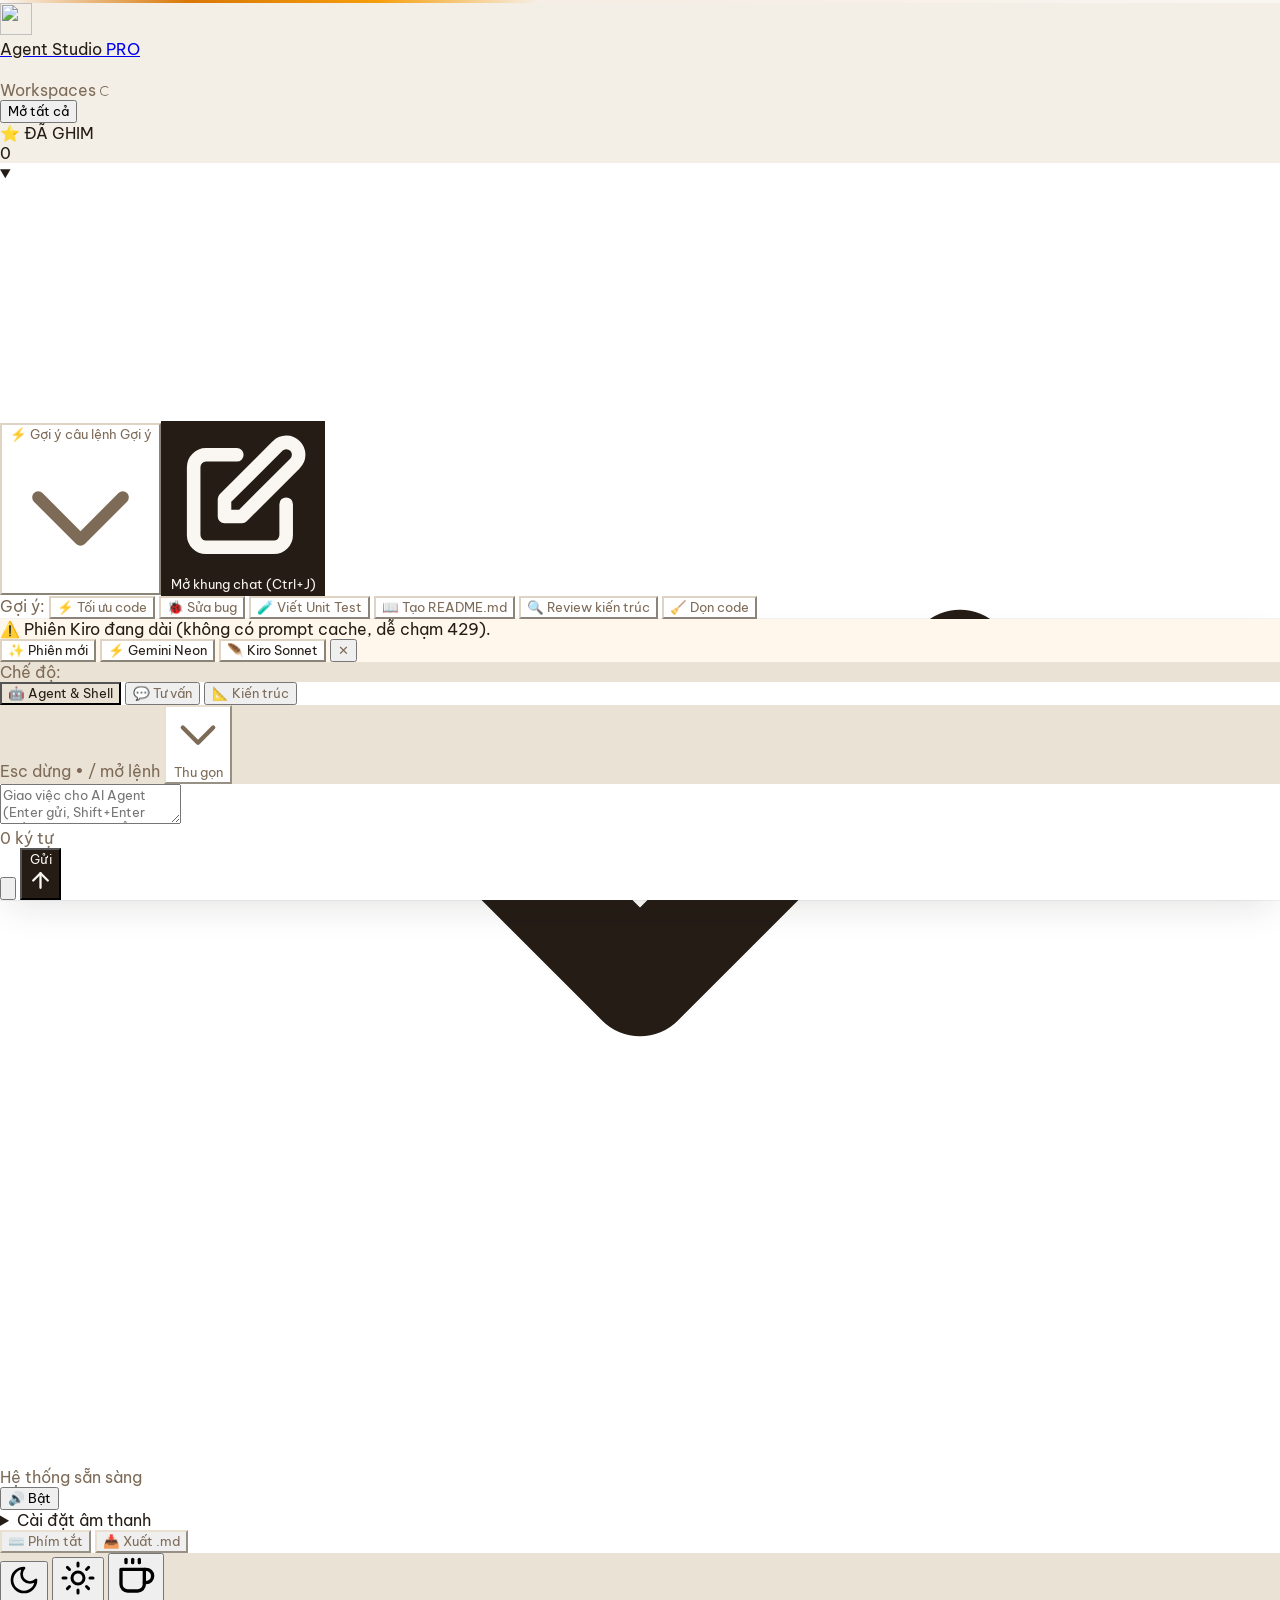
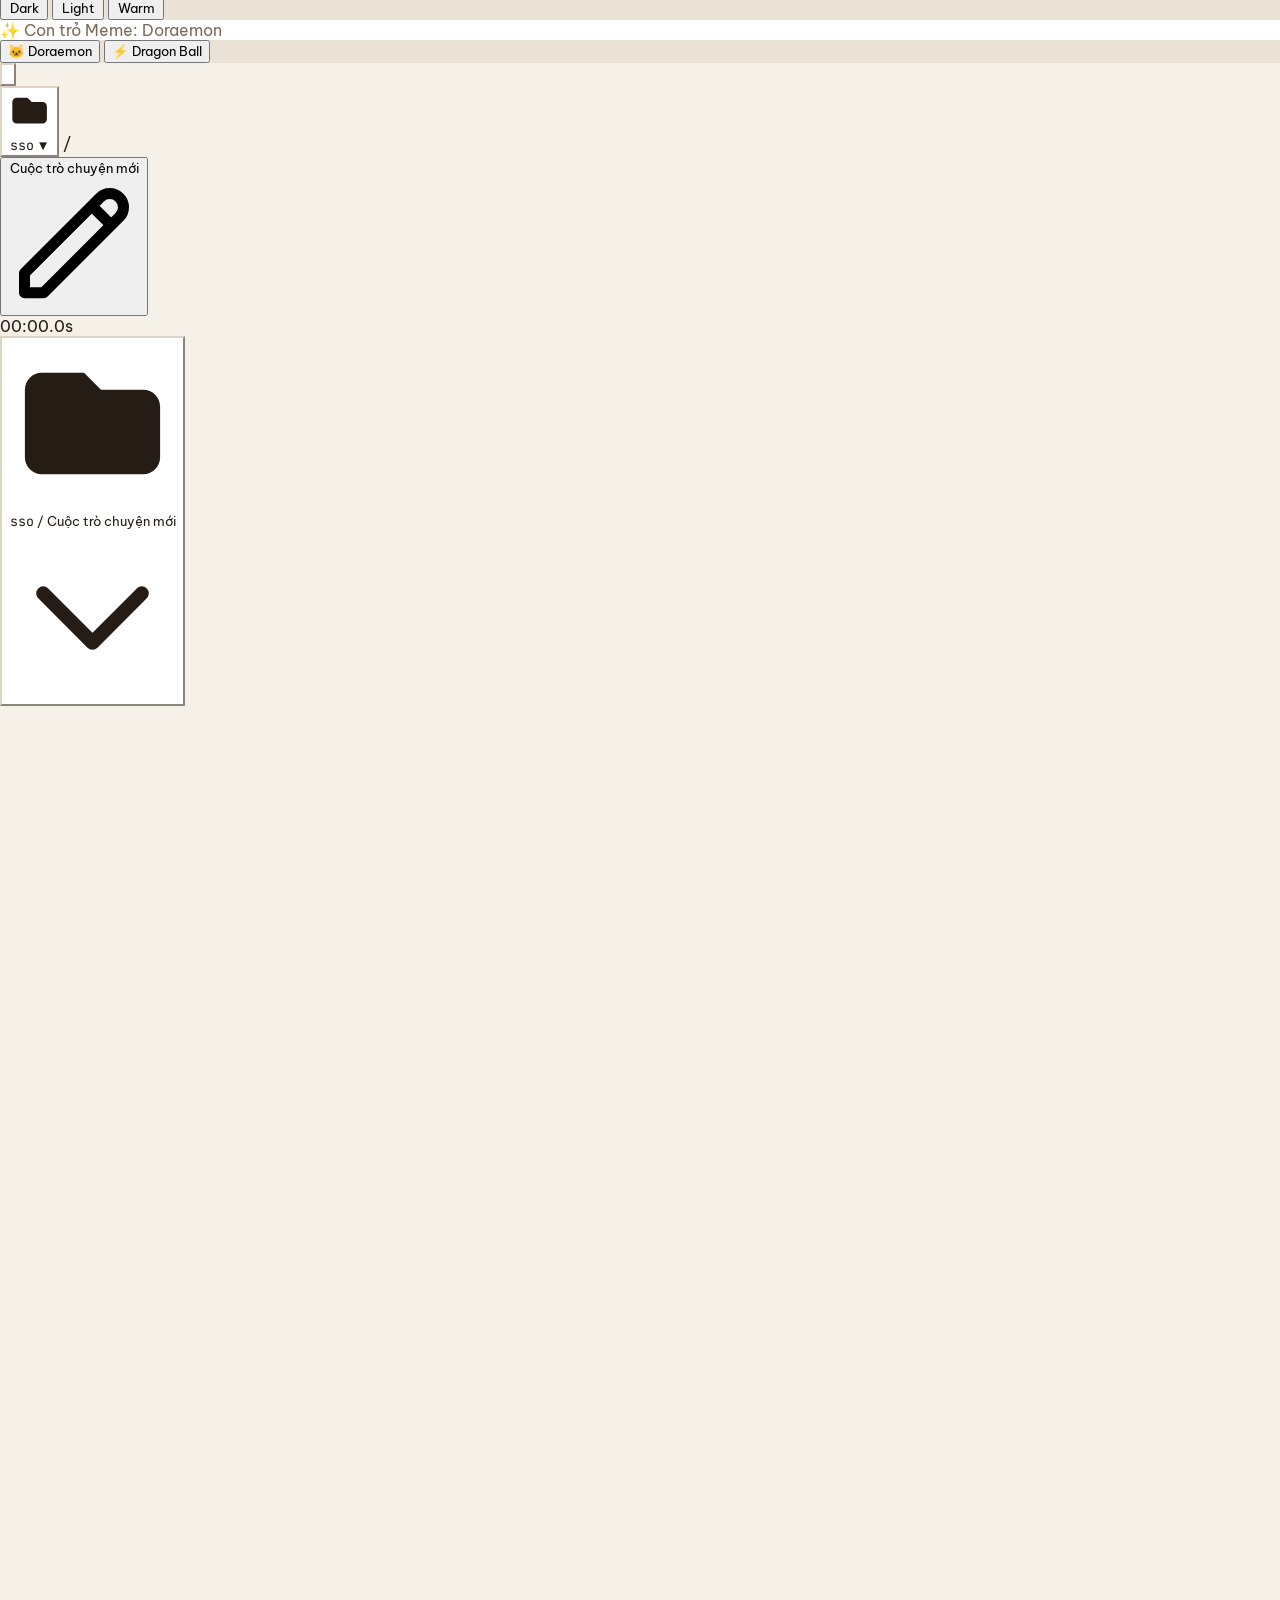
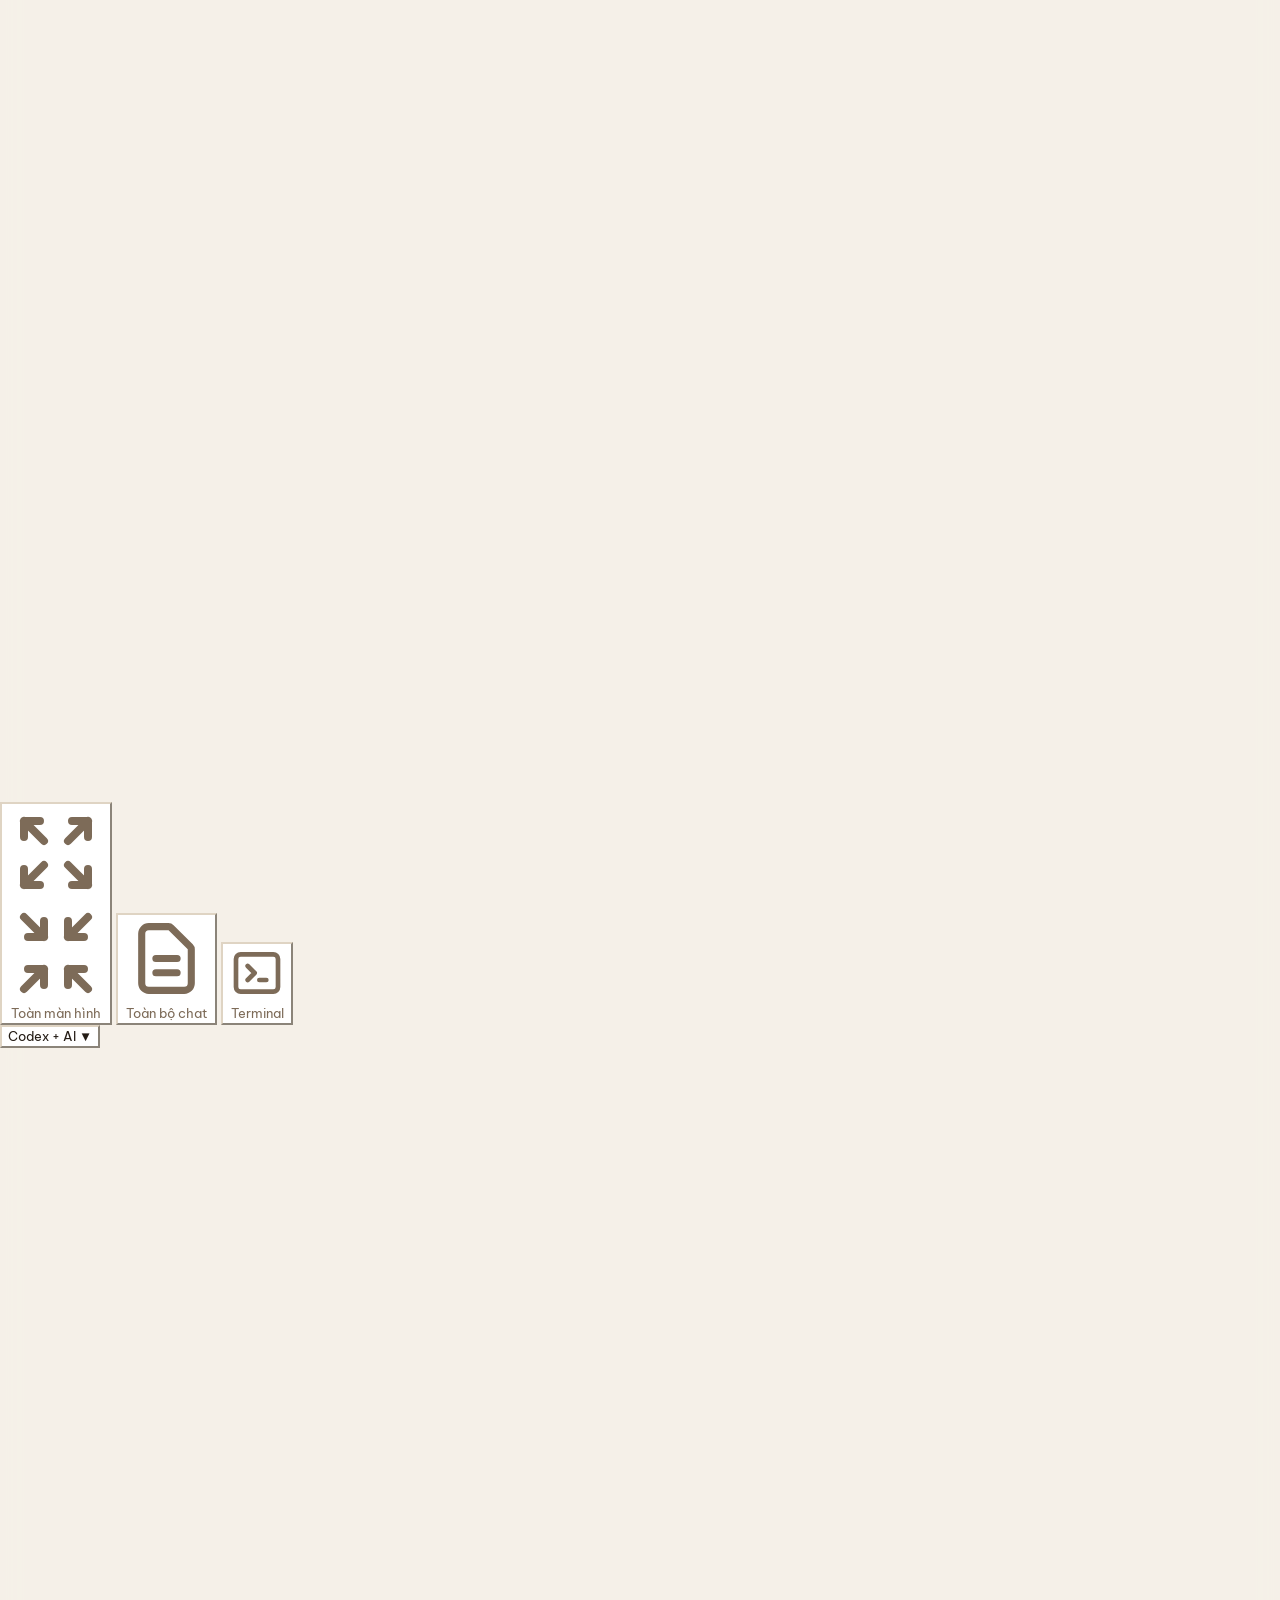
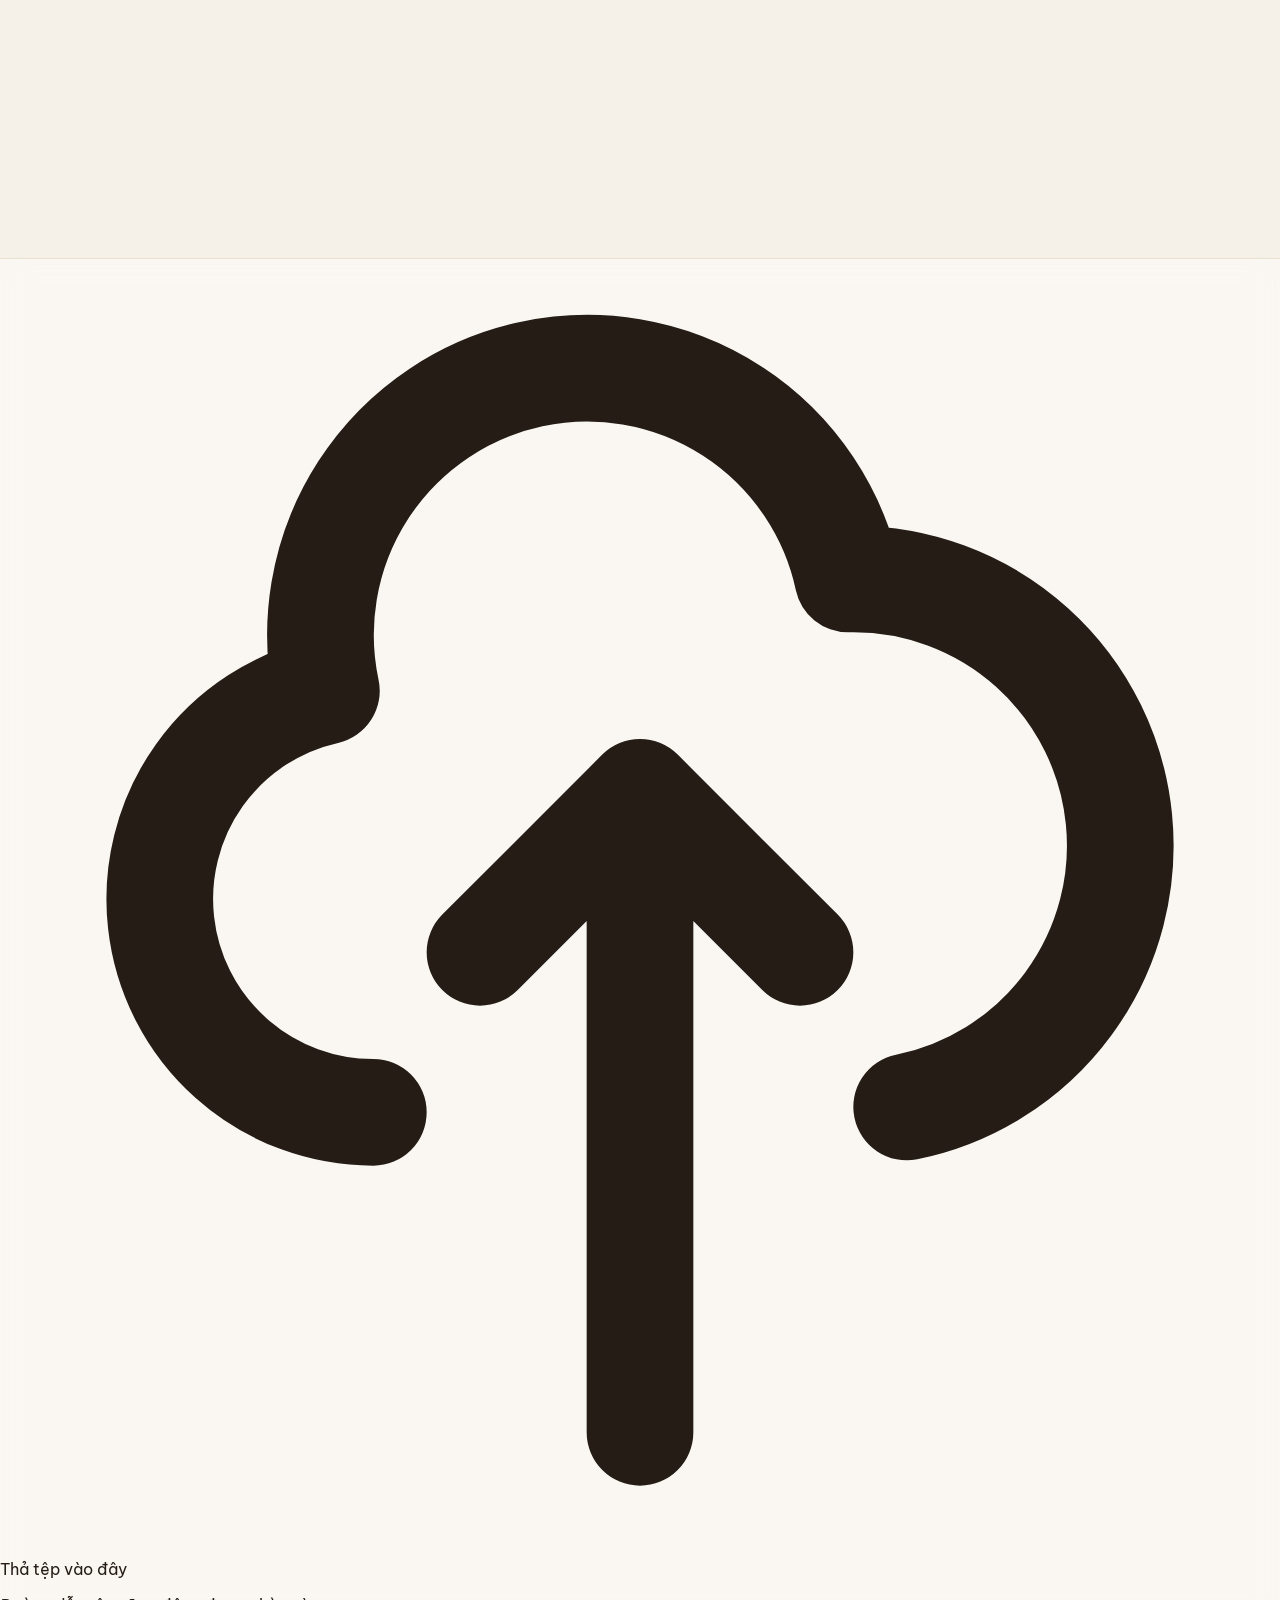
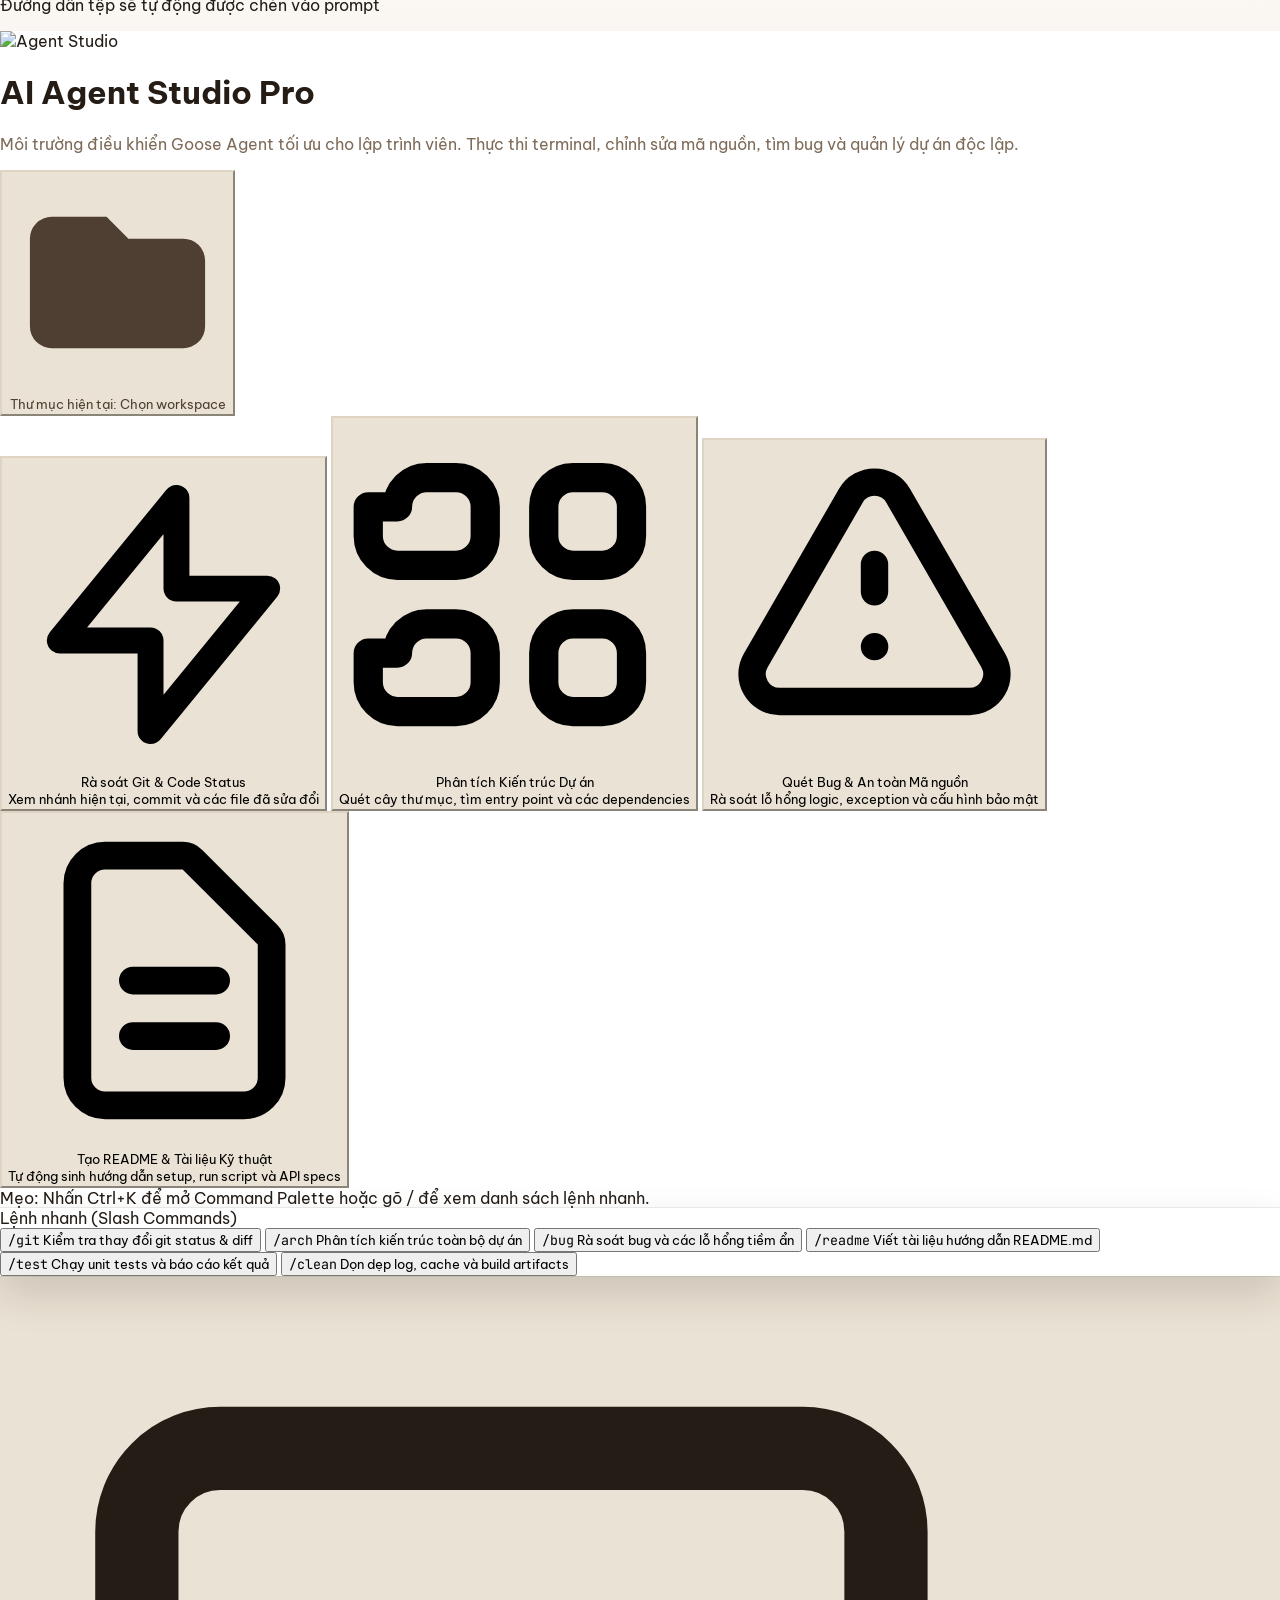
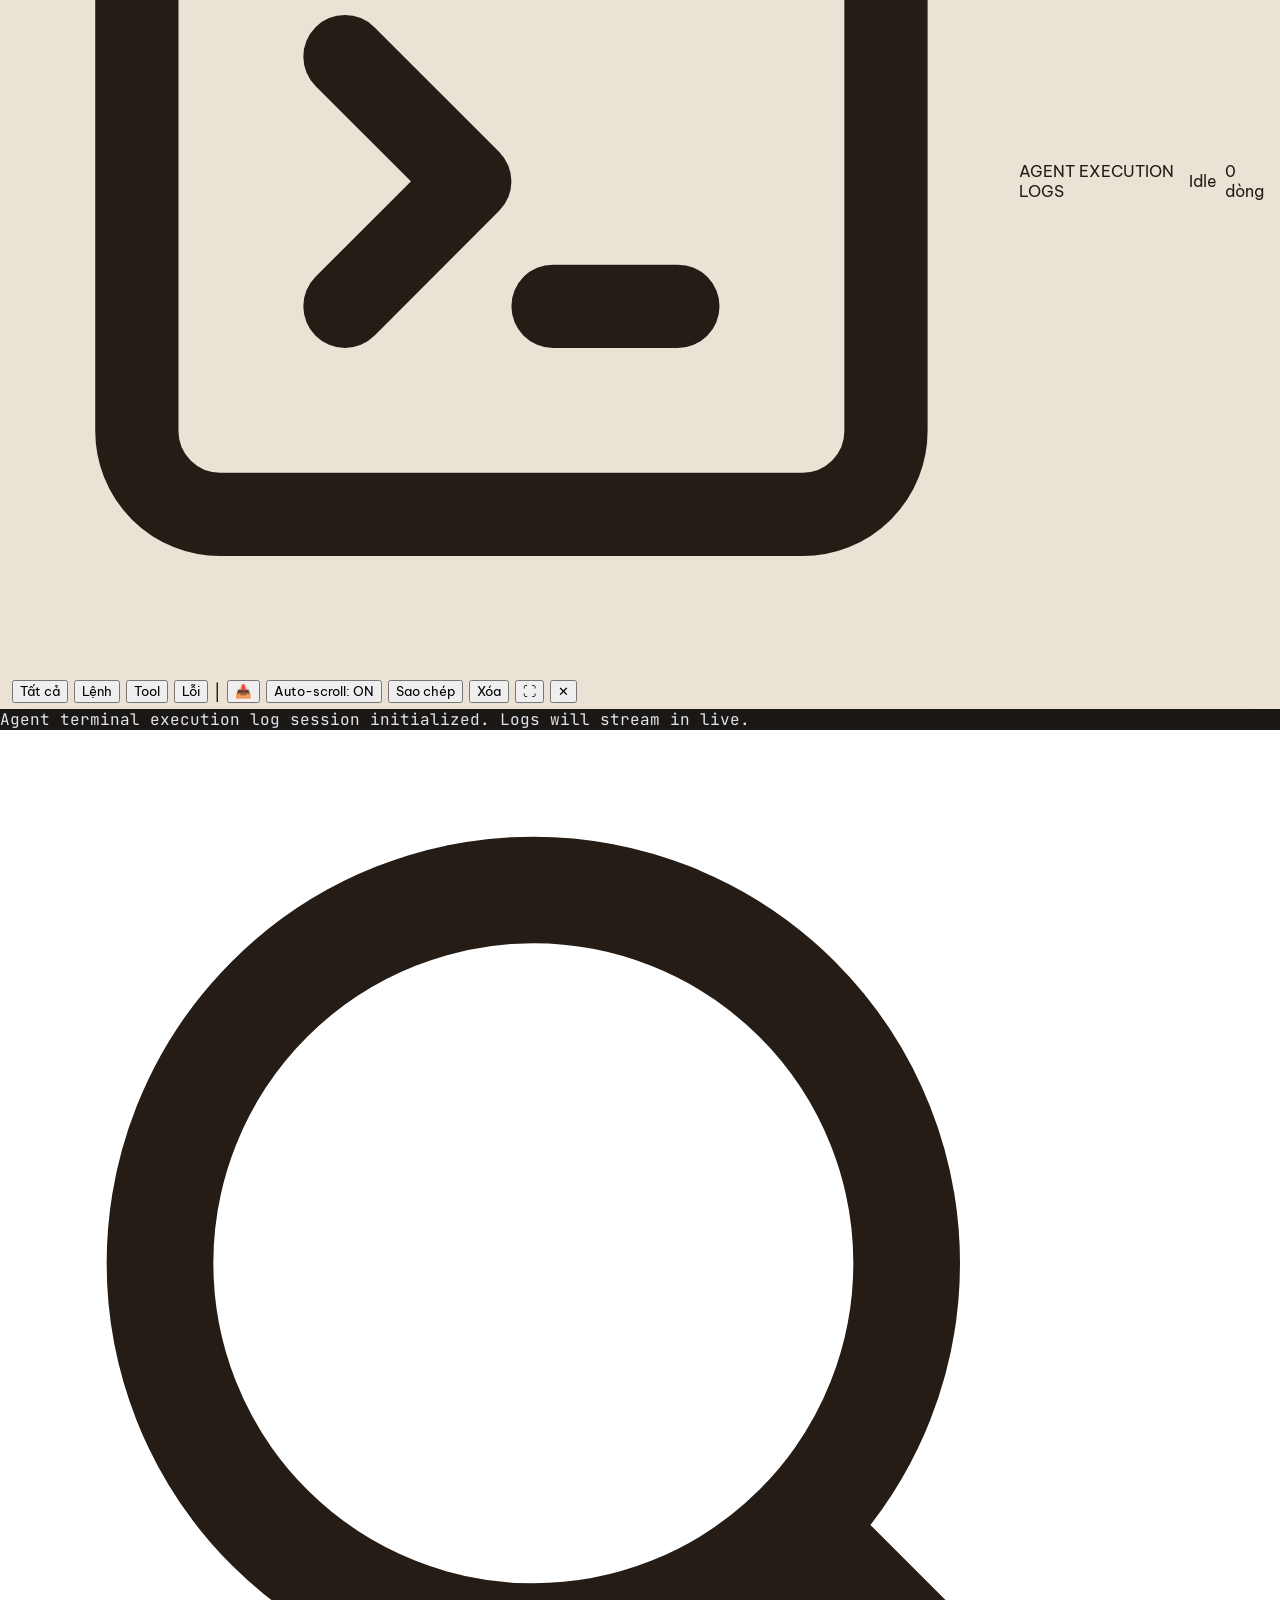
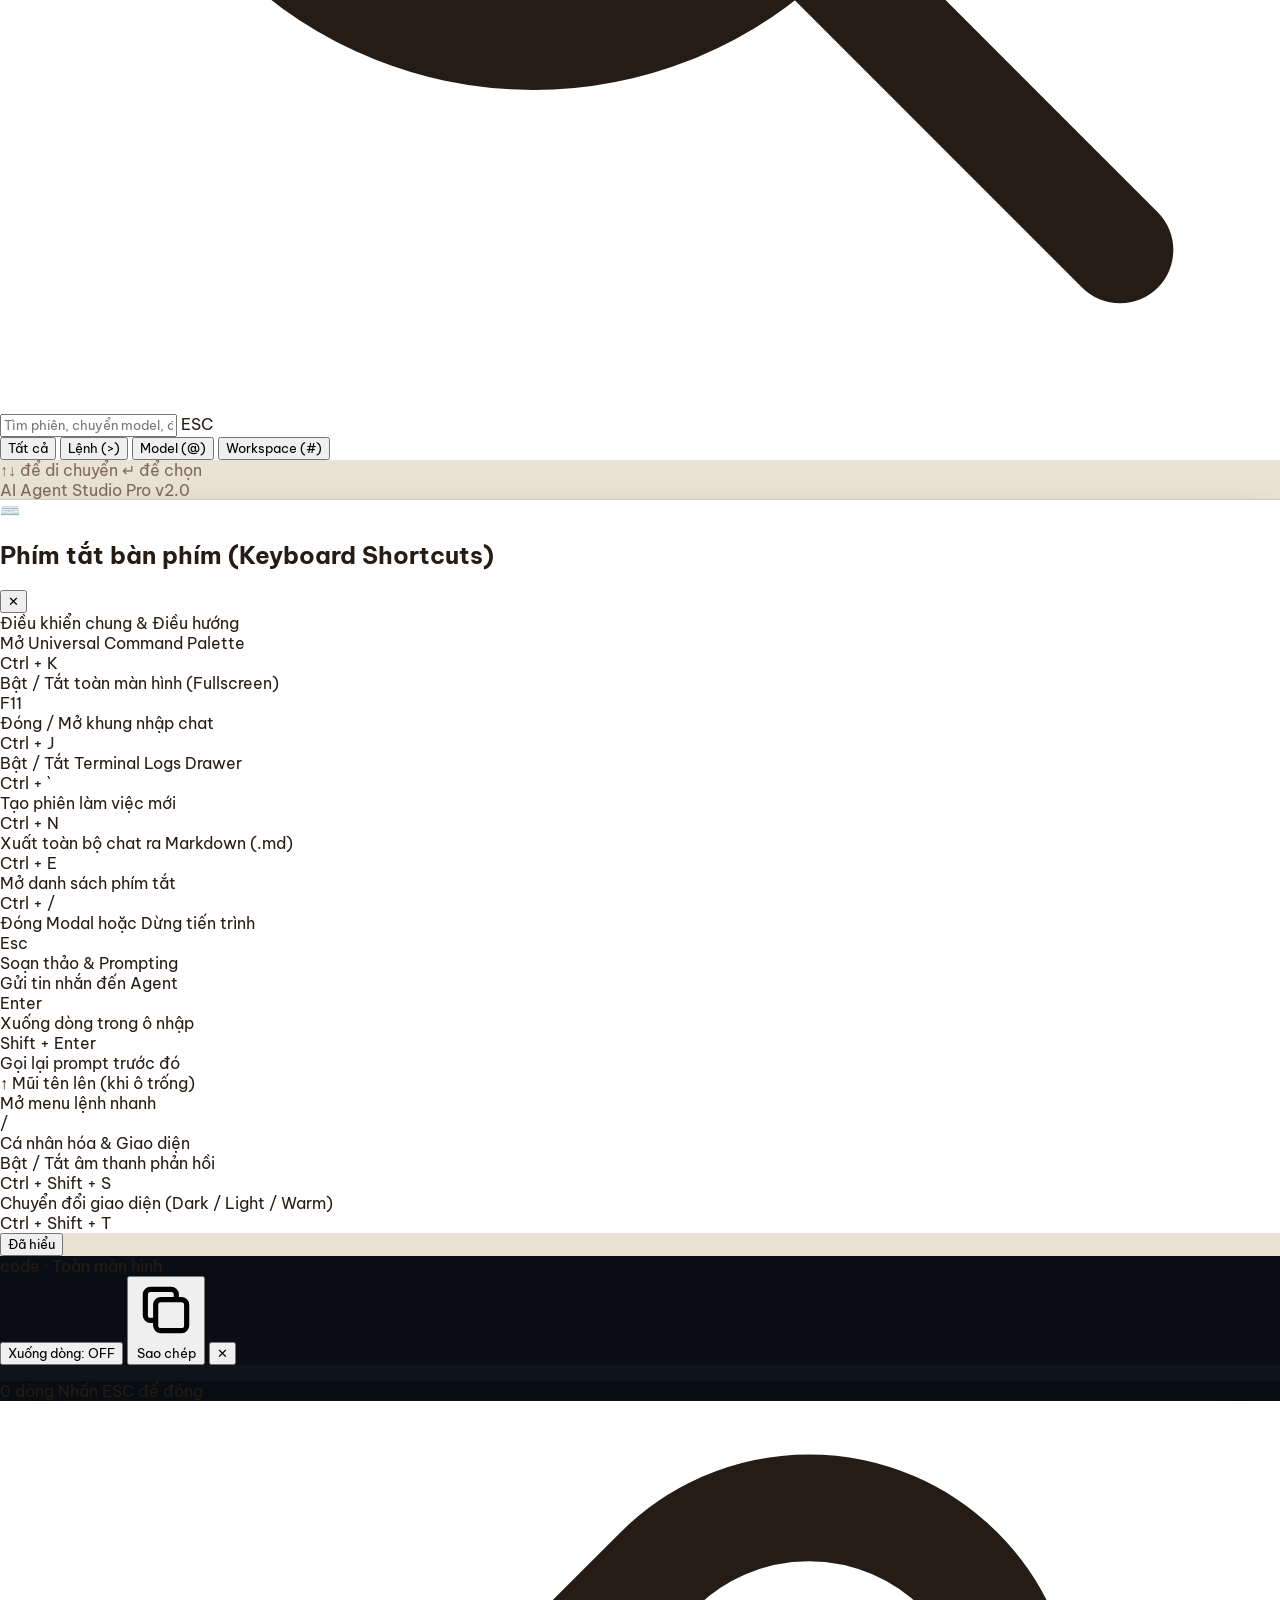
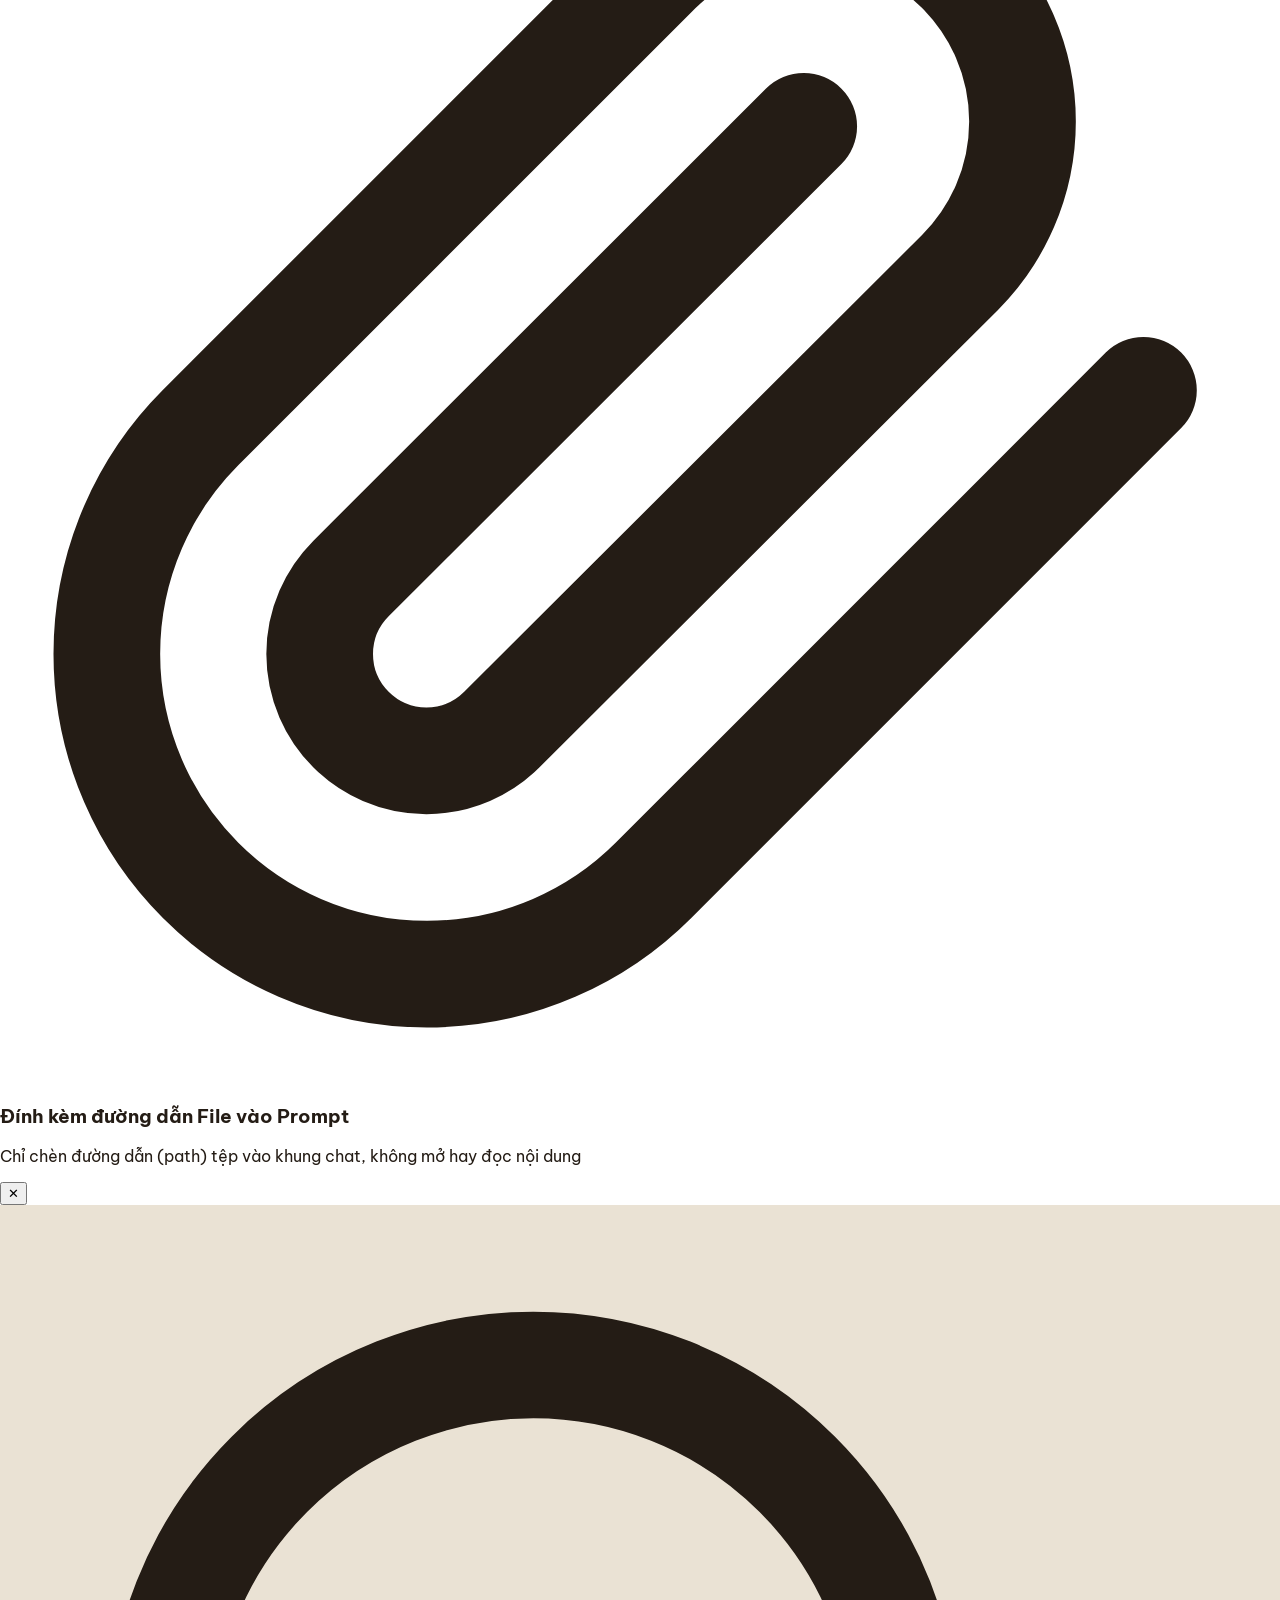
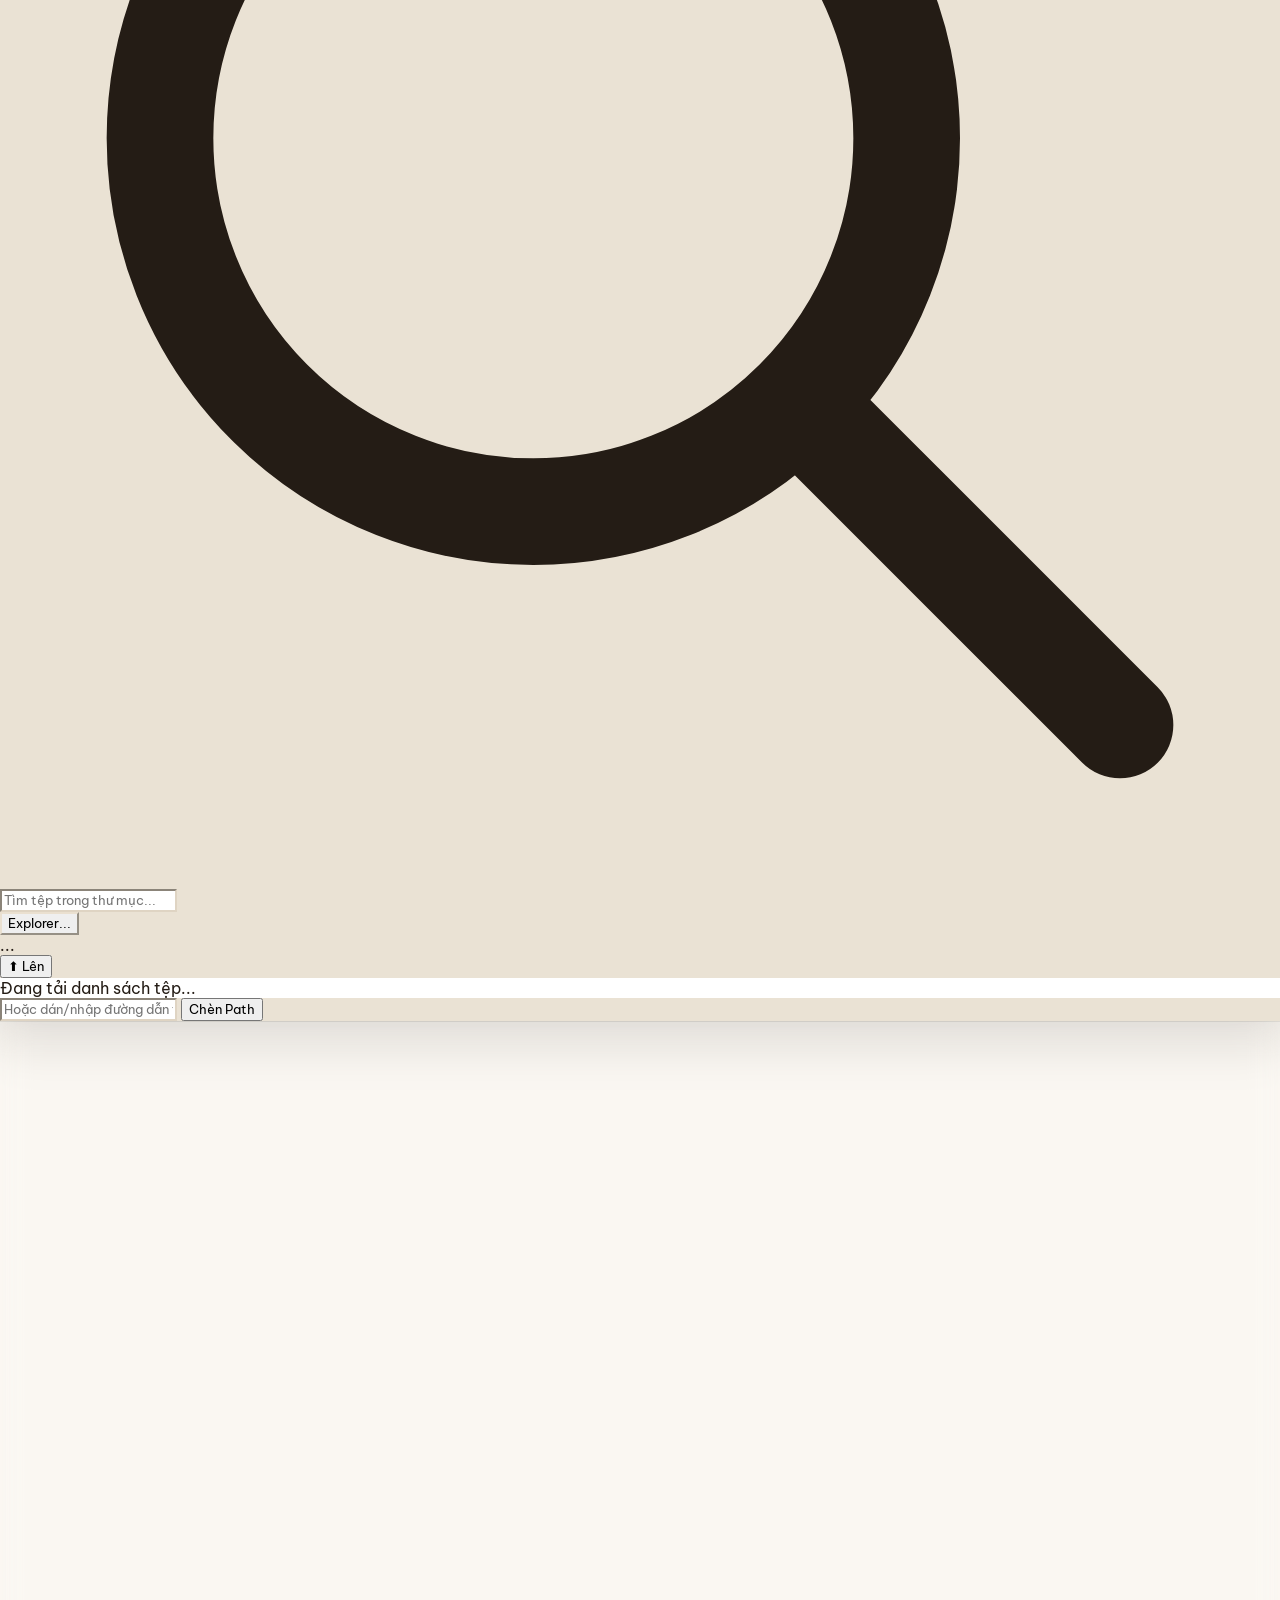
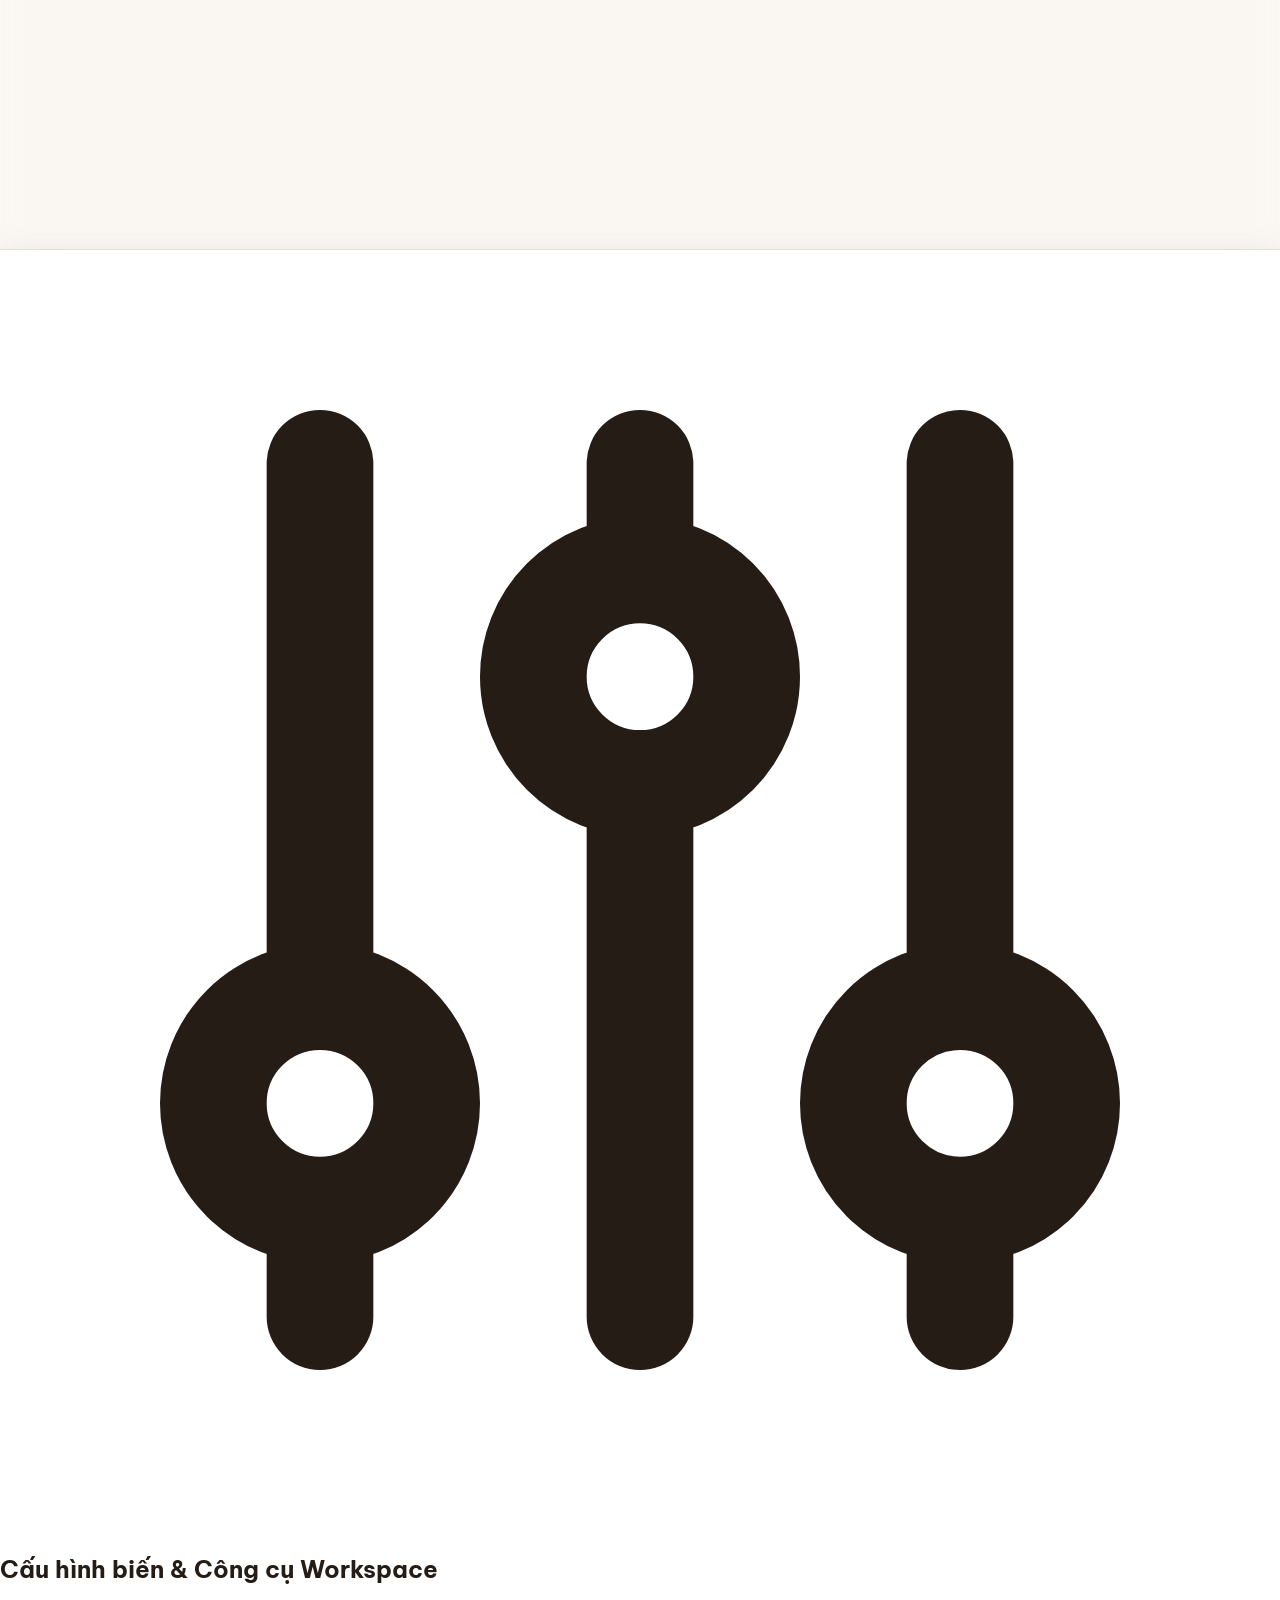
==== ai-hub-web/public/index.html @ 458a69fd "feat(ai-hub-web): store pinned sessions and workspace order on the server; pinned sessions are exemp" ====
<!DOCTYPE html>
<html lang="vi" data-theme="warm">
<head>
  <meta charset="UTF-8">
  <meta name="viewport" content="width=device-width, initial-scale=1.0, viewport-fit=cover, interactive-widget=resizes-content">
  <title>AI Agent Studio Pro</title>
  <meta name="application-name" content="AI Hub">
  <meta name="apple-mobile-web-app-title" content="AI Hub">
  <meta name="mobile-web-app-capable" content="yes">
  <meta name="apple-mobile-web-app-capable" content="yes">
  <meta name="apple-mobile-web-app-status-bar-style" content="black-translucent">
  <meta name="theme-color" content="#09090b">
  <link rel="icon" href="/favicon.ico" sizes="any">
  <link rel="shortcut icon" href="/favicon.ico" type="image/x-icon">
  <link rel="apple-touch-icon" href="/apple-touch-icon.png">
  <link rel="apple-touch-icon" sizes="180x180" href="/apple-touch-icon-180x180.png">
  <link rel="apple-touch-icon" sizes="152x152" href="/apple-touch-icon-152x152.png">
  <link rel="apple-touch-icon" sizes="120x120" href="/apple-touch-icon-120x120.png">
  <link rel="apple-touch-icon-precomposed" href="/apple-touch-icon-precomposed.png">
  <link rel="icon" type="image/png" sizes="192x192" href="/icon-192.png">
  <link rel="icon" type="image/png" sizes="192x192" href="/icon-192.png?v=3">
  <link rel="icon" type="image/png" sizes="512x512" href="/icon-512.png">
  <link rel="icon" type="image/png" sizes="96x96" href="/icon-96.png">
  <link rel="icon" type="image/png" sizes="48x48" href="/icon-48.png">
  <link rel="icon" type="image/png" sizes="32x32" href="/icon-32.png">
  <link rel="icon" type="image/png" sizes="16x16" href="/icon-16.png">
  <link rel="image_src" href="/apple-touch-icon.png">
  <meta name="msapplication-TileImage" content="/icon-144.png">
  <meta name="msapplication-TileColor" content="#09090b">
  <link rel="manifest" href="/manifest.json?v=3">
  <meta property="og:title" content="AI Hub">
  <meta property="og:image" content="/apple-touch-icon.png">
  
  <!-- Fonts: Be Vietnam Pro & JetBrains Mono -->
  <link rel="preconnect" href="https://fonts.googleapis.com">
  <link rel="preconnect" href="https://fonts.gstatic.com" crossorigin>
  <link href="https://fonts.googleapis.com/css2?family=Be+Vietnam+Pro:ital,wght@0,300;0,400;0,500;0,600;0,700;1,400;1,500&family=JetBrains+Mono:ital,wght@0,400;0,500;0,600;0,700;1,400&display=swap" rel="stylesheet">
  
  <!-- Tailwind CSS -->
  <script src="https://cdn.tailwindcss.com"></script>
  <!-- Marked for Markdown -->
  <script src="https://cdn.jsdelivr.net/npm/marked/marked.min.js"></script>
  <!-- Highlight.js for Code Highlighting -->
  <link rel="stylesheet" href="https://cdnjs.cloudflare.com/ajax/libs/highlight.js/11.9.0/styles/github-dark.min.css" id="hljs-theme">
  <script src="https://cdnjs.cloudflare.com/ajax/libs/highlight.js/11.9.0/highlight.min.js"></script>
  <!-- SheetJS for Excel Preview (.xlsx, .xls) -->
  <script src="https://cdn.jsdelivr.net/npm/xlsx@0.18.5/dist/xlsx.full.min.js"></script>
  <!-- JSZip & docx-preview for Word Document (.docx) Paginated Preview -->
  <script src="https://cdn.jsdelivr.net/npm/jszip@3.10.1/dist/jszip.min.js"></script>
  <script src="https://cdn.jsdelivr.net/npm/docx-preview@0.3.3/dist/docx-preview.min.js"></script>
  <!-- Mammoth for fallback -->
  <script src="https://cdn.jsdelivr.net/npm/mammoth@1.8.0/mammoth.browser.min.js"></script>

  <style>
    /* ========================================================
       PREMIUM THEMES: DARK (Obsidian), LIGHT (Crisp Slate), WARM (Notion Sepia)
       ======================================================== */
    :root, [data-theme="dark"] {
      --bg-base: #09090b;
      --bg-sidebar: #0e0e12;
      --bg-surface: #17171d;
      --bg-card: #121217;
      --bg-hover: #1e1e26;
      --bg-input: #0e0e12;
      --border: #262631;
      --border-subtle: #1c1c24;
      --border-focus: #3b82f6;
      --text-main: #fcfcfc;
      --text-muted: #a1a1aa;
      --text-sub: #71717a;
      
      --user-bubble-bg: linear-gradient(135deg, #1f1f27 0%, #17171f 100%);
      --user-bubble-text: #fcfcfc;
      --user-bubble-border: #32323f;
      
      --ai-card-bg: transparent;
      --ai-card-border: transparent;
      --ai-card-text: #fcfcfc;
      
      --tool-bg: #0c0d12;
      --tool-header-bg: #14151d;
      --tool-border: #242633;
      --tool-text: #f4f4f5;
      
      --send-btn-bg: #fcfcfc;
      --send-btn-text: #09090b;
      --badge-bg: #1e1e26;
      --badge-text: #e4e4e7;
      --shadow-dock: 0 16px 48px -12px rgba(0, 0, 0, 0.75), 0 0 0 1px rgba(255, 255, 255, 0.05);
      --shadow-popover: 0 20px 48px rgba(0, 0, 0, 0.8), 0 0 0 1px rgba(255, 255, 255, 0.08);
      --glass-bg: rgba(14, 14, 18, 0.82);
      --mesh-glow: radial-gradient(circle at 50% 0%, rgba(59, 130, 246, 0.09) 0%, transparent 65%);
      --spotlight-bg: #131318;
      --terminal-bg: #090a0f;
    }

    [data-theme="light"] {
      --bg-base: #f8fafc;
      --bg-sidebar: #ffffff;
      --bg-surface: #f1f5f9;
      --bg-card: #ffffff;
      --bg-hover: #f1f5f9;
      --bg-input: #ffffff;
      --border: #e2e8f0;
      --border-subtle: #edf2f7;
      --border-focus: #2563eb;
      --text-main: #0f172a;
      --text-muted: #334155;
      --text-sub: #64748b;
      
      --user-bubble-bg: linear-gradient(135deg, #f1f5f9 0%, #e2e8f0 100%);
      --user-bubble-text: #0f172a;
      --user-bubble-border: #cbd5e1;
      
      --ai-card-bg: transparent;
      --ai-card-border: transparent;
      --ai-card-text: #0f172a;
      
      --tool-bg: #f8fafc;
      --tool-header-bg: #edf2f7;
      --tool-border: #cbd5e1;
      --tool-text: #0f172a;
      
      --send-btn-bg: #0f172a;
      --send-btn-text: #ffffff;
      --badge-bg: #f1f5f9;
      --badge-text: #0f172a;
      --shadow-dock: 0 14px 34px -8px rgba(0, 0, 0, 0.09), 0 0 0 1px rgba(0, 0, 0, 0.04);
      --shadow-popover: 0 18px 42px rgba(0, 0, 0, 0.12), 0 0 0 1px rgba(0, 0, 0, 0.05);
      --glass-bg: rgba(255, 255, 255, 0.88);
      --mesh-glow: radial-gradient(circle at 50% 0%, rgba(37, 99, 235, 0.05) 0%, transparent 65%);
      --spotlight-bg: #ffffff;
      --terminal-bg: #0f172a;
    }

    [data-theme="warm"] {
      --bg-base: #faf7f2;
      --bg-sidebar: #f4efe6;
      --bg-surface: #eae2d4;
      --bg-card: #ffffff;
      --bg-hover: #e8dfd1;
      --bg-input: #ffffff;
      --border: #dfd4c3;
      --border-subtle: #eae0d0;
      --border-focus: #3a2e23;
      --text-main: #241c15;
      --text-muted: #4e3f32;
      --text-sub: #7d6b58;
      
      --user-bubble-bg: linear-gradient(135deg, #ece3d4 0%, #e2d7c4 100%);
      --user-bubble-text: #241c15;
      --user-bubble-border: #d4c5af;
      
      --ai-card-bg: transparent;
      --ai-card-border: transparent;
      --ai-card-text: #241c15;
      
      --tool-bg: #faf7f2;
      --tool-header-bg: #eae2d4;
      --tool-border: #d4c5af;
      --tool-text: #241c15;
      
      --send-btn-bg: #241c15;
      --send-btn-text: #faf7f2;
      --badge-bg: #ece3d4;
      --badge-text: #241c15;
      --shadow-dock: 0 14px 34px -8px rgba(36, 28, 21, 0.12), 0 0 0 1px rgba(36, 28, 21, 0.05);
      --shadow-popover: 0 18px 42px rgba(36, 28, 21, 0.15), 0 0 0 1px rgba(36, 28, 21, 0.08);
      --glass-bg: rgba(244, 239, 230, 0.88);
      --mesh-glow: radial-gradient(circle at 50% 0%, rgba(180, 83, 9, 0.06) 0%, transparent 65%);
      --spotlight-bg: #ffffff;
      --terminal-bg: #1c1815;
    }
    [data-theme="cyber"] {
      --bg-base: #060813;
      --bg-sidebar: #090c1e;
      --bg-surface: #0f1530;
      --bg-card: #0c1024;
      --bg-hover: #151d42;
      --bg-input: #090c1e;
      --border: #1e2954;
      --border-subtle: #141c3d;
      --border-focus: #06b6d4;
      --text-main: #f0fdfa;
      --text-muted: #94a3b8;
      --text-sub: #64748b;
      
      --user-bubble-bg: linear-gradient(135deg, #151b3d 0%, #0d122b 100%);
      --user-bubble-text: #f0fdfa;
      --user-bubble-border: #2a3a75;
      
      --ai-card-bg: transparent;
      --ai-card-border: transparent;
      --ai-card-text: #f0fdfa;
      
      --tool-bg: #070914;
      --tool-header-bg: #0d132e;
      --tool-border: #1e2954;
      --tool-text: #f0fdfa;
      
      --send-btn-bg: #06b6d4;
      --send-btn-text: #04121a;
      --badge-bg: #151d42;
      --badge-text: #38bdf8;
      --shadow-dock: 0 16px 48px -12px rgba(6, 182, 212, 0.25), 0 0 0 1px rgba(6, 182, 212, 0.2);
      --shadow-popover: 0 20px 48px rgba(0, 0, 0, 0.8), 0 0 0 1px rgba(6, 182, 212, 0.3);
      --glass-bg: rgba(9, 12, 30, 0.85);
      --mesh-glow: radial-gradient(circle at 50% 0%, rgba(6, 182, 212, 0.15) 0%, transparent 65%);
      --spotlight-bg: #0c1024;
      --terminal-bg: #04060e;
    }

    #sidebar {
      transition: width 0.25s cubic-bezier(0.16, 1, 0.3, 1), transform 0.25s cubic-bezier(0.16, 1, 0.3, 1), opacity 0.2s ease;
    }

    #sidebar.sidebar-collapsed {
      width: 0px !important;
      min-width: 0px !important;
      padding: 0 !important;
      margin: 0 !important;
      border-right-width: 0 !important;
      overflow: hidden !important;
      pointer-events: none !important;
      opacity: 0 !important;
    }

    .thought-process-card {
      transition: all 0.2s ease;
    }
    .thought-process-card summary::-webkit-details-marker {
      display: none;
    }

    .ai-process-group {
      transition: all 0.2s ease;
    }
    .ai-process-toggle .ai-process-chevron {
      transition: transform 0.2s cubic-bezier(0.34, 1.56, 0.64, 1);
    }

    .streaming-cursor {
      display: inline-block;
      width: 7px;
      height: 15px;
      background-color: #3b82f6;
      border-radius: 2px;
      vertical-align: middle;
      animation: blinkCursor 0.8s infinite;
    }

    .live-progress-container {
      display: flex;
      align-items: center;
      justify-content: center;
      width: 100%;
      min-height: 32px;
      margin: 8px 0 4px;
      color: var(--text-sub);
    }
    .agent-loading-tiles {
      display: inline-flex;
      align-items: center;
      justify-content: center;
      gap: 6px;
      height: 28px;
      color: var(--text-sub);
    }
    .agent-loading-tiles i {
      display: block;
      width: 9px;
      height: 9px;
      border-radius: 2px;
      background: currentColor;
      animation: agentTileFlip 1.2s ease-in-out infinite;
    }
    .agent-loading-tiles i:nth-child(2) { animation-delay: -0.8s; }
    .agent-loading-tiles i:nth-child(3) { animation-delay: -0.4s; }
    @keyframes agentTileFlip {
      0%, 100% { transform: perspective(40px) rotateY(0deg); opacity: 0.35; }
      50% { transform: perspective(40px) rotateY(180deg); opacity: 1; }
    }
    @keyframes agentTileFade {
      0%, 100% { opacity: 0.35; }
      50% { opacity: 1; }
    }
    @media (prefers-reduced-motion: reduce) {
      .agent-loading-tiles i { animation-name: agentTileFade; animation-duration: 2.4s; }
    }

    @keyframes blinkCursor {
      0%, 100% { opacity: 1; }
      50% { opacity: 0; }
    }


    * {
      box-sizing: border-box;
      font-family: 'Be Vietnam Pro', -apple-system, BlinkMacSystemFont, sans-serif;
    }

    code, pre, .font-mono, code *, pre *, .font-mono * {
      font-family: 'JetBrains Mono', monospace !important;
    }

    body {
      background-color: var(--bg-base);
      color: var(--text-main);
      background-image: var(--mesh-glow);
      background-repeat: no-repeat;
      background-attachment: fixed;
    }

    /* Custom Scrollbar */
    ::-webkit-scrollbar {
      width: 6px;
      height: 6px;
    }
    ::-webkit-scrollbar-track {
      background: transparent;
    }
    ::-webkit-scrollbar-thumb {
      background: var(--border);
      border-radius: 9999px;
    }
    ::-webkit-scrollbar-thumb:hover {
      background: var(--text-sub);
    }

    /* Spring micro-transitions */
    .ease-spring {
      transition: all 0.18s cubic-bezier(0.16, 1, 0.3, 1);
    }

    /* Glassmorphism Backdrop Blur */
    .backdrop-blur-md {
      backdrop-filter: blur(14px);
      -webkit-backdrop-filter: blur(14px);
    }
    .backdrop-blur-sm {
      backdrop-filter: blur(6px);
      -webkit-backdrop-filter: blur(6px);
    }

    /* User Message Bubble */
    .user-bubble {
      background: var(--user-bubble-bg);
      color: var(--user-bubble-text);
      border: 1px solid var(--user-bubble-border);
      border-radius: 16px;
      padding: 9px 13px;
      box-shadow: 0 2px 8px rgba(0, 0, 0, 0.08);
    }
    @media (min-width: 640px) {
      .user-bubble {
        border-radius: 18px;
        padding: 12px 18px;
      }
    }

    /* Markdown Styling */
    .markdown-body {
      color: var(--text-main);
      line-height: 1.7;
      font-size: 13.5px;
    }
    .markdown-body p {
      margin-bottom: 0.85em;
    }
    .markdown-body p:last-child {
      margin-bottom: 0;
    }
    .markdown-body h1, .markdown-body h2, .markdown-body h3, .markdown-body h4 {
      font-weight: 700;
      color: var(--text-main);
      margin-top: 1.4em;
      margin-bottom: 0.6em;
      letter-spacing: -0.015em;
    }
    .markdown-body h1 { font-size: 1.45em; border-bottom: 1px solid var(--border-subtle); padding-bottom: 0.3em; }
    .markdown-body h2 { font-size: 1.25em; border-bottom: 1px solid var(--border-subtle); padding-bottom: 0.25em; }
    .markdown-body h3 { font-size: 1.1em; }
    .markdown-body h4 { font-size: 1.0em; }
    
    .markdown-body ul, .markdown-body ol {
      margin-bottom: 0.85em;
      padding-left: 1.5em;
    }
    .markdown-body ul { list-style-type: disc; }
    .markdown-body ol { list-style-type: decimal; }
    .markdown-body li { margin-bottom: 0.3em; }
    
    .markdown-body code:not(pre code) {
      font-family: 'JetBrains Mono', monospace;
      font-size: 11.5px;
      background: var(--badge-bg);
      color: #38bdf8;
      padding: 2px 5px;
      border-radius: 5px;
      border: 1px solid var(--border-subtle);
    }
    [data-theme="light"] .markdown-body code:not(pre code) {
      color: #0284c7;
      background: #e2e8f0;
    }
    [data-theme="warm"] .markdown-body code:not(pre code) {
      color: #b45309;
      background: #eae2d4;
    }

    .markdown-body pre {
      margin: 0;
      padding: 12px 16px;
      font-size: 12px;
      line-height: 1.55;
      overflow-x: auto;
      background: transparent;
    }

    /* Clickable Path and Web Link Badges in Chat */
    .chat-web-link {
      color: #38bdf8 !important;
      text-decoration: underline !important;
      text-underline-offset: 3px !important;
      font-weight: 500;
      transition: color 0.15s ease;
      word-break: break-all;
    }
    .chat-web-link:hover {
      color: #7dd3fc !important;
    }
    [data-theme="warm"] .chat-web-link {
      color: #0284c7 !important;
    }
    [data-theme="warm"] .chat-web-link:hover {
      color: #0369a1 !important;
    }

    .local-path-badge {
      display: inline-flex;
      align-items: center;
      gap: 5px;
      padding: 2px 7px;
      margin: 2px 2px;
      border-radius: 7px;
      font-family: ui-monospace, SFMono-Regular, Menlo, Monaco, Consolas, monospace;
      font-size: 11.5px;
      background: var(--bg-surface);
      border: 1px solid var(--border-subtle);
      color: var(--text-main);
      cursor: pointer;
      user-select: none;
      vertical-align: middle;
      transition: all 0.18s cubic-bezier(0.4, 0, 0.2, 1);
      box-shadow: 0 1px 2px rgba(0, 0, 0, 0.05);
    }
    .local-path-badge:hover {
      background: var(--bg-hover);
      border-color: #38bdf8;
      box-shadow: 0 0 0 1px rgba(56, 189, 248, 0.25), 0 2px 8px rgba(0, 0, 0, 0.15);
      transform: translateY(-0.5px);
    }
    [data-theme="warm"] .local-path-badge:hover {
      border-color: #f59e0b;
      box-shadow: 0 0 0 1px rgba(245, 158, 11, 0.25);
    }
    .local-path-badge,
    .local-path-badge *,
    [data-file-diff-row="1"],
    [data-file-diff-row="1"] *,
    [data-ws-folder-row="1"],
    [data-ws-folder-row="1"] *,
    #currentSessionWorkspaceBadge,
    #currentSessionWorkspaceBadge * {
      -webkit-touch-callout: none !important;
      user-select: none !important;
    }
    .local-path-badge .path-text {
      color: #38bdf8;
      text-decoration: underline;
      text-decoration-style: dotted;
      text-underline-offset: 2.5px;
      user-select: none;
      word-break: break-all;
    }
    /* Desktop: allow selecting/copying the path text. Touch devices keep long-press for the path menu. */
    @media (hover: hover) and (pointer: fine) {
      .local-path-badge,
      .local-path-badge .path-text {
        -webkit-user-select: text !important;
        user-select: text !important;
        cursor: pointer;
      }
      .local-path-badge .path-icon,
      .local-path-badge .path-actions,
      .local-path-badge .path-actions * {
        -webkit-user-select: none !important;
        user-select: none !important;
      }
    }
    [data-theme="warm"] .local-path-badge .path-text {
      color: #d97706;
    }
    .local-path-badge:hover .path-text {
      color: #7dd3fc;
      text-decoration-style: solid;
    }
    [data-theme="warm"] .local-path-badge:hover .path-text {
      color: #b45309;
    }
    .local-path-badge .path-icon {
      font-size: 12px;
      line-height: 1;
      flex-shrink: 0;
    }
    .local-path-badge .path-actions {
      display: inline-flex;
      align-items: center;
      gap: 3px;
      opacity: 0.65;
      margin-left: 2px;
      transition: opacity 0.15s;
    }
    .local-path-badge:hover .path-actions {
      opacity: 1;
    }
    .local-path-badge .path-btn {
      padding: 1px 4px;
      border-radius: 4px;
      font-size: 10px;
      background: rgba(255, 255, 255, 0.08);
      color: var(--text-muted);
      transition: all 0.15s;
    }
    [data-theme="warm"] .local-path-badge .path-btn {
      background: rgba(0, 0, 0, 0.06);
    }
    .local-path-badge .path-btn:hover {
      background: rgba(56, 189, 248, 0.25);
      color: #ffffff;
    }
    [data-theme="warm"] .local-path-badge .path-btn:hover {
      background: rgba(245, 158, 11, 0.25);
      color: #1e293b;
    }
    .markdown-body pre code {
      font-family: 'JetBrains Mono', monospace;
      background: transparent !important;
      padding: 0 !important;
    }

    .markdown-body blockquote {
      border-left: 3px solid var(--border-focus);
      padding-left: 12px;
      margin: 0.9em 0;
      color: var(--text-sub);
      font-style: italic;
    }
    
    .markdown-body table {
      width: 100%;
      border-collapse: collapse;
      margin: 1em 0;
      font-size: 12px;
    }
    .markdown-body th, .markdown-body td {
      border: 1px solid var(--border);
      padding: 7px 12px;
      text-align: left;
    }
    .markdown-body th {
      background: var(--bg-surface);
      font-weight: 600;
    }

    /* Popover Transitions */
    .hidden-popover {
      opacity: 0;
      transform: translateY(6px) scale(0.98);
      pointer-events: none;
    }
    .visible-popover {
      opacity: 1;
      transform: translateY(0) scale(1);
      pointer-events: auto;
    }

    /* Modal Transitions */
    .modal-enter {
      animation: modalFadeIn 0.18s cubic-bezier(0.16, 1, 0.3, 1) forwards;
    }
    @keyframes modalFadeIn {
      from { opacity: 0; transform: scale(0.96) translateY(-8px); }
      to { opacity: 1; transform: scale(1) translateY(0); }
    }

    /* Responsive Toast Notification System */
    .hub-inline-error { margin: 8px; font-size: 12px; color: var(--text-main); border-left: 2px solid #f43f5e; background: var(--bg-card); border-radius: 6px; }
    .hub-inline-error summary { cursor: pointer; padding: 8px 10px; white-space: nowrap; overflow: hidden; text-overflow: ellipsis; color: var(--text-sub); }
    .hub-error-detail { padding: 8px 12px; white-space: pre-wrap; overflow-wrap: anywhere; max-height: 220px; overflow: auto; border-top: 1px solid var(--border-subtle); }
    @media (prefers-reduced-motion: reduce) {
      .hub-skeleton, .hub-top-loading-track, .hub-inline-spinner { animation: none !important; }
    }
    @keyframes hubLoadingSpin { to { transform: rotate(360deg); } }
    .workspace-running-spinner {
      display: block;
      width: 15px;
      height: 15px;
      flex-shrink: 0;
      transform-origin: center;
      animation: hubLoadingSpin 1.1s linear infinite;
    }
    @media (prefers-reduced-motion: reduce) {
      .workspace-running-spinner { animation-duration: 3s; }
    }
    #toastContainer {
      top: 20px;
      right: 20px;
      width: min(380px, calc(100vw - 32px));
      gap: 10px;
    }
    .toast-item {
      position: relative;
      display: flex;
      align-items: flex-start;
      gap: 10px;
      padding: 12px 14px;
      border-radius: 14px;
      border-width: 1px;
      border-style: solid;
      pointer-events: auto;
      user-select: none;
      touch-action: pan-y;
      background: var(--spotlight-bg, var(--bg-card));
      color: var(--text-main);
      border-color: var(--border);
      box-shadow: var(--shadow-popover);
      backdrop-filter: blur(16px);
      -webkit-backdrop-filter: blur(16px);
      transition: transform 0.22s cubic-bezier(0.16, 1, 0.3, 1), opacity 0.2s ease;
      overflow: hidden;
      will-change: transform, opacity;
    }
    .toast-item.toast-enter {
      animation: toastSlideIn 0.24s cubic-bezier(0.16, 1, 0.3, 1) forwards;
    }
    .toast-item.toast-leave {
      opacity: 0 !important;
      transform: translateY(-8px) scale(0.96) !important;
      pointer-events: none;
    }
    @keyframes toastSlideIn {
      from { opacity: 0; transform: translateY(-14px) scale(0.96); }
      to { opacity: 1; transform: translateY(0) scale(1); }
    }

    /* Session Context Menu & Mobile Action Sheet */
    .session-item {
      -webkit-touch-callout: none !important;
      -webkit-user-select: none !important;
      user-select: none !important;
      touch-action: pan-y;
    }
    #sessionContextMenu,
    #pathContextMenu {
      transition: opacity 0.16s ease, transform 0.16s cubic-bezier(0.16, 1, 0.3, 1);
    }
    #sessionContextMenu.active,
    #pathContextMenu.active {
      opacity: 1 !important;
      pointer-events: auto !important;
    }
    #sessionContextMenuPanel,
    #pathContextMenuPanel {
      background-color: var(--bg-card) !important;
      box-shadow: 0 20px 50px rgba(0, 0, 0, 0.6), 0 0 0 1px var(--border) !important;
    }

    /* Unified Loading System: Top Glide Bar, Shimmer Skeletons & Inline Busy States */
    #hubTopLoadingBar {
      height: 2.5px;
      overflow: hidden;
      background: transparent;
    }
    #hubTopLoadingBar.is-loading {
      opacity: 1 !important;
    }
    .hub-top-loading-track {
      width: 42%;
      height: 100%;
      border-radius: 999px;
      background: linear-gradient(90deg, transparent 0%, #3b82f6 35%, #38bdf8 70%, transparent 100%);
      animation: hubTopBarGlide 1.15s cubic-bezier(0.4, 0, 0.2, 1) infinite;
      will-change: transform;
    }
    [data-theme="warm"] .hub-top-loading-track {
      background: linear-gradient(90deg, transparent 0%, #d97706 35%, #f59e0b 70%, transparent 100%);
    }
    @keyframes hubTopBarGlide {
      0% { transform: translateX(-110%); }
      100% { transform: translateX(340%); }
    }
    .hub-skeleton {
      position: relative;
      overflow: hidden;
      border-radius: 8px;
      background: linear-gradient(90deg, rgba(255, 255, 255, 0.045) 25%, rgba(255, 255, 255, 0.11) 50%, rgba(255, 255, 255, 0.045) 75%);
      background-size: 200% 100%;
      animation: hubSkeletonShimmer 1.35s ease-in-out infinite;
    }
    [data-theme="light"] .hub-skeleton,
    [data-theme="warm"] .hub-skeleton {
      background: linear-gradient(90deg, rgba(15, 23, 42, 0.055) 25%, rgba(15, 23, 42, 0.125) 50%, rgba(15, 23, 42, 0.055) 75%);
      background-size: 200% 100%;
    }
    @keyframes hubSkeletonShimmer {
      0% { background-position: 200% 0; }
      100% { background-position: -200% 0; }
    }
    .hub-inline-spinner {
      display: inline-block;
      width: 12px;
      height: 12px;
      border: 1.8px solid currentColor;
      border-right-color: transparent;
      border-radius: 9999px;
      animation: hubLoadingSpin 0.65s linear infinite;
      vertical-align: middle;
      flex-shrink: 0;
    }
    .hub-row-busy {
      opacity: 0.6 !important;
      pointer-events: none !important;
      position: relative;
    }
    .local-path-badge[data-path-loading="1"],
    [data-file-diff-row="1"][data-path-loading="1"] {
      border-color: #38bdf8 !important;
      opacity: 0.85;
      pointer-events: none;
    }
    .local-path-badge[data-path-loading="1"] .path-icon {
      display: inline-block;
      animation: spin 0.75s linear infinite;
    }
    .local-path-badge[data-path-done="1"],
    [data-file-diff-row="1"][data-path-done="1"] {
      border-color: #10b981 !important;
      box-shadow: 0 0 0 1px rgba(16, 185, 129, 0.25);
    }
    .local-path-badge[data-path-error="1"],
    [data-file-diff-row="1"][data-path-error="1"] {
      border-color: #f43f5e !important;
      box-shadow: 0 0 0 1px rgba(244, 63, 94, 0.25);
    }
    .toast-item.toast-success {
      border-color: rgba(16, 185, 129, 0.45);
      box-shadow: 0 10px 30px -5px rgba(0, 0, 0, 0.4), 0 0 0 1px rgba(16, 185, 129, 0.2);
    }
    .toast-item.toast-error {
      border-color: rgba(239, 68, 68, 0.45);
      box-shadow: 0 10px 30px -5px rgba(0, 0, 0, 0.4), 0 0 0 1px rgba(239, 68, 68, 0.2);
    }
    .toast-item.toast-warning {
      border-color: rgba(245, 158, 11, 0.45);
      box-shadow: 0 10px 30px -5px rgba(0, 0, 0, 0.4), 0 0 0 1px rgba(245, 158, 11, 0.2);
    }
    .toast-item.toast-info {
      border-color: rgba(56, 189, 248, 0.45);
      box-shadow: 0 10px 30px -5px rgba(0, 0, 0, 0.4), 0 0 0 1px rgba(56, 189, 248, 0.2);
    }
    [data-theme="light"] .toast-item,
    [data-theme="warm"] .toast-item {
      box-shadow: 0 10px 25px -5px rgba(0, 0, 0, 0.12), 0 0 0 1px rgba(0, 0, 0, 0.05);
    }
    .toast-close-btn {
      display: inline-flex;
      align-items: center;
      justify-content: center;
      width: 28px;
      height: 28px;
      min-width: 28px;
      min-height: 28px;
      margin: -4px -6px -4px auto;
      border-radius: 8px;
      background: transparent;
      color: inherit;
      opacity: 0.6;
      transition: opacity 0.15s ease, background-color 0.15s ease;
      cursor: pointer;
    }
    .toast-close-btn:hover,
    .toast-close-btn:active {
      opacity: 1;
      background-color: rgba(255, 255, 255, 0.12);
    }
    [data-theme="light"] .toast-close-btn:hover,
    [data-theme="light"] .toast-close-btn:active,
    [data-theme="warm"] .toast-close-btn:hover,
    [data-theme="warm"] .toast-close-btn:active {
      background-color: rgba(0, 0, 0, 0.08);
    }

    /* Pulse Glow */
    .pulse-glow {
      box-shadow: 0 0 12px rgba(16, 185, 129, 0.45);
    }
    .pulse-glow-amber {
      box-shadow: 0 0 12px rgba(245, 158, 11, 0.45);
    }

    /* Bento Card Hover */
    .bento-card {
      transition: all 0.2s cubic-bezier(0.16, 1, 0.3, 1);
    }
    .bento-card:hover {
      transform: translateY(-2px);
      box-shadow: 0 8px 24px -4px rgba(0, 0, 0, 0.25);
      border-color: var(--border-focus);
    }

    /* Terminal Line Numbers */
    .line-number {
      user-select: none;
      color: #64748b;
      text-align: right;
      padding-right: 12px;
    }

    .turn-duration-footer { padding-top: 10px; margin-top: 12px; border-top: 1px solid var(--border-subtle); }
    .message-timing { font-size: 10px; color: var(--text-sub); font-variant-numeric: tabular-nums; margin-top: 6px; font-weight: 400; }
    #fullConvMessagesContainer { min-height: 0; overscroll-behavior: contain; background: radial-gradient(ellipse at top right, rgba(59,130,246,.05), transparent 65%), var(--bg-surface); }
    .conversation-dialog { max-width: 1120px; height: min(92dvh, 1000px); }
    #fullConvMessagesContainer { overflow-anchor: none; scroll-behavior: auto; background: var(--bg-base); }
    #fullConvMessagesContainer > .group { max-width: 920px; margin-left: auto; margin-right: auto; }
    .conversation-toolbar { display: flex; align-items: center; gap: 8px; padding: 10px 16px; border-bottom: 1px solid var(--border-subtle); font-size: 11px; color: var(--text-sub); }
    .conversation-toolbar > span { margin-right: auto; }
    .conversation-toolbar button { padding: 6px 10px; border: 1px solid var(--border); border-radius: 8px; color: var(--text-main); background: var(--bg-card); white-space: nowrap; }
    .conversation-toolbar button:hover { background: var(--bg-hover); }
    .conversation-footer { display: flex; justify-content: space-between; gap: 8px; padding: 10px 16px; border-top: 1px solid var(--border-subtle); font-size: 10px; color: var(--text-sub); }
    .conversation-empty { padding: 64px 20px; text-align: center; font-size: 13px; color: var(--text-sub); }
    @media (max-width: 640px) {
      #fullConversationModal { padding: 0; }
      .conversation-dialog { height: var(--mobile-app-height, 100dvh); max-height: var(--mobile-app-height, 100dvh); border-radius: 0; }
      .conversation-toolbar { padding: 8px 10px; font-size: 10.5px; flex-wrap: wrap; gap: 6px; }
      .conversation-toolbar > span { width: 100%; margin-right: 0; }
      #fullConvMessagesContainer { padding: 12px 10px; }
      #fullConvMessagesContainer .group > div { max-width: 100%; }
      #fullConvMessagesContainer .ai-msg-avatar { width: 26px !important; height: 26px !important; border-radius: 8px !important; }
      #fullConvMessagesContainer .ai-msg-header { margin-bottom: 6px !important; gap: 6px !important; }
    }
    .transcript-loading { display: flex; align-items: center; justify-content: center; gap: 10px; min-height: 180px; font-size: 13px; color: var(--text-sub); }
    .transcript-spinner { width: 18px; height: 18px; border: 2px solid var(--border); border-top-color: #3b82f6; border-radius: 50%; animation: spin 1s linear infinite; }
    @keyframes spin { to { transform: rotate(360deg); } }
    .question-context { display: flex; align-items: center; gap: 12px; width: 100%; flex-shrink: 0; text-align: left; padding: 10px 20px; background: var(--bg-card); color: var(--text-main); border-bottom: 1px solid var(--border); box-shadow: 0 4px 12px rgba(0,0,0,.04); }
    .question-context[hidden] { display: none; }
    .question-context:hover { background: var(--bg-hover); }
    .question-context-label { font-size: 10px; color: var(--text-sub); flex-shrink: 0; }
    .question-context-text { font-size: 12px; font-weight: 500; white-space: nowrap; overflow: hidden; text-overflow: ellipsis; flex: 1; min-width: 0; }
    .hub-tooltip { position: fixed; z-index: 2147483647; box-sizing: border-box; width: max-content; max-width: min(340px, calc(100vw - 24px)); padding: 10px 13px; border: 1px solid var(--border); border-radius: 10px; background: var(--bg-card); color: var(--text-main); box-shadow: 0 8px 28px rgba(0,0,0,.18); font-size: 12px; line-height: 1.6; font-weight: 400; overflow-wrap: anywhere; white-space: pre-wrap; pointer-events: none; opacity: 0; transition: opacity 120ms ease; }
    .hub-tooltip[data-visible="true"] { opacity: 1; }
    .hub-tooltip[hidden] { display: none; }
    @media (prefers-reduced-motion: reduce) { .hub-tooltip { transition: none; } }
    @media (hover: none) and (pointer: coarse) {
      #hubTooltip, .hub-tooltip {
        display: none !important;
        opacity: 0 !important;
        visibility: hidden !important;
        pointer-events: none !important;
      }
    }
    .question-context-action { font-size: 11px; color: #3b82f6; flex-shrink: 0; }
    .question-context-highlight .user-bubble { outline: 2px solid #3b82f6; outline-offset: 4px; }
    @media (max-width: 640px) { .question-context { padding: 10px 12px; gap: 8px; } .question-context-label { display: none; } }
    .question-context-navigation { display: flex; align-items: center; flex-shrink: 0; background: var(--bg-card); border-bottom: 1px solid var(--border-subtle); }
    .question-context-navigation .question-context { flex: 1; min-width: 0; border-bottom: 0; box-shadow: none; }
    .jump-bottom-arrow { display: flex; align-items: center; justify-content: center; width: 32px; height: 32px; margin: 6px 12px 6px auto; flex-shrink: 0; border: 1px solid var(--border); border-radius: 9px; background: var(--bg-surface); color: var(--text-main); }
    .jump-bottom-arrow:hover { background: var(--bg-hover); color: #3b82f6; }
    .jump-bottom-arrow:focus-visible { outline: 2px solid #3b82f6; outline-offset: 2px; }
    .composer-bottom-arrow { margin: 0; border-radius: 50%; background: var(--bg-card); box-shadow: 0 3px 12px rgba(0,0,0,.15); transition: transform 120ms ease, background-color 120ms ease; }
    .composer-bottom-arrow:hover { transform: scale(1.08); background: var(--bg-hover); color: #3b82f6; }
    .composer-bottom-arrow:active { transform: scale(0.95); }
    .composer-bottom-arrow[hidden] { display: none !important; }
    .composer-suggestions-header { position: relative; display: flex; align-items: center; justify-content: flex-start; width: 100%; min-height: 38px; background: transparent; }
    .composer-suggestions-header #toggleQuickPromptsBtn { position: relative; z-index: 1; }

    .composer-outer { position: absolute; bottom: 0; left: 0; right: 0; background: transparent !important; pointer-events: none; }
    .composer-outer button, .composer-outer textarea, .composer-outer input, .composer-outer select { pointer-events: auto; }
    .composer-outer > .rounded-2xl { pointer-events: auto; }
    .composer-suggestions-header, #quickPromptChipsBar { background: transparent !important; }
    #chatFeed, #fullConvMessagesContainer, .user-bubble, .ai-content-body, .markdown-body { -webkit-user-select: text; user-select: text; }
    #promptInput::placeholder,
    #promptInput::-webkit-input-placeholder,
    #promptInput::-moz-placeholder {
      font-weight: 400 !important;
      font-style: italic !important;
      font-size: 12px !important;
      color: var(--text-sub) !important;
      opacity: 0.75;
    }
    /* Keep intrinsic code/log widths inside their own scroll areas, never the page. */
    html { width: 100%; height: 100%; overflow: hidden; }
    body { width: 100% !important; height: 100dvh !important; margin: 0; }
    main, #chatFeed, #terminalDrawer, #terminalLogsFeed { min-height: 0; min-width: 0; }
    #terminalDrawer { overflow: hidden; }
    #terminalLogsFeed, #liveTerminalOutput { color: #e2e8f0; }
    #terminalLogsFeed .text-zinc-600 { color: #94a3b8; }
    .ai-content-body, .markdown-body, .user-bubble { min-width: 0; overflow-wrap: anywhere; word-break: break-word; }
    .markdown-body pre { max-width: 100%; overflow-x: auto; -webkit-overflow-scrolling: touch; }
    .markdown-body table { display: block; max-width: 100%; overflow-x: auto; -webkit-overflow-scrolling: touch; }
    /* Shared Terminal Drawer responsive layout */
    .terminal-drawer-header {
      min-height: 40px;
      padding: 6px 12px;
      gap: 8px;
      flex-wrap: wrap;
    }
    .terminal-drawer-title-row {
      display: flex;
      align-items: center;
      gap: 8px;
      min-width: 0;
      flex: 1 1 200px;
    }
    .terminal-drawer-controls {
      display: flex;
      align-items: center;
      gap: 6px;
      min-width: 0;
      max-width: 100%;
      overflow-x: auto;
      scrollbar-width: none;
      -webkit-overflow-scrolling: touch;
    }
    .terminal-drawer-controls::-webkit-scrollbar { display: none; }
    .terminal-drawer-controls button { flex-shrink: 0; white-space: nowrap; }

    /* AI message responsive header defaults */
    .ai-msg-header {
      display: flex;
      flex-wrap: wrap;
      align-items: center;
      justify-content: space-between;
      gap: 4px 8px;
      min-width: 0;
    }
    .ai-msg-meta {
      display: flex;
      align-items: center;
      flex-wrap: wrap;
      gap: 3px 6px;
      min-width: 0;
      flex: 1 1 140px;
    }
    .ai-msg-actions {
      display: flex;
      align-items: center;
      gap: 2px;
      flex-shrink: 0;
      margin-left: auto;
    }

    @media (max-width: 1023px) {
      #terminalDrawer {
        position: absolute;
        inset: auto 0 0;
        max-height: min(68dvh, 420px);
        border-radius: 16px 16px 0 0;
        box-shadow: 0 -12px 40px rgba(0,0,0,.28);
        z-index: 35;
      }
      .terminal-drawer-header {
        position: relative;
        height: auto;
        padding: 7px 42px 7px 12px;
        gap: 6px;
      }
      .terminal-drawer-title-row { flex-basis: 100%; }
      .terminal-drawer-controls { width: 100%; gap: 4px; padding-bottom: 1px; }
      #terminalDrawer button { flex-shrink: 0; min-height: 30px; }
      #terminalDrawer button[onclick="toggleTerminalDrawer(false)"] {
        position: absolute;
        right: 8px;
        top: 6px;
        width: 30px;
        height: 30px;
        min-width: 30px;
        min-height: 30px;
        display: inline-flex;
        align-items: center;
        justify-content: center;
        border-radius: 8px;
        background: var(--bg-card);
        border: 1px solid var(--border-subtle);
      }
    }

    @media (max-width: 639px) {
      body { height: var(--mobile-app-height, 100dvh) !important; }
      main { overflow: hidden; width: 100%; max-width: 100vw; }
      #welcomeBanner { padding: 16px 12px; border-radius: 20px; margin-top: 0; }
      #welcomeBanner > div > button { max-width: 100%; min-width: 0; }
      #welcomeBanner > div > button > span:first-of-type { display: none; }
      #heroWorkspaceLabel { min-width: 0; max-width: 100%; }
      #welcomeBanner .bento-card { padding: 11px; }
      #welcomeBanner .grid { margin-top: 14px; gap: 8px; }
      main > header {
        height: calc(54px + max(0px, env(safe-area-inset-top)));
        padding-top: max(6px, env(safe-area-inset-top));
        padding-left: max(8px, env(safe-area-inset-left));
        padding-right: max(8px, env(safe-area-inset-right));
        padding-bottom: 6px;
        gap: 6px;
      }
      main > header > div { min-width: 0; }
      #sidebarToggleBtn { min-width: 38px; width: 38px; height: 38px; padding: 0; justify-content: center; display: inline-flex; align-items: center; }
      #mobileHeaderComboboxBtn { min-height: 38px; height: 38px; }
      #btnHeaderFullConv, #btnToggleTerminal, #btnToggleFullscreen { display: none !important; }
      #currentSessionFolder { font-size: 12px; }
      #modelDropdownBtn { min-width: 38px; height: 38px; max-width: 112px; padding: 6px 8px; }
      #currentModelName { max-width: 60px; }
      #headerLiveTimerBadge { display: none !important; }
      #mobileHeaderComboboxMenu {
        position: fixed;
        top: max(58px, calc(env(safe-area-inset-top) + 50px));
        left: max(10px, env(safe-area-inset-left));
        right: max(10px, env(safe-area-inset-right));
        margin: 0 auto;
        width: calc(100vw - 20px);
        max-width: 380px;
        max-height: min(76dvh, 520px);
        overflow-y: auto;
        -webkit-overflow-scrolling: touch;
      }
      #modelDropdownMenu {
        position: fixed;
        top: max(58px, calc(env(safe-area-inset-top) + 50px));
        right: max(8px, env(safe-area-inset-right));
        width: min(320px, calc(100vw - 16px));
        max-height: min(68dvh, 460px);
        overflow-y: auto;
        -webkit-overflow-scrolling: touch;
      }
      #slashCommandsMenu { left: 8px !important; right: 8px !important; bottom: 164px !important; width: auto !important; max-width: none !important; max-height: min(44dvh, 280px); overflow-y: auto; -webkit-overflow-scrolling: touch; }
      #sidebar {
        width: min(320px, calc(100vw - 44px));
        padding-top: max(0px, env(safe-area-inset-top));
        padding-bottom: max(0px, env(safe-area-inset-bottom));
        overscroll-behavior-y: contain;
        -webkit-overflow-scrolling: touch;
      }
      #sidebar .session-item { min-height: 44px; }
      #chatFeed {
        padding: 12px 10px;
        padding-left: max(10px, env(safe-area-inset-left));
        padding-right: max(10px, env(safe-area-inset-right));
        overscroll-behavior-y: contain;
        -webkit-overflow-scrolling: touch;
      }
      #chatFeed > .group { padding-left: 0; padding-right: 0; }
      #chatFeed > .group > div { min-width: 0; max-width: 100%; }
      #chatFeed > .justify-end > div { max-width: 92%; }
      #chatFeed .ai-msg-avatar, #fullConvMessagesContainer .ai-msg-avatar { width: 26px !important; height: 26px !important; border-radius: 8px !important; }
      #chatFeed .ai-msg-row, #fullConvMessagesContainer .ai-msg-row { gap: 8px !important; }
      #chatFeed .ai-msg-header, #fullConvMessagesContainer .ai-msg-header { margin-bottom: 4px !important; gap: 4px 6px !important; }
      .ai-msg-actions button { padding: 3px 5px; }
      .markdown-body, .user-bubble { font-size: 14px; line-height: 1.72; word-break: break-word; }
      .markdown-body pre { font-size: 12px; -webkit-overflow-scrolling: touch; }
      .question-context { padding: 10px 12px; }
      .question-context-text { font-size: 12px; }
      .question-context-action { font-size: 0; }
      .question-context-action::after { content: '\2191'; font-size: 18px; }
      .composer-outer {
        padding: 0 max(8px, env(safe-area-inset-left)) max(8px, env(safe-area-inset-bottom)) max(8px, env(safe-area-inset-right));
      }
      #btnToggleComposerCollapse {
        min-height: 34px;
        min-width: 34px;
        display: inline-flex;
        align-items: center;
        justify-content: center;
      }
      #composerDockHeader { gap: 6px; padding-bottom: 4px; }
      .composer-suggestions-header { min-height: 30px; padding-bottom: 2px; }
      #quickPromptChipsBar { max-height: 42px; overflow-x: auto; flex-wrap: nowrap; -webkit-overflow-scrolling: touch; }
      #quickPromptChipsBar button { flex-shrink: 0; min-height: 34px; }
      #agentModeSelector { width: 100%; display: flex; }
      #agentModeSelector button { flex: 1; justify-content: center; min-height: 34px; font-size: 11px; padding: 5px 6px; white-space: nowrap; }
      #promptInput { font-size: 16px !important; line-height: 1.5; min-height: 54px; max-height: 140px; padding: 9px 12px; }
      #sessionSearchInput, #modelSearchInput, #fullConvSearchInput, #wsPathInput, #workspaceListFilterInput, #gitCommitMessageInput, .inline-user-edit-textarea { font-size: 16px !important; }
      #stopBtn { width: 38px; height: 38px; padding: 0; border-radius: 10px; }
      #sendBtn { height: 38px; padding: 0 14px; font-size: 13px; border-radius: 10px; }
      #workspaceModal, #workspaceConfigModal, #attachFileModal, #filePreviewModal, #fullscreenCodeModal { padding: 0 !important; }
      #workspaceModal > div,
      #workspaceConfigModal > div,
      #attachFileModal > div,
      #filePreviewDialog,
      #fullscreenCodeModal > div {
        width: 100% !important;
        max-width: 100% !important;
        height: var(--mobile-app-height, 100dvh) !important;
        max-height: var(--mobile-app-height, 100dvh) !important;
        border-radius: 0 !important;
        border-left: none !important;
        border-right: none !important;
      }
      #workspaceModal > div > div:last-child { flex-wrap: wrap; gap: 8px; }
      #workspaceModal > div > div:last-child > span { width: 100%; }
      #workspaceModal > div > div:last-child > div { width: 100%; justify-content: flex-end; }
      #workspaceConfigModal > div > div:last-child { flex-wrap: wrap; gap: 8px; }
      #modelProviderModal { padding: 8px !important; }
      #modelProviderModal > div { max-height: calc(var(--mobile-app-height, 100dvh) - 16px) !important; }
      #modelProviderModalList { flex: 1 1 auto; min-height: 0; max-height: none !important; }
      #attachFilesListContainer { flex: 1 1 auto; min-height: 0; max-height: none !important; }
      #commandPaletteModal { padding: 10px 8px 8px !important; }
      #paletteResultsList { max-height: min(55dvh, 320px); }
      #confirmActionModal > div { padding: 18px; border-radius: 18px; }
      .terminal-drawer-header > div:first-child > span:first-of-type { font-size: 11px; flex: 1; overflow: hidden; text-overflow: ellipsis; white-space: nowrap; }
      #terminalLineCountBadge { margin-right: 4px; }
      #terminalLogsFeed, #liveTerminalOutput { font-size: 12px; overflow: auto; overscroll-behavior: contain; padding-bottom: max(12px, env(safe-area-inset-bottom)); -webkit-overflow-scrolling: touch; }
      #toastContainer {
        top: max(12px, env(safe-area-inset-top));
        left: 12px !important;
        right: 12px !important;
        width: auto !important;
        max-width: 420px;
        margin: 0 auto;
        gap: 8px;
      }
      #sessionContextMenu.active,
      #pathContextMenu.active {
        inset: 0 !important;
        top: 0 !important;
        left: 0 !important;
        right: 0 !important;
        bottom: 0 !important;
        display: flex !important;
        align-items: center !important;
        justify-content: center !important;
        padding: 16px !important;
      }
      #sessionContextMenu.active #sessionContextMenuPanel,
      #pathContextMenu.active #pathContextMenuPanel {
        width: calc(100% - 32px) !important;
        max-width: 320px !important;
        border-radius: 20px !important;
        animation: sessionModalPopIn 0.18s cubic-bezier(0.16, 1, 0.3, 1) forwards;
      }
      @keyframes sessionModalPopIn {
        from { transform: scale(0.92); opacity: 0; }
        to { transform: scale(1); opacity: 1; }
      }
    }
    @media (min-width: 640px) and (max-width: 1023px) {
      body { height: var(--mobile-app-height, 100dvh) !important; }
      main { overflow: hidden; width: 100%; max-width: 100vw; }
      #btnHeaderFullConv, #btnToggleTerminal, #btnToggleFullscreen { display: none !important; }
      #headerLiveTimerBadge { display: none !important; }
      #mobileHeaderComboboxBtn { min-height: 38px; height: 38px; max-width: 380px; }
      #mobileHeaderComboboxMenu {
        position: fixed;
        top: 60px;
        left: 10px;
        right: 10px;
        margin: 0 auto;
        width: calc(100vw - 20px);
        max-width: 420px;
        max-height: min(76dvh, 520px);
        overflow-y: auto;
      }
      #modelDropdownMenu { position: fixed; top: 60px; right: 12px; width: min(340px, calc(100vw - 24px)); max-height: min(68dvh, 460px); }
      #slashCommandsMenu { left: 16px !important; width: min(360px, calc(100vw - 32px)) !important; }
    }
    @media (orientation: landscape) and (max-height: 520px) {
      main > header {
        height: 46px !important;
        padding-top: 4px !important;
        padding-bottom: 4px !important;
        padding-left: max(8px, env(safe-area-inset-left)) !important;
        padding-right: max(8px, env(safe-area-inset-right)) !important;
      }
      #sidebarToggleBtn { min-width: 34px !important; width: 34px !important; height: 34px !important; }
      #mobileHeaderComboboxBtn { min-height: 34px !important; height: 34px !important; max-width: 380px !important; }
      #modelDropdownBtn { min-width: 34px !important; height: 34px !important; padding: 4px 8px !important; }
      #mobileHeaderComboboxMenu {
        top: max(48px, calc(env(safe-area-inset-top) + 40px)) !important;
        max-height: calc(100dvh - 56px) !important;
        max-width: 440px !important;
      }
      #modelDropdownMenu {
        top: max(48px, calc(env(safe-area-inset-top) + 40px)) !important;
        max-height: calc(100dvh - 56px) !important;
      }
      #slashCommandsMenu {
        bottom: 126px !important;
        max-height: calc(100dvh - 140px) !important;
      }
      #welcomeBanner { padding: 12px 14px !important; margin: 4px auto !important; border-radius: 16px !important; }
      #welcomeBanner img { width: 34px !important; height: 34px !important; margin-bottom: 6px !important; }
      #welcomeBanner h1 { font-size: 16px !important; margin-bottom: 4px !important; }
      #welcomeBanner p { display: none !important; }
      #welcomeBanner .grid { margin-top: 10px !important; gap: 6px !important; grid-template-columns: repeat(2, minmax(0, 1fr)) !important; }
      #welcomeBanner .bento-card { padding: 8px 10px !important; border-radius: 12px !important; }
      .composer-outer {
        padding-left: max(8px, env(safe-area-inset-left)) !important;
        padding-right: max(8px, env(safe-area-inset-right)) !important;
        padding-bottom: max(4px, env(safe-area-inset-bottom)) !important;
        padding-top: 0 !important;
      }
      .composer-suggestions-header { min-height: 26px !important; padding-bottom: 2px !important; }
      #toggleQuickPromptsBtn { padding: 2px 8px !important; font-size: 10px !important; }
      #composerDockHeader { padding: 3px 8px !important; gap: 6px !important; }
      #agentModeSelector button { min-height: 26px !important; padding: 2px 8px !important; font-size: 10.5px !important; }
      #btnToggleComposerCollapse { min-height: 26px !important; height: 26px !important; padding: 0 8px !important; }
      #promptInput {
        min-height: 36px !important;
        max-height: 70px !important;
        padding: 5px 10px !important;
        font-size: 14px !important;
        line-height: 1.4 !important;
      }
      #mainDockBox > div:last-child { padding: 3px 8px !important; }
      #sendBtn { height: 28px !important; padding: 0 12px !important; font-size: 11.5px !important; }
      #stopBtn { width: 28px !important; height: 28px !important; }
      #chatFeed {
        padding-top: 8px !important;
        padding-bottom: 8px !important;
        padding-left: max(10px, env(safe-area-inset-left)) !important;
        padding-right: max(10px, env(safe-area-inset-right)) !important;
      }
      #terminalDrawer {
        position: absolute !important;
        inset: auto 0 0 !important;
        max-height: calc(100dvh - 50px) !important;
        border-radius: 14px 14px 0 0 !important;
        z-index: 35 !important;
      }
      #modelProviderModal,
      #workspaceModal,
      #workspaceConfigModal,
      #attachFileModal,
      #keyboardShortcutsModal,
      #commandPaletteModal,
      #fullConversationModal,
      #filePreviewModal,
      #fullscreenCodeModal {
        padding: 6px !important;
      }
      #modelProviderModal > div,
      #workspaceModal > div,
      #workspaceConfigModal > div,
      #attachFileModal > div,
      #keyboardShortcutsModal > div,
      #commandPaletteModal > div,
      #fullConversationModal > div,
      #filePreviewDialog,
      #fullscreenCodeModal > div {
        max-height: calc(100dvh - 12px) !important;
        height: calc(100dvh - 12px) !important;
      }
      #modelProviderModalList,
      #attachFilesListContainer,
      #foldersListContainer,
      #workspaceConfigRowsContainer,
      #paletteResultsList {
        flex: 1 1 auto !important;
        min-height: 0 !important;
        max-height: none !important;
      }
    }
    @media (max-width: 390px) {
      .ai-msg-role-tag, .ai-msg-role-dot { display: none !important; }
    }
    @media (max-width: 359px) {
      #modelDropdownBtn { max-width: 84px; padding: 5px 6px; }
      #currentModelName { max-width: 38px; }
      #mobileComboboxSessionTitle { display: none !important; }
      #agentModeSelector button { padding-left: 4px; padding-right: 4px; font-size: 10px; }
      #chatFeed .ai-msg-avatar, #fullConvMessagesContainer .ai-msg-avatar { width: 22px !important; height: 22px !important; }
      .ai-msg-actions button { padding: 2px 3px; }
      #welcomeBanner { padding: 12px 10px; }
      #modelProviderTabs button { padding: 4px 8px; font-size: 11px; }
    }

    /* Unverified candidate local paths look like plain inline code until verified on PC */
    .local-path-badge[data-unverified="1"] {
      background: var(--bg-hover) !important;
      color: var(--text-main) !important;
      border-color: transparent !important;
      cursor: text !important;
      padding: 1px 6px !important;
    }
    .local-path-badge[data-unverified="1"] .path-icon,
    .local-path-badge[data-unverified="1"] .path-actions {
      display: none !important;
    }
    .local-path-badge[data-unverified="1"]:hover {
      box-shadow: none !important;
      border-color: transparent !important;
    }

    /* Unified Diff Viewer (Green/Red row backgrounds with high-contrast normal code text) */
    .diff-viewer-table {
      width: 100%;
      border-collapse: collapse;
      font-family: 'JetBrains Mono', monospace;
      font-size: 12px;
      line-height: 1.55;
    }
    .diff-viewer-table tr.diff-row-add {
      background: rgba(46, 160, 67, 0.08);
    }
    .diff-viewer-table tr.diff-row-add td.diff-sign {
      color: #34d399;
    }
    [data-theme="light"] .diff-viewer-table tr.diff-row-add {
      background: rgba(46, 160, 67, 0.06);
    }
    [data-theme="warm"] .diff-viewer-table tr.diff-row-add {
      background: #dce7d5;
    }
    [data-theme="light"] .diff-viewer-table tr.diff-row-add td.diff-sign,
    [data-theme="warm"] .diff-viewer-table tr.diff-row-add td.diff-sign {
      color: #047857;
    }
    .diff-viewer-table tr.diff-row-del {
      background: rgba(248, 81, 73, 0.07);
    }
    .diff-viewer-table tr.diff-row-del td.diff-sign {
      color: #fb7185;
    }
    [data-theme="light"] .diff-viewer-table tr.diff-row-del {
      background: rgba(248, 81, 73, 0.055);
    }
    [data-theme="warm"] .diff-viewer-table tr.diff-row-del {
      background: #eedbd3;
    }
    [data-theme="warm"] #filePreviewPre,
    [data-theme="warm"] #filePreviewContent.hljs {
      background: var(--bg-surface);
      color: var(--text-main);
    }
    [data-theme="warm"] #filePreviewContent.hljs {
      padding: 0;
    }
    /* Ink-based syntax palette stays readable on warm paper and muted diff rows. */
    [data-theme="warm"] #filePreviewBody .hljs-keyword,
    [data-theme="warm"] #filePreviewBody .hljs-selector-tag { color: #823c70; }
    [data-theme="warm"] #filePreviewBody .hljs-string,
    [data-theme="warm"] #filePreviewBody .hljs-regexp { color: #245d3b; }
    [data-theme="warm"] #filePreviewBody .hljs-number,
    [data-theme="warm"] #filePreviewBody .hljs-literal { color: #87401b; }
    [data-theme="warm"] #filePreviewBody .hljs-title,
    [data-theme="warm"] #filePreviewBody .hljs-built_in { color: #244f78; }
    [data-theme="warm"] #filePreviewBody .hljs-comment,
    [data-theme="warm"] #filePreviewBody .hljs-quote { color: #625b50; }
    [data-theme="warm"] #filePreviewBody .hljs-attr,
    [data-theme="warm"] #filePreviewBody .hljs-attribute,
    [data-theme="warm"] #filePreviewBody .hljs-type { color: #705019; }
    [data-theme="warm"] #filePreviewBody .hljs-name,
    [data-theme="warm"] #filePreviewBody .hljs-tag { color: #753c2c; }
    [data-theme="light"] .diff-viewer-table tr.diff-row-del td.diff-sign,
    [data-theme="warm"] .diff-viewer-table tr.diff-row-del td.diff-sign {
      color: #be123c;
    }
    .diff-viewer-table tr.diff-row-hunk {
      background: rgba(59, 130, 246, 0.12);
      color: #60a5fa;
    }
    [data-theme="light"] .diff-viewer-table tr.diff-row-hunk,
    [data-theme="warm"] .diff-viewer-table tr.diff-row-hunk {
      background: rgba(37, 99, 235, 0.11);
      color: #1d4ed8;
    }
    .diff-viewer-table td.diff-ln {
      width: 44px;
      min-width: 44px;
      padding: 1px 8px;
      text-align: right;
      user-select: none;
      opacity: 0.55;
      border-right: 1px solid var(--border-subtle);
      color: var(--text-sub);
      font-size: 11px;
      vertical-align: top;
    }
    .diff-viewer-table tr.diff-row-add td.diff-ln:first-child {
      border-left: 3px solid #10b981;
    }
    .diff-viewer-table tr.diff-row-del td.diff-ln:first-child {
      border-left: 3px solid #f43f5e;
    }
    .diff-viewer-table tr.diff-row-ctx td.diff-ln:first-child,
    .diff-viewer-table tr.diff-row-hunk td.diff-ln:first-child {
      border-left: 3px solid transparent;
    }
    .diff-viewer-table td.diff-sign {
      width: 24px;
      min-width: 24px;
      text-align: center;
      user-select: none;
      font-weight: 700;
      vertical-align: top;
      padding: 1px 2px;
    }
    .diff-viewer-table td.diff-code {
      padding: 1px 12px 1px 4px;
      white-space: pre-wrap;
      word-break: break-word;
      color: var(--text-main);
      vertical-align: top;
    }
    .file-change-pill {
      display: inline-flex;
      align-items: center;
      gap: 6px;
      padding: 3px 9px;
      border-radius: 8px;
      font-family: 'JetBrains Mono', monospace;
      font-size: 11.5px;
      border: 1px solid var(--border-subtle);
      background: var(--bg-card);
      cursor: pointer;
      transition: all 0.15s ease;
    }
    .file-change-pill:hover {
      border-color: rgba(59, 130, 246, 0.5);
      background: var(--bg-hover);
    }
    .user-message-row:not([data-latest-user-question="true"]) .user-edit-btn,
    .user-message-row:not([data-latest-user-question="true"]) .user-edit-sep {
      display: none !important;
    }


    .user-message-row:not([data-question-expanded="true"]) .user-bubble:not(.hidden) {
      overflow: auto;
      max-height: min(420px, 55vh);
    }
    .user-question-toggle {
      color: var(--text-sub);
      font-size: 11px;
      padding: 3px 6px;
      border-radius: 6px;
    }
    .user-question-toggle:hover { color: var(--text-main); background: var(--bg-hover); }
    .code-block-container > pre {
      max-height: min(420px, 55vh);
      overflow: auto;
    }
    @media (max-width: 640px) {
      .code-block-container > pre,
      .user-message-row:not([data-question-expanded="true"]) .user-bubble:not(.hidden) { max-height: min(320px, 50vh); }
    }

    /* Auxiliary Model Dialog & Trigger styling */
    .auxiliary-dialog {
      margin: auto;
      padding: 0;
      border: 1px solid var(--border);
      border-radius: 1rem;
      background: var(--spotlight-bg);
      box-shadow: var(--shadow-popover);
      color: var(--text-main);
    }
    .auxiliary-dialog::backdrop {
      background: rgba(0, 0, 0, 0.65);
      backdrop-filter: blur(8px);
      -webkit-backdrop-filter: blur(8px);
    }
    .auxiliary-dialog-close {
      border: none;
      background: transparent;
      cursor: pointer;
    }
    .auxiliary-dialog:focus-visible, .auxiliary-dialog *:focus-visible {
      outline: 2px solid #10b981;
      outline-offset: 2px;
    }
    #modelDropdownMenu { max-width:calc(100vw - 24px);max-height:calc(100dvh - 90px);overflow-y:auto; }
    .browser-activity, .browser-tool-card {
      box-sizing: border-box;
      min-width: 0;
      max-width: 100%;
      width: 100%;
      container-type: inline-size;
    }
    .browser-activity {
      display: flex;
      align-items: center;
      gap: 12px;
      margin: 10px 0;
      padding: 10px 13px;
      border: 1px solid rgba(14, 165, 233, 0.28);
      border-radius: 14px;
      background: linear-gradient(115deg, rgba(14, 165, 233, 0.11), var(--bg-card) 68%);
      color: var(--text-main);
      box-shadow: 0 2px 12px rgba(14, 165, 233, 0.07);
    }
    .browser-activity-pointer {
      display: grid;
      place-items: center;
      flex-shrink: 0;
      width: 44px;
      height: 48px;
      border-radius: 11px;
      background: rgba(14, 165, 233, 0.12);
      border: 1px solid rgba(14, 165, 233, 0.24);
      position: relative;
      overflow: hidden;
    }
    .browser-activity-pointer svg { width: 38px; height: 44px; display: block; }
    .browser-activity-copy {
      display: flex;
      flex-direction: column;
      gap: 5px;
      min-width: 0;
      flex: 1 1 0%;
    }
    .browser-activity-head {
      display: flex;
      align-items: center;
      justify-content: space-between;
      gap: 8px;
      min-width: 0;
    }
    .browser-activity strong {
      font-size: 12.5px;
      font-weight: 600;
      line-height: 1.35;
      min-width: 0;
      flex: 1 1 0%;
      overflow: hidden;
      text-overflow: ellipsis;
      white-space: nowrap;
    }
    .browser-activity-pill {
      display: inline-flex;
      align-items: center;
      gap: 5px;
      flex-shrink: 0;
      white-space: nowrap;
      font-size: 10.5px;
      font-weight: 600;
      line-height: 1.2;
      padding: 2px 8px;
      border-radius: 999px;
      border: 1px solid rgba(14, 165, 233, 0.28);
      background: rgba(14, 165, 233, 0.12);
      color: #38bdf8;
    }
    .browser-activity-dot {
      width: 6px;
      height: 6px;
      border-radius: 999px;
      background: currentColor;
      flex-shrink: 0;
    }
    .browser-activity[data-state="working"] .browser-activity-dot { animation: pulse 1.4s ease-in-out infinite; }
    .browser-activity-step {
      font-size: 10px;
      opacity: 0.88;
    }
    .browser-activity small {
      display: flex;
      align-items: center;
      flex-wrap: wrap;
      gap: 4px 6px;
      min-width: 0;
      font-size: 11px;
      line-height: 1.35;
      color: var(--text-sub);
    }
    .browser-meta-chip {
      display: inline-flex;
      align-items: center;
      gap: 4px;
      flex-shrink: 0;
      max-width: 100%;
      padding: 1px 6px;
      border-radius: 6px;
      font-size: 10.5px;
      font-weight: 500;
      white-space: nowrap;
      border: 1px solid var(--border-subtle);
      background: var(--bg-surface);
      color: var(--text-main);
    }
    .browser-meta-chip.is-mode {
      border-color: rgba(14, 165, 233, 0.25);
      background: rgba(14, 165, 233, 0.1);
      color: #38bdf8;
      font-weight: 600;
    }
    .browser-meta-chip.is-mode[data-channel="personal"] {
      border-color: rgba(245, 158, 11, 0.3);
      background: rgba(245, 158, 11, 0.12);
      color: #fbbf24;
    }
    .browser-meta-chip.is-mode[data-channel="sso"] {
      border-color: rgba(168, 85, 247, 0.3);
      background: rgba(168, 85, 247, 0.12);
      color: #c084fc;
    }
    .browser-meta-chip.is-tab {
      font-size: 10px;
      color: var(--text-sub);
    }
    .browser-meta-target {
      min-width: 0;
      flex: 1 1 140px;
      max-width: 100%;
      overflow: hidden;
      text-overflow: ellipsis;
      white-space: nowrap;
      font-family: 'JetBrains Mono', monospace;
      font-size: 10.5px;
      color: var(--text-sub);
    }
    .browser-activity[data-state="working"] .browser-doraemon-svg { animation: browser-float 1.8s ease-in-out infinite; }
    .browser-activity[data-state="working"] .browser-copter { transform-origin: 36px 3px; animation: browser-copter-spin 0.12s linear infinite; }
    .browser-activity[data-state="working"] .browser-arm-l { transform-origin: 24px 48px; animation: browser-type-l 0.35s ease-in-out infinite; }
    .browser-activity[data-state="working"] .browser-arm-r { transform-origin: 48px 48px; animation: browser-type-r 0.35s ease-in-out infinite; }
    .browser-activity[data-state="failed"] {
      border-color: rgba(239, 68, 68, 0.38);
      background: linear-gradient(115deg, rgba(239, 68, 68, 0.11), var(--bg-card) 68%);
    }
    .browser-activity[data-state="failed"] .browser-activity-pointer {
      border-color: rgba(239, 68, 68, 0.28);
      background: rgba(239, 68, 68, 0.1);
    }
    .browser-activity[data-state="failed"] .browser-activity-pill {
      border-color: rgba(239, 68, 68, 0.32);
      background: rgba(239, 68, 68, 0.14);
      color: #f87171;
    }
    .browser-activity[data-state="completed"] {
      border-color: rgba(16, 185, 129, 0.32);
      background: linear-gradient(115deg, rgba(16, 185, 129, 0.08), var(--bg-card) 70%);
    }
    .browser-activity[data-state="completed"] .browser-activity-pill {
      border-color: rgba(16, 185, 129, 0.3);
      background: rgba(16, 185, 129, 0.13);
      color: #34d399;
    }
    .browser-activity[data-state="ended"] {
      border-color: var(--border-subtle);
      background: var(--bg-card);
      box-shadow: none;
    }
    .browser-activity[data-state="ended"] .browser-activity-pill {
      border-color: var(--border-subtle);
      background: var(--bg-surface);
      color: var(--text-sub);
    }

    /* Chrome step rows inside process group */
    .browser-tool-card > div:first-child {
      display: flex;
      align-items: center;
      justify-content: space-between;
      flex-wrap: nowrap;
      gap: 8px;
      min-width: 0;
    }
    .browser-tool-card > div:first-child > div:first-child {
      flex: 1 1 0%;
      min-width: 0;
      margin-right: 0;
    }
    .browser-tool-card .browser-tool-action {
      flex-shrink: 0;
      white-space: nowrap;
    }
    .browser-tool-card .browser-channel-tag {
      flex-shrink: 0;
      white-space: nowrap;
      font-size: 9.5px;
      font-weight: 600;
      line-height: 1.2;
      padding: 1px 5px;
      border-radius: 5px;
      border: 1px solid rgba(14, 165, 233, 0.26);
      background: rgba(14, 165, 233, 0.1);
      color: #38bdf8;
    }
    .browser-tool-card .browser-channel-tag[data-channel="personal"] {
      border-color: rgba(245, 158, 11, 0.3);
      background: rgba(245, 158, 11, 0.12);
      color: #fbbf24;
    }
    .browser-tool-card .browser-channel-tag[data-channel="sso"] {
      border-color: rgba(168, 85, 247, 0.3);
      background: rgba(168, 85, 247, 0.12);
      color: #c084fc;
    }
    .browser-tool-card [id^="toolFilePath_"] {
      flex: 1 1 0%;
      min-width: 0;
      overflow: hidden;
      text-overflow: ellipsis;
      white-space: nowrap;
    }
    .browser-tool-card > div:first-child > div:last-child {
      flex-shrink: 0;
      gap: 4px;
    }
    .browser-tool-card [id^="badge_"] { white-space: nowrap; display: inline-flex; align-items: center; }
    .browser-tool-card [id^="body_"] { min-width: 0; max-width: 100%; box-sizing: border-box; }
    .browser-tool-card [id^="body_"] .justify-between { flex-wrap: wrap; gap: 6px; }
    .browser-tool-card pre {
      min-width: 0;
      max-width: 100%;
      box-sizing: border-box;
      white-space: pre-wrap;
      overflow-wrap: anywhere;
      word-break: break-word;
    }

    /* Container-aware breakpoints: adapts to phones, tablets, AND desktop split-screen windows */
    @container (max-width: 480px) {
      .browser-tool-card .tool-status-label { display: none; }
      .browser-tool-card .tool-status-pill { padding: 2px 6px; min-width: 22px; justify-content: center; gap: 0; }
      .browser-tool-card [id^="body_"] { padding: 10px; }
    }
    @container (max-width: 310px) {
      .browser-tool-card .browser-channel-tag { display: none; }
      .browser-tool-card .browser-tool-action { max-width: 108px; overflow: hidden; text-overflow: ellipsis; }
    }
    @container (max-width: 430px) {
      .browser-activity { gap: 9px; padding: 9px 10px; border-radius: 12px; align-items: flex-start; }
      .browser-activity-pointer { width: 36px; height: 40px; border-radius: 9px; margin-top: 1px; }
      .browser-activity-pointer svg { width: 31px; height: 36px; }
      .browser-activity strong { font-size: 12px; }
      .browser-activity-pill-text { display: none; }
      .browser-activity-pill { padding: 2px 6px; }
      .browser-meta-target { flex-basis: 100%; }
    }
    @media (max-width: 520px) {
      .browser-tool-card .tool-status-label { display: none; }
      .browser-tool-card .tool-status-pill { padding: 2px 6px; min-width: 22px; justify-content: center; gap: 0; }
      .browser-activity-pill-text { display: none; }
    }
    @keyframes browser-copter-spin { 0% { transform: scaleX(1); } 50% { transform: scaleX(-1); } 100% { transform: scaleX(1); } }
    @keyframes browser-float { 0%, 100% { transform: translateY(0); } 50% { transform: translateY(-2.5px); } }
    @keyframes browser-type-l { 0%, 100% { transform: translateY(0); } 50% { transform: translateY(-3px) rotate(10deg); } }
    @keyframes browser-type-r { 0%, 100% { transform: translateY(-3px) rotate(-10deg); } 50% { transform: translateY(0); } }
    @media (prefers-reduced-motion: reduce) { .browser-activity[data-state="working"] .browser-doraemon-svg, .browser-activity[data-state="working"] .browser-copter, .browser-activity[data-state="working"] .browser-arm-l, .browser-activity[data-state="working"] .browser-arm-r, .browser-activity[data-state="working"] .browser-activity-dot { animation: none !important; } }


    #filePreviewDialog { min-height: 0; height: 88dvh; }
    #filePreviewDialog > :not(#filePreviewBody) { flex-shrink: 0; }
    #filePreviewBody { min-height: 0; }
    #filePreviewDocxScrollWrapper { overflow: auto; scrollbar-gutter: stable; overscroll-behavior: contain; }
    #filePreviewModal.is-expanded { padding: 0; }
    #filePreviewModal.is-expanded #filePreviewDialog { max-width: none; width: 100%; height: 100dvh; border-radius: 0; }
    /* Office, PDF & Document Preview Stylings */
    .docx-viewer-workbench {
      background-color: #525659;
      background-image: radial-gradient(rgba(255, 255, 255, 0.05) 1px, transparent 1px);
      background-size: 16px 16px;
      min-height: 100%;
      padding: 24px 12px;
      display: flex;
      flex-direction: column;
      align-items: center;
      gap: 20px;
      overflow-x: auto;
      -webkit-overflow-scrolling: touch;
      touch-action: pan-x pan-y;
    }
    [data-theme="warm"] .docx-viewer-workbench,
    [data-theme="light"] .docx-viewer-workbench {
      background-color: #cbd5e1;
      background-image: radial-gradient(rgba(0, 0, 0, 0.05) 1px, transparent 1px);
    }
    /* White Document Paper Isolation from AI Hub Dark/Light Theme */
    .docx-viewer-workbench .docx-wrapper,
    .docx-viewer-workbench .docx-paper-wrapper {
      background: transparent !important;
      padding: 0 !important;
      display: flex;
      flex-direction: column;
      align-items: center;
      gap: 20px;
      width: 100%;
    }
    .docx-viewer-workbench section.docx,
    .docx-viewer-workbench section.docx-paper,
    .docx-viewer-workbench .docx,
    .docx-viewer-workbench .docx-paper {
      background-color: #ffffff !important;
      color: #111827;
      box-shadow: 0 4px 18px rgba(0, 0, 0, 0.35), 0 1px 3px rgba(0, 0, 0, 0.2) !important;
      border: 1px solid #e2e8f0 !important;
      border-radius: 2px !important;
      margin-bottom: 20px !important;
      transform-origin: top center;
      transition: transform 0.15s ease-out;
      box-sizing: border-box;
      flex-shrink: 0;
    }
    .docx-viewer-workbench .docx *,
    .docx-viewer-workbench .docx-paper * {
      box-sizing: border-box;
    }
    .docx-viewer-workbench .docx table,
    .docx-viewer-workbench .docx-paper table {
      border-collapse: collapse;
      margin: 1em 0;
    }
    .docx-viewer-workbench .docx td,
    .docx-viewer-workbench .docx th,
    .docx-viewer-workbench .docx-paper td,
    .docx-viewer-workbench .docx-paper th {
      border: 1px solid #cbd5e1;
      padding: 4px 8px;
    }

    /* Fallback Mammoth Paper View */
    #filePreviewDocxBody.mammoth-fallback-paper {
      background-color: #ffffff !important;
      color: #111827 !important;
      box-shadow: 0 4px 18px rgba(0, 0, 0, 0.35), 0 1px 3px rgba(0, 0, 0, 0.2) !important;
      border: 1px solid #e2e8f0 !important;
      border-radius: 2px !important;
      max-width: 820px;
      width: 100%;
      padding: 40px 48px;
      margin: 0 auto;
      font-family: -apple-system, BlinkMacSystemFont, "Segoe UI", Roboto, Arial, sans-serif;
      line-height: 1.7;
    }
    @media (max-width: 640px) {
      #filePreviewDocxBody.mammoth-fallback-paper { padding: 24px 16px; }
      .docx-viewer-workbench { padding: 12px 6px; }
    }
    #filePreviewDocxBody.mammoth-fallback-paper h1 { font-size: 1.6rem; font-weight: 700; margin-bottom: 0.75rem; border-bottom: 1px solid #e2e8f0; padding-bottom: 0.3rem; color: #0f172a; }
    #filePreviewDocxBody.mammoth-fallback-paper h2 { font-size: 1.3rem; font-weight: 600; margin-top: 1.25rem; margin-bottom: 0.5rem; color: #1e293b; }
    #filePreviewDocxBody.mammoth-fallback-paper h3 { font-size: 1.15rem; font-weight: 600; margin-top: 1rem; margin-bottom: 0.4rem; color: #334155; }
    #filePreviewDocxBody.mammoth-fallback-paper p { margin-bottom: 0.85rem; }
    #filePreviewDocxBody.mammoth-fallback-paper ul { list-style-type: disc; padding-left: 1.5rem; margin-bottom: 0.85rem; }
    #filePreviewDocxBody.mammoth-fallback-paper ol { list-style-type: decimal; padding-left: 1.5rem; margin-bottom: 0.85rem; }
    #filePreviewDocxBody.mammoth-fallback-paper table { border-collapse: collapse; width: 100%; margin: 1rem 0; font-size: 12px; }
    #filePreviewDocxBody.mammoth-fallback-paper th, #filePreviewDocxBody.mammoth-fallback-paper td { border: 1px solid #cbd5e1; padding: 6px 10px; }
    #filePreviewDocxBody.mammoth-fallback-paper th { background: #f1f5f9; font-weight: 600; }
    #filePreviewDocxBody.mammoth-fallback-paper img { max-width: 100%; height: auto; border-radius: 4px; margin: 0.5rem 0; }

    #filePreviewMarkdownBody h1 { font-size: 1.5rem; font-weight: 700; margin-bottom: 0.75rem; border-bottom: 1px solid var(--border-subtle); padding-bottom: 0.3rem; }
    #filePreviewMarkdownBody h2 { font-size: 1.25rem; font-weight: 600; margin-top: 1.25rem; margin-bottom: 0.5rem; }
    #filePreviewMarkdownBody h3 { font-size: 1.1rem; font-weight: 600; margin-top: 1rem; margin-bottom: 0.4rem; }
    #filePreviewMarkdownBody p { margin-bottom: 0.75rem; line-height: 1.65; }
    #filePreviewMarkdownBody ul { list-style-type: disc; padding-left: 1.5rem; margin-bottom: 0.75rem; }
    #filePreviewMarkdownBody ol { list-style-type: decimal; padding-left: 1.5rem; margin-bottom: 0.75rem; }
    #filePreviewMarkdownBody table { border-collapse: collapse; width: 100%; margin: 1rem 0; font-size: 12px; }
    #filePreviewMarkdownBody th, #filePreviewMarkdownBody td { border: 1px solid var(--border-subtle); padding: 6px 10px; }
    #filePreviewMarkdownBody th { background: var(--bg-hover); font-weight: 600; }
    #filePreviewMarkdownBody pre { background: var(--bg-card); border: 1px solid var(--border-subtle); border-radius: 8px; padding: 12px; overflow-x: auto; margin-bottom: 0.75rem; }
    #filePreviewMarkdownBody code { font-family: var(--font-mono, monospace); font-size: 0.9em; }

    #filePreviewSheetBody table { border-collapse: collapse; width: 100%; font-size: 11.5px; font-family: var(--font-mono, monospace); }
    #filePreviewSheetBody th, #filePreviewSheetBody td { border: 1px solid var(--border-subtle); padding: 5px 9px; white-space: nowrap; max-width: 320px; overflow: hidden; text-overflow: ellipsis; }
    #filePreviewSheetBody th { background: var(--bg-hover); font-weight: 600; position: sticky; top: 0; z-index: 10; }
    #filePreviewSheetBody tr:hover td { background: var(--bg-hover); }
  </style>
</head>
<body class="h-screen w-screen flex overflow-hidden">

  <!-- Global Top Indeterminate Loading Progress Bar -->
  <div id="hubTopLoadingBar" class="fixed top-0 left-0 right-0 z-[120] pointer-events-none opacity-0 transition-opacity duration-200" aria-hidden="true">
    <div class="hub-top-loading-track"></div>
  </div>

  <!-- Persistent Global SVG Definitions for Model Gradients -->
  <svg style="position: absolute; width: 0; height: 0; overflow: hidden; pointer-events: none;" aria-hidden="true" focusable="false">
    <defs>
      <linearGradient id="brand-gem-grad" x1="0%" y1="0%" x2="100%" y2="100%">
        <stop offset="0%" stop-color="#4285F4"/>
        <stop offset="50%" stop-color="#9B72CB"/>
        <stop offset="100%" stop-color="#D96570"/>
      </linearGradient>
      <linearGradient id="brand-arg-grad" x1="0%" y1="0%" x2="100%" y2="100%">
        <stop offset="0%" stop-color="#F59E0B"/>
        <stop offset="100%" stop-color="#EF4444"/>
      </linearGradient>
    </defs>
  </svg>

  <!-- Mobile Sidebar Backdrop Overlay -->
  <div id="sidebarBackdrop" onclick="toggleSidebar()" 
       class="hidden fixed inset-0 bg-black/60 z-30 lg:hidden backdrop-blur-xs transition-opacity duration-200"></div>

  <!-- ========================================================
       SIDEBAR: WORKSPACE TREE & SESSIONS
       ======================================================== -->
  <aside id="sidebar" 
         class="fixed lg:static inset-y-0 left-0 z-40 w-72 shrink-0 flex flex-col border-r h-full transition-all duration-200 -translate-x-full lg:translate-x-0"
         style="background-color: var(--bg-sidebar); border-color: var(--border);">
    
    <script src="/model-levels.js"></script>
  <script>
      // Restore before the main app initializes, avoiding an expanded flash on reload.
      try {
        if (window.innerWidth >= 1024 && localStorage.getItem('ai_hub_sidebar_collapsed') === 'true') {
          document.getElementById('sidebar').classList.add('sidebar-collapsed');
        }
      } catch (_) {}
    </script>
    <!-- Sidebar Header (56px) -->
    <div class="h-14 px-3.5 flex items-center justify-between border-b shrink-0"
         style="border-color: var(--border);">
      <a href="/" aria-label="Trang chủ" class="flex items-center space-x-2.5 rounded-lg focus-visible:outline focus-visible:outline-2 focus-visible:outline-blue-500">
        <img src="/logo.svg" width="32" height="32" alt="" class="w-8 h-8 shrink-0">
        <div class="flex items-center gap-1.5">
          <span class="font-semibold text-sm tracking-tight" style="color: var(--text-main);">Agent Studio</span>
          <span class="text-[9px] font-bold px-1 py-0.2 rounded uppercase bg-blue-500/10 text-blue-500 border border-blue-500/20">PRO</span>
        </div>
      </a>
      
      <!-- New Chat Button (+) & Mobile Close Button -->
      <div class="flex items-center space-x-0.5">
        <button onclick="newSession()" title="Tạo phiên mới (Ctrl+N)"
                class="w-9 h-9 sm:w-8 sm:h-8 rounded-lg flex items-center justify-center text-[var(--text-sub)] hover:text-blue-400 hover:bg-[var(--bg-hover)] active:scale-95 ease-spring shrink-0 transition-colors"
                style="background: transparent; border: none;">
          <svg class="w-4 h-4 text-blue-500" fill="none" stroke="currentColor" viewBox="0 0 24 24">
            <path stroke-linecap="round" stroke-linejoin="round" stroke-width="2.2" d="M12 4v16m8-8H4"/>
          </svg>
        </button>
        <button onclick="toggleSidebar(false)" title="Đóng thanh bên"
                class="lg:hidden w-9 h-9 sm:w-8 sm:h-8 rounded-lg flex items-center justify-center text-[var(--text-sub)] hover:text-[var(--text-main)] hover:bg-[var(--bg-hover)] active:scale-95 ease-spring shrink-0 transition-colors"
                style="background: transparent; border: none;">
          <svg class="w-4 h-4" fill="none" stroke="currentColor" viewBox="0 0 24 24">
            <path stroke-linecap="round" stroke-linejoin="round" stroke-width="2" d="M6 18L18 6M6 6l12 12"/>
          </svg>
        </button>
      </div>
    </div>

    <!-- Workspace navigation -->
    <div class="p-2.5 border-b" style="border-color: var(--border-subtle);">
      <div class="flex items-center justify-between px-1 text-[11px]" style="color: var(--text-sub);">
        <div class="flex items-center gap-1.5">
          <span class="font-medium">Workspaces</span>
          <span id="sidebarRefreshIndicator" class="hidden inline-flex items-center text-blue-400" title="Đang đồng bộ danh sách...">
            <span class="hub-inline-spinner" style="width: 10px; height: 10px; border-width: 1.6px;"></span>
          </span>
        </div>
        <button id="btnExpandAll" onclick="toggleExpandAllWorkspaces()" class="hover:underline text-[10px]">
          Mở tất cả
        </button>
      </div>
    </div>

    <!-- Pinned Sessions Section Container (Appears when user stars a session) -->
    <div id="pinnedSessionsSection" class="hidden px-2 pt-2 pb-1 border-b" style="border-color: var(--border-subtle);">
      <div class="flex items-center justify-between px-2 py-1 text-[11px] font-semibold text-amber-500 select-none">
        <div class="flex items-center gap-1.5">
          <span>⭐</span>
          <span>ĐÃ GHIM</span>
        </div>
        <span id="pinnedCountBadge" class="text-[9.5px] px-1 rounded bg-amber-500/10 text-amber-500">0</span>
      </div>
      <div id="pinnedSessionsList" class="space-y-0.5 mt-1"></div>
    </div>

    <!-- Workspace Tree View (VS Code Tree Style) -->
    <div id="workspaceTree" class="flex-1 overflow-y-auto p-2 space-y-1">
      <div class="space-y-2.5 p-1.5" aria-busy="true">
        <div class="flex items-center gap-2 px-2 py-1.5">
          <div class="hub-skeleton w-3.5 h-3.5 rounded"></div>
          <div class="hub-skeleton h-3.5 w-28"></div>
          <div class="hub-skeleton h-3.5 w-6 ml-auto rounded"></div>
        </div>
        <div class="pl-4 space-y-1.5">
          <div class="hub-skeleton h-7 w-full rounded-lg"></div>
          <div class="hub-skeleton h-7 w-11/12 rounded-lg"></div>
          <div class="hub-skeleton h-7 w-4/5 rounded-lg"></div>
        </div>
        <div class="flex items-center gap-2 px-2 py-1.5 pt-2">
          <div class="hub-skeleton w-3.5 h-3.5 rounded"></div>
          <div class="hub-skeleton h-3.5 w-24"></div>
          <div class="hub-skeleton h-3.5 w-5 ml-auto rounded"></div>
        </div>
        <div class="pl-4 space-y-1.5">
          <div class="hub-skeleton h-7 w-10/12 rounded-lg"></div>
          <div class="hub-skeleton h-7 w-3/4 rounded-lg"></div>
        </div>
      </div>
    </div>



    <!-- Sidebar Bottom Footer: Storage & Settings -->
    <details id="sidebarFooter" class="shrink-0 border-t group" style="border-color: var(--border); background-color: var(--bg-card);" open>
      <summary class="flex items-center justify-center h-6 cursor-pointer list-none text-[var(--text-sub)] hover:text-[var(--text-main)] hover:bg-[var(--bg-hover)] focus-visible:outline focus-visible:outline-2 focus-visible:outline-blue-500 [&::-webkit-details-marker]:hidden" title="&#7848;n / hi&#7879;n ph&#7847;n d&#432;&#7899;i sidebar" aria-label="&#7848;n / hi&#7879;n ph&#7847;n d&#432;&#7899;i sidebar">
        <svg class="w-4 h-4 rotate-180 group-open:rotate-0 transition-transform duration-200 motion-reduce:transition-none" fill="none" stroke="currentColor" viewBox="0 0 24 24" aria-hidden="true">
          <path stroke-linecap="round" stroke-linejoin="round" stroke-width="2" d="m6 9 6 6 6-6"/>
        </svg>
      </summary>
    <script>
      try {
        document.getElementById('sidebarFooter').open = localStorage.getItem('ai_hub_sidebar_footer_collapsed') !== 'true';
      } catch (_) {}
    </script>
    <div class="px-3 pb-3 flex flex-col gap-2">
      
      <div class="flex items-center justify-between text-[11px]" style="color: var(--text-sub);">
        <div class="flex items-center space-x-2">
          <span class="w-2 h-2 rounded-full bg-emerald-500 pulse-glow"></span>
          <span class="font-medium text-[11px] text-[var(--text-sub)]">Hệ thống sẵn sàng</span>
        </div>
        <button onclick="soundEffects.toggle()" id="audioToggleBtn" title="Bật/Tắt âm thanh hiệu ứng"
                class="flex items-center gap-1 text-[10.5px] px-2 py-0.5 rounded hover:bg-[var(--bg-hover)] ease-spring">
          <span id="audioIcon">🔊</span>
          <span id="audioStatusLabel">Bật</span>
        </button>
      </div>

      <details class="rounded-lg border px-2 py-1.5 text-[11px]" style="border-color: var(--border-subtle);">
        <summary class="cursor-pointer font-medium">Cài đặt âm thanh</summary>
        <div class="flex flex-col gap-2 pt-2">
          <label for="soundChoice">Tiếng thông báo</label>
          <select id="soundChoice" onchange="soundPreferences.select(this.value)" class="w-full rounded border p-1.5" style="background: var(--bg-input); border-color: var(--border);">
            <option value="chime">Giai điệu mặc định</option>
            <option value="bell">Chuông trong trẻo</option>
            <option value="soft">Hai nốt dịu nhẹ</option>
            <option value="custom">File nhạc riêng</option>
          </select>
          <div class="flex gap-2">
            <button type="button" onclick="document.getElementById('soundFileInput').click()" class="flex-1 rounded border p-1" style="border-color: var(--border);">Chọn file nhạc</button>
            <button type="button" onclick="soundPreferences.preview()" class="rounded border px-2" style="border-color: var(--border);">Nghe thử</button>
          </div>
          <input id="soundFileInput" type="file" accept="audio/*,.mp3,.wav,.ogg,.m4a,.aac,.flac,.webm" class="hidden" onchange="soundPreferences.upload(this)">
          <span id="soundFileLabel" class="break-all" style="color: var(--text-sub);"></span>
          <div id="soundTrimPanel" class="hidden rounded border p-2 space-y-2" style="border-color: var(--border-subtle);">
            <div id="soundTrimName" class="break-all font-medium"></div>
            <div class="grid grid-cols-2 gap-2">
              <label class="min-w-0">Bắt đầu (giây)
                <input id="soundTrimStart" type="number" min="0" step="0.01" value="0" onchange="soundPreferences.updateTrim('start')" class="w-full rounded border p-1" style="background: var(--bg-input); border-color: var(--border);">
              </label>
              <label class="min-w-0">Kết thúc (giây)
                <input id="soundTrimEnd" type="number" min="0" step="0.01" value="8" onchange="soundPreferences.updateTrim('end')" class="w-full rounded border p-1" style="background: var(--bg-input); border-color: var(--border);">
              </label>
            </div>
            <div id="soundTrimInfo" role="status" style="color: var(--text-sub);"></div>
            <div class="flex flex-wrap gap-2">
              <button type="button" onclick="soundPreferences.previewTrim()" class="rounded border px-2 py-1" style="border-color: var(--border);">Nghe đoạn</button>
              <button id="soundTrimSave" type="button" onclick="soundPreferences.saveTrim()" class="rounded border px-2 py-1 disabled:opacity-50" style="border-color: var(--border);">Lưu đoạn nhạc</button>
              <button type="button" onclick="soundPreferences.cancelTrim()" class="rounded border px-2 py-1" style="border-color: var(--border);">Hủy</button>
            </div>
          </div>
          <span style="color: var(--text-sub);">Không giới hạn file gốc 2 MB. Chọn đoạn tối đa 8 giây để nghe thử và lưu; chỉ đoạn đã cắt được lưu trên trình duyệt này (khoảng 334 KB trở xuống). File quá lớn vẫn có thể vượt bộ nhớ xử lý của thiết bị. Bật loa để nghe thử.</span>
        </div>
      </details>

      <!-- Quick Action Buttons: Keyboard Shortcuts & Export -->
      <div class="flex items-center gap-1.5 pt-1 border-t" style="border-color: var(--border-subtle);">
        <button onclick="openKeyboardShortcutsModal()" title="Xem danh sách phím tắt (Ctrl+/)"
                class="flex-1 py-1 rounded-md border text-[10.5px] font-medium flex items-center justify-center gap-1 ease-spring hover:bg-[var(--bg-hover)]"
                style="border-color: var(--border-subtle); color: var(--text-sub);">
          <span>⌨️</span>
          <span>Phím tắt</span>
        </button>
        <button onclick="exportCurrentChatToMarkdown()" title="Xuất hội thoại ra Markdown (.md)"
                class="flex-1 py-1 rounded-md border text-[10.5px] font-medium flex items-center justify-center gap-1 ease-spring hover:bg-[var(--bg-hover)]"
                style="border-color: var(--border-subtle); color: var(--text-sub);">
          <span>📥</span>
          <span>Xuất .md</span>
        </button>
      </div>

      <!-- Theme Switcher: Dark, Light, Warm -->
      <div class="flex items-center p-0.5 rounded-lg border text-xs"
           style="background-color: var(--bg-surface); border-color: var(--border);">
        <button id="themeBtn-dark" onclick="setTheme('dark')"
                class="flex-1 py-1 rounded-md text-[11px] font-medium text-center ease-spring flex items-center justify-center gap-1.5"
                title="Chế độ Tối (Dark)">
          <svg class="w-3.5 h-3.5 shrink-0" viewBox="0 0 24 24" fill="none" stroke="currentColor" stroke-width="2" stroke-linecap="round" stroke-linejoin="round">
            <path d="M12 3a6 6 0 0 0 9 9 9 9 0 1 1-9-9Z"/>
          </svg>
          <span>Dark</span>
        </button>
        <button id="themeBtn-light" onclick="setTheme('light')"
                class="flex-1 py-1 rounded-md text-[11px] font-medium text-center ease-spring flex items-center justify-center gap-1.5"
                title="Chế độ Sáng (Light)">
          <svg class="w-3.5 h-3.5 shrink-0" viewBox="0 0 24 24" fill="none" stroke="currentColor" stroke-width="2" stroke-linecap="round" stroke-linejoin="round">
            <circle cx="12" cy="12" r="4"/>
            <path d="M12 2v2"/><path d="M12 20v2"/><path d="m4.93 4.93 1.41 1.41"/><path d="m17.66 17.66 1.41 1.41"/><path d="M2 12h2"/><path d="M20 12h2"/><path d="m6.34 17.66-1.41 1.41"/><path d="m19.07 4.93-1.41 1.41"/>
          </svg>
          <span>Light</span>
        </button>
        <button id="themeBtn-warm" onclick="setTheme('warm')"
                class="flex-1 py-1 rounded-md text-[11px] font-medium text-center ease-spring flex items-center justify-center gap-1.5"
                title="Chế độ Ấm (Warm)">
          <svg class="w-3.5 h-3.5 shrink-0" viewBox="0 0 24 24" fill="none" stroke="currentColor" stroke-width="2" stroke-linecap="round" stroke-linejoin="round">
            <path d="M17 8h1a4 4 0 1 1 0 8h-1"/>
            <path d="M3 8h14v9a4 4 0 0 1-4 4H7a4 4 0 0 1-4-4Z"/>
            <line x1="6" x2="6" y1="2" y2="4"/>
            <line x1="10" x2="10" y1="2" y2="4"/>
            <line x1="14" x2="14" y1="2" y2="4"/>
          </svg>
          <span>Warm</span>
        </button>
      </div>

      <!-- Meme Cursor Pack Selector: Doraemon vs Dragon Ball -->
      <div class="flex flex-col gap-1 pt-1.5 border-t" style="border-color: var(--border-subtle);">
        <div class="flex items-center justify-between px-0.5 text-[10.5px]" style="color: var(--text-sub);">
          <span class="font-medium flex items-center gap-1">
            <span>✨</span>
            <span>Con trỏ Meme:</span>
          </span>
          <span id="currentMemePackBadge" class="text-[10px] font-semibold text-amber-500">Doraemon</span>
        </div>
        <div class="flex items-center p-0.5 rounded-lg border text-xs"
             style="background-color: var(--bg-surface); border-color: var(--border);">
          <button id="memePackBtn-doraemon" onclick="setMemePack('doraemon')"
                  class="flex-1 py-1 rounded-md text-[11px] font-medium text-center ease-spring flex items-center justify-center gap-1.5"
                  title="Meme Doraemon hoạt hình mượt mà">
            <span>🐱</span>
            <span>Doraemon</span>
          </button>
          <button id="memePackBtn-dragonball" onclick="setMemePack('dragonball')"
                  class="flex-1 py-1 rounded-md text-[11px] font-medium text-center ease-spring flex items-center justify-center gap-1.5"
                  title="Meme Dragon Ball (Goku & Vegeta)">
            <span>⚡</span>
            <span>Dragon Ball</span>
          </button>
        </div>
      </div>

    </div>
    </details>
  </aside>

  <!-- ========================================================
       MAIN CHAT & EXECUTION WORKSPACE
       ======================================================== -->
  <main class="flex-1 flex flex-col h-full min-w-0 relative" style="background: transparent;">
    
    <!-- Top Navigation Header -->
    <header class="h-14 px-2 sm:px-4 md:px-5 flex items-center justify-between border-b shrink-0 z-20 backdrop-blur-md transition-all"
            style="background-color: var(--glass-bg); border-color: var(--border);">
      
      <!-- Left Side: Navigation & Desktop Dynamic Session Info -->
      <div class="flex items-center gap-1.5 sm:gap-2.5 min-w-0 shrink-0 sm:flex-1 sm:mr-3">
        
        <!-- Sidebar Toggle Button (Always visible on mobile & desktop) -->
        <button onclick="toggleSidebar()" 
                id="sidebarToggleBtn"
                type="button"
                class="w-8 h-8 sm:w-9 sm:h-9 flex items-center justify-center rounded-lg border ease-spring hover:bg-[var(--bg-hover)] active:scale-95 shrink-0 shadow-2xs transition-colors"
                style="background: var(--bg-card); border-color: var(--border); color: var(--text-main);"
                title="Thu gọn / Mở rộng thanh bên">
          <svg class="w-4 h-4" fill="none" stroke="currentColor" viewBox="0 0 24 24">
            <rect x="3" y="3" width="18" height="18" rx="2.5" stroke-width="2"/>
            <path stroke-linecap="round" stroke-linejoin="round" stroke-width="2" d="M9 3v18"/>
            <path stroke-linecap="round" stroke-linejoin="round" stroke-width="2" d="M15 15l-3-3 3-3"/>
          </svg>
        </button>

        <!-- Smart Responsive Session & Workspace Indicator (Desktop only: hidden on mobile) -->
        <div class="hidden lg:flex items-center min-w-0 flex-1 gap-1.5 sm:gap-2 overflow-hidden">
          
          <!-- Workspace Badge -->
          <button id="currentSessionWorkspaceBadge"
                  onclick="openWorkspaceModal()" 
                  type="button"
                  class="flex items-center gap-1 sm:gap-1.5 px-2 py-1 sm:px-2.5 sm:py-1.5 rounded-lg border text-xs font-medium ease-spring hover:bg-[var(--bg-hover)] shrink-0 max-w-[85px] xs:max-w-[120px] sm:max-w-[170px] md:max-w-[210px] shadow-2xs group"
                  style="background: var(--bg-card); border-color: var(--border); color: var(--text-main);" 
                  title="Bấm để chuyển đổi thư mục Workspace">
            <svg class="w-3.5 h-3.5 text-amber-500 shrink-0" fill="currentColor" viewBox="0 0 20 20">
              <path d="M2 6a2 2 0 012-2h5l2 2h5a2 2 0 012 2v6a2 2 0 01-2 2H4a2 2 0 01-2-2V6z"/>
            </svg>
            <span id="currentSessionFolder" class="truncate font-mono text-[11px] sm:text-[11.5px]">sso</span>
            <span class="text-[9px] opacity-50 group-hover:opacity-100 ease-spring text-[var(--text-sub)]">▼</span>
          </button>

          <!-- Slash separator -->
          <span class="text-zinc-600 select-none text-xs hidden xs:inline shrink-0">/</span>

          <!-- Active Session Title -->
          <div class="flex items-center min-w-0 flex-1">
            <button onclick="renameCurrentSessionPrompt()" 
                    id="currentSessionTitleBtn"
                    type="button"
                    title="Bấm để đổi tên phiên làm việc"
                    class="flex items-center gap-1 min-w-0 max-w-full px-1.5 py-1 rounded-md hover:bg-[var(--bg-hover)] ease-spring group text-left">
              <span class="text-xs truncate font-medium text-[var(--text-sub)] group-hover:text-[var(--text-main)] transition-colors" id="currentSessionTitle">
                Cuộc trò chuyện mới
              </span>
              <svg class="w-3 h-3 opacity-0 group-hover:opacity-100 ease-spring text-[var(--text-sub)] shrink-0 hidden sm:inline" fill="none" stroke="currentColor" viewBox="0 0 24 24">
                <path stroke-linecap="round" stroke-linejoin="round" stroke-width="2" d="M15.232 5.232l3.536 3.536m-2.036-5.036a2.5 2.5 0 113.536 3.536L6.5 21.036H3v-3.572L16.732 3.732z"/>
              </svg>
            </button>

            <!-- Live Stopwatch Timer Badge -->
            <div id="headerLiveTimerBadge" class="hidden items-center gap-1 sm:gap-1.5 px-1.5 sm:px-2 py-0.5 ml-1 sm:ml-2 rounded-full bg-blue-500/10 border border-blue-500/30 text-blue-400 text-[10px] sm:text-[11px] shrink-0">
              <span class="w-1.5 h-1.5 rounded-full bg-blue-400 animate-ping"></span>
              <span id="headerLiveTimerText">00:00.0s</span>
            </div>
          </div>

        </div>
      </div>

      <!-- Center Combobox: Mobile Only Action & Session Hub -->
      <div id="mobileHeaderComboboxContainer" class="flex lg:hidden items-center justify-center min-w-0 flex-1 px-1">
        
        <!-- Mobile Combobox Trigger Button -->
        <button id="mobileHeaderComboboxBtn" 
                onclick="toggleMobileActionMenu()" 
                type="button"
                class="w-full max-w-[240px] xs:max-w-[280px] sm:max-w-[360px] md:max-w-[420px] h-9 px-2.5 flex items-center justify-between gap-1.5 rounded-xl border ease-spring hover:bg-[var(--bg-hover)] active:scale-95 shadow-2xs transition-all cursor-pointer"
                style="background: var(--bg-card); border-color: var(--border); color: var(--text-main);"
                title="Bấm để mở danh sách tác vụ và phiên làm việc">
          <div class="flex items-center gap-1.5 min-w-0 flex-1">
            <svg class="w-3.5 h-3.5 text-amber-500 shrink-0" fill="currentColor" viewBox="0 0 20 20">
              <path d="M2 6a2 2 0 012-2h5l2 2h5a2 2 0 012 2v6a2 2 0 01-2 2H4a2 2 0 01-2-2V6z"/>
            </svg>
            <span id="mobileComboboxFolder" class="truncate font-mono text-[11px] font-semibold text-[var(--text-main)] max-w-[70px] xs:max-w-[90px]">sso</span>
            <span class="text-zinc-500 opacity-60 text-[10px] shrink-0">/</span>
            <span id="mobileComboboxSessionTitle" class="truncate text-[11px] text-[var(--text-sub)] flex-1 text-left">Cuộc trò chuyện mới</span>
          </div>
          <svg id="mobileComboboxChevron" class="w-3.5 h-3.5 text-[var(--text-sub)] opacity-70 shrink-0 ease-spring transition-transform duration-200" fill="none" stroke="currentColor" viewBox="0 0 24 24">
            <path stroke-linecap="round" stroke-linejoin="round" stroke-width="2" d="M19 9l-7 7-7-7"/>
          </svg>
        </button>

        <!-- Mobile Action Popover Dropdown Menu -->
        <div id="mobileHeaderComboboxMenu" 
             class="hidden-popover fixed lg:hidden z-50 rounded-2xl border p-2 shadow-2xl ease-spring"
             style="background-color: var(--bg-card); border-color: var(--border); box-shadow: 0 20px 50px rgba(0, 0, 0, 0.6), 0 0 0 1px var(--border); backdrop-filter: blur(20px); -webkit-backdrop-filter: blur(20px);">
          
          <!-- Unified Context Card: Workspace & Session in 1 Single Option -->
          <div class="p-2.5 rounded-xl border transition-all mb-1.5"
               style="background-color: var(--bg-card); border-color: var(--border);">
            
            <div class="text-[10px] font-semibold uppercase tracking-wider text-[var(--text-sub)] mb-1.5 flex items-center justify-between">
              <span class="flex items-center gap-1.5">
                <svg class="w-3 h-3 text-amber-500" fill="currentColor" viewBox="0 0 20 20">
                  <path d="M2 6a2 2 0 012-2h5l2 2h5a2 2 0 012 2v6a2 2 0 01-2 2H4a2 2 0 01-2-2V6z"/>
                </svg>
                Ngữ cảnh phiên làm việc
              </span>
              <span class="w-1.5 h-1.5 rounded-full bg-emerald-500 animate-pulse" title="Đang hoạt động"></span>
            </div>

            <!-- Workspace + Session Title Breadcrumb Line -->
            <div class="flex items-center gap-1.5 mb-2 min-w-0">
              <span id="mobileMenuWorkspaceText" 
                    class="shrink-0 px-2 py-0.5 rounded-md text-[11px] font-semibold bg-amber-500/10 text-amber-400 border border-amber-500/20 max-w-[100px] truncate">
                sso
              </span>
              <span class="text-zinc-600 text-xs shrink-0 select-none">/</span>
              <span id="mobileMenuSessionTitleText" 
                    class="text-xs font-medium text-[var(--text-main)] truncate flex-1"
                    title="Tên phiên hiện tại">
                Cuộc trò chuyện mới
              </span>
            </div>

            <!-- 2 Fast Action Buttons in Same Option Card -->
            <div class="grid grid-cols-2 gap-1.5 pt-1.5 border-t border-[var(--border)] opacity-90">
              <button onclick="handleMobileComboboxAction('workspace')" 
                      type="button"
                      class="flex items-center justify-center gap-1.5 py-1.5 px-2 rounded-lg text-[11px] font-medium border ease-spring hover:bg-[var(--bg-hover)] active:scale-95 transition-all text-[var(--text-main)] cursor-pointer"
                      style="background: var(--bg-card); border-color: var(--border);">
                <svg class="w-3.5 h-3.5 text-amber-500 shrink-0" fill="currentColor" viewBox="0 0 20 20">
                  <path d="M2 6a2 2 0 012-2h5l2 2h5a2 2 0 012 2v6a2 2 0 01-2 2H4a2 2 0 01-2-2V6z"/>
                </svg>
                <span>Đổi thư mục</span>
              </button>

              <button onclick="handleMobileComboboxAction('rename')" 
                      type="button"
                      class="flex items-center justify-center gap-1.5 py-1.5 px-2 rounded-lg text-[11px] font-medium border ease-spring hover:bg-[var(--bg-hover)] active:scale-95 transition-all text-blue-400 cursor-pointer"
                      style="background: var(--bg-card); border-color: var(--border);">
                <svg class="w-3.5 h-3.5 shrink-0" fill="none" stroke="currentColor" viewBox="0 0 24 24">
                  <path stroke-linecap="round" stroke-linejoin="round" stroke-width="2" d="M15.232 5.232l3.536 3.536m-2.036-5.036a2.5 2.5 0 113.536 3.536L6.5 21.036H3v-3.572L16.732 3.732z"/>
                </svg>
                <span>Đổi tên phiên</span>
              </button>
            </div>
          </div>

          <!-- Divider -->
          <div class="my-1.5 border-t border-[var(--border)] opacity-60"></div>

          <!-- Quick Actions Section -->
          <div class="space-y-0.5">
            <!-- Action Item 3: New Chat -->
            <button onclick="handleMobileComboboxAction('newChat')" 
                    id="mobileHeaderNewChatBtn"
                    type="button"
                    class="w-full flex items-center gap-2.5 p-2 rounded-xl text-left hover:bg-[var(--bg-hover)] active:scale-[0.99] transition-all cursor-pointer">
              <div class="w-8 h-8 rounded-lg flex items-center justify-center bg-blue-500/10 text-blue-500 shrink-0">
                <svg class="w-4 h-4" fill="none" stroke="currentColor" viewBox="0 0 24 24">
                  <path stroke-linecap="round" stroke-linejoin="round" stroke-width="2.2" d="M12 4v16m8-8H4"/>
                </svg>
              </div>
              <div class="flex-1 min-w-0">
                <div class="text-xs font-semibold text-[var(--text-main)]">Cuộc trò chuyện mới</div>
                <div class="text-[10px] text-[var(--text-sub)]">Mở phiên chat mới với AI Agent</div>
              </div>
            </button>

            <!-- Action Item 4: Full Conversation Modal -->
            <button onclick="handleMobileComboboxAction('fullChat')" 
                    type="button"
                    class="w-full flex items-center gap-2.5 p-2 rounded-xl text-left hover:bg-[var(--bg-hover)] active:scale-[0.99] transition-all cursor-pointer">
              <div class="w-8 h-8 rounded-lg flex items-center justify-center bg-sky-500/10 text-sky-400 shrink-0">
                <svg class="w-4 h-4" fill="none" stroke="currentColor" viewBox="0 0 24 24">
                  <path stroke-linecap="round" stroke-linejoin="round" stroke-width="2" d="M9 12h6m-6 4h6m2 5H7a2 2 0 01-2-2V5a2 2 0 012-2h5.586a1 1 0 01.707.293l5.414 5.414a1 1 0 01.293.707V19a2 2 0 01-2 2z"/>
                </svg>
              </div>
              <div class="flex-1 min-w-0">
                <div class="text-xs font-semibold text-[var(--text-main)]">Toàn bộ nội dung chat</div>
                <div class="text-[10px] text-[var(--text-sub)]">Xem hoặc sao chép đầy đủ lịch sử</div>
              </div>
            </button>

            <!-- Action Item 5: Terminal Drawer -->
            <button onclick="handleMobileComboboxAction('terminal')" 
                    type="button"
                    class="w-full flex items-center gap-2.5 p-2 rounded-xl text-left hover:bg-[var(--bg-hover)] active:scale-[0.99] transition-all cursor-pointer">
              <div class="w-8 h-8 rounded-lg flex items-center justify-center bg-emerald-500/10 text-emerald-400 shrink-0">
                <svg class="w-4 h-4" fill="none" stroke="currentColor" viewBox="0 0 24 24">
                  <path stroke-linecap="round" stroke-linejoin="round" stroke-width="2" d="M8 9l3 3-3 3m5 0h3M5 20h14a2 2 0 002-2V6a2 2 0 00-2-2H5a2 2 0 00-2 2v12a2 2 0 002 2z"/>
                </svg>
              </div>
              <div class="flex-1 min-w-0">
                <div class="text-xs font-semibold text-[var(--text-main)]">Terminal Drawer</div>
                <div class="text-[10px] text-[var(--text-sub)]">Bảng lệnh dòng lệnh hệ thống</div>
              </div>
            </button>

            <!-- Action Item 6: Fullscreen Toggle -->
            <button onclick="handleMobileComboboxAction('fullscreen')" 
                    type="button"
                    class="w-full flex items-center gap-2.5 p-2 rounded-xl text-left hover:bg-[var(--bg-hover)] active:scale-[0.99] transition-all cursor-pointer">
              <div class="w-8 h-8 rounded-lg flex items-center justify-center bg-amber-500/10 text-amber-400 shrink-0">
                <svg class="w-4 h-4" fill="none" stroke="currentColor" viewBox="0 0 24 24">
                  <path stroke-linecap="round" stroke-linejoin="round" stroke-width="2" d="M4 8V4m0 0h4M4 4l5 5m11-5h-4m4 0v4m0-4l-5 5M4 16v4m0 0h4m-4 0l5-5m11 5l-5-5m5 5v-4m0 4h-4"/>
                </svg>
              </div>
              <div class="flex-1 min-w-0">
                <div class="text-xs font-semibold text-[var(--text-main)]">Toàn màn hình</div>
                <div class="text-[10px] text-[var(--text-sub)]">Bật/tắt chế độ toàn màn hình</div>
              </div>
            </button>
          </div>

        </div>
      </div>

      <!-- Right Header Controls: Model Selector (Mobile + Desktop) & Desktop Actions -->
      <div class="flex items-center space-x-1 sm:space-x-1.5 shrink-0">
        
        <!-- Fullscreen Toggle Button (Desktop only: hidden on mobile < 640px) -->
        <button onclick="toggleFullscreen()" 
                id="btnToggleFullscreen"
                type="button"
                class="hidden lg:flex items-center space-x-1 p-1.5 sm:px-2.5 sm:py-1.5 rounded-lg border text-xs ease-spring hover:bg-[var(--bg-hover)] shadow-2xs transition-colors"
                style="background: var(--bg-card); border-color: var(--border); color: var(--text-sub);"
                title="Bật/Tắt chế độ toàn màn hình (F11)">
          <svg id="fullscreenIconExpand" class="w-3.5 h-3.5 text-amber-400 shrink-0" fill="none" stroke="currentColor" viewBox="0 0 24 24">
            <path stroke-linecap="round" stroke-linejoin="round" stroke-width="2" d="M4 8V4m0 0h4M4 4l5 5m11-5h-4m4 0v4m0-4l-5 5M4 16v4m0 0h4m-4 0l5-5m11 5l-5-5m5 5v-4m0 4h-4"/>
          </svg>
          <svg id="fullscreenIconCompress" class="w-3.5 h-3.5 text-amber-400 shrink-0 hidden" fill="none" stroke="currentColor" viewBox="0 0 24 24">
            <path stroke-linecap="round" stroke-linejoin="round" stroke-width="2" d="M9 4v4H5m4 0L4 3m11 1v4h4m-4 0l5-5M9 20v-4H5m4 0l-5 5m11-1v-4h4m-4 0l5 5"/>
          </svg>
          <span class="hidden md:inline text-[11px] font-medium" id="fullscreenBtnText">Toàn màn hình</span>
        </button>

        <!-- Full Conversation Popup Trigger Button (Desktop only: hidden on mobile < 640px) -->
        <button onclick="openFullConversationModal()" 
                id="btnHeaderFullConv"
                type="button"
                class="hidden lg:flex items-center space-x-1 p-1.5 sm:px-2 sm:py-1.5 rounded-lg border text-xs ease-spring hover:bg-[var(--bg-hover)] shadow-2xs transition-colors"
                style="background: var(--bg-card); border-color: var(--border); color: var(--text-sub);"
                title="Mở popup xem toàn bộ lịch sử đoạn chat">
          <svg class="w-3.5 h-3.5 text-blue-400 shrink-0" fill="none" stroke="currentColor" viewBox="0 0 24 24">
            <path stroke-linecap="round" stroke-linejoin="round" stroke-width="2" d="M9 12h6m-6 4h6m2 5H7a2 2 0 01-2-2V5a2 2 0 012-2h5.586a1 1 0 01.707.293l5.414 5.414a1 1 0 01.293.707V19a2 2 0 01-2 2z"/>
          </svg>
          <span class="hidden md:inline text-[11px] font-medium">Toàn bộ chat</span>
        </button>

        <!-- Terminal Drawer Toggle Button (Desktop only: hidden on mobile < 640px) -->
        <button onclick="toggleTerminalDrawer()" 
                id="btnToggleTerminal"
                type="button"
                class="hidden lg:flex items-center space-x-1 sm:space-x-1.5 p-1.5 sm:px-2.5 sm:py-1.5 rounded-lg border text-xs ease-spring hover:bg-[var(--bg-hover)] shadow-2xs transition-colors"
                style="background: var(--bg-card); border-color: var(--border); color: var(--text-sub);"
                title="Bật/Tắt Terminal Drawer (Ctrl+`)">
          <svg class="w-3.5 h-3.5 text-emerald-400" fill="none" stroke="currentColor" viewBox="0 0 24 24">
            <path stroke-linecap="round" stroke-linejoin="round" stroke-width="2" d="M8 9l3 3-3 3m5 0h3M5 20h14a2 2 0 002-2V6a2 2 0 00-2-2H5a2 2 0 00-2 2v12a2 2 0 002 2z"/>
          </svg>
          <span class="hidden md:inline text-[11px]">Terminal</span>
          <span id="terminalDrawerBadge" class="hidden w-2 h-2 rounded-full bg-blue-500"></span>
        </button>

        <!-- Model Selector Dropdown Button -->
        <div class="relative">
          <button id="modelDropdownBtn" onclick="toggleModelDropdown()"
                  type="button"
                  class="flex items-center space-x-1 sm:space-x-1.5 px-2 sm:px-3 py-1.5 rounded-lg border text-xs font-medium ease-spring hover:bg-[var(--bg-hover)] shadow-2xs transition-colors"
                  style="background: var(--bg-card); border-color: var(--border); color: var(--text-main);">
            <span id="currentModelIcon" class="w-4 h-4 flex items-center justify-center shrink-0"></span>
            <span id="currentModelName" class="font-semibold text-xs truncate max-w-[60px] xs:max-w-[90px] sm:max-w-[130px]">Codex</span>
            <span id="auxiliaryModelBadge" class="hidden text-[9.5px] font-medium px-1.5 py-0.5 rounded-full border border-emerald-500/30 bg-emerald-500/10 text-emerald-400 shrink-0 flex items-center gap-1 shadow-2xs" aria-label="Model phụ đã bật">+ AI</span>
            <span class="text-[9px] opacity-60 shrink-0">▼</span>
          </button>

          <!-- Model Picker Dropdown Popover -->
          <div id="modelDropdownMenu" 
               class="hidden-popover absolute right-0 mt-1.5 w-72 rounded-2xl border p-1.5 shadow-2xl z-50 ease-spring"
               style="background: var(--spotlight-bg); border-color: var(--border); box-shadow: var(--shadow-popover);">
            <div class="px-2.5 py-1.5 text-[10.5px] font-semibold uppercase tracking-wider text-[var(--text-sub)] border-b mb-1.5 flex items-center justify-between"
                 style="border-color: var(--border-subtle);">
              <span>Chọn Nhà Cung Cấp AI</span>
              <span class="text-[9px] px-1.5 py-0.5 rounded bg-emerald-500/15 text-emerald-400 ">9Router</span>
            </div>
            <div id="modelListOptions" class="space-y-1"></div>
            <section class="mt-2 pt-2 border-t" style="border-color: var(--border-subtle);" aria-labelledby="auxiliaryPickerLabel">
              <div class="px-2 pb-1.5 flex items-center justify-between">
                <span id="auxiliaryPickerLabel" class="text-[10px] font-semibold uppercase tracking-wider text-[var(--text-sub)] flex items-center gap-1.5">
                  <svg class="w-3 h-3 text-emerald-400" fill="none" stroke="currentColor" viewBox="0 0 24 24"><path stroke-linecap="round" stroke-linejoin="round" stroke-width="2" d="M13 10V3L4 14h7v7l9-11h-7z"/></svg>
                  <span>Model Phụ Hỗ Trợ</span>
                </span>
                <span id="auxiliaryStatusPill" class="text-[9px] px-1.5 py-0.2 rounded-full font-medium transition-colors bg-[var(--bg-hover)] text-[var(--text-sub)]">Tắt</span>
              </div>
              <select id="auxiliaryModelSelect" onchange="selectAuxiliaryModel(this.value)" hidden aria-hidden="true" tabindex="-1"></select>
              <button id="auxiliaryPickerTrigger" type="button" 
                      class="w-full p-2 rounded-xl flex items-center justify-between cursor-pointer border ease-spring transition-all hover:bg-[var(--bg-hover)] group"
                      style="background: var(--bg-card); border-color: var(--border);"
                      onclick="openAuxiliaryPicker()" aria-haspopup="dialog">
                <div class="flex items-center space-x-2.5 min-w-0">
                  <div id="auxiliaryTriggerIcon" class="w-7 h-7 rounded-lg flex items-center justify-center shrink-0 border shadow-2xs transition-transform group-hover:scale-105"
                       style="background: var(--bg-hover); border-color: var(--border);">
                    <svg class="w-3.5 h-3.5 text-[var(--text-sub)]" fill="none" stroke="currentColor" viewBox="0 0 24 24"><path stroke-linecap="round" stroke-linejoin="round" stroke-width="2" d="M9 3v2m6-2v2M9 19v2m6-2v2M5 9H3m2 6H3m18-6h-2m2 6h-2M7 19h10a2 2 0 002-2V7a2 2 0 00-2-2H7a2 2 0 00-2 2v10a2 2 0 002 2zM9 9h6v6H9V9z"/></svg>
                  </div>
                  <div class="min-w-0 text-left">
                    <div id="auxiliaryPickerSummary" class="text-xs font-semibold truncate text-[var(--text-main)]">Không dùng model phụ</div>
                    <div id="auxiliaryPickerDetail" class="text-[10px] text-[var(--text-sub)] truncate">Hỗ trợ đọc code & phân tích nền</div>
                  </div>
                </div>
                <div class="flex items-center space-x-1 shrink-0 ml-2 text-[var(--text-sub)] group-hover:text-[var(--text-main)] transition-colors">
                  <span class="text-xs opacity-60">›</span>
                </div>
              </button>
            </section>
            <div class="mt-1 pt-1.5 border-t px-2 text-[10px] flex items-center justify-between" 
                 style="border-color: var(--border-subtle); color: var(--text-sub);">
              <span>⚡ Bấm vào hãng để chọn model chi tiết</span>
            </div>
          </div>
        </div>

      </div>
    </header>

    <div class="question-context-navigation"><button id="chatQuestionContext" type="button" class="question-context" hidden title="Quay về câu hỏi đang đọc">
      <span class="question-context-label">Câu hỏi đang đọc</span><span class="question-context-text"></span><span class="question-context-action">Về câu hỏi ↑</span>
    </button></div>
    <!-- Chat Stream / Feed -->
    <div id="chatFeed" class="flex-1 overflow-y-auto px-2.5 sm:px-6 md:px-8 py-3.5 sm:py-6 space-y-3.5 sm:space-y-5 relative">
      
      <!-- Drag & Drop Overlay -->
      <div id="dragDropOverlay" class="hidden absolute inset-3 z-30 rounded-3xl border-2 border-dashed border-blue-500 bg-blue-500/10 backdrop-blur-md flex flex-col items-center justify-center pointer-events-none transition-all duration-200">
        <div class="w-14 h-14 rounded-2xl bg-blue-500/20 text-blue-400 flex items-center justify-center mb-3 animate-bounce">
          <svg class="w-8 h-8" fill="none" stroke="currentColor" viewBox="0 0 24 24"><path stroke-linecap="round" stroke-linejoin="round" stroke-width="2" d="M7 16a4 4 0 01-.88-7.903A5 5 0 1115.9 6L16 6a5 5 0 011 9.9M15 13l-3-3m0 0l-3 3m3-3v12"/></svg>
        </div>
        <p class="text-sm font-semibold text-blue-400">Thả tệp vào đây</p>
        <p class="text-xs text-[var(--text-sub)]">Đường dẫn tệp sẽ tự động được chèn vào prompt</p>
      </div>

      
      <!-- Bento Grid Hero Welcome Cockpit (When Chat is Empty) -->
      <div id="welcomeBanner" class="max-w-4xl mx-auto rounded-3xl p-6 sm:p-8 border my-4 shadow-sm relative overflow-hidden"
           style="background-color: var(--bg-card); border-color: var(--border);">
        <div class="absolute -top-24 left-1/2 -translate-x-1/2 w-96 h-36 bg-blue-500/10 rounded-full blur-3xl pointer-events-none"></div>

        <div class="relative z-10 text-center">
          <img src="/logo.svg" alt="Agent Studio" width="52" height="52" class="w-12 h-12 sm:w-14 sm:h-14 mx-auto mb-3" draggable="false">
          <h1 class="text-xl sm:text-2xl font-bold tracking-tight mb-2" style="color: var(--text-main);">
            AI Agent Studio Pro
          </h1>
          <p class="text-xs sm:text-sm max-w-lg mx-auto mb-4" style="color: var(--text-sub);">
            Môi trường điều khiển Goose Agent tối ưu cho lập trình viên. Thực thi terminal, chỉnh sửa mã nguồn, tìm bug và quản lý dự án độc lập.
          </p>

          <button type="button" onclick="openWorkspaceModal()" title="Chọn workspace" class="inline-flex items-center gap-2 px-3 py-1.5 rounded-full border text-xs mb-4"
               style="background-color: var(--bg-surface); border-color: var(--border); color: var(--text-muted);">
            <svg class="w-3.5 h-3.5 text-amber-500" fill="currentColor" viewBox="0 0 20 20">
              <path d="M2 6a2 2 0 012-2h5l2 2h5a2 2 0 012 2v6a2 2 0 01-2 2H4a2 2 0 01-2-2V6z"/>
            </svg>
            <span class="opacity-75">Thư mục hiện tại:</span>
            <span id="heroWorkspaceLabel" class="font-semibold text-[var(--text-main)] truncate max-w-[280px]">Chọn workspace</span>
          </button>

          <!-- Bento Grid Quick Actions -->
          <div class="grid grid-cols-1 sm:grid-cols-2 gap-3 mt-6 text-left">
            <button onclick="useQuickPrompt('Kiểm tra git status, branch hiện tại và các thay đổi uncommitted')" 
                    class="bento-card p-4 rounded-2xl border flex items-start space-x-3 text-left group"
                    style="background-color: var(--bg-surface); border-color: var(--border);">
              <div class="w-8 h-8 rounded-xl bg-emerald-500/10 text-emerald-500 flex items-center justify-center shrink-0 border border-emerald-500/20">
                <svg class="w-4 h-4" fill="none" stroke="currentColor" viewBox="0 0 24 24"><path stroke-linecap="round" stroke-linejoin="round" stroke-width="2" d="M13 10V3L4 14h7v7l9-11h-7z"/></svg>
              </div>
              <div class="flex-1 min-w-0">
                <div class="font-semibold text-xs text-[var(--text-main)] group-hover:text-blue-400 ease-spring">Rà soát Git & Code Status</div>
                <div class="text-[11px] text-[var(--text-sub)] mt-0.5 truncate">Xem nhánh hiện tại, commit và các file đã sửa đổi</div>
              </div>
            </button>

            <button onclick="useQuickPrompt('Kiểm tra cấu trúc dự án, tìm các file chính và giải thích kiến trúc')" 
                    class="bento-card p-4 rounded-2xl border flex items-start space-x-3 text-left group"
                    style="background-color: var(--bg-surface); border-color: var(--border);">
              <div class="w-8 h-8 rounded-xl bg-blue-500/10 text-blue-500 flex items-center justify-center shrink-0 border border-blue-500/20">
                <svg class="w-4 h-4" fill="none" stroke="currentColor" viewBox="0 0 24 24"><path stroke-linecap="round" stroke-linejoin="round" stroke-width="2" d="M4 6a2 2 0 012-2h2a2 2 0 012 2v2a2 2 0 01-2 2H4a2 2 0 01-2-2V6zM14 6a2 2 0 012-2h2a2 2 0 012 2v2a2 2 0 01-2 2h-2a2 2 0 01-2-2V6zM4 16a2 2 0 012-2h2a2 2 0 012 2v2a2 2 0 01-2 2H4a2 2 0 01-2-2v-2zM14 16a2 2 0 012-2h2a2 2 0 012 2v2a2 2 0 01-2 2h-2a2 2 0 01-2-2v-2z"/></svg>
              </div>
              <div class="flex-1 min-w-0">
                <div class="font-semibold text-xs text-[var(--text-main)] group-hover:text-blue-400 ease-spring">Phân tích Kiến trúc Dự án</div>
                <div class="text-[11px] text-[var(--text-sub)] mt-0.5 truncate">Quét cây thư mục, tìm entry point và các dependencies</div>
              </div>
            </button>

            <button onclick="useQuickPrompt('Tìm các tiềm ẩn lỗi, memory leak hoặc vấn đề bảo mật trong mã nguồn')" 
                    class="bento-card p-4 rounded-2xl border flex items-start space-x-3 text-left group"
                    style="background-color: var(--bg-surface); border-color: var(--border);">
              <div class="w-8 h-8 rounded-xl bg-amber-500/10 text-amber-500 flex items-center justify-center shrink-0 border border-amber-500/20">
                <svg class="w-4 h-4" fill="none" stroke="currentColor" viewBox="0 0 24 24"><path stroke-linecap="round" stroke-linejoin="round" stroke-width="2" d="M12 9v2m0 4h.01m-6.938 4h13.856c1.54 0 2.502-1.667 1.732-3L13.732 4c-.77-1.333-2.694-1.333-3.464 0L3.34 16c-.77 1.333.192 3 1.732 3z"/></svg>
              </div>
              <div class="flex-1 min-w-0">
                <div class="font-semibold text-xs text-[var(--text-main)] group-hover:text-blue-400 ease-spring">Quét Bug & An toàn Mã nguồn</div>
                <div class="text-[11px] text-[var(--text-sub)] mt-0.5 truncate">Rà soát lỗ hổng logic, exception và cấu hình bảo mật</div>
              </div>
            </button>

            <button onclick="useQuickPrompt('Tạo tài liệu README.md chi tiết hướng dẫn cài đặt và chạy ứng dụng này')" 
                    class="bento-card p-4 rounded-2xl border flex items-start space-x-3 text-left group"
                    style="background-color: var(--bg-surface); border-color: var(--border);">
              <div class="w-8 h-8 rounded-xl bg-purple-500/10 text-purple-500 flex items-center justify-center shrink-0 border border-purple-500/20">
                <svg class="w-4 h-4" fill="none" stroke="currentColor" viewBox="0 0 24 24"><path stroke-linecap="round" stroke-linejoin="round" stroke-width="2" d="M9 12h6m-6 4h6m2 5H7a2 2 0 01-2-2V5a2 2 0 012-2h5.586a1 1 0 01.707.293l5.414 5.414a1 1 0 01.293.707V19a2 2 0 01-2 2z"/></svg>
              </div>
              <div class="flex-1 min-w-0">
                <div class="font-semibold text-xs text-[var(--text-main)] group-hover:text-blue-400 ease-spring">Tạo README & Tài liệu Kỹ thuật</div>
                <div class="text-[11px] text-[var(--text-sub)] mt-0.5 truncate">Tự động sinh hướng dẫn setup, run script và API specs</div>
              </div>
            </button>
          </div>

          <div class="mt-6 text-center">
            <span class="text-[11px] text-[var(--text-sub)]">
              Mẹo: Nhấn <kbd class="px-1.5 py-0.5 rounded bg-[var(--badge-bg)] text-[var(--text-main)] text-[10px] border border-[var(--border-subtle)]">Ctrl+K</kbd> để mở Command Palette hoặc gõ <kbd class="px-1.5 py-0.5 rounded bg-[var(--badge-bg)] text-[var(--text-main)] text-[10px] border border-[var(--border-subtle)]">/</kbd> để xem danh sách lệnh nhanh.
            </span>
          </div>

        </div>
      </div>

    </div>

    <!-- Floating Slash Commands Autocomplete Menu -->
    <div id="slashCommandsMenu" 
         class="hidden absolute bottom-28 left-6 sm:left-12 max-w-sm w-80 rounded-2xl border shadow-2xl p-2 z-40 backdrop-blur-md ease-spring"
         style="background: var(--spotlight-bg); border-color: var(--border); box-shadow: var(--shadow-popover);">
      <div class="px-2.5 py-1 text-[10px] font-semibold uppercase tracking-wider text-[var(--text-sub)] border-b mb-1"
           style="border-color: var(--border-subtle);">
        Lệnh nhanh (Slash Commands)
      </div>
      <div class="space-y-0.5">
        <button onclick="insertSlashCommand('/git ')" class="w-full text-left px-2.5 py-1.5 rounded-lg text-xs flex items-center justify-between gap-2 hover:bg-[var(--bg-hover)] ease-spring min-w-0">
          <span class="font-mono text-emerald-400 font-semibold shrink-0">/git</span>
          <span class="text-[11px] text-[var(--text-sub)] truncate">Kiểm tra thay đổi git status & diff</span>
        </button>
        <button onclick="insertSlashCommand('/arch ')" class="w-full text-left px-2.5 py-1.5 rounded-lg text-xs flex items-center justify-between gap-2 hover:bg-[var(--bg-hover)] ease-spring min-w-0">
          <span class="font-mono text-blue-400 font-semibold shrink-0">/arch</span>
          <span class="text-[11px] text-[var(--text-sub)] truncate">Phân tích kiến trúc toàn bộ dự án</span>
        </button>
        <button onclick="insertSlashCommand('/bug ')" class="w-full text-left px-2.5 py-1.5 rounded-lg text-xs flex items-center justify-between gap-2 hover:bg-[var(--bg-hover)] ease-spring min-w-0">
          <span class="font-mono text-amber-400 font-semibold shrink-0">/bug</span>
          <span class="text-[11px] text-[var(--text-sub)] truncate">Rà soát bug và các lỗ hổng tiềm ẩn</span>
        </button>
        <button onclick="insertSlashCommand('/readme ')" class="w-full text-left px-2.5 py-1.5 rounded-lg text-xs flex items-center justify-between gap-2 hover:bg-[var(--bg-hover)] ease-spring min-w-0">
          <span class="font-mono text-purple-400 font-semibold shrink-0">/readme</span>
          <span class="text-[11px] text-[var(--text-sub)] truncate">Viết tài liệu hướng dẫn README.md</span>
        </button>
        <button onclick="insertSlashCommand('/test ')" class="w-full text-left px-2.5 py-1.5 rounded-lg text-xs flex items-center justify-between gap-2 hover:bg-[var(--bg-hover)] ease-spring min-w-0">
          <span class="font-mono text-teal-400 font-semibold shrink-0">/test</span>
          <span class="text-[11px] text-[var(--text-sub)] truncate">Chạy unit tests và báo cáo kết quả</span>
        </button>
        <button onclick="insertSlashCommand('/clean ')" class="w-full text-left px-2.5 py-1.5 rounded-lg text-xs flex items-center justify-between gap-2 hover:bg-[var(--bg-hover)] ease-spring min-w-0">
          <span class="font-mono text-rose-400 font-semibold shrink-0">/clean</span>
          <span class="text-[11px] text-[var(--text-sub)] truncate">Dọn dẹp log, cache và build artifacts</span>
        </button>
      </div>
    </div>

    <!-- Bottom Floating Input Dock -->
    <div id="composerOuterContainer" class="composer-outer px-2 sm:px-6 md:px-8 pb-3 sm:pb-4 pt-1 shrink-0 z-20 pointer-events-none" style="background: transparent;">
      
      <!-- Top Bar: Gợi ý (căn trái), Nút lướt xuống cuối nguyên bản (chính giữa dòng), Nút mở rộng (phải khi thu gọn) -->
      <div id="composerTopBar" class="composer-suggestions-header relative flex items-center justify-start w-full pb-1.5 px-0 text-[11px] select-none pointer-events-none">
        
        <!-- Bên trái: Nút Gợi ý câu lệnh (căn sát lề trái khung chat) -->
        <div id="quickPromptsContainer" class="pointer-events-auto mr-auto">
          <button type="button" onclick="toggleQuickPrompts()" id="toggleQuickPromptsBtn"
                  class="inline-flex items-center gap-1.5 px-2.5 py-1 rounded-full border text-[11px] font-medium ease-spring shadow-2xs hover:bg-[var(--bg-hover)] active:scale-95"
                  style="background: var(--bg-card); border-color: var(--border); color: var(--text-sub);"
                  title="Bấm để mở / ẩn danh sách gợi ý câu lệnh">
            <span class="text-amber-400">⚡</span>
            <span class="hidden xs:inline">Gợi ý câu lệnh</span>
            <span class="xs:hidden">Gợi ý</span>
            <svg id="quickPromptsArrow" class="w-3 h-3 text-[var(--text-sub)] transition-transform duration-200" fill="none" stroke="currentColor" viewBox="0 0 24 24">
              <path stroke-linecap="round" stroke-linejoin="round" stroke-width="2" d="M19 9l-7 7-7-7"/>
            </svg>
          </button>
        </div>

        <!-- Ở CHÍNH GIỮA DÒNG: Nút lướt xuống cuối cuộc trò chuyện nguyên bản (căn giữa màn hình / dòng) -->
        <div id="composerBottomArrowWrapper" class="absolute left-1/2 -translate-x-1/2 top-1/2 -translate-y-1/2 pointer-events-auto z-10">
          <button id="composerBottomArrow" hidden type="button" 
                  class="jump-bottom-arrow composer-bottom-arrow" 
                  onclick="scrollToBottomSmooth(true)" 
                  title="Xuống cuối cuộc trò chuyện" 
                  aria-label="Xuống cuối cuộc trò chuyện">
            <svg width="18" height="18" viewBox="0 0 24 24" fill="none" stroke="currentColor" stroke-width="1.8" stroke-linecap="round" stroke-linejoin="round" aria-hidden="true">
              <path d="M12 4v15m-6-6 6 6 6-6"/>
            </svg>
          </button>
        </div>

        <!-- Bên phải: Nút mở rộng khung chat (chỉ hiện khi thu gọn khung chat) -->
        <div id="composerCollapsedBar" class="hidden pointer-events-auto ml-auto">
          <button id="btnFloatingExpandComposer" type="button" onclick="toggleComposerCollapse(event, false)"
                  class="h-9 px-3.5 sm:px-4 rounded-full border text-xs font-semibold flex items-center gap-1.5 shadow-md ease-spring hover:opacity-90 active:scale-95 transition-all"
                  style="background: var(--send-btn-bg); border-color: transparent; color: var(--send-btn-text);"
                  title="Mở rộng khung nhập chat (Ctrl+J)" aria-label="Mở rộng khung chat">
            <svg class="w-3.5 h-3.5 shrink-0" fill="none" stroke="currentColor" viewBox="0 0 24 24">
              <path stroke-linecap="round" stroke-linejoin="round" stroke-width="2.2" d="M11 5H6a2 2 0 00-2 2v11a2 2 0 002 2h11a2 2 0 002-2v-5m-1.414-9.414a2 2 0 112.828 2.828L11.828 15H9v-2.828l8.586-8.586z"/>
            </svg>
            <span class="text-[11.5px] font-semibold">Mở khung chat</span>
            <span class="text-[10px] opacity-70 hidden sm:inline">(Ctrl+J)</span>
          </button>
        </div>

      </div>

      <!-- Quick Prompt Suggestion Chips (Mặc định ẩn) -->
      <div id="quickPromptChipsBar" class="hidden flex items-center space-x-1.5 overflow-x-auto scrollbar-none pb-2 pt-0.5 text-[11px] select-none pointer-events-auto">
        <span class="text-[10px] font-semibold uppercase tracking-wider shrink-0 select-none mr-1" style="color: var(--text-sub);">Gợi ý:</span>
        <button type="button" onclick="useQuickPrompt('Tối ưu hóa hiệu năng, dọn dẹp các biến thừa và tái cấu trúc mã nguồn dự án')" 
                class="shrink-0 px-2.5 py-1 rounded-full border text-[11px] font-medium ease-spring hover:border-blue-500 hover:text-blue-400 active:scale-95"
                style="background: var(--bg-card); border-color: var(--border); color: var(--text-sub);">
          ⚡ Tối ưu code
        </button>
        <button type="button" onclick="useQuickPrompt('Quét và kiểm tra toàn bộ lỗi tiềm ẩn, bug logic hoặc ngoại lệ chưa được xử lý')" 
                class="shrink-0 px-2.5 py-1 rounded-full border text-[11px] font-medium ease-spring hover:border-blue-500 hover:text-blue-400 active:scale-95"
                style="background: var(--bg-card); border-color: var(--border); color: var(--text-sub);">
          🐞 Sửa bug
        </button>
        <button type="button" onclick="useQuickPrompt('Viết bộ kiểm thử tự động (Unit Test / Integration Test) bao phủ các hàm quan trọng')" 
                class="shrink-0 px-2.5 py-1 rounded-full border text-[11px] font-medium ease-spring hover:border-blue-500 hover:text-blue-400 active:scale-95"
                style="background: var(--bg-card); border-color: var(--border); color: var(--text-sub);">
          🧪 Viết Unit Test
        </button>
        <button type="button" onclick="useQuickPrompt('Tạo hoặc cập nhật tệp README.md chi tiết hướng dẫn cài đặt và cấu hình dự án')" 
                class="shrink-0 px-2.5 py-1 rounded-full border text-[11px] font-medium ease-spring hover:border-blue-500 hover:text-blue-400 active:scale-95"
                style="background: var(--bg-card); border-color: var(--border); color: var(--text-sub);">
          📖 Tạo README.md
        </button>
        <button type="button" onclick="useQuickPrompt('Phân tích kiến trúc mã nguồn tổng thể và đề xuất giải pháp module hóa')" 
                class="shrink-0 px-2.5 py-1 rounded-full border text-[11px] font-medium ease-spring hover:border-blue-500 hover:text-blue-400 active:scale-95"
                style="background: var(--bg-card); border-color: var(--border); color: var(--text-sub);">
          🔍 Review kiến trúc
        </button>
        <button type="button" onclick="useQuickPrompt('Dọn dẹp các file rác, tệp tạm thời và chuẩn hóa định dạng indentation')" 
                class="shrink-0 px-2.5 py-1 rounded-full border text-[11px] font-medium ease-spring hover:border-blue-500 hover:text-blue-400 active:scale-95"
                style="background: var(--bg-card); border-color: var(--border); color: var(--text-sub);">
          🧹 Dọn code
        </button>
      </div>

      <!-- Main Dock Box (Khung chat chính, ẩn hoàn toàn cùng nền khi thu gọn) -->
      <div id="mainDockBox" class="rounded-2xl border transition-all duration-200 focus-within:ring-2 focus-within:ring-blue-500/30 overflow-hidden pointer-events-auto"
           style="background-color: var(--bg-card); border-color: var(--border); box-shadow: var(--shadow-dock);">

        <!-- Smart Kiro Heavy-Session Advisory Banner (ẩn mặc định, chỉ hiện khi phiên Kiro >= 80K tokens) -->
        <div id="kiroContextBanner" class="hidden px-2.5 sm:px-3.5 py-1.5 border-b flex flex-wrap items-center justify-between gap-1.5 text-[11px] select-none"
             style="background: rgba(245, 158, 11, 0.08); border-color: rgba(245, 158, 11, 0.28); color: var(--text-main);">
          <div class="flex items-center gap-1.5 min-w-0">
            <span class="shrink-0">⚠️</span>
            <span id="kiroContextBannerText" class="truncate sm:whitespace-normal font-medium">Phiên Kiro đang dài (không có prompt cache, dễ chạm 429).</span>
          </div>
          <div class="flex items-center gap-1 shrink-0">
            <button type="button" onclick="newSession()" class="px-2 py-0.5 rounded-md border text-[10.5px] font-semibold hover:bg-blue-600 hover:text-white transition-colors"
                    style="background: var(--bg-card); border-color: var(--border); color: var(--text-main);"
                    title="Tạo phiên mới để giảm tải context về ban đầu">✨ Phiên mới</button>
            <button type="button" onclick="selectModel('ag/gemini-4-neon-medium')" class="px-2 py-0.5 rounded-md border text-[10.5px] font-semibold hover:bg-emerald-600 hover:text-white transition-colors"
                    style="background: var(--bg-card); border-color: var(--border); color: var(--text-main);"
                    title="Chuyển sang Gemini Neon (có prompt cache ~96%, rất ít chạm 429)">⚡ Gemini Neon</button>
            <button id="kiroSwitchSonnetBtn" type="button" onclick="selectModel('kr/claude-sonnet-5.5')" class="hidden px-2 py-0.5 rounded-md border text-[10.5px] font-semibold hover:bg-amber-600 hover:text-white transition-colors"
                    style="background: var(--bg-card); border-color: var(--border); color: var(--text-main);"
                    title="Chuyển sang Kiro Sonnet 5.5 nhẹ quota hơn Opus">🪶 Kiro Sonnet</button>
            <button type="button" onclick="dismissKiroContextBanner()" class="px-1.5 py-0.5 rounded text-xs opacity-65 hover:opacity-100"
                    style="color: var(--text-sub);" title="Ẩn gợi ý cho phiên này">✕</button>
          </div>
        </div>
        
        <!-- Mode Switcher Pill Header inside Composer (Responsive trên di động) -->
        <div id="composerDockHeader" class="px-2 sm:px-3.5 pt-1.5 pb-1 flex items-center justify-between border-b text-[11px] select-none gap-1 sm:gap-2"
             style="border-color: var(--border-subtle); background: var(--bg-surface);">
          <div class="flex items-center space-x-1 sm:space-x-1.5 min-w-0">
            <span class="text-[9.5px] font-medium hidden md:inline shrink-0" style="color: var(--text-sub);">Chế độ:</span>
            <div id="agentModeSelector" class="flex items-center space-x-0.5 p-0.5 rounded-lg border text-[10px] sm:text-[10.5px] overflow-x-auto scrollbar-none" style="border-color: var(--border-subtle); background: var(--bg-card);" onclick="event.stopPropagation()">
              <button type="button" onclick="setAgentMode('agent')" id="modeBtn-agent" class="px-1.5 sm:px-2 py-0.5 rounded font-semibold text-[10px] sm:text-[10.5px] whitespace-nowrap transition-all" style="background: var(--bg-surface); color: var(--text-main);">🤖 Agent<span class="hidden sm:inline"> & Shell</span></button>
              <button type="button" onclick="setAgentMode('chat')" id="modeBtn-chat" class="px-1.5 sm:px-2 py-0.5 rounded font-medium text-[10px] sm:text-[10.5px] whitespace-nowrap transition-all" style="color: var(--text-sub);">💬 Tư vấn</button>
              <button type="button" onclick="setAgentMode('architect')" id="modeBtn-architect" class="px-1.5 sm:px-2 py-0.5 rounded font-medium text-[10px] sm:text-[10.5px] whitespace-nowrap transition-all" style="color: var(--text-sub);">📐 Kiến trúc</button>
            </div>
          </div>

          <div class="flex items-center space-x-1.5 sm:space-x-2 shrink-0">
            <span id="composerEscHint" class="text-[10px] opacity-60 hidden md:inline" style="color: var(--text-sub);">Esc dừng • / mở lệnh</span>
            
            <!-- Nút thu gọn khung chat -->
            <button type="button" onclick="toggleComposerCollapse(event, true)" id="btnToggleComposerCollapse"
                    class="h-7 px-2 sm:px-2.5 rounded-md border text-xs ease-spring hover:bg-[var(--bg-hover)] flex items-center gap-1 shadow-2xs transition-colors shrink-0"
                    style="background: var(--bg-card); border-color: var(--border-subtle); color: var(--text-sub);"
                    title="Thu gọn khung nhập chat (Ctrl+J)" aria-expanded="true">
              <svg id="composerCollapseIcon" class="w-3.5 h-3.5" fill="none" stroke="currentColor" viewBox="0 0 24 24">
                <path stroke-linecap="round" stroke-linejoin="round" stroke-width="2" d="M19 9l-7 7-7-7"/>
              </svg>
              <span id="composerCollapseBtnText" class="text-[10.5px] font-medium hidden sm:inline">Thu gọn</span>
            </button>
          </div>
        </div>

        <!-- Body: Textarea -->
        <textarea id="promptInput" rows="2" enterkeyhint="send"
                  placeholder="Giao việc cho AI Agent (Enter gửi, Shift+Enter xuống dòng, gõ / để mở lệnh)..."
                  class="w-full text-xs md:text-sm px-2.5 sm:px-4 pt-2 sm:pt-3.5 pb-2 bg-transparent border-0 focus:outline-none resize-none leading-relaxed font-medium placeholder:italic placeholder:font-normal placeholder:text-xs placeholder:text-[var(--text-sub)]"
                  style="color: var(--text-main);"></textarea>

        <!-- Integrated Bottom Toolbar (Tối ưu responsive) -->
        <div class="px-2 sm:px-3.5 pb-2 pt-1.5 flex items-center justify-between border-t gap-1 sm:gap-2 select-none"
             style="border-color: var(--border-subtle);">
          
          <!-- Left: Status, Folder, Char Count -->
          <div class="flex items-center space-x-1 sm:space-x-1.5 text-[11px] shrink-0 min-w-0">
            <span id="currentSessionFolderTag" hidden></span>

            <span id="charCount" class="text-[10px] hidden sm:inline" style="color: var(--text-sub);">
              0 ký tự
            </span>
          </div>

          <!-- Right: Action Buttons -->
          <div class="flex items-center space-x-1 sm:space-x-1.5 shrink-0">
            <!-- Stop Task Button (Visible while running, Icon Only) -->
            <button id="stopBtn" 
                    title="Dừng tiến trình (Esc)"
                    aria-label="Dừng tiến trình"
                    class="hidden h-7 w-7 sm:h-8 sm:w-8 p-0 rounded-lg sm:rounded-xl bg-rose-600 hover:bg-rose-500 active:scale-95 text-white ease-spring flex items-center justify-center shadow-lg shadow-rose-600/30 animate-pulse shrink-0">
              <svg class="w-3.5 h-3.5 shrink-0" fill="none" stroke="currentColor" viewBox="0 0 24 24">
                <rect x="6" y="6" width="12" height="12" rx="2" fill="currentColor"/>
              </svg>
            </button>

            <!-- Send Button -->
            <button id="sendBtn" 
                    class="h-7 sm:h-8 px-2.5 sm:px-3.5 rounded-lg sm:rounded-xl text-xs font-semibold flex items-center gap-1 sm:gap-1.5 ease-spring hover:opacity-90 active:scale-95 shadow-sm shrink-0"
                    style="background: var(--send-btn-bg); color: var(--send-btn-text);">
              <span>Gửi</span>
              <svg class="w-3.5 h-3.5 shrink-0" viewBox="0 0 24 24" fill="none" stroke="currentColor" stroke-width="2.2" stroke-linecap="round" stroke-linejoin="round">
                <line x1="12" y1="19" x2="12" y2="5"></line>
                <polyline points="5 12 12 5 19 12"></polyline>
              </svg>
            </button>
          </div>

        </div>

      </div>

      </div>

    <!-- ========================================================
         BOTTOM IDE TERMINAL & EXECUTION DRAWER (Ctrl+`)
         ======================================================== -->
    <div id="terminalDrawer" 
         class="h-0 border-t shrink-0 flex flex-col transition-all duration-200 relative select-text z-30"
         style="background: var(--terminal-bg); border-color: var(--border);">
      
      <!-- Drawer Header Bar -->
      <div class="terminal-drawer-header flex items-center justify-between border-b shrink-0 select-none"
           style="border-color: var(--border); background: var(--bg-surface);">
        <div class="terminal-drawer-title-row">
          <svg class="w-4 h-4 text-emerald-400 shrink-0" fill="none" stroke="currentColor" viewBox="0 0 24 24">
            <path stroke-linecap="round" stroke-linejoin="round" stroke-width="2" d="M8 9l3 3-3 3m5 0h3M5 20h14a2 2 0 002-2V6a2 2 0 00-2-2H5a2 2 0 00-2 2v12a2 2 0 002 2z"/>
          </svg>
          <span class="text-xs font-bold tracking-tight text-[var(--text-main)] truncate">AGENT EXECUTION LOGS</span>
          <span id="terminalDrawerStatus" class="text-[10px] px-1.5 py-0.2 rounded bg-zinc-800 text-zinc-400 shrink-0">
            Idle
          </span>
          <span id="terminalLineCountBadge" class="text-[10px] px-1.5 py-0.2 rounded bg-zinc-800 text-zinc-400 shrink-0">
            0 dòng
          </span>
        </div>

        <!-- Terminal Log Filters & Action Controls -->
        <div class="terminal-drawer-controls text-xs ">
          <!-- Filter buttons -->
          <button id="termFilterAll" onclick="filterTerminalLogs('all')" class="px-2 py-0.5 rounded text-[10.5px] bg-blue-500/20 text-blue-400 border border-blue-500/30">Tất cả</button>
          <button id="termFilterCmd" onclick="filterTerminalLogs('cmd')" class="px-2 py-0.5 rounded text-[10.5px] hover:bg-[var(--bg-hover)] text-zinc-400">Lệnh</button>
          <button id="termFilterTool" onclick="filterTerminalLogs('tool')" class="px-2 py-0.5 rounded text-[10.5px] hover:bg-[var(--bg-hover)] text-zinc-400">Tool</button>
          <button id="termFilterErr" onclick="filterTerminalLogs('error')" class="px-2 py-0.5 rounded text-[10.5px] hover:bg-[var(--bg-hover)] text-zinc-400">Lỗi</button>

          <span class="text-zinc-600 mx-1">|</span>

          <button onclick="downloadTerminalLogs()" class="p-1 rounded hover:bg-[var(--bg-hover)] text-zinc-400 hover:text-white" title="Tải file log (.txt)">
            📥
          </button>
          <button onclick="toggleTerminalAutoScroll()" id="termAutoScrollBtn" class="px-1.5 py-0.5 rounded hover:bg-[var(--bg-hover)] text-[11px] text-emerald-400" title="Tự động cuộn theo log">
            Auto-scroll: ON
          </button>
          <button onclick="copyTerminalLogs()" class="px-1.5 py-0.5 rounded hover:bg-[var(--bg-hover)] text-[11px] text-zinc-400 hover:text-white" title="Sao chép toàn bộ logs">
            Sao chép
          </button>
          <button onclick="clearTerminalLogs()" class="px-1.5 py-0.5 rounded hover:bg-[var(--bg-hover)] text-[11px] text-zinc-400 hover:text-rose-400" title="Xóa màn hình log">
            Xóa
          </button>
          <button onclick="toggleTerminalDrawerSize()" class="p-1 rounded hover:bg-[var(--bg-hover)] text-zinc-400 hover:text-white" title="Thu phóng kích thước">
            ⛶
          </button>
          <button onclick="toggleTerminalDrawer(false)" class="p-1 rounded hover:bg-[var(--bg-hover)] text-zinc-400 hover:text-white" title="Đóng terminal (Ctrl+`)">
            ✕
          </button>
        </div>
      </div>

      <!-- Terminal Output Body -->
      <div id="terminalLogsFeed" 
           class="flex-1 overflow-y-auto p-3 font-mono text-[11.5px] leading-relaxed space-y-1 select-text">
        <div class="text-zinc-500 italic">Agent terminal execution log session initialized. Logs will stream in live.</div>
      </div>
    </div>

  </main>

  <!-- ========================================================
       UNIVERSAL COMMAND PALETTE (Ctrl+K)
       ======================================================== -->
  <div id="commandPaletteModal" class="hidden fixed inset-0 z-50 flex items-start justify-center pt-16 sm:pt-24 px-4 bg-black/60 backdrop-blur-md">
    <div class="w-full max-w-xl rounded-2xl border shadow-2xl overflow-hidden modal-enter"
         style="background: var(--spotlight-bg); border-color: var(--border); box-shadow: var(--shadow-popover);">
      
      <!-- Search Input in Palette -->
      <div class="p-3.5 border-b flex items-center gap-3" style="border-color: var(--border-subtle);">
        <svg class="w-5 h-5 text-blue-400 shrink-0" fill="none" stroke="currentColor" viewBox="0 0 24 24">
          <path stroke-linecap="round" stroke-linejoin="round" stroke-width="2" d="M21 21l-6-6m2-5a7 7 0 11-14 0 7 7 0 0114 0z"/>
        </svg>
        <input id="paletteSearchInput" type="text" 
               placeholder="Tìm phiên, chuyển model, đổi workspace hoặc thực thi lệnh..." 
               class="w-full bg-transparent text-sm font-medium focus:outline-none placeholder-zinc-500"
               style="color: var(--text-main);"
               autocomplete="off">
        <kbd class="px-2 py-0.5 rounded text-[10px] border bg-[var(--badge-bg)] text-[var(--text-sub)] border-[var(--border-subtle)]">ESC</kbd>
      </div>

      <!-- Quick Category Filter Chips -->
      <div class="px-3 py-2 border-b flex items-center gap-1.5 text-xs select-none" style="border-color: var(--border-subtle);">
        <button onclick="renderPaletteResults('')" class="px-2 py-0.5 rounded text-[11px] bg-blue-500/10 text-blue-400 border border-blue-500/20">Tất cả</button>
        <button onclick="renderPaletteResults('>')" class="px-2 py-0.5 rounded text-[11px] text-zinc-400 hover:text-white">Lệnh (>)</button>
        <button onclick="renderPaletteResults('@')" class="px-2 py-0.5 rounded text-[11px] text-zinc-400 hover:text-white">Model (@)</button>
        <button onclick="renderPaletteResults('#')" class="px-2 py-0.5 rounded text-[11px] text-zinc-400 hover:text-white">Workspace (#)</button>
      </div>

      <!-- Palette Results List -->
      <div id="paletteResultsList" class="max-h-80 overflow-y-auto p-2 space-y-1"></div>

      <!-- Palette Footer -->
      <div class="px-3.5 py-2 border-t flex items-center justify-between text-[11px]"
           style="border-color: var(--border-subtle); color: var(--text-sub); background: var(--bg-surface);">
        <div class="flex items-center space-x-3">
          <span><kbd class="">↑↓</kbd> để di chuyển</span>
          <span><kbd class="">↵</kbd> để chọn</span>
        </div>
        <span>AI Agent Studio Pro v2.0</span>
      </div>

    </div>
  </div>

  <!-- ========================================================
       KEYBOARD SHORTCUTS CHEAT SHEET MODAL (Ctrl+/ or ?)
       ======================================================== -->
  <div id="keyboardShortcutsModal" class="hidden fixed inset-0 z-50 flex items-center justify-center p-4 bg-black/65 backdrop-blur-md">
    <div class="w-full max-w-xl rounded-2xl border shadow-2xl overflow-hidden modal-enter"
         style="background: var(--spotlight-bg); border-color: var(--border); box-shadow: var(--shadow-popover);">
      
      <div class="px-5 py-4 border-b flex items-center justify-between" style="border-color: var(--border-subtle);">
        <div class="flex items-center space-x-2">
          <span class="text-base">⌨️</span>
          <h2 class="text-sm font-bold text-[var(--text-main)]">Phím tắt bàn phím (Keyboard Shortcuts)</h2>
        </div>
        <button onclick="closeKeyboardShortcutsModal()" class="p-1 rounded-md text-zinc-400 hover:text-white ease-spring">✕</button>
      </div>

      <div class="p-5 max-h-[70vh] overflow-y-auto space-y-4 text-xs">
        
        <!-- Category: Điều khiển chung -->
        <div>
          <div class="text-[10.5px] uppercase font-bold tracking-wider text-blue-400 mb-2">Điều khiển chung & Điều hướng</div>
          <div class="space-y-2">
            <div class="flex items-center justify-between py-1 border-b" style="border-color: var(--border-subtle);">
              <span class="text-[var(--text-main)] font-medium">Mở Universal Command Palette</span>
              <div class="flex items-center gap-1 text-[11px]">
                <kbd class="px-2 py-0.5 rounded bg-[var(--badge-bg)] border border-[var(--border)]">Ctrl</kbd> + <kbd class="px-2 py-0.5 rounded bg-[var(--badge-bg)] border border-[var(--border)]">K</kbd>
              </div>
            </div>
            <div class="flex items-center justify-between py-1 border-b" style="border-color: var(--border-subtle);">
              <span class="text-[var(--text-main)] font-medium">Bật / Tắt toàn màn hình (Fullscreen)</span>
              <div class="flex items-center gap-1 text-[11px]">
                <kbd class="px-2 py-0.5 rounded bg-[var(--badge-bg)] border border-[var(--border)]">F11</kbd>
              </div>
            </div>
            <div class="flex items-center justify-between py-1 border-b" style="border-color: var(--border-subtle);">
              <span class="text-[var(--text-main)] font-medium">Đóng / Mở khung nhập chat</span>
              <div class="flex items-center gap-1 text-[11px]">
                <kbd class="px-2 py-0.5 rounded bg-[var(--badge-bg)] border border-[var(--border)]">Ctrl</kbd> + <kbd class="px-2 py-0.5 rounded bg-[var(--badge-bg)] border border-[var(--border)]">J</kbd>
              </div>
            </div>
            <div class="flex items-center justify-between py-1 border-b" style="border-color: var(--border-subtle);">
              <span class="text-[var(--text-main)] font-medium">Bật / Tắt Terminal Logs Drawer</span>
              <div class="flex items-center gap-1 text-[11px]">
                <kbd class="px-2 py-0.5 rounded bg-[var(--badge-bg)] border border-[var(--border)]">Ctrl</kbd> + <kbd class="px-2 py-0.5 rounded bg-[var(--badge-bg)] border border-[var(--border)]">`</kbd>
              </div>
            </div>
            <div class="flex items-center justify-between py-1 border-b" style="border-color: var(--border-subtle);">
              <span class="text-[var(--text-main)] font-medium">Tạo phiên làm việc mới</span>
              <div class="flex items-center gap-1 text-[11px]">
                <kbd class="px-2 py-0.5 rounded bg-[var(--badge-bg)] border border-[var(--border)]">Ctrl</kbd> + <kbd class="px-2 py-0.5 rounded bg-[var(--badge-bg)] border border-[var(--border)]">N</kbd>
              </div>
            </div>
            <div class="flex items-center justify-between py-1 border-b" style="border-color: var(--border-subtle);">
              <span class="text-[var(--text-main)] font-medium">Xuất toàn bộ chat ra Markdown (.md)</span>
              <div class="flex items-center gap-1 text-[11px]">
                <kbd class="px-2 py-0.5 rounded bg-[var(--badge-bg)] border border-[var(--border)]">Ctrl</kbd> + <kbd class="px-2 py-0.5 rounded bg-[var(--badge-bg)] border border-[var(--border)]">E</kbd>
              </div>
            </div>
            <div class="flex items-center justify-between py-1 border-b" style="border-color: var(--border-subtle);">
              <span class="text-[var(--text-main)] font-medium">Mở danh sách phím tắt</span>
              <div class="flex items-center gap-1 text-[11px]">
                <kbd class="px-2 py-0.5 rounded bg-[var(--badge-bg)] border border-[var(--border)]">Ctrl</kbd> + <kbd class="px-2 py-0.5 rounded bg-[var(--badge-bg)] border border-[var(--border)]">/</kbd>
              </div>
            </div>
            <div class="flex items-center justify-between py-1 border-b" style="border-color: var(--border-subtle);">
              <span class="text-[var(--text-main)] font-medium">Đóng Modal hoặc Dừng tiến trình</span>
              <div class="flex items-center gap-1 text-[11px]">
                <kbd class="px-2 py-0.5 rounded bg-[var(--badge-bg)] border border-[var(--border)]">Esc</kbd>
              </div>
            </div>
          </div>
        </div>

        <!-- Category: Soạn thảo & Prompt -->
        <div>
          <div class="text-[10.5px] uppercase font-bold tracking-wider text-emerald-400 mb-2">Soạn thảo & Prompting</div>
          <div class="space-y-2">
            <div class="flex items-center justify-between py-1 border-b" style="border-color: var(--border-subtle);">
              <span class="text-[var(--text-main)] font-medium">Gửi tin nhắn đến Agent</span>
              <div class="flex items-center gap-1 text-[11px]">
                <kbd class="px-2 py-0.5 rounded bg-[var(--badge-bg)] border border-[var(--border)]">Enter</kbd>
              </div>
            </div>
            <div class="flex items-center justify-between py-1 border-b" style="border-color: var(--border-subtle);">
              <span class="text-[var(--text-main)] font-medium">Xuống dòng trong ô nhập</span>
              <div class="flex items-center gap-1 text-[11px]">
                <kbd class="px-2 py-0.5 rounded bg-[var(--badge-bg)] border border-[var(--border)]">Shift</kbd> + <kbd class="px-2 py-0.5 rounded bg-[var(--badge-bg)] border border-[var(--border)]">Enter</kbd>
              </div>
            </div>
            <div class="flex items-center justify-between py-1 border-b" style="border-color: var(--border-subtle);">
              <span class="text-[var(--text-main)] font-medium">Gọi lại prompt trước đó</span>
              <div class="flex items-center gap-1 text-[11px]">
                <kbd class="px-2 py-0.5 rounded bg-[var(--badge-bg)] border border-[var(--border)]">↑ Mũi tên lên</kbd> (khi ô trống)
              </div>
            </div>
            <div class="flex items-center justify-between py-1 border-b" style="border-color: var(--border-subtle);">
              <span class="text-[var(--text-main)] font-medium">Mở menu lệnh nhanh</span>
              <div class="flex items-center gap-1 text-[11px]">
                <kbd class="px-2 py-0.5 rounded bg-[var(--badge-bg)] border border-[var(--border)]">/</kbd>
              </div>
            </div>
          </div>
        </div>

        <!-- Category: Giao diện & Âm thanh -->
        <div>
          <div class="text-[10.5px] uppercase font-bold tracking-wider text-amber-400 mb-2">Cá nhân hóa & Giao diện</div>
          <div class="space-y-2">
            <div class="flex items-center justify-between py-1 border-b" style="border-color: var(--border-subtle);">
              <span class="text-[var(--text-main)] font-medium">Bật / Tắt âm thanh phản hồi</span>
              <div class="flex items-center gap-1 text-[11px]">
                <kbd class="px-2 py-0.5 rounded bg-[var(--badge-bg)] border border-[var(--border)]">Ctrl</kbd> + <kbd class="px-2 py-0.5 rounded bg-[var(--badge-bg)] border border-[var(--border)]">Shift</kbd> + <kbd class="px-2 py-0.5 rounded bg-[var(--badge-bg)] border border-[var(--border)]">S</kbd>
              </div>
            </div>
            <div class="flex items-center justify-between py-1 border-b" style="border-color: var(--border-subtle);">
              <span class="text-[var(--text-main)] font-medium">Chuyển đổi giao diện (Dark / Light / Warm)</span>
              <div class="flex items-center gap-1 text-[11px]">
                <kbd class="px-2 py-0.5 rounded bg-[var(--badge-bg)] border border-[var(--border)]">Ctrl</kbd> + <kbd class="px-2 py-0.5 rounded bg-[var(--badge-bg)] border border-[var(--border)]">Shift</kbd> + <kbd class="px-2 py-0.5 rounded bg-[var(--badge-bg)] border border-[var(--border)]">T</kbd>
              </div>
            </div>
          </div>
        </div>

      </div>

      <div class="px-5 py-3 border-t text-right" style="border-color: var(--border-subtle); background: var(--bg-surface);">
        <button onclick="closeKeyboardShortcutsModal()" class="px-4 py-1.5 rounded-lg text-xs font-semibold bg-blue-600 hover:bg-blue-500 text-white ease-spring">
          Đã hiểu
        </button>
      </div>

    </div>
  </div>

  <!-- ========================================================
       FULLSCREEN CODE VIEWER MODAL
       ======================================================== -->
  <div id="fullscreenCodeModal" class="hidden fixed inset-0 z-50 flex items-center justify-center p-4 sm:p-6 bg-black/75 backdrop-blur-md">
    <div class="w-full max-w-5xl h-[85vh] rounded-2xl border shadow-2xl flex flex-col overflow-hidden modal-enter"
         style="background: #0f141c; border-color: #2e3440;">
      
      <!-- Window Header -->
      <div class="px-4 py-2.5 border-b flex items-center justify-between text-xs select-none"
           style="background: #0a0e14; border-color: #2e3440;">
        <div class="flex items-center space-x-2">
          <span class="w-3 h-3 rounded-full bg-rose-500/80 inline-block"></span>
          <span class="w-3 h-3 rounded-full bg-amber-500/80 inline-block"></span>
          <span class="w-3 h-3 rounded-full bg-emerald-500/80 inline-block"></span>
          <span id="fullscreenCodeLang" class="ml-2 font-bold text-slate-200">code</span>
          <span class="text-slate-500 text-[11px]">· Toàn màn hình</span>
        </div>

        <div class="flex items-center space-x-2">
          <button id="fullscreenWrapBtn" onclick="toggleFullscreenWrap()" class="px-2 py-1 rounded bg-slate-800 text-slate-300 hover:text-white text-[11px] ease-spring">
            Xuống dòng: OFF
          </button>
          <button id="fullscreenCopyBtn" onclick="copyFullscreenCode()" class="px-2.5 py-1 rounded bg-blue-600 hover:bg-blue-500 text-white text-[11px] font-semibold ease-spring flex items-center gap-1">
            <svg class="w-3 h-3" fill="none" stroke="currentColor" viewBox="0 0 24 24"><path stroke-linecap="round" stroke-linejoin="round" stroke-width="2" d="M8 16H6a2 2 0 01-2-2V6a2 2 0 012-2h8a2 2 0 012 2v2m-6 12h8a2 2 0 002-2v-8a2 2 0 00-2-2h-8a2 2 0 00-2 2v8a2 2 0 002 2z"/></svg>
            <span>Sao chép</span>
          </button>
          <button onclick="closeFullscreenCode()" class="w-9 h-9 sm:w-7 sm:h-7 rounded-lg flex items-center justify-center text-slate-400 hover:text-white ease-spring text-base leading-none">
            ✕
          </button>
        </div>
      </div>

      <!-- Code Body with Scroll & Pre -->
      <div class="flex-1 overflow-auto p-4 font-mono text-[12.5px] leading-relaxed select-text" style="background: #0f141c;">
        <pre id="fullscreenCodePre" class="p-0 m-0"><code id="fullscreenCodeContent" class="hljs"></code></pre>
      </div>

      <!-- Footer Bar -->
      <div class="px-4 py-2 border-t text-[11px] text-slate-400 flex items-center justify-between"
           style="background: #0a0e14; border-color: #2e3440;">
        <span id="fullscreenCodeMeta">0 dòng</span>
        <span>Nhấn <kbd class="px-1.5 py-0.2 rounded bg-slate-800 text-slate-300">ESC</kbd> để đóng</span>
      </div>

    </div>
  </div>

  <!-- ========================================================
       ATTACH FILE HELPER MODAL (CHỈ LẤY PATH FILE, KHÔNG MỞ FILE)
       ======================================================== -->
  <div id="attachFileModal" class="hidden fixed inset-0 z-50 flex items-center justify-center p-2 sm:p-4 bg-black/65 backdrop-blur-md">
    <div class="w-full max-w-lg rounded-2xl border shadow-2xl flex flex-col max-h-[88vh] overflow-hidden modal-enter"
         style="background: var(--spotlight-bg); border-color: var(--border); box-shadow: var(--shadow-popover);">
      
      <!-- Header -->
      <div class="px-4 py-3 border-b flex items-center justify-between shrink-0" style="border-color: var(--border-subtle);">
        <div class="flex items-center space-x-2">
          <svg class="w-4 h-4 text-blue-400" viewBox="0 0 24 24" fill="none" stroke="currentColor" stroke-width="2" stroke-linecap="round" stroke-linejoin="round">
            <path d="m21.44 11.05-9.19 9.19a6 6 0 0 1-8.49-8.49l8.57-8.57A4 4 0 1 1 18 8.84l-8.59 8.57a2 2 0 0 1-2.83-2.83l8.49-8.48"/>
          </svg>
          <div>
            <h3 class="text-xs font-bold text-[var(--text-main)]">Đính kèm đường dẫn File vào Prompt</h3>
            <p class="text-[10px] text-[var(--text-sub)]">Chỉ chèn đường dẫn (path) tệp vào khung chat, không mở hay đọc nội dung</p>
          </div>
        </div>
        <button onclick="closeAttachFileModal()" class="w-9 h-9 sm:w-7 sm:h-7 rounded-lg flex items-center justify-center text-zinc-400 hover:text-white hover:bg-[var(--bg-hover)] ease-spring text-base">✕</button>
      </div>

      <!-- Action & Filter Bar -->
      <div class="p-3 border-b flex flex-col gap-2 shrink-0" style="border-color: var(--border-subtle); background: var(--bg-surface);">
        <div class="flex items-center gap-2">
          <div class="relative flex-1">
            <svg class="w-3.5 h-3.5 absolute left-2.5 top-1/2 -translate-y-1/2 opacity-40" fill="none" stroke="currentColor" viewBox="0 0 24 24">
              <path stroke-linecap="round" stroke-linejoin="round" stroke-width="2" d="M21 21l-6-6m2-5a7 7 0 11-14 0 7 7 0 0114 0z"/>
            </svg>
            <input id="attachFileSearchInput" type="text" placeholder="Tìm tệp trong thư mục..." oninput="filterAttachFiles(this.value)"
                   class="w-full pl-8 pr-3 py-1.5 rounded-lg text-xs border bg-transparent focus:outline-none"
                   style="border-color: var(--border); color: var(--text-main);">
          </div>
          <button onclick="attachFilesViaExplorer()" type="button" title="Mở hộp thoại Windows Explorer (Desktop)"
                  class="px-2.5 py-1.5 rounded-lg border text-xs font-medium ease-spring hover:bg-[var(--bg-hover)] text-blue-400 shrink-0 flex items-center gap-1"
                  style="border-color: var(--border-subtle);">
            <span>Explorer...</span>
          </button>
        </div>

        <!-- Breadcrumb / Current Dir -->
        <div class="flex items-center justify-between text-[11px] px-1 text-[var(--text-sub)]">
          <div id="attachFileBreadcrumbs" class="truncate flex items-center gap-1">...</div>
          <button id="btnAttachNavUp" onclick="navigateUpAttachFolder()" class="px-1.5 py-0.5 rounded hover:bg-[var(--bg-hover)] text-blue-400 shrink-0" title="Lên thư mục cha">⬆ Lên</button>
        </div>
      </div>

      <!-- Files and Folders List -->
      <div id="attachFilesListContainer" class="flex-1 overflow-y-auto p-2 space-y-1 min-h-[160px] max-h-[300px]">
        <div class="p-4 text-center text-xs text-[var(--text-sub)] animate-pulse">Đang tải danh sách tệp...</div>
      </div>

      <!-- Manual Path Input & Footer -->
      <div class="p-3 border-t flex flex-col gap-2 shrink-0" style="border-color: var(--border-subtle); background: var(--bg-surface);">
        <div class="flex items-center gap-2">
          <input id="attachFilePathInput" type="text" placeholder="Hoặc dán/nhập đường dẫn tệp thủ công..."
                 class="flex-1 px-3 py-1.5 rounded-lg text-xs border bg-transparent focus:outline-none"
                 style="border-color: var(--border); color: var(--text-main);"
                 onkeydown="if(event.key==='Enter') confirmAttachManualFile()">
          <button onclick="confirmAttachManualFile()" class="px-3 py-1.5 rounded-lg text-xs font-semibold bg-blue-600 hover:bg-blue-500 text-white ease-spring shrink-0">
            Chèn Path
          </button>
        </div>
      </div>

    </div>
  </div>

  <!-- ========================================================
       MODAL: TOÀN BỘ ĐOẠN CHAT (FULL CONVERSATION POPUP)
       ======================================================== -->
  <div id="fullConversationModal" aria-labelledby="fullConvModalTitle" class="hidden fixed inset-0 z-50 flex items-center justify-center p-2 sm:p-4 bg-black/65 backdrop-blur-md">
    <div class="conversation-dialog w-full rounded-2xl border shadow-2xl flex flex-col overflow-hidden modal-enter"
         style="background: var(--spotlight-bg); border-color: var(--border); box-shadow: var(--shadow-popover);">
      
      <!-- Modal Header -->
      <div class="px-4 py-3 border-b flex items-center justify-between shrink-0" style="border-color: var(--border-subtle);">
        <div class="flex items-center space-x-2.5">
          <div class="w-7 h-7 rounded-lg bg-blue-500/10 text-blue-400 flex items-center justify-center">
            <svg class="w-4 h-4" fill="none" stroke="currentColor" viewBox="0 0 24 24">
              <path stroke-linecap="round" stroke-linejoin="round" stroke-width="2" d="M9 12h6m-6 4h6m2 5H7a2 2 0 01-2-2V5a2 2 0 012-2h5.586a1 1 0 01.707.293l5.414 5.414a1 1 0 01.293.707V19a2 2 0 01-2 2z"/>
            </svg>
          </div>
          <div>
            <h3 class="text-xs font-bold text-[var(--text-main)]" id="fullConvModalTitle">Toàn bộ lịch sử đoạn chat</h3>
            <p class="text-[10.5px] text-[var(--text-sub)]" id="fullConvModalSubtitle">0 tin nhắn</p>
          </div>
        </div>

        <div class="flex items-center space-x-1.5">
          <button onclick="copyFullConversationText()" class="px-2.5 py-1.5 rounded-lg border text-xs font-medium ease-spring hover:bg-[var(--bg-hover)] text-[var(--text-main)] flex items-center gap-1 shadow-2xs"
                  style="border-color: var(--border); background: var(--bg-card);" title="Sao chép toàn bộ văn bản cuộc trò chuyện">
            <svg class="w-3.5 h-3.5 text-blue-400" fill="none" stroke="currentColor" viewBox="0 0 24 24"><path stroke-linecap="round" stroke-linejoin="round" stroke-width="2" d="M8 16H6a2 2 0 01-2-2V6a2 2 0 012-2h8a2 2 0 012 2v2m-6 12h8a2 2 0 002-2v-8a2 2 0 00-2-2h-8a2 2 0 00-2 2v8a2 2 0 002 2z"/></svg>
            <span class="hidden sm:inline">Sao chép tất cả</span>
          </button>
          <button id="fullConvCloseButton" aria-label="Đóng lịch sử" onclick="closeFullConversationModal()" class="p-1.5 rounded-lg text-zinc-400 hover:text-white hover:bg-[var(--bg-hover)] ease-spring">✕</button>
        </div>
      </div>

      <!-- Quick Search Filter in Modal -->
      <div class="px-4 py-2 border-b shrink-0" style="border-color: var(--border-subtle); background: var(--bg-surface);">
        <div class="relative flex items-center">
          <svg class="w-3.5 h-3.5 absolute left-2.5 opacity-40" fill="none" stroke="currentColor" viewBox="0 0 24 24">
            <path stroke-linecap="round" stroke-linejoin="round" stroke-width="2" d="M21 21l-6-6m2-5a7 7 0 11-14 0 7 7 0 0114 0z"/>
          </svg>
          <input id="fullConvSearchInput" aria-label="Tìm trong toàn bộ cuộc trò chuyện" type="search" placeholder="Tìm kiếm nội dung trong cuộc trò chuyện..." oninput="filterFullConvModal(this.value)"
                 class="w-full pl-8 pr-3 py-1 rounded-lg text-xs border bg-transparent focus:outline-none"
                 style="border-color: var(--border-subtle); color: var(--text-main);">
        </div>
      </div>

      <div class="conversation-toolbar">
        <span id="fullConvPosition" role="status" aria-live="polite">Cuộn lên để xem tin nhắn cũ hơn</span>
        <button type="button" onclick="jumpFullConversation('start')">Về đầu</button>
        <button type="button" onclick="jumpFullConversation('latest')">Mới nhất ↓</button>
      </div>
      <div class="question-context-navigation"><button id="fullConvQuestionContext" type="button" class="question-context" hidden title="Quay về câu hỏi đang đọc">
        <span class="question-context-label">Câu hỏi đang đọc</span><span class="question-context-text"></span><span class="question-context-action">Về câu hỏi ↑</span>
      </button><button type="button" class="jump-bottom-arrow" onclick="jumpFullConversation('latest')" title="Xuống cuối cuộc trò chuyện" aria-label="Xuống cuối cuộc trò chuyện"><svg width="18" height="18" viewBox="0 0 24 24" fill="none" stroke="currentColor" stroke-width="1.8" stroke-linecap="round" stroke-linejoin="round" aria-hidden="true"><path d="M12 4v15m-6-6 6 6 6-6"/></svg></button></div>
      <div id="fullConvMessagesContainer" class="flex-1 overflow-y-auto px-3 sm:px-8 py-4 space-y-5 select-text" tabindex="0" aria-label="Lịch sử trò chuyện"></div>
      <div class="conversation-footer"><span>Cuộn để đọc liên tục · Tìm kiếm trong toàn bộ phiên</span><span class="hidden sm:inline">Esc để đóng</span></div>

    </div>
  </div>

  <!-- ========================================================
       MODAL: WORKSPACE CONFIG (NAME + VALUE VARIABLES & TOOLS)
       ======================================================== -->
  <div id="workspaceConfigModal" class="hidden fixed inset-0 z-50 flex items-center justify-center p-2 sm:p-4 bg-black/60 backdrop-blur-md">
    <div class="w-full max-w-xl rounded-2xl border shadow-2xl flex flex-col max-h-[90vh] overflow-hidden modal-enter"
         style="background: var(--spotlight-bg); border-color: var(--border); box-shadow: var(--shadow-popover);">
      
      <!-- Modal Header -->
      <div class="px-4 sm:px-5 py-3 sm:py-4 border-b flex items-center justify-between shrink-0" style="border-color: var(--border-subtle);">
        <div class="flex items-center space-x-2.5 min-w-0">
          <div class="w-8 h-8 rounded-xl bg-cyan-500/15 border border-cyan-500/25 flex items-center justify-center shrink-0 text-cyan-400">
            <svg class="w-4 h-4" fill="none" stroke="currentColor" viewBox="0 0 24 24">
              <path stroke-linecap="round" stroke-linejoin="round" stroke-width="2" d="M12 6V4m0 2a2 2 0 100 4m0-4a2 2 0 110 4m-6 8a2 2 0 100-4m0 4a2 2 0 110-4m0 4v2m0-6V4m6 6v10m6-2a2 2 0 100-4m0 4a2 2 0 110-4m0 4v2m0-6V4"/>
            </svg>
          </div>
          <div class="min-w-0">
            <h2 class="text-sm font-bold text-[var(--text-main)] truncate">Cấu hình biến & Công cụ Workspace</h2>
            <p id="workspaceConfigPathLabel" class="text-[11px] font-mono text-[var(--text-sub)] truncate max-w-[320px] sm:max-w-md" title="Đường dẫn workspace">D:\workspace</p>
          </div>
        </div>
        <button type="button" onclick="closeWorkspaceConfigModal()" class="w-8 h-8 rounded-lg flex items-center justify-center hover:bg-[var(--bg-hover)] text-zinc-400 hover:text-white ease-spring text-base">✕</button>
      </div>

      <!-- Modal Body -->
      <div class="flex-1 overflow-y-auto p-4 sm:p-5 space-y-4">
        <!-- Hướng dẫn thân thiện -->
        <div class="p-3 rounded-xl bg-cyan-500/10 border border-cyan-500/20 text-xs text-[var(--text-main)] leading-relaxed">
          <div class="font-semibold text-cyan-400 mb-1 flex items-center gap-1.5">
            <span>💡</span> <span>AI tự động nhận biết & quyết định sử dụng</span>
          </div>
          <div class="text-[11.5px] text-[var(--text-sub)]">
            Thêm tên và giá trị (đường dẫn công cụ hoặc biến môi trường). Khi AI chạy trong workspace này (như build, chạy test, biên dịch), AI sẽ nhận biết các công cụ này (như JDK ở ổ D, Maven, Python...) và tự quyết định có dùng hay không.
          </div>
        </div>

        <!-- Quick chips gợi ý -->
        <div class="flex items-center gap-1.5 flex-wrap text-xs">
          <span class="text-[11px] text-[var(--text-sub)] font-medium">Gợi ý nhanh:</span>
          <button type="button" onclick="addWorkspaceConfigRow('JDK', 'D:\\')" class="px-2 py-0.5 rounded-lg bg-[var(--bg-surface)] hover:bg-[var(--bg-hover)] border border-[var(--border)] text-[var(--text-sub)] hover:text-cyan-400 text-[11px] transition-colors">+ JDK</button>
          <button type="button" onclick="addWorkspaceConfigRow('JAVA_HOME', 'D:\\')" class="px-2 py-0.5 rounded-lg bg-[var(--bg-surface)] hover:bg-[var(--bg-hover)] border border-[var(--border)] text-[var(--text-sub)] hover:text-cyan-400 text-[11px] transition-colors">+ JAVA_HOME</button>
          <button type="button" onclick="addWorkspaceConfigRow('MAVEN_HOME', 'D:\\')" class="px-2 py-0.5 rounded-lg bg-[var(--bg-surface)] hover:bg-[var(--bg-hover)] border border-[var(--border)] text-[var(--text-sub)] hover:text-cyan-400 text-[11px] transition-colors">+ MAVEN_HOME</button>
          <button type="button" onclick="addWorkspaceConfigRow('PYTHON', 'D:\\')" class="px-2 py-0.5 rounded-lg bg-[var(--bg-surface)] hover:bg-[var(--bg-hover)] border border-[var(--border)] text-[var(--text-sub)] hover:text-cyan-400 text-[11px] transition-colors">+ PYTHON</button>
        </div>

        <!-- Danh sách Rows -->
        <div class="space-y-2">
          <div class="grid grid-cols-12 gap-2 text-[11px] font-semibold text-[var(--text-sub)] px-1">
            <div class="col-span-5 sm:col-span-4">Tên (Name)</div>
            <div class="col-span-6 sm:col-span-7">Giá trị / Đường dẫn (Value)</div>
            <div class="col-span-1 text-center"></div>
          </div>
          <div id="workspaceConfigRowsContainer" class="space-y-2 max-h-[300px] overflow-y-auto pr-1">
            <!-- Dynamic rows rendered here -->
          </div>
          <button type="button" onclick="addWorkspaceConfigRow('', '')"
                  class="w-full py-2 px-3 border border-dashed border-[var(--border)] rounded-xl text-xs font-medium text-[var(--text-sub)] hover:text-cyan-400 hover:border-cyan-500/50 hover:bg-cyan-500/5 flex items-center justify-center gap-2 transition-colors">
            <svg class="w-3.5 h-3.5" fill="none" stroke="currentColor" viewBox="0 0 24 24"><path stroke-linecap="round" stroke-linejoin="round" stroke-width="2" d="M12 4v16m8-8H4"/></svg>
            <span>Thêm biến mới</span>
          </button>
        </div>
      </div>

      <!-- Modal Footer -->
      <div class="px-4 sm:px-5 py-3 border-t flex items-center justify-between shrink-0 bg-[var(--bg-surface)]" style="border-color: var(--border-subtle);">
        <span id="workspaceConfigStatus" class="text-xs text-[var(--text-sub)]"></span>
        <div class="flex items-center gap-2">
          <button type="button" onclick="closeWorkspaceConfigModal()"
                  class="px-3.5 py-1.5 rounded-xl border border-[var(--border)] text-xs font-medium hover:bg-[var(--bg-hover)] text-[var(--text-sub)] transition-colors">
            Hủy
          </button>
          <button type="button" id="workspaceConfigSaveBtn" onclick="saveCurrentWorkspaceConfig()"
                  class="px-4 py-1.5 rounded-xl bg-cyan-600 hover:bg-cyan-500 text-white text-xs font-semibold shadow-md hover:shadow-cyan-500/20 transition-all flex items-center gap-1.5">
            <svg class="w-3.5 h-3.5" fill="none" stroke="currentColor" viewBox="0 0 24 24"><path stroke-linecap="round" stroke-linejoin="round" stroke-width="2" d="M5 13l4 4L19 7"/></svg>
            <span>Lưu cấu hình</span>
          </button>
        </div>
      </div>
    </div>
  </div>

  <!-- ========================================================
       MODAL: WORKSPACE SWITCHER
       ======================================================== -->
  <div id="workspaceModal" class="hidden fixed inset-0 z-50 flex items-center justify-center p-2 sm:p-4 bg-black/60 backdrop-blur-md">
    <div class="w-full max-w-2xl rounded-2xl border shadow-2xl flex flex-col max-h-[90vh] overflow-hidden modal-enter"
         style="background: var(--spotlight-bg); border-color: var(--border); box-shadow: var(--shadow-popover);">
      
      <!-- Modal Header -->
      <div class="px-3.5 sm:px-5 py-3 sm:py-4 border-b flex items-center justify-between shrink-0" style="border-color: var(--border-subtle);">
        <div class="flex items-center space-x-2.5">
          <svg class="w-5 h-5 text-amber-500" fill="currentColor" viewBox="0 0 20 20">
            <path d="M2 6a2 2 0 012-2h5l2 2h5a2 2 0 012 2v6a2 2 0 01-2 2H4a2 2 0 01-2-2V6z"/>
          </svg>
          <div>
            <h2 class="text-sm font-bold" style="color: var(--text-main);">Quản lý Workspace</h2>
            <p class="text-[11px]" style="color: var(--text-sub);">Chọn thư mục mã nguồn để AI Agent đọc/ghi file và thực thi lệnh</p>
          </div>
        </div>
        <button onclick="closeWorkspaceModal()" class="w-9 h-9 sm:w-7 sm:h-7 rounded-lg flex items-center justify-center hover:bg-[var(--bg-hover)] text-zinc-400 hover:text-white ease-spring text-base">✕</button>
      </div>

      <!-- Navigation Tabs -->
      <div class="px-3.5 sm:px-5 pt-2.5 pb-1 border-b shrink-0 overflow-x-auto scrollbar-none" style="border-color: var(--border-subtle);">
        <div class="inline-flex p-1 rounded-xl gap-1.5 border min-w-fit"
             style="background: var(--bg-surface); border-color: var(--border-subtle);">
          <button onclick="switchModalTab('explorer')" id="tabBtnExplorer"
                  class="flex items-center gap-2 px-3.5 py-1.5 rounded-lg text-xs font-semibold ease-spring transition-all border"
                  style="background: var(--bg-card); color: var(--text-main); border-color: var(--border); box-shadow: var(--shadow-sm);">
            <svg class="w-3.5 h-3.5 text-blue-500" fill="none" stroke="currentColor" viewBox="0 0 24 24"><path stroke-linecap="round" stroke-linejoin="round" stroke-width="2" d="M3 7v10a2 2 0 002 2h14a2 2 0 002-2V9a2 2 0 00-2-2h-6l-2-2H5a2 2 0 00-2 2z"/></svg>
            <span>Duyệt thư mục máy tính</span>
          </button>
          <button onclick="switchModalTab('manual')" id="tabBtnManual"
                  class="flex items-center gap-2 px-3.5 py-1.5 rounded-lg text-xs font-medium ease-spring transition-all border border-transparent hover:bg-[var(--bg-hover)] hover:text-[var(--text-main)]"
                  style="color: var(--text-sub);">
            <svg class="w-3.5 h-3.5 text-emerald-500" fill="none" stroke="currentColor" viewBox="0 0 24 24"><path stroke-linecap="round" stroke-linejoin="round" stroke-width="2" d="M11 5H6a2 2 0 00-2 2v11a2 2 0 002 2h11a2 2 0 002-2v-5m-1.414-9.414a2 2 0 112.828 2.828L11.828 15H9v-2.828l8.586-8.586z"/></svg>
            <span>Nhập đường dẫn trực tiếp</span>
          </button>
        </div>
      </div>

      <!-- Tab Content Area -->
      <div class="flex-1 overflow-y-auto p-3.5 sm:p-5">
        
        <!-- Tab 1: Server Folder Explorer -->
        <div id="tabExplorer" class="space-y-3">
          
          <!-- Drive selector & Native folder browser buttons -->
          <div class="flex flex-wrap items-center justify-between gap-2">
            <div id="drivesContainer" class="flex items-center gap-1.5 flex-wrap"></div>
            
            <button id="btnBrowseWorkspaceExplorer" type="button" onclick="triggerBrowserNativeFolder()" 
                    class="px-2.5 py-1.5 rounded-lg border text-xs font-semibold flex items-center gap-1.5 bg-blue-600 hover:bg-blue-500 text-white shadow-xs ease-spring">
              <svg class="w-3.5 h-3.5" fill="currentColor" viewBox="0 0 20 20"><path d="M2 6a2 2 0 012-2h5l2 2h5a2 2 0 012 2v6a2 2 0 01-2 2H4a2 2 0 01-2-2V6z"/></svg>
              <span>Chọn thư mục qua Explorer...</span>
            </button>
          </div>

          <!-- Breadcrumbs & Quick Search in Explorer -->
          <div class="p-2.5 rounded-xl border flex items-center justify-between gap-2"
               style="background: var(--bg-surface); border-color: var(--border);">
            <div id="explorerBreadcrumb" class="flex items-center gap-1 text-xs font-mono overflow-x-auto scrollbar-none flex-1">
              <span class="text-zinc-500">Đang nạp...</span>
            </div>
            <button onclick="navigateUpFolder()" id="btnNavUp" title="Lên thư mục cha" class="p-1 rounded hover:bg-[var(--bg-hover)] text-xs text-zinc-400 hover:text-white shrink-0">
              ⬆ Lên trên
            </button>
          </div>

          <!-- Explorer Filter -->
          <div class="relative">
            <input type="text" id="explorerSearchInput" placeholder="Lọc nhanh thư mục con..." oninput="filterFoldersList(this.value)"
                   class="w-full px-3 py-1.5 rounded-lg text-xs border bg-transparent focus:outline-none"
                   style="border-color: var(--border-subtle); color: var(--text-main);">
          </div>

          <!-- Folders List Container -->
          <div id="foldersListContainer" class="max-h-60 overflow-y-auto border rounded-xl p-1.5 space-y-1"
               style="border-color: var(--border-subtle); background: var(--bg-card);"></div>

          <div class="flex items-center justify-between pt-2">
            <div class="text-[11px] font-mono text-[var(--text-sub)] truncate max-w-sm" id="selectedFolderPathPreview">
              Chưa chọn thư mục nào
            </div>
            <button onclick="confirmExplorerFolder()" id="btnConfirmExplorer" disabled
                    class="px-4 py-2 rounded-xl text-xs font-semibold bg-emerald-600 hover:bg-emerald-500 disabled:opacity-40 text-white ease-spring shadow-sm">
              Sử dụng thư mục này
            </button>
          </div>
        </div>

        <!-- Tab 2: Manual Path Entry -->
        <div id="tabManual" class="hidden space-y-4">
          <!-- Guide & Quick Action Banner -->
          <div class="p-3 sm:p-3.5 rounded-xl border flex items-start gap-3"
               style="background: var(--bg-surface); border-color: var(--border-subtle);">
            <div class="w-8 h-8 rounded-lg bg-emerald-500/10 text-emerald-400 border border-emerald-500/20 flex items-center justify-center shrink-0 mt-0.5">
              <svg class="w-4 h-4" fill="none" stroke="currentColor" viewBox="0 0 24 24">
                <path stroke-linecap="round" stroke-linejoin="round" stroke-width="2" d="M13 16h-1v-4h-1m1-4h.01M21 12a9 9 0 11-18 0 9 9 0 0118 0z"/>
              </svg>
            </div>
            <div class="min-w-0 flex-1 text-xs leading-relaxed" style="color: var(--text-sub);">
              <span class="font-semibold text-[var(--text-main)]">Nhập đường dẫn trực tiếp</span> trên máy tính để tạo hoặc mở Workspace. AI Agent sẽ có toàn quyền đọc/ghi mã nguồn và chạy lệnh tại thư mục này.
            </div>
          </div>

          <!-- Main Input Form Card -->
          <div class="p-3.5 sm:p-4 rounded-xl border space-y-3"
               style="background: var(--bg-card); border-color: var(--border);">
            <div class="flex items-center justify-between">
              <label for="manualPathInput" class="text-xs font-semibold uppercase tracking-wider text-[var(--text-main)] flex items-center gap-1.5">
                <svg class="w-3.5 h-3.5 text-blue-400" fill="currentColor" viewBox="0 0 20 20">
                  <path d="M2 6a2 2 0 012-2h5l2 2h5a2 2 0 012 2v6a2 2 0 01-2 2H4a2 2 0 01-2-2V6z"/>
                </svg>
                <span>Đường dẫn thư mục dự án</span>
              </label>
              
              <!-- Quick Actions: Paste & Reset -->
              <div class="flex items-center space-x-1.5">
                <button type="button" onclick="pasteToManualInput()" title="Dán từ Clipboard"
                        class="px-2 py-1 rounded-md text-[11px] font-medium border ease-spring hover:bg-[var(--bg-hover)] text-blue-400 hover:text-blue-300 flex items-center gap-1"
                        style="border-color: var(--border-subtle); background: var(--bg-surface);">
                  <svg class="w-3 h-3" fill="none" stroke="currentColor" viewBox="0 0 24 24"><path stroke-linecap="round" stroke-linejoin="round" stroke-width="2" d="M9 5H7a2 2 0 00-2 2v12a2 2 0 002 2h10a2 2 0 002-2V7a2 2 0 00-2-2h-2M9 5a2 2 0 002 2h2a2 2 0 002-2M9 5a2 2 0 012-2h2a2 2 0 012 2"/></svg>
                  <span>Dán clipboard</span>
                </button>
                <button type="button" onclick="clearManualInput()" title="Xóa trắng ô nhập"
                        class="px-2 py-1 rounded-md text-[11px] font-medium border ease-spring hover:bg-[var(--bg-hover)] text-zinc-400 hover:text-[var(--text-main)]"
                        style="border-color: var(--border-subtle); background: var(--bg-surface);">
                  ✕ Xóa
                </button>
              </div>
            </div>

            <!-- Path Input Box -->
            <div class="relative flex items-center">
              <span class="absolute left-3.5 text-zinc-500 text-xs pointer-events-none">📁</span>
              <input type="text" id="manualPathInput" 
                     placeholder="Ví dụ: D:\ai-hub\my-project hoặc /home/user/project..."
                     oninput="onManualPathInputChange(this.value)"
                     onkeydown="if(event.key==='Enter') submitManualWorkspace()"
                     class="w-full pl-9 pr-4 py-2.5 rounded-xl text-xs font-mono border bg-transparent focus:outline-none focus:ring-2 focus:ring-blue-500/50 ease-spring"
                     style="border-color: var(--border); color: var(--text-main); background: var(--bg-surface);">
            </div>

            <!-- Real-time Validation / Status Message -->
            <div id="manualPathValidationMsg" class="text-[11px] min-h-[20px] transition-all flex items-center gap-1">
              <span class="text-[var(--text-sub)]">💡 Nhấn <b>Enter</b> hoặc bấm nút <b>Áp dụng</b> để chuyển Workspace.</span>
            </div>

            <!-- Primary Submit & Action Row -->
            <div class="flex flex-wrap items-center justify-between gap-2 pt-2 border-t" style="border-color: var(--border-subtle);">
              <div class="flex items-center gap-1 text-[11px] text-[var(--text-sub)]">
                <span>Hiện tại:</span>
                <button type="button" onclick="setManualInputPreset(currentWorkspace)" 
                        class="font-mono text-blue-400 hover:underline truncate max-w-[180px] sm:max-w-xs text-left" 
                        title="Bấm để nạp lại workspace hiện tại">
                  <span id="manualCurrentWsLabel">...</span>
                </button>
              </div>

              <button type="button" onclick="submitManualWorkspace()" id="btnSubmitManualWs"
                      class="px-4 py-2 rounded-xl text-xs font-semibold bg-blue-600 hover:bg-blue-500 active:scale-95 text-white ease-spring shadow-sm flex items-center gap-1.5 ml-auto">
                <svg class="w-3.5 h-3.5" fill="none" stroke="currentColor" viewBox="0 0 24 24"><path stroke-linecap="round" stroke-linejoin="round" stroke-width="2.5" d="M5 13l4 4L19 7"/></svg>
                <span>Áp dụng Workspace</span>
              </button>
            </div>
          </div>

          <!-- Helpful Syntax Hint -->
          <div class="p-3 rounded-xl border text-[11px] space-y-1" style="background: var(--bg-surface); border-color: var(--border-subtle); color: var(--text-sub);">
            <div class="font-medium text-[var(--text-main)]">Gợi ý cú pháp đường dẫn:</div>
            <div class="flex flex-wrap gap-2 text-[10.5px] ">
              <span class="px-1.5 py-0.5 rounded bg-[var(--bg-card)] border border-[var(--border-subtle)]">Windows: D:\ai-hub\my-project</span>
              <span class="px-1.5 py-0.5 rounded bg-[var(--bg-card)] border border-[var(--border-subtle)]">WSL: \\wsl$\Ubuntu\home\user\project</span>
              <span class="px-1.5 py-0.5 rounded bg-[var(--bg-card)] border border-[var(--border-subtle)]">Linux/Mac: /home/user/project</span>
            </div>
          </div>
        </div>

      </div>

    </div>
  </div>

  <!-- ========================================================
       CUSTOM PROMPT DIALOG (Clean promise-based modal, replaces prompt())
       ======================================================== -->
  <div id="appPromptModal" class="hidden fixed inset-0 z-50 flex items-center justify-center p-4 bg-black/60 backdrop-blur-md">
    <div class="w-full max-w-md rounded-2xl border shadow-2xl p-5 modal-enter"
         style="background: var(--spotlight-bg); border-color: var(--border); box-shadow: var(--shadow-popover);">
      <h3 id="appPromptTitle" class="text-sm font-bold mb-1" style="color: var(--text-main);">Nhập dữ liệu</h3>
      <p id="appPromptMessage" class="text-xs mb-3" style="color: var(--text-sub);"></p>
      
      <input id="appPromptInput" type="text" 
             class="w-full px-3 py-2 rounded-xl text-xs border bg-transparent focus:outline-none font-medium mb-4"
             style="border-color: var(--border); color: var(--text-main);">
      
      <div class="flex justify-end space-x-2">
        <button id="appPromptCancelBtn" class="px-3.5 py-1.5 rounded-lg text-xs font-medium border ease-spring"
                style="border-color: var(--border); color: var(--text-sub);">
          Hủy bỏ
        </button>
        <button id="appPromptOkBtn" class="px-4 py-1.5 rounded-lg text-xs font-semibold bg-blue-600 hover:bg-blue-500 text-white ease-spring shadow-sm">
          Đồng ý
        </button>
      </div>
    </div>
  </div>

  <!-- ========================================================
       CUSTOM CONFIRM DIALOG (Clean promise-based modal, replaces confirm())
       ======================================================== -->
  <div id="appConfirmModal" class="hidden fixed inset-0 z-50 flex items-center justify-center p-4 bg-black/60 backdrop-blur-md">
    <div class="w-full max-w-md rounded-2xl border shadow-2xl p-5 modal-enter"
         style="background: var(--spotlight-bg); border-color: var(--border); box-shadow: var(--shadow-popover);">
      <div class="flex items-center space-x-2.5 mb-2">
        <span id="appConfirmIcon" class="text-lg">⚠️</span>
        <h3 id="appConfirmTitle" class="text-sm font-bold" style="color: var(--text-main);">Xác nhận</h3>
      </div>
      <p id="appConfirmMessage" class="text-xs leading-relaxed mb-5" style="color: var(--text-sub);"></p>
      
      <div class="flex justify-end space-x-2">
        <button id="appConfirmCancelBtn" class="px-3.5 py-1.5 rounded-lg text-xs font-medium border ease-spring"
                style="border-color: var(--border); color: var(--text-sub);">
          Hủy bỏ
        </button>
        <button id="appConfirmOkBtn" class="px-4 py-1.5 rounded-lg text-xs font-semibold bg-rose-600 hover:bg-rose-500 text-white ease-spring shadow-sm">
          Đồng ý
        </button>
      </div>
    </div>
  </div>

  <!-- ========================================================
       MODAL: CHI TIET MODEL THEO NHA CUNG CAP & CAP DO SUY LUAN (REASONING EFFORT)
       ======================================================== -->
  <div id="modelProviderModal" class="hidden fixed inset-0 z-50 flex items-center justify-center p-2.5 sm:p-4 bg-black/75 backdrop-blur-md transition-opacity duration-200" onclick="if(event.target===this) closeModelProviderModal()">
    <div class="w-full max-w-lg sm:max-w-xl max-h-[92vh] sm:max-h-[88vh] rounded-2xl border shadow-2xl flex flex-col overflow-hidden modal-enter"
         style="background: var(--spotlight-bg); border-color: var(--border); box-shadow: var(--shadow-popover);">
      <!-- Header -->
      <div class="px-3.5 py-3 sm:px-5 sm:py-3.5 border-b flex items-center justify-between shrink-0" style="border-color: var(--border-subtle);">
        <div class="flex items-center space-x-2.5 sm:space-x-3 min-w-0">
          <button onclick="backToModelMenu()" type="button" class="w-8 h-8 rounded-lg flex items-center justify-center text-[var(--text-sub)] hover:text-[var(--text-main)] hover:bg-[var(--bg-hover)] transition-colors active:scale-95 shrink-0" title="Quay lại danh mục nhà cung cấp (Esc)">
            <svg class="w-4 h-4" fill="none" stroke="currentColor" viewBox="0 0 24 24"><path stroke-linecap="round" stroke-linejoin="round" stroke-width="2" d="M15 19l-7-7 7-7"/></svg>
          </button>
          <div id="modelProviderModalIcon" class="w-8 h-8 sm:w-9 sm:h-9 rounded-xl flex items-center justify-center shrink-0 border shadow-xs" style="border-color: var(--border);"></div>
          <div class="min-w-0">
            <h3 id="modelProviderModalTitle" class="text-xs sm:text-sm font-bold truncate text-[var(--text-main)]">Mô hình AI</h3>
            <p id="modelProviderModalSubtitle" class="text-[10.5px] sm:text-xs truncate text-[var(--text-sub)]"></p>
          </div>
        </div>
        <div class="flex items-center space-x-1.5 shrink-0 ml-2">
          <button onclick="closeModelProviderModal()" type="button" class="w-8 h-8 rounded-lg flex items-center justify-center text-[var(--text-sub)] hover:text-[var(--text-main)] hover:bg-[var(--bg-hover)] transition-colors active:scale-95 text-base" title="Đóng (Esc)">✕</button>
        </div>
      </div>

      <!-- Quick Provider Switcher Tabs (Dễ dàng chuyển đổi trực tiếp giữa OpenAI, Claude, Gemini) -->
      <div id="modelProviderTabs" class="px-2.5 sm:px-4 py-2 border-b flex items-center gap-1.5 overflow-x-auto scrollbar-none shrink-0 w-full min-w-0" style="border-color: var(--border-subtle); background: var(--bg-card);"></div>

      <!-- Models List -->
      <div id="modelProviderModalList" class="p-2.5 sm:p-4 space-y-2.5 overflow-y-auto flex-1 min-h-0 max-h-[58vh] sm:max-h-[62vh]"></div>

      <!-- Footer -->
      <div class="px-3.5 py-2.5 sm:px-5 sm:py-3 border-t text-[11px] flex items-center justify-between shrink-0" style="border-color: var(--border-subtle); color: var(--text-sub); background: var(--bg-card);">
        <div class="flex items-center gap-2 min-w-0">
          <span class="w-2 h-2 rounded-full bg-emerald-400 shrink-0"></span>
          <span id="modelProviderModalCurrentLabel" class="truncate text-[10.5px] sm:text-xs text-[var(--text-sub)]">Tự động áp dụng cho phiên hiện tại</span>
        </div>
        <div class="flex items-center gap-2 shrink-0 ml-2">
          <button onclick="closeModelProviderModal()" type="button" class="px-3 py-1.5 rounded-lg text-xs font-semibold bg-blue-600 hover:bg-blue-500 text-white transition-colors active:scale-95 shadow-xs">Xong</button>
        </div>
      </div>
    </div>
  </div>

  <!-- File Preview & Diff Modal (Quick view + Red/Green Diff for desktop & mobile) -->
  <div id="filePreviewModal" class="hidden fixed inset-0 z-50 flex items-center justify-center p-2 sm:p-4 bg-black/75 backdrop-blur-md">
    <div id="filePreviewDialog" class="w-full max-w-5xl h-[88vh] rounded-2xl border shadow-2xl flex flex-col overflow-hidden modal-enter"
         style="background: var(--bg-surface); border-color: var(--border-subtle);">
      
      <!-- Modal Header -->
      <div class="px-2.5 sm:px-4 py-2 sm:py-2.5 border-b flex items-center justify-between gap-1.5 sm:gap-2 text-xs select-none"
           style="background: var(--bg-hover); border-color: var(--border-subtle);">
        <div class="flex items-center space-x-1.5 sm:space-x-2 min-w-0 flex-1">
          <span class="hidden sm:inline-block w-3 h-3 rounded-full bg-rose-500/80 shrink-0"></span>
          <span class="hidden sm:inline-block w-3 h-3 rounded-full bg-amber-500/80 shrink-0"></span>
          <span class="hidden sm:inline-block w-3 h-3 rounded-full bg-emerald-500/80 shrink-0"></span>
          <span id="filePreviewTitle" class="sm:ml-2 font-bold truncate min-w-0 flex-1" style="color: var(--text-main);">filename</span>
          <span id="filePreviewStatusBadge" class="hidden px-2 py-0.5 rounded-full text-[10px] font-bold uppercase tracking-wider shrink-0"></span>
          <span id="filePreviewDiffStats" class="hidden items-center gap-1.5 text-[11px] font-bold shrink-0"></span>
          <span id="filePreviewSize" class="text-[11px] hidden md:inline shrink-0" style="color: var(--text-sub);">0 KB</span>
        </div>

        <div class="flex items-center space-x-1 sm:space-x-2 shrink-0">
          <a id="filePreviewNewTabBtn" href="#" target="_blank" rel="noopener noreferrer" class="hidden px-2.5 py-1 rounded bg-slate-800 hover:bg-slate-700 text-slate-200 text-[11px] font-medium ease-spring flex items-center gap-1" title="Mở trong tab trình duyệt mới">
            <svg class="w-3 h-3" fill="none" stroke="currentColor" viewBox="0 0 24 24"><path stroke-linecap="round" stroke-linejoin="round" stroke-width="2" d="M10 6H6a2 2 0 00-2 2v10a2 2 0 002 2h10a2 2 0 002-2v-4M14 4h6m0 0v6m0-6L10 14"/></svg>
            <span class="hidden sm:inline">Tab mới</span>
          </a>
          <button id="filePreviewOpenBtn" onclick="openCurrentPreviewOnPc()" class="px-2.5 py-1 rounded bg-slate-800 hover:bg-slate-700 text-slate-200 text-[11px] font-medium ease-spring flex items-center gap-1" title="Mở trên máy tính PC">
            <svg class="w-3 h-3" fill="none" stroke="currentColor" viewBox="0 0 24 24"><path stroke-linecap="round" stroke-linejoin="round" stroke-width="2" d="M10 6H6a2 2 0 00-2 2v10a2 2 0 002 2h10a2 2 0 002-2v-4M14 4h6m0 0v6m0-6L10 14"/></svg>
            <span class="hidden sm:inline">Mở trên PC</span>
          </button>
          <button id="filePreviewExpandBtn" type="button" onclick="toggleFilePreviewExpanded()" aria-label="Mo rong khung xem" aria-pressed="false" title="Mo rong / Thu gon" class="p-2 rounded hover:bg-slate-700 text-slate-300">&#x26F6;</button>
          <button id="filePreviewCopyBtn" onclick="copyFilePreviewContent()" class="px-2.5 py-1 rounded bg-blue-600 hover:bg-blue-500 text-white text-[11px] font-semibold ease-spring flex items-center gap-1" title="Sao chép nội dung đang xem">
            <svg class="w-3 h-3" fill="none" stroke="currentColor" viewBox="0 0 24 24"><path stroke-linecap="round" stroke-linejoin="round" stroke-width="2" d="M8 16H6a2 2 0 01-2-2V6a2 2 0 012-2h8a2 2 0 012 2v2m-6 12h8a2 2 0 002-2v-8a2 2 0 00-2-2h-8a2 2 0 00-2 2v8a2 2 0 002 2z"/></svg>
            <span id="filePreviewCopyText">Sao chép</span>
          </button>
          <button onclick="closeFilePreview()" class="p-1 rounded text-slate-400 hover:text-white ease-spring text-base leading-none">
            ✕
          </button>
        </div>
      </div>

      <!-- Diff / Content Mode Switcher Bar -->
      <div id="filePreviewTabsBar" class="px-4 py-1.5 border-b flex items-center justify-between gap-2 text-xs select-none"
           style="background: var(--bg-card); border-color: var(--border-subtle);">
        <div class="flex items-center gap-1.5 overflow-x-auto scrollbar-none py-0.5">
          <button id="fileTabPreviewBtn" type="button" onclick="switchFilePreviewTab('preview')"
                  class="px-3 py-1 rounded-lg font-semibold text-[11.5px] transition-all flex items-center gap-1.5 border">
            <span id="fileTabPreviewIcon">👁️</span>
            <span id="fileTabPreviewLabel">Xem trước trực quan</span>
          </button>
          <button id="fileTabFullBtn" type="button" onclick="switchFilePreviewTab('full')"
                  class="px-3 py-1 rounded-lg font-semibold text-[11.5px] transition-all flex items-center gap-1.5 border">
            <span id="fileTabFullIcon">📄</span>
            <span id="fileTabFullLabel">Mã nguồn / Text</span>
          </button>
          <button id="fileTabDiffBtn" type="button" onclick="switchFilePreviewTab('diff')"
                  class="px-3 py-1 rounded-lg font-semibold text-[11.5px] transition-all flex items-center gap-1.5 border">
            <span>± Thay đổi trong phiên</span>
          </button>
        </div>
        <div class="hidden sm:flex items-center gap-3 text-[11px] shrink-0" style="color: var(--text-sub);">
          <span class="inline-flex items-center gap-1"><span class="w-2.5 h-2.5 rounded-xs bg-emerald-500/40 border border-emerald-500 inline-block"></span> Dòng xanh (+): Thêm mới</span>
          <span class="inline-flex items-center gap-1"><span class="w-2.5 h-2.5 rounded-xs bg-rose-500/40 border border-rose-500 inline-block"></span> Dòng đỏ (-): Đã xóa</span>
        </div>
      </div>

      <!-- Preview Body -->
      <div id="filePreviewBody" class="flex-1 overflow-auto font-mono text-[12.5px] leading-relaxed select-text" style="background: var(--bg-surface);">
        <!-- Instant Shimmer Loading Skeleton for File Diff & Content -->
        <div id="filePreviewLoadingState" class="hidden p-4 space-y-2.5" role="status" aria-busy="true">
          <div class="flex items-center gap-2 text-xs font-sans pb-2 border-b" style="border-color: var(--border-subtle); color: var(--text-sub);">
            <span class="hub-inline-spinner text-blue-400"></span>
            <span>Đang tải thay đổi & nội dung file...</span>
          </div>
          <div class="space-y-2 pt-1">
            <div class="flex items-center gap-3"><div class="hub-skeleton w-10 h-3.5"></div><div class="hub-skeleton h-3.5 w-2/3"></div></div>
            <div class="flex items-center gap-3"><div class="hub-skeleton w-10 h-3.5"></div><div class="hub-skeleton h-3.5 w-1/2"></div></div>
            <div class="flex items-center gap-3"><div class="hub-skeleton w-10 h-3.5"></div><div class="hub-skeleton h-3.5 w-5/6"></div></div>
            <div class="flex items-center gap-3"><div class="hub-skeleton w-10 h-3.5"></div><div class="hub-skeleton h-3.5 w-3/4"></div></div>
            <div class="flex items-center gap-3"><div class="hub-skeleton w-10 h-3.5"></div><div class="hub-skeleton h-3.5 w-3/5"></div></div>
            <div class="flex items-center gap-3"><div class="hub-skeleton w-10 h-3.5"></div><div class="hub-skeleton h-3.5 w-4/5"></div></div>
            <div class="flex items-center gap-3"><div class="hub-skeleton w-10 h-3.5"></div><div class="hub-skeleton h-3.5 w-2/5"></div></div>
            <div class="flex items-center gap-3"><div class="hub-skeleton w-10 h-3.5"></div><div class="hub-skeleton h-3.5 w-9/12"></div></div>
          </div>
        </div>

        <!-- Diff View -->
        <div id="filePreviewDiffContainer" class="hidden w-full">
          <div id="filePreviewDiffEmpty" class="hidden p-8 text-center text-xs" style="color: var(--text-sub);">
            File này không có thay đổi nào trong phiên làm việc hiện tại.
          </div>
          <table id="filePreviewDiffTable" class="diff-viewer-table">
            <tbody id="filePreviewDiffTableBody"></tbody>
          </table>
        </div>

        <!-- Full Content View -->
        <pre id="filePreviewPre" class="p-4 m-0"><code id="filePreviewContent" class="hljs"></code></pre>
        <div id="filePreviewImageContainer" class="hidden flex flex-col items-center justify-center p-4 min-h-[220px]">
          <div id="filePreviewImageLoading" class="hidden flex items-center gap-2 text-xs font-sans py-6" style="color: var(--text-sub);">
            <span class="hub-inline-spinner text-blue-400"></span>
            <span>Đang tải hình ảnh...</span>
          </div>
          <img id="filePreviewImage" class="max-w-full max-h-[70vh] rounded-lg shadow-lg object-contain" src="" alt="preview" />
        </div>

        <!-- Video Preview Container -->
        <div id="filePreviewVideoContainer" class="hidden flex flex-col items-center justify-center p-4 min-h-[300px]">
          <video id="filePreviewVideo" controls playsinline class="max-w-full max-h-[70vh] rounded-xl shadow-2xl bg-black" src=""></video>
        </div>

        <!-- Audio Preview Container -->
        <div id="filePreviewAudioContainer" class="hidden flex flex-col items-center justify-center p-8 min-h-[220px]">
          <div class="w-16 h-16 rounded-2xl bg-blue-500/15 text-blue-400 flex items-center justify-center mb-4 shadow-sm">
            <svg class="w-8 h-8" fill="none" stroke="currentColor" viewBox="0 0 24 24"><path stroke-linecap="round" stroke-linejoin="round" stroke-width="2" d="M9 19V6l12-3v13M9 19c0 1.105-1.343 2-3 2s-3-.895-3-2 1.343-2 3-2 3 .895 3 2zm12-3c0 1.105-1.343 2-3 2s-3-.895-3-2 1.343-2 3-2 3 .895 3 2zM9 10l12-3"/></svg>
          </div>
          <div id="filePreviewAudioTitle" class="font-semibold text-sm mb-3 text-center truncate max-w-md px-2" style="color: var(--text-main);"></div>
          <audio id="filePreviewAudio" controls class="w-full max-w-md"></audio>
        </div>

        <!-- PDF Preview Container -->
        <div id="filePreviewPdfContainer" class="hidden w-full h-full min-h-[240px] sm:min-h-[480px] flex-1">
          <iframe id="filePreviewPdfFrame" class="w-full h-full min-h-[240px] sm:min-h-[480px] border-0 rounded-b-xl" src=""></iframe>
        </div>

        <!-- Word Document (.docx) Preview Container -->
        <div id="filePreviewDocxContainer" class="hidden flex-col w-full h-full min-h-0 overflow-hidden">
          <!-- DOCX Toolbar (Zoom and Fit-Width) -->
          <div id="filePreviewDocxToolbar" class="flex items-center justify-between gap-2 px-3 py-1.5 border-b text-xs shrink-0 select-none" style="background: var(--bg-card); border-color: var(--border-subtle);">
            <div class="flex items-center gap-1.5 flex-wrap">
              <span class="inline-flex items-center gap-1 font-medium text-blue-400">
                <svg class="w-4 h-4 shrink-0" fill="currentColor" viewBox="0 0 24 24"><path d="M14 2H6a2 2 0 0 0-2 2v16a2 2 0 0 0 2 2h12a2 2 0 0 0 2-2V8l-6-6zm1 7V3.5L18.5 8H15zM7 11.5h10v1H7v-1zm0 3h10v1H7v-1zm0 3h7v1H7v-1z"/></svg>
                <span class="hidden sm:inline">Trang giấy Word</span>
              </span>
              <span class="h-3 w-px bg-zinc-600/50 mx-1"></span>
              <!-- Zoom controls -->
              <div class="inline-flex items-center gap-1 bg-[var(--bg-surface)] border border-[var(--border-subtle)] rounded-lg p-0.5">
                <button type="button" onclick="zoomDocxPreview(-0.1)" class="p-1 rounded hover:bg-[var(--bg-hover)] text-[var(--text-sub)] hover:text-[var(--text-main)] transition-colors" title="Thu nhỏ">
                  <svg class="w-3.5 h-3.5" fill="none" stroke="currentColor" viewBox="0 0 24 24"><path stroke-linecap="round" stroke-linejoin="round" stroke-width="2" d="M20 12H4"/></svg>
                </button>
                <span id="filePreviewDocxZoomLabel" class="px-1.5 text-[11px] text-[var(--text-sub)] min-w-[42px] text-center">100%</span>
                <button type="button" onclick="zoomDocxPreview(0.1)" class="p-1 rounded hover:bg-[var(--bg-hover)] text-[var(--text-sub)] hover:text-[var(--text-main)] transition-colors" title="Phóng to">
                  <svg class="w-3.5 h-3.5" fill="none" stroke="currentColor" viewBox="0 0 24 24"><path stroke-linecap="round" stroke-linejoin="round" stroke-width="2" d="M12 4v16m8-8H4"/></svg>
                </button>
              </div>
              <!-- Fit to Width toggle -->
              <button type="button" id="filePreviewDocxFitBtn" onclick="toggleDocxFitWidth()" class="px-2 py-1 rounded-lg border border-[var(--border-subtle)] bg-[var(--bg-surface)] hover:bg-[var(--bg-hover)] text-[var(--text-sub)] hover:text-[var(--text-main)] transition-colors flex items-center gap-1 text-[11px]" title="Tự động co giãn vừa vặn khung hình">
                <svg class="w-3.5 h-3.5" fill="none" stroke="currentColor" viewBox="0 0 24 24"><path stroke-linecap="round" stroke-linejoin="round" stroke-width="2" d="M4 8V4m0 0h4M4 4l5 5m11-1V4m0 0h-4m4 0l-5 5M4 16v4m0 0h4m-4 0l5-5m11 5l-5-5m5 5v-4m0 4h-4"/></svg>
                <span class="hidden md:inline">Vừa màn hình</span>
              </button>
            </div>

          </div>

          <!-- Scoped Loading Overlay -->
          <div id="filePreviewDocxLoading" class="hidden flex-col items-center justify-center p-8 space-y-3 flex-1">
            <span class="hub-inline-spinner text-blue-400 w-8 h-8"></span>
            <div id="filePreviewDocxLoadingText" class="text-xs text-zinc-300 font-medium">Đang nạp tài liệu Word...</div>
            <div class="text-[11px] text-zinc-500">Đang giữ nguyên bố cục trang giấy A4</div>
          </div>

          <!-- Scoped Error/Unsupported View -->
          <div id="filePreviewDocxError" class="hidden flex-col items-center justify-center p-8 space-y-3 flex-1 text-center">
            <div class="w-12 h-12 rounded-full bg-rose-500/10 text-rose-400 flex items-center justify-center mb-1">
              <svg class="w-6 h-6" fill="none" stroke="currentColor" viewBox="0 0 24 24"><path stroke-linecap="round" stroke-linejoin="round" stroke-width="2" d="M12 9v2m0 4h.01m-6.938 4h13.856c1.54 0 2.502-1.667 1.732-3L13.732 4c-.77-1.333-2.694-1.333-3.464 0L3.34 16c-.77 1.333.192 3 1.732 3z"/></svg>
            </div>
            <div id="filePreviewDocxErrorMsg" class="text-xs text-rose-300 max-w-md"></div>
            <div class="flex items-center gap-2 pt-2">
              <button type="button" onclick="retryDocxPreview()" class="px-3 py-1.5 bg-blue-600 hover:bg-blue-500 text-white rounded-lg text-xs font-medium transition-colors">Thử lại</button>
              <button type="button" onclick="openCurrentPreviewOnPc()" class="px-3 py-1.5 bg-[var(--bg-surface)] hover:bg-[var(--bg-hover)] border border-[var(--border-subtle)] text-[var(--text-main)] rounded-lg text-xs font-medium transition-colors">Mở bằng Word trên PC</button>
            </div>
          </div>

          <!-- Workbench Scrollable Wrapper with Document Paper -->
          <div id="filePreviewDocxScrollWrapper" tabindex="0" class="flex-1 min-h-0 min-w-0 overflow-auto docx-viewer-workbench">
            <div id="filePreviewDocxBody"></div>
          </div>
        </div>

        <!-- Legacy .doc (Word 97-2003) Fallback Container -->
        <div id="filePreviewDocLegacyContainer" class="hidden flex-col items-center justify-center p-8 space-y-4 flex-1 text-center">
          <div class="w-16 h-16 rounded-2xl bg-amber-500/10 text-amber-400 flex items-center justify-center border border-amber-500/20 shadow-lg">
            <svg class="w-8 h-8" fill="currentColor" viewBox="0 0 24 24"><path d="M14 2H6a2 2 0 0 0-2 2v16a2 2 0 0 0 2 2h12a2 2 0 0 0 2-2V8l-6-6zm1 7V3.5L18.5 8H15zM7 11.5h10v1H7v-1zm0 3h10v1H7v-1zm0 3h7v1H7v-1z"/></svg>
          </div>
          <div class="space-y-1.5 max-w-md">
            <h4 class="text-sm font-semibold text-[var(--text-main)]">Tệp Word 97-2003 (.doc)</h4>
            <p class="text-xs text-[var(--text-sub)] leading-relaxed">Định dạng Word nhị phân cũ (.doc) không phải là chuẩn OpenXML (.docx). Trình duyệt không hỗ trợ kết xuất trực tiếp định dạng OLE nhị phân này.</p>
            <p class="text-xs text-amber-400/90 pt-1">💡 Khuyến nghị: Hãy lưu hoặc xuất tệp thành .docx để xem đầy đủ với bố cục trang giấy A4 trực tiếp trên AI Hub.</p>
          </div>
          <div class="pt-2">
            <button type="button" onclick="openCurrentPreviewOnPc()" class="px-4 py-2 bg-blue-600 hover:bg-blue-500 text-white rounded-xl text-xs font-semibold shadow-md transition-all flex items-center gap-1.5 mx-auto">
              <svg class="w-4 h-4" fill="none" stroke="currentColor" viewBox="0 0 24 24"><path stroke-linecap="round" stroke-linejoin="round" stroke-width="2" d="M10 6H6a2 2 0 00-2 2v10a2 2 0 002 2h10a2 2 0 002-2v-4M14 4h6m0 0v6m0-6L10 14"/></svg>
              <span>Mở bằng Microsoft Word trên PC</span>
            </button>
          </div>
        </div>

        <!-- Excel Spreadsheet (.xlsx, .xls, .csv) Preview Container -->
        <div id="filePreviewSheetContainer" class="hidden flex-col w-full h-full overflow-hidden">
          <div id="filePreviewSheetTabs" class="flex items-center gap-1 px-3 py-1.5 border-b overflow-x-auto scrollbar-none shrink-0" style="background: var(--bg-card); border-color: var(--border-subtle);"></div>
          <div id="filePreviewSheetTableWrapper" class="flex-1 overflow-auto p-2">
            <div id="filePreviewSheetBody"></div>
          </div>
        </div>

        <!-- Markdown Rendered Preview Container -->
        <div id="filePreviewMarkdownContainer" class="hidden w-full overflow-y-auto p-4 sm:p-8">
          <div id="filePreviewMarkdownBody" class="max-w-3xl mx-auto p-6 sm:p-8 rounded-xl leading-relaxed font-sans" style="color: var(--text-main);"></div>
        </div>

        <!-- HTML Sandbox Preview Container -->
        <div id="filePreviewHtmlContainer" class="hidden w-full h-full min-h-[240px] sm:min-h-[480px] flex-1">
          <iframe id="filePreviewHtmlFrame" sandbox="allow-scripts allow-same-origin" class="w-full h-full min-h-[240px] sm:min-h-[480px] border-0 bg-white rounded-b-xl" src=""></iframe>
        </div>
      </div>

      <!-- Footer Bar -->
      <div class="px-4 py-2 border-t text-[11px] flex items-center justify-between"
           style="background: var(--bg-hover); border-color: var(--border-subtle); color: var(--text-sub);">
        <span id="filePreviewMeta" class="truncate mr-2">Đường dẫn</span>
        <span class="shrink-0">Nhấn <kbd class="px-1.5 py-0.5 rounded bg-slate-800 text-slate-300">ESC</kbd> để đóng</span>
      </div>

    </div>
  </div>

  <!-- Custom Session Context Menu (Centered Mobile Modal & Solid Opaque Background) -->
  <div id="sessionContextMenu" class="hidden fixed z-[95] select-none transition-all duration-150 ease-out opacity-0 pointer-events-none" role="menu" aria-label="Menu phiên làm việc">
    <!-- Backdrop for mobile touch-outside -->
    <div id="sessionContextMenuBackdrop" class="fixed inset-0 bg-black/65 sm:hidden hidden"></div>

    <!-- Menu Panel (100% Solid background, zero see-through) -->
    <div id="sessionContextMenuPanel" class="relative w-[280px] max-w-[calc(100vw-32px)] rounded-2xl border border-[var(--border)] bg-[var(--bg-card)] shadow-2xl p-2 text-xs text-[var(--text-main)] overflow-hidden">
      <!-- Header (100% Full Title, Multi-line Wrap & Top Aligned) -->
      <div class="px-3 py-2.5 mb-1.5 rounded-xl bg-[var(--bg-surface)] border border-[var(--border)]/60 flex items-start justify-between gap-2.5">
        <div class="flex items-start gap-2.5 min-w-0 flex-1">
          <div class="w-6 h-6 rounded-lg bg-blue-500/15 text-blue-400 flex items-center justify-center shrink-0 mt-0.5">
            <svg class="w-3.5 h-3.5" fill="none" stroke="currentColor" viewBox="0 0 24 24">
              <path stroke-linecap="round" stroke-linejoin="round" stroke-width="2" d="M8 10h.01M12 10h.01M16 10h.01M9 16H5a2 2 0 01-2-2V6a2 2 0 012-2h14a2 2 0 012 2v8a2 2 0 01-2 2h-5l-5 5v-5z"/>
            </svg>
          </div>
          <div class="min-w-0 flex-1">
            <span id="sessionContextMenuTitle" class="font-semibold text-[13px] text-[var(--text-main)] break-words whitespace-normal leading-snug select-text block">Tên phiên</span>
          </div>
        </div>
        <span id="sessionContextMenuStatus" class="text-[10px] font-medium px-2 py-0.5 rounded-full bg-amber-500/15 text-amber-400 border border-amber-500/20 shrink-0 mt-0.5 hidden">Đang chạy</span>
      </div>

      <!-- Group 1: Navigation -->
      <div class="space-y-0.5">
        <!-- Open in current tab -->
        <button id="sessionCtxBtnOpen" type="button" class="w-full flex items-center gap-3 px-3 py-2.5 rounded-xl hover:bg-[var(--bg-hover)] text-left transition-colors">
          <svg class="w-4 h-4 text-blue-400 shrink-0" fill="none" stroke="currentColor" viewBox="0 0 24 24">
            <path stroke-linecap="round" stroke-linejoin="round" stroke-width="2" d="M13 5l7 7-7 7M5 5l7 7-7 7"/>
          </svg>
          <span class="flex-1 font-medium text-[13px]">Mở phiên này</span>
        </button>

        <!-- Open in new tab -->
        <button id="sessionCtxBtnOpenNewTab" type="button" class="w-full flex items-center gap-3 px-3 py-2.5 rounded-xl hover:bg-sky-500/10 text-sky-400 text-left transition-colors">
          <svg class="w-4 h-4 shrink-0" fill="none" stroke="currentColor" viewBox="0 0 24 24">
            <path stroke-linecap="round" stroke-linejoin="round" stroke-width="2" d="M10 6H6a2 2 0 00-2 2v10a2 2 0 002 2h10a2 2 0 002-2v-4M14 4h6m0 0v6m0-6L10 14"/>
          </svg>
          <span class="flex-1 font-medium text-[13px]">Mở trong tab mới</span>
          <span class="text-[11px] opacity-70 ">↗</span>
        </button>
      </div>

      <div class="my-1.5 border-t border-[var(--border)]/60"></div>

      <!-- Group 2: Management -->
      <div class="space-y-0.5">
        <!-- Pin / Unpin -->
        <button id="sessionCtxBtnPin" type="button" class="w-full flex items-center gap-3 px-3 py-2 rounded-xl hover:bg-[var(--bg-hover)] text-left transition-colors">
          <span id="sessionCtxPinIcon" class="text-amber-400 text-sm leading-none shrink-0 w-4 text-center">★</span>
          <span id="sessionCtxPinLabel" class="flex-1 text-[13px]">Ghim phiên</span>
        </button>

        <!-- Rename -->
        <button id="sessionCtxBtnRename" type="button" class="w-full flex items-center gap-3 px-3 py-2 rounded-xl hover:bg-[var(--bg-hover)] text-left transition-colors">
          <svg class="w-4 h-4 text-emerald-400 shrink-0" fill="none" stroke="currentColor" viewBox="0 0 24 24">
            <path stroke-linecap="round" stroke-linejoin="round" stroke-width="2" d="M11 5H6a2 2 0 00-2 2v11a2 2 0 002 2h11a2 2 0 002-2v-5m-1.414-9.414a2 2 0 112.828 2.828L11.828 15H9v-2.828l8.586-8.586z"/>
          </svg>
          <span class="flex-1 text-[13px]">Đổi tên phiên</span>
        </button>

        <!-- Copy Name -->
        <button id="sessionCtxBtnCopyName" type="button" class="w-full flex items-center gap-3 px-3 py-2 rounded-xl hover:bg-[var(--bg-hover)] text-left transition-colors">
          <svg class="w-4 h-4 text-zinc-400 shrink-0" fill="none" stroke="currentColor" viewBox="0 0 24 24">
            <path stroke-linecap="round" stroke-linejoin="round" stroke-width="2" d="M8 16H6a2 2 0 01-2-2V6a2 2 0 012-2h8a2 2 0 012 2v2m-6 12h8a2 2 0 002-2v-8a2 2 0 00-2-2h-8a2 2 0 00-2 2v8a2 2 0 002 2z"/>
          </svg>
          <span class="flex-1 text-[13px]">Sao chép tên phiên</span>
        </button>
      </div>

      <div class="my-1.5 border-t border-[var(--border)]/50"></div>

      <!-- Group 3: Danger Zone -->
      <div class="space-y-0.5">
        <!-- Delete session -->
        <button id="sessionCtxBtnDelete" type="button" class="w-full flex items-center gap-3 px-3 py-2.5 rounded-xl hover:bg-rose-500/15 text-rose-400 text-left transition-colors">
          <svg class="w-4 h-4 shrink-0" fill="none" stroke="currentColor" viewBox="0 0 24 24">
            <path stroke-linecap="round" stroke-linejoin="round" stroke-width="2" d="M19 7l-.867 12.142A2 2 0 0116.138 21H7.862a2 2 0 01-1.995-1.858L5 7m5 4v6m4-6v6m1-10V4a1 1 0 00-1-1h-4a1 1 0 00-1 1v3M4 7h16"/>
          </svg>
          <span class="flex-1 font-medium text-[13px]">Xóa phiên làm việc</span>
        </button>
      </div>
    </div>
  </div>

  <!-- Custom Path Context Menu (Right-click & Mobile Long-Press on File / Folder Paths) -->
  <div id="pathContextMenu" class="hidden fixed z-[96] select-none transition-all duration-150 ease-out opacity-0 pointer-events-none" role="menu" aria-label="Menu đường dẫn">
    <div id="pathContextMenuBackdrop" class="fixed inset-0 bg-black/65 sm:hidden hidden"></div>

    <div id="pathContextMenuPanel" class="relative w-[290px] max-w-[calc(100vw-32px)] rounded-2xl border border-[var(--border)] bg-[var(--bg-card)] shadow-2xl p-2 text-xs text-[var(--text-main)] overflow-hidden">
      <!-- Header: File/Folder Name & Full Path -->
      <div class="px-3 py-2.5 mb-1.5 rounded-xl bg-[var(--bg-surface)] border border-[var(--border)]/60">
        <div class="flex items-start justify-between gap-2">
          <div class="flex items-start gap-2 min-w-0 flex-1">
            <span id="pathContextMenuIcon" class="text-sm leading-none shrink-0 mt-0.5">📄</span>
            <span id="pathContextMenuTitle" class="font-semibold text-[13px] text-[var(--text-main)] break-words whitespace-normal leading-snug block">Tên đường dẫn</span>
          </div>
          <span id="pathContextMenuStatus" class="text-[10px] font-bold px-1.5 py-0.5 rounded bg-blue-500/15 text-blue-400 border border-blue-500/20 shrink-0 hidden"></span>
        </div>
        <span id="pathContextMenuFullPath" class="font-mono text-[11px] text-[var(--text-sub)] break-all whitespace-normal leading-snug mt-1.5 block"></span>
      </div>

      <!-- Actions: View, Open, Copy Path -->
      <div class="space-y-0.5">
        <button id="pathCtxBtnPreview" type="button" class="w-full flex items-center gap-3 px-3 py-2.5 rounded-xl hover:bg-[var(--bg-hover)] text-left transition-colors">
          <svg class="w-4 h-4 text-blue-400 shrink-0" fill="none" stroke="currentColor" viewBox="0 0 24 24">
            <path stroke-linecap="round" stroke-linejoin="round" stroke-width="2" d="M15 12a3 3 0 11-6 0 3 3 0 016 0z"/>
            <path stroke-linecap="round" stroke-linejoin="round" stroke-width="2" d="M2.458 12C3.732 7.943 7.523 5 12 5c4.478 0 8.268 2.943 9.542 7-1.274 4.057-5.064 7-9.542 7-4.477 0-8.268-2.943-9.542-7z"/>
          </svg>
          <span id="pathCtxPreviewLabel" class="flex-1 font-medium text-[13px]">Xem nội dung</span>
        </button>

        <button id="pathCtxBtnReveal" type="button" class="w-full flex items-center gap-3 px-3 py-2.5 rounded-xl hover:bg-[var(--bg-hover)] text-left transition-colors">
          <svg class="w-4 h-4 text-amber-400 shrink-0" fill="none" stroke="currentColor" viewBox="0 0 24 24">
            <path stroke-linecap="round" stroke-linejoin="round" stroke-width="2" d="M3 7a2 2 0 012-2h4l2 2h8a2 2 0 012 2v10a2 2 0 01-2 2H5a2 2 0 01-2-2V7zM10 14h6m-3-3l3 3-3 3"/>
          </svg>
          <span class="flex-1 font-medium text-[13px]">Mở thư mục chứa file</span>
        </button>

        <button id="pathCtxBtnOpen" type="button" class="w-full flex items-center gap-3 px-3 py-2.5 rounded-xl hover:bg-[var(--bg-hover)] text-left transition-colors">
          <svg class="w-4 h-4 text-emerald-400 shrink-0" fill="none" stroke="currentColor" viewBox="0 0 24 24">
            <path stroke-linecap="round" stroke-linejoin="round" stroke-width="2" d="M10 6H6a2 2 0 00-2 2v10a2 2 0 002 2h10a2 2 0 002-2v-4M14 4h6m0 0v6m0-6L10 14"/>
          </svg>
          <span id="pathCtxOpenLabel" class="flex-1 font-medium text-[13px]">Mở trên máy tính</span>
        </button>

        <div class="my-1 border-t border-[var(--border)]/60"></div>

        <div id="workspaceOrderActions" class="hidden border-b border-[var(--border)] pb-1 mb-1">
          <button type="button" data-workspace-order="up" class="w-full text-left px-3 py-2.5 rounded-xl hover:bg-[var(--bg-hover)]">↑ Đưa lên</button>
          <button type="button" data-workspace-order="down" class="w-full text-left px-3 py-2.5 rounded-xl hover:bg-[var(--bg-hover)]">↓ Đưa xuống</button>
          <button type="button" data-workspace-order="pin" class="w-full text-left px-3 py-2.5 rounded-xl hover:bg-[var(--bg-hover)]">Ghim lên đầu</button>
        </div>
                <button id="pathCtxBtnWorkspaceConfig" type="button" class="hidden w-full flex items-center gap-3 px-3 py-2.5 rounded-xl hover:bg-[var(--bg-hover)] text-left transition-colors">
          <svg class="w-4 h-4 text-cyan-400 shrink-0" fill="none" stroke="currentColor" viewBox="0 0 24 24">
            <path stroke-linecap="round" stroke-linejoin="round" stroke-width="2" d="M12 6V4m0 2a2 2 0 100 4m0-4a2 2 0 110 4m-6 8a2 2 0 100-4m0 4a2 2 0 110-4m0 4v2m0-6V4m6 6v10m6-2a2 2 0 100-4m0 4a2 2 0 110-4m0 4v2m0-6V4"/>
          </svg>
          <span class="flex-1 font-medium text-[13px]">Cấu hình & Biến môi trường</span>
        </button>
        <button id="pathCtxBtnCopy" type="button" class="w-full flex items-center gap-3 px-3 py-2.5 rounded-xl hover:bg-[var(--bg-hover)] text-left transition-colors">
          <svg class="w-4 h-4 text-amber-400 shrink-0" fill="none" stroke="currentColor" viewBox="0 0 24 24">
            <path stroke-linecap="round" stroke-linejoin="round" stroke-width="2" d="M8 16H6a2 2 0 01-2-2V6a2 2 0 012-2h8a2 2 0 012 2v2m-6 12h8a2 2 0 002-2v-8a2 2 0 00-2-2h-8a2 2 0 00-2 2v8a2 2 0 002 2z"/>
          </svg>
          <span id="pathCtxCopyLabel" class="flex-1 font-medium text-[13px]">Sao chép đường dẫn</span>
        </button>
      </div>
    </div>
  </div>

  <!-- Toast Notification Stack Container (Disabled per quiet AI chat UX) -->
  <div id="toastContainer" class="fixed z-[100] flex flex-col pointer-events-none" aria-live="polite"></div>

  <!-- ========================================================
       CORE CLIENT JAVASCRIPT
       ======================================================== -->
  <script>
    function safeRandomId() {
      if (typeof crypto !== 'undefined' && typeof crypto.randomUUID === 'function') {
        try {
          return crypto.randomUUID();
        } catch (_) {}
      }
      return 'id_' + Date.now().toString(36) + '_' + Math.random().toString(36).slice(2, 12);
    }

    const welcomeBannerTemplate = document.getElementById('welcomeBanner').cloneNode(true);

    // GLOBAL STATE
    let currentWorkspace = '';
    let runningWorkspace = null;
    let currentSessionId = null;
    let currentSelectedModel = 'cx/gpt-6.1-sol';
    let isGenerating = false;
    let allSessionsCache = [];
    let allWorkspacesCache = [];
    let expandedWorkspaces = new Set();
    let workspaceShowAllSessions = new Set();
    let promptHistory = [];
    let promptHistoryIndex = -1;
    let terminalAutoScroll = true;
    let terminalLogFilter = 'all';
    let terminalLogEntries = [];
    let liveExecutionTimerInterval = null;
    let liveExecutionStartTime = 0;
    // Pinned sessions and workspace order/pins live on the server (shared by every browser).
    let pinnedSessionsSet = new Set();
    let hubWorkspaceOrder = { order: [], pins: [] };
    function applyHubPrefs(p) {
      if (!p || !Array.isArray(p.sessionPins)) return;
      pinnedSessionsSet = new Set(p.sessionPins);
      const wo = p.workspaceOrder || {};
      hubWorkspaceOrder = { order: Array.isArray(wo.order) ? wo.order : [], pins: Array.isArray(wo.pins) ? wo.pins : [] };
    }
    async function postHubPrefs(body) {
      const res = await fetch('/api/hub-prefs', { method: 'POST', headers: { 'Content-Type': 'application/json' }, body: JSON.stringify(body) });
      const data = await res.json();
      if (!res.ok || !data || !data.ok) throw new Error((data && data.error) || ('HTTP ' + res.status));
      return data;
    }
    // One-time baseline: the first browser that still holds local pins/order seeds the server, then drops its local copy.
    const hubPrefsReady = (async () => {
      try {
        const res = await fetch('/api/hub-prefs');
        const data = await res.json();
        if (!data || !data.ok) return;
        applyHubPrefs(data);
        if (data.initialized) return;
        let legacyPins = [];
        let legacyOrder = {};
        try { legacyPins = JSON.parse(localStorage.getItem('ai_hub_pinned_sessions') || '[]'); } catch (_) {}
        try { legacyOrder = JSON.parse(localStorage.getItem('ai_hub_workspace_order') || '{}') || {}; } catch (_) {}
        const hasLegacy = (Array.isArray(legacyPins) && legacyPins.length > 0)
          || (Array.isArray(legacyOrder.order) && legacyOrder.order.length > 0)
          || (Array.isArray(legacyOrder.pins) && legacyOrder.pins.length > 0);
        if (!hasLegacy) return;
        const seeded = await postHubPrefs({ seed: { sessionPins: legacyPins, workspaceOrder: legacyOrder } });
        applyHubPrefs(seeded);
        if (seeded.seeded) {
          try { localStorage.removeItem('ai_hub_pinned_sessions'); localStorage.removeItem('ai_hub_workspace_order'); } catch (_) {}
        }
      } catch (_) { /* Server unavailable: pins stay empty until the next refresh. */ }
    })();

    window._codeSnippets = {};
    window._aiResponses = {};
    window._aiResultResponses = {};

    // MODELS DEFINITIONS
    const MODELS = [
      { id: "cx/gpt-6.1-sol", name: "GPT-6.1 Sol", full: "cx/gpt-6.1-sol", group: "chatgpt", provider: "OpenAI", tag: "Verified streaming and tool calls", iconType: "openai", iconBg: "rgba(16, 185, 129, 0.1)" },
      { id: "cx/gpt-6.1-sol[1m]", name: "GPT-6.1 Sol / 1M", full: "cx/gpt-6.1-sol[1m]", group: "chatgpt", provider: "OpenAI", tag: "1M route; short requests and tool round-trip verified", iconType: "openai", iconBg: "rgba(16, 185, 129, 0.1)" },
      { id: "cx/gpt-6.1-terra", name: "GPT-6.1 Terra", full: "cx/gpt-6.1-terra", group: "chatgpt", provider: "OpenAI", tag: "Verified streaming and tool calls", iconType: "openai", iconBg: "rgba(16, 185, 129, 0.1)" },
      { id: "cx/gpt-6.1-terra[1m]", name: "GPT-6.1 Terra / 1M", full: "cx/gpt-6.1-terra[1m]", group: "chatgpt", provider: "OpenAI", tag: "1M route; short requests and tool round-trip verified", iconType: "openai", iconBg: "rgba(16, 185, 129, 0.1)" },
      { id: "cx/gpt-6-astra", name: "GPT-6 Astra", full: "cx/gpt-6-astra", group: "chatgpt", provider: "OpenAI", tag: "Verified streaming and tool calls", iconType: "openai", iconBg: "rgba(16, 185, 129, 0.1)" },
      { id: "cx/gpt-6-astra[1m]", name: "GPT-6 Astra / 1M", full: "cx/gpt-6-astra[1m]", group: "chatgpt", provider: "OpenAI", tag: "1M route; short request verified", iconType: "openai", iconBg: "rgba(16, 185, 129, 0.1)" },
      { id: "cx/gpt-6-sol", name: "GPT-6 Sol", full: "cx/gpt-6-sol", group: "chatgpt", provider: "OpenAI", tag: "Verified streaming and tool calls", iconType: "openai", iconBg: "rgba(16, 185, 129, 0.1)" },
      { id: "cx/gpt-6-sol[1m]", name: "GPT-6 Sol / 1M", full: "cx/gpt-6-sol[1m]", group: "chatgpt", provider: "OpenAI", tag: "1M route; short request verified", iconType: "openai", iconBg: "rgba(16, 185, 129, 0.1)" },
      { id: "cx/gpt-6-luna", name: "GPT-6 Luna", full: "cx/gpt-6-luna", group: "chatgpt", provider: "OpenAI", tag: "Verified streaming and tool calls", iconType: "openai", iconBg: "rgba(16, 185, 129, 0.1)" },
      { id: "cx/gpt-6-luna[1m]", name: "GPT-6 Luna / 1M", full: "cx/gpt-6-luna[1m]", group: "chatgpt", provider: "OpenAI", tag: "1M route; short request verified", iconType: "openai", iconBg: "rgba(16, 185, 129, 0.1)" },
      { id: "cx/gpt-5.6-sol", name: "GPT-5.6 Sol", full: "cx/gpt-5.6-sol", group: "chatgpt", provider: "OpenAI", tag: "Verified streaming and tool calls", iconType: "openai", iconBg: "rgba(16, 185, 129, 0.1)" },
      { id: "cx/gpt-5.6-sol[1m]", name: "GPT-5.6 Sol / 1M", full: "cx/gpt-5.6-sol[1m]", group: "chatgpt", provider: "OpenAI", tag: "1M route; short request verified", iconType: "openai", iconBg: "rgba(16, 185, 129, 0.1)" },
      { id: "cx/gpt-5.6-sol-review", name: "GPT-5.6 Sol Review", full: "cx/gpt-5.6-sol-review", group: "chatgpt", provider: "OpenAI", tag: "Code review", iconType: "openai", iconBg: "rgba(16, 185, 129, 0.1)" },
      { id: "cx/gpt-5.6-terra", name: "GPT-5.6 Terra", full: "cx/gpt-5.6-terra", group: "chatgpt", provider: "OpenAI", tag: "Verified streaming and tool calls", iconType: "openai", iconBg: "rgba(16, 185, 129, 0.1)" },
      { id: "cx/gpt-5.6-terra[1m]", name: "GPT-5.6 Terra / 1M", full: "cx/gpt-5.6-terra[1m]", group: "chatgpt", provider: "OpenAI", tag: "1M route; short request verified", iconType: "openai", iconBg: "rgba(16, 185, 129, 0.1)" },
      { id: "cx/gpt-5.6-terra-review", name: "GPT-5.6 Terra Review", full: "cx/gpt-5.6-terra-review", group: "chatgpt", provider: "OpenAI", tag: "Code review", iconType: "openai", iconBg: "rgba(16, 185, 129, 0.1)" },
      { id: "cx/gpt-5.6-luna", name: "GPT-5.6 Luna", full: "cx/gpt-5.6-luna", group: "chatgpt", provider: "OpenAI", tag: "Verified streaming and tool calls", iconType: "openai", iconBg: "rgba(16, 185, 129, 0.1)" },
      { id: "cx/gpt-5.6-luna[1m]", name: "GPT-5.6 Luna / 1M", full: "cx/gpt-5.6-luna[1m]", group: "chatgpt", provider: "OpenAI", tag: "1M route; short request verified", iconType: "openai", iconBg: "rgba(16, 185, 129, 0.1)" },
      { id: "cx/gpt-5.6-luna-review", name: "GPT-5.6 Luna Review", full: "cx/gpt-5.6-luna-review", group: "chatgpt", provider: "OpenAI", tag: "Code review", iconType: "openai", iconBg: "rgba(16, 185, 129, 0.1)" },
      { id: "cx/gpt-reserve", name: "GPT Reserve", full: "cx/gpt-reserve", group: "chatgpt", provider: "OpenAI", tag: "Verified streaming and tool calls", iconType: "openai", iconBg: "rgba(16, 185, 129, 0.1)" },
      { id: "cx/codex-auto-review", name: "Codex Auto Review", full: "cx/codex-auto-review", group: "chatgpt", provider: "OpenAI", tag: "Code review", iconType: "openai", iconBg: "rgba(16, 185, 129, 0.1)" },
      { id: "ag/gpt-oss-120b-medium", name: "GPT OSS 120B", full: "ag/gpt-oss-120b-medium", group: "chatgpt", provider: "Antigravity", tag: "Mã nguồn mở linh hoạt", iconType: "openai", iconBg: "rgba(16, 185, 129, 0.1)" },
      { id: "ag/claude-sonnet-5-5-high", name: "Claude Sonnet 5.5", full: "ag/claude-sonnet-5-5-high", group: "claude", provider: "Anthropic", tag: "Refactor sâu & tự sửa bug", iconType: "claude", iconBg: "rgba(217, 119, 6, 0.1)" },
      { id: "ag/claude-opus-5-5-high", name: "Claude Opus 5.5", full: "ag/claude-opus-5-5-high", group: "claude", provider: "Anthropic", tag: "Tư duy cấu trúc & phân tích phức tạp", iconType: "claude", iconBg: "rgba(217, 119, 6, 0.1)" },
      { id: "ag/gemini-4-neon-high", name: "Gemini 4 Neon", full: "ag/gemini-4-neon-high", group: "gemini", provider: "DeepMind", tag: "Verified text, streaming and tool round-trip", iconType: "gemini", iconBg: "rgba(66, 133, 244, 0.1)" },
      { id: "ag/gemini-4-hydrogen-high", name: "Gemini 4 Hydrogen", full: "ag/gemini-4-hydrogen-high", group: "gemini", provider: "DeepMind", tag: "Verified live; unlisted router alias", iconType: "gemini", iconBg: "rgba(66, 133, 244, 0.1)" },
      { id: "ag/gemini-3.8-flash", name: "Gemini 3.8 Flash", full: "ag/gemini-3.8-flash", group: "gemini", provider: "Google", tag: "Tốc độ cao, suy luận thích ứng", iconType: "gemini", iconBg: "rgba(66, 133, 244, 0.1)" },
      { id: "ag/gemini-2.5-flash", name: "Gemini 2.5 Flash", full: "ag/gemini-2.5-flash", group: "gemini", provider: "Google", tag: "Verified fast text and tool round-trip", iconType: "gemini", iconBg: "rgba(66, 133, 244, 0.1)" },
      { id: "ag/gemini-4-argon-high", name: "Gemini 4 Argon", full: "ag/gemini-4-argon-high", group: "gemini", provider: "DeepMind", tag: "Mô hình suy luận cao cấp", iconType: "argon", iconBg: "rgba(66, 133, 244, 0.1)" },
      { id: "kr/claude-opus-5.5", name: "Kiro Claude Opus 5.5", full: "kr/claude-opus-5.5", group: "kiro", provider: "Kiro", tag: "1M ctx · Verified streaming & tool calls", iconType: "kiro", iconBg: "rgba(139, 92, 246, 0.1)" },
      { id: "kr/claude-opus-5", name: "Kiro Claude Opus 5", full: "kr/claude-opus-5", group: "kiro", provider: "Kiro", tag: "1M ctx · Verified live", iconType: "kiro", iconBg: "rgba(139, 92, 246, 0.1)" },
      { id: "kr/claude-opus-4.8", name: "Kiro Claude Opus 4.8", full: "kr/claude-opus-4.8", group: "kiro", provider: "Kiro", tag: "1M ctx · Verified live", iconType: "kiro", iconBg: "rgba(139, 92, 246, 0.1)" },
      { id: "kr/claude-opus-4.7", name: "Kiro Claude Opus 4.7", full: "kr/claude-opus-4.7", group: "kiro", provider: "Kiro", tag: "1M ctx · Verified live", iconType: "kiro", iconBg: "rgba(139, 92, 246, 0.1)" },
      { id: "kr/claude-opus-4.5", name: "Kiro Claude Opus 4.5", full: "kr/claude-opus-4.5", group: "kiro", provider: "Kiro", tag: "200K ctx · Verified live", iconType: "kiro", iconBg: "rgba(139, 92, 246, 0.1)" },
      { id: "kr/claude-sonnet-5.5", name: "Kiro Claude Sonnet 5.5", full: "kr/claude-sonnet-5.5", group: "kiro", provider: "Kiro", tag: "1M ctx · Verified live & tool calls (unlisted alias)", iconType: "kiro", iconBg: "rgba(139, 92, 246, 0.1)" },
      { id: "kr/claude-sonnet-5", name: "Kiro Claude Sonnet 5", full: "kr/claude-sonnet-5", group: "kiro", provider: "Kiro", tag: "1M ctx · Verified streaming & tool calls", iconType: "kiro", iconBg: "rgba(139, 92, 246, 0.1)" },
      { id: "kr/claude-sonnet-4.6", name: "Kiro Claude Sonnet 4.6", full: "kr/claude-sonnet-4.6", group: "kiro", provider: "Kiro", tag: "Verified live & tool calls (unlisted alias)", iconType: "kiro", iconBg: "rgba(139, 92, 246, 0.1)" },
      { id: "kr/claude-sonnet-4.5", name: "Kiro Claude Sonnet 4.5", full: "kr/claude-sonnet-4.5", group: "kiro", provider: "Kiro", tag: "200K ctx · Verified live", iconType: "kiro", iconBg: "rgba(139, 92, 246, 0.1)" },
      { id: "kr/claude-haiku-4.5", name: "Kiro Claude Haiku 4.5", full: "kr/claude-haiku-4.5", group: "kiro", provider: "Kiro", tag: "200K ctx · Nhanh, tiết kiệm", iconType: "kiro", iconBg: "rgba(139, 92, 246, 0.1)" },
      { id: "kr/gpt-5.6-sol", name: "Kiro GPT-5.6 Sol", full: "kr/gpt-5.6-sol", group: "kiro", provider: "Kiro", tag: "272K ctx · Verified live", iconType: "kiro", iconBg: "rgba(139, 92, 246, 0.1)" },
      { id: "kr/gpt-5.6-terra", name: "Kiro GPT-5.6 Terra", full: "kr/gpt-5.6-terra", group: "kiro", provider: "Kiro", tag: "272K ctx · Verified live", iconType: "kiro", iconBg: "rgba(139, 92, 246, 0.1)" },
      { id: "kr/gpt-5.6-luna", name: "Kiro GPT-5.6 Luna", full: "kr/gpt-5.6-luna", group: "kiro", provider: "Kiro", tag: "272K ctx · Verified live", iconType: "kiro", iconBg: "rgba(139, 92, 246, 0.1)" },
      { id: "kr/deepseek-3.2", name: "Kiro DeepSeek 3.2", full: "kr/deepseek-3.2", group: "kiro", provider: "Kiro", tag: "128K ctx · Verified live", iconType: "kiro", iconBg: "rgba(139, 92, 246, 0.1)" },
      { id: "kr/qwen3-coder-next", name: "Kiro Qwen3 Coder Next", full: "kr/qwen3-coder-next", group: "kiro", provider: "Kiro", tag: "1M ctx · Chuyên lập trình", iconType: "kiro", iconBg: "rgba(139, 92, 246, 0.1)" },
      { id: "kr/glm-5", name: "Kiro GLM-5", full: "kr/glm-5", group: "kiro", provider: "Kiro", tag: "200K ctx · Verified text & tool calls", iconType: "kiro", iconBg: "rgba(139, 92, 246, 0.1)" },
      { id: "kr/MiniMax-M2.5", name: "Kiro MiniMax M2.5", full: "kr/MiniMax-M2.5", group: "kiro", provider: "Kiro", tag: "200K ctx · Verified live", iconType: "kiro", iconBg: "rgba(139, 92, 246, 0.1)" }
    ];

    const MODEL_PROVIDERS = [
      {
        id: "chatgpt",
        name: "ChatGPT",
        subtitle: "GPT-6.1 / GPT-6 / GPT-5.6 / Review / OSS",
        provider: "OpenAI & Antigravity",
        iconType: "openai",
        iconBg: "rgba(16, 185, 129, 0.12)",
        badgeColor: "text-emerald-400 bg-emerald-500/10 border-emerald-500/20"
      },
      {
        id: "claude",
        name: "Claude",
        subtitle: "Sonnet 5.5 / Opus 5.5",
        provider: "Anthropic",
        iconType: "claude",
        iconBg: "rgba(217, 119, 6, 0.12)",
        badgeColor: "text-amber-400 bg-amber-500/10 border-amber-500/20"
      },
      {
        id: "gemini",
        name: "Gemini",
        subtitle: "4 Neon / 4 Hydrogen / 3.8 Flash / 2.5 Flash / 4 Argon",
        provider: "Google & DeepMind",
        iconType: "gemini",
        iconBg: "rgba(66, 133, 244, 0.12)",
        badgeColor: "text-blue-400 bg-blue-500/10 border-blue-500/20"
      },
      {
        id: "kiro",
        name: "Kiro",
        subtitle: "Claude / GPT-5.6 / DeepSeek / Qwen / GLM-5 / MiniMax",
        provider: "AWS Kiro",
        iconType: "kiro",
        iconBg: "rgba(139, 92, 246, 0.12)",
        badgeColor: "text-violet-400 bg-violet-500/10 border-violet-500/20"
      }
    ];

    // Brand artwork: Lobe Icons (MIT). Sources are recorded in public/model-icons-sources.md.
    let modelIconSequence = 0;
    const MODEL_ICONS = {
      get openai() { const iconId = ++modelIconSequence; return `<svg class="w-3.5 h-3.5 shrink-0" aria-hidden="true" fill="currentColor" fill-rule="evenodd" height="1em" style="flex:none;line-height:1" viewBox="0 0 24 24" width="1em" xmlns="http://www.w3.org/2000/svg"><title>OpenAI</title><path d="M9.205 8.658v-2.26c0-.19.072-.333.238-.428l4.543-2.616c.619-.357 1.356-.523 2.117-.523 2.854 0 4.662 2.212 4.662 4.566 0 .167 0 .357-.024.547l-4.71-2.759a.797.797 0 00-.856 0l-5.97 3.473zm10.609 8.8V12.06c0-.333-.143-.57-.429-.737l-5.97-3.473 1.95-1.118a.433.433 0 01.476 0l4.543 2.617c1.309.76 2.189 2.378 2.189 3.948 0 1.808-1.07 3.473-2.76 4.163zM7.802 12.703l-1.95-1.142c-.167-.095-.239-.238-.239-.428V5.899c0-2.545 1.95-4.472 4.591-4.472 1 0 1.927.333 2.712.928L8.23 5.067c-.285.166-.428.404-.428.737v6.898zM12 15.128l-2.795-1.57v-3.33L12 8.658l2.795 1.57v3.33L12 15.128zm1.796 7.23c-1 0-1.927-.332-2.712-.927l4.686-2.712c.285-.166.428-.404.428-.737v-6.898l1.974 1.142c.167.095.238.238.238.428v5.233c0 2.545-1.974 4.472-4.614 4.472zm-5.637-5.303l-4.544-2.617c-1.308-.761-2.188-2.378-2.188-3.948A4.482 4.482 0 014.21 6.327v5.423c0 .333.143.571.428.738l5.947 3.449-1.95 1.118a.432.432 0 01-.476 0zm-.262 3.9c-2.688 0-4.662-2.021-4.662-4.519 0-.19.024-.38.047-.57l4.686 2.71c.286.167.571.167.856 0l5.97-3.448v2.26c0 .19-.07.333-.237.428l-4.543 2.616c-.619.357-1.356.523-2.117.523zm5.899 2.83a5.947 5.947 0 005.827-4.756C22.287 18.339 24 15.84 24 13.296c0-1.665-.713-3.282-1.998-4.448.119-.5.19-.999.19-1.498 0-3.401-2.759-5.947-5.946-5.947-.642 0-1.26.095-1.88.31A5.962 5.962 0 0010.205 0a5.947 5.947 0 00-5.827 4.757C1.713 5.447 0 7.945 0 10.49c0 1.666.713 3.283 1.998 4.448-.119.5-.19 1-.19 1.499 0 3.401 2.759 5.946 5.946 5.946.642 0 1.26-.095 1.88-.309a5.96 5.96 0 004.162 1.713z"></path></svg>`; },
      get gemini() { const iconId = ++modelIconSequence; return `<svg class="w-3.5 h-3.5 shrink-0" aria-hidden="true" height="1em" style="flex:none;line-height:1" viewBox="0 0 24 24" width="1em" xmlns="http://www.w3.org/2000/svg"><title>Gemini</title><path d="M20.616 10.835a14.147 14.147 0 01-4.45-3.001 14.111 14.111 0 01-3.678-6.452.503.503 0 00-.975 0 14.134 14.134 0 01-3.679 6.452 14.155 14.155 0 01-4.45 3.001c-.65.28-1.318.505-2.002.678a.502.502 0 000 .975c.684.172 1.35.397 2.002.677a14.147 14.147 0 014.45 3.001 14.112 14.112 0 013.679 6.453.502.502 0 00.975 0c.172-.685.397-1.351.677-2.003a14.145 14.145 0 013.001-4.45 14.113 14.113 0 016.453-3.678.503.503 0 000-.975 13.245 13.245 0 01-2.003-.678z" fill="#3186FF"></path><path d="M20.616 10.835a14.147 14.147 0 01-4.45-3.001 14.111 14.111 0 01-3.678-6.452.503.503 0 00-.975 0 14.134 14.134 0 01-3.679 6.452 14.155 14.155 0 01-4.45 3.001c-.65.28-1.318.505-2.002.678a.502.502 0 000 .975c.684.172 1.35.397 2.002.677a14.147 14.147 0 014.45 3.001 14.112 14.112 0 013.679 6.453.502.502 0 00.975 0c.172-.685.397-1.351.677-2.003a14.145 14.145 0 013.001-4.45 14.113 14.113 0 016.453-3.678.503.503 0 000-.975 13.245 13.245 0 01-2.003-.678z" fill="url(#lobe-icons-gemini-0-_R_0_-${iconId})"></path><path d="M20.616 10.835a14.147 14.147 0 01-4.45-3.001 14.111 14.111 0 01-3.678-6.452.503.503 0 00-.975 0 14.134 14.134 0 01-3.679 6.452 14.155 14.155 0 01-4.45 3.001c-.65.28-1.318.505-2.002.678a.502.502 0 000 .975c.684.172 1.35.397 2.002.677a14.147 14.147 0 014.45 3.001 14.112 14.112 0 013.679 6.453.502.502 0 00.975 0c.172-.685.397-1.351.677-2.003a14.145 14.145 0 013.001-4.45 14.113 14.113 0 016.453-3.678.503.503 0 000-.975 13.245 13.245 0 01-2.003-.678z" fill="url(#lobe-icons-gemini-1-_R_0_-${iconId})"></path><path d="M20.616 10.835a14.147 14.147 0 01-4.45-3.001 14.111 14.111 0 01-3.678-6.452.503.503 0 00-.975 0 14.134 14.134 0 01-3.679 6.452 14.155 14.155 0 01-4.45 3.001c-.65.28-1.318.505-2.002.678a.502.502 0 000 .975c.684.172 1.35.397 2.002.677a14.147 14.147 0 014.45 3.001 14.112 14.112 0 013.679 6.453.502.502 0 00.975 0c.172-.685.397-1.351.677-2.003a14.145 14.145 0 013.001-4.45 14.113 14.113 0 016.453-3.678.503.503 0 000-.975 13.245 13.245 0 01-2.003-.678z" fill="url(#lobe-icons-gemini-2-_R_0_-${iconId})"></path><defs><linearGradient gradientUnits="userSpaceOnUse" id="lobe-icons-gemini-0-_R_0_-${iconId}" x1="7" x2="11" y1="15.5" y2="12"><stop stop-color="#08B962"></stop><stop offset="1" stop-color="#08B962" stop-opacity="0"></stop></linearGradient><linearGradient gradientUnits="userSpaceOnUse" id="lobe-icons-gemini-1-_R_0_-${iconId}" x1="8" x2="11.5" y1="5.5" y2="11"><stop stop-color="#F94543"></stop><stop offset="1" stop-color="#F94543" stop-opacity="0"></stop></linearGradient><linearGradient gradientUnits="userSpaceOnUse" id="lobe-icons-gemini-2-_R_0_-${iconId}" x1="3.5" x2="17.5" y1="13.5" y2="12"><stop stop-color="#FABC12"></stop><stop offset=".46" stop-color="#FABC12" stop-opacity="0"></stop></linearGradient></defs></svg>`; },
      get claude() { const iconId = ++modelIconSequence; return `<svg class="w-3.5 h-3.5 shrink-0" aria-hidden="true" height="1em" style="flex:none;line-height:1" viewBox="0 0 24 24" width="1em" xmlns="http://www.w3.org/2000/svg"><title>Claude</title><path d="M4.709 15.955l4.72-2.647.08-.23-.08-.128H9.2l-.79-.048-2.698-.073-2.339-.097-2.266-.122-.571-.121L0 11.784l.055-.352.48-.321.686.06 1.52.103 2.278.158 1.652.097 2.449.255h.389l.055-.157-.134-.098-.103-.097-2.358-1.596-2.552-1.688-1.336-.972-.724-.491-.364-.462-.158-1.008.656-.722.881.06.225.061.893.686 1.908 1.476 2.491 1.833.365.304.145-.103.019-.073-.164-.274-1.355-2.446-1.446-2.49-.644-1.032-.17-.619a2.97 2.97 0 01-.104-.729L6.283.134 6.696 0l.996.134.42.364.62 1.414 1.002 2.229 1.555 3.03.456.898.243.832.091.255h.158V9.01l.128-1.706.237-2.095.23-2.695.08-.76.376-.91.747-.492.584.28.48.685-.067.444-.286 1.851-.559 2.903-.364 1.942h.212l.243-.242.985-1.306 1.652-2.064.73-.82.85-.904.547-.431h1.033l.76 1.129-.34 1.166-1.064 1.347-.881 1.142-1.264 1.7-.79 1.36.073.11.188-.02 2.856-.606 1.543-.28 1.841-.315.833.388.091.395-.328.807-1.969.486-2.309.462-3.439.813-.042.03.049.061 1.549.146.662.036h1.622l3.02.225.79.522.474.638-.079.485-1.215.62-1.64-.389-3.829-.91-1.312-.329h-.182v.11l1.093 1.068 2.006 1.81 2.509 2.33.127.578-.322.455-.34-.049-2.205-1.657-.851-.747-1.926-1.62h-.128v.17l.444.649 2.345 3.521.122 1.08-.17.353-.608.213-.668-.122-1.374-1.925-1.415-2.167-1.143-1.943-.14.08-.674 7.254-.316.37-.729.28-.607-.461-.322-.747.322-1.476.389-1.924.315-1.53.286-1.9.17-.632-.012-.042-.14.018-1.434 1.967-2.18 2.945-1.726 1.845-.414.164-.717-.37.067-.662.401-.589 2.388-3.036 1.44-1.882.93-1.086-.006-.158h-.055L4.132 18.56l-1.13.146-.487-.456.061-.746.231-.243 1.908-1.312-.006.006z" fill="#D97757" fill-rule="nonzero"></path></svg>`; },
      get argon() { return this.gemini; },
      get kiro() { return `<svg class="w-3.5 h-3.5 shrink-0" aria-hidden="true" height="1em" style="flex:none;line-height:1" viewBox="0 0 24 24" width="1em" xmlns="http://www.w3.org/2000/svg"><title>Kiro</title><path d="M12 2C7.03 2 3 6.03 3 11v8.2c0 .93 1.07 1.46 1.81.89l2.44-1.88c.44-.34 1.06-.34 1.5 0l2.5 1.93c.44.34 1.06.34 1.5 0l2.5-1.93c.44-.34 1.06-.34 1.5 0l2.44 1.88c.74.57 1.81.04 1.81-.89V11c0-4.97-4.03-9-9-9zm-2.75 9.75a1.5 1.5 0 110-3 1.5 1.5 0 010 3zm5.5 0a1.5 1.5 0 110-3 1.5 1.5 0 010 3z" fill="#8B5CF6"></path></svg>`; }
    };

    // SOUND SYNTHESIZER (Web Audio API, zero dependencies)
    const soundEffects = {
      enabled: localStorage.getItem('ai_hub_sound') !== 'false',
      ctx: null,
      getCtx(autoResume = true) {
        if (!this.ctx) {
          const AudioCtx = window.AudioContext || window.webkitAudioContext;
          if (AudioCtx) this.ctx = new AudioCtx();
        }
        if (autoResume && this.ctx && this.ctx.state === 'suspended') this.ctx.resume().catch(() => {});
        return this.ctx;
      },
      playBop() {
        if (!this.enabled) return;
        try {
          const ctx = this.getCtx();
          if (!ctx) return;
          const osc = ctx.createOscillator();
          const gain = ctx.createGain();
          osc.type = 'sine';
          osc.frequency.setValueAtTime(440, ctx.currentTime);
          osc.frequency.exponentialRampToValueAtTime(880, ctx.currentTime + 0.08);
          gain.gain.setValueAtTime(0.08, ctx.currentTime);
          gain.gain.exponentialRampToValueAtTime(0.001, ctx.currentTime + 0.08);
          osc.connect(gain);
          gain.connect(ctx.destination);
          osc.start();
          osc.stop(ctx.currentTime + 0.08);
        } catch (_) {}
      },
      playChime() {
        if (!this.enabled) return;
        try {
          const ctx = this.getCtx();
          if (!ctx) return;
          if (window.soundPreferences?.play(ctx)) return;
          const now = ctx.currentTime;
          [523.25, 659.25, 783.99, 1046.50].forEach((freq, i) => {
            const osc = ctx.createOscillator();
            const gain = ctx.createGain();
            osc.type = 'triangle';
            const start = now + i * 0.10;
            osc.frequency.setValueAtTime(freq, start);
            // A short attack avoids clicks; the louder, longer chime stands out from UI sounds.
            gain.gain.setValueAtTime(0, start);
            gain.gain.linearRampToValueAtTime(0.18, start + 0.015);
            gain.gain.exponentialRampToValueAtTime(0.001, start + 0.45);
            osc.connect(gain);
            gain.connect(ctx.destination);
            osc.start(start);
            osc.stop(start + 0.45);
          });
        } catch (_) {}
      },
      playClick() {
        if (!this.enabled) return;
        try {
          const ctx = this.getCtx();
          if (!ctx) return;
          const osc = ctx.createOscillator();
          const gain = ctx.createGain();
          osc.type = 'sine';
          osc.frequency.setValueAtTime(800, ctx.currentTime);
          gain.gain.setValueAtTime(0.03, ctx.currentTime);
          gain.gain.exponentialRampToValueAtTime(0.001, ctx.currentTime + 0.03);
          osc.connect(gain);
          gain.connect(ctx.destination);
          osc.start();
          osc.stop(ctx.currentTime + 0.03);
        } catch (_) {}
      },
      async toggle() {
        this.enabled = !this.enabled;
        localStorage.setItem('ai_hub_sound', this.enabled ? 'true' : 'false');
        updateSoundUI();
        if (!this.enabled) { window.soundPreferences?.stop(); return; }
        try {
          const ctx = this.getCtx(false);
          if (!ctx) return;
          // Wait for audio unlock so the confirmation is audible on the first click.
          if (ctx.state === 'suspended') await ctx.resume();
          if (this.enabled) this.playChime();
        } catch (_) {}
      }
    };

    function updateSoundUI() {
      const icon = document.getElementById('audioIcon');
      const label = document.getElementById('audioStatusLabel');
      if (icon) icon.innerText = soundEffects.enabled ? '🔊' : '🔇';
      if (label) label.innerText = soundEffects.enabled ? 'Bật' : 'Tắt';
    }

    // QUIET AI CHAT UX: Toasts disabled; replaced by contextual loading indicators & skeletons
    function buildInlineErrorHtml(title, message) {
      return '<details class="hub-inline-error"><summary>' + escapeHtml(title) + '</summary><div class="hub-error-detail">' + escapeHtml(String(message || title)) + '</div></details>';
    }

    // Only actionable errors and warnings interrupt the quiet chat UI.
    function showToast(message, type = 'info') {
      if (type !== 'error' && type !== 'warning') return;
      const host = document.getElementById('toastContainer');
      if (!host) return;
      while (host.children.length >= 3) host.firstElementChild.remove();
      const toast = document.createElement('div');
      toast.className = 'toast-item toast-' + type;
      toast.setAttribute('role', 'alert');
      const text = document.createElement('span');
      text.style.cssText = 'flex:1;white-space:pre-wrap;overflow-wrap:anywhere';
      text.textContent = String(message || 'Không thể hoàn tất thao tác');
      const close = document.createElement('button');
      close.type = 'button';
      close.className = 'toast-close-btn';
      close.textContent = '×';
      close.setAttribute('aria-label', 'Đóng thông báo lỗi');
      let timer;
      const dismiss = () => { clearTimeout(timer); toast.remove(); };
      close.addEventListener('click', dismiss);
      toast.append(text, close);
      host.appendChild(toast);
      timer = setTimeout(dismiss, 6500);
    }

    let _topLoadingActiveCount = 0;
    let _topLoadingHideTimer = null;

    function beginTopLoading() {
      _topLoadingActiveCount++;
      if (_topLoadingHideTimer) {
        clearTimeout(_topLoadingHideTimer);
        _topLoadingHideTimer = null;
      }
      const bar = typeof document !== 'undefined' ? document.getElementById('hubTopLoadingBar') : null;
      if (bar) bar.classList.add('is-loading');
    }

    function endTopLoading() {
      _topLoadingActiveCount = Math.max(0, _topLoadingActiveCount - 1);
      if (_topLoadingActiveCount > 0) return;
      if (_topLoadingHideTimer) clearTimeout(_topLoadingHideTimer);
      _topLoadingHideTimer = setTimeout(() => {
        _topLoadingHideTimer = null;
        if (_topLoadingActiveCount === 0) {
          const bar = typeof document !== 'undefined' ? document.getElementById('hubTopLoadingBar') : null;
          if (bar) bar.classList.remove('is-loading');
        }
      }, 120);
    }

    function buildWorkspaceTreeSkeletonHtml() {
      return `
        <div class="space-y-2.5 p-1.5" aria-busy="true">
          <div class="flex items-center gap-2 px-2 py-1.5">
            <div class="hub-skeleton w-3.5 h-3.5 rounded"></div>
            <div class="hub-skeleton h-3.5 w-28"></div>
            <div class="hub-skeleton h-3.5 w-6 ml-auto rounded"></div>
          </div>
          <div class="pl-4 space-y-1.5">
            <div class="hub-skeleton h-7 w-full rounded-lg"></div>
            <div class="hub-skeleton h-7 w-11/12 rounded-lg"></div>
            <div class="hub-skeleton h-7 w-4/5 rounded-lg"></div>
          </div>
          <div class="flex items-center gap-2 px-2 py-1.5 pt-2">
            <div class="hub-skeleton w-3.5 h-3.5 rounded"></div>
            <div class="hub-skeleton h-3.5 w-24"></div>
            <div class="hub-skeleton h-3.5 w-5 ml-auto rounded"></div>
          </div>
          <div class="pl-4 space-y-1.5">
            <div class="hub-skeleton h-7 w-10/12 rounded-lg"></div>
            <div class="hub-skeleton h-7 w-3/4 rounded-lg"></div>
          </div>
        </div>
      `;
    }

    function buildChatFeedSkeletonHtml(titleText = '') {
      const safeTitle = titleText ? escapeHtml(titleText) : 'phiên làm việc';
      return `
        <div class="w-full max-w-4xl mx-auto px-2 sm:px-4 py-6 space-y-6 select-none" role="status" aria-busy="true">
          <div class="flex items-center justify-center gap-2 text-xs pb-1" style="color: var(--text-sub);">
            <span class="hub-inline-spinner text-blue-400"></span>
            <span class="truncate max-w-[260px] sm:max-w-md">Đang tải ${safeTitle}...</span>
          </div>
        </div>
      `;
    }

    function buildFolderExplorerSkeletonHtml() {
      return `
        <div class="space-y-1.5 p-2" role="status" aria-busy="true">
          <div class="flex items-center gap-2 px-2 py-1 text-[11px]" style="color: var(--text-sub);">
            <span class="hub-inline-spinner text-blue-400"></span>
            <span>Đang đọc danh sách thư mục...</span>
          </div>
          <div class="hub-skeleton h-8 w-full rounded-lg"></div>
          <div class="hub-skeleton h-8 w-11/12 rounded-lg"></div>
          <div class="hub-skeleton h-8 w-full rounded-lg"></div>
          <div class="hub-skeleton h-8 w-10/12 rounded-lg"></div>
          <div class="hub-skeleton h-8 w-4/5 rounded-lg"></div>
        </div>
      `;
    }

    // CUSTOM PROMPT DIALOG (Promise-based)
    function promptDialog({ title = "Nhập dữ liệu", message = "", defaultValue = "", placeholder = "" }) {
      return new Promise((resolve) => {
        const modal = document.getElementById('appPromptModal');
        const titleEl = document.getElementById('appPromptTitle');
        const msgEl = document.getElementById('appPromptMessage');
        const inputEl = document.getElementById('appPromptInput');
        const okBtn = document.getElementById('appPromptOkBtn');
        const cancelBtn = document.getElementById('appPromptCancelBtn');

        titleEl.innerText = title;
        msgEl.innerText = message;
        inputEl.value = defaultValue;
        inputEl.placeholder = placeholder;

        modal.classList.remove('hidden');
        inputEl.focus();
        inputEl.select();

        const cleanup = () => {
          modal.classList.add('hidden');
          okBtn.onclick = null;
          cancelBtn.onclick = null;
          inputEl.onkeydown = null;
        };

        okBtn.onclick = () => {
          const val = inputEl.value;
          cleanup();
          resolve(val);
        };

        cancelBtn.onclick = () => {
          cleanup();
          resolve(null);
        };

        inputEl.onkeydown = (e) => {
          if (e.key === 'Enter') {
            e.preventDefault();
            okBtn.click();
          } else if (e.key === 'Escape') {
            e.preventDefault();
            cancelBtn.click();
          }
        };
      });
    }

    // CUSTOM CONFIRM DIALOG (Promise-based)
    function confirmDialog({ title = "Xác nhận", message = "", confirmText = "Đồng ý", cancelText = "Hủy bỏ", type = "info" }) {
      return new Promise((resolve) => {
        const modal = document.getElementById('appConfirmModal');
        const titleEl = document.getElementById('appConfirmTitle');
        const msgEl = document.getElementById('appConfirmMessage');
        const okBtn = document.getElementById('appConfirmOkBtn');
        const cancelBtn = document.getElementById('appConfirmCancelBtn');
        const iconEl = document.getElementById('appConfirmIcon');

        titleEl.innerText = title;
        msgEl.innerText = message;
        okBtn.innerText = confirmText;
        cancelBtn.innerText = cancelText;

        if (type === 'danger') {
          iconEl.innerText = '🗑️';
          okBtn.className = 'px-4 py-1.5 rounded-lg text-xs font-semibold bg-rose-600 hover:bg-rose-500 text-white ease-spring shadow-sm';
        } else {
          iconEl.innerText = 'ℹ️';
          okBtn.className = 'px-4 py-1.5 rounded-lg text-xs font-semibold bg-blue-600 hover:bg-blue-500 text-white ease-spring shadow-sm';
        }

        modal.classList.remove('hidden');

        const cleanup = () => {
          modal.classList.add('hidden');
          okBtn.onclick = null;
          cancelBtn.onclick = null;
          document.removeEventListener('keydown', handleEsc);
        };

        const handleEsc = (e) => {
          if (e.key === 'Escape') {
            e.preventDefault();
            cancelBtn.click();
          }
        };

        okBtn.onclick = () => {
          cleanup();
          resolve(true);
        };

        cancelBtn.onclick = () => {
          cleanup();
          resolve(false);
        };

        document.addEventListener('keydown', handleEsc);
      });
    }

    // ========================================================
    // SESSION CONTEXT MENU & MOBILE ACTION SHEET
    // ========================================================
    let currentContextMenuSession = null;
    let suppressNextSessionClick = false;

    function handleSessionItemClick(e, id, name, wsPath) {
      if (suppressNextSessionClick) {
        suppressNextSessionClick = false;
        return;
      }
      selectSession(id, name, wsPath);
    }

    function getSessionFullUrl(sessionId, sessionName, wsPath) {
      const ws = wsPath || currentWorkspace;
      const session = allSessionsCache.find(s => s && (s.id === sessionId || s.name === sessionId)) || {
        id: sessionId,
        name: sessionName || sessionId,
        cwd: ws
      };
      const wsSlug = typeof workspaceRouteSlug === 'function' ? workspaceRouteSlug(ws) : 'workspace';
      const sSlug = typeof sessionRouteSlug === 'function' ? sessionRouteSlug(session) : encodeURIComponent(sessionId);
      const urlPath = '/' + wsSlug + '/' + sSlug;

      try {
        localStorage.setItem('ai_hub_session_workspace:' + sessionId, ws);
        localStorage.setItem('ai_hub_session_route:' + urlPath, JSON.stringify({ sessionId, workspace: ws }));
      } catch (_) {}

      return window.location.origin + urlPath;
    }

    function openSessionInNewTab(sessionId, sessionName, wsPath) {
      const url = getSessionFullUrl(sessionId, sessionName, wsPath);
      const newWin = window.open(url, '_blank', 'noopener,noreferrer');
      if (newWin) {
        showToast('Đang mở phiên trong tab mới...', 'info', 2000);
      } else {
        showToast('Trình duyệt chặn popup. Vui lòng cấp quyền mở tab mới.', 'warning');
      }
    }

    function openSessionContextMenu(sessionData, clientX, clientY) {
      const menu = document.getElementById('sessionContextMenu');
      const panel = document.getElementById('sessionContextMenuPanel');
      const backdrop = document.getElementById('sessionContextMenuBackdrop');
      const titleEl = document.getElementById('sessionContextMenuTitle');
      const statusEl = document.getElementById('sessionContextMenuStatus');
      const pinIcon = document.getElementById('sessionCtxPinIcon');
      const pinLabel = document.getElementById('sessionCtxPinLabel');
      const openBtn = document.getElementById('sessionCtxBtnOpen');
      if (!menu || !panel || !sessionData) return;

      if (typeof closePathContextMenu === 'function') closePathContextMenu();
      currentContextMenuSession = sessionData;

      if (titleEl) {
        const fullTitle = sessionData.name || sessionData.id || 'Phiên làm việc';
        titleEl.textContent = fullTitle;
        titleEl.setAttribute('title', fullTitle);
      }
      if (statusEl) {
        statusEl.classList.toggle('hidden', !sessionData.isRunning);
      }

      const isPinned = pinnedSessionsSet.has(sessionData.id);
      if (pinIcon) pinIcon.textContent = isPinned ? '★' : '☆';
      if (pinLabel) pinLabel.textContent = isPinned ? 'Bỏ ghim phiên' : 'Ghim phiên lên đầu';

      const isCurrent = currentSessionId && (sessionData.id === currentSessionId || sessionData.name === currentSessionId);
      if (openBtn) {
        openBtn.innerHTML = isCurrent
          ? '<svg class="w-4 h-4 text-emerald-400 shrink-0" fill="none" stroke="currentColor" viewBox="0 0 24 24"><path stroke-linecap="round" stroke-linejoin="round" stroke-width="2" d="M5 13l4 4L19 7"/></svg><span class="flex-1 font-medium text-emerald-400">Phiên đang chọn</span>'
          : '<svg class="w-4 h-4 text-blue-400 shrink-0" fill="none" stroke="currentColor" viewBox="0 0 24 24"><path stroke-linecap="round" stroke-linejoin="round" stroke-width="2" d="M13 5l7 7-7 7M5 5l7 7-7 7"/></svg><span class="flex-1 font-medium">Mở phiên này</span>';
      }

      menu.classList.remove('hidden');
      menu.classList.add('active');
      menu.style.pointerEvents = 'auto';
      menu.style.opacity = '1';

      if (window.innerWidth < 640) {
        if (backdrop) backdrop.classList.remove('hidden');
        menu.style.left = '0';
        menu.style.top = '0';
        menu.style.right = '0';
        menu.style.bottom = '0';
      } else {
        if (backdrop) backdrop.classList.add('hidden');
        const menuWidth = 280;
        const menuHeight = panel.offsetHeight > 0 ? panel.offsetHeight : 330;
        const padding = 12;

        let posX = clientX;
        let posY = clientY;

        if (posX + menuWidth > window.innerWidth - padding) {
          posX = window.innerWidth - menuWidth - padding;
        }
        if (posY + menuHeight > window.innerHeight - padding) {
          posY = window.innerHeight - menuHeight - padding;
        }

        menu.style.left = Math.max(padding, posX) + 'px';
        menu.style.top = Math.max(padding, posY) + 'px';
        menu.style.right = 'auto';
        menu.style.bottom = 'auto';
      }

      if (typeof soundEffects !== 'undefined' && soundEffects.playClick) {
        soundEffects.playClick();
      }
    }

    function closeSessionContextMenu() {
      const menu = document.getElementById('sessionContextMenu');
      const backdrop = document.getElementById('sessionContextMenuBackdrop');
      if (!menu || menu.classList.contains('hidden')) return false;

      menu.style.opacity = '0';
      menu.style.pointerEvents = 'none';
      menu.classList.remove('active');
      if (backdrop) backdrop.classList.add('hidden');

      setTimeout(() => {
        menu.classList.add('hidden');
        currentContextMenuSession = null;
      }, 160);
      return true;
    }

    function initSessionContextMenu() {
      const menu = document.getElementById('sessionContextMenu');
      const backdrop = document.getElementById('sessionContextMenuBackdrop');
      const sidebarEl = document.getElementById('sidebar');
      if (!menu) return;

      document.addEventListener('click', (e) => {
        if (!menu.classList.contains('hidden') && !menu.contains(e.target)) {
          closeSessionContextMenu();
        }
      });

      if (backdrop) {
        backdrop.addEventListener('click', closeSessionContextMenu);
      }

      if (sidebarEl) {
        sidebarEl.addEventListener('scroll', () => {
          if (!menu.classList.contains('hidden')) closeSessionContextMenu();
        }, { passive: true });
      }

      document.getElementById('sessionCtxBtnOpen')?.addEventListener('click', () => {
        if (!currentContextMenuSession) return;
        const { id, name, wsPath } = currentContextMenuSession;
        closeSessionContextMenu();
        selectSession(id, name, wsPath);
      });

      document.getElementById('sessionCtxBtnOpenNewTab')?.addEventListener('click', () => {
        if (!currentContextMenuSession) return;
        const { id, name, wsPath } = currentContextMenuSession;
        closeSessionContextMenu();
        if (typeof soundEffects !== 'undefined' && soundEffects.playClick) soundEffects.playClick();
        openSessionInNewTab(id, name, wsPath);
      });

      document.getElementById('sessionCtxBtnPin')?.addEventListener('click', (e) => {
        if (!currentContextMenuSession) return;
        const { id } = currentContextMenuSession;
        closeSessionContextMenu();
        togglePinSession(e, id);
      });

      document.getElementById('sessionCtxBtnRename')?.addEventListener('click', (e) => {
        if (!currentContextMenuSession) return;
        const { id, name } = currentContextMenuSession;
        closeSessionContextMenu();
        startRenameSession(e, id, name);
      });

      document.getElementById('sessionCtxBtnCopyName')?.addEventListener('click', () => {
        if (!currentContextMenuSession) return;
        const val = currentContextMenuSession.name || currentContextMenuSession.id;
        if (window.writeTextToClipboard) {
          window.writeTextToClipboard(val).then(() => {
            showToast('Đã sao chép tên phiên', 'info');
          });
        }
        closeSessionContextMenu();
      });

      document.getElementById('sessionCtxBtnDelete')?.addEventListener('click', (e) => {
        if (!currentContextMenuSession) return;
        const { id, name, wsPath } = currentContextMenuSession;
        closeSessionContextMenu();
        deleteSessionPrompt(e, id, name, wsPath);
      });

      if (sidebarEl) {
        sidebarEl.addEventListener('contextmenu', (e) => {
          const item = e.target.closest('.session-item');
          if (!item) return;
          e.preventDefault();
          e.stopPropagation();

          const sId = item.getAttribute('data-session-id');
          const sName = item.getAttribute('data-session-name');
          const ws = item.getAttribute('data-session-workspace');
          const isRun = item.getAttribute('data-is-running') === 'true';
          if (!sId) return;

          openSessionContextMenu({ id: sId, name: sName, wsPath: ws, isRunning: isRun }, e.clientX, e.clientY);
        });

        let touchHoldTimer = null;
        let touchStartX = 0;
        let touchStartY = 0;
        let touchTargetSession = null;
        let isLongPressTriggered = false;

        sidebarEl.addEventListener('touchstart', (e) => {
          const item = e.target.closest('.session-item');
          if (!item) return;
          if (e.target.closest('button')) return;
          if (e.touches.length !== 1) return;

          touchStartX = e.touches[0].clientX;
          touchStartY = e.touches[0].clientY;
          isLongPressTriggered = false;

          const sId = item.getAttribute('data-session-id');
          const sName = item.getAttribute('data-session-name');
          const ws = item.getAttribute('data-session-workspace');
          const isRun = item.getAttribute('data-is-running') === 'true';
          touchTargetSession = { id: sId, name: sName, wsPath: ws, isRunning: isRun };

          clearTimeout(touchHoldTimer);
          touchHoldTimer = setTimeout(() => {
            isLongPressTriggered = true;
            suppressNextSessionClick = true;
            try { if (navigator.vibrate) navigator.vibrate(35); } catch (_) {}
            openSessionContextMenu(touchTargetSession, touchStartX, touchStartY);
          }, 450);
        }, { passive: true });

        sidebarEl.addEventListener('touchmove', (e) => {
          if (!touchHoldTimer) return;
          const dx = Math.abs(e.touches[0].clientX - touchStartX);
          const dy = Math.abs(e.touches[0].clientY - touchStartY);
          if (dx > 8 || dy > 8) {
            clearTimeout(touchHoldTimer);
            touchHoldTimer = null;
          }
        }, { passive: true });

        sidebarEl.addEventListener('touchend', () => {
          if (touchHoldTimer) {
            clearTimeout(touchHoldTimer);
            touchHoldTimer = null;
          }
          if (isLongPressTriggered) {
            setTimeout(() => { suppressNextSessionClick = false; }, 350);
          }
        });

        sidebarEl.addEventListener('touchcancel', () => {
          if (touchHoldTimer) {
            clearTimeout(touchHoldTimer);
            touchHoldTimer = null;
          }
          isLongPressTriggered = false;
        });
      }
    }

    // A single delegated tooltip covers dynamic rows and preserves native label semantics.
    const hubTooltip = document.createElement('div');
    hubTooltip.id = 'hubTooltip';
    hubTooltip.className = 'hub-tooltip';
    hubTooltip.setAttribute('role', 'tooltip');
    hubTooltip.hidden = true;
    document.body.appendChild(hubTooltip);
    let tooltipAnchor = null;
    let tooltipTimer = null;
    let tooltipDescription = null;

    function hideHubTooltip() {
      clearTimeout(tooltipTimer);
      if (tooltipAnchor) {
        if (tooltipDescription === null) tooltipAnchor.removeAttribute('aria-describedby');
        else tooltipAnchor.setAttribute('aria-describedby', tooltipDescription);
      }
      tooltipAnchor = null;
      tooltipDescription = null;
      hubTooltip.hidden = true;
      hubTooltip.dataset.visible = 'false';
    }

    function isTouchInteraction(event) {
      if (!event) return false;
      if (event.pointerType === 'touch') return true;
      if (typeof window !== 'undefined' && window.matchMedia && window.matchMedia('(hover: none) and (pointer: coarse)').matches) {
        return true;
      }
      return false;
    }

    function revealTruncatedText(event) {
      if (isTouchInteraction(event)) { hideHubTooltip(); return; }
      if (event.type === 'focusin') {
        const isFocusVisible = typeof event.target?.matches === 'function' ? event.target.matches(':focus-visible') : false;
        if (!isFocusVisible && event.pointerType !== 'mouse') { hideHubTooltip(); return; }
      }
      const target = event.target instanceof Element ? event.target : event.target?.parentElement;
      const anchor = target?.closest('[title], [data-tooltip], .truncate, .question-context-text, [class*="line-clamp-"], [data-session-name]');
      if (!anchor) { hideHubTooltip(); return; }
      // Remove the browser tooltip before its delay elapses; keep the content for subsequent visits.
      if (anchor.hasAttribute('title')) {
        anchor.dataset.tooltip = anchor.getAttribute('title');
        anchor.removeAttribute('title');
      }
      const explicit = anchor.getAttribute('data-tooltip');
      const clipped = anchor.scrollWidth > anchor.clientWidth || anchor.scrollHeight > anchor.clientHeight;
      const text = explicit || anchor.getAttribute('data-session-name') ||
        (clipped ? anchor.textContent?.replace(/\s+/g, ' ').trim() : '');
      if (!text) { hideHubTooltip(); return; }
      if (tooltipAnchor === anchor) return;
      hideHubTooltip();
      tooltipAnchor = anchor;
      tooltipDescription = anchor.getAttribute('aria-describedby');
      tooltipTimer = setTimeout(() => {
        if (!anchor.isConnected) { hideHubTooltip(); return; }
        hubTooltip.textContent = text;
        hubTooltip.style.maxHeight = '';
        hubTooltip.hidden = false;
        const rect = anchor.getBoundingClientRect();
        const bubble = hubTooltip.getBoundingClientRect();
        const gap = 8;
        const margin = 12;
        const left = Math.max(margin, Math.min(rect.left + (rect.width - bubble.width) / 2,
          window.innerWidth - bubble.width - margin));
        const below = rect.bottom + gap;
        const top = below + bubble.height <= window.innerHeight - margin
          ? below : Math.max(margin, rect.top - gap - bubble.height);
        hubTooltip.style.left = left + 'px';
        hubTooltip.style.top = top + 'px';
        hubTooltip.style.maxHeight = Math.max(0, window.innerHeight - top - margin) + 'px';
        hubTooltip.style.overflow = 'hidden';
        anchor.setAttribute('aria-describedby', [tooltipDescription, hubTooltip.id].filter(Boolean).join(' '));
        hubTooltip.dataset.visible = 'true';
      }, event.type === 'focusin' ? 100 : 400);
    }
    document.addEventListener('pointerover', revealTruncatedText);
    document.addEventListener('focusin', revealTruncatedText);
    document.addEventListener('pointerout', event => {
      if (tooltipAnchor && !tooltipAnchor.contains(event.relatedTarget)) hideHubTooltip();
    });
    document.addEventListener('focusout', hideHubTooltip);
    document.addEventListener('pointerdown', hideHubTooltip);
    document.addEventListener('touchstart', hideHubTooltip, { passive: true });
    document.addEventListener('keydown', event => { if (event.key === 'Escape') hideHubTooltip(); });
    document.addEventListener('scroll', hideHubTooltip, true);
    window.addEventListener('resize', hideHubTooltip);
    window.addEventListener('blur', hideHubTooltip);

    // UTILITIES
    function normPath(p) {
      if (!p) return '';
      let value = p.trim().replace(/\\/g, '/');
      if (/^\/\/\?\/UNC\//i.test(value)) value = '//' + value.slice(8);
      else if (/^\/\/\?\/[a-z]:\//i.test(value)) value = value.slice(4);
      return value.replace(/\/+$/, '').toLowerCase();
    }

    function safeStringifyCode(arg) {
      if (typeof arg === 'string') return arg;
      if (arg === null || arg === undefined) return '';
      if (typeof arg === 'object') {
        if (typeof arg.text === 'string') return arg.text;
        if (typeof arg.code === 'string') return arg.code;
        try { return JSON.stringify(arg, null, 2); } catch (_) { return String(arg); }
      }
      return String(arg);
    }

    // FORMAT RELATIVE TIME (e.g. Vừa xong, 5m, 2h, Hôm qua, 28/10)
    function formatRelativeTime(dateStr) {
      if (!dateStr) return '';
      try {
        // SQLite timestamps without an offset are UTC, not browser-local time.
        const timestamp = typeof dateStr === 'string' ? dateStr.trim() : dateStr;
        const normalized = typeof timestamp === 'string' && /^\d{4}-\d{2}-\d{2}[ T]\d{2}:\d{2}:\d{2}(?:\.\d+)?$/.test(timestamp)
          ? timestamp.replace(' ', 'T') + 'Z'
          : timestamp;
        const d = new Date(normalized);
        if (isNaN(d.getTime())) return '';
        const now = new Date();
        const diffMs = now.getTime() - d.getTime();
        const diffSec = Math.floor(diffMs / 1000);
        const diffMin = Math.floor(diffSec / 60);
        const diffHour = Math.floor(diffMin / 60);
        const diffDay = Math.floor(diffHour / 24);

        if (diffSec < 45) return 'vừa xong';
        if (diffMin < 60) return `${diffMin}m trước`;
        if (diffHour < 24) return `${diffHour}h trước`;
        if (diffDay === 1) return 'hôm qua';
        if (diffDay < 7) return `${diffDay} ngày trước`;
        return `${d.getDate()}/${d.getMonth() + 1}`;
      } catch (_) {
        return '';
      }
    }

    // THEME ENGINE
    
    // AGENT MODE LOGIC
    let currentAgentMode = localStorage.getItem('ai_hub_agent_mode') || 'agent';

    function setAgentMode(mode) {
      currentAgentMode = mode;
      localStorage.setItem('ai_hub_agent_mode', mode);
      soundEffects.playClick();
      ['agent', 'chat', 'architect'].forEach(m => {
        const btn = document.getElementById('modeBtn-' + m);
        if (btn) {
          if (m === mode) {
            btn.style.background = 'var(--bg-surface)';
            btn.style.color = 'var(--text-main)';
            btn.style.fontWeight = '600';
          } else {
            btn.style.background = 'transparent';
            btn.style.color = 'var(--text-sub)';
            btn.style.fontWeight = '500';
          }
        }
      });
      const modeTitles = {
        agent: 'Chế độ: Full Agent (Đọc/Ghi file & Shell Terminal)',
        chat: 'Chế độ: Tư vấn & Hỏi đáp (Không tự ý sửa file)',
        architect: 'Chế độ: Kiến trúc sư (Phân tích thiết kế hệ thống)'
      };
      showToast(modeTitles[mode] || mode, 'info', 1800);
    }

    // LIVE INPUT STATS COUNTER
    function updateInputStats() {
      const text = (promptInput && promptInput.value) || '';
      const trimmed = text.trim();
      const words = trimmed ? trimmed.split(/\s+/).length : 0;
      const chars = text.length;
      const estTokens = Math.ceil(chars / 3.6);
      const statsEl = document.getElementById('inputStatsCounter');
      if (statsEl) {
        statsEl.innerText = `${words} từ · ~${estTokens} tokens`;
      }
    }

    // TEXT-TO-SPEECH (WEB SPEECH API)
    let activeSpeechBtn = null;
    function countInlineBackticksOutsideFences(raw) {
      const text = String(raw || '');
      let inFence = null;
      let backticks = 0;
      let i = 0;
      while (i < text.length) {
        const atLineStart = (i === 0 || text[i - 1] === '\n');
        if (atLineStart) {
          let j = i;
          while (j < text.length && j - i < 3 && text[j] === ' ') j++;
          if (j < text.length && (text[j] === '`' || text[j] === '~')) {
            const ch = text[j];
            let k = j;
            while (k < text.length && text[k] === ch) k++;
            const runLen = k - j;
            if (runLen >= 3) {
              if (!inFence) {
                inFence = { ch, len: runLen };
                const nl = text.indexOf('\n', k);
                i = (nl === -1) ? text.length : nl + 1;
                continue;
              } else if (inFence.ch === ch && runLen >= inFence.len) {
                const lineEnd = text.indexOf('\n', k);
                const tail = (lineEnd === -1 ? text.slice(k) : text.slice(k, lineEnd)).trim();
                if (!tail) {
                  inFence = null;
                  i = (lineEnd === -1) ? text.length : lineEnd + 1;
                  continue;
                }
              }
            }
          }
        }
        if (inFence) {
          const nl = text.indexOf('\n', i);
          i = (nl === -1) ? text.length : nl + 1;
          continue;
        }
        if (text[i] === '`') {
          let k = i;
          while (k < text.length && text[k] === '`') k++;
          if (k - i === 1) backticks++;
          i = k;
          continue;
        }
        i++;
      }
      return { backticks, inFence: !!inFence };
    }

    function splitThinkSegments(raw) {
      const text = String(raw || '');
      let inFence = null;
      let inlineTickLen = 0;
      let thinkStart = -1;
      let i = 0;
      while (i < text.length) {
        if (inlineTickLen && text[i] === '\n' && (text[i + 1] === '\n' || (text[i + 1] === '\r' && text[i + 2] === '\n'))) {
          inlineTickLen = 0;
        }
        const atLineStart = (i === 0 || text[i - 1] === '\n');
        if (!inlineTickLen && atLineStart) {
          let j = i;
          while (j < text.length && j - i < 3 && text[j] === ' ') j++;
          if (j < text.length && (text[j] === '`' || text[j] === '~')) {
            const ch = text[j];
            let k = j;
            while (k < text.length && text[k] === ch) k++;
            const runLen = k - j;
            if (runLen >= 3) {
              if (!inFence) {
                inFence = { ch, len: runLen };
                const nl = text.indexOf('\n', k);
                i = (nl === -1) ? text.length : nl + 1;
                continue;
              } else if (inFence.ch === ch && runLen >= inFence.len) {
                const lineEnd = text.indexOf('\n', k);
                const tail = (lineEnd === -1 ? text.slice(k) : text.slice(k, lineEnd)).trim();
                if (!tail) {
                  inFence = null;
                  i = (lineEnd === -1) ? text.length : lineEnd + 1;
                  continue;
                }
              }
            }
          }
        }
        if (inFence) {
          const nl = text.indexOf('\n', i);
          i = (nl === -1) ? text.length : nl + 1;
          continue;
        }
        if (text[i] === '`') {
          let k = i;
          while (k < text.length && text[k] === '`') k++;
          const runLen = k - i;
          if (!inlineTickLen) inlineTickLen = runLen;
          else if (inlineTickLen === runLen) inlineTickLen = 0;
          i = k;
          continue;
        }
        if (!inlineTickLen && text.startsWith('<think>', i)) {
          thinkStart = i;
          break;
        }
        i++;
      }
      if (thinkStart === -1) {
        return { hasThink: false, prefixPart: '', thinkingPart: '', answerPart: text, isThinkingDone: true };
      }
      const prefixPart = text.substring(0, thinkStart);
      const thinkEnd = text.indexOf('</think>', thinkStart + 7);
      const isThinkingDone = (thinkEnd !== -1);
      const thinkingPart = isThinkingDone ? text.substring(thinkStart + 7, thinkEnd) : text.substring(thinkStart + 7);
      const answerPart = isThinkingDone ? text.substring(thinkEnd + 8) : '';
      return { hasThink: true, prefixPart, thinkingPart, answerPart, isThinkingDone };
    }

    function extractResultMarkdown(raw) {
      const text = String(raw || '');
      const seg = splitThinkSegments(text);
      if (!seg.hasThink) return hasAiProcessText(text) ? text : '';
      if (!seg.isThinkingDone) return hasAiProcessText(seg.prefixPart) ? seg.prefixPart : '';
      const combined = [seg.prefixPart, seg.answerPart].filter(Boolean).join('\n');
      return hasAiProcessText(combined) ? combined : '';
    }

    function getSpeechResultText(respId, btn) {
      const msgRow = btn && btn.closest ? btn.closest('.ai-msg-row') : null;
      const contentBody = msgRow && msgRow.querySelector ? msgRow.querySelector('.ai-content-body') : null;
      if (contentBody) {
        const resultParts = [];
        for (const child of Array.from(contentBody.children || [])) {
          if (!child || !child.classList) continue;
          if (
            child.classList.contains('ai-process-group') ||
            child.classList.contains('thought-process-card') ||
            child.classList.contains('live-progress-container')
          ) {
            continue;
          }
          if (child.classList.contains('markdown-body')) {
            if (typeof child._rawResultMarkdown === 'string') {
              if (child._rawResultMarkdown.trim()) resultParts.push(child._rawResultMarkdown);
            } else {
              const clone = child.cloneNode(true);
              if (clone.querySelectorAll) {
                clone.querySelectorAll('pre, .code-block-wrapper, .streaming-cursor').forEach(el => {
                  if (el.classList && el.classList.contains('streaming-cursor')) {
                    el.remove();
                  } else {
                    el.replaceWith(' [Đoạn mã được bỏ qua] ');
                  }
                });
              }
              const domText = (clone.textContent || '').trim();
              if (domText) resultParts.push(domText);
            }
          }
        }
        return resultParts.join('\n\n').trim();
      }
      return (window._aiResultResponses && window._aiResultResponses[respId]) || '';
    }

    window.toggleSpeech = function(respId, btn) {
      if (window.speechSynthesis && window.speechSynthesis.speaking) {
        window.speechSynthesis.cancel();
        if (activeSpeechBtn) {
          activeSpeechBtn.classList.remove('text-blue-400');
          activeSpeechBtn.innerHTML = `<svg class="w-3.5 h-3.5" fill="none" stroke="currentColor" viewBox="0 0 24 24"><path stroke-linecap="round" stroke-linejoin="round" stroke-width="2" d="M15.536 8.464a5 5 0 010 7.072m2.828-9.9a9 9 0 010 12.728M5.586 15H4a1 1 0 01-1-1v-4a1 1 0 011-1h1.586l4.707-4.707C10.923 3.663 12 4.109 12 5v14c0 .891-1.077 1.337-1.707.707L5.586 15z"/></svg><span>Đọc</span>`;
        }
        if (activeSpeechBtn === btn) {
          activeSpeechBtn = null;
          return;
        }
      }

      const text = getSpeechResultText(respId, btn);
      if (!text.trim()) {
        showToast('Không có nội dung kết quả để đọc', 'warning');
        return;
      }

      // Clean markdown tags & code blocks for natural speech
      const cleanText = text
        .replace(/```[\s\S]*?```/g, ' [Đoạn mã được bỏ qua] ')
        .replace(/`([^`]+)`/g, '$1')
        .replace(/#+\s+/g, '')
        .replace(/<think>[\s\S]*?(?:<\/think>|$)/g, '')
        .replace(/<[^>]+>/g, '')
        .replace(/[*_~[\]()]/g, ' ')
        .replace(/\s+/g, ' ')
        .trim();

      if (!cleanText) {
        showToast('Không có nội dung kết quả để đọc', 'warning');
        return;
      }

      if (!('speechSynthesis' in window)) {
        showToast('Trình duyệt không hỗ trợ Web Speech API', 'warning');
        return;
      }

      const utterance = new SpeechSynthesisUtterance(cleanText);
      const voices = window.speechSynthesis.getVoices();
      const viVoice = voices.find(v => v.lang.includes('vi') || v.lang.includes('VI'));
      if (viVoice) utterance.voice = viVoice;
      utterance.rate = 1.05;

      utterance.onstart = () => {
        activeSpeechBtn = btn;
        btn.classList.add('text-blue-400');
        btn.innerHTML = `<svg class="w-3.5 h-3.5 animate-pulse" fill="none" stroke="currentColor" viewBox="0 0 24 24"><path stroke-linecap="round" stroke-linejoin="round" stroke-width="2" d="M21 12a9 9 0 11-18 0 9 9 0 0118 0z"/><path stroke-linecap="round" stroke-linejoin="round" stroke-width="2" d="M9 10a1 1 0 011-1h4a1 1 0 011 1v4a1 1 0 01-1 1h-4a1 1 0 01-1-1v-4z"/></svg><span>Dừng</span>`;
      };

      utterance.onend = utterance.onerror = () => {
        btn.classList.remove('text-blue-400');
        btn.innerHTML = `<svg class="w-3.5 h-3.5" fill="none" stroke="currentColor" viewBox="0 0 24 24"><path stroke-linecap="round" stroke-linejoin="round" stroke-width="2" d="M15.536 8.464a5 5 0 010 7.072m2.828-9.9a9 9 0 010 12.728M5.586 15H4a1 1 0 01-1-1v-4a1 1 0 011-1h1.586l4.707-4.707C10.923 3.663 12 4.109 12 5v14c0 .891-1.077 1.337-1.707.707L5.586 15z"/></svg><span>Đọc</span>`;
        activeSpeechBtn = null;
      };

      window.speechSynthesis.speak(utterance);
    };

    // REGENERATE RESPONSE
    window.regenerateLastUserPrompt = function(button) {
      if (isGenerating) {
        showToast('Agent đang bận thực thi tác vụ khác', 'warning');
        return;
      }
      // Resolve the clicked response inside this view, never the global input history.
      const row = button?.closest('[data-turn-question]');
      if (!row || !chatFeed.contains(row)) return;
      const prompt = (row.dataset.turnQuestion || '').trim();
      if (!prompt) {
        showToast('Chưa có câu hỏi nào trước đó để tạo lại', 'warning');
        return;
      }
      sendMessage({ promptOverride: prompt });
    };

    // FEEDBACK
    window.feedbackResponse = function(btn, type) {
      soundEffects.playClick();
      btn.style.transform = 'scale(1.25)';
      if (type === 'like') {
        btn.classList.add('text-emerald-400');
        showToast('Cảm ơn bạn đã đánh giá hữu ích!', 'success', 1800);
      } else {
        btn.classList.add('text-rose-400');
        showToast('Đã ghi nhận phản hồi để hoàn thiện!', 'info', 1800);
      }
      setTimeout(() => { btn.style.transform = 'scale(1)'; }, 200);
    };

    // SCROLL TO BOTTOM DETECTION & USER SCROLL LOCK
    let isChatUserScrolledUp = false;
    let _programmaticScrollGuard = false;

    function getChatDistanceToBottom() {
      if (!chatFeed) return 0;
      return Math.max(0, chatFeed.scrollHeight - chatFeed.scrollTop - chatFeed.clientHeight);
    }

    function checkScrollDistance() {
      if (!chatFeed) return;
      const distanceToBottom = getChatDistanceToBottom();
      if (!_programmaticScrollGuard) {
        if (distanceToBottom <= 18) {
          isChatUserScrolledUp = false;
        } else if (distanceToBottom > 42) {
          isChatUserScrolledUp = true;
          initialBottomFollow = false;
        }
      }
    }

    let _notifyMsgRafId = 0;
    function notifyNewMessageArrived() {
      if (!chatFeed || _notifyMsgRafId) return;
      _notifyMsgRafId = requestAnimationFrame(() => {
        _notifyMsgRafId = 0;
        if (!chatFeed) return;
        const distanceToBottom = getChatDistanceToBottom();
        if (!isChatUserScrolledUp && distanceToBottom <= 80) {
          scrollToBottom(false);
        }
      });
    }

    // DRAG AND DROP HANDLERS
    function initDragAndDrop() {
      const overlay = document.getElementById('dragDropOverlay');
      let dragCounter = 0;

      window.addEventListener('dragenter', (e) => {
        e.preventDefault();
        dragCounter++;
        if (overlay) overlay.classList.remove('hidden');
      });

      window.addEventListener('dragleave', (e) => {
        e.preventDefault();
        dragCounter--;
        if (dragCounter <= 0) {
          dragCounter = 0;
          if (overlay) overlay.classList.add('hidden');
        }
      });

      window.addEventListener('dragover', (e) => {
        e.preventDefault();
      });

      window.addEventListener('drop', (e) => {
        e.preventDefault();
        dragCounter = 0;
        if (overlay) overlay.classList.add('hidden');

        if (e.dataTransfer && e.dataTransfer.files && e.dataTransfer.files.length > 0) {
          const file = e.dataTransfer.files[0];
          const filePath = file.path || file.name;
          soundEffects.playBop();
          const cursor = promptInput.selectionStart || promptInput.value.length;
          const before = promptInput.value.slice(0, cursor);
          const after = promptInput.value.slice(cursor);
          promptInput.value = `${before}@${filePath} ${after}`;
          promptInput.focus();
          autoResizeTextarea();
          updateInputStats();
          showToast(`Đã chèn tệp: ${file.name}`, 'success');
        }
      });
    }

    function setTheme(theme) {
      document.documentElement.setAttribute('data-theme', theme);
      localStorage.setItem('ai_hub_theme', theme);
      ['dark', 'light', 'warm', 'cyber'].forEach(t => {
        const btn = document.getElementById(`themeBtn-${t}`);
        if (btn) {
          if (t === theme) {
            btn.style.background = 'var(--bg-card)';
            btn.style.color = 'var(--text-main)';
            btn.style.boxShadow = '0 1px 3px rgba(0,0,0,0.1)';
          } else {
            btn.style.background = 'transparent';
            btn.style.color = 'var(--text-sub)';
            btn.style.boxShadow = 'none';
          }
        }
      });
      const hljsTheme = document.getElementById('hljs-theme');
      if (hljsTheme) {
        if (theme === 'light') {
          hljsTheme.href = 'https://cdnjs.cloudflare.com/ajax/libs/highlight.js/11.9.0/styles/github.min.css';
        } else {
          hljsTheme.href = 'https://cdnjs.cloudflare.com/ajax/libs/highlight.js/11.9.0/styles/github-dark.min.css';
        }
      }
    }

    let activeMemePack = localStorage.getItem('ai_hub_meme_pack') || 'doraemon';
    async function loadMemePack() {
      try {
        const saved = localStorage.getItem('ai_hub_meme_pack');
        if (saved) updateMemePackUI(saved);
        const res = await fetch('/api/meme-pack');
        if (res.ok) {
          const data = await res.json();
          if (data && data.pack) {
            updateMemePackUI(data.pack);
            localStorage.setItem('ai_hub_meme_pack', data.pack);
          }
        }
      } catch (e) {
        const saved = localStorage.getItem('ai_hub_meme_pack') || 'doraemon';
        updateMemePackUI(saved);
      }
    }

    async function setMemePack(pack) {
      updateMemePackUI(pack);
      localStorage.setItem('ai_hub_meme_pack', pack);
      try {
        await fetch('/api/meme-pack', {
          method: 'POST',
          headers: { 'Content-Type': 'application/json' },
          body: JSON.stringify({ pack })
        });
        showToast(`Đã chọn bộ meme: ${pack === 'dragonball' ? 'Dragon Ball ⚡' : 'Doraemon 🐱'}`, 'info', 1800);
      } catch (e) {
        showToast(`Đã chọn bộ meme: ${pack === 'dragonball' ? 'Dragon Ball ⚡' : 'Doraemon 🐱'}`, 'info', 1800);
      }
    }

    function updateMemePackUI(pack) {
      activeMemePack = pack;
      const badge = document.getElementById('currentMemePackBadge');
      if (badge) badge.textContent = pack === 'dragonball' ? 'Dragon Ball' : 'Doraemon';
      ['doraemon', 'dragonball'].forEach(p => {
        const btn = document.getElementById(`memePackBtn-${p}`);
        if (btn) {
          if (p === pack) {
            btn.style.background = 'var(--bg-card)';
            btn.style.color = 'var(--text-main)';
            btn.style.boxShadow = '0 1px 3px rgba(0,0,0,0.1)';
          } else {
            btn.style.background = 'transparent';
            btn.style.color = 'var(--text-sub)';
            btn.style.boxShadow = 'none';
          }
        }
      });
    }

    function cycleTheme() {
      const current = document.documentElement.getAttribute('data-theme') || 'dark';
      const themes = ['dark', 'light', 'warm', 'cyber'];
      const next = themes[(themes.indexOf(current) + 1) % themes.length];
      setTheme(next);
      soundEffects.playClick();
      const themeNames = { dark: 'OBSIDIAN DARK', light: 'CRISP SLATE', warm: 'NOTION SEPIA', cyber: 'MIDNIGHT CYBER' };
      showToast(`Giao diện: ${themeNames[next] || next.toUpperCase()}`, 'info', 1800);
    }

    // PIN / STAR SESSIONS
    async function togglePinSession(e, sessionId) {
      if (e) e.stopPropagation();
      soundEffects.playClick();
      const pin = !pinnedSessionsSet.has(sessionId);
      try {
        applyHubPrefs(await postHubPrefs({ sessionPin: { id: sessionId, pinned: pin } }));
      } catch (err) {
        showToast('Không lưu được ghim lên server: ' + err.message, 'info', 2500);
        return;
      }
      showToast(pin ? 'Đã ghim phiên làm việc ⭐' : 'Đã bỏ ghim phiên', pin ? 'success' : 'info', 1500);
      loadWorkspaceTree();
      initHubEvents();
    }

    // FULLSCREEN CODE VIEWER
    let activeFullscreenCodeId = null;
    let fullscreenIsWrapped = false;

    window.openFullscreenCode = function(codeId, lang) {
      soundEffects.playClick();
      activeFullscreenCodeId = codeId;
      const code = String((window._codeSnippets && window._codeSnippets[codeId]) ?? '');

      const modal = document.getElementById('fullscreenCodeModal');
      const langEl = document.getElementById('fullscreenCodeLang');
      const contentEl = document.getElementById('fullscreenCodeContent');
      const metaEl = document.getElementById('fullscreenCodeMeta');
      const preEl = document.getElementById('fullscreenCodePre');
      if (!modal || !contentEl) return;

      if (langEl) langEl.innerText = lang || 'code';

      try {
        if (code.length <= 200000 && lang && typeof hljs !== 'undefined' && hljs.getLanguage(lang)) {
          contentEl.innerHTML = hljs.highlight(code, { language: lang, ignoreIllegals: true }).value;
        } else if (code.length <= 20000 && typeof hljs !== 'undefined') {
          contentEl.innerHTML = hljs.highlightAuto(code).value;
        } else {
          contentEl.textContent = code;
        }
      } catch (_) {
        contentEl.textContent = code;
      }

      if (metaEl) metaEl.innerText = `${code.split('\n').length} dòng · ${code.length} ký tự`;

      fullscreenIsWrapped = false;
      if (preEl) preEl.style.whiteSpace = 'pre';
      const wrapBtn = document.getElementById('fullscreenWrapBtn');
      if (wrapBtn) wrapBtn.innerText = 'Xuống dòng: OFF';

      modal.classList.remove('hidden');
    };

    window.closeFullscreenCode = function() {
      const modal = document.getElementById('fullscreenCodeModal');
      if (modal) modal.classList.add('hidden');
    };

    window.toggleFullscreenWrap = function() {
      fullscreenIsWrapped = !fullscreenIsWrapped;
      const preEl = document.getElementById('fullscreenCodePre');
      const wrapBtn = document.getElementById('fullscreenWrapBtn');
      if (preEl) preEl.style.whiteSpace = fullscreenIsWrapped ? 'pre-wrap' : 'pre';
      if (wrapBtn) wrapBtn.innerText = fullscreenIsWrapped ? 'Xuống dòng: ON' : 'Xuống dòng: OFF';
    };

    window.writeTextToClipboard = function(text) {
      const str = String(text ?? '');
      const fallbackCopy = () => {
        try {
          const ta = document.createElement('textarea');
          ta.value = str;
          ta.setAttribute('readonly', '');
          ta.style.cssText = 'position:fixed;top:0;left:-9999px;width:2em;height:2em;padding:0;border:none;outline:none;box-shadow:none;background:transparent;font-size:16px;opacity:0;pointer-events:none;z-index:-1;';
          document.body.appendChild(ta);
          ta.focus({ preventScroll: true });
          ta.select();
          ta.setSelectionRange(0, str.length);
          const ok = document.execCommand('copy');
          document.body.removeChild(ta);
          return !!ok;
        } catch (_) {
          return false;
        }
      };
      if (navigator.clipboard && typeof navigator.clipboard.writeText === 'function' && window.isSecureContext) {
        return navigator.clipboard.writeText(str).then(() => true).catch(() => {
          if (fallbackCopy()) return true;
          throw new Error('Không thể truy cập bộ nhớ tạm');
        });
      }
      if (fallbackCopy()) return Promise.resolve(true);
      if (navigator.clipboard && typeof navigator.clipboard.writeText === 'function') {
        return navigator.clipboard.writeText(str).then(() => true);
      }
      return Promise.reject(new Error('Trình duyệt không hỗ trợ sao chép qua HTTP'));
    };

    window.copyFullscreenCode = function() {
      if (!activeFullscreenCodeId) return;
      const code = window._codeSnippets[activeFullscreenCodeId] || '';
      window.writeTextToClipboard(code).then(() => {
        soundEffects.playBop();
        const copyBtn = document.getElementById('fullscreenCopyBtn');
        if (copyBtn) {
          const orig = copyBtn.innerHTML;
          copyBtn.innerHTML = '<span>✓ Đã chép</span>';
          setTimeout(() => { copyBtn.innerHTML = orig; }, 1800);
        }
        showToast('Đã sao chép mã nguồn vào clipboard', 'success', 2000);
      }).catch(err => {
        showToast('Không thể sao chép: ' + err.message, 'error');
      });
    };

    // KEYBOARD SHORTCUTS MODAL
    function openKeyboardShortcutsModal() {
      soundEffects.playClick();
      const modal = document.getElementById('keyboardShortcutsModal');
      if (modal) modal.classList.remove('hidden');
    }

    function closeKeyboardShortcutsModal() {
      const modal = document.getElementById('keyboardShortcutsModal');
      if (modal) modal.classList.add('hidden');
    }

// ATTACH FILES VIA WINDOWS EXPLORER (MULTI-SELECT)
    let isBrowsingFiles = false;

    async function attachFilesViaExplorer() {
      if (isBrowsingFiles) return;
      soundEffects.playClick();

      const btn = document.getElementById('btnAttachFile');
      const label = document.getElementById('attachFileLabel');
      const icon = document.getElementById('attachFileIcon');

      isBrowsingFiles = true;
      if (btn) btn.classList.add('opacity-70', 'pointer-events-none');
      if (label) label.innerText = 'Đang chọn...';
      if (icon) icon.classList.add('animate-spin');

      showToast('Đang mở hộp thoại Windows Explorer để chọn tệp...', 'info', 2000);

      try {
        const res = await fetch('/api/browse-files', {
          method: 'POST',
          headers: { 'Content-Type': 'application/json' },
          body: JSON.stringify({ initialDir: currentWorkspace || '' })
        });
        const data = await res.json();

        if (data.ok && Array.isArray(data.files) && data.files.length > 0) {
          soundEffects.playSuccess();
          closeAttachFileModal();
          const formattedFiles = data.files.map(f => (f.includes(' ') ? `"${f}"` : f));
          
          const currentVal = promptInput.value || '';
          let insertStr = '';

          if (!currentVal.trim()) {
            insertStr = formattedFiles.join('\n') + '\n';
            promptInput.value = insertStr;
          } else {
            const endsWithNewline = /\n\s*$/.test(currentVal);
            if (formattedFiles.length === 1) {
              const endsWithSpace = /\s$/.test(currentVal);
              insertStr = (endsWithSpace ? '' : ' ') + formattedFiles[0] + ' ';
            } else {
              if (endsWithNewline) {
                insertStr = formattedFiles.join('\n') + '\n';
              } else {
                insertStr = '\n' + formattedFiles.join('\n') + '\n';
              }
            }
            promptInput.value = currentVal + insertStr;
          }

          promptInput.focus();
          promptInput.selectionStart = promptInput.selectionEnd = promptInput.value.length;
          autoResizeTextarea();
          if (typeof updateInputStats === 'function') updateInputStats();
          
          if (data.files.length === 1) {
            showToast(`Đã đính kèm tệp: ${data.files[0].split(/[\\/]/).pop()}`, 'success');
          } else {
            showToast(`Đã đính kèm ${data.files.length} tệp vào khung chat!`, 'success');
          }
        } else if (data.message && !data.message.toLowerCase().includes('hủy') && !data.message.toLowerCase().includes('hu?')) {
          showToast(data.message, 'warning');
        }
      } catch (err) {
        console.error('Lỗi khi mở Explorer chọn file:', err);
        showToast('Không thể mở Explorer: ' + err.message, 'error');
      } finally {
        isBrowsingFiles = false;
        if (btn) btn.classList.remove('opacity-70', 'pointer-events-none');
        if (label) label.innerText = 'Đính kèm file';
        if (icon) icon.classList.remove('animate-spin');
      }
    }

    // ========================================================
    // MODAL: ATTACH FILE PATH PICKER (CHỈ LẤY PATH FILE)
    // ========================================================
    let attachFileCurrentDir = '';
    let attachFileAllItems = [];
    let attachFolderRequest = 0;
    let attachFileParentDir = '';
    let attachFileDrives = [];

    async function openAttachFileModal() {
      soundEffects.playClick();
      const modal = document.getElementById('attachFileModal');
      if (modal) modal.classList.remove('hidden');
      attachFileCurrentDir = currentWorkspace || '';
      await loadAttachFolder(attachFileCurrentDir);
      const searchInp = document.getElementById('attachFileSearchInput');
      if (searchInp) { searchInp.value = ''; searchInp.focus(); }
    }

    function closeAttachFileModal() {
      const modal = document.getElementById('attachFileModal');
      if (modal) modal.classList.add('hidden');
    }

    async function loadAttachFolder(dirPath) {
      const requestId = ++attachFolderRequest;
      const container = document.getElementById('attachFilesListContainer');
      const breadcrumbs = document.getElementById('attachFileBreadcrumbs');
      if (!container) return;
      container.innerHTML = '<div class="p-4 text-center text-xs text-[var(--text-sub)] animate-pulse">Đang tải danh sách tệp...</div>';

      try {
        const res = await fetch(`/api/fs-files?dir=${encodeURIComponent(dirPath || '')}`);
        const data = await res.json();
        if (requestId !== attachFolderRequest) return;
        if (!res.ok || data.error) throw new Error(data.error || `HTTP ${res.status}`);
        attachFileCurrentDir = data.current || '';
        attachFileParentDir = data.parent || '';
        attachFileDrives = data.drives || [];
        const search = document.getElementById('attachFileSearchInput');
        if (search) search.value = '';
        attachFileAllItems = data.items || [];

        if (breadcrumbs) {
          const parts = attachFileCurrentDir.split(/[\\/]/).filter(Boolean);
          const short = parts.slice(-3).join(' / ');
          breadcrumbs.innerText = short ? ('.../' + short) : attachFileCurrentDir;
          breadcrumbs.title = attachFileCurrentDir;
        }

        renderAttachFileList(attachFileAllItems);
      } catch (err) {
        if (requestId !== attachFolderRequest) return;
        container.innerHTML = `<div class="p-4 text-center text-xs text-rose-400">Lỗi nạp thư mục: ${escapeHtml(err.message)}</div>`;
      }
    }

    function renderAttachFileList(items) {
      const container = document.getElementById('attachFilesListContainer');
      if (!container) return;
      if (!items || items.length === 0) {
        container.innerHTML = '<div class="p-4 text-center text-xs text-zinc-500 italic">Thư mục trống hoặc không tìm thấy tệp phù hợp.</div>';
        return;
      }

      container.innerHTML = items.map(item => {
        if (item.isDirectory) {
          return `
            <div onclick="loadAttachFolder('${escapeJs(item.path)}')"
                 class="flex items-center justify-between px-2.5 py-1.5 rounded-lg text-xs cursor-pointer ease-spring hover:bg-[var(--bg-hover)] transition-colors">
              <div class="flex items-center space-x-2 truncate min-w-0">
                <span class="text-amber-400 text-sm">📁</span>
                <span class="font-medium text-[var(--text-main)] truncate">${escapeHtml(item.name)}</span>
              </div>
              <span class="text-[10px] text-[var(--text-sub)] shrink-0">Thư mục</span>
            </div>
          `;
        } else {
          const sizeKb = item.size ? Math.ceil(item.size / 1024) + ' KB' : '';
          return `
            <div onclick="selectAttachFile('${escapeJs(item.path)}', '${escapeJs(item.name)}')"
                 class="flex items-center justify-between px-2.5 py-1.5 rounded-lg text-xs cursor-pointer ease-spring hover:bg-blue-500/10 hover:text-blue-400 transition-colors group"
                 title="Bấm để chèn đường dẫn vào khung chat (chỉ lấy path, không mở file)">
              <div class="flex items-center space-x-2 truncate min-w-0">
                <span class="text-blue-400 text-xs">📄</span>
                <span class="font-mono text-[11.5px] text-[var(--text-main)] group-hover:text-blue-400 truncate">${escapeHtml(item.name)}</span>
              </div>
              <div class="flex items-center space-x-1.5 shrink-0">
                <span class="text-[10px] text-[var(--text-sub)]">${sizeKb}</span>
                <button type="button" onclick="event.stopPropagation(); previewLocalFile('${escapeJs(item.path)}', event)"
                        class="p-1 rounded hover:bg-blue-500/20 text-blue-400 hover:text-blue-300 transition-colors"
                        title="Xem trước tệp này">
                  <svg class="w-3.5 h-3.5" fill="none" stroke="currentColor" viewBox="0 0 24 24"><path stroke-linecap="round" stroke-linejoin="round" stroke-width="2" d="M15 12a3 3 0 11-6 0 3 3 0 016 0z"/><path stroke-linecap="round" stroke-linejoin="round" stroke-width="2" d="M2.458 12C3.732 7.943 7.523 5 12 5c4.478 0 8.268 2.943 9.542 7-1.274 4.057-5.064 7-9.542 7-4.477 0-8.268-2.943-9.542-7z"/></svg>
                </button>
                <span class="text-[10px] font-semibold text-blue-500 bg-blue-500/10 px-1.5 py-0.5 rounded opacity-0 group-hover:opacity-100 ease-spring">Chèn Path</span>
              </div>
            </div>
          `;
        }
      }).join('');
    }

    function filterAttachFiles(query) {
      query = (query || '').toLowerCase().trim();
      if (!query) {
        renderAttachFileList(attachFileAllItems);
        return;
      }
      const filtered = attachFileAllItems.filter(i => i.name.toLowerCase().includes(query));
      renderAttachFileList(filtered);
    }

    function navigateUpAttachFolder() {
      if (attachFileParentDir) loadAttachFolder(attachFileParentDir);
      else {
        attachFileCurrentDir = '';
        attachFileAllItems = attachFileDrives.map(d => ({ name: typeof d === 'string' ? d : d.name || d.path, path: typeof d === 'string' ? d : d.path, isDirectory: true }));
        document.getElementById('attachFileBreadcrumbs').textContent = 'This PC';
        renderAttachFileList(attachFileAllItems);
      }
    }

    function selectAttachFile(fullPath, fileName) {
      soundEffects.playSuccess();
      closeAttachFileModal();

      let insertPath = fullPath.trim().replace(/^["']|["']$/g, '');
      if (insertPath.includes(' ')) insertPath = `"${insertPath}"`;

      const curVal = promptInput.value || '';
      if (!curVal.trim()) {
        promptInput.value = insertPath + ' ';
      } else {
        const endsWithSpace = /\s$/.test(curVal);
        promptInput.value = curVal + (endsWithSpace ? '' : ' ') + insertPath + ' ';
      }

      promptInput.focus();
      promptInput.selectionStart = promptInput.selectionEnd = promptInput.value.length;
      autoResizeTextarea();
      if (typeof updateInputStats === 'function') updateInputStats();
      showToast(`Đã đính kèm đường dẫn: ${fileName || insertPath}`, 'success', 2000);
    }

    function confirmAttachManualFile() {
      const inp = document.getElementById('attachFilePathInput');
      const val = (inp ? inp.value : '').trim();
      if (!val) {
        showToast('Vui lòng nhập đường dẫn tệp', 'warning');
        return;
      }
      selectAttachFile(val, val.split(/[\\/]/).pop());
    }

        // CUSTOM MARKED RENDERER WITH TRAFFIC LIGHT WINDOW, LINE NUMBERS & FULLSCREEN
    const customRenderer = new marked.Renderer();
    const _hljsRenderCache = new Map();
    customRenderer.code = function(codeArg, infostring) {
      let rawCode = safeStringifyCode(codeArg);
      let lang = '';

      if (typeof codeArg === 'object' && codeArg !== null && typeof codeArg.lang === 'string') {
        lang = codeArg.lang;
      } else if (typeof infostring === 'string') {
        lang = infostring;
      }

      lang = (lang || 'code').trim().split(/\s+/)[0];

      const cacheKey = rawCode.length <= 60000 ? (lang + '\0' + rawCode) : null;
      const cached = cacheKey ? _hljsRenderCache.get(cacheKey) : null;
      let highlighted = '';
      let codeId = '';
      if (cached) {
        highlighted = cached.highlighted;
        codeId = cached.codeId;
        window._codeSnippets[codeId] = rawCode;
      } else {
        if (lang && rawCode.length <= 60000 && hljs.getLanguage(lang)) {
          try {
            highlighted = hljs.highlight(rawCode, { language: lang, ignoreIllegals: true }).value;
          } catch (_) {
            highlighted = escapeHtml(rawCode);
          }
        } else {
          highlighted = escapeHtml(rawCode);
        }
        codeId = 'code_' + Math.random().toString(36).substring(2, 9);
        window._codeSnippets[codeId] = rawCode;
        if (cacheKey) {
          if (_hljsRenderCache.size >= 250) {
            const oldestKey = _hljsRenderCache.keys().next().value;
            if (oldestKey !== undefined) _hljsRenderCache.delete(oldestKey);
          }
          _hljsRenderCache.set(cacheKey, { highlighted, codeId });
        }
      }

      return `
        <div class="code-block-container my-3 rounded-xl border overflow-hidden select-text shadow-sm" style="border-color: #2e3440; background: #0f141c;">
          <div class="flex items-center justify-between px-3.5 py-1.5 border-b text-[11px] select-none" style="border-color: #2e3440; background: #0a0e14; color: #94a3b8;">
            <div class="flex items-center space-x-1.5 min-w-0 flex-1">
              <span class="w-2.5 h-2.5 rounded-full bg-rose-500/80 inline-block shrink-0"></span>
              <span class="w-2.5 h-2.5 rounded-full bg-amber-500/80 inline-block shrink-0"></span>
              <span class="w-2.5 h-2.5 rounded-full bg-emerald-500/80 inline-block shrink-0"></span>
              <span class="ml-2 font-semibold text-zinc-300 truncate max-w-[100px] xs:max-w-none">${escapeHtml(lang)}</span>
            </div>
            <div class="flex items-center space-x-1 shrink-0">
              <button onclick="openFullscreenCode('${codeId}', '${escapeJs(lang)}')" class="p-1 rounded hover:bg-slate-800 ease-spring text-slate-400 hover:text-white" title="Xem toàn màn hình (Phóng to)">
                <svg class="w-3.5 h-3.5" fill="none" stroke="currentColor" viewBox="0 0 24 24"><path stroke-linecap="round" stroke-linejoin="round" stroke-width="2" d="M4 8V4m0 0h4M4 4l5 5m11-1V4m0 0h-4m4 0l-5 5M4 16v4m0 0h4m-4 0l5-5m11 5l-5-5m5 5v-4m0 4h-4"/></svg>
              </button>
              <button onclick="toggleCodeWrap(this)" class="p-1 rounded hover:bg-slate-800 ease-spring text-slate-400 hover:text-white" title="Bật/Tắt tự động xuống dòng">
                <svg class="w-3.5 h-3.5" fill="none" stroke="currentColor" viewBox="0 0 24 24"><path stroke-linecap="round" stroke-linejoin="round" stroke-width="2" d="M3 10h10a4 4 0 014 4v2a4 4 0 01-4 4H9m-4-6l4-4m-4 4l4 4"/></svg>
              </button>
              <button onclick="copySnippet('${codeId}', this)" class="inline-flex items-center space-x-1 px-2 py-0.5 rounded hover:bg-slate-800 ease-spring text-slate-300 hover:text-white text-[10.5px]">
                <svg class="w-3 h-3" fill="none" stroke="currentColor" viewBox="0 0 24 24"><path stroke-linecap="round" stroke-linejoin="round" stroke-width="2" d="M8 16H6a2 2 0 01-2-2V6a2 2 0 012-2h8a2 2 0 012 2v2m-6 12h8a2 2 0 002-2v-8a2 2 0 00-2-2h-8a2 2 0 00-2 2v8a2 2 0 002 2z"/></svg>
                <span>Sao chép</span>
              </button>
            </div>
          </div>
          <pre class="overflow-x-auto p-3 text-[12px]"><code class="hljs">${highlighted}</code></pre>
        </div>
      `;
    };

    // LOCAL PATH VALIDATION, BATCH EXISTENCE CHECK & SESSION FILE DIFF TRACKING
    let hubServerPlatform = 'win32';
    let hubLocalDrives = ['C:', 'D:'];
    const localPathExistenceCache = new Map();
    const sessionFileChanges = new Map();

    function normalizeTrackPathKey(rawPath) {
      if (!rawPath || typeof rawPath !== 'string') return '';
      let p = rawPath.trim().replace(/^["'`]+|["'`]+$/g, '').trim().replace(/\\/g, '/');
      if (hubServerPlatform === 'win32') p = p.toLowerCase();
      return p;
    }

    function getRecordedFileChange(rawPath) {
      if (!rawPath || typeof rawPath !== 'string') return null;
      const directKey = normalizeTrackPathKey(rawPath);
      if (sessionFileChanges.has(directKey)) return sessionFileChanges.get(directKey);
      const ws = (typeof currentWorkspace !== 'undefined' && currentWorkspace) ? currentWorkspace : '';
      if (ws && !/^[a-zA-Z]:[\\\/]/.test(rawPath) && !rawPath.startsWith('/')) {
        const joinedKey = normalizeTrackPathKey(ws.replace(/[\\\/]+$/, '') + '/' + rawPath.replace(/^\.\/+|^\.\\+/, ''));
        if (sessionFileChanges.has(joinedKey)) return sessionFileChanges.get(joinedKey);
      }
      const base = directKey.split('/').pop();
      if (base && (rawPath.includes('/') || rawPath.includes('\\'))) {
        for (const [k, val] of sessionFileChanges.entries()) {
          if (k.endsWith('/' + directKey) || directKey.endsWith('/' + k)) return val;
        }
      }
      return null;
    }

    function computeUnifiedLineDiff(beforeText, afterText, fileLabel = 'file') {
      const safeName = String(fileLabel || 'file').replace(/\\/g, '/');
      const aNorm = String(beforeText ?? '').replace(/\r\n/g, '\n');
      const bNorm = String(afterText ?? '').replace(/\r\n/g, '\n');
      const aLines = aNorm === '' ? [] : (aNorm.endsWith('\n') ? aNorm.slice(0, -1).split('\n') : aNorm.split('\n'));
      const bLines = bNorm === '' ? [] : (bNorm.endsWith('\n') ? bNorm.slice(0, -1).split('\n') : bNorm.split('\n'));

      if (aLines.length === 0 && bLines.length === 0) {
        return { diff: '', added: 0, removed: 0 };
      }
      if (aLines.length === 0) {
        const hdr = [`--- /dev/null`, `+++ b/${safeName}`, `@@ -0,0 +1,${bLines.length} @@`];
        return { diff: hdr.concat(bLines.map(l => '+' + l)).join('\n'), added: bLines.length, removed: 0 };
      }
      if (bLines.length === 0) {
        const hdr = [`--- a/${safeName}`, `+++ /dev/null`, `@@ -1,${aLines.length} +0,0 @@`];
        return { diff: hdr.concat(aLines.map(l => '-' + l)).join('\n'), added: 0, removed: aLines.length };
      }

      let start = 0;
      while (start < aLines.length && start < bLines.length && aLines[start] === bLines[start]) start++;
      let endA = aLines.length - 1;
      let endB = bLines.length - 1;
      while (endA >= start && endB >= start && aLines[endA] === bLines[endB]) { endA--; endB--; }

      const midA = aLines.slice(start, endA + 1);
      const midB = bLines.slice(start, endB + 1);
      if (midA.length === 0 && midB.length === 0) {
        return { diff: '', added: 0, removed: 0 };
      }

      const ctxBefore = aLines.slice(Math.max(0, start - 3), start);
      const ctxAfter = aLines.slice(endA + 1, Math.min(aLines.length, endA + 4));
      const ops = [];
      ctxBefore.forEach(l => ops.push({ type: ' ', text: l }));

      if (midA.length * midB.length <= 90000) {
        const m = midA.length, n = midB.length;
        const dp = Array.from({ length: m + 1 }, () => new Int32Array(n + 1));
        for (let i = m - 1; i >= 0; i--) {
          for (let j = n - 1; j >= 0; j--) {
            dp[i][j] = midA[i] === midB[j] ? dp[i + 1][j + 1] + 1 : Math.max(dp[i + 1][j], dp[i][j + 1]);
          }
        }
        let i = 0, j = 0;
        while (i < m && j < n) {
          if (midA[i] === midB[j]) { ops.push({ type: ' ', text: midA[i] }); i++; j++; }
          else if (dp[i + 1][j] >= dp[i][j + 1]) { ops.push({ type: '-', text: midA[i++] }); }
          else { ops.push({ type: '+', text: midB[j++] }); }
        }
        while (i < m) ops.push({ type: '-', text: midA[i++] });
        while (j < n) ops.push({ type: '+', text: midB[j++] });
      } else {
        midA.forEach(l => ops.push({ type: '-', text: l }));
        midB.forEach(l => ops.push({ type: '+', text: l }));
      }

      ctxAfter.forEach(l => ops.push({ type: ' ', text: l }));
      let added = 0, removed = 0;
      ops.forEach(o => { if (o.type === '+') added++; else if (o.type === '-') removed++; });

      const oldStart = Math.max(1, start - ctxBefore.length + 1);
      const newStart = Math.max(1, start - ctxBefore.length + 1);
      const oldLen = ctxBefore.length + midA.length + ctxAfter.length;
      const newLen = ctxBefore.length + midB.length + ctxAfter.length;
      const header = [
        `--- a/${safeName}`,
        `+++ b/${safeName}`,
        `@@ -${oldStart},${oldLen} +${newStart},${newLen} @@`
      ];
      return {
        diff: header.concat(ops.map(o => o.type + o.text)).join('\n'),
        added,
        removed
      };
    }

    function parseUnifiedDiffToRows(diffText) {
      if (!diffText || typeof diffText !== 'string') return { rows: [], added: 0, removed: 0 };
      const lines = String(diffText).replace(/\r\n/g, '\n').split('\n');
      const rows = [];
      let oldLine = 0;
      let newLine = 0;
      let inHunk = false;
      let added = 0;
      let removed = 0;

      for (let i = 0; i < lines.length; i++) {
        const line = lines[i];
        const hunkMatch = line.match(/^@@\s+-(\d+)(?:,\d+)?\s+\+(\d+)(?:,\d+)?\s+@@(.*)$/);
        if (hunkMatch) {
          oldLine = parseInt(hunkMatch[1], 10);
          newLine = parseInt(hunkMatch[2], 10);
          inHunk = true;
          rows.push({ type: 'hunk', oldNo: '', newNo: '', sign: '@@', text: line });
          continue;
        }
        if (!inHunk) {
          if (line.startsWith('diff --git ') || line.startsWith('index ') || line.startsWith('--- ') || line.startsWith('+++ ') || line.startsWith('new file ') || line.startsWith('deleted file ')) {
            continue;
          }
          continue;
        }
        if (line === '\\ No newline at end of file') continue;
        if (line.startsWith('+')) {
          added++;
          rows.push({ type: 'add', oldNo: '', newNo: newLine++, sign: '+', text: line.slice(1) });
        } else if (line.startsWith('-')) {
          removed++;
          rows.push({ type: 'del', oldNo: oldLine++, newNo: '', sign: '-', text: line.slice(1) });
        } else if (line.startsWith(' ') || line === '') {
          if (i === lines.length - 1 && line === '') continue;
          rows.push({ type: 'ctx', oldNo: oldLine++, newNo: newLine++, sign: ' ', text: line.startsWith(' ') ? line.slice(1) : '' });
        }
      }
      return { rows, added, removed };
    }

    function isFailedToolOutput(toolName, outputText) {
      if (!outputText || typeof outputText !== 'string') return false;
      const trimmed = outputText.trim();
      if (!trimmed) return false;
      const lower = String(toolName || '').toLowerCase();
      if (/^(?:Error:|Failed to |No match found for |Could not find |File not found|ENOENT:|EACCES:|EPERM:|Permission denied)/i.test(trimmed)) {
        return true;
      }
      if (lower.includes('edit') || lower.includes('replace')) {
        if (/^No match found\b|\bnot found in file\b|\bmultiple matches found\b/i.test(trimmed)) {
          return true;
        }
      }
      if (lower.includes('shell') || lower.includes('cmd') || lower.includes('bash')) {
        if (/Traceback \(most recent call last\):|\bAssertionError\b|\bCommand exited with code [1-9]\d*\b/.test(trimmed)) {
          return true;
        }
      }
      return false;
    }

    function unescapePythonLiteral(raw) {
      if (typeof raw !== 'string') return '';
      return raw
        .replace(/\\r\\n/g, '\n')
        .replace(/\\n/g, '\n')
        .replace(/\\r/g, '')
        .replace(/\\t/g, '\t')
        .replace(/\\'/g, "'")
        .replace(/\\"/g, '"')
        .replace(/\\\\/g, '\\');
    }

    function extractHelperPythonScriptMutations(scriptText) {
      if (!scriptText || typeof scriptText !== 'string') return [];
      const vars = new Map();
      const lines = scriptText.replace(/\r\n/g, '\n').split('\n');
      for (const ln of lines) {
        const assignLit = ln.match(/^\s*([a-zA-Z_]\w*)\s*=\s*['"]([^'"]+)['"]\s*$/);
        if (assignLit) {
          vars.set(assignLit[1], assignLit[2]);
          continue;
        }
        const assignConcat = ln.match(/^\s*([a-zA-Z_]\w*)\s*=\s*([a-zA-Z_]\w*)\s*\+\s*['"]([^'"]+)['"]\s*$/);
        if (assignConcat && vars.has(assignConcat[2])) {
          vars.set(assignConcat[1], vars.get(assignConcat[2]) + assignConcat[3]);
        }
      }

      const out = [];
      const resolvePathExpr = (expr) => {
        const t = String(expr || '').trim();
        const lit = t.match(/^['"]([^'"]+)['"]$/);
        if (lit) return lit[1];
        if (vars.has(t)) return vars.get(t);
        const cat = t.match(/^([a-zA-Z_]\w*)\s*\+\s*['"]([^'"]+)['"]$/);
        if (cat && vars.has(cat[1])) return vars.get(cat[1]) + cat[2];
        return '';
      };

      // Track variable reassignments right before update(...) calls
      const stmtRe = /(?:^|\n)\s*([a-zA-Z_]\w*)\s*=\s*(?:([a-zA-Z_]\w*)\s*\+\s*)?['"]([^'"]+)['"]\s*(?=\n)|update\(\s*([^,]+?)\s*,\s*(?:'''([\s\S]*?)'''|"""([\s\S]*?)"""|'((?:\\.|[^'\\])*)'|"((?:\\.|[^"\\])*)")\s*,\s*(?:'''([\s\S]*?)'''|"""([\s\S]*?)"""|'((?:\\.|[^'\\])*)'|"((?:\\.|[^"\\])*)")\s*\)/g;
      const liveVars = new Map(vars);
      let m;
      while ((m = stmtRe.exec(scriptText)) !== null) {
        if (m[1]) {
          const prefix = m[2] ? (liveVars.get(m[2]) || '') : '';
          liveVars.set(m[1], prefix + m[3]);
          continue;
        }
        const rawTarget = String(m[4] || '').trim();
        let resolvedPath = '';
        const lit = rawTarget.match(/^['"]([^'"]+)['"]$/);
        if (lit) resolvedPath = lit[1];
        else if (liveVars.has(rawTarget)) resolvedPath = liveVars.get(rawTarget);
        else {
          const cat = rawTarget.match(/^([a-zA-Z_]\w*)\s*\+\s*['"]([^'"]+)['"]$/);
          if (cat && liveVars.has(cat[1])) resolvedPath = liveVars.get(cat[1]) + cat[2];
          else resolvedPath = resolvePathExpr(rawTarget);
        }
        if (!resolvedPath) continue;
        const oldRaw = m[5] ?? m[6] ?? (m[7] !== undefined ? unescapePythonLiteral(m[7]) : (m[8] !== undefined ? unescapePythonLiteral(m[8]) : ''));
        const newRaw = m[9] ?? m[10] ?? (m[11] !== undefined ? unescapePythonLiteral(m[11]) : (m[12] !== undefined ? unescapePythonLiteral(m[12]) : ''));
        const d = computeUnifiedLineDiff(oldRaw, newRaw, resolvedPath);
        if (d.diff) {
          out.push({
            path: resolvedPath,
            status: 'modified',
            added: d.added,
            removed: d.removed,
            diff: d.diff,
            beforeSnippet: oldRaw,
            afterSnippet: newRaw
          });
        }
      }
      return out;
    }

    function extractShellPythonFileMutations(cmd, helperScriptsMap) {
      if (!cmd || typeof cmd !== 'string') return [];
      const out = [];

      // 1. Inline python -c Path('...').read_bytes/read_text ... old=... new=... .replace(old, new)
      if (/\bpython(?:3)?\b/i.test(cmd) && /\.replace\s*\(\s*old\s*,\s*new/.test(cmd) && /\.write_(?:bytes|text)\s*\(/.test(cmd)) {
        const pathMatch = cmd.match(/Path\(\s*['"]([^'"]+)['"]\s*\)/);
        const oldMatch = cmd.match(/\bold\s*=\s*b?(?:'((?:\\.|[^'\\])*)'|"((?:\\.|[^"\\])*)")/);
        const newMatch = cmd.match(/\bnew\s*=\s*b?(?:'((?:\\.|[^'\\])*)'|"((?:\\.|[^"\\])*)")/);
        if (pathMatch && pathMatch[1] && oldMatch && newMatch) {
          const target = pathMatch[1].trim();
          const oldStr = unescapePythonLiteral(oldMatch[1] ?? oldMatch[2] ?? '');
          const newStr = unescapePythonLiteral(newMatch[1] ?? newMatch[2] ?? '');
          const d = computeUnifiedLineDiff(oldStr, newStr, target);
          if (d.diff) {
            out.push({
              path: target,
              status: 'modified',
              added: d.added,
              removed: d.removed,
              diff: d.diff,
              beforeSnippet: oldStr,
              afterSnippet: newStr
            });
          }
        }
      }

      // 2. Helper python script executed in shell (e.g. python update-vneid-requests.py)
      if (helperScriptsMap && helperScriptsMap.size > 0 && /\bpython(?:3)?\s+/i.test(cmd)) {
        const runRe = /\bpython(?:3)?\s+["']?([^"'\s;&|]+\.py)["']?/gi;
        let rm;
        while ((rm = runRe.exec(cmd)) !== null) {
          const scriptPath = rm[1].trim();
          const scriptKey = normalizeTrackPathKey(scriptPath);
          const baseKey = normalizeTrackPathKey(scriptPath.split(/[\\\/]/).pop() || '');
          const scriptBody = helperScriptsMap.get(scriptKey) || helperScriptsMap.get(baseKey);
          if (scriptBody) {
            out.push(...extractHelperPythonScriptMutations(scriptBody));
          }
        }
      }

      // 3. Python Path('...').unlink() or os.remove('...') / os.unlink('...')
      const pyDelRe = /(?:Path\(\s*['"]([^'"]+)['"]\s*\)\.unlink\s*\(|os\.(?:remove|unlink)\s*\(\s*['"]([^'"]+)['"]\s*\))/g;
      let dm;
      while ((dm = pyDelRe.exec(cmd)) !== null) {
        const delTarget = (dm[1] || dm[2] || '').trim();
        if (delTarget) {
          out.push({ path: delTarget, status: 'deleted', added: 0, removed: 0, diff: '' });
        }
      }

      return out;
    }

    function extractToolFileMutations(toolName, args, outputText, isError, helperScriptsMap = null) {
      if (isError || !args) return [];
      if (isFailedToolOutput(toolName, outputText)) return [];
      let parsedArgs = args;
      if (typeof args === 'string') {
        try { parsedArgs = JSON.parse(args); } catch (_) { parsedArgs = null; }
      }
      if (!parsedArgs || typeof parsedArgs !== 'object') return [];

      const lower = String(toolName || '').toLowerCase();
      const mutations = [];
      const targetPath = (parsedArgs.path || parsedArgs.file_path || parsedArgs.filePath || parsedArgs.target_file || parsedArgs.filename || '').trim();

      // 1. edit / str_replace / multi_edit
      if (targetPath && (lower.includes('edit') || lower.includes('replace') || ('before' in parsedArgs && 'after' in parsedArgs) || ('old_string' in parsedArgs && 'new_string' in parsedArgs))) {
        if (Array.isArray(parsedArgs.edits)) {
          const chunks = [];
          const editSnippets = [];
          let totalAdd = 0, totalRem = 0;
          parsedArgs.edits.forEach(ed => {
            const bef = ed.before ?? ed.old_string ?? ed.oldText ?? '';
            const aft = ed.after ?? ed.new_string ?? ed.newText ?? '';
            const d = computeUnifiedLineDiff(bef, aft, targetPath);
            if (d.diff) {
              chunks.push(d.diff);
              totalAdd += d.added;
              totalRem += d.removed;
              editSnippets.push({ before: String(bef).replace(/\r\n/g, '\n'), after: String(aft).replace(/\r\n/g, '\n') });
            }
          });
          if (chunks.length > 0) {
            mutations.push({ path: targetPath, status: 'modified', added: totalAdd, removed: totalRem, diff: chunks.join('\n'), snippets: editSnippets });
          }
        } else {
          const bef = parsedArgs.before ?? parsedArgs.old_string ?? parsedArgs.old_str ?? parsedArgs.search ?? '';
          const aft = parsedArgs.after ?? parsedArgs.new_string ?? parsedArgs.new_str ?? parsedArgs.replace ?? '';
          const d = computeUnifiedLineDiff(bef, aft, targetPath);
          const status = (!bef && aft) ? 'added' : 'modified';
          mutations.push({
            path: targetPath,
            status,
            added: d.added,
            removed: d.removed,
            diff: d.diff,
            beforeSnippet: bef,
            afterSnippet: aft
          });
        }
        return mutations;
      }

      // 2. write / create_file
      if (targetPath && (lower === 'write' || lower.endsWith('__write') || lower.endsWith(':write') || lower.includes('write_file') || lower.includes('create_file') || ('content' in parsedArgs && !lower.includes('read')))) {
        const content = String(parsedArgs.content ?? '');
        if (helperScriptsMap && targetPath.toLowerCase().endsWith('.py')) {
          helperScriptsMap.set(normalizeTrackPathKey(targetPath), content);
          helperScriptsMap.set(normalizeTrackPathKey(targetPath.split(/[\\\/]/).pop() || ''), content);
        }
        const existing = getRecordedFileChange(targetPath);
        const isOverwrite = /overwrit|updated/i.test(String(outputText || '')) || Boolean(existing && !existing.createdInSession);
        const baseText = (existing && existing.createdInSession) ? '' : '';
        const d = computeUnifiedLineDiff(baseText, content, targetPath);
        mutations.push({
          path: targetPath,
          status: (existing && existing.createdInSession) ? 'added' : (isOverwrite ? 'modified' : 'added'),
          added: d.added,
          removed: 0,
          diff: d.diff,
          fullContent: content,
          isFullWrite: true,
          createdInSession: existing ? Boolean(existing.createdInSession) : !isOverwrite
        });
        return mutations;
      }

      // 3. patch / apply_patch
      if (lower.includes('patch') && (typeof parsedArgs.patch === 'string' || typeof parsedArgs.diff === 'string')) {
        const patchStr = parsedArgs.patch || parsedArgs.diff;
        const fileBlocks = patchStr.split(/(?=\*\*\* (?:Update|Add|Delete) File: |diff --git )/);
        fileBlocks.forEach(blk => {
          const m1 = blk.match(/^\*\*\* (Update|Add|Delete) File:\s*(.+)$/m);
          const m2 = blk.match(/^\+\+\+ b\/(.+)$/m);
          const p = (m1 ? m1[2] : (m2 ? m2[1] : targetPath || '')).trim();
          if (!p) return;
          const parsed = parseUnifiedDiffToRows(blk);
          const st = m1 ? (m1[1] === 'Add' ? 'added' : m1[1] === 'Delete' ? 'deleted' : 'modified') : 'modified';
          mutations.push({ path: p, status: st, added: parsed.added, removed: parsed.removed, diff: blk, createdInSession: st === 'added' });
        });
        return mutations;
      }

      // 4. delete / remove file tool or shell command (including Python unlink / replace scripts)
      if (targetPath && (lower.includes('delete') || lower.includes('remove') || lower.includes('unlink'))) {
        mutations.push({ path: targetPath, status: 'deleted', added: 0, removed: 0, diff: '' });
        return mutations;
      }
      if ((lower.includes('shell') || lower.includes('cmd') || lower.includes('bash')) && typeof parsedArgs.command === 'string') {
        const cmd = parsedArgs.command.trim();
        const pyMuts = extractShellPythonFileMutations(cmd, helperScriptsMap);
        if (pyMuts.length > 0) {
          mutations.push(...pyMuts);
        }
        const delMatch = cmd.match(/(?:^|[;&|]\s*)(?:Remove-Item|del|erase|rm|git\s+rm)\s+(?:(?:-[a-zA-Z\-]+|\/[a-zA-Z]{1,3})\s+)*["']?([^"';&|\r\n]+?)["']?(?:\s|$)/i);
        if (delMatch && delMatch[1] && !delMatch[1].includes('*')) {
          const cand = delMatch[1].trim();
          if (cand && !cand.startsWith('-')) {
            mutations.push({ path: cand, status: 'deleted', added: 0, removed: 0, diff: '' });
          }
        }
      }

      return mutations;
    }

    let _pendingFileDiffSyncSet = new Set();
    let _syncedFileDiffKeys = new Set();
    let _fileDiffSyncTimer = null;
    let _sessionHistoryMutationsSeeded = false;
    let _sessionHelperScriptsMap = new Map();
    let _toolCardMutationsByKey = new Map();

    function resetSessionFileChangeTracking() {
      sessionFileChanges.clear();
      _pendingFileDiffSyncSet.clear();
      _syncedFileDiffKeys.clear();
      _sessionHistoryMutationsSeeded = false;
      _sessionHelperScriptsMap.clear();
      _toolCardMutationsByKey.clear();
      if (_fileDiffSyncTimer) {
        clearTimeout(_fileDiffSyncTimer);
        _fileDiffSyncTimer = null;
      }
    }

    function isSameTrackedFilePath(pathA, pathB) {
      const ka = normalizeTrackPathKey(pathA);
      const kb = normalizeTrackPathKey(pathB);
      if (!ka || !kb) return false;
      if (ka === kb) return true;
      const ws = (typeof currentWorkspace !== 'undefined' && currentWorkspace) ? currentWorkspace : '';
      const wsKey = ws ? normalizeTrackPathKey(ws.replace(/[\\\/]+$/, '')) : '';
      const fullA = (wsKey && !/^[a-zA-Z]:\//.test(ka) && !ka.startsWith('/')) ? (wsKey + '/' + ka.replace(/^\.\//, '')) : ka;
      const fullB = (wsKey && !/^[a-zA-Z]:\//.test(kb) && !kb.startsWith('/')) ? (wsKey + '/' + kb.replace(/^\.\//, '')) : kb;
      if (fullA === fullB) return true;
      if ((ka.includes('/') && fullB.endsWith('/' + ka)) || (kb.includes('/') && fullA.endsWith('/' + kb))) return true;
      return false;
    }

    function buildToolFileStatusPillHtml(status) {
      if (status === 'added') {
        return '<span class="file-diff-status-pill px-1.5 py-0.5 rounded text-[10px] font-bold bg-emerald-500/15 text-emerald-400 border border-emerald-500/25 shrink-0">MỚI</span>';
      }
      if (status === 'deleted') {
        return '<span class="file-diff-status-pill px-1.5 py-0.5 rounded text-[10px] font-bold bg-rose-500/15 text-rose-400 border border-rose-500/25 shrink-0">XÓA</span>';
      }
      return '<span class="file-diff-status-pill px-1.5 py-0.5 rounded text-[10px] font-bold bg-amber-500/15 text-amber-400 border border-amber-500/25 shrink-0">SỬA</span>';
    }

    function buildToolFileStatsHtml(status, added, removed) {
      if (status === 'deleted') {
        return '<span class="file-diff-stats text-rose-400 font-bold text-[11px] shrink-0">Đã xóa file</span>';
      }
      return `<span class="file-diff-stats inline-flex items-center gap-1.5 font-bold text-[11px] shrink-0"><span class="text-emerald-400">+${added || 0}</span><span class="text-rose-400">-${removed || 0}</span></span>`;
    }

    function applyServerDiffToSessionAndDOM(rawPath, diffRes) {
      const isSessionDiff = Boolean(diffRes && (diffRes.inSession || diffRes.source === 'session'));
      if (!rawPath || !diffRes || !diffRes.success || !isSessionDiff || !diffRes.hasChanges) return;
      if (!diffRes.status || diffRes.status === 'unchanged') return;

      const key = normalizeTrackPathKey(rawPath);
      const existing = getRecordedFileChange(rawPath) || {};
      const updated = {
        ...existing,
        path: existing.path || rawPath,
        status: diffRes.status,
        added: typeof diffRes.added === 'number' ? diffRes.added : (existing.added || 0),
        removed: typeof diffRes.removed === 'number' ? diffRes.removed : (existing.removed || 0),
        diff: (diffRes.diff && diffRes.diff.trim()) ? diffRes.diff : (existing.diff || ''),
        serverSynced: true
      };

      if (key) {
        sessionFileChanges.set(key, updated);
        _syncedFileDiffKeys.add(key);
      }
      if (diffRes.path) {
        const resolvedKey = normalizeTrackPathKey(diffRes.path);
        if (resolvedKey) {
          sessionFileChanges.set(resolvedKey, updated);
          _syncedFileDiffKeys.add(resolvedKey);
        }
      }
      const ws = (typeof currentWorkspace !== 'undefined' && currentWorkspace) ? currentWorkspace : '';
      if (ws && !/^[a-zA-Z]:[\\\/]/.test(rawPath) && !rawPath.startsWith('/')) {
        const absKey = normalizeTrackPathKey(ws.replace(/[\\\/]+$/, '') + '/' + rawPath.replace(/^\.\/+|^\.\\+/, ''));
        if (absKey) {
          sessionFileChanges.set(absKey, updated);
          _syncedFileDiffKeys.add(absKey);
        }
      }

      if (typeof document === 'undefined' || typeof document.querySelectorAll !== 'function') return;

      // Update full-write tool card rows (which lacked original 'before' content in DB)
      const diffRows = document.querySelectorAll('[data-file-diff-row="1"]');
      diffRows.forEach(row => {
        if (row.getAttribute('data-is-full-write') !== '1') return;
        const rowPath = row.getAttribute('data-path') || '';
        if (!isSameTrackedFilePath(rowPath, rawPath) && (!diffRes.path || !isSameTrackedFilePath(rowPath, diffRes.path))) return;
        const pillEl = row.querySelector('.file-diff-status-pill');
        if (pillEl) pillEl.outerHTML = buildToolFileStatusPillHtml(updated.status);
        const statsEl = row.querySelector('.file-diff-stats');
        if (statsEl) statsEl.outerHTML = buildToolFileStatsHtml(updated.status, updated.added, updated.removed);
      });

      // Update inline path badges in assistant messages
      const badges = document.querySelectorAll('.local-path-badge');
      badges.forEach(badge => {
        const badgePath = badge.getAttribute('data-path') || '';
        if (!isSameTrackedFilePath(badgePath, rawPath) && (!diffRes.path || !isSameTrackedFilePath(badgePath, diffRes.path))) return;
        const iconEl = badge.querySelector('.path-icon');
        if (iconEl) {
          iconEl.textContent = updated.status === 'deleted' ? '🗑️' : updated.status === 'added' ? '🟢' : '📝';
        }
        const diffPillEl = badge.querySelector('.path-diff-pill');
        if (diffPillEl) {
          diffPillEl.className = updated.status === 'deleted'
            ? 'path-diff-pill text-[10px] font-bold text-rose-400'
            : 'path-diff-pill text-[10px] font-bold';
          diffPillEl.innerHTML = updated.status === 'deleted'
            ? 'ĐÃ XÓA'
            : `<span class="text-emerald-400">+${updated.added || 0}</span> <span class="text-rose-400">-${updated.removed || 0}</span>`;
        }
      });
    }

    function scheduleFileDiffSync(rawPath) {
      if (!rawPath || typeof fetch !== 'function' || typeof document === 'undefined') return;
      if (!document.getElementById || !document.getElementById('chatFeed')) return;
      const key = normalizeTrackPathKey(rawPath);
      if (!key || _syncedFileDiffKeys.has(key)) return;
      _pendingFileDiffSyncSet.add(rawPath.trim());
      if (!_fileDiffSyncTimer) {
        _fileDiffSyncTimer = setTimeout(flushPendingFileDiffSync, 80);
      }
    }

    async function flushPendingFileDiffSync() {
      _fileDiffSyncTimer = null;
      if (_pendingFileDiffSyncSet.size === 0 || typeof fetch !== 'function') return;
      const pathsToSync = Array.from(_pendingFileDiffSyncSet);
      _pendingFileDiffSyncSet.clear();

      const ws = (typeof currentWorkspace !== 'undefined' && currentWorkspace) ? currentWorkspace : '';
      const capturedView = typeof sessionViewVersion !== 'undefined' ? sessionViewVersion : 0;

      const uniquePaths = [];
      const seenKeys = new Set();
      for (const p of pathsToSync) {
        const k = normalizeTrackPathKey(p);
        if (!k || seenKeys.has(k) || _syncedFileDiffKeys.has(k)) continue;
        seenKeys.add(k);
        uniquePaths.push(p);
      }
      if (uniquePaths.length === 0) return;

      const sid = (typeof currentSessionId !== 'undefined' && currentSessionId) ? String(currentSessionId).trim() : '';
      if (!sid) return;

      await Promise.all(uniquePaths.map(async (rawPath) => {
        const k = normalizeTrackPathKey(rawPath);
        try {
          const res = await fetch(`/api/session-file-diff?sessionId=${encodeURIComponent(sid)}&path=${encodeURIComponent(rawPath)}&workspace=${encodeURIComponent(ws)}`);
          if (!res.ok) return;
          const diffRes = await res.json();
          if (typeof sessionViewVersion !== 'undefined' && sessionViewVersion !== capturedView) return;
          if (k) _syncedFileDiffKeys.add(k);
          if (diffRes && diffRes.success && diffRes.inSession && diffRes.hasChanges) {
            applyServerDiffToSessionAndDOM(rawPath, diffRes);
          }
        } catch (_) {}
      }));
    }

    function applySessionFileChangesBatch(filesList) {
      if (!Array.isArray(filesList) || filesList.length === 0) return;
      for (const entry of filesList) {
        if (!entry || (!entry.path && !entry.relPath)) continue;
        applyServerDiffToSessionAndDOM(entry.relPath || entry.path, {
          ...entry,
          success: true,
          inSession: true,
          source: 'session',
          hasChanges: entry.status !== 'unchanged'
        });
      }
    }

    function rebuildDiffFromSnippets(snippets, targetPath) {
      let totalAdd = 0;
      let totalRem = 0;
      const chunks = [];
      snippets.forEach((sn, idx) => {
        const d = computeUnifiedLineDiff(sn.before, sn.after, targetPath);
        if (!d.diff) return;
        totalAdd += d.added;
        totalRem += d.removed;
        if (idx === 0) {
          chunks.push(d.diff);
        } else {
          const stripped = d.diff.split('\n').filter(l => !l.startsWith('--- ') && !l.startsWith('+++ ')).join('\n');
          if (stripped) chunks.push(stripped);
        }
      });
      return { diff: chunks.join('\n'), added: totalAdd, removed: totalRem };
    }

    function recordToolMutationsInSession(mutations, isLive = false) {
      if (!Array.isArray(mutations) || mutations.length === 0) return;
      const ws = (typeof currentWorkspace !== 'undefined' && currentWorkspace) ? currentWorkspace : '';
      const buildAbsKey = (p) => {
        if (ws && !/^[a-zA-Z]:[\\\/]/.test(p) && !p.startsWith('/')) {
          return normalizeTrackPathKey(ws.replace(/[\\\/]+$/, '') + '/' + p.replace(/^\.\/+|^\.\\+/, ''));
        }
        return '';
      };

      for (const mut of mutations) {
        if (!mut || !mut.path) continue;
        const key = normalizeTrackPathKey(mut.path);
        if (!key) continue;
        const absKey = buildAbsKey(mut.path);
        const existing = sessionFileChanges.get(key) || (absKey ? sessionFileChanges.get(absKey) : null);
        if (!isLive && existing && existing.serverSynced) {
          continue;
        }

        // Scratch file created and later deleted within the same session -> net zero session change
        if (mut.status === 'deleted' && existing && existing.createdInSession && !existing.serverSynced) {
          sessionFileChanges.delete(key);
          if (absKey) sessionFileChanges.delete(absKey);
          continue;
        }

        const incomingSnippets = Array.isArray(mut.snippets)
          ? mut.snippets.map(sn => ({ before: String(sn.before ?? '').replace(/\r\n/g, '\n'), after: String(sn.after ?? '').replace(/\r\n/g, '\n') }))
          : (mut.beforeSnippet !== undefined && mut.afterSnippet !== undefined
              ? [{ before: String(mut.beforeSnippet ?? '').replace(/\r\n/g, '\n'), after: String(mut.afterSnippet ?? '').replace(/\r\n/g, '\n') }]
              : null);

        if (existing && !existing.serverSynced && mut.status === 'modified' && !mut.isFullWrite) {
          if (Array.isArray(existing.snippets) && existing.snippets.length > 0 && incomingSnippets) {
            const mergedSnippets = existing.snippets.map(sn => ({ ...sn }));
            for (const inc of incomingSnippets) {
              const overlap = inc.before ? mergedSnippets.find(sn => sn.after && sn.after.includes(inc.before)) : null;
              if (overlap) {
                overlap.after = overlap.after.replace(inc.before, inc.after);
              } else {
                mergedSnippets.push(inc);
              }
            }
            const rebuilt = rebuildDiffFromSnippets(mergedSnippets, existing.path || mut.path);
            if (!rebuilt.diff) {
              if (!existing.createdInSession) {
                sessionFileChanges.delete(key);
                if (absKey) sessionFileChanges.delete(absKey);
                continue;
              }
            } else {
              sessionFileChanges.set(key, {
                ...existing,
                path: existing.path || mut.path,
                status: existing.status === 'added' ? 'added' : 'modified',
                added: rebuilt.added,
                removed: rebuilt.removed,
                diff: rebuilt.diff,
                snippets: mergedSnippets,
                fullContent: mut.fullContent ?? existing.fullContent
              });
            }
          } else if (existing.diff && mut.diff) {
            const stripHeader = mut.diff.split('\n').filter(l => !l.startsWith('--- ') && !l.startsWith('+++ ')).join('\n');
            sessionFileChanges.set(key, {
              ...existing,
              path: existing.path || mut.path,
              status: existing.status === 'added' ? 'added' : 'modified',
              added: (existing.added || 0) + (mut.added || 0),
              removed: (existing.removed || 0) + (mut.removed || 0),
              diff: existing.diff + '\n' + stripHeader,
              fullContent: mut.fullContent ?? existing.fullContent
            });
          } else {
            sessionFileChanges.set(key, {
              ...mut,
              snippets: incomingSnippets || undefined,
              createdInSession: Boolean(existing.createdInSession),
              status: existing.status === 'added' ? 'added' : mut.status
            });
          }
        } else {
          sessionFileChanges.set(key, {
            ...mut,
            snippets: incomingSnippets || undefined,
            createdInSession: existing ? Boolean(existing.createdInSession) : Boolean(mut.createdInSession),
            status: existing
              ? (mut.status === 'deleted' ? 'deleted' : (existing.status === 'added' && !existing.serverSynced ? 'added' : 'modified'))
              : mut.status
          });
        }

        if (isLive && typeof _syncedFileDiffKeys !== 'undefined') _syncedFileDiffKeys.delete(key);
        if (absKey && sessionFileChanges.has(key)) {
          sessionFileChanges.set(absKey, sessionFileChanges.get(key));
          if (isLive && typeof _syncedFileDiffKeys !== 'undefined') _syncedFileDiffKeys.delete(absKey);
        }
        if (isLive && typeof scheduleFileDiffSync === 'function') {
          scheduleFileDiffSync(mut.path);
        }
      }
    }

    function seedSessionFileChangesFromHistory(historyItems, serverSessionChanges) {
      _sessionHelperScriptsMap.clear();
      if (Array.isArray(historyItems) && historyItems.length > 0) {
        for (const item of historyItems) {
          if (!item || (item.role !== 'assistant' && item.role !== 'internal')) continue;
          const rawArr = Array.isArray(item.rawContent) ? item.rawContent : [];
          for (const c of rawArr) {
            if (!c) continue;
            if (c.type === 'toolRequest') {
              const toolName = c.toolCall?.value?.name || c.name || 'tool';
              const toolArgs = c.toolCall?.value?.arguments || c.arguments || {};
              const resp = c.id && item.toolResponsesMap ? item.toolResponsesMap.get(c.id) : null;
              const toolOutput = resp ? resp.output : null;
              const isErr = resp ? resp.isError : false;
              const muts = extractToolFileMutations(toolName, toolArgs, toolOutput, isErr, _sessionHelperScriptsMap);
              if (muts.length > 0) recordToolMutationsInSession(muts, false);
            } else if (c.tool_use) {
              const toolName = c.tool_use.name || 'tool';
              const toolArgs = c.tool_use.input || {};
              const muts = extractToolFileMutations(toolName, toolArgs, c.tool_use.output || null, false, _sessionHelperScriptsMap);
              if (muts.length > 0) recordToolMutationsInSession(muts, false);
            }
          }
        }
      }
      _sessionHistoryMutationsSeeded = true;
      if (Array.isArray(serverSessionChanges) && serverSessionChanges.length > 0) {
        applySessionFileChangesBatch(serverSessionChanges);
      }
    }

    function isLocalFilePath(str) {
      if (!str || typeof str !== 'string') return false;
      const s = str.trim().replace(/^["'`]|["'`]$/g, '').trim();
      if (!s || s.length > 260 || /[\r\n\0<>|?*]/.test(s)) return false;
      if (/^[a-zA-Z][a-zA-Z0-9+.-]*:\/\//i.test(s) || s.startsWith('mailto:') || s.startsWith('node:')) return false;
      if (/^(?:application|text|image|audio|video|multipart|font)\/[\w.+\-]+$/i.test(s)) return false;
      if (/^(?:origin|upstream|HEAD|refs)\//i.test(s)) return false;
      if (s.includes('...') || /path[\/\\]to[\/\\]/i.test(s) || /your[_\-]/i.test(s)) return false;

      if (hubServerPlatform === 'win32') {
        // Reject Linux/VPS/Docker/API root paths (/api/..., /etc/..., /var/..., /usr/..., /home/..., /root/...) and UNC shares
        if (s.startsWith('/') || s.startsWith('\\\\')) return false;
        if (/^[a-zA-Z]:[\\\/]/.test(s)) {
          const drivePrefix = s.slice(0, 2).toUpperCase();
          if (Array.isArray(hubLocalDrives) && hubLocalDrives.length > 0) {
            const allowed = hubLocalDrives.some(d => String(d).slice(0, 2).toUpperCase() === drivePrefix);
            if (!allowed) return false;
          }
          return true;
        }
      } else if (/^\/([a-zA-Z0-9_\-\.]+\/)+[a-zA-Z0-9_\-\.]+/.test(s)) {
        if (/^\/(?:api|v1|v2)\//i.test(s)) return false;
        return true;
      }

      if (getRecordedFileChange(s)) return true;

      const isRelativeExplicit = /^\.{1,2}[\/\\][\w.\-\/\\ ]+$/i.test(s);
      const extList = 'js|cjs|mjs|ts|jsx|tsx|json|html|css|scss|bat|ps1|cmd|sh|cs|py|cpp|c|h|java|go|rs|md|txt|log|svg|png|jpg|jpeg|ico|toml|yaml|yml|env|sql|xml|lock|vue|svelte|goosehints|gitignore|docx|doc|xlsx|xls|csv|pdf|mp4|webm|mov|mp3|wav|ogg|flac|m4a|avif|gif|bmp';
      const dotList = 'env(?:\\.[\\w.\\-]+)?|gitignore|goosehints|dockerignore|npmrc|editorconfig|gitattributes|eslintrc(?:\\.[\\w.\\-]+)?';
      const isKnownExtPath = new RegExp('^(?:[\\p{L}\\p{N}_.\\- ]+[\\/\\\\])*(?:[\\p{L}\\p{N}_.\\- ]+\\.(?:' + extList + ')|\\.(?:' + dotList + '))$', 'iu').test(s);
      if (isRelativeExplicit || isKnownExtPath) {
        if (/^[a-zA-Z0-9\-]+\.(?:com|org|net|io|dev|ai|app|gov|edu|vn)$/i.test(s)) return false;
        return true;
      }
      return false;
    }

    function buildPathCacheKey(rawPath) {
      const ws = (typeof currentWorkspace !== 'undefined' && currentWorkspace) ? currentWorkspace : '';
      return ws + '::' + rawPath.trim();
    }

    function renderPlainCodeHtml(text) {
      return `<code class="px-1.5 py-0.5 rounded text-[12px] font-mono" style="background:var(--bg-hover);color:var(--text-main);">${escapeHtml(text)}</code>`;
    }

    function renderPathBadgeHtml(rawPath, displayText, fromPlainText = false) {
      const p = (rawPath || '').replace(/^["'`]|["'`]$/g, '').trim();
      const recorded = getRecordedFileChange(p);
      const cacheKey = buildPathCacheKey(p);
      const cached = localPathExistenceCache.get(cacheKey);
      if (cached && !cached.exists && !recorded) {
        return fromPlainText ? escapeHtml(displayText || p) : renderPlainCodeHtml(displayText || p);
      }

      const isVerified = Boolean(recorded || (cached && cached.exists));
      const isDir = !recorded && (cached && cached.exists ? Boolean(cached.isDir) : (!/\.[a-zA-Z0-9_\-]{1,16}$/.test(p) || p.endsWith('/') || p.endsWith('\\')));
      const icon = recorded
        ? (recorded.status === 'deleted' ? '🗑️' : recorded.status === 'added' ? '🟢' : '📝')
        : (isDir ? '📁' : '📄');
      const display = escapeHtml(displayText || p);
      const safePath = escapeJs(p);
      const unverifiedAttr = isVerified ? '' : ' data-unverified="1"';
      const plainAttr = fromPlainText ? ' data-from-plain="1"' : '';
      const diffPill = recorded
        ? (recorded.status === 'deleted'
            ? '<span class="path-diff-pill text-[10px] font-bold text-rose-400">ĐÃ XÓA</span>'
            : `<span class="path-diff-pill text-[10px] font-bold"><span class="text-emerald-400">+${recorded.added || 0}</span> <span class="text-rose-400">-${recorded.removed || 0}</span></span>`)
        : '<span class="path-diff-pill hidden"></span>';
      const openBtnHtml = (!recorded || recorded.status !== 'deleted')
        ? `<button type="button" class="path-btn" onclick="openLocalPath('${safePath}', event)" title="Mở trên PC">🖥️ PC</button>`
        : '';
      const viewBtnLabel = recorded ? '± Diff' : '👁️ Xem';
      return `<span class="local-path-badge"${unverifiedAttr}${plainAttr} data-path="${escapeHtml(p)}" onclick="handlePathClick('${safePath}', event)" title="Nhấn để xem thay đổi (+/-) hoặc nội dung (${escapeHtml(p)})"><span class="path-icon">${icon}</span><span class="path-text">${display}</span>${diffPill}<span class="path-actions">${openBtnHtml}${!isDir ? `<button type="button" class="path-btn" onclick="previewLocalFile('${safePath}', event)" title="Xem thay đổi (+/-) & nội dung">${viewBtnLabel}</button>` : ''}</span></span>`;
    }

    function downgradeInvalidBadgeElement(badge) {
      if (!badge || !badge.parentNode) return;
      const textEl = badge.querySelector('.path-text');
      const label = textEl ? textEl.textContent : (badge.getAttribute('data-path') || badge.textContent || '');
      if (badge.getAttribute('data-from-plain') === '1') {
        badge.parentNode.replaceChild(document.createTextNode(label), badge);
      } else {
        const code = document.createElement('code');
        code.className = 'px-1.5 py-0.5 rounded text-[12px] font-mono';
        code.style.background = 'var(--bg-hover)';
        code.style.color = 'var(--text-main)';
        code.textContent = label;
        badge.parentNode.replaceChild(code, badge);
      }
    }

    let _pendingBadgeVerifySet = new Set();
    let _badgeVerifyTimer = null;

    function verifyLocalBadgesInElement(rootEl) {
      if (!rootEl || typeof rootEl.querySelectorAll !== 'function') return;
      const badges = rootEl.querySelectorAll('.local-path-badge[data-unverified="1"]');
      if (!badges || badges.length === 0) return;

      badges.forEach(badge => {
        const rawPath = badge.getAttribute('data-path') || '';
        if (!rawPath) {
          downgradeInvalidBadgeElement(badge);
          return;
        }
        const recorded = getRecordedFileChange(rawPath);
        if (recorded) {
          badge.removeAttribute('data-unverified');
          return;
        }
        const key = buildPathCacheKey(rawPath);
        if (localPathExistenceCache.has(key)) {
          const info = localPathExistenceCache.get(key);
          if (info && info.exists) {
            badge.removeAttribute('data-unverified');
          } else {
            downgradeInvalidBadgeElement(badge);
          }
          return;
        }
        _pendingBadgeVerifySet.add(badge);
      });

      if (_pendingBadgeVerifySet.size > 0 && !_badgeVerifyTimer) {
        _badgeVerifyTimer = setTimeout(flushPendingBadgeVerification, 60);
      }
    }

    async function flushPendingBadgeVerification() {
      _badgeVerifyTimer = null;
      const badges = Array.from(_pendingBadgeVerifySet).filter(b => b && b.isConnected);
      _pendingBadgeVerifySet.clear();
      if (badges.length === 0) return;

      const ws = (typeof currentWorkspace !== 'undefined' && currentWorkspace) ? currentWorkspace : '';
      const uniquePaths = [...new Set(badges.map(b => b.getAttribute('data-path') || '').filter(Boolean))];
      if (uniquePaths.length === 0) return;

      try {
        const res = await fetch('/api/check-paths', {
          method: 'POST',
          headers: { 'Content-Type': 'application/json' },
          body: JSON.stringify({ paths: uniquePaths, workspace: ws })
        });
        const data = await res.json();
        if (data && data.platform) hubServerPlatform = data.platform;
        const results = (data && data.results) || {};

        badges.forEach(badge => {
          if (!badge.isConnected) return;
          const rawPath = badge.getAttribute('data-path') || '';
          const recorded = getRecordedFileChange(rawPath);
          const r = results[rawPath];
          localPathExistenceCache.set(ws + '::' + rawPath.trim(), r || { exists: false, isDir: false });
          if (recorded || (r && r.exists)) {
            badge.removeAttribute('data-unverified');
            if (r && r.isDir) {
              const iconEl = badge.querySelector('.path-icon');
              if (iconEl) iconEl.textContent = '📁';
            }
          } else {
            downgradeInvalidBadgeElement(badge);
          }
        });
      } catch (_) {
        badges.forEach(badge => {
          if (!badge.isConnected) return;
          const rawPath = badge.getAttribute('data-path') || '';
          if (getRecordedFileChange(rawPath)) badge.removeAttribute('data-unverified');
          else downgradeInvalidBadgeElement(badge);
        });
      }
    }

    function renderWebLinkHtml(url, displayText, title) {
      const safeUrl = escapeHtml(url);
      const safeText = escapeHtml(displayText || url);
      const safeTitle = escapeHtml(title || url);
      return `<a href="${safeUrl}" target="_blank" rel="noopener noreferrer" class="chat-web-link inline-flex items-center gap-1 font-medium" title="${safeTitle}"><span>${safeText}</span><svg class="w-3 h-3 inline-block shrink-0 opacity-75" fill="none" stroke="currentColor" viewBox="0 0 24 24"><path stroke-linecap="round" stroke-linejoin="round" stroke-width="2" d="M10 6H6a2 2 0 00-2 2v10a2 2 0 002 2h10a2 2 0 002-2v-4M14 4h6m0 0v6m0-6L10 14"/></svg></a>`;
    }

    customRenderer.link = function(token, titleArg, textArg) {
      let href = '';
      let title = '';
      let text = '';
      if (typeof token === 'object' && token !== null) {
        href = token.href || '';
        title = token.title || '';
        text = token.text || (token.tokens ? token.tokens.map(t => t.raw).join('') : '') || href;
      } else {
        href = token || '';
        title = titleArg || '';
        text = textArg || href;
      }

      if (/^https?:\/\//i.test(href)) {
        return renderWebLinkHtml(href, text, title);
      }
      let clean = href.replace(/^file:\/\/\/?/i, '');
      // Markdown links encode spaces and Unicode; decode once at the URL boundary only.
      try { clean = decodeURIComponent(clean); } catch (_) {}
      if (isLocalFilePath(clean)) {
        return renderPathBadgeHtml(clean, text, false);
      }
      return renderWebLinkHtml(href, text, title);
    };

    customRenderer.codespan = function(token) {
      let code = (typeof token === 'object' && token !== null ? token.text : token) || '';
      const trimmed = code.trim();
      if (isLocalFilePath(trimmed)) {
        return renderPathBadgeHtml(trimmed, code, false);
      }
      return renderPlainCodeHtml(code);
    };

    marked.setOptions({ renderer: customRenderer, breaks: true, gfm: true });

    function enhanceChatElement(rootEl) {
      if (!rootEl) return;
      try {
        const walker = document.createTreeWalker(rootEl, NodeFilter.SHOW_TEXT, {
          acceptNode: function(node) {
            if (!node.nodeValue || !node.nodeValue.trim()) return NodeFilter.FILTER_REJECT;
            let p = node.parentElement;
            while (p && p !== rootEl) {
              const tag = p.tagName ? p.tagName.toLowerCase() : '';
              if (tag === 'pre' || tag === 'code' || tag === 'a' || tag === 'button' || tag === 'textarea' || tag === 'input' || tag === 'summary' ||
                  (p.classList && (p.classList.contains('local-path-badge') || p.classList.contains('chat-web-link')))) {
                return NodeFilter.FILTER_REJECT;
              }
              p = p.parentElement;
            }
            return NodeFilter.FILTER_ACCEPT;
          }
        });

        const nodes = [];
        while (walker.nextNode()) nodes.push(walker.currentNode);

        const regex = /(https?:\/\/[^\s<>"')]+)|([a-zA-Z]:[\\\/][\w\s\.\-\\/]+?(?=[,;:!?"'()\[\]{}]?(?:\s|$)))/g;

        for (const node of nodes) {
          const text = node.nodeValue;
          if (!regex.test(text)) continue;
          regex.lastIndex = 0;

          const span = document.createElement('span');
          let lastIdx = 0;
          let match;
          let hasMatch = false;

          while ((match = regex.exec(text)) !== null) {
            const urlMatch = match[1];
            const pathMatch = match[2];

            if (urlMatch) {
              hasMatch = true;
              const matchStart = match.index;
              const matchEnd = regex.lastIndex;
              if (matchStart > lastIdx) span.appendChild(document.createTextNode(text.substring(lastIdx, matchStart)));
              let cleanUrl = urlMatch.replace(/[,.;:!?]+$/, '');
              const trailing = urlMatch.substring(cleanUrl.length);
              const temp = document.createElement('div');
              temp.innerHTML = renderWebLinkHtml(cleanUrl, cleanUrl);
              while (temp.firstChild) span.appendChild(temp.firstChild);
              if (trailing) span.appendChild(document.createTextNode(trailing));
              lastIdx = matchEnd;
            } else if (pathMatch) {
              let cleanPath = pathMatch.replace(/[,.;:!?]+$/, '').trim();
              if (!isLocalFilePath(cleanPath)) continue;
              hasMatch = true;
              const matchStart = match.index;
              const matchEnd = regex.lastIndex;
              if (matchStart > lastIdx) span.appendChild(document.createTextNode(text.substring(lastIdx, matchStart)));
              const trailing = pathMatch.substring(cleanPath.length);
              const temp = document.createElement('div');
              temp.innerHTML = renderPathBadgeHtml(cleanPath, cleanPath, true);
              while (temp.firstChild) span.appendChild(temp.firstChild);
              if (trailing) span.appendChild(document.createTextNode(trailing));
              lastIdx = matchEnd;
            }
          }

          if (hasMatch) {
            if (lastIdx < text.length) {
              span.appendChild(document.createTextNode(text.substring(lastIdx)));
            }
            if (node.parentNode) {
              node.parentNode.replaceChild(span, node);
            }
          }
        }
        verifyLocalBadgesInElement(rootEl);
      } catch (e) {
        console.warn('Error enhancing chat element:', e);
      }
    }

    let currentPreviewedPath = '';
    let currentPreviewActiveTab = 'diff';
    let currentPreviewDiffRaw = '';
    let currentPreviewFullRaw = '';
    let currentPreviewHasFull = false;
    let currentPreviewIsImage = false;
    let currentPreviewData = null;
    let currentWorkbook = null;

    function hideAllPreviewContainers() {
      const ids = [
        'filePreviewDiffContainer',
        'filePreviewPre',
        'filePreviewImageContainer',
        'filePreviewVideoContainer',
        'filePreviewAudioContainer',
        'filePreviewPdfContainer',
        'filePreviewDocxContainer',
        'filePreviewDocLegacyContainer',
        'filePreviewSheetContainer',
        'filePreviewMarkdownContainer',
        'filePreviewHtmlContainer'
      ];
      ids.forEach(id => {
        const el = document.getElementById(id);
        if (el) {
          el.classList.add('hidden');
          el.classList.remove('flex');
        }
      });
    }

    window.switchFilePreviewTab = function(mode) {
      currentPreviewActiveTab = mode;
      const previewBtn = document.getElementById('fileTabPreviewBtn');
      const diffBtn = document.getElementById('fileTabDiffBtn');
      const fullBtn = document.getElementById('fileTabFullBtn');
      const loadingEl = document.getElementById('filePreviewLoadingState');
      if (loadingEl && !loadingEl.classList.contains('hidden')) {
        return;
      }

      const activeClasses = 'bg-blue-600 text-white border-blue-500 shadow-2xs';
      const inactiveClasses = 'bg-transparent text-slate-400 border-transparent hover:text-slate-200';

      if (previewBtn) {
        previewBtn.className = 'px-3 py-1 rounded-lg font-semibold text-[11.5px] transition-all flex items-center gap-1.5 border ' +
          (currentPreviewActiveTab === 'preview' ? activeClasses : inactiveClasses);
      }
      if (diffBtn) {
        diffBtn.className = 'px-3 py-1 rounded-lg font-semibold text-[11.5px] transition-all flex items-center gap-1.5 border ' +
          (currentPreviewActiveTab === 'diff' ? activeClasses : inactiveClasses);
      }
      if (fullBtn) {
        fullBtn.className = 'px-3 py-1 rounded-lg font-semibold text-[11.5px] transition-all flex items-center gap-1.5 border ' +
          (currentPreviewActiveTab === 'full' ? activeClasses : inactiveClasses);
      }

      hideAllPreviewContainers();

      if (currentPreviewActiveTab === 'diff') {
        const diffContainer = document.getElementById('filePreviewDiffContainer');
        if (diffContainer) diffContainer.classList.remove('hidden');
      } else if (currentPreviewActiveTab === 'full') {
        const preEl = document.getElementById('filePreviewPre');
        if (preEl) preEl.classList.remove('hidden');
      } else { // 'preview'
        const type = (currentPreviewData && currentPreviewData.previewType) || (currentPreviewIsImage ? 'image' : 'code');
        if (type === 'image') {
          const imgContainer = document.getElementById('filePreviewImageContainer');
          if (imgContainer) imgContainer.classList.remove('hidden');
        } else if (type === 'video') {
          const vidContainer = document.getElementById('filePreviewVideoContainer');
          if (vidContainer) vidContainer.classList.remove('hidden');
        } else if (type === 'audio') {
          const audContainer = document.getElementById('filePreviewAudioContainer');
          if (audContainer) audContainer.classList.remove('hidden');
        } else if (type === 'pdf') {
          const pdfContainer = document.getElementById('filePreviewPdfContainer');
          if (pdfContainer) pdfContainer.classList.remove('hidden');
        } else if (type === 'docx') {
          const docxContainer = document.getElementById('filePreviewDocxContainer');
          if (docxContainer) { docxContainer.classList.remove('hidden'); docxContainer.classList.add('flex'); }
        } else if (type === 'doc-legacy') {
          const docLegacyContainer = document.getElementById('filePreviewDocLegacyContainer');
          if (docLegacyContainer) {
            docLegacyContainer.classList.remove('hidden');
            docLegacyContainer.classList.add('flex');
          }
        } else if (type === 'excel' || type === 'csv') {
          const sheetContainer = document.getElementById('filePreviewSheetContainer');
          if (sheetContainer) {
            sheetContainer.classList.remove('hidden');
            sheetContainer.classList.add('flex');
          }
        } else if (type === 'markdown') {
          const mdContainer = document.getElementById('filePreviewMarkdownContainer');
          if (mdContainer) mdContainer.classList.remove('hidden');
        } else if (type === 'html') {
          const htmlContainer = document.getElementById('filePreviewHtmlContainer');
          if (htmlContainer) htmlContainer.classList.remove('hidden');
        } else {
          const preEl = document.getElementById('filePreviewPre');
          if (preEl) preEl.classList.remove('hidden');
        }
      }
    };

    let currentDocxAbortController = null;
    let currentDocxRenderToken = 0;
    let currentDocxFitTimer = null;
    let currentDocxResizeListener = null;
    let currentDocxZoom = 1.0;
    let currentDocxRawUrl = null;
    let currentDocxPath = null;

    const DOCX_SHADOW_BASE_CSS = `
      :host {
        display: flex;
        flex-direction: column;
        align-items: center;
        width: 100%;
      }
      .docx-wrapper, .docx-paper-wrapper {
        background: transparent !important;
        padding: 0 !important;
        display: flex;
        flex-direction: column;
        align-items: center;
        gap: 20px;
        width: 100%;
        transform-origin: top center;
      }
      section.docx, section.docx-paper, .docx, .docx-paper {
        background-color: #ffffff !important;
        color: #111827;
        box-shadow: 0 4px 18px rgba(0, 0, 0, 0.35), 0 1px 3px rgba(0, 0, 0, 0.2) !important;
        border: 1px solid #e2e8f0 !important;
        border-radius: 2px !important;
        margin-bottom: 20px !important;
        box-sizing: border-box;
        flex-shrink: 0;
      }
      .docx-wrapper table, .docx-paper-wrapper table {
        border-collapse: collapse;
      }
      .mammoth-fallback-paper {
        background-color: #ffffff !important;
        color: #111827;
        box-shadow: 0 4px 18px rgba(0, 0, 0, 0.35), 0 1px 3px rgba(0, 0, 0, 0.2) !important;
        border: 1px solid #e2e8f0 !important;
        border-radius: 2px !important;
        max-width: 820px;
        width: 100%;
        padding: 40px 48px;
        margin: 0 auto;
        font-family: -apple-system, BlinkMacSystemFont, "Segoe UI", Roboto, Arial, sans-serif;
        line-height: 1.7;
        box-sizing: border-box;
        transform-origin: top center;
      }
      @media (max-width: 640px) {
        .mammoth-fallback-paper { padding: 24px 16px; }
      }
      .mammoth-fallback-paper h1 { font-size: 1.6rem; font-weight: 700; margin-bottom: 0.75rem; border-bottom: 1px solid #e2e8f0; padding-bottom: 0.3rem; color: #0f172a; }
      .mammoth-fallback-paper h2 { font-size: 1.3rem; font-weight: 600; margin-top: 1.25rem; margin-bottom: 0.5rem; color: #1e293b; }
      .mammoth-fallback-paper h3 { font-size: 1.15rem; font-weight: 600; margin-top: 1rem; margin-bottom: 0.4rem; color: #334155; }
      .mammoth-fallback-paper p { margin-bottom: 0.85rem; }
      .mammoth-fallback-paper table { border-collapse: collapse; width: 100%; margin: 1rem 0; font-size: 12px; }
      .mammoth-fallback-paper th, .mammoth-fallback-paper td { border: 1px solid #cbd5e1; padding: 6px 10px; }
      .mammoth-fallback-paper th { background: #f1f5f9; font-weight: 600; }
      .mammoth-fallback-paper img { max-width: 100%; height: auto; border-radius: 4px; margin: 0.5rem 0; }
    `;

    function getOrCreateDocxShadowRoot() {
      const host = document.getElementById('filePreviewDocxBody');
      if (!host) return null;
      if (host.shadowRoot) return host.shadowRoot;
      try {
        return host.attachShadow({ mode: 'open' });
      } catch (_) {
        return host;
      }
    }

    function getDocxRoot() {
      const host = document.getElementById('filePreviewDocxBody');
      return (host && host.shadowRoot) ? host.shadowRoot : host;
    }

    function sanitizeDocumentHtml(dirtyHtml) {
      if (!dirtyHtml || typeof dirtyHtml !== 'string') return '';
      try {
        const parser = new DOMParser();
        const doc = parser.parseFromString(dirtyHtml, 'text/html');
        const badTags = doc.querySelectorAll('script, iframe, object, embed, applet, form, link, meta, base');
        badTags.forEach(el => el.remove());

        const allElements = doc.querySelectorAll('*');
        allElements.forEach(el => {
          const attrs = Array.from(el.attributes);
          for (const attr of attrs) {
            const name = attr.name.toLowerCase();
            const val = attr.value.trim().toLowerCase();
            if (name.startsWith('on')) {
              el.removeAttribute(attr.name);
            } else if ((name === 'href' || name === 'src' || name === 'action') &&
                       (val.startsWith('javascript:') || val.startsWith('vbscript:') || val.startsWith('data:text/html'))) {
              el.removeAttribute(attr.name);
            } else if (name === 'style') {
              if (/expression\s*\(|javascript\s*:|behavior\s*:/i.test(attr.value)) {
                el.removeAttribute(attr.name);
              }
            }
          }
        });
        return doc.body.innerHTML;
      } catch (_) {
        return '';
      }
    }

    function setDocxLoading(isLoading, statusText = 'Đang nạp tài liệu Word...') {
      const loadingEl = document.getElementById('filePreviewDocxLoading');
      const textEl = document.getElementById('filePreviewDocxLoadingText');
      const wrapper = document.getElementById('filePreviewDocxScrollWrapper');
      const errorEl = document.getElementById('filePreviewDocxError');
      if (loadingEl) {
        if (isLoading) {
          loadingEl.classList.remove('hidden');
          loadingEl.classList.add('flex');
          if (textEl) textEl.textContent = statusText;
          if (wrapper) wrapper.classList.add('hidden');
          if (errorEl) errorEl.classList.add('hidden');
        } else {
          loadingEl.classList.add('hidden');
          loadingEl.classList.remove('flex');
        }
      }
    }

    function setDocxError(msg) {
      setDocxLoading(false);
      const wrapper = document.getElementById('filePreviewDocxScrollWrapper');
      const errorEl = document.getElementById('filePreviewDocxError');
      const errorMsgEl = document.getElementById('filePreviewDocxErrorMsg');
      if (wrapper) wrapper.classList.add('hidden');
      if (errorEl) {
        errorEl.classList.remove('hidden');
        errorEl.classList.add('flex');
        if (errorMsgEl) errorMsgEl.textContent = msg;
      }
    }

    function applyDocxZoom() {
      const root = getDocxRoot();
      if (!root) return;
      const docxWrapper = root.querySelector('.docx-wrapper, .docx-paper-wrapper');
      const fallbackPaper = root.querySelector('.mammoth-fallback-paper');
      const pages = root.querySelectorAll('section.docx-paper, .docx-paper, section.docx, .docx');

      if (docxWrapper) {
        if ('zoom' in docxWrapper.style) {
          docxWrapper.style.zoom = currentDocxZoom;
        } else {
          docxWrapper.style.transform = 'scale(' + currentDocxZoom + ')';
          docxWrapper.style.transformOrigin = 'top center';
        }
      } else if (fallbackPaper) {
        if ('zoom' in fallbackPaper.style) {
          fallbackPaper.style.zoom = currentDocxZoom;
        } else {
          fallbackPaper.style.transform = 'scale(' + currentDocxZoom + ')';
          fallbackPaper.style.transformOrigin = 'top center';
        }
      } else if (pages.length > 0) {
        pages.forEach(p => {
          if ('zoom' in p.style) {
            p.style.zoom = currentDocxZoom;
          } else {
            p.style.transform = 'scale(' + currentDocxZoom + ')';
            p.style.transformOrigin = 'top center';
            p.style.marginBottom = Math.max(20, 20 * currentDocxZoom) + 'px';
          }
        });
      }
      const label = document.getElementById('filePreviewDocxZoomLabel');
      if (label) label.textContent = Math.round(currentDocxZoom * 100) + '%';
    }

    window.zoomDocxPreview = function(delta) {
      currentDocxZoom = Math.max(0.3, Math.min(2.5, currentDocxZoom + delta));
      applyDocxZoom();
    };

    window.toggleDocxFitWidth = function() {
      const wrapper = document.getElementById('filePreviewDocxScrollWrapper');
      const root = getDocxRoot();
      const firstPage = root ? root.querySelector('section.docx-paper, .docx-paper, section.docx, .docx, .mammoth-fallback-paper') : null;
      if (!wrapper || !firstPage) return;
      const availableWidth = wrapper.clientWidth - 32;
      const pageWidth = firstPage.offsetWidth || 816;
      if (availableWidth > 0 && pageWidth > 0) {
        currentDocxZoom = Math.min(1.2, Math.max(0.35, availableWidth / pageWidth));
        applyDocxZoom();
      }
    };

    window.retryDocxPreview = function() {
      if (currentDocxRawUrl) {
        renderDocxPreview(currentDocxRawUrl, currentDocxPath);
      }
    };

    async function renderDocxPreview(rawUrl, targetPath = '') {
      currentDocxRawUrl = rawUrl;
      currentDocxPath = targetPath;
      const reqVersion = currentPreviewRequestVersion;
      const renderToken = ++currentDocxRenderToken;

      if (currentDocxAbortController) {
        try { currentDocxAbortController.abort(); } catch (_) {}
      }
      currentDocxAbortController = new AbortController();

      if (currentDocxFitTimer) {
        clearTimeout(currentDocxFitTimer);
        currentDocxFitTimer = null;
      }

      setDocxLoading(true, 'Đang nạp tài liệu Word...');

      try {
        const res = await fetch(rawUrl, { signal: currentDocxAbortController.signal });
        if (!res.ok) throw new Error('HTTP ' + res.status);
        if (reqVersion !== currentPreviewRequestVersion || renderToken !== currentDocxRenderToken) return;

        setDocxLoading(true, 'Đang phân tích định dạng trang giấy A4...');
        const arrayBuffer = await res.arrayBuffer();
        if (reqVersion !== currentPreviewRequestVersion || renderToken !== currentDocxRenderToken) return;

        // Render into detached containers to avoid mutating shared DOM before completion
        const detachedContainer = document.createElement('div');
        const detachedStyleContainer = document.createElement('div');

        // 1. Try docx-preview in detached container
        if (typeof docx !== 'undefined' && typeof docx.renderAsync === 'function') {
          setDocxLoading(true, 'Đang kết xuất trang tài liệu...');
          try {
            await docx.renderAsync(arrayBuffer, detachedContainer, detachedStyleContainer, {
              className: 'docx-paper',
              inWrapper: true,
              ignoreWidth: false,
              ignoreHeight: false,
              ignoreFonts: false,
              breakPages: true,
              experimental: true,
              useBase64URL: true,
              renderHeaders: true,
              renderFooters: true,
              renderFootnotes: true,
              renderEndnotes: true
            });

            // Guard against stale render
            if (reqVersion !== currentPreviewRequestVersion || renderToken !== currentDocxRenderToken) return;

            const root = getOrCreateDocxShadowRoot();
            const scrollWrapper = document.getElementById('filePreviewDocxScrollWrapper');
            if (!root) return;

            root.innerHTML = '';
            const baseStyleEl = document.createElement('style');
            baseStyleEl.textContent = DOCX_SHADOW_BASE_CSS;
            root.appendChild(baseStyleEl);

            if (detachedStyleContainer.childNodes.length > 0) {
              root.appendChild(detachedStyleContainer);
            }
            root.appendChild(detachedContainer);

            setDocxLoading(false);
            if (scrollWrapper) scrollWrapper.classList.remove('hidden');

            // Responsive fit & resize listener
            if (!currentDocxResizeListener) {
              currentDocxResizeListener = () => {
                if (window.innerWidth < 768 && currentPreviewData && currentPreviewData.previewType === 'docx') {
                  toggleDocxFitWidth();
                }
              };
              window.addEventListener('resize', currentDocxResizeListener);
            }

            if (window.innerWidth < 768) {
              currentDocxFitTimer = setTimeout(() => {
                if (reqVersion === currentPreviewRequestVersion && renderToken === currentDocxRenderToken) {
                  toggleDocxFitWidth();
                }
              }, 60);
            } else {
              currentDocxZoom = 1.0;
              applyDocxZoom();
            }
            return;
          } catch (docxErr) {
            console.warn('[DocxPreview] docx-preview failed, falling back to mammoth:', docxErr);
          }
        }

        // 2. Fallback to Mammoth with HTML sanitization inside shadow root
        if (typeof mammoth !== 'undefined' && typeof mammoth.convertToHtml === 'function') {
          setDocxLoading(true, 'Đang nạp bản xem nhẹ (Mammoth)...');
          const result = await mammoth.convertToHtml({ arrayBuffer });
          if (reqVersion !== currentPreviewRequestVersion || renderToken !== currentDocxRenderToken) return;

          const root = getOrCreateDocxShadowRoot();
          const scrollWrapper = document.getElementById('filePreviewDocxScrollWrapper');
          if (!root) return;

          root.innerHTML = '';
          const baseStyleEl = document.createElement('style');
          baseStyleEl.textContent = DOCX_SHADOW_BASE_CSS;
          root.appendChild(baseStyleEl);

          const paperEl = document.createElement('div');
          paperEl.className = 'mammoth-fallback-paper';
          const cleanHtml = sanitizeDocumentHtml(result.value || '');
          paperEl.innerHTML = cleanHtml || '<div class="italic text-zinc-500 py-8 text-center text-xs">Tài liệu Word không có nội dung chữ hoặc rỗng.</div>';
          root.appendChild(paperEl);

          setDocxLoading(false);
          if (scrollWrapper) scrollWrapper.classList.remove('hidden');
          return;
        }

        throw new Error('Không có thư viện đọc Word nào khả dụng trên trình duyệt.');
      } catch (err) {
        if (err.name === 'AbortError' || reqVersion !== currentPreviewRequestVersion || renderToken !== currentDocxRenderToken) return;
        setDocxLoading(false);
        setDocxError('Không thể hiển thị bản xem trước Word: ' + err.message);
      }
    }

    async function renderSheetPreview(rawUrl, ext, textContent = '') {
      const sheetBody = document.getElementById('filePreviewSheetBody');
      const tabsContainer = document.getElementById('filePreviewSheetTabs');
      if (!sheetBody) return;
      sheetBody.innerHTML = '<div class="flex items-center justify-center gap-2 text-xs py-8 text-zinc-400"><span class="hub-inline-spinner text-blue-400"></span> Đang phân tích bảng tính...</div>';
      if (tabsContainer) tabsContainer.innerHTML = '';
      try {
        if (typeof XLSX === 'undefined') {
          sheetBody.innerHTML = '<div class="p-4 text-xs text-amber-400 text-center">Đang nạp thư viện đọc bảng tính... Vui lòng thử lại sau giây lát.</div>';
          return;
        }
        let wb;
        if (ext === '.csv' || ext === '.tsv') {
          wb = XLSX.read(textContent, { type: 'string' });
        } else {
          const res = await fetch(rawUrl);
          if (!res.ok) throw new Error(`HTTP ${res.status}`);
          const arrayBuffer = await res.arrayBuffer();
          wb = XLSX.read(arrayBuffer, { type: 'array' });
        }
        currentWorkbook = wb;
        if (!wb || !wb.SheetNames || wb.SheetNames.length === 0) {
          sheetBody.innerHTML = '<div class="p-4 text-center text-zinc-500 italic text-xs">Không tìm thấy sheet dữ liệu nào.</div>';
          return;
        }
        renderSheetTabs(wb.SheetNames, wb.SheetNames[0]);
        displayExcelSheet(wb, wb.SheetNames[0]);
      } catch (err) {
        sheetBody.innerHTML = `<div class="p-6 text-center text-xs text-rose-400"><p>Không thể đọc bảng tính: ${escapeHtml(err.message)}</p><button type="button" onclick="openCurrentPreviewOnPc()" class="mt-3 px-3 py-1.5 bg-blue-600 hover:bg-blue-500 text-white rounded-lg text-xs font-semibold">Mở bằng Excel trên PC</button></div>`;
      }
    }

    function displayExcelSheet(wb, sheetName) {
      const sheetBody = document.getElementById('filePreviewSheetBody');
      if (!sheetBody || !wb) return;
      const sheet = wb.Sheets[sheetName];
      if (!sheet) {
        sheetBody.innerHTML = '<div class="p-4 text-zinc-500 italic text-xs">Sheet này không có dữ liệu.</div>';
        return;
      }
      const html = XLSX.utils.sheet_to_html(sheet, { id: 'excelPreviewTable' });
      sheetBody.innerHTML = html;
    }

    function renderSheetTabs(sheetNames, activeSheet) {
      const tabsContainer = document.getElementById('filePreviewSheetTabs');
      if (!tabsContainer) return;
      if (sheetNames.length <= 1) {
        tabsContainer.classList.add('hidden');
        return;
      }
      tabsContainer.classList.remove('hidden');
      tabsContainer.innerHTML = sheetNames.map(name => {
        const isActive = name === activeSheet;
        return `<button type="button" onclick="selectExcelSheet('${escapeJs(name)}')" class="px-2.5 py-1 rounded text-[11px] font-medium transition-colors shrink-0 ${isActive ? 'bg-blue-600 text-white shadow-2xs' : 'text-zinc-400 hover:text-zinc-200 hover:bg-[var(--bg-hover)]'}">${escapeHtml(name)}</button>`;
      }).join('');
    }

    window.selectExcelSheet = function(sheetName) {
      if (!currentWorkbook) return;
      renderSheetTabs(currentWorkbook.SheetNames, sheetName);
      displayExcelSheet(currentWorkbook, sheetName);
    };

    function renderMarkdownPreview(markdownText) {
      const mdBody = document.getElementById('filePreviewMarkdownBody');
      if (!mdBody) return;
      if (typeof marked !== 'undefined' && typeof marked.parse === 'function') {
        mdBody.innerHTML = parseChatMarkdown(markdownText || '');
        if (window.hljs) {
          mdBody.querySelectorAll('pre code').forEach(block => hljs.highlightElement(block));
        }
      } else {
        mdBody.textContent = markdownText || '';
      }
    }

    function getPreviewSyntaxLanguage(filePath) {
      const ext = String(filePath || '').split('.').pop().toLowerCase();
      const languages = { js: 'javascript', cjs: 'javascript', mjs: 'javascript', jsx: 'javascript', ts: 'typescript', tsx: 'typescript', java: 'java', jsp: 'xml', html: 'xml', xml: 'xml', svg: 'xml', css: 'css', scss: 'scss', json: 'json', py: 'python', sql: 'sql', sh: 'bash', bash: 'bash', ps1: 'powershell', bat: 'dos', cmd: 'dos', yml: 'yaml', yaml: 'yaml', md: 'markdown', c: 'c', h: 'c', cpp: 'cpp', cs: 'csharp', go: 'go', rs: 'rust' };
      return languages[ext] || '';
    }

    function highlightDiffCodeLine(text, language) {
      const highlighter = window.hljs;
      if (!language || !highlighter || !highlighter.getLanguage(language) || text.length > 4000) return escapeHtml(text);
      try {
        return highlighter.highlight(text, { language, ignoreIllegals: true }).value;
      } catch (_) {
        return escapeHtml(text);
      }
    }

    function renderDiffTableIntoModal(diffText) {
      const tbody = document.getElementById('filePreviewDiffTableBody');
      const emptyEl = document.getElementById('filePreviewDiffEmpty');
      const tableEl = document.getElementById('filePreviewDiffTable');
      if (!tbody) return { added: 0, removed: 0, hasRows: false };

      const parsed = parseUnifiedDiffToRows(diffText);
      if (!parsed.rows || parsed.rows.length === 0) {
        tbody.innerHTML = '';
        if (tableEl) tableEl.classList.add('hidden');
        if (emptyEl) emptyEl.classList.remove('hidden');
        return { added: 0, removed: 0, hasRows: false };
      }

      if (emptyEl) emptyEl.classList.add('hidden');
      if (tableEl) tableEl.classList.remove('hidden');

      const language = diffText.length <= 200000 ? getPreviewSyntaxLanguage(currentPreviewedPath) : '';
      let html = '';
      for (const r of parsed.rows) {
        const rowClass = r.type === 'add' ? 'diff-row-add' : r.type === 'del' ? 'diff-row-del' : r.type === 'hunk' ? 'diff-row-hunk' : 'diff-row-ctx';
        if (r.type === 'hunk') {
          html += `<tr class="${rowClass}"><td class="diff-ln">...</td><td class="diff-ln">...</td><td class="diff-sign">@@</td><td class="diff-code">${escapeHtml(r.text)}</td></tr>`;
        } else {
          html += `<tr class="${rowClass}"><td class="diff-ln">${r.oldNo}</td><td class="diff-ln">${r.newNo}</td><td class="diff-sign">${r.sign}</td><td class="diff-code">${highlightDiffCodeLine(r.text, language)}</td></tr>`;
        }
      }
      tbody.innerHTML = html;
      return { added: parsed.added, removed: parsed.removed, hasRows: true };
    }

    function resolvePathFromClickEvent(rawPath, e) {
      if (e) {
        const fromCurrent = e.currentTarget && typeof e.currentTarget.getAttribute === 'function'
          ? e.currentTarget.getAttribute('data-path')
          : null;
        if (fromCurrent) return fromCurrent;
        const fromClosest = e.target && typeof e.target.closest === 'function'
          ? e.target.closest('[data-path]')?.getAttribute('data-path')
          : null;
        if (fromClosest) return fromClosest;
      }
      return rawPath;
    }

    let currentPreviewRequestVersion = 0;

    function setFilePreviewLoadingState(isLoading) {
      const loadingEl = document.getElementById('filePreviewLoadingState');
      if (loadingEl) loadingEl.classList.toggle('hidden', !isLoading);
      if (isLoading) {
        hideAllPreviewContainers();
      }
    }

    window.openLocalPath = async function(rawPath, e, reveal = false) {
      if (e) e.stopPropagation();
      rawPath = resolvePathFromClickEvent(rawPath, e);
      const triggerEl = (e && e.target && typeof e.target.closest === 'function')
        ? (e.target.closest('.local-path-badge, [data-file-diff-row="1"], #filePreviewOpenBtn') || e.currentTarget)
        : (e && e.currentTarget ? e.currentTarget : null);
      const iconEl = triggerEl && triggerEl.querySelector ? triggerEl.querySelector('.path-icon') : null;
      const prevIcon = iconEl ? iconEl.textContent : '';

      if (triggerEl && triggerEl.setAttribute) {
        triggerEl.setAttribute('data-path-loading', '1');
        if (iconEl) iconEl.textContent = '⏳';
      }
      if (typeof beginTopLoading === 'function') beginTopLoading();

      try {
        const res = await fetch('/api/open-path', {
          method: 'POST',
          headers: { 'Content-Type': 'application/json' },
          body: JSON.stringify({
            path: rawPath,
            reveal: Boolean(reveal),
            workspace: (typeof currentWorkspace !== 'undefined' ? currentWorkspace : '') || ''
          })
        });
        const data = await res.json();
        if (!res.ok || !data.success) showToast(data.error || 'Không mở được đường dẫn: ' + rawPath, 'error');
        if (triggerEl && triggerEl.setAttribute) {
          triggerEl.removeAttribute('data-path-loading');
          if (iconEl) iconEl.textContent = data.success ? '✓' : prevIcon;
          const stateAttr = data.success ? 'data-path-done' : 'data-path-error';
          triggerEl.setAttribute(stateAttr, '1');
          setTimeout(() => {
            triggerEl.removeAttribute(stateAttr);
            if (iconEl && iconEl.textContent === '✓') iconEl.textContent = prevIcon;
          }, 900);
        }
      } catch (err) {
        showToast(err.message, 'error');
        if (triggerEl && triggerEl.setAttribute) {
          triggerEl.removeAttribute('data-path-loading');
          if (iconEl) iconEl.textContent = prevIcon;
          triggerEl.setAttribute('data-path-error', '1');
          setTimeout(() => triggerEl.removeAttribute('data-path-error'), 900);
        }
      } finally {
        if (typeof endTopLoading === 'function') endTopLoading();
      }
    };

    window.previewLocalFile = async function(rawPath, e, preferredMode = 'auto', cardMutationKey = '') {
      if (e) e.stopPropagation();
      rawPath = resolvePathFromClickEvent(rawPath, e);
      const reqVersion = ++currentPreviewRequestVersion;

      const modal = document.getElementById('filePreviewModal');
      const titleEl = document.getElementById('filePreviewTitle');
      const statusBadgeEl = document.getElementById('filePreviewStatusBadge');
      const diffStatsEl = document.getElementById('filePreviewDiffStats');
      const sizeEl = document.getElementById('filePreviewSize');
      const metaEl = document.getElementById('filePreviewMeta');
      const preEl = document.getElementById('filePreviewPre');
      const codeEl = document.getElementById('filePreviewContent');
      const imgContainer = document.getElementById('filePreviewImageContainer');
      const imgLoadingEl = document.getElementById('filePreviewImageLoading');
      const imgEl = document.getElementById('filePreviewImage');
      const openBtn = document.getElementById('filePreviewOpenBtn');
      const fullBtn = document.getElementById('fileTabFullBtn');
      const previewBtn = document.getElementById('fileTabPreviewBtn');
      const diffBtn = document.getElementById('fileTabDiffBtn');
      const previewLabel = document.getElementById('fileTabPreviewLabel');
      const fullLabel = document.getElementById('fileTabFullLabel');
      const newTabBtn = document.getElementById('filePreviewNewTabBtn');

      currentPreviewDiffRaw = '';
      currentPreviewFullRaw = '';
      currentPreviewHasFull = false;
      currentPreviewedPath = rawPath;
      currentPreviewData = null;
      currentWorkbook = null;

      if (imgEl) { imgEl.onload = null; imgEl.onerror = null; }
      const prevVid = document.getElementById('filePreviewVideo');
      if (prevVid) { prevVid.pause(); prevVid.src = ''; }
      const prevAud = document.getElementById('filePreviewAudio');
      if (prevAud) { prevAud.pause(); prevAud.src = ''; }
      const prevPdf = document.getElementById('filePreviewPdfFrame');
      if (prevPdf) prevPdf.src = 'about:blank';
      const prevHtml = document.getElementById('filePreviewHtmlFrame');
      if (prevHtml) prevHtml.src = 'about:blank';

      const previousError = document.getElementById('filePreviewBody')?.querySelector('.hub-inline-error');
      if (previousError) previousError.remove();
      const quickName = String(rawPath || '').split(/[\\\/]/).pop() || rawPath;
      if (titleEl) titleEl.textContent = quickName;
      if (metaEl) metaEl.textContent = typeof resolveFullDisplayPath === 'function' ? resolveFullDisplayPath(rawPath) : rawPath;
      if (statusBadgeEl) statusBadgeEl.className = 'hidden';
      if (diffStatsEl) diffStatsEl.className = 'hidden';
      if (sizeEl) sizeEl.textContent = 'Đang tải...';
      if (newTabBtn) newTabBtn.classList.add('hidden');
      setFilePreviewLoadingState(true);
      if (modal) modal.classList.remove('hidden');
      if (typeof beginTopLoading === 'function') beginTopLoading();

      try {
        const ws = (typeof currentWorkspace !== 'undefined' ? currentWorkspace : '') || '';
        const sid = (typeof currentSessionId !== 'undefined' && currentSessionId) ? String(currentSessionId).trim() : '';
        const cardMut = (cardMutationKey && _toolCardMutationsByKey.has(cardMutationKey))
          ? _toolCardMutationsByKey.get(cardMutationKey)
          : null;
        const recorded = getRecordedFileChange(rawPath) || cardMut;

        const [diffRes, previewRes] = await Promise.all([
          sid
            ? fetch(`/api/session-file-diff?sessionId=${encodeURIComponent(sid)}&path=${encodeURIComponent(rawPath)}&workspace=${encodeURIComponent(ws)}`).then(r => r.json()).catch(() => null)
            : Promise.resolve(null),
          fetch(`/api/file-preview?path=${encodeURIComponent(rawPath)}&workspace=${encodeURIComponent(ws)}`).then(r => r.json()).catch(() => null)
        ]);

        if (reqVersion !== currentPreviewRequestVersion) return;

        if (previewRes && previewRes.isDir) {
          setFilePreviewLoadingState(false);
          if (modal) modal.classList.add('hidden');
          openLocalPath(rawPath, e);
          return;
        }

        const hasServerPreview = Boolean(previewRes && previewRes.success);
        const hasServerDiff = Boolean(diffRes && diffRes.success && diffRes.inSession && diffRes.hasChanges && ((diffRes.diff && diffRes.diff.trim()) || diffRes.status === 'deleted'));
        const hasRecordedDiff = Boolean(recorded && (recorded.diff || recorded.status === 'deleted'));

        const resolvedPath = (previewRes && previewRes.path) || (diffRes && diffRes.path) || (typeof resolveFullDisplayPath === 'function' ? resolveFullDisplayPath(rawPath, recorded) : rawPath);
        const fileName = (previewRes && previewRes.name) || (diffRes && diffRes.name) || quickName;
        currentPreviewedPath = resolvedPath;
        currentPreviewData = previewRes || {};

        if (titleEl) titleEl.textContent = fileName;
        if (metaEl) metaEl.textContent = resolvedPath;
        setFilePreviewLoadingState(false);

        if (!hasServerPreview && !hasServerDiff && !hasRecordedDiff) {
          currentPreviewIsImage = false;
          currentPreviewDiffRaw = '';
          currentPreviewFullRaw = '';
          if (sizeEl) sizeEl.textContent = '';
          if (openBtn) openBtn.classList.add('hidden');
          if (codeEl) {
            codeEl.textContent = '';
            document.getElementById('filePreviewBody').insertAdjacentHTML('afterbegin', buildInlineErrorHtml('Không thể đọc file — xem chi tiết', (previewRes && previewRes.error) || (diffRes && diffRes.error) || 'File không còn tồn tại trên đĩa.')); 
          }
          switchFilePreviewTab('full');
          return;
        }

        let effectiveDiff = '';
        let effectiveStatus = 'unchanged';
        // If clicked from a specific non-full-write tool card step, prefer that step's diff unless user inspects session-level or full-write
        if (cardMut && !cardMut.isFullWrite && cardMut.diff && preferredMode === 'step-diff') {
          effectiveDiff = cardMut.diff;
          effectiveStatus = cardMut.status || 'modified';
        } else if (hasServerDiff && diffRes.status && diffRes.status !== 'unchanged') {
          effectiveDiff = diffRes.diff || '';
          effectiveStatus = diffRes.status;
          applyServerDiffToSessionAndDOM(rawPath, diffRes);
        } else if (recorded && recorded.diff) {
          effectiveDiff = recorded.diff;
          effectiveStatus = recorded.status || 'modified';
        } else if ((hasServerDiff && diffRes.status === 'deleted') || (recorded && recorded.status === 'deleted')) {
          effectiveStatus = 'deleted';
          effectiveDiff = (hasServerDiff && diffRes.diff) || (recorded && recorded.diff) || '';
        }

        const isStepDiff = Boolean(cardMut && !cardMut.isFullWrite && cardMut.diff && preferredMode === 'step-diff');
        const diffTabLabel = document.getElementById('fileTabDiffBtn')?.querySelector('span:last-child') || document.getElementById('fileTabDiffBtn')?.querySelector('span');
        if (diffTabLabel) diffTabLabel.textContent = isStepDiff ? 'Thay đổi của lần sửa này' : 'Thay đổi trong phiên';
        currentPreviewDiffRaw = effectiveDiff;
        const renderedDiff = renderDiffTableIntoModal(effectiveDiff);
        const effectiveAdded = renderedDiff.hasRows ? renderedDiff.added : ((hasServerDiff ? diffRes.added : 0) || (recorded && recorded.added) || 0);
        const effectiveRemoved = renderedDiff.hasRows ? renderedDiff.removed : ((hasServerDiff ? diffRes.removed : 0) || (recorded && recorded.removed) || 0);

        const ext = (previewRes && previewRes.ext) || ('.' + String(resolvedPath).split('.').pop().toLowerCase());
        const previewType = (previewRes && previewRes.previewType) || (previewRes && previewRes.isImage ? 'image' : (ext === '.md' ? 'markdown' : ext === '.html' ? 'html' : 'code'));
        currentPreviewData.previewType = previewType;

        currentPreviewIsImage = Boolean(hasServerPreview && previewType === 'image');
        currentPreviewHasFull = Boolean(hasServerPreview || (recorded && recorded.fullContent));
        currentPreviewFullRaw = hasServerPreview ? (previewRes.content || '') : ((recorded && recorded.fullContent) || '');

        // Tab buttons configuration
        const isBinaryOfficeOrMedia = ['video', 'audio', 'pdf', 'docx', 'doc-legacy', 'excel'].includes(previewType);
        if (isBinaryOfficeOrMedia || previewType === 'image') {
          if (previewBtn) {
            previewBtn.classList.remove('hidden');
            if (previewLabel) {
              previewLabel.textContent = previewType === 'pdf' ? 'Tài liệu PDF'
                : previewType === 'docx' ? 'Tài liệu Word'
                : previewType === 'doc-legacy' ? 'Tệp Word (.doc)'
                : previewType === 'excel' ? 'Bảng tính Excel'
                : previewType === 'video' ? 'Video Player'
                : previewType === 'audio' ? 'Trình phát Âm thanh'
                : 'Xem hình ảnh';
            }
          }
          if (fullBtn) fullBtn.classList.add('hidden');
          if (diffBtn) diffBtn.classList.add('hidden');
        } else if (previewType === 'markdown') {
          if (previewBtn) {
            previewBtn.classList.remove('hidden');
            if (previewLabel) previewLabel.textContent = 'Văn bản (Markdown)';
          }
          if (fullBtn) {
            fullBtn.classList.remove('hidden');
            if (fullLabel) fullLabel.textContent = 'Mã nguồn .md';
          }
          if (diffBtn) diffBtn.classList.toggle('hidden', !renderedDiff.hasRows);
        } else if (previewType === 'html') {
          if (previewBtn) {
            previewBtn.classList.remove('hidden');
            if (previewLabel) previewLabel.textContent = 'Giao diện Web';
          }
          if (fullBtn) {
            fullBtn.classList.remove('hidden');
            if (fullLabel) fullLabel.textContent = 'Mã HTML';
          }
          if (diffBtn) diffBtn.classList.toggle('hidden', !renderedDiff.hasRows);
        } else if (previewType === 'csv') {
          if (previewBtn) {
            previewBtn.classList.remove('hidden');
            if (previewLabel) previewLabel.textContent = 'Bảng dữ liệu';
          }
          if (fullBtn) {
            fullBtn.classList.remove('hidden');
            if (fullLabel) fullLabel.textContent = 'Dữ liệu thô';
          }
          if (diffBtn) diffBtn.classList.toggle('hidden', !renderedDiff.hasRows);
        } else { // Code / text
          if (previewBtn) previewBtn.classList.add('hidden');
          if (fullBtn) {
            fullBtn.classList.remove('hidden');
            if (fullLabel) fullLabel.textContent = 'Toàn bộ file';
          }
          if (diffBtn) diffBtn.classList.toggle('hidden', !renderedDiff.hasRows);
        }

        // New Tab button configuration
        if (newTabBtn) {
          if (previewRes && previewRes.rawUrl && ['pdf', 'video', 'audio', 'image', 'html'].includes(previewType)) {
            newTabBtn.href = previewRes.rawUrl;
            newTabBtn.classList.remove('hidden');
          } else {
            newTabBtn.classList.add('hidden');
          }
        }

        if (hasServerPreview) {
          const totalBytes = previewRes.size || 0;
          const sizeKb = (totalBytes / 1024).toFixed(1);
          const sizeMb = (totalBytes / (1024 * 1024)).toFixed(2);
          sizeEl.textContent = totalBytes > 1024 * 1024 ? `${sizeMb} MB` : `${sizeKb} KB${previewRes.truncated ? ' (đã rút gọn)' : ''}`;
          sizeEl.classList.remove('hidden');
          if (openBtn) openBtn.classList.remove('hidden');

          if (previewType === 'image') {
            if (imgLoadingEl) imgLoadingEl.classList.remove('hidden');
            imgEl.classList.add('hidden');
            imgEl.onload = () => {
              if (reqVersion !== currentPreviewRequestVersion) return;
              if (imgLoadingEl) imgLoadingEl.classList.add('hidden');
              imgEl.classList.remove('hidden');
            };
            imgEl.onerror = () => {
              if (reqVersion !== currentPreviewRequestVersion) return;
              document.getElementById('filePreviewBody').insertAdjacentHTML('afterbegin', buildInlineErrorHtml('Không tải được ảnh — xem chi tiết', rawPath));
              if (imgLoadingEl) imgLoadingEl.classList.add('hidden');
              imgEl.classList.remove('hidden');
            };
            imgEl.src = previewRes.imageUrl || previewRes.rawUrl;
          } else if (previewType === 'video') {
            const vid = document.getElementById('filePreviewVideo');
            if (vid) { vid.src = previewRes.rawUrl; vid.load(); }
          } else if (previewType === 'audio') {
            const aud = document.getElementById('filePreviewAudio');
            const audTitle = document.getElementById('filePreviewAudioTitle');
            if (audTitle) audTitle.textContent = fileName;
            if (aud) { aud.src = previewRes.rawUrl; aud.load(); }
          } else if (previewType === 'pdf') {
            const pdfFrame = document.getElementById('filePreviewPdfFrame');
            if (pdfFrame) pdfFrame.src = previewRes.rawUrl;
          } else if (previewType === 'docx') {
            renderDocxPreview(previewRes.rawUrl, previewRes.path || rawPath);
          } else if (previewType === 'doc-legacy') {
            const docLegacyContainer = document.getElementById('filePreviewDocLegacyContainer');
            if (docLegacyContainer) {
              docLegacyContainer.classList.remove('hidden');
              docLegacyContainer.classList.add('flex');
            }
          } else if (previewType === 'excel') {
            renderSheetPreview(previewRes.rawUrl, ext, '');
          } else if (previewType === 'csv') {
            renderSheetPreview(previewRes.rawUrl, ext, previewRes.content || '');
            if (codeEl) {
              codeEl.textContent = previewRes.content || '';
              if (window.hljs) { delete codeEl.dataset.highlighted; hljs.highlightElement(codeEl); }
            }
          } else if (previewType === 'markdown') {
            renderMarkdownPreview(previewRes.content || '');
            if (codeEl) {
              codeEl.textContent = previewRes.content || '';
              if (window.hljs) { delete codeEl.dataset.highlighted; hljs.highlightElement(codeEl); }
            }
          } else if (previewType === 'html') {
            const htmlFrame = document.getElementById('filePreviewHtmlFrame');
            if (htmlFrame) htmlFrame.src = previewRes.rawUrl;
            if (codeEl) {
              codeEl.textContent = previewRes.content || '';
              if (window.hljs) { delete codeEl.dataset.highlighted; hljs.highlightElement(codeEl); }
            }
          } else {
            if (codeEl) {
              codeEl.textContent = previewRes.content || '';
              if (window.hljs) {
                delete codeEl.dataset.highlighted;
                hljs.highlightElement(codeEl);
              }
            }
          }
        } else {
          sizeEl.textContent = effectiveStatus === 'deleted' ? 'Đã xóa khỏi đĩa' : '';
          if (openBtn) openBtn.classList.add('hidden');
          if (codeEl) codeEl.textContent = currentPreviewFullRaw || '(File đã bị xóa — xem tab Thay đổi trong phiên để kiểm tra các dòng đã xóa)';
        }

        if (statusBadgeEl) {
          if (effectiveStatus === 'added') {
            statusBadgeEl.textContent = 'Mới thêm';
            statusBadgeEl.className = 'px-2 py-0.5 rounded-full text-[10px] font-bold uppercase tracking-wider shrink-0 bg-emerald-500/20 text-emerald-400 border border-emerald-500/30';
          } else if (effectiveStatus === 'modified') {
            statusBadgeEl.textContent = 'Đã sửa';
            statusBadgeEl.className = 'px-2 py-0.5 rounded-full text-[10px] font-bold uppercase tracking-wider shrink-0 bg-amber-500/20 text-amber-400 border border-amber-500/30';
          } else if (effectiveStatus === 'deleted') {
            statusBadgeEl.textContent = 'Đã xóa';
            statusBadgeEl.className = 'px-2 py-0.5 rounded-full text-[10px] font-bold uppercase tracking-wider shrink-0 bg-rose-500/20 text-rose-400 border border-rose-500/30';
          } else if (isBinaryOfficeOrMedia || previewType === 'image') {
            statusBadgeEl.textContent = (previewType === 'doc-legacy' ? 'DOC' : previewType).toUpperCase();
            statusBadgeEl.className = 'px-2 py-0.5 rounded-full text-[10px] font-bold uppercase tracking-wider shrink-0 bg-blue-500/20 text-blue-400 border border-blue-500/30';
          } else {
            statusBadgeEl.className = 'hidden';
          }
        }

        if (diffStatsEl) {
          if (effectiveAdded > 0 || effectiveRemoved > 0) {
            diffStatsEl.innerHTML = `<span class="text-emerald-400">+${effectiveAdded}</span><span class="text-rose-400">-${effectiveRemoved}</span>`;
            diffStatsEl.className = 'inline-flex items-center gap-1.5 text-[11px] font-bold shrink-0';
          } else {
            diffStatsEl.className = 'hidden';
          }
        }

        const emptyEl = document.getElementById('filePreviewDiffEmpty');
        if (emptyEl && !renderedDiff.hasRows) {
          emptyEl.textContent = effectiveStatus === 'deleted'
            ? 'File này đã bị xóa trong phiên làm việc hiện tại.'
            : 'File này không có thay đổi nào trong phiên làm việc hiện tại.';
        }

        if (fullBtn) {
          fullBtn.disabled = false;
        }

        const shouldShowDiff = preferredMode === 'diff' || preferredMode === 'step-diff' ||
          (preferredMode === 'auto' && !isBinaryOfficeOrMedia && (renderedDiff.hasRows || effectiveStatus === 'deleted'));

        const shouldShowPreview = !shouldShowDiff && (isBinaryOfficeOrMedia || ['image', 'markdown', 'html', 'csv', 'doc-legacy'].includes(previewType));

        switchFilePreviewTab(shouldShowDiff ? 'diff' : (shouldShowPreview ? 'preview' : 'full'));
        if (modal) modal.classList.remove('hidden');
      } catch (err) {
        if (reqVersion !== currentPreviewRequestVersion) return;
        setFilePreviewLoadingState(false);
        if (codeEl) codeEl.textContent = '';
        document.getElementById('filePreviewBody').insertAdjacentHTML('afterbegin', buildInlineErrorHtml('Lỗi tải file — xem chi tiết', err.message));
        switchFilePreviewTab('full');
      } finally {
        if (typeof endTopLoading === 'function') endTopLoading();
      }
    };

    function readWorkspaceOrder() {
      return hubWorkspaceOrder;
    }

    function sortedWorkspaceEntries(grouped) {
      const saved = readWorkspaceOrder();
      const order = Array.isArray(saved.order) ? saved.order : [];
      const pins = Array.isArray(saved.pins) ? saved.pins : [];
      return Object.entries(grouped).sort(([a], [b]) => {
        const pinDiff = Number(pins.includes(b)) - Number(pins.includes(a));
        if (pinDiff) return pinDiff;
        const ai = order.indexOf(a), bi = order.indexOf(b);
        return (ai < 0 ? order.length : ai) - (bi < 0 ? order.length : bi);
      });
    }

    async function changeWorkspaceOrder(action) {
      if (!currentContextMenuPath || !currentContextMenuPath.isWorkspace) return;
      const key = normPath(currentContextMenuPath.rawPath);
      const saved = readWorkspaceOrder();
      const visibleOrder = Array.from(document.querySelectorAll('.workspace-group-item')).map(el => normPath(el.getAttribute('data-ws-path')));
      // Persist the underlying order, never the pin-sorted display order.
      const order = Array.isArray(saved.order) ? saved.order.filter(k => visibleOrder.includes(k)) : [];
      for (const k of visibleOrder) if (!order.includes(k)) order.push(k);
      let pins = Array.isArray(saved.pins) ? saved.pins : [];
      const index = visibleOrder.indexOf(key);
      if (action === 'pin') {
        pins = pins.includes(key) ? pins.filter(p => p !== key) : [key, ...pins];
      } else {
        const target = index + (action === 'up' ? -1 : 1);
        if (index >= 0 && target >= 0 && target < visibleOrder.length && pins.includes(key) === pins.includes(visibleOrder[target])) {
          const from = order.indexOf(key);
          const to = order.indexOf(visibleOrder[target]);
          [order[from], order[to]] = [order[to], order[from]];
        }
      }
      try {
        applyHubPrefs(await postHubPrefs({ workspaceOrder: { order, pins } }));
      } catch (err) {
        showToast('Không lưu được thứ tự workspace lên server: ' + err.message, 'info', 2500);
      }
      closePathContextMenu();
      loadWorkspaceTree();
    }

    let currentContextMenuPath = null;
    let suppressNextPathClick = false;

    function resolveFullDisplayPath(rawPath, recorded = null) {
      const cleaned = String(rawPath || '').trim().replace(/^["'`]|["'`]$/g, '').trim();
      if (!cleaned) return '';
      const isWin = (typeof hubServerPlatform === 'undefined' || hubServerPlatform === 'win32');
      if (isWin && (/^[a-zA-Z]:[\\\/]/.test(cleaned) || cleaned.startsWith('\\\\'))) {
        return cleaned.replace(/\//g, '\\');
      }
      if (!isWin && cleaned.startsWith('/')) {
        return cleaned;
      }
      const cached = (typeof localPathExistenceCache !== 'undefined' && typeof buildPathCacheKey === 'function')
        ? localPathExistenceCache.get(buildPathCacheKey(cleaned))
        : null;
      if (cached && cached.path) {
        return cached.path;
      }
      if (recorded && recorded.path && ((isWin && /^[a-zA-Z]:[\\\/]/.test(recorded.path)) || (!isWin && recorded.path.startsWith('/')))) {
        return isWin ? recorded.path.replace(/\//g, '\\') : recorded.path;
      }
      const ws = (typeof currentWorkspace !== 'undefined' && currentWorkspace) ? String(currentWorkspace).trim() : '';
      if (ws) {
        const sep = isWin ? '\\' : '/';
        const trimmedWs = ws.replace(/[\\\/]+$/, '');
        const trimmedRel = cleaned.replace(/^\.[\\\/]+/, '');
        const joined = trimmedWs + sep + trimmedRel;
        return isWin ? joined.replace(/\//g, '\\') : joined.replace(/\\/g, '/');
      }
      return cleaned;
    }

    function resolvePathContextTarget(target) {
      if (!target || typeof target.closest !== 'function') return null;

      const badge = target.closest('.local-path-badge');
      if (badge) {
        if (badge.getAttribute('data-unverified') === '1') return null;
        const p = (badge.getAttribute('data-path') || '').trim();
        if (!p) return null;
        return { rawPath: p, isExplicitDir: false, cardMutKey: '' };
      }

      const fileAction = target.closest('[data-local-path-action="1"]');
      if (fileAction) {
        const p = (fileAction.getAttribute('data-path') || '').trim();
        if (!p) return null;
        return { rawPath: p, isExplicitDir: false, cardMutKey: fileAction.getAttribute('data-mut-key') || '' };
      }

      const diffRow = target.closest('[data-file-diff-row="1"]');
      if (diffRow) {
        const p = (diffRow.getAttribute('data-path') || '').trim();
        if (!p) return null;
        return { rawPath: p, isExplicitDir: false, cardMutKey: diffRow.getAttribute('data-mut-key') || '' };
      }

      const wsRow = target.closest('[data-ws-folder-row="1"]');
      if (wsRow) {
        if (target.closest('button')) return null;
        const p = (wsRow.getAttribute('data-path') || '').trim();
        if (!p) return null;
        return { rawPath: p, isExplicitDir: true, isWorkspace: true, cardMutKey: '' };
      }

      const headerWsBtn = target.closest('#currentSessionWorkspaceBadge');
      if (headerWsBtn) {
        const ws = (typeof currentWorkspace !== 'undefined' && currentWorkspace) ? String(currentWorkspace).trim() : '';
        if (!ws) return null;
        return { rawPath: ws, isExplicitDir: true, cardMutKey: '' };
      }

      const previewMeta = target.closest('#filePreviewMeta');
      if (previewMeta) {
        const p = (typeof currentPreviewedPath !== 'undefined' && currentPreviewedPath) ? String(currentPreviewedPath).trim() : '';
        if (!p) return null;
        return { rawPath: p, isExplicitDir: false, cardMutKey: '' };
      }

      return null;
    }

    function buildPathContextMenuData(targetInfo) {
      if (!targetInfo || !targetInfo.rawPath) return null;
      const rawPath = String(targetInfo.rawPath).trim();
      if (!rawPath) return null;
      const recorded = typeof getRecordedFileChange === 'function' ? getRecordedFileChange(rawPath) : null;
      const cached = (typeof localPathExistenceCache !== 'undefined' && typeof buildPathCacheKey === 'function')
        ? localPathExistenceCache.get(buildPathCacheKey(rawPath))
        : null;
      const fullPath = resolveFullDisplayPath(rawPath, recorded);
      const isDeleted = Boolean(recorded && recorded.status === 'deleted' && !(cached && cached.exists));
      const isDir = Boolean(
        targetInfo.isExplicitDir ||
        (!recorded && ((cached && cached.exists) ? Boolean(cached.isDir) : (rawPath.endsWith('/') || rawPath.endsWith('\\'))))
      );
      const trimmedForName = (fullPath || rawPath).replace(/[\\\/]+$/, '');
      const name = trimmedForName.split(/[\\\/]/).pop() || fullPath || rawPath;
      return {
        rawPath,
        fullPath: fullPath || rawPath,
        name,
        isDir,
        isDeleted,
        recorded,
        isWorkspace: Boolean(targetInfo.isWorkspace),
        cardMutKey: targetInfo.cardMutKey || ''
      };
    }

    function openPathContextMenu(pathData, clientX, clientY) {
      const menu = document.getElementById('pathContextMenu');
      const panel = document.getElementById('pathContextMenuPanel');
      const backdrop = document.getElementById('pathContextMenuBackdrop');
      const iconEl = document.getElementById('pathContextMenuIcon');
      const titleEl = document.getElementById('pathContextMenuTitle');
      const fullPathEl = document.getElementById('pathContextMenuFullPath');
      const statusEl = document.getElementById('pathContextMenuStatus');
      const previewBtn = document.getElementById('pathCtxBtnPreview');
      const previewLabel = document.getElementById('pathCtxPreviewLabel');
      const openBtn = document.getElementById('pathCtxBtnOpen');
      const openLabel = document.getElementById('pathCtxOpenLabel');
      const revealBtn = document.getElementById('pathCtxBtnReveal');
      if (revealBtn && pathData) {
        revealBtn.classList.toggle('hidden', Boolean(pathData.isDir));
        revealBtn.disabled = Boolean(pathData.isDeleted);
        revealBtn.classList.toggle('opacity-45', Boolean(pathData.isDeleted));
        revealBtn.classList.toggle('cursor-not-allowed', Boolean(pathData.isDeleted));
      }
      if (!menu || !panel || !pathData || !pathData.rawPath) return;

      if (typeof closeSessionContextMenu === 'function') closeSessionContextMenu();
      if (typeof hideHubTooltip === 'function') hideHubTooltip();

      currentContextMenuPath = pathData;
      const wsConfigMenuBtn = document.getElementById('pathCtxBtnWorkspaceConfig');
      if (wsConfigMenuBtn) {
        wsConfigMenuBtn.classList.toggle('hidden', !pathData.isWorkspace);
      }
      const orderActions = document.getElementById('workspaceOrderActions');
      if (orderActions) {
        orderActions.classList.toggle('hidden', !pathData.isWorkspace);
        const pinButton = orderActions.querySelector?.('[data-workspace-order="pin"]');
        if (pinButton && pathData.isWorkspace) {
          const pins = readWorkspaceOrder().pins;
          const isPinned = Array.isArray(pins) && pins.includes(normPath(pathData.rawPath));
          pinButton.textContent = isPinned ? 'Bỏ ghim' : 'Ghim lên đầu';
        }
      }

      if (iconEl) {
        iconEl.textContent = pathData.isDir
          ? '📁'
          : (pathData.isDeleted ? '🗑️' : (pathData.recorded ? (pathData.recorded.status === 'added' ? '🟢' : '📝') : '📄'));
      }
      if (titleEl) {
        titleEl.textContent = pathData.name || pathData.rawPath;
        titleEl.setAttribute('title', pathData.fullPath || pathData.rawPath);
      }
      if (fullPathEl) {
        fullPathEl.textContent = pathData.fullPath || pathData.rawPath;
      }

      if (statusEl) {
        if (pathData.isDir) {
          statusEl.textContent = 'THƯ MỤC';
          statusEl.className = 'text-[10px] font-bold px-1.5 py-0.5 rounded bg-amber-500/15 text-amber-400 border border-amber-500/25 shrink-0';
        } else if (pathData.isDeleted) {
          statusEl.textContent = 'ĐÃ XÓA';
          statusEl.className = 'text-[10px] font-bold px-1.5 py-0.5 rounded bg-rose-500/15 text-rose-400 border border-rose-500/25 shrink-0';
        } else if (pathData.recorded) {
          statusEl.innerHTML = `<span class="text-emerald-400">+${pathData.recorded.added || 0}</span> <span class="text-rose-400">-${pathData.recorded.removed || 0}</span>`;
          statusEl.className = 'text-[10px] font-bold px-1.5 py-0.5 rounded bg-[var(--bg-card)] border border-[var(--border)] shrink-0';
        } else {
          statusEl.className = 'hidden';
          statusEl.textContent = '';
        }
      }

      if (previewBtn && previewLabel) {
        previewBtn.classList.remove('hidden');
        previewLabel.textContent = pathData.isDir
          ? 'Xem thư mục'
          : (pathData.recorded ? 'Xem thay đổi & nội dung' : 'Xem nội dung');
      }

      if (openBtn && openLabel) {
        openLabel.textContent = pathData.isDir
          ? 'Mở thư mục'
          : (pathData.isDeleted ? 'Mở trên máy tính (đã xóa)' : 'Mở trên máy tính');
        openBtn.disabled = Boolean(pathData.isDeleted);
        openBtn.classList.toggle('opacity-45', Boolean(pathData.isDeleted));
        openBtn.classList.toggle('cursor-not-allowed', Boolean(pathData.isDeleted));
      }

      menu.classList.remove('hidden');
      menu.classList.add('active');
      menu.style.pointerEvents = 'auto';
      menu.style.opacity = '1';

      if (window.innerWidth < 640) {
        if (backdrop) backdrop.classList.remove('hidden');
        menu.style.left = '0';
        menu.style.top = '0';
        menu.style.right = '0';
        menu.style.bottom = '0';
      } else {
        if (backdrop) backdrop.classList.add('hidden');
        const menuWidth = 290;
        const menuHeight = panel.offsetHeight > 0 ? panel.offsetHeight : 220;
        const padding = 12;

        let posX = clientX;
        let posY = clientY;

        if (posX + menuWidth > window.innerWidth - padding) {
          posX = window.innerWidth - menuWidth - padding;
        }
        if (posY + menuHeight > window.innerHeight - padding) {
          posY = window.innerHeight - menuHeight - padding;
        }

        menu.style.left = Math.max(padding, posX) + 'px';
        menu.style.top = Math.max(padding, posY) + 'px';
        menu.style.right = 'auto';
        menu.style.bottom = 'auto';
      }

      if (typeof soundEffects !== 'undefined' && soundEffects.playClick) {
        soundEffects.playClick();
      }
    }

    function closePathContextMenu() {
      const menu = document.getElementById('pathContextMenu');
      const backdrop = document.getElementById('pathContextMenuBackdrop');
      if (!menu || menu.classList.contains('hidden')) return false;

      menu.style.opacity = '0';
      menu.style.pointerEvents = 'none';
      menu.classList.remove('active');
      if (backdrop) backdrop.classList.add('hidden');

      setTimeout(() => {
        menu.classList.add('hidden');
        currentContextMenuPath = null;
      }, 160);
      return true;
    }

    function initPathContextMenu() {
      const menu = document.getElementById('pathContextMenu');
      const backdrop = document.getElementById('pathContextMenuBackdrop');
      if (!menu) return;

      // Capture-phase click guard to suppress accidental tap-through right after mobile long-press
      document.addEventListener('click', (e) => {
        if (suppressNextPathClick && !menu.contains(e.target)) {
          suppressNextPathClick = false;
          if (e.preventDefault) e.preventDefault();
          if (e.stopPropagation) e.stopPropagation();
          return;
        }
        if (!menu.classList.contains('hidden') && !menu.contains(e.target)) {
          closePathContextMenu();
        }
      }, true);

      if (backdrop) {
        backdrop.addEventListener('click', closePathContextMenu);
      }

      document.addEventListener('scroll', (e) => {
        if (!menu.classList.contains('hidden') && (!e.target || !menu.contains || !menu.contains(e.target))) {
          closePathContextMenu();
        }
      }, { passive: true, capture: true });

      document.getElementById('pathCtxBtnPreview')?.addEventListener('click', () => {
        if (!currentContextMenuPath) return;
        const { rawPath, isDir, cardMutKey } = currentContextMenuPath;
        closePathContextMenu();
        if (isDir) {
          openLocalPath(rawPath);
        } else {
          previewLocalFile(rawPath, null, cardMutKey ? 'step-diff' : 'auto', cardMutKey || '');
        }
      });

      document.getElementById('pathCtxBtnReveal')?.addEventListener('click', () => {
        if (!currentContextMenuPath || currentContextMenuPath.isDeleted || currentContextMenuPath.isDir) return;
        const { rawPath, fullPath } = currentContextMenuPath;
        closePathContextMenu();
        openLocalPath(fullPath || rawPath, null, true);
      });

      document.getElementById('pathCtxBtnOpen')?.addEventListener('click', () => {
        if (!currentContextMenuPath || currentContextMenuPath.isDeleted) return;
        const { rawPath } = currentContextMenuPath;
        closePathContextMenu();
        openLocalPath(rawPath);
      });

      document.getElementById('pathCtxBtnCopy')?.addEventListener('click', () => {
        if (!currentContextMenuPath) return;
        const textToCopy = currentContextMenuPath.fullPath || currentContextMenuPath.rawPath;
        closePathContextMenu();
        if (window.writeTextToClipboard && textToCopy) {
          window.writeTextToClipboard(textToCopy).then(() => {
            showToast('📋 Đã sao chép đường dẫn: ' + textToCopy, 'success', 2200);
          }).catch((err) => {
            showToast('Không thể sao chép đường dẫn: ' + err.message, 'error');
          });
        }
      });

      document.getElementById('pathCtxBtnWorkspaceConfig')?.addEventListener('click', () => {
        const pathData = currentContextMenuPath;
        closePathContextMenu();
        if (pathData && (pathData.fullPath || pathData.rawPath)) {
          openWorkspaceConfigModal(pathData.fullPath || pathData.rawPath);
        }
      });

      document.getElementById('workspaceOrderActions')?.addEventListener('click', (e) => {
        const button = e.target.closest('[data-workspace-order]');
        if (button) changeWorkspaceOrder(button.getAttribute('data-workspace-order'));
      });

      // Desktop right-click anywhere on a path badge / row
      document.addEventListener('contextmenu', (e) => {
        const targetInfo = resolvePathContextTarget(e.target);
        if (!targetInfo) return;
        const pathData = buildPathContextMenuData(targetInfo);
        if (!pathData) return;
        e.preventDefault();
        e.stopPropagation();
        openPathContextMenu(pathData, e.clientX, e.clientY);
      });

      // Mobile touch-hold (long-press 450ms) with >8px scroll cancellation
      let pathTouchHoldTimer = null;
      let pathTouchStartX = 0;
      let pathTouchStartY = 0;
      let pathTouchTargetInfo = null;
      let isPathLongPressTriggered = false;

      document.addEventListener('touchstart', (e) => {
        if (!e.touches || e.touches.length !== 1) return;
        if (menu.contains(e.target)) return;
        const targetInfo = resolvePathContextTarget(e.target);
        if (!targetInfo) return;

        pathTouchStartX = e.touches[0].clientX;
        pathTouchStartY = e.touches[0].clientY;
        pathTouchTargetInfo = targetInfo;
        isPathLongPressTriggered = false;

        clearTimeout(pathTouchHoldTimer);
        pathTouchHoldTimer = setTimeout(() => {
          const pathData = buildPathContextMenuData(pathTouchTargetInfo);
          if (!pathData) return;
          isPathLongPressTriggered = true;
          suppressNextPathClick = true;
          try { if (navigator.vibrate) navigator.vibrate(35); } catch (_) {}
          openPathContextMenu(pathData, pathTouchStartX, pathTouchStartY);
        }, 450);
      }, { passive: true });

      document.addEventListener('touchmove', (e) => {
        if (!pathTouchHoldTimer || !e.touches || e.touches.length === 0) return;
        const dx = Math.abs(e.touches[0].clientX - pathTouchStartX);
        const dy = Math.abs(e.touches[0].clientY - pathTouchStartY);
        if (dx > 8 || dy > 8) {
          clearTimeout(pathTouchHoldTimer);
          pathTouchHoldTimer = null;
        }
      }, { passive: true });

      document.addEventListener('touchend', () => {
        if (pathTouchHoldTimer) {
          clearTimeout(pathTouchHoldTimer);
          pathTouchHoldTimer = null;
        }
        if (isPathLongPressTriggered) {
          setTimeout(() => { suppressNextPathClick = false; }, 350);
        }
      });

      document.addEventListener('touchcancel', () => {
        if (pathTouchHoldTimer) {
          clearTimeout(pathTouchHoldTimer);
          pathTouchHoldTimer = null;
        }
        isPathLongPressTriggered = false;
      });
    }

    window.handlePathClick = function(rawPath, e) {
      // Dragging to select the path text must not open the file preview.
      try {
        const sel = window.getSelection && window.getSelection();
        const badge = e && e.currentTarget;
        if (sel && !sel.isCollapsed && badge && sel.containsNode(badge, true) && String(sel).trim()) return;
      } catch (_) {}
      if (suppressNextPathClick) {
        suppressNextPathClick = false;
        if (e) {
          if (e.preventDefault) e.preventDefault();
          if (e.stopPropagation) e.stopPropagation();
        }
        return;
      }
      if (e && e.currentTarget && e.currentTarget.getAttribute && e.currentTarget.getAttribute('data-unverified') === '1') {
        return;
      }
      rawPath = resolvePathFromClickEvent(rawPath, e);
      const recorded = getRecordedFileChange(rawPath);
      const cached = localPathExistenceCache.get(buildPathCacheKey(rawPath));
      const isDir = !recorded && (cached && cached.exists ? Boolean(cached.isDir) : (!/\.[a-zA-Z0-9]{1,8}$/.test(rawPath) || rawPath.endsWith('/') || rawPath.endsWith('\\')));
      if (isDir) {
        openLocalPath(rawPath, e);
      } else {
        previewLocalFile(rawPath, e, 'auto');
      }
    };

    window.toggleFilePreviewExpanded = function() {
      const modal = document.getElementById('filePreviewModal');
      if (!modal) return;
      const expanded = modal.classList.toggle('is-expanded');
      const button = document.getElementById('filePreviewExpandBtn');
      if (button) button.setAttribute('aria-pressed', String(expanded));
      if (currentPreviewData && currentPreviewData.previewType === 'docx') {
        requestAnimationFrame(() => toggleDocxFitWidth());
      }
    };

    window.closeFilePreview = function() {
      if (currentDocxAbortController) {
        try { currentDocxAbortController.abort(); } catch (_) {}
        currentDocxAbortController = null;
      }

      currentDocxRenderToken++;
      if (currentDocxFitTimer) {
        clearTimeout(currentDocxFitTimer);
        currentDocxFitTimer = null;
      }
      if (currentDocxResizeListener) {
        window.removeEventListener('resize', currentDocxResizeListener);
        currentDocxResizeListener = null;
      }
      currentPreviewRequestVersion++;
      setFilePreviewLoadingState(false);
      const docxRoot = typeof getDocxRoot === 'function' ? getDocxRoot() : document.getElementById('filePreviewDocxBody');
      if (docxRoot) docxRoot.innerHTML = '';
      const image = document.getElementById('filePreviewImage');
      if (image) { image.onload = null; image.onerror = null; image.src = ''; }
      const vid = document.getElementById('filePreviewVideo');
      if (vid) { vid.pause(); vid.src = ''; }
      const aud = document.getElementById('filePreviewAudio');
      if (aud) { aud.pause(); aud.src = ''; }
      const pdf = document.getElementById('filePreviewPdfFrame');
      if (pdf) pdf.src = 'about:blank';
      const html = document.getElementById('filePreviewHtmlFrame');
      if (html) html.src = 'about:blank';
      const modal = document.getElementById('filePreviewModal');
      if (modal) modal.classList.add('hidden');
    };

    window.copyFilePreviewContent = function() {
      const type = (currentPreviewData && currentPreviewData.previewType) || '';
      if (['video', 'audio', 'pdf', 'docx', 'doc-legacy', 'excel'].includes(type) && currentPreviewActiveTab === 'preview') {
        showToast('Tệp nhị phân không hỗ trợ sao chép văn bản, hãy bấm "Mở trên PC".', 'info', 2500);
        return;
      }
      const text = currentPreviewActiveTab === 'diff' && currentPreviewDiffRaw
        ? currentPreviewDiffRaw
        : (currentPreviewFullRaw || (document.getElementById('filePreviewContent')?.textContent || ''));
      if (!text) {
        showToast('Không có nội dung văn bản để sao chép', 'warning', 1800);
        return;
      }
      window.writeTextToClipboard(text).then(() => {
        const btnText = document.getElementById('filePreviewCopyText');
        if (btnText) {
          btnText.textContent = 'Đã chép!';
          setTimeout(() => { btnText.textContent = 'Sao chép'; }, 1500);
        }
        showToast(currentPreviewActiveTab === 'diff' ? 'Đã sao chép nội dung Diff!' : 'Đã sao chép nội dung file!', 'success', 2000);
      }).catch(err => {
        showToast('Không thể sao chép: ' + err.message, 'error');
      });
    };

    window.openCurrentPreviewOnPc = function() {
      if (currentPreviewedPath) {
        openLocalPath(currentPreviewedPath);
      }
    };

    // SNIPPET UTILITIES
    window.toggleCodeWrap = function(btn) {
      const block = btn.closest('.code-block-container');
      if (!block) return;
      const pre = block.querySelector('pre');
      if (!pre) return;
      if (pre.style.whiteSpace === 'pre-wrap') {
        pre.style.whiteSpace = 'pre';
        btn.classList.remove('text-blue-400');
        showToast('Đã tắt tự động xuống dòng', 'info', 1200);
      } else {
        pre.style.whiteSpace = 'pre-wrap';
        btn.classList.add('text-blue-400');
        showToast('Đã bật tự động xuống dòng', 'info', 1200);
      }
    };

    window.copySnippet = function(id, btn) {
      const text = window._codeSnippets[id] || '';
      if (!text) return;
      window.writeTextToClipboard(text).then(() => {
        soundEffects.playBop();
        if (btn) {
          const orig = btn.innerHTML;
          btn.innerHTML = `<span class="text-emerald-400 font-semibold flex items-center gap-1">✓ Đã chép</span>`;
          setTimeout(() => { btn.innerHTML = orig; }, 1800);
        }
        showToast('Đã sao chép vào clipboard', 'success');
      }).catch(err => {
        showToast('Không thể sao chép: ' + err.message, 'error');
      });
    };

    window.copyAiResponse = function(respId, btn) {
      const text = window._aiResponses[respId] || '';
      if (!text) {
        showToast('Không có nội dung phản hồi để sao chép', 'warning');
        return;
      }
      window.writeTextToClipboard(text).then(() => {
        soundEffects.playBop();
        if (btn) {
          const orig = btn.innerHTML;
          btn.innerHTML = `<span class="text-emerald-400 font-semibold flex items-center gap-1">✓ Đã chép toàn bộ</span>`;
          setTimeout(() => { btn.innerHTML = orig; }, 1800);
        }
        showToast('Đã sao chép toàn bộ câu trả lời', 'success');
      }).catch(err => {
        showToast('Không thể sao chép: ' + err.message, 'error');
      });
    };

    // EDIT USER PROMPT & RESEND (OPTION 1: INLINE EDIT ON LATEST QUESTION ONLY)
    function syncLatestUserQuestionEditButton() {
      const feed = document.getElementById('chatFeed');
      if (!feed) return;
      const rows = feed.querySelectorAll('.user-message-row');
      rows.forEach((r, idx) => {
        const isLatest = (idx === rows.length - 1);
        const editBtn = r.querySelector('.user-edit-btn');
        const editSep = r.querySelector('.user-edit-sep');
        if (isLatest) {
          r.dataset.latestUserQuestion = 'true';
          if (editBtn) editBtn.classList.remove('hidden');
          if (editSep) editSep.classList.remove('hidden');
        } else {
          delete r.dataset.latestUserQuestion;
          if (editBtn) editBtn.classList.add('hidden');
          if (editSep) editSep.classList.add('hidden');
          const inlineBox = r.querySelector('.inline-user-edit-box');
          if (inlineBox) {
            inlineBox.remove();
            const bubble = r.querySelector('.user-bubble');
            if (bubble) bubble.classList.remove('hidden');
          }
        }
      });
    }

    window.cancelInlineUserEdit = function(id) {
      const feed = document.getElementById('chatFeed');
      if (!feed) return;
      const row = feed.querySelector(`.user-message-row[data-snippet-id="${id}"]`)
        || feed.querySelector('.user-message-row[data-latest-user-question="true"]');
      if (!row) return;
      const inlineBox = row.querySelector('.inline-user-edit-box');
      if (inlineBox) inlineBox.remove();
      const bubble = row.querySelector('.user-bubble');
      if (bubble) bubble.classList.remove('hidden');
    };

    window.submitInlineUserEdit = async function(id) {
      const feed = document.getElementById('chatFeed');
      if (!feed) return;
      const row = feed.querySelector(`.user-message-row[data-snippet-id="${id}"]`)
        || feed.querySelector('.user-message-row[data-latest-user-question="true"]');
      if (!row) return;
      const textarea = row.querySelector('.inline-user-edit-textarea');
      const newPrompt = (textarea ? textarea.value : (window._codeSnippets[id] || row.dataset.questionText || '')).trim();
      if (!newPrompt) {
        showToast('Vui lòng nhập nội dung câu hỏi', 'info');
        if (textarea) textarea.focus();
        return;
      }

      // Stop active stream if currently running in this session
      if (isGenerating) {
        if (activeChatEventSource) {
          try { activeChatEventSource.close(); } catch (_) {}
          activeChatEventSource = null;
        }
        sessionViewVersion++;
        isGenerating = false;
        runningWorkspace = null;
        stopLiveExecutionTimer(false);
      }

      // Remove DOM nodes from the latest user question row through the end of chatFeed
      while (row.nextSibling) {
        row.nextSibling.remove();
      }
      row.remove();

      // Truncate currentSessionHistoryItems from the last user item onwards
      for (let i = currentSessionHistoryItems.length - 1; i >= 0; i--) {
        if (currentSessionHistoryItems[i].role === 'user') {
          currentSessionHistoryItems.splice(i);
          break;
        }
      }

      // Remove the last saved turn timing entry for this session if present
      if (currentSessionId) {
        try {
          const key = 'ai_hub_turn_timings:' + currentSessionId;
          const records = JSON.parse(localStorage.getItem(key) || '[]');
          if (Array.isArray(records) && records.length > 0) {
            records.pop();
            localStorage.setItem(key, JSON.stringify(records));
          }
        } catch (_) {}
      }

      await sendMessage({ promptOverride: newPrompt, rewindLastTurn: true });
    };

    window.toggleUserQuestion = function(button) {
      const row = button.closest('.user-message-row');
      if (!row) return;
      const expanded = row.dataset.questionExpanded !== 'true';
      row.dataset.questionExpanded = String(expanded);
      button.setAttribute('aria-expanded', String(expanded));
      button.textContent = expanded ? 'Thu g\u1ecdn' : 'M\u1edf r\u1ed9ng';
    };

    window.editUserPrompt = function(id, btnEl) {
      const feed = document.getElementById('chatFeed');
      if (!feed) return;
      syncLatestUserQuestionEditButton();
      const row = (btnEl && typeof btnEl.closest === 'function' && btnEl.closest('.user-message-row'))
        || feed.querySelector(`.user-message-row[data-snippet-id="${id}"]`)
        || feed.querySelector('.user-message-row[data-latest-user-question="true"]');
      if (!row || row.dataset.latestUserQuestion !== 'true') return;

      const existingBox = row.querySelector('.inline-user-edit-box');
      if (existingBox) {
        const existingTa = existingBox.querySelector('.inline-user-edit-textarea');
        if (existingTa) existingTa.focus();
        return;
      }

      const bubble = row.querySelector('.user-bubble');
      if (!bubble) return;
      const currentText = window._codeSnippets[id] || row.dataset.questionText || bubble.textContent || '';
      bubble.classList.add('hidden');

      const editBox = document.createElement('div');
      editBox.className = 'inline-user-edit-box w-full mt-1 rounded-2xl border p-2.5 sm:p-3 shadow-md space-y-2.5';
      editBox.style.cssText = 'background: var(--bg-card); border-color: var(--border); min-width: min(84vw, 440px);';
      editBox.innerHTML = `
        <textarea class="inline-user-edit-textarea w-full bg-transparent text-xs sm:text-[13px] leading-relaxed focus:outline-none resize-none"
                  rows="3"
                  style="color: var(--text-main); font-size: 16px;"
                  placeholder="Nhập nội dung câu hỏi chỉnh sửa..."></textarea>
        <div class="flex items-center justify-between gap-2 pt-1.5 border-t" style="border-color: var(--border-subtle);">
          <span class="text-[10.5px] hidden sm:inline select-none" style="color: var(--text-sub);">Enter để gửi · Shift+Enter xuống dòng · Esc để hủy</span>
          <div class="flex items-center gap-1.5 ml-auto shrink-0">
            <button type="button"
                    onclick="cancelInlineUserEdit('${id}')"
                    class="px-2.5 py-1 rounded-lg text-[11.5px] font-medium border hover:opacity-80 transition shrink-0"
                    style="border-color: var(--border); color: var(--text-sub); background: var(--bg-surface);"
                    title="Hủy chỉnh sửa (Esc)">
              Hủy
            </button>
            <button type="button"
                    onclick="submitInlineUserEdit('${id}')"
                    class="user-edit-submit-btn px-3.5 py-1.5 min-h-[34px] rounded-lg text-[12px] font-semibold shadow-sm hover:opacity-90 active:scale-95 transition flex items-center gap-1 shrink-0"
                    style="background: var(--send-btn-bg); color: var(--send-btn-text);"
                    title="Gửi câu hỏi và sinh lại câu trả lời (Enter)">
              <svg class="w-3 h-3" fill="none" stroke="currentColor" viewBox="0 0 24 24"><path stroke-linecap="round" stroke-linejoin="round" stroke-width="2" d="M5 12h14M12 5l7 7-7 7"/></svg>
              <span>Gửi</span>
            </button>
          </div>
        </div>
      `;

      bubble.insertAdjacentElement('afterend', editBox);
      const ta = editBox.querySelector('.inline-user-edit-textarea');
      if (ta) {
        ta.value = currentText;
        const resizeTa = () => {
          ta.style.height = 'auto';
          ta.style.height = Math.min(240, Math.max(68, ta.scrollHeight)) + 'px';
        };
        resizeTa();
        ta.addEventListener('input', resizeTa);
        ta.setAttribute('enterkeyhint', isMobileChatInput() ? 'enter' : 'send');
        ta.addEventListener('keydown', (e) => {
          if (e.isComposing || e.keyCode === 229) return;
          if (e.key === 'Escape') {
            e.preventDefault();
            window.cancelInlineUserEdit(id);
          } else if (e.key === 'Enter' && !e.shiftKey && !isMobileChatInput()) {
            e.preventDefault();
            window.submitInlineUserEdit(id);
          }
        });
        ta.focus();
        try { ta.setSelectionRange(currentText.length, currentText.length); } catch (_) {}
        setTimeout(() => {
          try {
            editBox.scrollIntoView({ behavior: 'smooth', block: 'nearest' });
          } catch (_) {}
        }, 60);
      }
    };

    // DOM ELEMENTS
    const sidebar = document.getElementById('sidebar');
    const sidebarBackdrop = document.getElementById('sidebarBackdrop');
    const workspaceTree = document.getElementById('workspaceTree');
    const chatFeed = document.getElementById('chatFeed');
    const promptInput = document.getElementById('promptInput');
    const sendBtn = document.getElementById('sendBtn');
    const stopBtn = document.getElementById('stopBtn');
    // The visible composer status chip was removed; keep status updates null-safe for any legacy host element.
    function setSessionStatus(text, running) {
      const label = document.getElementById('sessionStatus');
      const dot = document.getElementById('sessionStatusDot');
      if (label) label.innerText = text;
      if (dot) dot.className = running ? 'w-1.5 h-1.5 rounded-full bg-amber-500 animate-ping' : 'w-1.5 h-1.5 rounded-full bg-emerald-500 pulse-glow';
    }
    const currentSessionFolder = document.getElementById('currentSessionFolder');
    const currentSessionFolderTag = document.getElementById('currentSessionFolderTag');
    const currentSessionTitle = document.getElementById('currentSessionTitle');
    const heroWorkspaceLabel = document.getElementById('heroWorkspaceLabel');
    const charCount = document.getElementById('charCount');
    const slashMenu = document.getElementById('slashCommandsMenu');
    const terminalDrawer = document.getElementById('terminalDrawer');
    const terminalLogsFeed = document.getElementById('terminalLogsFeed');
    const commandPaletteModal = document.getElementById('commandPaletteModal');
    const paletteSearchInput = document.getElementById('paletteSearchInput');
    const paletteResultsList = document.getElementById('paletteResultsList');
    const workspaceModal = document.getElementById('workspaceModal');
    const headerLiveTimerBadge = document.getElementById('headerLiveTimerBadge');
    const headerLiveTimerText = document.getElementById('headerLiveTimerText');

    // LIVE STOPWATCH CONTROLLER
    function startLiveExecutionTimer(customStartTime = null) {
      liveExecutionStartTime = customStartTime || Date.now();
      if (headerLiveTimerBadge) headerLiveTimerBadge.classList.remove('hidden');
      if (liveExecutionTimerInterval) clearInterval(liveExecutionTimerInterval);

      const termStatus = document.getElementById('terminalDrawerStatus');
      liveExecutionTimerInterval = setInterval(() => {
        const elapsed = Math.max(0, (Date.now() - liveExecutionStartTime) / 1000);
        const formatted = elapsed.toFixed(1) + 's';
        if (headerLiveTimerText) headerLiveTimerText.innerText = formatted;
        if (termStatus && isGenerating) termStatus.innerText = `Running (${formatted})`;
      }, 250);
    }

    function stopLiveExecutionTimer(success = true) {
      if (liveExecutionTimerInterval) {
        clearInterval(liveExecutionTimerInterval);
        liveExecutionTimerInterval = null;
      }
      const totalTime = ((Date.now() - liveExecutionStartTime) / 1000).toFixed(1);
      if (headerLiveTimerText) headerLiveTimerText.innerText = (success ? '✓ ' : '✕ ') + totalTime + 's';
      setTimeout(() => {
        if (!isGenerating && headerLiveTimerBadge) headerLiveTimerBadge.classList.add('hidden');
      }, 3500);
    }

    // TEXTAREA AUTO-RESIZE & CHAR COUNTER
    function autoResizeTextarea(persistDraft = true) {
      promptInput.style.height = 'auto';
      const newHeight = Math.min(promptInput.scrollHeight, 220);
      promptInput.style.height = newHeight + 'px';
      
      const len = promptInput.value.length;
      if (charCount) {
        charCount.innerText = `${len} ký tự`;
      }
      if (persistDraft !== false && typeof saveCurrentSessionDraft === 'function') {
        saveCurrentSessionDraft();
      }
    }

    // Bind input auto-resize listener
    promptInput.addEventListener('input', autoResizeTextarea);

    let initialBottomFollow = false;
    let bottomFollowFrame = 0;
    function settleSessionAtBottom() {
      isChatUserScrolledUp = false;
      initialBottomFollow = true;
      scheduleBottomFollow();
      document.fonts?.ready.then(scheduleBottomFollow);
    }
    function scheduleBottomFollow() {
      if (!initialBottomFollow || isChatUserScrolledUp || bottomFollowFrame) return;
      bottomFollowFrame = requestAnimationFrame(() => {
        bottomFollowFrame = 0;
        if (!initialBottomFollow || isChatUserScrolledUp) return;
        _programmaticScrollGuard = true;
        chatFeed.style.paddingBottom = (document.querySelector('.composer-outer').getBoundingClientRect().height + 20) + 'px';
        chatFeed.scrollTop = chatFeed.scrollHeight;
        _programmaticScrollGuard = false;
        updateComposerBottomArrow();
      });
    }
    chatFeed.addEventListener('wheel', (e) => {
      initialBottomFollow = false;
      if (e.deltaY < 0) {
        isChatUserScrolledUp = true;
      } else if (getChatDistanceToBottom() <= 18) {
        isChatUserScrolledUp = false;
      }
    }, { passive: true });
    ['touchstart', 'touchmove', 'pointerdown', 'keydown'].forEach(type => {
      chatFeed.addEventListener(type, () => {
        initialBottomFollow = false;
        if (getChatDistanceToBottom() > 24) {
          isChatUserScrolledUp = true;
        }
      }, { passive: true });
    });
    const historyLayoutObserver = new ResizeObserver(scheduleBottomFollow);
    new MutationObserver(() => {
      historyLayoutObserver.disconnect();
      historyLayoutObserver.observe(chatFeed);
      for (const row of chatFeed.children) historyLayoutObserver.observe(row);
      scheduleBottomFollow();
    }).observe(chatFeed, { childList: true });
    chatFeed.addEventListener('load', scheduleBottomFollow, true);

    function scrollToBottom(force = false) {
      if (!chatFeed) return;
      if (!force && isChatUserScrolledUp) return;
      if (force) {
        isChatUserScrolledUp = false;
      }
      _programmaticScrollGuard = true;
      chatFeed.scrollTop = chatFeed.scrollHeight;
      _programmaticScrollGuard = false;
      checkScrollDistance();
    }

    function scrollToBottomSmooth(force = false) {
      if (!chatFeed) return;
      if (!force && isChatUserScrolledUp) return;
      if (force) {
        isChatUserScrolledUp = false;
      }
      chatFeed.scrollTo({ top: chatFeed.scrollHeight, behavior: 'smooth' });
    }

    // PER-SESSION MODEL MEMORY & SPA FAVICON SYNC
    const sessionModelsMap = new Map();

    function normalizeModelId(modelId) {
      if (typeof ModelLevels?.normalize === 'function') return ModelLevels.normalize(modelId);
      if (modelId === 'ag/claude-sonnet-5-5') return 'ag/claude-sonnet-5-5-high';
      if (modelId === 'ag/claude-opus-5-5') return 'ag/claude-opus-5-5-high';
      return modelId;
    }

    function resolveModelMeta(modelId) {
      const normalized = normalizeModelId(modelId);
      if (!normalized) return MODELS[0];
      const exact = MODELS.flatMap(m => ModelLevels.variants(m)).find(m => m.id === normalized || m.full === normalized);
      if (exact) return exact;
      const lower = String(normalized).toLowerCase();
      if (lower.startsWith('kr/')) return MODELS.find(m => m.group === 'kiro') || MODELS[0];
      if (lower.includes('claude')) return MODELS.find(m => m.group === 'claude' || m.iconType === 'claude') || MODELS[2] || MODELS[0];
      if (lower.includes('flash')) return MODELS.find(m => m.id.includes('flash')) || MODELS[5] || MODELS[0];
      if (lower.includes('argon')) return MODELS.find(m => m.id.includes('argon')) || MODELS[6] || MODELS[0];
      if (lower.includes('gemini')) return MODELS.find(m => m.group === 'gemini') || MODELS[5] || MODELS[0];
      if (lower.includes('gpt') || lower.includes('codex') || lower.includes('oss')) return MODELS[0];
      return { id: normalized, name: normalized, full: normalized, group: 'chatgpt', provider: 'AI', tag: 'Mô hình phiên hiện tại', iconType: 'openai', iconBg: 'rgba(16, 185, 129, 0.1)' };
    }

    function setSessionModel(sessionId, modelId) {
      modelId = normalizeModelId(modelId);
      if (!sessionId || !modelId) return;
      const key = String(sessionId).trim();
      if (!key) return;
      sessionModelsMap.set(key, modelId);
      try {
        localStorage.setItem('ai_hub_session_model:' + key, modelId);
      } catch (_) {}
      if (Array.isArray(allSessionsCache)) {
        const matched = allSessionsCache.find(s => s && (s.id === key || s.name === key));
        if (matched) {
          matched.model = modelId;
          if (matched.id && matched.id !== key) {
            sessionModelsMap.set(matched.id, modelId);
            try { localStorage.setItem('ai_hub_session_model:' + matched.id, modelId); } catch (_) {}
          }
          if (matched.name && matched.name !== key) {
            sessionModelsMap.set(matched.name, modelId);
            try { localStorage.setItem('ai_hub_session_model:' + matched.name, modelId); } catch (_) {}
          }
        }
      }
    }

    function getSessionModel(sessionId, explicitOnly = false) {
      if (!sessionId) return null;
      const key = String(sessionId).trim();
      if (!key) return null;
      if (sessionModelsMap.has(key)) return normalizeModelId(sessionModelsMap.get(key));
      try {
        const saved = localStorage.getItem('ai_hub_session_model:' + key);
        if (saved) {
          const normSaved = normalizeModelId(saved);
          sessionModelsMap.set(key, normSaved);
          if (normSaved !== saved) {
            try { localStorage.setItem('ai_hub_session_model:' + key, normSaved); } catch (_) {}
          }
          return normSaved;
        }
      } catch (_) {}
      if (explicitOnly) return null;
      if (Array.isArray(allSessionsCache)) {
        const matched = allSessionsCache.find(s => s && (s.id === key || s.name === key));
        if (matched) {
          if (matched.id && sessionModelsMap.has(matched.id)) return normalizeModelId(sessionModelsMap.get(matched.id));
          if (matched.name && sessionModelsMap.has(matched.name)) return normalizeModelId(sessionModelsMap.get(matched.name));
          try {
            const byId = matched.id ? localStorage.getItem('ai_hub_session_model:' + matched.id) : null;
            if (byId) return normalizeModelId(byId);
            const byName = matched.name ? localStorage.getItem('ai_hub_session_model:' + matched.name) : null;
            if (byName) return normalizeModelId(byName);
          } catch (_) {}
          if (matched.model) return normalizeModelId(matched.model);
        }
      }
      return null;
    }

    function applySessionModelSelection(modelId) {
      const normalized = normalizeModelId(modelId);
      if (!normalized) return;
      if (currentSelectedModel !== normalized) {
        currentSelectedModel = normalized;
      }
      renderModelSelector();
    }

    // PER-SESSION & PER-WORKSPACE DRAFT INPUT MEMORY
    const sessionDraftsMap = new Map();
    let currentDraftSessionKey = '__new__';
    let currentDraftWorkspace = '';
    let sessionDraftHydrated = false;

    function resolveDraftStorageKey(rawSessionId, ws) {
      const raw = String(rawSessionId || '').trim();
      const isNew = !raw || raw === '__new__' || raw.startsWith('new-');
      if (isNew) {
        const activeWs = (typeof currentDraftWorkspace !== 'undefined' ? currentDraftWorkspace : '') || (typeof currentWorkspace !== 'undefined' ? currentWorkspace : '');
        const targetWs = (ws !== undefined && ws !== null) ? ws : activeWs;
        const normWs = typeof normPath === 'function' ? normPath(targetWs) : String(targetWs || '').trim().replace(/\\/g, '/').toLowerCase();
        return normWs ? ('__new__:' + normWs) : '__new__';
      }
      return raw;
    }

    function setSessionDraft(sessionId, draftText, ws) {
      if (typeof sessionDraftHydrated !== 'undefined') sessionDraftHydrated = true;
      const activeWs = (typeof currentDraftWorkspace !== 'undefined' ? currentDraftWorkspace : '') || (typeof currentWorkspace !== 'undefined' ? currentWorkspace : '');
      const targetWs = (ws !== undefined && ws !== null) ? ws : activeWs;
      const rawKey = String(sessionId || currentDraftSessionKey || '__new__').trim();
      const key = resolveDraftStorageKey(rawKey, targetWs);
      if (!key) return;
      const isNewDraft = !rawKey || rawKey === '__new__' || rawKey.startsWith('new-');
      const val = String(draftText ?? '');
      const storeKey = (k) => {
        if (!k) return;
        if (val) {
          sessionDraftsMap.set(k, val);
          try { localStorage.setItem('ai_hub_session_draft:' + k, val); } catch (_) {}
        } else {
          sessionDraftsMap.delete(k);
          try { localStorage.removeItem('ai_hub_session_draft:' + k); } catch (_) {}
        }
      };
      storeKey(key);
      if (isNewDraft && rawKey !== key) {
        sessionDraftsMap.delete(rawKey);
        try { localStorage.removeItem('ai_hub_session_draft:' + rawKey); } catch (_) {}
      }
      if (!isNewDraft && Array.isArray(allSessionsCache)) {
        const matched = allSessionsCache.find(s => s && [s.id, s.tempName, s.name].includes(key));
        if (matched) {
          for (const alias of [matched.id, matched.tempName, matched.name]) {
            if (alias && alias !== key) storeKey(alias);
          }
        }
      }
    }

    function getSessionDraft(sessionId, ws) {
      const activeWs = (typeof currentDraftWorkspace !== 'undefined' ? currentDraftWorkspace : '') || (typeof currentWorkspace !== 'undefined' ? currentWorkspace : '');
      const targetWs = (ws !== undefined && ws !== null) ? ws : activeWs;
      const rawKey = String(sessionId || currentDraftSessionKey || '__new__').trim();
      if (!rawKey) return '';
      const key = resolveDraftStorageKey(rawKey, targetWs);
      const isNewDraft = !rawKey || rawKey === '__new__' || rawKey.startsWith('new-');
      if (sessionDraftsMap.has(key)) return sessionDraftsMap.get(key) || '';
      try {
        const saved = localStorage.getItem('ai_hub_session_draft:' + key);
        if (saved !== null) {
          sessionDraftsMap.set(key, saved);
          return saved;
        }
        if (isNewDraft && rawKey !== key) {
          const legacySaved = localStorage.getItem('ai_hub_session_draft:' + rawKey);
          if (legacySaved !== null) {
            sessionDraftsMap.set(key, legacySaved);
            try {
              localStorage.setItem('ai_hub_session_draft:' + key, legacySaved);
              localStorage.removeItem('ai_hub_session_draft:' + rawKey);
            } catch (_) {}
            return legacySaved;
          }
        }
      } catch (_) {}
      if (!isNewDraft && Array.isArray(allSessionsCache)) {
        const matched = allSessionsCache.find(s => s && [s.id, s.tempName, s.name].includes(key));
        if (matched) {
          if (matched.id && sessionDraftsMap.has(matched.id)) return sessionDraftsMap.get(matched.id) || '';
          if (matched.name && sessionDraftsMap.has(matched.name)) return sessionDraftsMap.get(matched.name) || '';
          try {
            const byId = matched.id ? localStorage.getItem('ai_hub_session_draft:' + matched.id) : null;
            if (byId !== null) {
              sessionDraftsMap.set(key, byId);
              return byId;
            }
            const byName = matched.name ? localStorage.getItem('ai_hub_session_draft:' + matched.name) : null;
            if (byName !== null) {
              sessionDraftsMap.set(key, byName);
              return byName;
            }
          } catch (_) {}
        }
      }
      return '';
    }

    function saveCurrentSessionDraft(ws) {
      if (!promptInput) return;
      if (typeof sessionDraftHydrated !== 'undefined' && !sessionDraftHydrated && !promptInput.value) return;
      const activeWs = (typeof currentDraftWorkspace !== 'undefined' ? currentDraftWorkspace : '') || (typeof currentWorkspace !== 'undefined' ? currentWorkspace : '');
      const targetWs = (ws !== undefined && ws !== null) ? ws : activeWs;
      const activeKey = currentSessionId || currentDraftSessionKey || '__new__';
      setSessionDraft(activeKey, promptInput.value, targetWs);
    }

    function restoreSessionDraft(sessionId, ws) {
      if (!promptInput) return;
      if (typeof sessionDraftHydrated !== 'undefined') sessionDraftHydrated = true;
      const activeWs = (typeof currentWorkspace !== 'undefined' ? currentWorkspace : '');
      const targetWs = (ws !== undefined && ws !== null) ? ws : activeWs;
      const targetKey = sessionId || currentDraftSessionKey || '__new__';
      const draft = getSessionDraft(targetKey, targetWs);
      promptInput.value = draft;
      currentDraftSessionKey = targetKey;
      if (typeof currentDraftWorkspace !== 'undefined') currentDraftWorkspace = targetWs;
      autoResizeTextarea(false);
    }

    let _faviconRefreshTimer = null;
    function refreshFaviconForCurrentRoute() {
      clearTimeout(_faviconRefreshTimer);
      _faviconRefreshTimer = setTimeout(() => {
        try {
          const links = document.head.querySelectorAll('link[rel*="icon"]');
          links.forEach(link => {
            const href = link.getAttribute('href');
            if (href) link.setAttribute('href', href);
          });
        } catch (_) {}
      }, 60);
    }

    const auxiliaryPreferenceSaves = new Map();
    const auxiliarySettingsLoads = new Map();
    function loadAuxiliaryPreference(sessionId) {
      if (!sessionId || auxiliarySettingsLoads.has(sessionId)) return;
      const promise = fetch('/api/auxiliary-settings?sessionId=' + encodeURIComponent(sessionId))
        .then(response => { if (!response.ok || !response.headers.get('content-type')?.includes('application/json')) throw new Error('Preference unavailable'); return response.json(); })
        .then(data => {
          const value = MODELS.some(model => model.id === data.auxiliaryModel) ? data.auxiliaryModel : '';
          try {
            const key = 'ai_hub_auxiliary:' + sessionId;
            if (localStorage.getItem(key) === null) rememberAuxiliaryModel(sessionId, value);
          } catch (_) {}
          if (currentSessionId === sessionId) renderAuxiliaryModelSelector();
        }).catch(() => { auxiliarySettingsLoads.delete(sessionId); });
      auxiliarySettingsLoads.set(sessionId, promise);
      if (auxiliarySettingsLoads.size > 200) auxiliarySettingsLoads.delete(auxiliarySettingsLoads.keys().next().value);
    }

    function getAuxiliaryModel(sessionId = currentSessionId) {
      try {
        const key = sessionId ? 'ai_hub_auxiliary:' + sessionId : 'ai_hub_auxiliary:draft';
        const saved = localStorage.getItem(key);
        if (sessionId && saved === null) loadAuxiliaryPreference(sessionId);
        const value = normalizeModelId(saved || '');
        return MODELS.some(m => m.id === value) ? value : '';
      } catch (_) { return ''; }
    }

    function rememberAuxiliaryModel(sessionId, value) {
      if (!sessionId) return;
      try { localStorage.setItem('ai_hub_auxiliary:' + sessionId, value || ''); } catch (_) {}
    }

    function selectAuxiliaryModel(value) {
      if (value && !MODELS.some(m => m.id === value)) return;
      try { localStorage.setItem(currentSessionId ? 'ai_hub_auxiliary:' + currentSessionId : 'ai_hub_auxiliary:draft', value); } catch (_) {}
      renderAuxiliaryModelSelector();
      if (currentSessionId) {
        const sessionId = currentSessionId;
        const previous = auxiliaryPreferenceSaves.get(sessionId) || Promise.resolve();
        const save = previous.catch(() => {}).then(async () => {
          const response = await fetch('/api/auxiliary-settings', {
            method: 'POST', headers: { 'Content-Type': 'application/json' },
            body: JSON.stringify({ sessionId, auxiliaryModel: value })
          });
          if (!response.ok || !response.headers.get('content-type')?.includes('application/json')) throw new Error('Preference not saved');
        }).catch(() => { if (currentSessionId === sessionId) showToast('Chưa lưu được model phụ lên server; lựa chọn vẫn dùng cho lượt gửi tiếp theo.', 'warning', 4000); });
        auxiliaryPreferenceSaves.set(sessionId, save);
        save.finally(() => { if (auxiliaryPreferenceSaves.get(sessionId) === save) auxiliaryPreferenceSaves.delete(sessionId); });
      }
    }

    function openAuxiliaryPicker() {
      closeModelDropdown();
      renderAuxiliaryModelSelector();
      const dialog = document.getElementById('auxiliaryPickerDialog');
      if (dialog && !dialog.open) dialog.showModal();
    }

    function closeAuxiliaryPicker() {
      const dialog = document.getElementById('auxiliaryPickerDialog');
      if (dialog?.open) dialog.close();
    }

    function renderAuxiliaryModelSelector() {
      const select = document.getElementById('auxiliaryModelSelect');
      if (!select) return;
      const value = getAuxiliaryModel();
      select.replaceChildren();
      select.add(new Option('Không dùng model phụ', ''));
      for (const model of MODELS) select.add(new Option(model.name, model.id));
      select.value = value;

      const meta = value ? resolveModelMeta(value) : null;
      const summary = document.getElementById('auxiliaryPickerSummary');
      if (summary) summary.textContent = meta ? meta.name : 'Không dùng model phụ';

      const detail = document.getElementById('auxiliaryPickerDetail');
      if (detail) detail.textContent = meta ? `${meta.provider} · Tự động chia task` : 'Hỗ trợ đọc code & phân tích nền';

      const pill = document.getElementById('auxiliaryStatusPill');
      if (pill) {
        if (value) {
          pill.className = 'text-[9px] px-1.5 py-0.2 rounded-full font-medium bg-emerald-500/15 text-emerald-400 border border-emerald-500/25';
          pill.textContent = 'Đang bật';
        } else {
          pill.className = 'text-[9px] px-1.5 py-0.2 rounded-full font-medium bg-[var(--bg-hover)] text-[var(--text-sub)]';
          pill.textContent = 'Tắt';
        }
      }

      const trigIcon = document.getElementById('auxiliaryTriggerIcon');
      if (trigIcon) {
        if (meta) {
          trigIcon.style.background = meta.iconBg || 'rgba(16, 185, 129, 0.12)';
          trigIcon.style.borderColor = 'rgba(16, 185, 129, 0.3)';
          trigIcon.innerHTML = MODEL_ICONS[meta.iconType] || MODEL_ICONS.openai;
        } else {
          trigIcon.style.background = 'var(--bg-hover)';
          trigIcon.style.borderColor = 'var(--border)';
          trigIcon.innerHTML = '<svg class="w-3.5 h-3.5 text-[var(--text-sub)]" fill="none" stroke="currentColor" viewBox="0 0 24 24"><path stroke-linecap="round" stroke-linejoin="round" stroke-width="2" d="M9 3v2m6-2v2M9 19v2m6-2v2M5 9H3m2 6H3m18-6h-2m2 6h-2M7 19h10a2 2 0 002-2V7a2 2 0 00-2-2H7a2 2 0 00-2 2v10a2 2 0 002 2zM9 9h6v6H9V9z"/></svg>';
        }
      }

      const cards = document.getElementById('auxiliaryModelCards');
      if (cards) {
        const signature = MODELS.map(model => model.id).join('|');
        if (cards.dataset.signature !== signature) {
          const fragment = document.createDocumentFragment();
          const items = [
            { id: '', name: 'Không dùng model phụ', provider: 'Tắt (Độc lập)', tag: 'Model chính tự xử lý toàn bộ tác vụ', iconType: 'off', iconBg: 'var(--bg-hover)' },
            ...MODELS
          ];
          for (const model of items) {
            const option = document.createElement('button');
            option.type = 'button';
            option.className = 'auxiliary-model-option w-full p-2.5 sm:p-3 rounded-xl flex items-center justify-between cursor-pointer border ease-spring transition-all text-left group active:scale-[0.99]';
            option.dataset.model = model.id;

            const left = document.createElement('div');
            left.className = 'flex items-center space-x-3 min-w-0';

            const icon = document.createElement('div');
            icon.className = 'auxiliary-option-icon w-8 h-8 rounded-lg flex items-center justify-center shrink-0 border shadow-2xs';
            icon.style.background = model.iconBg || 'var(--bg-hover)';
            icon.style.borderColor = 'var(--border)';
            if (model.id) {
              icon.innerHTML = MODEL_ICONS[model.iconType] || MODEL_ICONS.openai;
            } else {
              icon.innerHTML = '<svg class="w-4 h-4 text-[var(--text-sub)]" fill="none" stroke="currentColor" viewBox="0 0 24 24"><path stroke-linecap="round" stroke-linejoin="round" stroke-width="2" d="M18.364 18.364A9 9 0 005.636 5.636m12.728 12.728A9 9 0 015.636 5.636m12.728 12.728L5.636 5.636"/></svg>';
            }

            const copy = document.createElement('div');
            copy.className = 'auxiliary-option-copy min-w-0';

            const headerRow = document.createElement('div');
            headerRow.className = 'flex items-center gap-1.5';

            const title = document.createElement('span');
            title.className = 'auxiliary-option-title text-xs font-bold truncate';
            title.textContent = model.name;

            const badge = document.createElement('span');
            badge.className = 'auxiliary-option-badge text-[9.5px] px-1.5 py-0.2 rounded bg-[var(--badge-bg)] text-[var(--text-sub)] shrink-0';
            badge.textContent = model.provider || 'AI';

            headerRow.append(title, badge);

            const subtitle = document.createElement('div');
            subtitle.className = 'auxiliary-option-subtitle text-[11px] text-[var(--text-sub)] mt-0.5 truncate';
            subtitle.textContent = model.tag || model.provider || '';

            copy.append(headerRow, subtitle);
            left.append(icon, copy);

            const right = document.createElement('div');
            right.className = 'auxiliary-option-action flex items-center space-x-1 shrink-0 ml-2';

            const check = document.createElement('span');
            check.className = 'auxiliary-option-check';
            check.setAttribute('aria-hidden', 'true');
            right.appendChild(check);

            option.append(left, right);
            option.addEventListener('click', () => {
              selectAuxiliaryModel(model.id);
              closeAuxiliaryPicker();
            });
            fragment.appendChild(option);
          }
          cards.replaceChildren(fragment);
          cards.dataset.signature = signature;
        }

        for (const option of cards.children) {
          const active = option.dataset.model === value;
          option.setAttribute('aria-pressed', String(active));
          const title = option.querySelector('.auxiliary-option-title');
          const check = option.querySelector('.auxiliary-option-check');
          if (active) {
            option.className = 'auxiliary-model-option w-full p-2.5 sm:p-3 rounded-xl flex items-center justify-between cursor-pointer border ease-spring transition-all text-left group bg-emerald-500/10 border-emerald-500/40 ring-1 ring-emerald-500/30 shadow-2xs';
            if (title) { title.classList.remove('text-[var(--text-main)]'); title.classList.add('text-emerald-400'); }
            if (check) {
              check.className = 'auxiliary-option-check text-emerald-400 font-bold text-xs bg-emerald-500/20 border border-emerald-500/30 w-6 h-6 rounded-full flex items-center justify-center';
              check.textContent = '✓';
            }
          } else {
            option.className = 'auxiliary-model-option w-full p-2.5 sm:p-3 rounded-xl flex items-center justify-between cursor-pointer border ease-spring transition-all text-left group hover:bg-[var(--bg-hover)] border-[var(--border-subtle)]';
            if (title) { title.classList.remove('text-emerald-400'); title.classList.add('text-[var(--text-main)]'); }
            if (check) {
              check.className = 'auxiliary-option-check text-xs text-[var(--text-sub)] opacity-50 px-2 py-0.5 rounded bg-[var(--bg-hover)] group-hover:opacity-100 transition-opacity';
              check.textContent = 'Chọn';
            }
          }
        }
      }

      const badge = document.getElementById('auxiliaryModelBadge');
      if (badge) {
        badge.classList.toggle('hidden', !value);
        if (value && meta) {
          const shortName = meta.name.replace(/Gemini |Claude |GPT-/i, '');
          badge.className = 'text-[9.5px] font-medium px-1.5 py-0.5 rounded-full border border-emerald-500/30 bg-emerald-500/10 text-emerald-400 shrink-0 flex items-center gap-1 shadow-2xs';
          badge.innerHTML = `<span class="w-1.5 h-1.5 rounded-full bg-emerald-400 animate-pulse"></span><span>+ ${shortName}</span>`;
          badge.title = 'Model phụ: ' + meta.name + ' (' + meta.provider + ') · Tự động chia task';
        } else {
          badge.innerHTML = '+ AI';
        }
      }

      const button = document.getElementById('modelDropdownBtn');
      if (button) button.title = value ? 'Model phụ: ' + (meta ? meta.name : value) + ' · Tự động giao việc' : 'Chọn model chính và model phụ';
    }

    // MODEL SELECTOR & PROVIDER POPUP
    let currentModelProviderGroup = null;

    function renderModelSelector() {
      renderAuxiliaryModelSelector();
      const cur = resolveModelMeta(currentSelectedModel);
      const iconEl = document.getElementById('currentModelIcon');
      const nameEl = document.getElementById('currentModelName');
      
      if (iconEl) iconEl.innerHTML = MODEL_ICONS[cur.iconType] || MODEL_ICONS.openai;
      if (nameEl) nameEl.innerText = cur.name;

      const listEl = document.getElementById('modelListOptions');
      if (listEl) {
        listEl.innerHTML = MODEL_PROVIDERS.map(p => {
          const groupModels = MODELS.filter(m => m.group === p.id);
          const isGroupActive = cur.group === p.id;
          const activeModelInGroup = isGroupActive ? cur : null;
          return `
            <div onclick="openModelProviderPopup('${p.id}')"
                 class="px-2.5 py-2.5 rounded-xl flex items-center justify-between cursor-pointer ease-spring border transition-all ${
                   isGroupActive ? 'bg-blue-500/10 border-blue-500/35 shadow-2xs' : 'hover:bg-[var(--bg-hover)] border-transparent'
                 }">
              <div class="flex items-center space-x-2.5 min-w-0">
                <div class="w-7 h-7 rounded-lg flex items-center justify-center shrink-0 border shadow-2xs"
                     style="background: ${p.iconBg}; border-color: var(--border);">
                  ${MODEL_ICONS[p.iconType] || MODEL_ICONS.openai}
                </div>
                <div class="min-w-0">
                  <div class="text-xs font-bold flex items-center gap-1.5 ${isGroupActive ? 'text-blue-400' : 'text-[var(--text-main)]'}">
                    <span>${p.name}</span>
                    ${isGroupActive ? `<span class="text-[9px] font-medium px-1.5 py-0.2 rounded-full border ${p.badgeColor}">Đang dùng: ${activeModelInGroup?.name || cur.name}</span>` : ''}
                  </div>
                  <div class="text-[10px] text-[var(--text-sub)] truncate">${p.subtitle}</div>
                </div>
              </div>
              <div class="flex items-center space-x-1 shrink-0 ml-2 text-[var(--text-sub)]">
                <span class="text-xs font-bold opacity-60">›</span>
              </div>
            </div>
          `;
        }).join('');
      }
    }

    function openModelProviderPopup(groupId) {
      if (!groupId) {
        const curMeta = resolveModelMeta(currentSelectedModel);
        groupId = curMeta?.group || 'chatgpt';
      }
      currentModelProviderGroup = groupId;
      closeModelDropdown();
      const provider = MODEL_PROVIDERS.find(p => p.id === groupId) || MODEL_PROVIDERS[0];
      const groupModels = MODELS.filter(m => m.group === provider.id);
      
      const modal = document.getElementById('modelProviderModal');
      const titleEl = document.getElementById('modelProviderModalTitle');
      const subEl = document.getElementById('modelProviderModalSubtitle');
      const iconEl = document.getElementById('modelProviderModalIcon');
      const listEl = document.getElementById('modelProviderModalList');
      const tabsEl = document.getElementById('modelProviderTabs');
      const currentLabelEl = document.getElementById('modelProviderModalCurrentLabel');
      
      if (titleEl) titleEl.innerText = `Mô hình ${provider.name} (${provider.provider})`;
      if (subEl) subEl.innerText = `${groupModels.length} mô hình tối ưu sẵn sàng qua 9Router`;
      if (iconEl) {
        iconEl.style.background = provider.iconBg;
        iconEl.innerHTML = MODEL_ICONS[provider.iconType] || MODEL_ICONS.openai;
      }

      if (tabsEl) {
        tabsEl.innerHTML = MODEL_PROVIDERS.map(p => {
          const isActive = p.id === groupId;
          const count = MODELS.filter(m => m.group === p.id).length;
          return `
            <button type="button" onclick="openModelProviderPopup('${p.id}')"
                    class="px-2.5 sm:px-3 py-1.5 rounded-xl text-xs font-semibold flex items-center gap-1.5 shrink-0 transition-all border ${
                      isActive 
                        ? 'bg-blue-600 text-white border-blue-500 shadow-sm shadow-blue-500/25' 
                        : 'bg-[var(--bg-card)] text-[var(--text-sub)] hover:text-[var(--text-main)] hover:bg-[var(--bg-hover)] border-[var(--border-subtle)]'
                    }">
              <span class="w-3.5 h-3.5 rounded flex items-center justify-center shrink-0" style="background: ${p.iconBg}">
                ${MODEL_ICONS[p.iconType] || ''}
              </span>
              <span>${p.name}</span>
              <span class="text-[9.5px] px-1 py-0.2 rounded-full ${isActive ? 'bg-white/20 text-white' : 'bg-[var(--badge-bg)] text-[var(--text-sub)]'} ">${count}</span>
            </button>
          `;
        }).join('');
      }

      if (currentLabelEl) {
        const curMeta = resolveModelMeta(currentSelectedModel);
        currentLabelEl.innerHTML = `Đang kích hoạt: <span class="font-bold text-[var(--text-main)]">${escapeHtml(curMeta?.name || currentSelectedModel)}</span>`;
      }
      
      if (listEl) {
        listEl.innerHTML = groupModels.map(m => {
          const variants = ModelLevels.variants(m);
          const activeVariant = variants.find(v => v.id === currentSelectedModel);
          const isSelected = !!activeVariant;

          let levelSectionHtml = '';
          if (variants.length > 1) {
            const activeLevelKey = activeVariant ? activeVariant.level : null;
            const levelButtons = variants.map(v => {
              const active = v.id === currentSelectedModel;
              const meta = (typeof ModelLevels !== 'undefined' && ModelLevels.getLevelMeta) 
                ? ModelLevels.getLevelMeta(v.level) 
                : { label: v.level === 'default' ? 'Mặc định' : v.level[0].toUpperCase() + v.level.slice(1), icon: '⚡' };
              return `
                <button type="button"
                        aria-pressed="${active}"
                        onclick="event.stopPropagation(); selectModelFromPopup('${v.id}')"
                        class="flex-1 min-w-[70px] sm:min-w-[80px] min-h-[36px] sm:min-h-[38px] px-2.5 py-1.5 rounded-xl border text-xs font-semibold flex items-center justify-center gap-1.5 transition-all active:scale-95 touch-manipulation ${
                          active
                            ? 'bg-gradient-to-r from-blue-600 to-indigo-600 text-white border-blue-400 font-bold shadow-sm shadow-blue-500/30 ring-1 ring-blue-300/40'
                            : 'bg-[var(--bg-card)] border-[var(--border)] text-[var(--text-sub)] hover:text-[var(--text-main)] hover:bg-[var(--bg-hover)] hover:border-blue-500/40'
                        }">
                  <span class="text-xs shrink-0">${meta.icon}</span>
                  <span class="truncate">${meta.label}</span>
                  ${active ? '<span class="w-1.5 h-1.5 rounded-full bg-white ml-0.5 shrink-0"></span>' : ''}
                </button>
              `;
            }).join('');

            const currentDesc = activeVariant 
              ? ((typeof ModelLevels !== 'undefined' && ModelLevels.getLevelMeta) ? ModelLevels.getLevelMeta(activeVariant.level).desc : '')
              : 'Chọn cấp độ suy luận phù hợp với tác vụ';

            levelSectionHtml = `
              <div class="mt-2.5 pt-2.5 border-t border-[var(--border-subtle)]/70">
                <div class="flex items-center justify-between mb-1.5">
                  <span class="text-[10.5px] font-semibold text-[var(--text-sub)] flex items-center gap-1.5">
                    <svg class="w-3.5 h-3.5 text-blue-400" fill="none" stroke="currentColor" viewBox="0 0 24 24"><path stroke-linecap="round" stroke-linejoin="round" stroke-width="2" d="M13 10V3L4 14h7v7l9-11h-7z"/></svg>
                    <span>Mức suy luận (Reasoning Effort):</span>
                  </span>
                  <span class="text-[10px] text-blue-400 font-medium">${activeLevelKey ? (activeLevelKey === 'default' ? 'MẶC ĐỊNH' : activeLevelKey.toUpperCase()) : 'Chưa kích hoạt'}</span>
                </div>
                <div class="grid grid-cols-2 sm:grid-cols-3 md:flex md:flex-wrap gap-1.5 sm:gap-2" role="group" aria-label="Reasoning level" onclick="event.stopPropagation()">
                  ${levelButtons}
                </div>
                ${currentDesc ? `
                  <div class="mt-1.5 text-[10px] text-[var(--text-sub)] opacity-80 flex items-center gap-1">
                    <span class="w-1 h-1 rounded-full bg-blue-400 shrink-0"></span>
                    <span class="truncate">${currentDesc}</span>
                  </div>
                ` : ''}
              </div>
            `;
          }

          return `
            <div class="rounded-xl sm:rounded-2xl border transition-all duration-200 p-3 sm:p-3.5 ${
              isSelected 
                ? 'border-blue-500/50 bg-blue-500/[0.08] shadow-sm ring-1 ring-blue-500/30' 
                : 'border-[var(--border-subtle)] bg-[var(--bg-card)]/40 hover:border-[var(--border)] hover:bg-[var(--bg-hover)]/60'
            }">
              <div class="flex items-start sm:items-center justify-between gap-3 cursor-pointer" onclick="selectModelFromPopup('${m.id}')">
                <div class="flex items-start sm:items-center space-x-3 min-w-0">
                  <div class="w-9 h-9 sm:w-10 sm:h-10 rounded-xl flex items-center justify-center shrink-0 border shadow-xs"
                       style="background: ${m.iconBg}; border-color: var(--border);">
                    ${MODEL_ICONS[m.iconType] || MODEL_ICONS.openai}
                  </div>
                  <div class="min-w-0">
                    <div class="flex items-center gap-1.5 flex-wrap">
                      <span class="text-xs sm:text-sm font-bold ${isSelected ? 'text-blue-400' : 'text-[var(--text-main)]'}">${m.name}</span>
                      <span class="text-[9.5px] px-1.5 py-0.2 rounded bg-[var(--badge-bg)] text-[var(--text-sub)] border border-[var(--border-subtle)]">${m.provider}</span>
                      ${isSelected ? `<span class="text-[9px] font-semibold px-1.5 py-0.2 rounded bg-emerald-500/15 text-emerald-400 border border-emerald-500/30">Đang chọn${activeVariant && activeVariant.level && activeVariant.level !== 'default' ? ': ' + activeVariant.level.toUpperCase() : ''}</span>` : ''}
                    </div>
                    <div class="text-[11px] text-[var(--text-sub)] mt-0.5 line-clamp-1">${m.tag}</div>
                  </div>
                </div>
                <div class="shrink-0 flex items-center">
                  ${isSelected
                    ? `<span class="w-7 h-7 sm:w-8 sm:h-8 rounded-full bg-emerald-500/20 text-emerald-400 border border-emerald-500/30 flex items-center justify-center text-xs sm:text-sm font-bold shadow-xs" title="Đang sử dụng">✓</span>`
                    : `<button onclick="event.stopPropagation(); selectModelFromPopup('${m.id}')" type="button" class="min-h-[30px] sm:min-h-[32px] px-3 py-1 rounded-lg text-xs font-semibold text-[var(--text-main)] bg-[var(--bg-hover)] hover:bg-blue-600 hover:text-white border border-[var(--border)] transition-all active:scale-95 shadow-xs">Chọn</button>`
                  }
                </div>
              </div>
              ${levelSectionHtml}
            </div>
          `;
        }).join('');
      }

      if (modal) {
        modal.classList.remove('hidden');
      }
    }

    function selectModelFromPopup(modelId) {
      selectModel(modelId);
      closeModelProviderModal();
    }

    function closeModelProviderModal() {
      const modal = document.getElementById('modelProviderModal');
      if (modal) modal.classList.add('hidden');
    }

    function backToModelMenu() {
      closeModelProviderModal();
      toggleModelDropdown();
    }

    const dismissedKiroBannerSessions = new Set();
    const KIRO_HEAVY_SESSION_TOKENS = 80000;

    function updateKiroContextBanner() {
      const banner = document.getElementById('kiroContextBanner');
      if (!banner) return;
      const modelId = String(currentSelectedModel || '').toLowerCase();
      const isKiro = modelId.startsWith('kr/') || modelId.startsWith('kiro/');
      const sess = currentSessionId && Array.isArray(allSessionsCache)
        ? allSessionsCache.find(s => s.id === currentSessionId || (s.tempName && s.tempName === currentSessionId))
        : null;
      const totalTokens = Number(sess?.totalTokens || 0);
      const dismissKey = sess?.id || currentSessionId || '';
      if (!isKiro || !dismissKey || totalTokens < KIRO_HEAVY_SESSION_TOKENS || dismissedKiroBannerSessions.has(dismissKey)) {
        banner.classList.add('hidden');
        return;
      }
      const textEl = document.getElementById('kiroContextBannerText');
      if (textEl) {
        const kTokens = Math.round(totalTokens / 1000);
        textEl.textContent = `Phiên Kiro đang nặng (~${kTokens}K tokens, không có cache — dễ chạm 429).`;
      }
      const sonnetBtn = document.getElementById('kiroSwitchSonnetBtn');
      if (sonnetBtn) {
        const isOpus = modelId.includes('opus');
        sonnetBtn.classList.toggle('hidden', !isOpus);
      }
      banner.classList.remove('hidden');
    }

    function dismissKiroContextBanner() {
      const sess = currentSessionId && Array.isArray(allSessionsCache)
        ? allSessionsCache.find(s => s.id === currentSessionId || (s.tempName && s.tempName === currentSessionId))
        : null;
      const dismissKey = sess?.id || currentSessionId || '';
      if (dismissKey) dismissedKiroBannerSessions.add(dismissKey);
      const banner = document.getElementById('kiroContextBanner');
      if (banner) banner.classList.add('hidden');
    }

    function selectModel(modelId) {
      modelId = normalizeModelId(modelId);
      currentSelectedModel = modelId;
      localStorage.setItem('ai_hub_model', modelId);
      if (currentSessionId) {
        setSessionModel(currentSessionId, modelId);
      }
      renderModelSelector();
      updateKiroContextBanner();
      closeModelDropdown();
      closeModelProviderModal();
      showToast(`Đã kích hoạt model: ${resolveModelMeta(modelId)?.name || modelId}`, 'info', 2000);
      soundEffects.playBop();
    }

    function toggleModelDropdown() {
      renderAuxiliaryModelSelector();
      const menu = document.getElementById('modelDropdownMenu');
      if (menu) {
        if (menu.classList.contains('hidden-popover')) {
          closeMobileActionMenu();
          menu.classList.remove('hidden-popover');
          menu.classList.add('visible-popover');
        } else {
          menu.classList.remove('visible-popover');
          menu.classList.add('hidden-popover');
        }
      }
    }

    function closeModelDropdown() {
      const menu = document.getElementById('modelDropdownMenu');
      if (menu) {
        menu.classList.remove('visible-popover');
        menu.classList.add('hidden-popover');
      }
    }

    // MOBILE ACTION COMBOBOX CONTROLLER
    function toggleMobileActionMenu() {
      closeModelDropdown();
      const menu = document.getElementById('mobileHeaderComboboxMenu');
      const chevron = document.getElementById('mobileComboboxChevron');
      if (menu) {
        if (menu.classList.contains('hidden-popover')) {
          syncMobileActionMenuLabels();
          menu.classList.remove('hidden-popover');
          menu.classList.add('visible-popover');
          if (chevron) chevron.classList.add('rotate-180');
        } else {
          closeMobileActionMenu();
        }
      }
    }

    function closeMobileActionMenu() {
      const menu = document.getElementById('mobileHeaderComboboxMenu');
      const chevron = document.getElementById('mobileComboboxChevron');
      if (menu) {
        menu.classList.remove('visible-popover');
        menu.classList.add('hidden-popover');
      }
      if (chevron) {
        chevron.classList.remove('rotate-180');
      }
    }

    function syncMobileActionMenuLabels() {
      const folderText = (currentSessionFolder && currentSessionFolder.innerText.trim()) || 'Chọn workspace';
      const titleText = (currentSessionTitle && currentSessionTitle.innerText.trim()) || 'Cuộc trò chuyện mới';

      const mobFolder = document.getElementById('mobileComboboxFolder');
      if (mobFolder) mobFolder.textContent = folderText;

      const mobTitle = document.getElementById('mobileComboboxSessionTitle');
      if (mobTitle) mobTitle.textContent = titleText;

      const menuFolder = document.getElementById('mobileMenuWorkspaceText');
      if (menuFolder) menuFolder.textContent = folderText;

      const menuTitle = document.getElementById('mobileMenuSessionTitleText');
      if (menuTitle) menuTitle.textContent = titleText;
    }

    function handleMobileComboboxAction(action) {
      closeMobileActionMenu();
      if (action === 'workspace') {
        openWorkspaceModal();
      } else if (action === 'rename') {
        renameCurrentSessionPrompt();
      } else if (action === 'newChat') {
        newSession();
      } else if (action === 'fullChat') {
        openFullConversationModal();
      } else if (action === 'terminal') {
        toggleTerminalDrawer();
      } else if (action === 'fullscreen') {
        toggleFullscreen();
      }
    }

    // Realtime synchronization of header session & workspace titles
    if (typeof MutationObserver !== 'undefined') {
      const headerLabelObserver = new MutationObserver(() => syncMobileActionMenuLabels());
      if (currentSessionFolder) headerLabelObserver.observe(currentSessionFolder, { characterData: true, childList: true, subtree: true });
      if (currentSessionTitle) headerLabelObserver.observe(currentSessionTitle, { characterData: true, childList: true, subtree: true });
    }

    document.addEventListener('click', (e) => {
      const btn = document.getElementById('modelDropdownBtn');
      const menu = document.getElementById('modelDropdownMenu');
      if (btn && menu && !btn.contains(e.target) && !menu.contains(e.target)) {
        closeModelDropdown();
      }
      const mobBtn = document.getElementById('mobileHeaderComboboxBtn');
      const mobMenu = document.getElementById('mobileHeaderComboboxMenu');
      if (mobBtn && mobMenu && !mobBtn.contains(e.target) && !mobMenu.contains(e.target)) {
        closeMobileActionMenu();
      }
      if (slashMenu && !slashMenu.contains(e.target) && e.target !== promptInput) {
        slashMenu.classList.add('hidden');
      }
    });

    document.addEventListener('keydown', (e) => {
      if (e.key === 'Escape') {
        closeMobileActionMenu();
        closeModelDropdown();
      }
    });

    function initSidebarFooterState() {
      const footer = document.getElementById('sidebarFooter');
      if (!footer) return;
      const key = 'ai_hub_sidebar_footer_collapsed';
      try {
        footer.open = localStorage.getItem(key) !== 'true';
      } catch (_) { /* Keep the default when browser storage is unavailable. */ }
      footer.addEventListener('toggle', () => {
        try {
          localStorage.setItem(key, footer.open ? 'false' : 'true');
        } catch (_) { /* Disclosure still works without persistent storage. */ }
      });
    }
    initSidebarFooterState();

    // SIDEBAR TOGGLE & FILTER
    let sidebarCollapsed = localStorage.getItem('ai_hub_sidebar_collapsed') === 'true';

    function updateSidebarToggleUI() {
      const isMobile = window.innerWidth < 1024;
      const sidebar = document.getElementById('sidebar');
      const toggleBtn = document.getElementById('sidebarToggleBtn');
      if (!sidebar || !toggleBtn) return;

      const isClosed = isMobile 
        ? sidebar.classList.contains('-translate-x-full') 
        : sidebar.classList.contains('sidebar-collapsed');

      if (isClosed) {
        toggleBtn.setAttribute('title', 'Mở rộng thanh bên');
        toggleBtn.setAttribute('aria-label', 'Mở rộng thanh bên');
        toggleBtn.innerHTML = `
          <svg class="w-4 h-4 text-blue-500 transition-transform duration-200" fill="none" stroke="currentColor" viewBox="0 0 24 24">
            <rect x="3" y="3" width="18" height="18" rx="2.5" stroke-width="2"/>
            <path stroke-linecap="round" stroke-linejoin="round" stroke-width="2" d="M9 3v18"/>
            <path stroke-linecap="round" stroke-linejoin="round" stroke-width="2" d="M13 9l3 3-3 3"/>
          </svg>
        `;
      } else {
        toggleBtn.setAttribute('title', 'Thu gọn thanh bên');
        toggleBtn.setAttribute('aria-label', 'Thu gọn thanh bên');
        toggleBtn.innerHTML = `
          <svg class="w-4 h-4 text-[var(--text-main)] transition-transform duration-200" fill="none" stroke="currentColor" viewBox="0 0 24 24">
            <rect x="3" y="3" width="18" height="18" rx="2.5" stroke-width="2"/>
            <path stroke-linecap="round" stroke-linejoin="round" stroke-width="2" d="M9 3v18"/>
            <path stroke-linecap="round" stroke-linejoin="round" stroke-width="2" d="M15 15l-3-3 3-3"/>
          </svg>
        `;
      }
    }

    function toggleSidebar(forceState) {
      soundEffects.playClick();
      closeMobileActionMenu();
      closeModelDropdown();
      const sidebar = document.getElementById('sidebar');
      const backdrop = document.getElementById('sidebarBackdrop');
      const isMobile = window.innerWidth < 1024;

      if (isMobile) {
        if (typeof forceState === 'boolean') {
          if (forceState) {
            sidebar.classList.remove('-translate-x-full');
            backdrop.classList.remove('hidden');
          } else {
            sidebar.classList.add('-translate-x-full');
            backdrop.classList.add('hidden');
          }
        } else {
          const willOpen = sidebar.classList.contains('-translate-x-full');
          if (willOpen) {
            sidebar.classList.remove('-translate-x-full');
            backdrop.classList.remove('hidden');
          } else {
            sidebar.classList.add('-translate-x-full');
            backdrop.classList.add('hidden');
          }
        }
      } else {
        if (typeof forceState === 'boolean') {
          sidebarCollapsed = forceState;
        } else {
          sidebarCollapsed = !sidebarCollapsed;
        }
        if (sidebarCollapsed) {
          sidebar.classList.add('sidebar-collapsed');
        } else {
          sidebar.classList.remove('sidebar-collapsed');
        }
        localStorage.setItem('ai_hub_sidebar_collapsed', sidebarCollapsed ? 'true' : 'false');
      }

      updateSidebarToggleUI();
    }

    function toggleExpandAllWorkspaces() {
      const btn = document.getElementById('btnExpandAll');
      const allKeys = allWorkspacesCache.map(w => normPath(w));
      const allOpen = allKeys.every(k => expandedWorkspaces.has(k));
      if (allOpen) {
        expandedWorkspaces.clear();
        btn.innerText = 'Mở tất cả';
      } else {
        allKeys.forEach(k => expandedWorkspaces.add(k));
        btn.innerText = 'Thu gọn';
      }
      loadWorkspaceTree();
    }

    // QUICK PROMPT CHIPS & SLASH COMMANDS
    // TOGGLE COMPOSER COLLAPSE / EXPAND
        // Unique Tab Client ID for multi-device sync
    const clientTabId = 'tab_' + Math.random().toString(36).slice(2, 10) + '_' + Date.now();
    let isComposerCollapsed = false;
    let lastStreamedTurnSessionId = null;
    let lastTurnCompletedAt = 0;

    function toggleComposerCollapse(event = null, forceState = null) {
      if (event && typeof event.stopPropagation === 'function') {
        event.stopPropagation();
      }
      if (typeof soundEffects !== 'undefined' && soundEffects.playClick) {
        soundEffects.playClick();
      }
      const mainBox = document.getElementById('mainDockBox');
      const collapsedBar = document.getElementById('composerCollapsedBar');
      const quickPromptsContainer = document.getElementById('quickPromptsContainer');
      const chipsBar = document.getElementById('quickPromptChipsBar');
      if (!mainBox || !collapsedBar) return;

      if (forceState !== null) {
        isComposerCollapsed = forceState;
      } else {
        isComposerCollapsed = !isComposerCollapsed;
      }

      if (isComposerCollapsed) {
        mainBox.classList.add('hidden');
        if (quickPromptsContainer) quickPromptsContainer.classList.add('hidden');
        if (chipsBar) chipsBar.classList.add('hidden');
        collapsedBar.classList.remove('hidden');
      } else {
        mainBox.classList.remove('hidden');
        collapsedBar.classList.add('hidden');
        if (quickPromptsContainer) quickPromptsContainer.classList.remove('hidden');
        setTimeout(() => {
          promptInput.focus();
          autoResizeTextarea();
        }, 50);
      }

      if (typeof syncComposerOverlaySpace === 'function') {
        syncComposerOverlaySpace();
      }
    }

    function handleComposerHeaderClick(event) {
      // Kept for compatibility
    }

    function toggleQuickPrompts() {
      soundEffects.playClick();
      const bar = document.getElementById('quickPromptChipsBar');
      const arrow = document.getElementById('quickPromptsArrow');
      const btn = document.getElementById('toggleQuickPromptsBtn');
      if (!bar) return;
      const isHidden = bar.classList.contains('hidden');
      if (isHidden) {
        bar.classList.remove('hidden');
        if (arrow) arrow.style.transform = 'rotate(180deg)';
        if (btn) {
          btn.style.borderColor = 'var(--accent-blue)';
          btn.style.color = 'var(--text-main)';
        }
      } else {
        bar.classList.add('hidden');
        if (arrow) arrow.style.transform = 'rotate(0deg)';
        if (btn) {
          btn.style.borderColor = 'var(--border)';
          btn.style.color = 'var(--text-sub)';
        }
      }
    }

    function useQuickPrompt(text) {
      promptInput.value = text;
      autoResizeTextarea();
      promptInput.focus();
      soundEffects.playClick();
      
      // Auto-collapse prompt suggestions on mobile or upon selection
      const bar = document.getElementById('quickPromptChipsBar');
      const arrow = document.getElementById('quickPromptsArrow');
      const btn = document.getElementById('toggleQuickPromptsBtn');
      if (bar && !bar.classList.contains('hidden')) {
        bar.classList.add('hidden');
        if (arrow) arrow.style.transform = 'rotate(0deg)';
        if (btn) {
          btn.style.borderColor = 'var(--border)';
          btn.style.color = 'var(--text-sub)';
        }
      }
    }

    function toggleSlashMenu() {
      slashMenu.classList.toggle('hidden');
    }

    function insertSlashCommand(cmd) {
      promptInput.value = cmd;
      slashMenu.classList.add('hidden');
      promptInput.focus();
      autoResizeTextarea();
      soundEffects.playClick();
    }

    // SESSION MANAGEMENT
    let sessionViewVersion = 0;
    // The URL owns initial selection; sidebar loading must not switch to another running session.
    let allowAutoReconnect = false;

    function sessionSlug(name) {
      return String(name || '').normalize('NFD').replace(/[\u0300-\u036f]/g, '')
        .replace(/[\u0111\u0110]/g, 'd').toLowerCase().replace(/[^a-z0-9]+/g, '-')
        .replace(/^-+|-+$/g, '').slice(0, 90) || 'cuoc-tro-chuyen';
    }

    function workspaceRouteSlug(workspace) {
      const clean = String(workspace || '').replace(/[\\/]+$/, '');
      const base = clean.split(/[\\/]/).pop() || 'workspace';
      const slug = sessionSlug(base);
      const paths = [...new Set(allSessionsCache.map(s => s.cwd).concat(allWorkspacesCache, [currentWorkspace])
        .filter(p => typeof p === 'string' && sessionSlug(p.replace(/[\\/]+$/, '').split(/[\\/]/).pop()) === slug)
        .map(normPath))].sort();
      return paths.length > 1 ? slug + '-' + (paths.indexOf(normPath(workspace)) + 1) : slug;
    }

    function sessionRouteSlug(session) {
      const slug = sessionSlug(session.name || session.id);
      const duplicates = allSessionsCache.filter(s => sessionSlug(s.name || s.id) === slug);
      if (duplicates.length <= 1) return slug;
      // Full ID encoding is unique even when names match across workspaces.
      return slug + '--' + encodeURIComponent(session.id);
    }

    function updateSessionUrl(sessionId, replace = false) {
      const url = new URL(window.location.href);
      const session = allSessionsCache.find(s => s.id === sessionId || s.name === sessionId);
      let slug;
      if (sessionId.startsWith('new-')) slug = 'phien-moi--' + sessionId.slice(4);
      else slug = sessionRouteSlug(session || { id: sessionId, name: currentSessionTitle.innerText || sessionId });
      url.pathname = '/' + workspaceRouteSlug(currentWorkspace) + '/' + slug;
      url.search = '';
      url.hash = '';
      try {
        localStorage.setItem('ai_hub_session_workspace:' + sessionId, currentWorkspace);
        localStorage.setItem('ai_hub_session_route:' + url.pathname, JSON.stringify({ sessionId, workspace: currentWorkspace }));
      } catch (_) {}
      if (url.href !== window.location.href) {
        window.history[replace ? 'replaceState' : 'pushState']({}, '', url);
        refreshFaviconForCurrentRoute();
      }
    }

    async function restoreSessionFromUrl() {
      const url = new URL(window.location.href);
      if (url.pathname === '/' && !url.searchParams.has('session')) {
        allowAutoReconnect = false;
        currentWorkspace = '';
        newSession(false);
        currentSessionFolder.innerText = 'Chọn workspace';
        currentSessionFolderTag.innerText = '';
        currentSessionTitle.innerText = 'Trang chủ';
        return;
      }
      const route = url.pathname.match(/^\/chat\/([^/]+)\/?$/);
      const namedRoute = url.pathname.match(/^\/([^/]+)\/([^/]+)\/?$/);
      let sessionId = url.searchParams.get('session');
      let workspace = url.searchParams.get('workspace');
      if (route) {
        try { sessionId = decodeURIComponent(route[1]); } catch (_) { sessionId = null; }
      }
      if (namedRoute) {
        const workspaceSlug = namedRoute[1];
        const slug = namedRoute[2];
        const matched = allSessionsCache.find(s => sessionRouteSlug(s) === slug &&
          (workspaceSlug === 'workspace' || workspaceRouteSlug(s.cwd) === workspaceSlug));
        if (matched) { sessionId = matched.id; workspace = matched.cwd; }
        else if (slug.startsWith('phien-moi--')) {
          sessionId = 'new-' + slug.slice(11);
          const known = allSessionsCache.find(s => workspaceRouteSlug(s.cwd) === workspaceSlug);
          workspace = known?.cwd || workspace;
          if (!workspace) {
            try {
              const saved = JSON.parse(localStorage.getItem('ai_hub_session_route:' + url.pathname.replace(/\/$/, '')) || 'null');
              workspace = saved?.workspace;
            } catch (_) {}
          }
        }
        else {
          try {
            const saved = JSON.parse(localStorage.getItem('ai_hub_session_route:' + url.pathname.replace(/\/$/, '')) || localStorage.getItem('ai_hub_session_route:' + slug) || 'null');
            if (saved) { sessionId = saved.sessionId; workspace = saved.workspace; }
          } catch (_) {}
          if (!sessionId) {
            allowAutoReconnect = false;
            showToast('Không tìm thấy phiên chat từ URL này.', 'warning');
            return;
          }
        }
      }
      if (!workspace && sessionId) {
        try { workspace = localStorage.getItem('ai_hub_session_workspace:' + sessionId); } catch (_) {}
      }
      allowAutoReconnect = false;
      if (workspace) {
        if (currentWorkspace && currentWorkspace !== workspace) {
          saveCurrentSessionDraft();
        }
        currentWorkspace = workspace;
        const base = workspace.split(/[\\/]/).pop() || workspace;
        currentSessionFolder.innerText = base;
        currentSessionFolderTag.innerText = base;
        if (heroWorkspaceLabel) heroWorkspaceLabel.innerText = workspace;
      }
      if (!sessionId || sessionId.startsWith('new-')) {
        newSession(false);
        const restoredNewKey = sessionId || ('new-' + safeRandomId());
        currentDraftSessionKey = restoredNewKey;
        restoreSessionDraft(restoredNewKey, currentWorkspace);
        updateSessionUrl(restoredNewKey, true);
        return;
      }
      const matched = allSessionsCache.find(s => s.id === sessionId || s.name === sessionId);
      await selectSession(sessionId, matched?.name || sessionId, matched?.cwd || workspace, false);
      if (currentSessionId === sessionId) updateSessionUrl(sessionId, true);
    }

    window.addEventListener('popstate', () => { restoreSessionFromUrl(); });

    function detachActiveStream() {
      if (window.activeChatEventSource) {
        const es = window.activeChatEventSource;
        window.activeChatEventSource = null;
        if (typeof es._closeAndDone === 'function') {
          try { es._closeAndDone(); } catch (_) {}
        } else {
          try { es.close(); } catch (_) {}
        }
      }
      isGenerating = false;
      runningWorkspace = null;
      sendBtn.classList.remove('hidden');
      stopBtn.classList.add('hidden');
      if (stopBtn.dataset.stopping === '1') {
        delete stopBtn.dataset.stopping;
        stopBtn.disabled = false;
        stopBtn.innerHTML = '<svg class="w-3.5 h-3.5 shrink-0" fill="none" stroke="currentColor" viewBox="0 0 24 24"><rect x="6" y="6" width="12" height="12" rx="2" fill="currentColor"/></svg>';
      }
      setSessionStatus('Sẵn sàng', false);
      stopLiveExecutionTimer(true);
    }

    function newSession(updateUrl = true) {
      stopLiveTerminalWatch();
      detachActiveStream();
      initialBottomFollow = false;
      sessionViewVersion++;
      resetSessionHistoryPaging();
      allowAutoReconnect = false;
      currentSessionHistoryItems = [];
      currentHistoryRenderIndex = 0;
      lastRunningToolCard = null;
      closeFullConversationModal();
      soundEffects.playClick();
      if (window.innerWidth < 1024) {
        const sidebar = document.getElementById('sidebar');
        const backdrop = document.getElementById('sidebarBackdrop');
        if (sidebar) sidebar.classList.add('-translate-x-full');
        if (backdrop) backdrop.classList.add('hidden');
      }
            // Auto fallback workspace for mobile / new sessions
      if (!currentWorkspace) {
        try {
          const savedWs = localStorage.getItem('ai_hub_last_workspace');
          if (savedWs) currentWorkspace = savedWs;
          else if (allWorkspacesCache && allWorkspacesCache.length > 0) currentWorkspace = allWorkspacesCache[0];
          if (currentWorkspace) {
            const base = currentWorkspace.split(/[\\/]/).pop() || currentWorkspace;
            if (currentSessionFolder) currentSessionFolder.innerText = base;
            if (currentSessionFolderTag) currentSessionFolderTag.innerText = base;
          }
        } catch (_) {}
      }
      saveCurrentSessionDraft();
      currentSessionId = null;
      updateKiroContextBanner();
      const nextNewSessionKey = 'new-' + safeRandomId();
      currentDraftSessionKey = nextNewSessionKey;
      currentDraftWorkspace = currentWorkspace;
      isChatUserScrolledUp = false;
      resetSessionFileChangeTracking();
      if (updateUrl && currentWorkspace) updateSessionUrl(nextNewSessionKey);
      currentSessionTitle.innerText = 'Cuộc trò chuyện mới';
      chatFeed.innerHTML = '';
      
      const banner = welcomeBannerTemplate.cloneNode(true);
      const folderLabel = banner.querySelector('#heroWorkspaceLabel');
      if (folderLabel) {
        folderLabel.textContent = currentWorkspace || 'Chọn workspace';
        folderLabel.title = currentWorkspace || 'Chọn workspace';
      }
      chatFeed.appendChild(banner);

      restoreSessionDraft(nextNewSessionKey);
      if (!isMobileChatInput()) {
        promptInput.focus();
      }

      loadWorkspaceTree();
      soundEffects.playBop();
      showToast('Đã khởi tạo phiên làm việc mới', 'info', 1800);
    }

    function newSessionInWorkspace(e, wsPath) {
      if (e) e.stopPropagation();
      saveCurrentSessionDraft();
      currentWorkspace = wsPath;
      try { localStorage.setItem('ai_hub_last_workspace', wsPath); } catch (_) {}

      const base = wsPath.split(/[\\/]/).pop() || wsPath;
      currentSessionFolder.innerText = base;
      currentSessionFolderTag.innerText = base;
      if (heroWorkspaceLabel) heroWorkspaceLabel.innerText = wsPath;
      expandedWorkspaces.add(normPath(wsPath));
      newSession();
    }

    async function renameCurrentSessionPrompt() {
      if (!currentSessionId) {
        showToast('Chưa có phiên làm việc nào đang mở để đổi tên', 'warning');
        return;
      }
      const oldName = currentSessionTitle.innerText || '';
      startRenameSession(null, currentSessionId, oldName);
    }

    async function startRenameSession(e, sessionId, currentName) {
      if (e) e.stopPropagation();
      soundEffects.playClick();

      const newName = await promptDialog({
        title: "Đổi tên phiên làm việc",
        message: "Nhập tên mới gợi nhớ cho phiên làm việc này:",
        defaultValue: currentName || '',
        placeholder: "Ví dụ: Refactor API Auth, Fix Bug SQL..."
      });

      if (!newName || !newName.trim()) return;

      const sessionRows = typeof document !== 'undefined'
        ? Array.from(document.querySelectorAll('.session-item')).filter(el => el.getAttribute('data-session-id') === sessionId)
        : [];
      sessionRows.forEach(el => el.classList.add('hub-row-busy'));
      if (typeof beginTopLoading === 'function') beginTopLoading();

      try {
        const res = await fetch('/api/rename-session', {
          method: 'POST',
          headers: { 'Content-Type': 'application/json' },
          body: JSON.stringify({ id: sessionId, sessionId, name: newName.trim(), newName: newName.trim() })
        });
        const data = await res.json();
        if (data.ok) {
          showToast('Đã đổi tên phiên thành công', 'success');
          soundEffects.playBop();
          if (currentSessionId === sessionId) {
            currentSessionTitle.innerText = newName.trim();
            const cached = allSessionsCache.find(s => s.id === sessionId);
            if (cached) cached.name = newName.trim();
            updateSessionUrl(sessionId, true);
          }
          loadWorkspaceTree();
        } else {
          showToast('Lỗi khi đổi tên: ' + (data.error || 'Lỗi không xác định'), 'error');
        }
      } catch (err) {
        showToast(err.message, 'error');
      } finally {
        sessionRows.forEach(el => el.classList.remove('hub-row-busy'));
        if (typeof endTopLoading === 'function') endTopLoading();
      }
    }

    // EXPORT TO MARKDOWN (.md)
    function exportCurrentChatToMarkdown() {
      soundEffects.playClick();
      const messages = chatFeed.querySelectorAll('.group, .subagent-turn-card');
      if (messages.length === 0) {
        showToast('Chưa có nội dung trò chuyện để xuất file', 'warning');
        return;
      }

      let md = `# Hội thoại AI Agent: ${currentSessionTitle.innerText || 'AI Session'}\n`;
      md += `*Thư mục làm việc:* \`${currentWorkspace}\`\n`;
      md += `*Thời gian xuất:* ${new Date().toLocaleString('vi-VN')}\n\n---\n\n`;

      messages.forEach(msg => {
        if (msg.classList.contains('subagent-turn-card')) {
          const bodies = Array.from(msg.querySelectorAll('.subagent-body, .subagent-markdown-body')).map(b => b.innerText.trim()).filter(Boolean).join('\n\n---\n\n');
          md += `### ⚡ Báo cáo Subagent\n\n${bodies}\n\n`;
        } else if (msg.classList.contains('justify-end')) {
          const userBubble = msg.querySelector('.user-bubble');
          const text = userBubble ? userBubble.innerText : '';
          md += `### 👤 Người dùng\n\n${text}\n\n`;
        } else {
          const markdownBody = msg.querySelector('.markdown-body');
          const text = markdownBody ? markdownBody.innerText : '';
          md += `### 🤖 AI Agent\n\n${text}\n\n`;
        }
      });

      const blob = new Blob([md], { type: 'text/markdown;charset=utf-8' });
      const url = URL.createObjectURL(blob);
      const a = document.createElement('a');
      const safeTitle = (currentSessionTitle.innerText || 'chat')
        .toLowerCase()
        .replace(/[^a-z0-9_-]/g, '_')
        .substring(0, 30);
      a.href = url;
      a.download = `session_${safeTitle}_${Date.now()}.md`;
      a.click();
      URL.revokeObjectURL(url);
      showToast('Đã xuất toàn bộ hội thoại ra file .md thành công!', 'success');
      soundEffects.playChime();
    }

    
    // FULLSCREEN TOGGLE & STATE MANAGEMENT
    function toggleFullscreen() {
      soundEffects.playClick();
      if (!document.fullscreenElement && !document.webkitFullscreenElement) {
        const docEl = document.documentElement;
        if (docEl.requestFullscreen) {
          docEl.requestFullscreen().catch(err => {
            showToast('Không thể bật toàn màn hình: ' + err.message, 'warning');
          });
        } else if (docEl.webkitRequestFullscreen) {
          docEl.webkitRequestFullscreen();
        }
      } else {
        if (document.exitFullscreen) {
          document.exitFullscreen().catch(err => console.error(err));
        } else if (document.webkitExitFullscreen) {
          document.webkitExitFullscreen();
        }
      }
    }

    function updateFullscreenUI() {
      const isFull = !!(document.fullscreenElement || document.webkitFullscreenElement);
      const iconExpand = document.getElementById('fullscreenIconExpand');
      const iconCompress = document.getElementById('fullscreenIconCompress');
      const btnText = document.getElementById('fullscreenBtnText');
      const btn = document.getElementById('btnToggleFullscreen');
      if (iconExpand && iconCompress) {
        if (isFull) {
          iconExpand.classList.add('hidden');
          iconCompress.classList.remove('hidden');
          if (btnText) btnText.textContent = 'Thu nhỏ';
          if (btn) btn.title = 'Thoát toàn màn hình (Esc hoặc F11)';
        } else {
          iconExpand.classList.remove('hidden');
          iconCompress.classList.add('hidden');
          if (btnText) btnText.textContent = 'Toàn màn hình';
          if (btn) btn.title = 'Bật/Tắt toàn màn hình (F11)';
        }
      }
    }

    document.addEventListener('fullscreenchange', updateFullscreenUI);
    document.addEventListener('webkitfullscreenchange', updateFullscreenUI);

    // TERMINAL DRAWER CONTROLS
    let liveTerminalWatch = null;

    function stopLiveTerminalWatch() {
      const watch = liveTerminalWatch;
      liveTerminalWatch = null;
      if (!watch) return;
      clearTimeout(watch.timer);
      watch.controller?.abort();
      document.getElementById('liveTerminalOutput')?.remove();
      terminalLogsFeed.classList.remove('hidden');
    }

    function openToolTerminal(cardId) {
      stopLiveTerminalWatch();
      const card = document.getElementById(cardId);
      if (!card?._cardData) return;
      let args = card._cardData.args;
      if (typeof args === 'string') { try { args = JSON.parse(args); } catch { args = { command: args }; } }
      const command = args?.command || '';
      toggleTerminalDrawer(true);
      const pre = document.createElement('pre');
      pre.id = 'liveTerminalOutput';
      pre.className = 'flex-1 overflow-auto p-3 m-0 text-xs whitespace-pre-wrap break-words select-text';
      // Terminal backgrounds stay dark in every theme, independently of page text colors.
      pre.style.color = '#e2e8f0';
      terminalLogsFeed.classList.add('hidden');
      terminalDrawer.appendChild(pre);
      const watch = { sessionId: currentSessionId, timer: null, controller: null, busy: false, version: '', delay: 2000, finished: false };
      liveTerminalWatch = watch;
      const getCardOutput = () => String(card._cardData?.output || '').slice(-65536);
      const isCardRunning = () => !!card.querySelector('.animate-pulse');
      const poll = async () => {
        if (liveTerminalWatch !== watch || currentSessionId !== watch.sessionId) { stopLiveTerminalWatch(); return; }
        if (document.hidden || watch.busy || watch.finished) return;
        watch.busy = true;
        watch.controller = new AbortController();
        const timeout = setTimeout(() => watch.controller.abort(), 8000);
        let again = false;
        try {
          const response = await fetch('/api/session/terminal-log?' + new URLSearchParams({ id: watch.sessionId || '', command, version: watch.version }), { signal: watch.controller.signal });
          const data = await response.json();
          if (liveTerminalWatch !== watch) return;
          if (!response.ok) throw new Error(data.error || 'Live log unavailable');
          const hasLogFile = data.hasLogFile !== undefined ? !!data.hasLogFile : Boolean(data.file);
          const serverOutput = String(data.output || '').slice(-65536);
          const cardOutput = getCardOutput();
          const bestOutput = serverOutput || cardOutput;
          watch.version = data.version || '';
          watch.delay = data.unchanged ? Math.min(watch.delay * 1.5, 10000) : 2000;
          if (hasLogFile && data.waiting) {
            pre.textContent = '$ ' + command + '\n\n[Đang chờ tạo file log: ' + (data.file || '...') + ']' +
              (bestOutput ? '\n\n--- Output hiện có ---\n' + bestOutput : '');
            if (terminalAutoScroll) pre.scrollTop = pre.scrollHeight;
            again = !!(data.running || isCardRunning());
            watch.finished = !again;
          } else if (hasLogFile) {
            if (!data.unchanged) {
              pre.textContent = '$ ' + command + '\n\n' + (data.file || '') + (data.modified ? '\nUpdated: ' + data.modified : '') + '\n\n' + (data.text || '');
              if (terminalAutoScroll) pre.scrollTop = pre.scrollHeight;
            }
            again = !!data.running;
            watch.finished = !again;
          } else {
            const runningNow = !!(data.running || isCardRunning());
            if (bestOutput) {
              pre.textContent = '$ ' + command + '\n\n' + bestOutput;
            } else if (runningNow) {
              pre.textContent = '$ ' + command + '\n\n[Lệnh đang thực thi — output sẽ tự động hiển thị tại đây khi có kết quả từ tiến trình]';
            } else {
              pre.textContent = '$ ' + command + '\n\n[Lệnh đã hoàn thành — không có dữ liệu stdout/stderr]';
            }
            if (terminalAutoScroll) pre.scrollTop = pre.scrollHeight;
            again = runningNow;
            watch.finished = !again;
          }
        } catch (err) {
          if (liveTerminalWatch !== watch || document.hidden) return;
          watch.delay = Math.min(watch.delay * 2, 15000);
          const fallbackOutput = getCardOutput();
          const runningNow = isCardRunning();
          if (fallbackOutput) {
            pre.textContent = '$ ' + command + '\n\n' + fallbackOutput +
              (runningNow ? '\n\n[Đang chờ cập nhật live stream: ' + err.message + ']' : '');
          } else if (runningNow) {
            pre.textContent = '$ ' + command + '\n\n[Lệnh đang thực thi — tạm thời chưa đọc được live stream (' + err.message + ')]';
          } else {
            pre.textContent = '$ ' + command + '\n\n[Không có dữ liệu output được lưu cho lệnh này]';
          }
          again = runningNow;
          watch.finished = !again;
        } finally {
          clearTimeout(timeout);
          watch.busy = false;
          if (liveTerminalWatch === watch && !document.hidden && !watch.finished && (again || watch.resumePending)) {
            watch.timer = setTimeout(poll, watch.resumePending ? 0 : watch.delay);
          }
          watch.resumePending = false;
        }
      };
      watch.poll = poll;
      poll();
    }

    document.addEventListener('visibilitychange', () => {
      const watch = liveTerminalWatch;
      if (!watch) return;
      clearTimeout(watch.timer);
      if (document.hidden) watch.controller?.abort();
      else if (watch.busy) watch.resumePending = true;
      else watch.poll();
    });
    window.addEventListener('pagehide', stopLiveTerminalWatch);

    function toggleTerminalDrawer(forceState) {
      soundEffects.playClick();
      const isCurrentlyOpen = terminalDrawer.style.height && terminalDrawer.style.height !== '0px';
      const open = (typeof forceState === 'boolean') ? forceState : !isCurrentlyOpen;

      if (open) {
        const defaultHeight = window.innerHeight <= 520 ? Math.min(220, Math.max(160, Math.floor(window.innerHeight * 0.65))) : 240;
        terminalDrawer.style.height = defaultHeight + 'px';
        const badge = document.getElementById('terminalDrawerBadge');
        if (badge) badge.classList.add('hidden');
        if (terminalAutoScroll && terminalLogsFeed) {
          requestAnimationFrame(() => { terminalLogsFeed.scrollTop = terminalLogsFeed.scrollHeight; });
        }
      } else {
        stopLiveTerminalWatch();
        terminalDrawer.style.height = '0px';
      }
    }

    function toggleTerminalDrawerSize() {
      soundEffects.playClick();
      const cur = parseInt(terminalDrawer.style.height, 10) || 240;
      const maxH = window.innerHeight <= 520 ? Math.max(180, window.innerHeight - 54) : Math.min(420, Math.max(240, window.innerHeight - 80));
      const minH = window.innerHeight <= 520 ? Math.min(200, Math.floor(window.innerHeight * 0.58)) : 220;
      terminalDrawer.style.height = (cur >= maxH - 10 ? minH : maxH) + 'px';
    }

    function toggleTerminalAutoScroll() {
      terminalAutoScroll = !terminalAutoScroll;
      const btn = document.getElementById('termAutoScrollBtn');
      if (btn) {
        btn.innerText = terminalAutoScroll ? 'Auto-scroll: ON' : 'Auto-scroll: OFF';
        btn.className = terminalAutoScroll ? 'px-1.5 py-0.5 rounded hover:bg-[var(--bg-hover)] text-[11px] text-emerald-400' : 'px-1.5 py-0.5 rounded hover:bg-[var(--bg-hover)] text-[11px] text-zinc-500';
      }
    }

    let _lastTerminalTextSpan = null;
    function clearTerminalLogs() {
      stopLiveTerminalWatch();
      terminalLogsFeed.innerHTML = '<div class="text-zinc-500 italic">Logs cleared. Ready for next agent commands.</div>';
      terminalLogEntries = [];
      _lastTerminalTextSpan = null;
      updateTerminalLineCount();
      showToast('Đã dọn sạch màn hình terminal log', 'info', 1200);
    }

    function copyTerminalLogs() {
      const text = document.getElementById('liveTerminalOutput')?.textContent ?? terminalLogsFeed.innerText;
      window.writeTextToClipboard(text).then(() => {
        soundEffects.playBop();
        showToast('Đã sao chép toàn bộ logs vào clipboard', 'success');
      }).catch(err => {
        showToast('Không thể sao chép: ' + err.message, 'error');
      });
    }

    function downloadTerminalLogs() {
      const text = document.getElementById('liveTerminalOutput')?.textContent ?? terminalLogsFeed.innerText;
      if (!text || text.includes('Logs cleared.')) {
        showToast('Không có log để tải xuống', 'warning');
        return;
      }
      const blob = new Blob([text], { type: 'text/plain;charset=utf-8' });
      const url = URL.createObjectURL(blob);
      const a = document.createElement('a');
      a.href = url;
      a.download = `agent_execution_${Date.now()}.log`;
      a.click();
      URL.revokeObjectURL(url);
      showToast('Đã tải xuống file log thành công', 'success');
      soundEffects.playBop();
    }

    function filterTerminalLogs(type) {
      terminalLogFilter = type;
      ['All', 'Cmd', 'Tool', 'Err'].forEach(t => {
        const btn = document.getElementById('termFilter' + t);
        if (btn) {
          const match = (t.toLowerCase() === type) || (t === 'Err' && type === 'error');
          if (match) {
            btn.className = 'px-2 py-0.5 rounded text-[10.5px] bg-blue-500/20 text-blue-400 border border-blue-500/30';
          } else {
            btn.className = 'px-2 py-0.5 rounded text-[10.5px] hover:bg-[var(--bg-hover)] text-zinc-400';
          }
        }
      });

      const lines = terminalLogsFeed.querySelectorAll('.term-line');
      lines.forEach(l => {
        const itemType = l.getAttribute('data-log-type');
        if (type === 'all' || itemType === type) {
          l.classList.remove('hidden');
        } else {
          l.classList.add('hidden');
        }
      });
    }

    function updateTerminalLineCount() {
      const badge = document.getElementById('terminalLineCountBadge');
      if (badge) {
        badge.innerText = `${terminalLogEntries.length} dòng`;
      }
    }

    function appendTerminalLog(type, content) {
      const isClosed = !terminalDrawer.style.height || terminalDrawer.style.height === '0px';
      if (type === 'text' && _lastTerminalTextSpan && _lastTerminalTextSpan.isConnected && _lastTerminalTextSpan.textContent.length < 2000) {
        _lastTerminalTextSpan.textContent += content;
        if (terminalLogEntries.length > 0) {
          terminalLogEntries[terminalLogEntries.length - 1] += content;
        }
        if (!isClosed && terminalAutoScroll) {
          terminalLogsFeed.scrollTop = terminalLogsFeed.scrollHeight;
        }
        return;
      }

      const line = document.createElement('div');
      line.className = 'term-line flex items-start space-x-2 font-mono';
      line.setAttribute('data-log-type', type);

      const time = new Date().toLocaleTimeString();
      terminalLogEntries.push(`[${time}] [${type}] ${content}`);
      if (terminalLogEntries.length > 1000) terminalLogEntries.shift();
      updateTerminalLineCount();

      let colorClass = 'text-zinc-300';
      let prefix = '•';

      if (type === 'cmd') {
        colorClass = 'text-amber-400';
        prefix = '$';
      } else if (type === 'tool') {
        colorClass = 'text-blue-400';
        prefix = '⚙';
      } else if (type === 'error') {
        updateBrowserActivity(aiContainer, '', {}, 'failed');
        colorClass = 'text-rose-400';
        prefix = '✖';
      } else if (type === 'info') {
        colorClass = 'text-emerald-400';
        prefix = '✓';
      }

      line.innerHTML = `
        <span class="text-zinc-600 text-[10px] shrink-0 select-none">${time}</span>
        <span class="${colorClass} shrink-0 select-none font-bold">${prefix}</span>
        <span class="term-content-span flex-1 break-all whitespace-pre-wrap select-text ${colorClass}">${escapeHtml(content)}</span>
      `;

      if (terminalLogFilter !== 'all' && terminalLogFilter !== type) {
        line.classList.add('hidden');
      }

      terminalLogsFeed.appendChild(line);
      _lastTerminalTextSpan = (type === 'text') ? line.querySelector('.term-content-span') : null;

      while (terminalLogsFeed.children.length > 300) {
        terminalLogsFeed.removeChild(terminalLogsFeed.firstElementChild);
      }

      if (!isClosed && terminalAutoScroll) {
        terminalLogsFeed.scrollTop = terminalLogsFeed.scrollHeight;
      }

      if (isClosed) {
        const badge = document.getElementById('terminalDrawerBadge');
        if (badge) badge.classList.remove('hidden');
      }
    }

    // COMMAND PALETTE (Ctrl+K)
    let paletteItems = [];
    let paletteSelectedIndex = 0;

    function openCommandPalette() {
      soundEffects.playClick();
      commandPaletteModal.classList.remove('hidden');
      paletteSearchInput.value = '';
      paletteSearchInput.focus();
      renderPaletteResults('');
    }

    function closeCommandPalette() {
      commandPaletteModal.classList.add('hidden');
    }

    paletteSearchInput.addEventListener('input', (e) => {
      renderPaletteResults(e.target.value);
    });

    paletteSearchInput.addEventListener('keydown', (e) => {
      if (e.key === 'ArrowDown') {
        e.preventDefault();
        paletteSelectedIndex = (paletteSelectedIndex + 1) % Math.max(1, paletteItems.length);
        updatePaletteSelectionUI();
      } else if (e.key === 'ArrowUp') {
        e.preventDefault();
        paletteSelectedIndex = (paletteSelectedIndex - 1 + paletteItems.length) % Math.max(1, paletteItems.length);
        updatePaletteSelectionUI();
      } else if (e.key === 'Enter') {
        e.preventDefault();
        if (paletteItems[paletteSelectedIndex]) {
          paletteItems[paletteSelectedIndex].action();
          closeCommandPalette();
        }
      } else if (e.key === 'Escape') {
        e.preventDefault();
        closeCommandPalette();
      }
    });

    function renderPaletteResults(query) {
      query = (query || '').toLowerCase().trim();
      paletteItems = [];

      // 1. Actions
      const actions = [
        { label: 'Tạo phiên làm việc mới', shortcut: 'Ctrl+N', icon: '⚡', category: 'Lệnh', action: () => newSession() },
        { label: 'Bật / Tắt toàn màn hình', shortcut: 'F11', icon: '⛶', category: 'Giao diện', action: () => toggleFullscreen() },
        { label: 'Đóng / Mở khung nhập chat', shortcut: 'Ctrl+J', icon: '💬', category: 'Giao diện', action: () => toggleComposerCollapse() },
        { label: 'Bật / Tắt Terminal Drawer', shortcut: 'Ctrl+`', icon: '💻', category: 'Lệnh', action: () => toggleTerminalDrawer() },
        { label: 'Xuất hội thoại ra Markdown (.md)', shortcut: 'Ctrl+E', icon: '📥', category: 'Lệnh', action: () => exportCurrentChatToMarkdown() },
        { label: 'Đổi tên phiên làm việc hiện tại', shortcut: '', icon: '✏️', category: 'Lệnh', action: () => renameCurrentSessionPrompt() },
        { label: 'Xem danh sách phím tắt', shortcut: 'Ctrl+/', icon: '⌨️', category: 'Lệnh', action: () => openKeyboardShortcutsModal() },
        { label: 'Bật / Tắt âm thanh hiệu ứng', shortcut: 'Ctrl+Shift+S', icon: '🔊', category: 'Cài đặt', action: () => soundEffects.toggle() },
        { label: 'Chuyển giao diện (Dark / Light / Warm)', shortcut: 'Ctrl+Shift+T', icon: '🎨', category: 'Giao diện', action: () => cycleTheme() },
        { label: 'Mở cửa sổ chọn Workspace', shortcut: '', icon: '📁', category: 'Lệnh', action: () => openWorkspaceModal() }
      ];

      actions.forEach(a => {
        if (!query || query === '>' || a.label.toLowerCase().includes(query) || (query.startsWith('>') && a.label.toLowerCase().includes(query.slice(1).trim()))) {
          paletteItems.push(a);
        }
      });

      // 2. Models (@)
      MODELS.forEach(m => {
        const match = !query || query === '@' || m.name.toLowerCase().includes(query) || (query.startsWith('@') && m.name.toLowerCase().includes(query.slice(1).trim()));
        if (match) {
          paletteItems.push({
            label: `Chọn Model: ${m.name} (${m.provider})`,
            sub: m.tag,
            icon: '🤖',
            category: 'Models',
            action: () => selectModel(m.id)
          });
        }
      });

      // 3. Workspaces (#)
      allWorkspacesCache.forEach(ws => {
        const base = ws.split(/[\\/]/).pop() || ws;
        const match = !query || query === '#' || ws.toLowerCase().includes(query) || base.toLowerCase().includes(query) || (query.startsWith('#') && ws.toLowerCase().includes(query.slice(1).trim()));
        if (match) {
          paletteItems.push({
            label: `Chuyển Workspace: ${base}`,
            sub: ws,
            icon: '📁',
            category: 'Workspaces',
            action: () => applyWorkspace(ws)
          });
        }
      });

      // 4. Sessions
      allSessionsCache.forEach(s => {
        const name = s.name || s.id;
        if (!query || name.toLowerCase().includes(query)) {
          paletteItems.push({
            label: `Phiên: ${name}`,
            sub: s.cwd || '',
            icon: '💬',
            category: 'Phiên chat',
            action: () => selectSession(s.id, s.name, s.cwd)
          });
        }
      });

      paletteSelectedIndex = 0;

      if (paletteItems.length === 0) {
        paletteResultsList.innerHTML = `
          <div class="py-8 text-center text-xs" style="color: var(--text-sub);">
            Không tìm thấy kết quả phù hợp cho "${escapeHtml(query)}"
          </div>
        `;
        return;
      }

      paletteResultsList.innerHTML = paletteItems.slice(0, 30).map((item, idx) => {
        const isSelected = idx === paletteSelectedIndex;
        return `
          <div onclick="paletteItems[${idx}].action(); closeCommandPalette();"
               class="palette-item px-3 py-2 rounded-xl flex items-center justify-between cursor-pointer ease-spring ${
                 isSelected ? 'bg-blue-500/15 border border-blue-500/30' : 'hover:bg-[var(--bg-hover)]'
               }"
               data-idx="${idx}">
            <div class="flex items-center space-x-2.5 min-w-0 mr-2">
              <span class="text-sm shrink-0">${item.icon}</span>
              <div class="min-w-0">
                <div class="text-xs font-semibold truncate ${isSelected ? 'text-blue-400' : 'text-[var(--text-main)]'}">${escapeHtml(item.label)}</div>
                ${item.sub ? `<div class="text-[10px] text-[var(--text-sub)] truncate ">${escapeHtml(item.sub)}</div>` : ''}
              </div>
            </div>
            <div class="flex items-center space-x-1.5 shrink-0">
              <span class="text-[9.5px] px-1.5 py-0.2 rounded bg-[var(--badge-bg)] text-[var(--text-sub)]">${item.category}</span>
              ${item.shortcut ? `<kbd class="text-[10px] px-1.5 py-0.2 rounded bg-[var(--badge-bg)] text-[var(--text-sub)] border border-[var(--border-subtle)]">${item.shortcut}</kbd>` : ''}
            </div>
          </div>
        `;
      }).join('');
    }

    function updatePaletteSelectionUI() {
      const items = paletteResultsList.querySelectorAll('.palette-item');
      items.forEach((el, idx) => {
        if (idx === paletteSelectedIndex) {
          el.className = 'palette-item px-3 py-2 rounded-xl flex items-center justify-between cursor-pointer ease-spring bg-blue-500/15 border border-blue-500/30';
          el.scrollIntoView({ block: 'nearest' });
        } else {
          el.className = 'palette-item px-3 py-2 rounded-xl flex items-center justify-between cursor-pointer ease-spring hover:bg-[var(--bg-hover)]';
        }
      });
    }

    // GLOBAL SHORTCUT LISTENERS (Ctrl+K, Ctrl+N, Ctrl+E, Ctrl+`, Ctrl+/, Esc)
    window.addEventListener('keydown', (e) => {
      if ((e.ctrlKey || e.metaKey) && e.key.toLowerCase() === 'k') {
        e.preventDefault();
        openCommandPalette();
      } else if ((e.ctrlKey || e.metaKey) && e.key.toLowerCase() === 'j') {
        e.preventDefault();
        toggleComposerCollapse();
      } else if ((e.ctrlKey || e.metaKey) && e.key.toLowerCase() === 'n') {
        e.preventDefault();
        newSession();
      } else if ((e.ctrlKey || e.metaKey) && e.key.toLowerCase() === 'e') {
        e.preventDefault();
        exportCurrentChatToMarkdown();
      } else if ((e.ctrlKey || e.metaKey) && e.key === '`') {
        e.preventDefault();
        toggleTerminalDrawer();
      } else if ((e.ctrlKey || e.metaKey) && e.key === '/') {
        e.preventDefault();
        openKeyboardShortcutsModal();
      } else if ((e.ctrlKey || e.metaKey) && e.shiftKey && e.key.toLowerCase() === 's') {
        e.preventDefault();
        soundEffects.toggle();
      } else if ((e.ctrlKey || e.metaKey) && e.shiftKey && e.key.toLowerCase() === 't') {
        e.preventDefault();
        cycleTheme();
      } else if (e.key === 'Escape') {
        if (closePathContextMenu() || closeSessionContextMenu()) {
          // Handled closing session context menu
        } else if (!commandPaletteModal.classList.contains('hidden')) closeCommandPalette();
        else if (!keyboardShortcutsModal.classList.contains('hidden')) closeKeyboardShortcutsModal();
        else if (!fullscreenCodeModal.classList.contains('hidden')) closeFullscreenCode();
        else if (document.getElementById('filePreviewModal') && !document.getElementById('filePreviewModal').classList.contains('hidden')) closeFilePreview();
        else if (!attachFileModal.classList.contains('hidden')) closeAttachFileModal();
        else if (document.getElementById('fullConversationModal') && !document.getElementById('fullConversationModal').classList.contains('hidden')) closeFullConversationModal();
        else if (document.getElementById('workspaceConfigModal') && !document.getElementById('workspaceConfigModal').classList.contains('hidden')) closeWorkspaceConfigModal();
        else if (!workspaceModal.classList.contains('hidden')) closeWorkspaceModal();
        else if (!slashMenu.classList.contains('hidden')) slashMenu.classList.add('hidden');
        else if (isGenerating) {
          // If task is running, Esc triggers stop!
          stopBtn.click();
        }
        closeModelDropdown();
      }
    });

    
        // ========================================================
    // WORKSPACE CONFIG MODAL (NAME + VALUE VARIABLES & TOOLS)
    // ========================================================
    let currentConfigWorkspacePath = '';

    window.openWorkspaceConfigModalFromClick = function(event, wsPath) {
      if (event) {
        event.preventDefault();
        event.stopPropagation();
      }
      openWorkspaceConfigModal(wsPath);
    };

    window.openWorkspaceConfigModal = async function(wsPath) {
      if (!wsPath) return;
      currentConfigWorkspacePath = wsPath;

      const modal = document.getElementById('workspaceConfigModal');
      const pathLabel = document.getElementById('workspaceConfigPathLabel');
      const container = document.getElementById('workspaceConfigRowsContainer');
      const statusEl = document.getElementById('workspaceConfigStatus');

      if (!modal || !container) return;

      if (pathLabel) {
        pathLabel.textContent = wsPath;
        pathLabel.title = wsPath;
      }
      if (statusEl) statusEl.textContent = 'Đang tải cấu hình...';

      modal.classList.remove('hidden');

      try {
        const res = await fetch(`/api/workspace-config?workspace=${encodeURIComponent(wsPath)}`);
        const text = await res.text();
        let data = {};
        try { data = JSON.parse(text); } catch (_) { throw new Error('Máy chủ chưa nhận API cấu hình hoặc cần tải lại: ' + text.slice(0, 50)); }
        container.innerHTML = '';
        if (data.ok && Array.isArray(data.envs) && data.envs.length > 0) {
          data.envs.forEach(item => {
            addWorkspaceConfigRow(item.name || '', item.value || '');
          });
          if (statusEl) statusEl.textContent = `${data.envs.length} biến đã thiết lập`;
        } else {
          addWorkspaceConfigRow('', '');
          if (statusEl) statusEl.textContent = 'Chưa có biến nào. Nhập name và value bên dưới.';
        }
      } catch (err) {
        container.innerHTML = '';
        addWorkspaceConfigRow('', '');
        if (statusEl) statusEl.textContent = 'Không thể tải cấu hình từ server: ' + err.message;
      }
    };

    window.closeWorkspaceConfigModal = function() {
      const modal = document.getElementById('workspaceConfigModal');
      if (modal) modal.classList.add('hidden');
      currentConfigWorkspacePath = '';
    };

    window.addWorkspaceConfigRow = function(name = '', value = '') {
      const container = document.getElementById('workspaceConfigRowsContainer');
      if (!container) return;

      const row = document.createElement('div');
      row.className = 'workspace-config-row grid grid-cols-12 gap-2 items-center';
      row.innerHTML = `
        <div class="col-span-5 sm:col-span-4">
          <input type="text" value="${escapeHtml(name)}" placeholder="Tên (VD: JDK, JAVA_HOME)"
                 class="ws-config-name w-full px-2.5 py-1.5 rounded-xl border border-[var(--border)] bg-[var(--bg-surface)] text-xs text-[var(--text-main)] font-mono focus:outline-none focus:border-cyan-500 focus:ring-1 focus:ring-cyan-500" />
        </div>
        <div class="col-span-6 sm:col-span-7">
          <input type="text" value="${escapeHtml(value)}" placeholder="Giá trị / Đường dẫn (VD: D:\\jdk-17)"
                 class="ws-config-value w-full px-2.5 py-1.5 rounded-xl border border-[var(--border)] bg-[var(--bg-surface)] text-xs text-[var(--text-main)] font-mono focus:outline-none focus:border-cyan-500 focus:ring-1 focus:ring-cyan-500" />
        </div>
        <div class="col-span-1 flex justify-center">
          <button type="button" onclick="removeWorkspaceConfigRow(this)" title="Xóa dòng này"
                  class="p-1.5 rounded-lg hover:bg-rose-500/15 text-zinc-400 hover:text-rose-400 transition-colors">
            <svg class="w-3.5 h-3.5" fill="none" stroke="currentColor" viewBox="0 0 24 24"><path stroke-linecap="round" stroke-linejoin="round" stroke-width="2" d="M19 7l-.867 12.142A2 2 0 0116.138 21H7.862a2 2 0 01-1.995-1.858L5 7m5 4v6m4-6v6m1-10V4a1 1 0 00-1-1h-4a1 1 0 00-1 1v3M4 7h16"/></svg>
          </button>
        </div>
      `;
      container.appendChild(row);
      const firstInput = row.querySelector('.ws-config-name');
      if (firstInput && !name) firstInput.focus();
    };

    window.removeWorkspaceConfigRow = function(btn) {
      const row = btn?.closest('.workspace-config-row');
      if (row) {
        row.remove();
        const container = document.getElementById('workspaceConfigRowsContainer');
        if (container && container.children.length === 0) {
          addWorkspaceConfigRow('', '');
        }
      }
    };

    window.saveCurrentWorkspaceConfig = async function() {
      if (!currentConfigWorkspacePath) return;
      const saveBtn = document.getElementById('workspaceConfigSaveBtn');
      const statusEl = document.getElementById('workspaceConfigStatus');
      const rows = document.querySelectorAll('#workspaceConfigRowsContainer .workspace-config-row');

      const envs = [];
      rows.forEach(r => {
        const name = (r.querySelector('.ws-config-name')?.value || '').trim();
        const val = (r.querySelector('.ws-config-value')?.value || '').trim();
        if (name || val) {
          envs.push({ name, value: val });
        }
      });

      if (saveBtn) {
        saveBtn.disabled = true;
        saveBtn.innerHTML = '<span class="inline-block animate-spin mr-1">⏳</span> Đang lưu...';
      }
      if (statusEl) statusEl.textContent = 'Đang lưu cấu hình...';

      try {
        const res = await fetch('/api/workspace-config', {
          method: 'POST',
          headers: { 'Content-Type': 'application/json' },
          body: JSON.stringify({
            workspace: currentConfigWorkspacePath,
            envs
          })
        });
        const text = await res.text();
        let data = {};
        try { data = JSON.parse(text); } catch (_) { throw new Error('Máy chủ chưa nhận API cấu hình hoặc cần tải lại: ' + text.slice(0, 50)); }
        if (data.ok) {
          if (typeof showToast === 'function') {
            showToast('Đã lưu cấu hình biến & công cụ workspace!', 'success');
          }
          closeWorkspaceConfigModal();
        } else {
          if (statusEl) statusEl.textContent = 'Lỗi: ' + (data.error || 'Không thể lưu');
        }
      } catch (err) {
        if (statusEl) statusEl.textContent = 'Lỗi kết nối: ' + err.message;
      } finally {
        if (saveBtn) {
          saveBtn.disabled = false;
          saveBtn.innerHTML = `<svg class="w-3.5 h-3.5" fill="none" stroke="currentColor" viewBox="0 0 24 24"><path stroke-linecap="round" stroke-linejoin="round" stroke-width="2" d="M5 13l4 4L19 7"/></svg><span>Lưu cấu hình</span>`;
        }
      }
    };

// ========================================================
    // GLOBAL HUB EVENT STREAM (MULTI-DEVICE REALTIME SYNC)
    // ========================================================
    function stopGeneration(notifyServer = true) {
      detachActiveStream();
      if (notifyServer && currentSessionId) {
        fetch('/api/stop', {
          method: 'POST',
          headers: { 'Content-Type': 'application/json' },
          body: JSON.stringify({ sessionId: currentSessionId })
        }).catch(() => {});
      }
    }
    window.stopGeneration = stopGeneration;

    function readUnreadCompletions() {
      try {
        const value = JSON.parse(localStorage.getItem('ai_hub_unread_completions') || '{}');
        return value && typeof value === 'object' && !Array.isArray(value) ? value : {};
      } catch (_) { return {}; }
    }

    function isSessionUnread(session) {
      if (!session || session.isRunning) return false;
      const unread = readUnreadCompletions();
      return [session.id, session.tempName].some(id => id && Object.prototype.hasOwnProperty.call(unread, id));
    }

    function markSessionRead(sessionId, tempName) {
      if (document.visibilityState !== 'visible') return;
      const unread = readUnreadCompletions();
      const session = allSessionsCache.find(s => s.id === sessionId || s.tempName === sessionId);
      const ids = [sessionId, tempName, session?.id, session?.tempName].filter(Boolean);
      let changed = false;
      for (const id of ids) {
        if (Object.prototype.hasOwnProperty.call(unread, id)) { delete unread[id]; changed = true; }
      }
      if (changed) {
        try { localStorage.setItem('ai_hub_unread_completions', JSON.stringify(unread)); } catch (_) {}
        loadWorkspaceTree();
      }
      if (typeof fetch === 'function') {
        try {
          fetch('/api/sessions/mark-read', {
            method: 'POST',
            headers: { 'Content-Type': 'application/json' },
            body: JSON.stringify({ sessionId: session?.id || sessionId, tempName: session?.tempName || tempName })
          }).catch(() => {});
        } catch (_) {}
      }
    }

    function recordUnreadCompletion(data) {
      const id = data.sessionId || data.tempName;
      if (!id) return;
      const unread = readUnreadCompletions();
      if (data.tempName) delete unread[data.tempName];
      const isViewing = document.visibilityState === 'visible' &&
        (currentSessionId === id || (data.tempName && currentSessionId === data.tempName));
      if (isViewing) delete unread[id];
      else unread[id] = Date.now();
      try { localStorage.setItem('ai_hub_unread_completions', JSON.stringify(unread)); } catch (_) {}
      // A visible completion must also be acknowledged by the server before reconnect sync.
      if (isViewing) markSessionRead(id, data.tempName);
    }

    window.addEventListener('storage', e => {
      if (e.key === 'ai_hub_unread_completions') loadWorkspaceTree();
    });

    function initHubEvents(force = false) {
      if (typeof EventSource === 'undefined') return;
      if (window._globalHubEventSource && !force && window._globalHubEventSource.readyState !== EventSource.CLOSED) {
        return;
      }
      if (window._globalHubEventSource) {
        try { window._globalHubEventSource.close(); } catch (_) {}
      }
      try {
        const hubSource = new EventSource('/api/hub/events');
        window._globalHubEventSource = hubSource;

        hubSource.onopen = () => {
          console.log('[HubEvents] Global SSE connected');
        };

        hubSource.addEventListener('session_turn_started', (e) => {
          try {
            const data = JSON.parse(e.data);
            if (data.clientId && data.clientId === clientTabId) {
              return; // Do not duplicate if this tab sent the prompt
            }

            const isCurrentSession = currentSessionId && (currentSessionId === data.sessionId || currentSessionId === data.tempName);

            if (isCurrentSession) {
              if (!isGenerating) {
                const { hasPrompt, promptText } = prepareRunningSessionHistoryItems(currentSessionHistoryItems, data);
                if (!hasPrompt && promptText) {
                  appendUserMessage(promptText);
                }
                reconnectRunningSession(data.sessionId, { prompt: promptText, model: data.model, cwd: data.cwd, startTime: data.timestamp }, currentSessionTitle?.innerText || data.sessionId);
              }
            } else {
              loadWorkspaceTree();
            }
          } catch (err) {
            console.error('[HubEvents] Error processing session_turn_started:', err);
          }
        });

        hubSource.addEventListener('session_turn_completed', (e) => {
          try {
            const data = JSON.parse(e.data || '{}');
            recordUnreadCompletion(data);
            // The selected chat already chimes when its stream finishes; background work has no chat stream.
            const isSelectedCompletion = currentSessionId &&
              (currentSessionId === data.sessionId || currentSessionId === data.tempName);
            if (!isSelectedCompletion) soundEffects.playChime();
            if (data.tempName && currentSessionId === data.tempName && data.sessionId) {
              currentSessionId = data.sessionId;
              updateSessionUrl(currentSessionId, true);
            }
            // The global completion event also closes a stream that missed its finish event.
            if (data.sessionId && currentSessionId === data.sessionId && isGenerating) {
              const activeStream = window.activeChatEventSource;
              if (typeof activeStream?._closeAndDone === 'function') activeStream._closeAndDone();
            }
            const justCompletedStreaming = (lastStreamedTurnSessionId === data.sessionId && (Date.now() - lastTurnCompletedAt) < 10000);
            if (data.sessionId && currentSessionId === data.sessionId && !isGenerating && !justCompletedStreaming) {
              selectSession(currentSessionId, currentSessionTitle?.innerText, currentWorkspace, false);
            }
          } catch (_) {}
          loadWorkspaceTree();
        });

        hubSource.addEventListener('session_stopped', (e) => {
          try {
            const data = JSON.parse(e.data);
            if ((currentSessionId === data.sessionId || !data.sessionId) && isGenerating) {
              stopGeneration(false);
            }
            loadWorkspaceTree();
          } catch {}
        });

        hubSource.addEventListener('session_read', (e) => {
          try {
            const data = JSON.parse(e.data || '{}');
            const unread = readUnreadCompletions();
            const session = allSessionsCache.find(s => s.id === data.sessionId || s.tempName === data.sessionId || (data.tempName && (s.id === data.tempName || s.tempName === data.tempName)));
            const ids = [data.sessionId, data.tempName, session?.id, session?.tempName].filter(Boolean);
            let changed = false;
            for (const id of ids) {
              if (Object.prototype.hasOwnProperty.call(unread, id)) {
                delete unread[id];
                changed = true;
              }
            }
            if (changed) {
              try { localStorage.setItem('ai_hub_unread_completions', JSON.stringify(unread)); } catch (_) {}
              loadWorkspaceTree();
            }
          } catch (_) {}
        });

        hubSource.addEventListener('unread_sync', (e) => {
          try {
            const data = JSON.parse(e.data || '{}');
            if (Array.isArray(data.unread)) {
              const currentUnread = readUnreadCompletions();
              const serverSet = new Set(data.unread);
              let changed = false;
              for (const id of Object.keys(currentUnread)) {
                if (!serverSet.has(id)) {
                  delete currentUnread[id];
                  changed = true;
                }
              }
              for (const id of data.unread) {
                if (!currentUnread[id] && !(document.visibilityState === 'visible' && (currentSessionId === id || allSessionsCache.some(s => (s.id === currentSessionId || s.tempName === currentSessionId) && (s.id === id || s.tempName === id))))) {
                  currentUnread[id] = Date.now();
                  changed = true;
                }
              }
              if (changed) {
                try { localStorage.setItem('ai_hub_unread_completions', JSON.stringify(currentUnread)); } catch (_) {}
                loadWorkspaceTree();
              }
              const selected = allSessionsCache.find(s => s.id === currentSessionId || s.tempName === currentSessionId);
              if ([currentSessionId, selected?.id, selected?.tempName].some(id => id && serverSet.has(id))) {
                markSessionRead(currentSessionId, selected?.tempName);
              }
            }
          } catch (_) {}
        });

        hubSource.addEventListener('sessions_updated', (e) => {
          try {
            const data = JSON.parse(e.data || '{}');
            if (data.type === 'session_renamed' && currentSessionId === data.sessionId && data.name) {
              if (currentSessionTitle) currentSessionTitle.innerText = data.name;
            } else if (data.type === 'session_deleted' && currentSessionId === data.sessionId) {
              showToast('Phiên làm việc này đã bị xóa từ thiết bị khác', 'info');
              newSession(true);
            }
          } catch (_) {}
          loadWorkspaceTree();
        });

        hubSource.onerror = () => {
          // EventSource automatically reconnects
        };
      } catch (err) {
        console.warn('[HubEvents] Failed to initialize:', err);
      }
    }

    // LOAD WORKSPACE TREE (VS Code Tree Style with Pinned & Sessions Counts)
    let _workspaceTreePromise = null;
    let _workspaceTreePending = false;
    async function loadWorkspaceTree() {
      if (_workspaceTreePromise) {
        _workspaceTreePending = true;
        return _workspaceTreePromise;
      }
      _workspaceTreePromise = (async () => {
        do {
          _workspaceTreePending = false;
          await _loadWorkspaceTreeImpl();
        } while (_workspaceTreePending);
      })().finally(() => {
        _workspaceTreePromise = null;
      });
      return _workspaceTreePromise;
    }
    async function _loadWorkspaceTreeImpl() {
      const refreshInd = typeof document !== 'undefined' ? document.getElementById('sidebarRefreshIndicator') : null;
      if (refreshInd) refreshInd.classList.remove('hidden');
      if (workspaceTree && (!allSessionsCache || allSessionsCache.length === 0) && (!allWorkspacesCache || allWorkspacesCache.length === 0)) {
        if (typeof buildWorkspaceTreeSkeletonHtml === 'function') {
          workspaceTree.innerHTML = buildWorkspaceTreeSkeletonHtml();
        }
      }
      try {
        await hubPrefsReady;
        const [infoRes, sessionsRes, prefsRes] = await Promise.all([
          fetch('/api/info').then(r => r.json()),
          fetch('/api/sessions').then(r => r.json()),
          fetch('/api/hub-prefs').then(r => r.json()).catch(() => null)
        ]);
        applyHubPrefs(prefsRes && prefsRes.ok ? prefsRes : null);

        if (infoRes && infoRes.platform) hubServerPlatform = infoRes.platform;
        if (infoRes && Array.isArray(infoRes.drives) && infoRes.drives.length > 0) hubLocalDrives = infoRes.drives;

        allSessionsCache = sessionsRes || [];
        const selectedSession = allSessionsCache.find(s => s.id === currentSessionId || (s.tempName && s.tempName === currentSessionId));
        if (selectedSession && selectedSession.id && currentSessionId && currentSessionId !== selectedSession.id && selectedSession.tempName === currentSessionId) {
          const oldTempId = currentSessionId;
          currentSessionId = selectedSession.id;
          if (currentDraftSessionKey === oldTempId) {
            currentDraftSessionKey = String(selectedSession.id).trim();
          }
          updateSessionUrl(currentSessionId, true);
        }
        if (selectedSession) currentSessionTitle.innerText = selectedSession.name;
        updateKiroContextBanner();
        if (currentSessionId && /^\/[^/]+\/[^/]+\/?$/.test(window.location.pathname)) {
          updateSessionUrl(currentSessionId, true);
        }

        const base = currentWorkspace.split(/[\\/]/).pop() || currentWorkspace;
        if (heroWorkspaceLabel) heroWorkspaceLabel.innerText = currentWorkspace;

        // Auto-reconnect if running task
        if (allowAutoReconnect && infoRes.isBusy && infoRes.activeSessionId && !isGenerating) {
          const matched = (sessionsRes || []).find(s => s.id === infoRes.activeSessionId || (s.tempName && s.tempName === infoRes.activeSessionId));
          const targetSessionId = matched?.id || infoRes.activeSessionId;
          const friendlyTitle = matched ? matched.name : (infoRes.activeSessionInfo?.title || infoRes.activeSessionId);
          setTimeout(() => {
            if (allowAutoReconnect && !isGenerating) reconnectRunningSession(targetSessionId, infoRes.activeSessionInfo, friendlyTitle);
          }, 50);
        }

        // Render Pinned Sessions Section if any
        renderPinnedSessionsSection(allSessionsCache);

        const allWorkspacesMap = new Map();
        (infoRes.workspaces || []).forEach(ws => {
          if (ws) allWorkspacesMap.set(normPath(ws), ws);
        });
        if (currentWorkspace) {
          allWorkspacesMap.set(normPath(currentWorkspace), currentWorkspace);
        }
        (sessionsRes || []).forEach(s => {
          if (s.cwd) {
            const k = normPath(s.cwd);
            if (!allWorkspacesMap.has(k)) {
              allWorkspacesMap.set(k, s.cwd);
            }
          }
        });

        allWorkspacesCache = Array.from(allWorkspacesMap.values());

        const grouped = {};
        for (const [k, canonicalWs] of allWorkspacesMap.entries()) {
          grouped[k] = {
            wsPath: canonicalWs,
            sessions: []
          };
        }

        (sessionsRes || []).forEach(s => {
          const ws = s.cwd || currentWorkspace;
          const k = normPath(ws);
          if (!grouped[k]) {
            grouped[k] = { wsPath: ws, sessions: [] };
          }
          grouped[k].sessions.push({ ...s });
        });

        const activeList = Array.isArray(infoRes?.activeSessions) && infoRes.activeSessions.length > 0
          ? infoRes.activeSessions
          : (infoRes?.isBusy && infoRes?.activeSessionId
            ? [{ sessionId: infoRes.activeSessionId, cwd: infoRes.activeSessionInfo?.cwd || currentWorkspace, title: infoRes.activeSessionInfo?.title || infoRes.activeSessionId }]
            : (isGenerating && currentSessionId
              ? [{ sessionId: currentSessionId, cwd: runningWorkspace || currentWorkspace, title: currentSessionTitle?.innerText || currentSessionId }]
              : []));

        const isMatchingSessionEntry = (s, act) => {
          if (!s || !act) return false;
          const actIds = [act.sessionId, act.tempName, act.resolvedDbId].filter(Boolean);
          const sIds = [s.id, s.tempName, s.name].filter(Boolean);
          if (actIds.some(id => sIds.includes(id))) return true;
          if (act.title && s.name === act.title && s.isRunning && (String(act.sessionId || '').startsWith('session_') || String(s.id || '').startsWith('session_'))) {
            const actWs = normPath(act.cwd || runningWorkspace || currentWorkspace);
            const sWs = normPath(s.cwd || currentWorkspace);
            if (actWs === sWs) return true;
          }
          return false;
        };

        for (const group of Object.values(grouped)) {
          group.sessions.forEach(s => {
            const matchRunning = activeList.some(a => isMatchingSessionEntry(s, a));
            s.isRunning = !!(matchRunning || s.isRunning);
          });
        }

        for (const act of activeList) {
          if (!act || !act.sessionId) continue;
          let foundInAnyGroup = false;
          for (const group of Object.values(grouped)) {
            if (group.sessions.some(s => isMatchingSessionEntry(s, act))) {
              foundInAnyGroup = true;
              break;
            }
          }
          if (!foundInAnyGroup) {
            const targetWs = act.cwd || runningWorkspace || currentWorkspace;
            const targetK = normPath(targetWs);
            if (!grouped[targetK]) {
              grouped[targetK] = { wsPath: targetWs, sessions: [] };
            }
            const dispName = act.title || ((act.sessionId === currentSessionId && currentSessionTitle.innerText && currentSessionTitle.innerText !== 'Cuộc trò chuyện mới')
              ? currentSessionTitle.innerText
              : act.sessionId);
            grouped[targetK].sessions.unshift({
              id: act.resolvedDbId || act.sessionId,
              ...(act.tempName ? { tempName: act.tempName } : {}),
              name: dispName,
              cwd: targetWs,
              isRunning: true
            });
          }
        }

        renderQuickWorkspaces(allWorkspacesCache);

        workspaceTree.innerHTML = '';

        for (const [k, groupData] of sortedWorkspaceEntries(grouped)) {
          const wsPath = groupData.wsPath;
          const sessions = groupData.sessions;
          const isOpen = expandedWorkspaces.has(k);
          const isCurrentWs = (k === normPath(currentWorkspace));
          const wsFolderBasename = wsPath.split(/[\\/]/).pop() || wsPath;
          const showAll = workspaceShowAllSessions.has(k);

          const maxSessions = Math.min(sessions.length, 15);
          const visibleSessions = showAll ? sessions.slice(0, maxSessions) : sessions.slice(0, 4);
          const hasMore = sessions.length > 4;

          const isWsRunning = sessions.some(s => s.isRunning);
          const unreadCount = sessions.filter(isSessionUnread).length;

          const groupEl = document.createElement('div');
          groupEl.className = 'workspace-group-item mb-1';
          groupEl.setAttribute('data-ws-path', wsPath);

          const accordionId = 'acc_' + escapeHtmlId(wsPath);

          groupEl.innerHTML = `
            <!-- Folder Row -->
            <div data-ws-folder-row="1" data-path="${escapeHtml(wsPath)}"
                 class="px-2.5 py-1.5 flex items-center justify-between cursor-pointer rounded-lg ease-spring hover:bg-[var(--bg-hover)] select-none group"
                 onclick="toggleWorkspaceAccordion('${escapeJs(wsPath)}')">
              <div class="flex items-center space-x-2 truncate mr-1.5 flex-1 min-w-0">
                <svg class="w-3.5 h-3.5 ease-spring shrink-0 ${isOpen ? 'rotate-90' : ''}" 
                     style="color: var(--text-sub);" fill="none" stroke="currentColor" viewBox="0 0 24 24">
                  <path stroke-linecap="round" stroke-linejoin="round" stroke-width="2" d="M9 5l7 7-7 7"/>
                </svg>
                <svg class="w-3.5 h-3.5 text-amber-500 shrink-0" fill="currentColor" viewBox="0 0 20 20">
                  <path d="M2 6a2 2 0 012-2h5l2 2h5a2 2 0 012 2v6a2 2 0 01-2 2H4a2 2 0 01-2-2V6z"/>
                </svg>
                <span title="${escapeHtml(wsPath)}" class="text-xs font-semibold truncate ${isCurrentWs ? 'text-[var(--text-main)]' : 'text-[var(--text-muted)]'}">
                  ${escapeHtml(wsFolderBasename)}
                  ${Array.isArray(readWorkspaceOrder().pins) && readWorkspaceOrder().pins.includes(k) ? '<span class="workspace-pin-indicator text-amber-500 ml-1" title="Workspace đã ghim" aria-label="Workspace đã ghim">📌</span>' : ''}
                </span>
              </div>
              <div class="flex items-center space-x-1 shrink-0">
                ${unreadCount ? `<span class="workspace-unread-badge text-[10px] px-1.5 rounded-full bg-blue-500 text-white" title="${unreadCount} phiên vừa xong chưa đọc" aria-label="${unreadCount} phiên vừa xong chưa đọc">${unreadCount}</span>` : ''}
                
                <!-- Quick New Chat in this Workspace button -->
                <button onclick="newSessionInWorkspace(event, '${escapeJs(wsPath)}')"
                        title="Tạo phiên mới trong thư mục này"
                        class="p-1.5 sm:p-1 rounded opacity-75 sm:opacity-0 sm:group-hover:opacity-100 ease-spring hover:bg-[var(--bg-hover)] text-[var(--text-sub)] hover:text-blue-400 min-w-[24px] min-h-[24px] flex items-center justify-center">
                  <svg class="w-3.5 h-3.5 sm:w-3 sm:h-3" fill="none" stroke="currentColor" viewBox="0 0 24 24">
                    <path stroke-linecap="round" stroke-linejoin="round" stroke-width="2.2" d="M12 4v16m8-8H4"/>
                  </svg>
                </button>

                <!-- Quick Workspace Config button -->
                <button onclick="openWorkspaceConfigModalFromClick(event, '${escapeJs(wsPath)}')"
                        title="Cấu hình biến & công cụ workspace (JDK, SDK...)"
                        class="p-1.5 sm:p-1 rounded opacity-75 sm:opacity-0 sm:group-hover:opacity-100 ease-spring hover:bg-[var(--bg-hover)] text-[var(--text-sub)] hover:text-cyan-400 min-w-[24px] min-h-[24px] flex items-center justify-center">
                  <svg class="w-3.5 h-3.5 sm:w-3 sm:h-3" fill="none" stroke="currentColor" viewBox="0 0 24 24">
                    <path stroke-linecap="round" stroke-linejoin="round" stroke-width="2" d="M12 6V4m0 2a2 2 0 100 4m0-4a2 2 0 110 4m-6 8a2 2 0 100-4m0 4a2 2 0 110-4m0 4v2m0-6V4m6 6v10m6-2a2 2 0 100-4m0 4a2 2 0 110-4m0 4v2m0-6V4"/>
                  </svg>
                </button>

                <button onclick="deleteWorkspacePrompt(event, '${escapeJs(wsPath)}', ${sessions.length})"
                        title="Xóa workspace này"
                        class="p-1.5 sm:p-1 rounded opacity-75 sm:opacity-0 sm:group-hover:opacity-100 ease-spring hover:bg-[var(--bg-hover)] text-[var(--text-sub)] hover:text-rose-400 min-w-[24px] min-h-[24px] flex items-center justify-center">
                  <svg class="w-3.5 h-3.5 sm:w-3 sm:h-3" fill="none" stroke="currentColor" viewBox="0 0 24 24">
                    <path stroke-linecap="round" stroke-linejoin="round" stroke-width="2" d="M19 7l-.867 12.142A2 2 0 0116.138 21H7.862a2 2 0 01-1.995-1.858L5 7m5 4v6m4-6v6m1-10V4a1 1 0 00-1-1h-4a1 1 0 00-1 1v3M4 7h16"/>
                  </svg>
                </button>

                ${isWsRunning ? `
                  <span class="inline-flex items-center text-amber-500" title="Đang chạy lệnh trong thư mục này" aria-label="Đang chạy lệnh trong thư mục này">
                    <svg class="workspace-running-spinner" viewBox="0 0 24 24" fill="none" aria-hidden="true">
                      <circle cx="12" cy="12" r="8" stroke="currentColor" stroke-width="2" opacity="0.18"/>
                      <path d="M12 4a8 8 0 018 8" stroke="currentColor" stroke-width="2" stroke-linecap="round"/>
                    </svg>
                  </span>
                ` : (isCurrentWs ? '<span class="w-1.5 h-1.5 rounded-full bg-emerald-500 pulse-glow" title="Đang chọn"></span>' : '')}
                

              </div>
            </div>

            <!-- Sessions Accordion -->
            <div id="${accordionId}" class="ml-4 pl-2 border-l space-y-0.5 my-0.5 ${isOpen ? '' : 'hidden'}"
                 style="border-color: var(--border-subtle);">
              ${sessions.length === 0 ? `
                <div class="text-[11px] py-1 px-2 italic" style="color: var(--text-sub);">Chưa có phiên làm việc</div>
              ` : `
                ${visibleSessions.map(s => {
                  const isSelected = (currentSessionId && (s.id === currentSessionId || (s.tempName && s.tempName === currentSessionId) || s.name === currentSessionId));
                  const isPinned = pinnedSessionsSet.has(s.id);
                  const relTime = formatRelativeTime(s.updated_at || s.created_at);
                  return `
                    <div class="session-item group/sess flex items-center justify-between px-2 py-1.5 rounded-lg text-xs cursor-pointer ease-spring ${
                           isSelected ? 'font-semibold' : 'hover:bg-[var(--bg-hover)]'
                         }"
                         style="${isSelected ? 'background: var(--bg-surface); color: var(--text-main);' : 'color: var(--text-sub);'}"
                         data-session-id="${escapeHtml(s.id)}"
                         data-session-name="${escapeHtml(s.name || s.id)}"
                         data-session-workspace="${escapeHtml(wsPath)}"
                         data-is-running="${s.isRunning ? 'true' : 'false'}"
                         onclick="handleSessionItemClick(event, '${escapeJs(s.id)}', '${escapeJs(s.name)}', '${escapeJs(wsPath)}')">
                      <div class="flex items-center space-x-1.5 truncate mr-1 min-w-0 flex-1">
                        ${s.isRunning ? `
                          <span class="w-1.5 h-1.5 rounded-full bg-amber-500 animate-ping shrink-0" title="Đang chạy"></span>
                        ` : `
                          <svg class="w-3 h-3 opacity-60 shrink-0" fill="none" stroke="currentColor" viewBox="0 0 24 24">
                            <path stroke-linecap="round" stroke-linejoin="round" stroke-width="2" d="M8 10h.01M12 10h.01M16 10h.01M9 16H5a2 2 0 01-2-2V6a2 2 0 012-2h14a2 2 0 012 2v8a2 2 0 01-2 2h-5l-5 5v-5z"/>
                          </svg>
                        `}
                        ${isSessionUnread(s) ? '<span class="session-unread-dot w-1.5 h-1.5 rounded-full bg-blue-500 shrink-0" title="Vừa xong chưa đọc"></span>' : ''}
                        <span class="truncate">${escapeHtml(s.name || s.id)}</span>
                        ${relTime ? `<span class="text-[9px] opacity-40 shrink-0 hidden sm:inline">${relTime}</span>` : ''}
                      </div>
                      
                      <div class="flex items-center space-x-0.5 shrink-0">
                        <!-- Star / Pin Session Button -->
                        <button onclick="togglePinSession(event, '${escapeJs(s.id)}')"
                                title="${isPinned ? 'Bỏ ghim' : 'Ghim phiên này lên đầu'}"
                                class="p-1.5 sm:p-1 rounded opacity-75 sm:opacity-0 sm:group-hover/sess:opacity-100 ease-spring hover:bg-[var(--bg-hover)] min-w-[24px] min-h-[24px] flex items-center justify-center ${isPinned ? '!opacity-100 text-amber-400' : 'text-[var(--text-sub)] hover:text-amber-400'}">
                          <span class="text-[12px] sm:text-[11px]">${isPinned ? '★' : '☆'}</span>
                        </button>

                        <!-- Rename Session Button -->
                        <button onclick="startRenameSession(event, '${escapeJs(s.id)}', '${escapeJs(s.name || s.id)}')"
                                title="Đổi tên phiên"
                                class="p-1.5 sm:p-1 rounded opacity-75 sm:opacity-0 sm:group-hover/sess:opacity-100 ease-spring hover:bg-[var(--bg-hover)] text-[var(--text-sub)] hover:text-blue-400 min-w-[24px] min-h-[24px] flex items-center justify-center">
                          <svg class="w-3.5 h-3.5 sm:w-3 sm:h-3" fill="none" stroke="currentColor" viewBox="0 0 24 24">
                            <path stroke-linecap="round" stroke-linejoin="round" stroke-width="2" d="M11 5H6a2 2 0 00-2 2v11a2 2 0 002 2h11a2 2 0 002-2v-5m-1.414-9.414a2 2 0 112.828 2.828L11.828 15H9v-2.828l8.586-8.586z"/>
                          </svg>
                        </button>
                        
                        <!-- Delete Session Button -->
                        <button onclick="deleteSessionPrompt(event, '${escapeJs(s.id)}', '${escapeJs(s.name)}', '${escapeJs(wsPath)}')"
                                title="Xóa phiên"
                                class="p-1.5 sm:p-1 rounded opacity-75 sm:opacity-0 sm:group-hover/sess:opacity-100 ease-spring hover:bg-[var(--bg-hover)] text-[var(--text-sub)] hover:text-rose-400 min-w-[24px] min-h-[24px] flex items-center justify-center">
                          <svg class="w-3.5 h-3.5 sm:w-3 sm:h-3" fill="none" stroke="currentColor" viewBox="0 0 24 24">
                            <path stroke-linecap="round" stroke-linejoin="round" stroke-width="2" d="M6 18L18 6M6 6l12 12"/>
                          </svg>
                        </button>
                      </div>
                    </div>
                  `;
                }).join('')}
                ${hasMore ? `
                  <button onclick="toggleShowMoreSessions(event, '${escapeJs(wsPath)}')"
                          class="w-full text-left py-1 px-2 text-[10.5px] text-blue-400 hover:underline">
                    ${showAll ? '▲ Thu gọn bớt' : `▼ Xem thêm (${sessions.length - 4} phiên nữa)`}
                  </button>
                ` : ''}
              `}
            </div>
          `;

          workspaceTree.appendChild(groupEl);
        }

      } catch (err) {
        console.error('Error loading workspaces tree:', err);
        if (workspaceTree) {
          workspaceTree.innerHTML = `
            <div class="p-4 text-center text-xs" style="color: var(--text-sub);">
              <div class="text-amber-400 mb-1">⚠️ Không thể nạp danh sách dự án</div>
              <button onclick="loadWorkspaceTree()" class="mt-2 px-2.5 py-1 text-[11px] rounded bg-[var(--bg-card)] border border-[var(--border)] hover:bg-[var(--bg-hover)] text-[var(--text-main)]">Thử lại</button>
            </div>
          `;
        }
      } finally {
        if (refreshInd) refreshInd.classList.add('hidden');
      }
    }

    // RENDER PINNED SESSIONS SECTION
    function renderPinnedSessionsSection(allSessions) {
      const section = document.getElementById('pinnedSessionsSection');
      const list = document.getElementById('pinnedSessionsList');
      const badge = document.getElementById('pinnedCountBadge');
      if (!section || !list) return;

      const pinned = allSessions.filter(s => pinnedSessionsSet.has(s.id));
      if (pinned.length === 0) {
        section.classList.add('hidden');
        return;
      }

      section.classList.remove('hidden');
      if (badge) badge.innerText = pinned.length;

      list.innerHTML = pinned.map(s => {
        const isSelected = (currentSessionId && (s.id === currentSessionId || (s.tempName && s.tempName === currentSessionId) || s.name === currentSessionId));
        return `
          <div class="session-item group/pin flex items-center justify-between px-2 py-1 rounded-md text-xs cursor-pointer ease-spring ${
                 isSelected ? 'font-semibold bg-[var(--bg-surface)] text-[var(--text-main)]' : 'hover:bg-[var(--bg-hover)] text-[var(--text-sub)]'
               }"
               data-session-id="${escapeHtml(s.id)}"
               data-session-name="${escapeHtml(s.name || s.id)}"
               data-session-workspace="${escapeHtml(s.cwd || currentWorkspace)}"
               data-is-running="${s.isRunning ? 'true' : 'false'}"
               onclick="handleSessionItemClick(event, '${escapeJs(s.id)}', '${escapeJs(s.name)}', '${escapeJs(s.cwd || currentWorkspace)}')">
            <div class="flex items-center space-x-1.5 truncate mr-1 min-w-0 flex-1">
              ${s.isRunning ? `
                <span class="w-1.5 h-1.5 rounded-full bg-amber-500 animate-ping shrink-0" title="Đang chạy"></span>
              ` : `
                <span class="text-amber-400 text-xs shrink-0">★</span>
              `}
              <span class="truncate">${escapeHtml(s.name || s.id)}</span>
            </div>
            <button onclick="togglePinSession(event, '${escapeJs(s.id)}')"
                    title="Bỏ ghim"
                    class="p-1 sm:p-0.5 rounded opacity-75 sm:opacity-0 sm:group-hover/pin:opacity-100 ease-spring text-[var(--text-sub)] hover:text-amber-400 text-[11px] sm:text-[10px] min-w-[22px] min-h-[22px] flex items-center justify-center">
              ✕
            </button>
          </div>
        `;
      }).join('');
    }

    function toggleWorkspaceAccordion(wsPath) {
      soundEffects.playClick();
      const k = normPath(wsPath);
      if (expandedWorkspaces.has(k)) {
        expandedWorkspaces.delete(k);
      } else {
        expandedWorkspaces.add(k);
      }
      loadWorkspaceTree();
    }

    function toggleShowMoreSessions(e, wsPath) {
      if (e) e.stopPropagation();
      soundEffects.playClick();
      const k = normPath(wsPath);
      if (workspaceShowAllSessions.has(k)) {
        workspaceShowAllSessions.delete(k);
      } else {
        workspaceShowAllSessions.add(k);
      }
      loadWorkspaceTree();
    }

// ========================================================
    // SESSION HISTORY PAGINATION & LAZY LOADING
    // ========================================================
    let currentSessionHistoryItems = [];
    let currentHistoryRenderIndex = 0; // Vị trí tin nhắn bắt đầu render trong currentSessionHistoryItems
    const HISTORY_CHUNK_SIZE = 15; // Số lượng tin nhắn nạp mỗi lần

    
    // ========================================================
    // SUBAGENT REPORT PARSER & RENDERING
    // ========================================================
    function extractSubagentsAndUserText(text) {
      if (!text || typeof text !== 'string') return { subagents: null, userText: text || '' };
      const headerRegex = /Subagent\s+([A-Za-z0-9_.-]+)\s+(completed|failed|cancelled|stopped|done|error):\s*/gi;
      const blocks = [];
      let match;
      while ((match = headerRegex.exec(text)) !== null) {
        const id = match[1];
        const status = match[2].toLowerCase();
        const startIndex = match.index;
        const contentStartIndex = headerRegex.lastIndex;
        let contentEndIndex = contentStartIndex;
        const remaining = text.slice(contentStartIndex);
        const trimmedRemaining = remaining.trimStart();
        const leadingWhitespaceLen = remaining.length - trimmedRemaining.length;

        if (trimmedRemaining.startsWith('{')) {
          let depth = 0, inString = false, escape = false, jsonEnd = -1;
          const actualJsonStart = contentStartIndex + leadingWhitespaceLen;
          for (let i = actualJsonStart; i < text.length; i++) {
            const char = text[i];
            if (escape) { escape = false; continue; }
            if (char === '\\') { escape = true; continue; }
            if (char === '"') { inString = !inString; continue; }
            if (!inString) {
              if (char === '{') depth++;
              else if (char === '}') {
                depth--;
                if (depth === 0) { jsonEnd = i + 1; break; }
              }
            }
          }
          if (jsonEnd !== -1) contentEndIndex = jsonEnd;
          else {
            const nextSubagent = text.slice(contentStartIndex).search(/Subagent\s+[A-Za-z0-9_.-]+\s+(completed|failed|cancelled|stopped|done|error):/i);
            contentEndIndex = nextSubagent !== -1 ? contentStartIndex + nextSubagent : text.length;
          }
        } else {
          const nextSubagent = text.slice(contentStartIndex).search(/Subagent\s+[A-Za-z0-9_.-]+\s+(completed|failed|cancelled|stopped|done|error):/i);
          contentEndIndex = nextSubagent !== -1 ? contentStartIndex + nextSubagent : text.length;
        }

        const rawContent = text.slice(contentStartIndex, contentEndIndex).trim();
        let summary = '';
        try {
          if (rawContent.startsWith('{') && rawContent.endsWith('}')) {
            const parsed = JSON.parse(rawContent);
            summary = parsed.summary || parsed.result || parsed.output || parsed.message || parsed.error || '';
          }
        } catch (_) {}
        if (!summary) {
          const m = rawContent.match(/"summary"\s*:\s*"([\s\S]*)"\s*}/);
          if (m) {
            try { summary = JSON.parse('"' + m[1] + '"'); } catch (_) { summary = m[1].replace(/\\n/g, '\n').replace(/\\"/g, '"'); }
          }
        }
        if (!summary) summary = rawContent;
        blocks.push({ id, status, summary, raw: rawContent, startIndex, endIndex: contentEndIndex });
        headerRegex.lastIndex = contentEndIndex;
      }
      if (blocks.length === 0) return { subagents: null, userText: text };

      let userTextParts = [];
      let lastIndex = 0;
      for (const b of blocks) {
        if (b.startIndex > lastIndex) {
          const seg = text.slice(lastIndex, b.startIndex).trim();
          if (seg) userTextParts.push(seg);
        }
        lastIndex = b.endIndex;
      }
      if (lastIndex < text.length) {
        const seg = text.slice(lastIndex).trim();
        if (seg) userTextParts.push(seg);
      }
      return { subagents: blocks, userText: userTextParts.join('\n\n').trim() };
    }

    function parseSubagentReports(text) {
      const res = extractSubagentsAndUserText(text);
      return res.subagents;
    }

    function renderSubagentReportCard(item, container, prepend = false) {
      const row = document.createElement('div');
      row.className = 'w-full my-3.5 px-1 sm:px-2 subagent-turn-card';
      const subagentQuestion = (item.questionText || '').trim();
      row.dataset.turnQuestion = subagentQuestion;
      if (subagentQuestion) row.dataset.questionText = subagentQuestion;

      const subagents = item.subagents || [];
      const cardId = 'subcard_' + Math.random().toString(36).substring(2, 9);
      
      const fullTextToCopy = subagents.map(s => `[Subagent ${s.id} - ${s.status.toUpperCase()}]\n${s.summary}`).join('\n\n---\n\n');
      window._codeSnippets[cardId] = fullTextToCopy;

      const allCompleted = subagents.every(s => s.status === 'completed' || s.status === 'done');
      const hasFailed = subagents.some(s => s.status === 'failed' || s.status === 'error');

      const mainStatusBadge = hasFailed 
        ? `<span class="inline-flex items-center gap-1 px-2 py-0.5 rounded-full text-[10.5px] font-medium bg-rose-500/15 text-rose-400 border border-rose-500/25">✕ Có tác vụ lỗi</span>`
        : (allCompleted 
          ? `<span class="inline-flex items-center gap-1 px-2 py-0.5 rounded-full text-[10.5px] font-medium bg-emerald-500/15 text-emerald-400 border border-emerald-500/25">✓ Tất cả hoàn thành</span>`
          : `<span class="inline-flex items-center gap-1 px-2 py-0.5 rounded-full text-[10.5px] font-medium bg-amber-500/15 text-amber-400 border border-amber-500/25">⚠ Hoàn tất</span>`);

      let subagentItemsHtml = '';
      subagents.forEach((sub, idx) => {
        const subSnippetId = cardId + '_' + idx;
        window._codeSnippets[subSnippetId] = (sub.summary || sub.raw || '').trim();

        const isDone = sub.status === 'completed' || sub.status === 'done';
        const isErr = sub.status === 'failed' || sub.status === 'error';
        const statusPill = isErr
          ? `<span class="inline-flex items-center gap-1 px-2 py-0.5 rounded text-[10.5px] font-semibold bg-rose-500/15 text-rose-400 border border-rose-500/30">✕ Thất bại</span>`
          : (isDone 
            ? `<span class="inline-flex items-center gap-1 px-2 py-0.5 rounded text-[10.5px] font-semibold bg-emerald-500/15 text-emerald-400 border border-emerald-500/30">✓ Hoàn thành</span>`
            : `<span class="inline-flex items-center gap-1 px-2 py-0.5 rounded text-[10.5px] font-semibold bg-amber-500/15 text-amber-400 border border-amber-500/30">⚠ ${escapeHtml(sub.status)}</span>`);

        let parsedSummaryHtml = '';
        try {
          parsedSummaryHtml = parseChatMarkdown(sub.summary || sub.raw || '');
        } catch (_) {
          parsedSummaryHtml = `<p class="whitespace-pre-wrap">${escapeHtml(sub.summary || sub.raw || '')}</p>`;
        }

        subagentItemsHtml += `
          <div class="rounded-xl border my-2 overflow-hidden transition-all duration-200" 
               style="background: var(--bg-card); border-color: var(--border-subtle);">
            <div class="px-3 py-2 sm:px-4 sm:py-2.5 flex items-center justify-between gap-2 cursor-pointer select-none hover:bg-[var(--bg-hover)] transition-colors"
                 onclick="toggleSubagentAccordion('${subSnippetId}')"
                 style="background: var(--tool-header-bg);"
                 title="Bấm để đóng/mở nội dung">
              <div class="flex items-center space-x-2 sm:space-x-2.5 min-w-0">
                <svg class="w-3.5 h-3.5 text-indigo-400 shrink-0" fill="none" stroke="currentColor" viewBox="0 0 24 24">
                  <path stroke-linecap="round" stroke-linejoin="round" stroke-width="2" d="M13 10V3L4 14h7v7l9-11h-7z"/>
                </svg>
                <span class="text-xs font-semibold text-[var(--text-main)] truncate">Subagent ${escapeHtml(sub.id)}</span>
                ${statusPill}
              </div>
              <div class="flex items-center space-x-1.5 shrink-0" onclick="event.stopPropagation()">
                <button onclick="copySnippet('${subSnippetId}', this)" 
                        class="opacity-80 hover:opacity-100 ease-spring text-[10.5px] px-2 py-0.5 rounded hover:bg-[var(--bg-hover)] flex items-center gap-1 text-[var(--text-sub)] hover:text-[var(--text-main)]"
                        title="Sao chép báo cáo của subagent này">
                  <svg class="w-3 h-3" fill="none" stroke="currentColor" viewBox="0 0 24 24"><path stroke-linecap="round" stroke-linejoin="round" stroke-width="2" d="M8 16H6a2 2 0 01-2-2V6a2 2 0 012-2h8a2 2 0 012 2v2m-6 12h8a2 2 0 002-2v-8a2 2 0 00-2-2h-8a2 2 0 00-2 2v8a2 2 0 002 2z"/></svg>
                  <span class="hidden sm:inline">Sao chép</span>
                </button>
                <button onclick="toggleSubagentAccordion('${subSnippetId}')" 
                        id="sub_chevron_${subSnippetId}"
                        style="transform: rotate(-90deg);"
                        class="p-1 rounded text-zinc-400 hover:text-white transition-transform duration-200"
                        title="Đóng / Mở">
                  <svg class="w-3.5 h-3.5" fill="none" stroke="currentColor" viewBox="0 0 24 24"><path stroke-linecap="round" stroke-linejoin="round" stroke-width="2" d="M19 9l-7 7-7-7"/></svg>
                </button>
              </div>
            </div>
            <div id="sub_content_${subSnippetId}" class="p-3.5 sm:p-4 text-xs sm:text-[13px] leading-relaxed subagent-body subagent-markdown-body markdown-body border-t hidden"
                 style="border-color: var(--border-subtle); background: var(--bg-card);">
              ${parsedSummaryHtml}
            </div>
          </div>
        `;
      });

      row.innerHTML = `
        <div class="max-w-4xl mx-auto rounded-2xl border shadow-sm overflow-hidden"
             style="background: var(--bg-card); border-color: var(--border);">
          ${subagentQuestion ? `
            <div class="px-3.5 py-1.5 sm:px-4 border-b flex items-start sm:items-center gap-2 text-xs select-none"
                 style="background: var(--bg-hover); border-color: var(--border-subtle);">
              <span class="inline-flex items-center gap-1 font-semibold text-[var(--text-sub)] shrink-0 text-[11px]">
                <svg class="w-3.5 h-3.5 text-indigo-400" fill="none" stroke="currentColor" viewBox="0 0 24 24">
                  <path stroke-linecap="round" stroke-linejoin="round" stroke-width="2" d="M13 10V3L4 14h7v7l9-11h-7z"/>
                </svg>
                Đoạn chat của câu hỏi:
              </span>
              <span class="font-medium text-[var(--text-main)] break-words line-clamp-2 select-text" title="${escapeHtml(subagentQuestion)}">
                ${escapeHtml(subagentQuestion)}
              </span>
            </div>
          ` : ''}
          <div class="px-3.5 py-2.5 sm:px-4 sm:py-3 flex items-center justify-between border-b"
               style="background: var(--tool-header-bg); border-color: var(--border-subtle);">
            <div class="flex items-center space-x-2.5 min-w-0">
              <div class="w-7 h-7 rounded-lg flex items-center justify-center shrink-0 border shadow-2xs"
                   style="background: linear-gradient(135deg, rgba(99,102,241,0.18), rgba(168,85,247,0.18)); border-color: rgba(168,85,247,0.3); color: #c084fc;">
                <svg class="w-4 h-4" fill="none" stroke="currentColor" viewBox="0 0 24 24">
                  <path stroke-linecap="round" stroke-linejoin="round" stroke-width="2" d="M19 11H5m14 0a2 2 0 012 2v6a2 2 0 01-2 2H5a2 2 0 01-2-2v-6a2 2 0 012-2m14 0V9a2 2 0 00-2-2M5 11V9a2 2 0 012-2m0 0V5a2 2 0 012-2h6a2 2 0 012 2v2M7 7h10"/>
                </svg>
              </div>
              <div class="flex items-center space-x-2 min-w-0">
                <span class="text-xs sm:text-[13px] font-semibold text-[var(--text-main)] truncate">Báo cáo Subagent</span>
                <span class="px-2 py-0.5 rounded-full text-[10.5px] font-medium shrink-0"
                      style="background: rgba(99,102,241,0.15); color: #a5b4fc; border: 1px solid rgba(99,102,241,0.3);">
                  ${subagents.length} tác vụ
                </span>
                ${mainStatusBadge}
              </div>
            </div>
            <div class="flex items-center space-x-1.5 shrink-0">
              <button onclick="copySnippet('${cardId}', this)" 
                      class="px-2 py-1 rounded-md text-[11px] font-medium border ease-spring hover:bg-[var(--bg-hover)] text-[var(--text-sub)] hover:text-[var(--text-main)] flex items-center gap-1 shadow-2xs"
                      style="border-color: var(--border-subtle); background: var(--bg-card);"
                      title="Sao chép toàn bộ nội dung báo cáo của các Subagent">
                <svg class="w-3 h-3" fill="none" stroke="currentColor" viewBox="0 0 24 24"><path stroke-linecap="round" stroke-linejoin="round" stroke-width="2" d="M8 16H6a2 2 0 01-2-2V6a2 2 0 012-2h8a2 2 0 012 2v2m-6 12h8a2 2 0 002-2v-8a2 2 0 00-2-2h-8a2 2 0 00-2 2v8a2 2 0 002 2z"/></svg>
                <span class="hidden sm:inline">Sao chép tất cả</span>
              </button>
            </div>
          </div>
          <div class="p-2 sm:p-3 space-y-1">
            ${subagentItemsHtml}
          </div>
          <div class="px-3.5 py-1.5 border-t flex items-center justify-between text-[11px] text-[var(--text-sub)] select-none"
               style="border-color: var(--border-subtle); background: var(--tool-header-bg);">
            <span class="subagent-card-footer-timing ">${item.startedAt ? new Date(item.startedAt).toLocaleString('vi-VN') : ''}</span>
            <span class="text-[10.5px] opacity-75">${subagents.length} tác vụ Subagent hoàn tất</span>
          </div>
        </div>
      `;

      enhanceChatElement(row);
      addMessageTiming(row, item);
      item.domRow = row;

      if (prepend && container.firstChild) {
        container.insertBefore(row, container.firstChild);
      } else {
        container.appendChild(row);
      }
    }

    function toggleSubagentAccordion(snippetId) {
      const content = document.getElementById('sub_content_' + snippetId);
      const chevron = document.getElementById('sub_chevron_' + snippetId);
      if (!content) return;
      const isHidden = content.classList.contains('hidden');
      if (isHidden) {
        content.classList.remove('hidden');
        if (chevron) chevron.style.transform = 'rotate(0deg)';
      } else {
        content.classList.add('hidden');
        if (chevron) chevron.style.transform = 'rotate(-90deg)';
      }
    }

    function isInternalConversationMessage(msg, normalizedText) {
      const text = String(normalizedText || '').trim();
      if (!text) return false;
      if (msg && msg.metadata && msg.metadata.userVisible === false && !msg.metadata.turnContext) {
        return true;
      }
      if (/^#\s*Conversation Summary\b/i.test(text)) return true;
      if (/^Your context was compacted\.\s*The previous message contains a summary/i.test(text)) return true;
      return false;
    }

    function extractUserIntentFromSummary(summaryText) {
      const text = String(summaryText || '');
      const m = text.match(/##\s*User Intent\s*\r?\n+-\s*(?:(?:\(LATEST[^)]*\)|ACTIVE:?|LATEST:?|LATEST\s+REQUEST:?|LATEST\s+UNANSWERED\s+REQUEST:?)\s*)?([^\r\n]+)/i)
        || text.match(/##\s*User Intent\s*\r?\n+([^\r\n#]+)/i);
      if (m && m[1]) {
        return m[1].replace(/^[-*•\s]+/, '').replace(/^['"]|['"]$/g, '').trim();
      }
      return '';
    }

    function classifyInternalEntry(role, rawText) {
      const text = String(rawText || '').trim();
      if (/^#\s*Conversation Summary\b/i.test(text)) {
        return {
          kind: 'summary',
          label: 'Bản tóm tắt ngữ cảnh (Conversation Summary)',
          text
        };
      }
      if (/^Your context was compacted\./i.test(text)) {
        return {
          kind: 'compaction_notice',
          label: 'Thông báo nén ngữ cảnh hệ thống',
          text
        };
      }
      return {
        kind: role === 'assistant' ? 'internal_assistant' : 'internal_prompt',
        label: role === 'assistant' ? 'Phản hồi nội bộ hệ thống' : 'Câu hỏi tiếp nối của bạn (Được giữ lại sau khi tóm tắt)',
        text
      };
    }

    function buildInternalItemTitle(entries) {
      const list = Array.isArray(entries) ? entries : [];
      const hasSummary = list.some(e => e.kind === 'summary' || e.kind === 'compaction_notice');
      if (hasSummary) {
        return 'Tin nhắn nội bộ hệ thống — Đã tóm tắt & nén ngữ cảnh tự động (Conversation Summary)';
      }
      const firstLine = String(list[0]?.text || '')
        .replace(/\r?\n+/g, ' ')
        .replace(/^#+\s*/, '')
        .trim();
      const preview = firstLine.length > 72 ? (firstLine.slice(0, 72) + '…') : firstLine;
      return preview ? `Tin nhắn nội bộ hệ thống — ${preview}` : 'Tin nhắn nội bộ hệ thống';
    }

    function appendInternalHistoryEntry(items, msg, rawText) {
      const text = String(rawText || '').trim();
      if (!text) return;
      const msgTime = messageTime(msg);
      const entry = classifyInternalEntry(msg.role, text);
      const prevItem = items[items.length - 1];
      if (prevItem && prevItem.role === 'internal') {
        prevItem.entries.push(entry);
        prevItem.title = buildInternalItemTitle(prevItem.entries);
        prevItem.text = prevItem.entries.map(e => `[${e.label}]\n${e.text}`).join('\n\n---\n\n');
        if (msgTime) prevItem.endedAt = msgTime;
      } else {
        const entries = [entry];
        items.push({
          role: 'internal',
          entries,
          title: buildInternalItemTitle(entries),
          text: `[${entry.label}]\n${entry.text}`,
          startedAt: msgTime,
          endedAt: msgTime
        });
      }
    }

    // Treat HTML in model/tool output as text so it cannot escape chat wrappers.
    function parseChatMarkdown(text) {
      const renderer = Object.assign(new marked.Renderer(), customRenderer);
      renderer.html = token => escapeHtml(typeof token === 'string' ? token : token.text || '');
      return marked.parse(text || '', { renderer });
    }

    function renderInternalMessageCard(item, container, prepend = false) {
      const row = document.createElement('div');
      row.className = 'internal-message-row w-full my-2.5 px-1 sm:px-2 internal-turn-card';
      const questionText = (item.questionText || '').trim();
      row.dataset.turnQuestion = questionText;
      if (questionText) row.dataset.questionText = questionText;

      const entries = Array.isArray(item.entries) && item.entries.length > 0
        ? item.entries
        : [{ kind: 'summary', label: 'Nội dung nội bộ', text: item.text || '' }];
      const cardId = 'intcard_' + Math.random().toString(36).substring(2, 9);
      const fullTextToCopy = item.text || entries.map(e => `[${e.label}]\n${e.text}`).join('\n\n---\n\n');
      window._codeSnippets[cardId] = fullTextToCopy.trim();

      const titleText = item.title || buildInternalItemTitle(entries);
      const timeStr = item.startedAt ? new Date(item.startedAt).toLocaleString('vi-VN') : '';

      let sectionsHtml = '';
      entries.forEach((entry, idx) => {
        const entrySnippetId = cardId + '_' + idx;
        window._codeSnippets[entrySnippetId] = (entry.text || '').trim();
        let parsedHtml = '';
        try {
          parsedHtml = parseChatMarkdown(entry.text || '');
        } catch (_) {
          parsedHtml = `<p class="whitespace-pre-wrap">${escapeHtml(entry.text || '')}</p>`;
        }
        sectionsHtml += `
          <div class="rounded-lg border overflow-hidden ${idx > 0 ? 'mt-2.5' : ''}"
               style="border-color: var(--border-subtle); background: var(--bg-card);">
            <div class="px-3 py-1.5 flex items-center justify-between text-[11px] border-b select-none"
                 style="background: var(--tool-header-bg); border-color: var(--border-subtle); color: var(--text-sub);">
              <span class="font-semibold text-[var(--text-main)] truncate">${escapeHtml(entry.label || 'Tin nhắn nội bộ')}</span>
              <button onclick="copySnippet('${entrySnippetId}', this)"
                      class="opacity-80 hover:opacity-100 text-[10.5px] px-1.5 py-0.5 rounded hover:bg-[var(--bg-hover)] flex items-center gap-1 text-[var(--text-sub)] hover:text-[var(--text-main)]"
                      title="Sao chép phần này">
                <svg class="w-3 h-3" fill="none" stroke="currentColor" viewBox="0 0 24 24"><path stroke-linecap="round" stroke-linejoin="round" stroke-width="2" d="M8 16H6a2 2 0 01-2-2V6a2 2 0 012-2h8a2 2 0 012 2v2m-6 12h8a2 2 0 002-2v-8a2 2 0 00-2-2h-8a2 2 0 00-2 2v8a2 2 0 002 2z"/></svg>
                <span>Chép</span>
              </button>
            </div>
            <div class="p-3 sm:p-3.5 text-xs sm:text-[13px] leading-relaxed internal-markdown-body markdown-body">
              ${parsedHtml}
            </div>
          </div>
        `;
      });

      row.innerHTML = `
        <div class="max-w-4xl mx-auto rounded-xl border shadow-2xs overflow-hidden transition-all duration-200"
             style="background: var(--bg-card); border-color: var(--border-subtle);">
          ${questionText ? `
            <div class="internal-card-question-header px-3 py-1.5 sm:px-3.5 border-b flex items-start sm:items-center gap-2 text-xs select-none"
                 style="background: var(--bg-hover); border-color: var(--border-subtle);">
              <span class="inline-flex items-center gap-1 font-semibold text-[var(--text-sub)] shrink-0 text-[11px]">
                <svg class="w-3.5 h-3.5 text-blue-400" fill="none" stroke="currentColor" viewBox="0 0 24 24">
                  <path stroke-linecap="round" stroke-linejoin="round" stroke-width="2" d="M8 10h.01M12 10h.01M16 10h.01M9 16H5a2 2 0 01-2-2V6a2 2 0 012-2h14a2 2 0 012 2v8a2 2 0 01-2 2h-5l-5 5v-5z"/>
                </svg>
                Đoạn chat của câu hỏi:
              </span>
              <span class="font-medium text-[var(--text-main)] break-words line-clamp-2 select-text" title="${escapeHtml(questionText)}">
                ${escapeHtml(questionText)}
              </span>
            </div>
          ` : ''}
          <div class="px-3 py-2 sm:px-3.5 sm:py-2 flex items-center justify-between gap-2 cursor-pointer select-none hover:bg-[var(--bg-hover)] transition-colors"
               onclick="toggleInternalMessageAccordion('${cardId}')"
               style="background: var(--tool-header-bg);"
               title="Bấm để đóng/mở nội dung tin nhắn nội bộ">
            <div class="flex items-center space-x-2 min-w-0">
              <span class="w-5 h-5 rounded-md flex items-center justify-center shrink-0 border"
                    style="background: rgba(245, 158, 11, 0.14); border-color: rgba(245, 158, 11, 0.3); color: #fbbf24;">
                <svg class="w-3.5 h-3.5" fill="none" stroke="currentColor" viewBox="0 0 24 24">
                  <path stroke-linecap="round" stroke-linejoin="round" stroke-width="2" d="M19 11H5m14 0a2 2 0 012 2v6a2 2 0 01-2 2H5a2 2 0 01-2-2v-6a2 2 0 012-2m14 0V9a2 2 0 00-2-2M5 11V9a2 2 0 012-2m0 0V5a2 2 0 012-2h6a2 2 0 012 2v2M7 7h10"/>
                </svg>
              </span>
              <span class="internal-card-title text-xs font-medium text-[var(--text-main)] truncate">${escapeHtml(titleText)}</span>
              <span class="hidden sm:inline-flex items-center px-1.5 py-0.5 rounded text-[10px] shrink-0"
                    style="background: rgba(245, 158, 11, 0.12); color: #fbbf24; border: 1px solid rgba(245, 158, 11, 0.25);">
                Nội bộ
              </span>
            </div>
            <div class="flex items-center space-x-1.5 shrink-0" onclick="event.stopPropagation()">
              ${timeStr ? `<span class="internal-card-timing hidden md:inline text-[10.5px] text-[var(--text-sub)] mr-1">${escapeHtml(timeStr)}</span>` : ''}
              <button onclick="copySnippet('${cardId}', this)"
                      class="opacity-80 hover:opacity-100 ease-spring text-[10.5px] px-2 py-0.5 rounded hover:bg-[var(--bg-hover)] flex items-center gap-1 text-[var(--text-sub)] hover:text-[var(--text-main)]"
                      title="Sao chép toàn bộ tin nhắn nội bộ này">
                <svg class="w-3 h-3" fill="none" stroke="currentColor" viewBox="0 0 24 24"><path stroke-linecap="round" stroke-linejoin="round" stroke-width="2" d="M8 16H6a2 2 0 01-2-2V6a2 2 0 012-2h8a2 2 0 012 2v2m-6 12h8a2 2 0 002-2v-8a2 2 0 00-2-2h-8a2 2 0 00-2 2v8a2 2 0 002 2z"/></svg>
                <span class="hidden sm:inline">Sao chép</span>
              </button>
              <button onclick="toggleInternalMessageAccordion('${cardId}')"
                      class="px-2 py-0.5 rounded text-[10.5px] font-medium flex items-center gap-1 text-[var(--text-sub)] hover:text-[var(--text-main)] hover:bg-[var(--bg-hover)] transition-colors"
                      title="Đóng / Mở để xem chi tiết">
                <span id="internal_toggle_label_${cardId}">Xem</span>
                <svg id="internal_chevron_${cardId}" style="transform: rotate(-90deg);" class="w-3.5 h-3.5 transition-transform duration-200" fill="none" stroke="currentColor" viewBox="0 0 24 24">
                  <path stroke-linecap="round" stroke-linejoin="round" stroke-width="2" d="M19 9l-7 7-7-7"/>
                </svg>
              </button>
            </div>
          </div>
          <div id="internal_content_${cardId}" class="p-2.5 sm:p-3 border-t hidden max-h-[65vh] overflow-y-auto"
               style="border-color: var(--border-subtle); background: var(--bg-main);">
            ${sectionsHtml}
          </div>
        </div>
      `;

      enhanceChatElement(row);
      addMessageTiming(row, item);
      item.domRow = row;

      if (prepend && container.firstChild) {
        container.insertBefore(row, container.firstChild);
      } else {
        container.appendChild(row);
      }
    }

    function toggleInternalMessageAccordion(cardId) {
      const content = document.getElementById('internal_content_' + cardId);
      const chevron = document.getElementById('internal_chevron_' + cardId);
      const label = document.getElementById('internal_toggle_label_' + cardId);
      if (!content) return;
      const isHidden = content.classList.contains('hidden');
      if (isHidden) {
        content.classList.remove('hidden');
        if (chevron) chevron.style.transform = 'rotate(0deg)';
        if (label) label.textContent = 'Đóng';
      } else {
        content.classList.add('hidden');
        if (chevron) chevron.style.transform = 'rotate(-90deg)';
        if (label) label.textContent = 'Xem';
      }
    }

    function buildHistoryItemsFromConversation(conversation) {
      const boundaryQuestion = conversation?.[0]?.historyQuestion;
      if (boundaryQuestion) conversation = [boundaryQuestion, ...conversation];
      const items = [];
      const toolResponsesMap = new Map();

      // 1. Map tool responses
      (conversation || []).forEach(msg => {
        (msg.content || []).forEach(c => {
          if (c.type === 'toolResponse' && c.id) {
            let out = '';
            let isErr = false;
            if (c.toolResult) {
              isErr = !!c.toolResult.value?.isError;
              const trVal = c.toolResult.value;
              if (trVal) {
                if (typeof trVal.stdout === 'string' || typeof trVal.stderr === 'string') {
                  out = (trVal.stdout || '') + (trVal.stderr ? ('\n[STDERR]: ' + trVal.stderr) : '');
                } else if (trVal.structuredContent?.stdout !== undefined) {
                  out = (trVal.structuredContent.stdout || '') + (trVal.structuredContent.stderr ? ('\n[STDERR]: ' + trVal.structuredContent.stderr) : '');
                } else if (Array.isArray(trVal.content)) {
                  out = trVal.content.map(x => (typeof x === 'string' ? x : x.text || '')).join('\n');
                } else if (typeof trVal === 'string') {
                  out = trVal;
                } else {
                  try { out = JSON.stringify(trVal, null, 2); } catch (_) { out = String(trVal); }
                }
              }
            } else if (c.output || c.text) {
              out = c.output || c.text || '';
            }
            toolResponsesMap.set(c.id, { output: out, isError: isErr, historySource: c.historySource });
          }
        });
      });

      // 2. Extract user and assistant message items
      (conversation || []).forEach(msg => {
        if (msg.role === 'user') {
          const userTexts = [];
          (msg.content || []).forEach(c => {
            if (c.type === 'toolResponse') return;
            if (typeof c === 'string') userTexts.push(c);
            else if (typeof c.text === 'string') userTexts.push(c.text);
            else if (c.text?.value) userTexts.push(c.text.value);
          });
          // Runtime context belongs to the agent, not the visible user transcript.
          const fullPrompt = normalizePromptForCompare(userTexts.join('\n'));
          if (fullPrompt) {
            const extracted = extractSubagentsAndUserText(fullPrompt);
            if (extracted.subagents && extracted.subagents.length > 0) {
              if (extracted.userText) {
                if (isInternalConversationMessage(msg, extracted.userText)) {
                  appendInternalHistoryEntry(items, msg, extracted.userText);
                } else {
                  items.push({ role: 'user', text: extracted.userText, startedAt: messageTime(msg) });
                }
              }
              items.push({ role: 'subagent', subagents: extracted.subagents, text: fullPrompt, startedAt: messageTime(msg) });
            } else if (isInternalConversationMessage(msg, fullPrompt)) {
              appendInternalHistoryEntry(items, msg, fullPrompt);
            } else {
              items.push({ role: 'user', text: fullPrompt, startedAt: messageTime(msg) });
            }
          }
        } else if (msg.role === 'assistant') {
          const contentArr = Array.isArray(msg.content) ? msg.content : [];
          const hasToolOrThinking = contentArr.some(c => c && (c.type === 'toolRequest' || c.tool_use || c.type === 'thinking' || c.thinking));
          const assistantTexts = [];
          contentArr.forEach(c => {
            if (typeof c === 'string') assistantTexts.push(c);
            else if (c && (c.type === 'text' || c.text)) {
              assistantTexts.push(typeof c.text === 'string' ? c.text : (c.text?.value || ''));
            }
          });
          const joinedAssistantText = assistantTexts.join('\n').trim();
          if (!hasToolOrThinking && isInternalConversationMessage(msg, joinedAssistantText)) {
            appendInternalHistoryEntry(items, msg, joinedAssistantText);
            return;
          }
          const msgTime = messageTime(msg);
          const modelId = typeof msg.metadata?.inference?.requestedModel === 'string'
            ? msg.metadata.inference.requestedModel : null;
          const prevItem = items[items.length - 1];
          if (prevItem && prevItem.role === 'assistant' && prevItem.modelId === modelId) {
            for (const block of contentArr) prevItem.rawContent.push(block);
            if (msgTime) prevItem.endedAt = msgTime;
          } else {
            items.push({ role: 'assistant', modelId, rawContent: [...contentArr], toolResponsesMap, startedAt: msgTime, endedAt: msgTime });
          }
        }
      });

      let savedTimings = [];
      try { savedTimings = JSON.parse(localStorage.getItem('ai_hub_turn_timings:' + currentSessionId) || '[]'); } catch (_) {}
      let turn = null;
      for (const item of items) {
        if (item.role === 'user') {
          turn = item;
        } else if (item.role === 'internal') {
          const promptEntry = (item.entries || []).find(e => e.kind === 'internal_prompt');
          const summaryEntry = (item.entries || []).find(e => e.kind === 'summary');
          const summaryQuestion = (promptEntry?.text || extractUserIntentFromSummary(summaryEntry?.text) || '').trim();
          if (turn && turn.text) {
            item.questionText = turn.text;
            item.questionItem = turn;
          } else if (summaryQuestion) {
            item.questionText = summaryQuestion;
            turn = { role: 'user', text: summaryQuestion, startedAt: item.startedAt, synthetic: true };
            item.questionItem = turn;
          }
        } else if (item.role === 'subagent') {
          if (turn && turn.text) {
            item.questionText = turn.text;
            item.questionItem = turn;
          }
        } else if (turn) {
          item.questionText = turn.text;
          item.questionItem = turn;
        }
        if (item.role !== 'user' && item.role !== 'subagent' && item.role !== 'internal' && turn && turn.startedAt && (item.endedAt || item.startedAt)) {
          turn.elapsedMs = Math.max(0, (item.endedAt || item.startedAt) - turn.startedAt);
          item.elapsedMs = turn.elapsedMs;
        }
      }
      for (const item of items) {
        if (item.role !== 'user') continue;
        const index = savedTimings.findIndex(t => t.text === item.text && (!item.startedAt || Math.abs(t.startedAt - item.startedAt) < 60000));
        if (index >= 0) {
          const saved = savedTimings.splice(index, 1)[0];
          item.startedAt = saved.startedAt;
          item.elapsedMs = saved.elapsedMs;
          let pos = items.indexOf(item) + 1;
          while (pos < items.length && items[pos].role !== 'user') items[pos++].elapsedMs = saved.elapsedMs;
        }
      }

      // Đảm bảo ở đoạn chat khi có phần tóm tắt ý luôn có câu hỏi của người dùng ở trên:
      // Nếu trước đó trong danh sách chưa có bong bóng user message nào hiển thị cho câu hỏi đó (ví dụ do phân trang):
      // Tự động chèn một user item ở ngay trên để người dùng luôn thấy câu hỏi của mình ở trên đoạn chat!
      const finalItems = [];
      for (let i = 0; i < items.length; i++) {
        const it = items[i];
        if (it.role === 'user') {
          finalItems.push(it);
        } else if (it.role === 'internal' && it.questionText) {
          const normQuestion = normalizePromptForCompare(it.questionText);
          const hasUserPrompt = finalItems.some(prev => prev.role === 'user' && normalizePromptForCompare(prev.text) === normQuestion);
          if (!hasUserPrompt && normQuestion) {
            const userItem = { role: 'user', text: it.questionText, startedAt: it.startedAt };
            finalItems.push(userItem);
            it.questionItem = userItem;
          }
          finalItems.push(it);
        } else {
          finalItems.push(it);
        }
      }
      return finalItems;
    }

    function normalizePromptForCompare(text) {
      return String(text || '')
        .replace(/<turn-context\b[^>]*>[\s\S]*?<\/turn-context>/gi, '')
        .replace(/^\[Yêu cầu:[^\]]*\]\s*/i, '')
        .trim();
    }

    function prepareRunningSessionHistoryItems(historyItems, activeSessionInfo) {
      const items = Array.isArray(historyItems) ? historyItems : [];
      const promptText = normalizePromptForCompare(activeSessionInfo?.prompt || '');
      const taskStartTime = Number(activeSessionInfo?.startTime) || 0;
      let runningItem = null;

      if (items.length >= 1) {
        const lastItem = items[items.length - 1];
        const secondLast = items.length >= 2 ? items[items.length - 2] : null;
        if (lastItem && lastItem.role === 'assistant') {
          const prevUserMatchesPrompt = !!(
            secondLast &&
            secondLast.role === 'user' &&
            promptText &&
            normalizePromptForCompare(secondLast.text) === promptText &&
            (!taskStartTime || !secondLast.startedAt || secondLast.startedAt >= taskStartTime - 10000)
          );
          const startedDuringActiveTurn = !!(
            taskStartTime &&
            lastItem.startedAt &&
            lastItem.startedAt >= taskStartTime - 10000
          );
          if (prevUserMatchesPrompt || startedDuringActiveTurn) {
            runningItem = items.pop();
          }
        }
      }

      const trailingItem = items[items.length - 1];
      const hasPrompt = !!(
        trailingItem &&
        trailingItem.role === 'user' &&
        (!promptText || normalizePromptForCompare(trailingItem.text) === promptText) &&
        (!taskStartTime || !trailingItem.startedAt || trailingItem.startedAt >= taskStartTime - 10000)
      );

      return { items, hasPrompt, promptText, runningItem };
    }

    function messageTime(msg) {
      const value = msg.created ?? msg.created_timestamp ?? msg.created_at ?? msg.timestamp;
      if (value === undefined || value === null) return null;
      const time = typeof value === 'number' ? (value < 1e12 ? value * 1000 : value) : Date.parse(value);
      return Number.isFinite(time) ? time : null;
    }

    function timingLabel(item) {
      const start = item.startedAt ? new Date(item.startedAt).toLocaleString('vi-VN') : 'Không có thời gian bắt đầu';
      return start + (item.role !== 'user' && item.role !== 'subagent' && Number.isFinite(item.elapsedMs) ? ` · Tổng thời gian: ${(item.elapsedMs / 1000).toFixed(1)} giây` : item.role !== 'user' && item.role !== 'subagent' && item.isRunning ? ' · Đang thực hiện…' : '');
    }

    function addMessageTiming(row, item) {
      if (item.role === 'subagent' || item.role === 'internal') {
        const footerTiming = row.querySelector('.subagent-card-footer-timing, .internal-card-timing');
        if (footerTiming && item.startedAt) {
          footerTiming.textContent = new Date(item.startedAt).toLocaleString('vi-VN');
        }
        return null;
      }
      const label = document.createElement('div');
      label.className = 'message-timing';
      label.textContent = timingLabel(item);
      const answerBody = row.querySelector('.ai-content-body');
      if (answerBody) {
        label.classList.add('turn-duration-footer');
        answerBody.parentElement.appendChild(label);
      } else {
        row.firstElementChild?.appendChild(label);
      }
      item.timingElement = label;
      return label;
    }

    function renderSingleHistoryItem(item, container, prepend = false) {
      if (item.role === 'subagent') {
        renderSubagentReportCard(item, container, prepend);
        item.domRow = prepend ? container.firstChild : container.lastChild;
      } else if (item.role === 'internal') {
        renderInternalMessageCard(item, container, prepend);
        item.domRow = prepend ? container.firstChild : container.lastChild;
      } else if (item.role === 'user') {
        const row = document.createElement('div');
        row.className = 'user-message-row w-full flex justify-end my-3 px-1 sm:px-2 group';
        const userSnippetId = 'user_' + Math.random().toString(36).substring(2, 9);
        window._codeSnippets[userSnippetId] = (item.text || '').trim();
        row.dataset.snippetId = userSnippetId;

        row.innerHTML = `
          <div class="flex flex-col items-end max-w-[92%] sm:max-w-[80%] md:max-w-[72%] lg:max-w-[65%] space-y-1">
            <div class="flex items-center space-x-2 text-[11px] font-semibold select-none pr-1" style="color: var(--text-sub);">
              <button onclick="editUserPrompt('${userSnippetId}', this)" 
                      class="user-edit-btn hidden opacity-75 sm:opacity-0 sm:group-hover:opacity-100 ease-spring text-[10.5px] font-normal hover:text-[var(--text-main)] flex items-center gap-1 p-0.5"
                      title="Chỉnh sửa câu hỏi mới nhất và gửi lại">
                <svg class="w-3 h-3" fill="none" stroke="currentColor" viewBox="0 0 24 24"><path stroke-linecap="round" stroke-linejoin="round" stroke-width="2" d="M11 5H6a2 2 0 00-2 2v11a2 2 0 002 2h11a2 2 0 002-2v-5m-1.414-9.414a2 2 0 112.828 2.828L11.828 15H9v-2.828l8.586-8.586z"/></svg>
                <span>Sửa</span>
              </button>
              <span class="user-edit-sep hidden">•</span>
              <button onclick="copySnippet('${userSnippetId}', this)" 
                      class="opacity-75 sm:opacity-0 sm:group-hover:opacity-100 ease-spring text-[10.5px] font-normal hover:text-[var(--text-main)] flex items-center gap-1 p-0.5"
                      title="Sao chép nội dung câu hỏi">
                <svg class="w-3 h-3" fill="none" stroke="currentColor" viewBox="0 0 24 24"><path stroke-linecap="round" stroke-linejoin="round" stroke-width="2" d="M8 16H6a2 2 0 01-2-2V6a2 2 0 012-2h8a2 2 0 012 2v2m-6 12h8a2 2 0 002-2v-8a2 2 0 00-2-2h-8a2 2 0 00-2 2v8a2 2 0 002 2z"/></svg>
                <span>Chép</span>
              </button>
              <span>•</span>
              <span>Bạn</span>
            </div>
            <div class="user-bubble text-xs sm:text-[13px] leading-relaxed whitespace-pre-wrap font-medium">${escapeHtml((item.text || '').trim())}</div>
            <button type="button" class="user-question-toggle" aria-expanded="false" onclick="toggleUserQuestion(this)">Mở rộng</button>
          </div>
        `;
        row.dataset.questionText = item.text || '';
        item.domRow = row;
        enhanceChatElement(row);
        addMessageTiming(row, item);
        if (prepend && container.firstChild) {
          container.insertBefore(row, container.firstChild);
        } else {
          container.appendChild(row);
        }
        if (container === chatFeed) syncLatestUserQuestionEditButton();
      } else if (item.role === 'assistant') {
        const aiContainer = createAiMessageContainer(item.modelId || null, false, false);
        aiContainer.isHistorical = true;
        aiContainer.row.dataset.turnQuestion = item.questionText || '';
        if (aiContainer.row && aiContainer.row.parentNode === chatFeed) {
          aiContainer.row.remove();
        }

        let hasText = false;
        let hasTools = false;

        (item.rawContent || []).forEach(c => {
          if (c.type === 'thinking' || c.thinking) {
            const thoughtText = typeof c.thinking === 'string' ? c.thinking : (c.thinking?.value || '');
            if (thoughtText.trim()) {
              appendAiThinking(aiContainer, thoughtText, c.signature || '');
              closeActiveThoughtIfNeeded(aiContainer);
              flushAiTextRender(aiContainer);
            }
          } else if (c.type === 'toolRequest') {
            hasTools = true;
            const toolName = c.toolCall?.value?.name || c.name || 'tool';
            const toolArgs = c.toolCall?.value?.arguments || c.arguments || {};
            const resp = c.id && item.toolResponsesMap ? item.toolResponsesMap.get(c.id) : null;
            const toolOutput = resp ? resp.output : null;
            const isErr = resp ? resp.isError : false;
            const card = appendToolCard(aiContainer, toolName, toolArgs, false, toolOutput, isErr);
            if (resp?.historySource) card._historySource = resp.historySource;
          } else if (c.tool_use) {
            hasTools = true;
            const toolName = c.tool_use.name || 'tool';
            const toolArgs = c.tool_use.input || {};
            appendToolCard(aiContainer, toolName, toolArgs, false, c.tool_use.output || null);
          } else if (c.type === 'text' || c.text) {
            const txt = typeof c.text === 'string' ? c.text : (c.text?.value || '');
            if (txt.trim()) {
              appendAiText(aiContainer, txt);
              hasText = true;
            }
          }
        });

        if (rescueTrailingThinkingIfNeeded(aiContainer)) {
          hasText = true;
        }
        flushAiTextRender(aiContainer);

        if (aiContainer.activeTextContainer && !aiContainer.activeTextContainer.innerHTML.trim()) {
          aiContainer.activeTextContainer.remove();
          aiContainer.activeTextContainer = null;
        }

        const hasVisibleResult = !!(aiContainer.activeTextContainer && aiContainer.activeTextContainer.innerHTML.trim());
        if (!hasVisibleResult) {
          if (hasTools) {
            appendToolDoneNotice(aiContainer);
          } else if (!hasText && !aiContainer._processGroup) {
            appendAiText(aiContainer, '_Không có phản hồi văn bản._');
          }
        }

        item.domRow = aiContainer.row;
        addMessageTiming(aiContainer.row, item);
        if (prepend && container.firstChild) {
          container.insertBefore(aiContainer.row, container.firstChild);
        } else {
          container.appendChild(aiContainer.row);
        }
      }
    }

    function scheduleHistoryFileChanges(items, version) {
      const blocks = items.flatMap(item => (item.rawContent || []).map(block => ({ block, responses: item.toolResponsesMap })));
      let index = 0;
      function step() {
        if (version !== sessionViewVersion) return;
        const end = Math.min(index + 8, blocks.length);
        for (; index < end; index++) {
          const { block, responses } = blocks[index];
          if (block?.type !== 'toolRequest' && !block?.tool_use) continue;
          const name = block.toolCall?.value?.name || block.tool_use?.name || block.name || '';
          if (!/shell|bash|cmd|edit|write|patch|replace/i.test(name)) continue;
          const args = block.toolCall?.value?.arguments || block.tool_use?.input || block.arguments || {};
          const response = responses?.get(block.id);
          const mutations = extractToolFileMutations(name, args, response?.output || block.tool_use?.output || null, !!response?.isError, _sessionHelperScriptsMap);
          if (mutations.length) recordToolMutationsInSession(mutations, false);
        }
        if (index < blocks.length) setTimeout(step, 0);
      }
      setTimeout(step, 0);
    }

    let sessionHistoryPage = null;
    let fullConvAllItems = null;
    let fullConvFullLoadToken = 0;
    let sessionHistoryConversation = [];
    let sessionHistoryLoading = false;
    let sessionHistoryAbort = null;

    function resetSessionHistoryPaging() {
      sessionHistoryAbort?.abort();
      sessionHistoryAbort = new AbortController();
      sessionHistoryPage = null;
      sessionHistoryConversation = [];
      sessionHistoryLoading = false;
      fullConvFullLoadToken++;
      fullConvAllItems = null;
      document.getElementById('historyLazyBanner')?.remove();
    }

    async function fetchOlderSessionHistory() {
      if (!currentSessionId || sessionHistoryLoading || !sessionHistoryPage?.hasMore) return false;
      sessionHistoryLoading = true;
      const version = sessionViewVersion;
      const before = sessionHistoryPage.before;
      try {
        // 60 raw messages often collapse into ~2 visible turns (tool calls merge), so gather pages until enough turns are loaded.
        let olderConversation = [];
        let lastPage = null;
        let cursor = before;
        for (let n = 0; n < 8; n++) {
          const res = await fetch('/api/session?id=' + encodeURIComponent(currentSessionId) + '&limit=100&before=' + cursor, { signal: sessionHistoryAbort?.signal });
          const pageData = await res.json();
          if (version !== sessionViewVersion) return false;
          if (!res.ok || pageData.error) throw new Error(pageData.error || 'History request failed');
          olderConversation = (pageData.conversation || []).concat(olderConversation);
          lastPage = pageData.historyPage || null;
          if (!lastPage?.hasMore) break;
          cursor = lastPage.before;
          if (buildHistoryItemsFromConversation(olderConversation).length >= 10) break;
        }
        const data = { conversation: olderConversation, historyPage: lastPage };
        const previousCount = currentSessionHistoryItems.length;
        const boundaryCount = sessionHistoryConversation[0]?.historyQuestion ? Math.min(2, previousCount) : 1;
        sessionHistoryPage = data.historyPage || null;
        sessionHistoryConversation = (data.conversation || []).concat(sessionHistoryConversation);
        const rebuilt = buildHistoryItemsFromConversation(sessionHistoryConversation);
        scheduleHistoryFileChanges(buildHistoryItemsFromConversation(data.conversation || []), version);
        // Reuse already rendered items. Only the oldest boundary turn may merge.
        const delta = rebuilt.length - previousCount;
        for (let i = boundaryCount; i < previousCount; i++) {
          if (rebuilt[i + delta]) rebuilt[i + delta].domRow = currentSessionHistoryItems[i]?.domRow;
        }
        if (currentHistoryRenderIndex === 0) {
          const height = chatFeed.scrollHeight;
          const top = chatFeed.scrollTop;
          for (let i = 0; i < boundaryCount; i++) currentSessionHistoryItems[i]?.domRow?.remove();
          currentSessionHistoryItems = rebuilt;
          const fragment = document.createDocumentFragment();
          for (let i = 0; i < delta + boundaryCount && i < rebuilt.length; i++) {
            renderSingleHistoryItem(rebuilt[i], fragment);
            if (i % 4 === 0) await new Promise(resolve => setTimeout(resolve, 0));
            if (version !== sessionViewVersion) return false;
          }
          chatFeed.insertBefore(fragment, chatFeed.firstChild);
          chatFeed.scrollTop = top + chatFeed.scrollHeight - height;
        } else {
          currentSessionHistoryItems = rebuilt;
          currentHistoryRenderIndex += delta;
        }
        return true;
      } catch (err) {
        if (version === sessionViewVersion && err.name !== 'AbortError') {
          const btn = document.getElementById('historyLazyBanner');
          if (btn) btn.textContent = 'Tải lịch sử thất bại - bấm để thử lại';
        }
        return false;
      } finally {
        if (version === sessionViewVersion) sessionHistoryLoading = false;
      }
    }

    function renderHistoryLazyBanner() {
      document.getElementById('historyLazyBanner')?.remove();
      if (currentSessionId && (sessionHistoryPage?.hasMore || currentHistoryRenderIndex > 0)) {
        const button = document.createElement('button');
        button.id = 'historyLazyBanner';
        button.className = 'block mx-auto my-3 px-3 py-2 text-xs text-blue-400';
        button.textContent = 'Tải tin nhắn cũ hơn';
        button.onclick = () => loadMoreSessionHistory();
        chatFeed.insertBefore(button, chatFeed.firstChild);
      }
    }

    async function loadMoreSessionHistory() {
      if (!currentSessionId) return;
      const version = sessionViewVersion;
      if (currentHistoryRenderIndex <= 0) {
        await fetchOlderSessionHistory();
        if (version !== sessionViewVersion) return;
        renderHistoryLazyBanner();
        return;
      }
      const prevScrollHeight = chatFeed.scrollHeight;
      const prevScrollTop = chatFeed.scrollTop;

      const nextStart = Math.max(0, currentHistoryRenderIndex - HISTORY_CHUNK_SIZE);
      const itemsToPrepend = currentSessionHistoryItems.slice(nextStart, currentHistoryRenderIndex);
      currentHistoryRenderIndex = nextStart;

      const frag = document.createDocumentFragment();
      itemsToPrepend.forEach(item => {
        renderSingleHistoryItem(item, frag, false);
      });

      const banner = document.getElementById('historyLazyBanner');
      if (banner && banner.nextSibling) {
        chatFeed.insertBefore(frag, banner.nextSibling);
      } else {
        chatFeed.insertBefore(frag, chatFeed.firstChild);
      }

      renderHistoryLazyBanner();
      syncLatestUserQuestionEditButton();

      requestAnimationFrame(() => {
        const heightDiff = chatFeed.scrollHeight - prevScrollHeight;
        chatFeed.scrollTop = prevScrollTop + heightDiff;
      });
    }

    // Lazy load scroll listener on chatFeed
    let isHistoryScrollListening = false;
    function attachHistoryScrollListener() {
      if (isHistoryScrollListening) return;
      isHistoryScrollListening = true;
      chatFeed.addEventListener('scroll', () => {
        if (chatFeed.scrollTop < 60 && (currentHistoryRenderIndex > 0 || sessionHistoryPage?.hasMore)) {
          loadMoreSessionHistory();
        }
      });
    }

    async function selectSession(sessionId, sessionTitle, wsPath, updateUrl = true) {
      stopLiveTerminalWatch();
      const matchedCurrent = allSessionsCache.find(s => s.id === sessionId || (s.tempName && s.tempName === sessionId) || s.name === sessionId);
      const isSameAsCurrent = (sessionId === currentSessionId) ||
        Boolean(matchedCurrent && currentSessionId && (matchedCurrent.id === currentSessionId || matchedCurrent.tempName === currentSessionId));
      if (isSameAsCurrent && isGenerating && window.activeChatEventSource) {
        if (matchedCurrent && matchedCurrent.id && currentSessionId !== matchedCurrent.id) {
          currentSessionId = matchedCurrent.id;
          updateSessionUrl(currentSessionId, true);
        }
        if (window.innerWidth < 1024) {
          const sidebar = document.getElementById('sidebar');
          const backdrop = document.getElementById('sidebarBackdrop');
          if (sidebar) sidebar.classList.add('-translate-x-full');
          if (backdrop) backdrop.classList.add('hidden');
        }
        return;
      }
      detachActiveStream();
      soundEffects.playClick();
      if (window.innerWidth < 1024) {
        const sidebar = document.getElementById('sidebar');
        const backdrop = document.getElementById('sidebarBackdrop');
        if (sidebar) sidebar.classList.add('-translate-x-full');
        if (backdrop) backdrop.classList.add('hidden');
      }
      const viewVersion = ++sessionViewVersion;
      resetSessionHistoryPaging();
      allowAutoReconnect = false;
      isChatUserScrolledUp = false;
      resetSessionFileChangeTracking();
      currentSessionHistoryItems = [];
      currentHistoryRenderIndex = 0;
      closeFullConversationModal();
      saveCurrentSessionDraft();
      currentSessionId = sessionId;
      currentDraftSessionKey = String(sessionId || '__new__').trim();
      if (wsPath) {
        currentWorkspace = wsPath;
        try { localStorage.setItem('ai_hub_last_workspace', wsPath); } catch (_) {}

        const base = wsPath.split(/[\\/]/).pop() || wsPath;
        currentSessionFolder.innerText = base;
        currentSessionFolderTag.innerText = base;
        if (heroWorkspaceLabel) heroWorkspaceLabel.innerText = wsPath;
      }
      currentDraftWorkspace = currentWorkspace;
      restoreSessionDraft(sessionId, currentWorkspace);
      updateKiroContextBanner();
      const earlySessionModel = getSessionModel(sessionId);
      if (earlySessionModel) {
        applySessionModelSelection(earlySessionModel);
      }
      currentSessionTitle.innerText = sessionTitle || sessionId;
      if (updateUrl) updateSessionUrl(sessionId);

      chatFeed.innerHTML = typeof buildChatFeedSkeletonHtml === 'function'
        ? buildChatFeedSkeletonHtml(sessionTitle || sessionId)
        : '<div class="flex items-center justify-center p-8 space-x-2 text-xs"><span class="hub-inline-spinner"></span><span>Đang tải...</span></div>';

      if (typeof beginTopLoading === 'function') beginTopLoading();
      loadWorkspaceTree();

      try {
        const res = await fetch(`/api/session?id=${encodeURIComponent(sessionId)}&limit=60`, { signal: sessionHistoryAbort.signal });
        const data = await res.json();
        if (viewVersion !== sessionViewVersion) return;
        if (!res.ok || data.error) throw new Error(data.error || `HTTP ${res.status}`);
        sessionHistoryPage = data.historyPage || null;
        sessionHistoryConversation = data.conversation || [];
        markSessionRead(sessionId, data.id);

        const resolvedSessionModel = (data?.isRunning && data?.activeSessionInfo?.model)
          || getSessionModel(sessionId, true)
          || data?.model
          || getSessionModel(sessionId, false);
        if (resolvedSessionModel) {
          setSessionModel(sessionId, resolvedSessionModel);
          if (data?.id && data.id !== sessionId) setSessionModel(data.id, resolvedSessionModel);
          if (data?.name && data.name !== sessionId) setSessionModel(data.name, resolvedSessionModel);
          applySessionModelSelection(resolvedSessionModel);
        }
        // Drafts are restored before the request; do not revive stale aliases after an async load.

        chatFeed.innerHTML = '';

        let runningTurnState = null;
        if (!data || !data.conversation || data.conversation.length === 0) {
          currentSessionHistoryItems = [];
          currentHistoryRenderIndex = 0;
          seedSessionFileChangesFromHistory([], data?.sessionFileChanges);
          if (data?.isRunning && data?.activeSessionInfo) {
            runningTurnState = prepareRunningSessionHistoryItems(currentSessionHistoryItems, data.activeSessionInfo);
          } else if (!data?.isRunning) {
            chatFeed.innerHTML = `
              <div class="text-center py-16 text-xs" style="color: var(--text-sub);">
                Phiên này chưa có tin nhắn hoặc lịch sử đã được lưu trữ.
              </div>
            `;
          }
        } else {
          currentSessionHistoryItems = buildHistoryItemsFromConversation(data.conversation);
          seedSessionFileChangesFromHistory([], data?.sessionFileChanges);
          scheduleHistoryFileChanges(currentSessionHistoryItems, viewVersion);
          if (data.isRunning && data.activeSessionInfo) {
            runningTurnState = prepareRunningSessionHistoryItems(currentSessionHistoryItems, data.activeSessionInfo);
          }
          const totalItems = currentSessionHistoryItems.length;

          if (totalItems <= HISTORY_CHUNK_SIZE) {
            currentHistoryRenderIndex = 0;
            currentSessionHistoryItems.forEach(item => {
              renderSingleHistoryItem(item, chatFeed, false);
            });
          } else {
            let startIndex = Math.max(0, totalItems - HISTORY_CHUNK_SIZE);
            while (startIndex > 0 && currentSessionHistoryItems[startIndex]?.role !== 'user') {
              if (currentSessionHistoryItems[startIndex - 1]?.role === 'user') {
                startIndex--;
                break;
              }
              startIndex--;
              if (totalItems - startIndex > HISTORY_CHUNK_SIZE + 6) break;
            }
            currentHistoryRenderIndex = startIndex;
            const initialChunk = currentSessionHistoryItems.slice(currentHistoryRenderIndex);
            initialChunk.forEach(item => {
              renderSingleHistoryItem(item, chatFeed, false);
            });
            renderHistoryLazyBanner();
            attachHistoryScrollListener();
          }
        }

        if (data.isRunning && data.activeSessionInfo) {
          const { hasPrompt, promptText } = runningTurnState || prepareRunningSessionHistoryItems(currentSessionHistoryItems, data.activeSessionInfo);
          if (!hasPrompt && promptText) {
            appendUserMessage(promptText);
          }
          reconnectRunningSession(sessionId, data.activeSessionInfo, sessionTitle, runningTurnState?.runningItem);
        }

        renderHistoryLazyBanner();
        attachHistoryScrollListener();
        syncComposerOverlaySpace();
        scrollToBottom(true);
        settleSessionAtBottom();
      } catch (err) {
        if (viewVersion === sessionViewVersion && chatFeed) {
          const safeSid = escapeJs(sessionId);
          const safeTitle = escapeJs(sessionTitle || sessionId);
          const safeWs = escapeJs(wsPath || currentWorkspace || '');
          chatFeed.innerHTML = `
            <div class="max-w-md mx-auto my-12 p-5 rounded-2xl border text-center space-y-3" style="background: var(--bg-card); border-color: var(--border);">
              ${buildInlineErrorHtml('Không tải được phiên — xem chi tiết', err.message || 'Lỗi kết nối máy chủ')}
              <button type="button" onclick="selectSession('${safeSid}', '${safeTitle}', '${safeWs}')"
                      class="px-3.5 py-1.5 rounded-xl text-xs font-semibold bg-blue-600 hover:bg-blue-500 text-white transition-colors">
                Thử tải lại
              </button>
            </div>
          `;
        }
      } finally {
        if (typeof endTopLoading === 'function') endTopLoading();
      }
    }

    // ========================================================
    // MODAL: FULL CONVERSATION POPUP
    // ========================================================
    let fullConvRenderVersion = 0;
    let fullConvSearchTimer = null;
    let fullConvQuery = '';
    let fullConvMatches = [];
    let fullConvStart = 0;
    let fullConvEnd = 0;
    let fullConvLoading = false;
    let fullConvReturnFocus = null;
    const FULL_CONV_BATCH_SIZE = 12;

    function historyItemText(item) {
      if (item.role === 'user') return item.text || '';
      if (item.role === 'internal') {
        const qPrefix = item.questionText ? `[Đoạn chat của câu hỏi: ${item.questionText}]\n` : '';
        return qPrefix + (item.title || '') + '\n' + (item.text || '');
      }
      if (item.role === 'subagent') {
        const qPrefix = item.questionText ? `[Đoạn chat của câu hỏi: ${item.questionText}]\n` : '';
        return qPrefix + (item.subagents || []).map(s => `[Subagent ${s.id} - ${s.status}] ${s.summary}`).join('\n');
      }
      return (item.rawContent || []).map(c => {
        if (c.type === 'toolRequest') return '[Tool] ' + (c.toolCall?.value?.name || c.name || 'tool') + '\n' + safeStringifyCode(c.toolCall?.value?.arguments || c.arguments || {});
        if (c.type === 'thinking') return typeof c.thinking === 'string' ? c.thinking : c.thinking?.value || '';
        return typeof c.text === 'string' ? c.text : c.text?.value || '';
      }).join('\n');
    }

    function openFullConversationModal() {
      soundEffects.playClick();
      fullConvReturnFocus = document.activeElement;
      const modal = document.getElementById('fullConversationModal');
      modal.classList.remove('hidden');
      modal.setAttribute('role', 'dialog');
      modal.setAttribute('aria-modal', 'true');
      document.getElementById('fullConvModalTitle').textContent = currentSessionTitle.innerText;
      document.getElementById('fullConvSearchInput').value = '';
      fullConvQuery = '';
      document.getElementById('fullConvCloseButton').focus();
      loadFullConversationAndRender();
    }

    function closeFullConversationModal() {
      fullConvRenderVersion++;
      fullConvFullLoadToken++;
      fullConvLoading = false;
      clearTimeout(fullConvSearchTimer);
      const modal = document.getElementById('fullConversationModal');
      const wasOpen = modal && !modal.classList.contains('hidden');
      if (modal) modal.classList.add('hidden');
      if (wasOpen && fullConvReturnFocus?.isConnected) fullConvReturnFocus.focus();
    }

    function updateFullConvPosition() {
      document.getElementById('fullConvPosition').textContent = fullConvMatches.length
        ? `Tin ${fullConvStart + 1}–${fullConvEnd} / ${fullConvMatches.length}` : 'Không có tin nhắn';
    }

    async function loadFullConvBatch(direction, version = fullConvRenderVersion) {
      if (fullConvLoading || version !== fullConvRenderVersion) return;
      const from = direction === 'older' ? Math.max(0, fullConvStart - FULL_CONV_BATCH_SIZE) : fullConvEnd;
      const to = direction === 'older' ? fullConvStart : Math.min(fullConvMatches.length, fullConvEnd + FULL_CONV_BATCH_SIZE);
      if (from >= to) return;
      fullConvLoading = true;
      const container = document.getElementById('fullConvMessagesContainer');
      container.setAttribute('aria-busy', 'true');
      document.getElementById('fullConvPosition').textContent = 'Đang tải thêm tin nhắn…';
      const fragment = document.createDocumentFragment();
      try {
        for (let i = from; i < to; i++) {
          if (version !== fullConvRenderVersion) return;
          renderSingleHistoryItem(fullConvMatches[i], fragment);
          // Yield between messages so markdown/tool rendering does not monopolize the UI.
          await new Promise(resolve => setTimeout(resolve, 0));
        }
        if (version !== fullConvRenderVersion) return;
        const height = container.scrollHeight;
        const top = container.scrollTop;
        if (direction === 'older') {
          container.prepend(fragment);
          fullConvStart = from;
          container.scrollTop = top + container.scrollHeight - height;
        } else {
          container.append(fragment);
          fullConvEnd = to;
        }
      } finally {
        if (version === fullConvRenderVersion) {
          fullConvLoading = false;
          container.setAttribute('aria-busy', 'false');
          updateFullConvPosition();
        }
      }
    }

    function renderFullConvModalContent(items, anchor = 'latest') {
      const container = document.getElementById('fullConvMessagesContainer');
      const version = ++fullConvRenderVersion;
      fullConvLoading = false;
      container.setAttribute('aria-busy', 'true');
      container.innerHTML = '<div class="transcript-loading" role="status"><span class="transcript-spinner"></span>Đang nạp lịch sử…</div>';
      document.getElementById('fullConvPosition').textContent = 'Đang nạp lịch sử…';
      requestAnimationFrame(() => requestAnimationFrame(async () => {
        const matches = [];
        for (let i = 0; i < items.length; i++) {
          if (version !== fullConvRenderVersion) return;
          if (!fullConvQuery || historyItemText(items[i]).toLocaleLowerCase('vi').includes(fullConvQuery)) matches.push(items[i]);
          if (i % 100 === 99) await new Promise(resolve => setTimeout(resolve, 0));
        }
        if (version !== fullConvRenderVersion) return;
        fullConvMatches = matches;
        fullConvStart = fullConvEnd = anchor === 'start' ? 0 : Math.max(0, matches.length - FULL_CONV_BATCH_SIZE);
        container.replaceChildren();
        document.getElementById('fullConvModalSubtitle').textContent = fullConvQuery
          ? `${matches.length} kết quả · ${items.length} tin nhắn trong phiên` : `${items.length} tin nhắn · Toàn bộ cuộc trò chuyện`;
        if (!matches.length) {
          const empty = document.createElement('div');
          empty.className = 'conversation-empty';
          empty.textContent = fullConvQuery ? 'Không tìm thấy nội dung phù hợp. Hãy thử từ khóa khác.' : 'Phiên này chưa có tin nhắn.';
          container.append(empty);
          container.setAttribute('aria-busy', 'false');
          updateFullConvPosition();
          return;
        }
        await loadFullConvBatch('newer', version);
        if (version !== fullConvRenderVersion) return;
        container.scrollTop = anchor === 'start' ? 0 : container.scrollHeight;
      }));
    }

    async function loadFullConversationAndRender() {
      const token = ++fullConvFullLoadToken;
      const version = sessionViewVersion;
      const sid = currentSessionId;
      fullConvAllItems = null;
      if (!sid || !sessionHistoryPage?.hasMore) {
        renderFullConvModalContent(currentSessionHistoryItems);
        return;
      }
      const container = document.getElementById('fullConvMessagesContainer');
      const position = document.getElementById('fullConvPosition');
      container.setAttribute('aria-busy', 'true');
      container.innerHTML = '<div class="transcript-loading" role="status"><span class="transcript-spinner"></span><span id="fullConvLoadProgress">Đang tải toàn bộ lịch sử...</span></div>';
      const stale = () => token !== fullConvFullLoadToken || version !== sessionViewVersion;
      try {
        let conversation = sessionHistoryConversation.slice();
        const loadedItemCount = buildHistoryItemsFromConversation(conversation).length;
        let before = sessionHistoryPage.before;
        while (before) {
          const label = 'Đang tải toàn bộ lịch sử... (' + conversation.length + ' tin nhắn)';
          position.textContent = label;
          const progress = document.getElementById('fullConvLoadProgress');
          if (progress) progress.textContent = label;
          const res = await fetch('/api/session?id=' + encodeURIComponent(sid) + '&limit=100&before=' + before, { signal: sessionHistoryAbort?.signal });
          const data = await res.json();
          if (stale()) return;
          if (!res.ok || data.error) throw new Error(data.error || 'HTTP ' + res.status);
          conversation = (data.conversation || []).concat(conversation);
          before = data.historyPage?.hasMore ? data.historyPage.before : null;
        }
        // Keep live items (running turn, optimistic prompt) that exist only in the chat view.
        const liveTail = currentSessionHistoryItems.slice(loadedItemCount);
        fullConvAllItems = buildHistoryItemsFromConversation(conversation).concat(liveTail);
      } catch (err) {
        if (stale() || err.name === 'AbortError') return;
        position.textContent = 'Không tải được toàn bộ lịch sử, đang hiển thị phần đã tải.';
        fullConvAllItems = null;
      }
      if (stale()) return;
      renderFullConvModalContent(fullConvAllItems || currentSessionHistoryItems);
    }

    function jumpFullConversation(anchor) {
      renderFullConvModalContent(fullConvAllItems || currentSessionHistoryItems, anchor);
    }

    function filterFullConvModal(query) {
      fullConvRenderVersion++;
      fullConvLoading = false;
      clearTimeout(fullConvSearchTimer);
      fullConvQuery = (query || '').toLocaleLowerCase('vi').trim();
      fullConvSearchTimer = setTimeout(() => renderFullConvModalContent(fullConvAllItems || currentSessionHistoryItems, 'start'), 200);
    }

    document.getElementById('fullConvMessagesContainer').addEventListener('scroll', () => {
      const container = document.getElementById('fullConvMessagesContainer');
      if (fullConvLoading) return;
      if (container.scrollTop < 100 && fullConvStart > 0) loadFullConvBatch('older');
      else if (container.scrollHeight - container.scrollTop - container.clientHeight < 100 && fullConvEnd < fullConvMatches.length) loadFullConvBatch('newer');
    });
    document.getElementById('fullConversationModal').addEventListener('click', event => {
      if (event.target.id === 'fullConversationModal') closeFullConversationModal();
    });
    document.getElementById('fullConversationModal').addEventListener('keydown', event => {
      if (event.key !== 'Tab') return;
      const nodes = [...event.currentTarget.querySelectorAll('button, input, [tabindex="0"]')].filter(el => !el.disabled && el.getClientRects().length);
      const first = nodes[0], last = nodes[nodes.length - 1];
      if (event.shiftKey && document.activeElement === first) { event.preventDefault(); last?.focus(); }
      else if (!event.shiftKey && document.activeElement === last) { event.preventDefault(); first?.focus(); }
    });

    async function copyFullConversationText() {
      soundEffects.playClick();
      const lines = [];
      currentSessionHistoryItems.forEach(item => {
        if (item.role === 'user') {
          lines.push(`### [BẠN]:\n${item.text}\n`);
        } else if (item.role === 'internal') {
          lines.push(`### [TIN NHẮN NỘI BỘ - ${item.title || 'Hệ thống'}]:\n${item.text}\n`);
        } else if (item.role === 'subagent') {
          const subText = (item.subagents || []).map(s => `#### [Subagent ${s.id} - ${s.status.toUpperCase()}]:\n${s.summary}`).join('\n\n');
          lines.push(`### [BÁO CÁO SUBAGENT]:\n${subText}\n`);
        } else if (item.role === 'assistant') {
          const texts = [];
          (item.rawContent || []).forEach(c => {
            if (c.type === 'text' || c.text) {
              const t = typeof c.text === 'string' ? c.text : (c.text?.value || '');
              if (t.trim()) texts.push(t.trim());
            }
          });
          lines.push(`### [AI AGENT]:\n${texts.join('\n\n')}\n`);
        }
      });

      const fullText = lines.join('\n---\n\n');
      try {
        await window.writeTextToClipboard(fullText);
        showToast('Đã sao chép toàn bộ nội dung trò chuyện!', 'success');
      } catch (err) {
        showToast('Không thể sao chép: ' + err.message, 'error');
      }
    }

        // MESSAGE BUBBLE BUILDERS
    function appendUserMessage(text) {
      const banner = document.getElementById('welcomeBanner');
      if (banner) banner.remove();

      const extracted = extractSubagentsAndUserText(text);
      if (extracted.subagents && extracted.subagents.length > 0) {
        if (extracted.userText) {
          appendUserMessage(extracted.userText);
        }
        const item = { role: 'subagent', subagents: extracted.subagents, text, startedAt: Date.now() };
        currentSessionHistoryItems.push(item);
        renderSingleHistoryItem(item, chatFeed);
        scrollToBottom();
        return;
      }

      const row = document.createElement('div');
      row.className = 'user-message-row w-full flex justify-end my-3 px-1 sm:px-2 group';

      const userSnippetId = 'user_' + Math.random().toString(36).substring(2, 9);
      window._codeSnippets[userSnippetId] = (text || '').trim();
      row.dataset.snippetId = userSnippetId;

      row.innerHTML = `
        <div class="flex flex-col items-end max-w-[92%] sm:max-w-[80%] md:max-w-[72%] lg:max-w-[65%] space-y-1">
          <div class="flex items-center space-x-2 text-[11px] font-semibold select-none pr-1" style="color: var(--text-sub);">
            <button onclick="editUserPrompt('${userSnippetId}', this)" 
                    class="user-edit-btn hidden opacity-75 sm:opacity-0 sm:group-hover:opacity-100 ease-spring text-[10.5px] font-normal hover:text-[var(--text-main)] flex items-center gap-1 p-0.5"
                    title="Chỉnh sửa câu hỏi mới nhất và gửi lại">
              <svg class="w-3 h-3" fill="none" stroke="currentColor" viewBox="0 0 24 24"><path stroke-linecap="round" stroke-linejoin="round" stroke-width="2" d="M11 5H6a2 2 0 00-2 2v11a2 2 0 002 2h11a2 2 0 002-2v-5m-1.414-9.414a2 2 0 112.828 2.828L11.828 15H9v-2.828l8.586-8.586z"/></svg>
              <span>Sửa</span>
            </button>
            <span class="user-edit-sep hidden">·</span>
            <button onclick="copySnippet('${userSnippetId}', this)" 
                    class="opacity-75 sm:opacity-0 sm:group-hover:opacity-100 ease-spring text-[10.5px] font-normal hover:text-[var(--text-main)] flex items-center gap-1 p-0.5"
                    title="Sao chép nội dung câu hỏi">
              <svg class="w-3 h-3" fill="none" stroke="currentColor" viewBox="0 0 24 24"><path stroke-linecap="round" stroke-linejoin="round" stroke-width="2" d="M8 16H6a2 2 0 01-2-2V6a2 2 0 012-2h8a2 2 0 012 2v2m-6 12h8a2 2 0 002-2v-8a2 2 0 00-2-2h-8a2 2 0 00-2 2v8a2 2 0 002 2z"/></svg>
              <span>Chép</span>
            </button>
            <span>·</span>
            <span>Bạn</span>
          </div>
          <div class="user-bubble text-xs sm:text-[13px] leading-relaxed whitespace-pre-wrap font-medium">${escapeHtml((text || '').trim())}</div>
          <button type="button" class="user-question-toggle" aria-expanded="false" onclick="toggleUserQuestion(this)">Mở rộng</button>
        </div>
      `;
      row.dataset.questionText = text;
      enhanceChatElement(row);
      const item = { role: 'user', text, startedAt: Date.now(), domRow: row };
      currentSessionHistoryItems.push(item);
      addMessageTiming(row, item);
      chatFeed.appendChild(row);
      syncLatestUserQuestionEditButton();
      scrollToBottom();
    }

    // AI MESSAGE CONTAINER
    function createAiMessageContainer(modelId, showProgress = true, mount = true) {
      const banner = document.getElementById('welcomeBanner');
      if (mount && banner) banner.remove();

      // Null explicitly means historical data has no recorded model.
      const model = modelId === null
        ? { name: 'Không rõ model', provider: 'AI', iconType: 'openai' }
        : resolveModelMeta(modelId || currentSelectedModel);
      const progId = 'prog_' + Math.random().toString(36).substring(2, 9);
      const respId = 'resp_' + Math.random().toString(36).substring(2, 9);
      window._aiResponses[respId] = '';
      if (window._aiResultResponses) window._aiResultResponses[respId] = '';

      const row = document.createElement('div');
      row.className = 'w-full flex justify-start my-4 px-1 sm:px-2 group';

      row.innerHTML = `
        <div class="ai-msg-row flex items-start gap-2.5 sm:gap-3 w-full max-w-full lg:max-w-[94%] xl:max-w-[90%]">
          <div class="ai-msg-avatar w-8 h-8 rounded-xl shrink-0 flex items-center justify-center mt-0.5 border shadow-2xs"
               style="background: ${model?.iconBg || 'var(--bg-card)'}; border-color: var(--border);">
            ${MODEL_ICONS[model.iconType] || MODEL_ICONS.openai}
          </div>

          <div class="flex-1 min-w-0 space-y-2">
            <div class="ai-msg-header flex flex-wrap items-center justify-between gap-x-2 gap-y-1 text-[11px] select-none pl-0.5" style="color: var(--text-sub);">
              <div class="ai-msg-meta flex items-center flex-wrap gap-x-1.5 gap-y-0.5 font-semibold min-w-0">
                <span class="truncate max-w-[170px] sm:max-w-none" style="color: var(--text-main); font-weight: 600;">${escapeHtml(model.name)}</span>
                <span class="shrink-0">·</span>
                <span class="text-[10px] px-1.5 py-0.2 rounded font-normal shrink-0" style="background: var(--badge-bg); color: var(--badge-text);">${escapeHtml(model.provider)}</span>
                <span class="ai-msg-role-dot shrink-0">·</span>
                <span class="ai-msg-role-tag font-normal opacity-75 shrink-0">Agent</span>
              </div>

              <div class="ai-msg-actions flex items-center space-x-1 shrink-0 ml-auto">
                <!-- Text-To-Speech Button -->
                <button onclick="toggleSpeech('${respId}', this)" 
                        class="opacity-75 sm:opacity-0 sm:group-hover:opacity-100 ease-spring inline-flex items-center gap-1 px-1.5 py-0.5 rounded text-[10.5px] hover:bg-[var(--bg-hover)]"
                        style="color: var(--text-sub);"
                        title="Đọc to câu trả lời bằng giọng nói (Web Speech API)">
                  <svg class="w-3.5 h-3.5" fill="none" stroke="currentColor" viewBox="0 0 24 24"><path stroke-linecap="round" stroke-linejoin="round" stroke-width="2" d="M15.536 8.464a5 5 0 010 7.072m2.828-9.9a9 9 0 010 12.728M5.586 15H4a1 1 0 01-1-1v-4a1 1 0 011-1h1.586l4.707-4.707C10.923 3.663 12 4.109 12 5v14c0 .891-1.077 1.337-1.707.707L5.586 15z"/></svg>
                  <span class="hidden sm:inline">Đọc</span>
                </button>

                <!-- Regenerate Response Button -->
                <button onclick="regenerateLastUserPrompt(this)" 
                        class="opacity-75 sm:opacity-0 sm:group-hover:opacity-100 ease-spring inline-flex items-center gap-1 px-1.5 py-0.5 rounded text-[10.5px] hover:bg-[var(--bg-hover)]"
                        style="color: var(--text-sub);"
                        title="Thực thi lại prompt này với model hiện tại">
                  <svg class="w-3.5 h-3.5" fill="none" stroke="currentColor" viewBox="0 0 24 24"><path stroke-linecap="round" stroke-linejoin="round" stroke-width="2" d="M4 4v5h.582m15.356 2A8.001 8.001 0 004.582 9m0 0H9m11 11v-5h-.581m0 0a8.003 8.003 0 01-15.357-2m15.357 2H15"/></svg>
                  <span class="hidden sm:inline">Tạo lại</span>
                </button>

                <!-- Copy All Response Button -->
                <button onclick="copyAiResponse('${respId}', this)" 
                        class="opacity-75 sm:opacity-0 sm:group-hover:opacity-100 ease-spring inline-flex items-center gap-1 px-1.5 py-0.5 rounded text-[10.5px] hover:bg-[var(--bg-hover)]"
                        style="color: var(--text-sub);"
                        title="Sao chép toàn bộ nội dung phản hồi">
                  <svg class="w-3.5 h-3.5" fill="none" stroke="currentColor" viewBox="0 0 24 24"><path stroke-linecap="round" stroke-linejoin="round" stroke-width="2" d="M8 16H6a2 2 0 01-2-2V6a2 2 0 012-2h8a2 2 0 012 2v2m-6 12h8a2 2 0 002-2v-8a2 2 0 00-2-2h-8a2 2 0 00-2 2v8a2 2 0 002 2z"/></svg>
                  <span class="hidden sm:inline">Sao chép</span>
                </button>

                <!-- Thumbs Feedback -->
                <div class="flex items-center space-x-0.5 opacity-75 sm:opacity-0 sm:group-hover:opacity-100 ease-spring pl-0.5">
                  <button onclick="feedbackResponse(this, 'like')" class="p-1 rounded hover:bg-[var(--bg-hover)] text-[var(--text-sub)] hover:text-emerald-400" title="Câu trả lời hữu ích">
                    <svg class="w-3 h-3" fill="none" stroke="currentColor" viewBox="0 0 24 24"><path stroke-linecap="round" stroke-linejoin="round" stroke-width="2" d="M14 10h4.764a2 2 0 011.789 2.894l-3.5 7A2 2 0 0115.263 21h-4.017c-.163 0-.326-.02-.485-.06L7 20m7-10V5a2 2 0 00-2-2h-.095c-.5 0-.905.405-.905.905 0 .714-.211 1.412-.608 2.006L7 11v9m7-10h-2M7 20H5a2 2 0 01-2-2v-6a2 2 0 012-2h2.5"/></svg>
                  </button>
                  <button onclick="feedbackResponse(this, 'dislike')" class="p-1 rounded hover:bg-[var(--bg-hover)] text-[var(--text-sub)] hover:text-rose-400" title="Chưa hài lòng">
                    <svg class="w-3 h-3" fill="none" stroke="currentColor" viewBox="0 0 24 24"><path stroke-linecap="round" stroke-linejoin="round" stroke-width="2" d="M10 14H5.236a2 2 0 01-1.789-2.894l3.5-7A2 2 0 018.736 3h4.018a2 2 0 01.485.06l3.76 1.04m-7 10v5a2 2 0 002 2h.096c.5 0 .905-.405.905-.905 0-.714.211-1.412.608-2.006L17 13V4m-7 10h2m5-10h2a2 2 0 012 2v6a2 2 0 01-2 2h-2.5"/></svg>
                  </button>
                </div>
              </div>
            </div>

            <div class="ai-content-body space-y-2.5"></div>

            ${showProgress ? `
              <div id="${progId}" class="live-progress-container" role="status" aria-live="polite">
                <span class="agent-loading-tiles" aria-hidden="true"><i></i><i></i><i></i></span>
                <span class="progress-label sr-only">Đang kết nối agent...</span>
              </div>
            ` : ''}
          </div>
        </div>
      `;

      if (mount) {
        chatFeed.appendChild(row);
        scrollToBottom();
      }

      const contentBody = row.querySelector('.ai-content-body');
      const progressEl = showProgress ? row.querySelector('.live-progress-container') : null;

      function updateProgress(statusText) {
        if (!progressEl) return;
        const lbl = progressEl.querySelector('.progress-label');
        if (lbl) lbl.innerText = statusText;
      }

      function finishProgress(customMsg) {
        const browserCard = row.querySelector('.browser-activity');
        if (browserCard?.dataset.state === 'working') {
          browserCard.dataset.state = 'ended';
          const strongEl = browserCard.querySelector('strong');
          if (strongEl) strongEl.textContent = 'Đã kết thúc lượt dùng trình duyệt';
          const pillText = browserCard.querySelector('.browser-activity-pill-text');
          if (pillText) pillText.textContent = 'Kết thúc';
        }
        // Remove all streaming blinking cursors
        row.querySelectorAll('.streaming-cursor').forEach(el => el.remove());
        if (!progressEl || progressEl._finished) return;
        progressEl._finished = true;
        progressEl.remove();
      }

      function addResponseText(t) {
        window._aiResponses[respId] += t;
      }

      return { row, contentBody, updateProgress, finishProgress, addResponseText, _respId: respId };
    }

    // Set window.USE_PLAIN_PROCESS_HEADER = false to revert header lines back to boxed headers
    window.USE_PLAIN_PROCESS_HEADER = true;

    function ensureAiProcessGroup(container) {
      if (!container || !container.contentBody) return null;
      if (container._processGroupBody) return container._processGroupBody;

      container._thoughtCount = container._thoughtCount || 0;
      container._toolCount = container._toolCount || 0;

      const groupEl = document.createElement('div');
      groupEl.className = 'ai-process-group my-1';
      groupEl.innerHTML = `
        <div onclick="toggleAiProcessGroup(this)"
             role="button"
             tabindex="0"
             aria-expanded="false"
             class="ai-process-toggle inline-flex items-center gap-1.5 py-0.5 text-xs font-medium cursor-pointer select-none opacity-85 hover:opacity-100 transition-opacity"
             style="color: var(--text-sub);"
             title="Nhấp để đóng/mở quá trình suy nghĩ và thực thi">
          <svg class="ai-process-chevron w-3.5 h-3.5 shrink-0 transition-transform duration-200 ease-spring"
               fill="none" stroke="currentColor" viewBox="0 0 24 24">
            <path stroke-linecap="round" stroke-linejoin="round" stroke-width="2.2" d="M9 5l7 7-7 7"/>
          </svg>
          <span class="ai-process-label">Quá trình suy nghĩ & thực thi</span>
          <span class="ai-process-meta text-[11px] opacity-75" style="color: var(--text-muted);"></span>
        </div>
        <div class="ai-process-body hidden mt-1.5 pl-3 border-l-2 space-y-2"
             style="border-color: var(--border-subtle);"></div>
      `;

      if (container.contentBody.firstChild) {
        container.contentBody.insertBefore(groupEl, container.contentBody.firstChild);
      } else {
        container.contentBody.appendChild(groupEl);
      }

      container._processGroup = groupEl;
      container._processGroupBody = groupEl.querySelector ? groupEl.querySelector('.ai-process-body') : groupEl.lastElementChild;
      container._processGroupLabel = groupEl.querySelector ? groupEl.querySelector('.ai-process-label') : null;
      container._processGroupMeta = groupEl.querySelector ? groupEl.querySelector('.ai-process-meta') : null;
      updateAiProcessGroupSummary(container);
      return container._processGroupBody;
    }

    function updateAiProcessGroupSummary(container) {
      if (!container || !container._processGroup) return;
      const thoughts = container._thoughtCount || 0;
      const tools = container._toolCount || 0;
      const parts = [];
      if (thoughts > 0) parts.push(thoughts + ' suy nghĩ');
      if (tools > 0) parts.push(tools + ' thực thi');
      if (container._processGroupLabel) {
        container._processGroupLabel.textContent = 'Quá trình suy nghĩ & thực thi';
      }
      if (container._processGroupMeta) {
        container._processGroupMeta.textContent = parts.length ? '(' + parts.join(' • ') + ')' : '';
      }
    }

    function toggleAiProcessGroup(btn) {
      if (!btn) return;
      if (typeof soundEffects !== 'undefined' && soundEffects && typeof soundEffects.playClick === 'function') {
        soundEffects.playClick();
      }
      const group = btn.closest ? btn.closest('.ai-process-group') : btn.parentElement;
      const body = group && group.querySelector ? group.querySelector('.ai-process-body') : null;
      const chevron = btn.querySelector ? btn.querySelector('.ai-process-chevron') : null;
      if (!body) return;
      const isHidden = body.classList.toggle('hidden');
      const isOpen = !isHidden;
      if (btn.setAttribute) btn.setAttribute('aria-expanded', isOpen ? 'true' : 'false');
      if (chevron && chevron.classList) chevron.classList.toggle('rotate-90', isOpen);
    }
    window.toggleAiProcessGroup = toggleAiProcessGroup;

    function hasAiProcessText(text) {
      return String(text || '').replace(/<\/?think>/g, '').replace(/[\s\u200B-\u200D\uFEFF\uFE0F\u270D\u270E\u{1F58A}\u{1F58B}\u{1FAB6}]/gu, '').length > 0;
    }

    function moveActiveTextToProcessGroup(container) {
      if (!container || !container.activeTextContainer) return;
      const block = container.activeTextContainer;
      if (block.querySelectorAll) {
        block.querySelectorAll('.streaming-cursor').forEach(el => el.remove());
      }
      const hasContent = container._activeRawText !== undefined
        ? hasAiProcessText(container._activeRawText)
        : !!(block.innerHTML && block.innerHTML.trim());
      if (hasContent) {
        const processBody = ensureAiProcessGroup(container);
        if (processBody) processBody.appendChild(block);
        updateAiProcessGroupSummary(container);
      } else if (typeof block.remove === 'function') {
        block.remove();
      }
      if (block) delete block._rawResultMarkdown;
      if (container._respId && typeof window !== 'undefined' && window._aiResultResponses) {
        window._aiResultResponses[container._respId] = '';
      }
      container.activeTextContainer = null;
      container._activeRawText = '';
      container._thoughtElement = null;
      container._activeThoughtRaw = '';
      container._thoughtSealed = false;
    }

    function syncContainerResultSpeech(container, rawResult) {
      if (!container || !container.activeTextContainer) return;
      const val = typeof rawResult === 'string' ? rawResult : '';
      container.activeTextContainer._rawResultMarkdown = val;
      if (container._respId && typeof window !== 'undefined' && window._aiResultResponses) {
        window._aiResultResponses[container._respId] = val;
      }
    }

    function renderThoughtProcessCard(container, thinkingPart, isThinkingDone) {
      if (!container || !container.contentBody) return;
      const usePlainHeader = (window.USE_PLAIN_PROCESS_HEADER !== false);
      if (!container._thoughtElement) {
        const details = document.createElement('details');
        details.open = false;
        if (usePlainHeader) {
          details.className = 'thought-process-card my-1.5 text-xs';
          details.innerHTML = `
              <summary class="py-1 cursor-pointer select-none flex items-center justify-between text-[11px] opacity-90 hover:opacity-100 transition-opacity" style="color: var(--text-muted);">
                <div class="flex items-center space-x-2">
                  <span class="thought-brain-icon ${isThinkingDone ? '' : 'animate-pulse'}">🧠</span>
                  <span class="font-semibold text-blue-400">Quá trình suy nghĩ</span>
                  <span class="text-[10px] opacity-75 font-normal">(nhấp để mở/thu gọn)</span>
                </div>
                <span class="thought-timer text-[10px] px-1.5 py-0.5 rounded ${isThinkingDone ? 'bg-emerald-500/10 text-emerald-400' : 'bg-blue-500/10 text-blue-400 animate-pulse'}">
                  ${isThinkingDone ? '✓ Đã suy nghĩ xong' : 'Đang suy luận...'}
                </span>
              </summary>
              <div class="thought-body mt-1.5 p-3 rounded-xl border text-[12px] leading-relaxed whitespace-pre-wrap opacity-85 select-text" style="background: var(--bg-surface); border-color: var(--border-subtle); color: var(--text-sub);"></div>
            `;
        } else {
          details.className = 'thought-process-card mb-3 rounded-xl border overflow-hidden text-xs';
          details.style.background = 'var(--bg-surface)';
          details.style.borderColor = 'var(--border-subtle)';
          details.innerHTML = `
              <summary class="px-3 py-2 cursor-pointer select-none flex items-center justify-between text-[11px]" style="background: var(--bg-hover); color: var(--text-muted);">
                <div class="flex items-center space-x-2">
                  <span class="thought-brain-icon ${isThinkingDone ? '' : 'animate-pulse'}">🧠</span>
                  <span class="font-semibold text-blue-400">Quá trình suy nghĩ</span>
                  <span class="text-[10px] opacity-75 font-normal">(nhấp để mở/thu gọn)</span>
                </div>
                <span class="thought-timer text-[10px] px-1.5 py-0.5 rounded ${isThinkingDone ? 'bg-emerald-500/10 text-emerald-400' : 'bg-blue-500/10 text-blue-400 animate-pulse'}">
                  ${isThinkingDone ? '✓ Đã suy nghĩ xong' : 'Đang suy luận...'}
                </span>
              </summary>
              <div class="thought-body p-3 text-[12px] leading-relaxed whitespace-pre-wrap opacity-85 border-t select-text" style="border-color: var(--border-subtle); color: var(--text-sub);"></div>
            `;
        }
        const processBody = ensureAiProcessGroup(container);
        if (processBody) {
          processBody.appendChild(details);
        } else if (container.activeTextContainer) {
          container.contentBody.insertBefore(details, container.activeTextContainer);
        } else {
          container.contentBody.appendChild(details);
        }
        container._thoughtElement = details;
        container._thoughtCount = (container._thoughtCount || 0) + 1;
        updateAiProcessGroupSummary(container);
      }

      const hasThinkingContent = hasAiProcessText(thinkingPart);
      container._thoughtElement.hidden = !hasThinkingContent;
      if (!hasThinkingContent) {
        if (!container._thoughtElement._emptyThought) container._thoughtCount--;
      } else if (container._thoughtElement._emptyThought) {
        container._thoughtCount++;
      }
      container._thoughtElement._emptyThought = !hasThinkingContent;
      updateAiProcessGroupSummary(container);

      const brainEl = container._thoughtElement.querySelector('.thought-brain-icon');
      if (brainEl) brainEl.className = 'thought-brain-icon ' + (isThinkingDone ? '' : 'animate-pulse');
      const timerEl = container._thoughtElement.querySelector('.thought-timer');
      if (timerEl) {
        timerEl.className = 'thought-timer text-[10px] px-1.5 py-0.5 rounded ' +
          (isThinkingDone ? 'bg-emerald-500/10 text-emerald-400' : 'bg-blue-500/10 text-blue-400 animate-pulse');
        timerEl.textContent = isThinkingDone ? '✓ Đã suy nghĩ xong' : 'Đang suy luận...';
      }
      const thoughtBodyEl = container._thoughtElement.querySelector('.thought-body');
      if (thoughtBodyEl) thoughtBodyEl.textContent = String(thinkingPart || '').trim();
    }

    // PARSED REASONING & MARKDOWN RENDERER (Supports <think>...</think> DeepSeek / Claude / o1)
    function renderAiTextNow(container) {
      if (!container || !container.activeTextContainer) return;
      const raw = container._activeRawText || '';
      const seg = splitThinkSegments(raw);

      if (seg.hasThink) {
        renderThoughtProcessCard(container, seg.thinkingPart, seg.isThinkingDone);

        const answerPart = seg.isThinkingDone
          ? (hasAiProcessText(seg.prefixPart) ? [seg.prefixPart, seg.answerPart].filter(Boolean).join('\n') : seg.answerPart)
          : (hasAiProcessText(seg.prefixPart) ? seg.prefixPart : '');
        const parsedAnswer = answerPart.trim() ? parseChatMarkdown(answerPart) : '';
        const cursor = (isGenerating && !container.isHistorical && parsedAnswer) ? '<span class="streaming-cursor ml-1"></span>' : '';
        container.activeTextContainer.innerHTML = parsedAnswer + cursor;
        syncContainerResultSpeech(container, hasAiProcessText(answerPart) ? answerPart : '');
      } else {
        const cursor = isGenerating && !container.isHistorical ? '<span class="streaming-cursor ml-1"></span>' : '';
        const hasVisible = hasAiProcessText(raw);
        container.activeTextContainer.innerHTML = hasVisible ? parseChatMarkdown(raw) + cursor : '';
        syncContainerResultSpeech(container, hasVisible ? raw : '');
      }

      if (!container.isHistorical) notifyNewMessageArrived();
      if (!isGenerating || container.isHistorical) {
        enhanceChatElement(container.activeTextContainer);
      }
    }

    function flushAiTextRender(container) {
      if (!container) return;
      if (container._renderRafId) {
        cancelAnimationFrame(container._renderRafId);
        container._renderRafId = null;
      }
      renderAiTextNow(container);
    }

    function closeActiveThoughtIfNeeded(container) {
      if (!container) return;
      if (container._activeRawText) {
        const seg = splitThinkSegments(container._activeRawText);
        if (seg.hasThink && !seg.isThinkingDone) {
          container._activeRawText += '\n</think>\n';
        }
      }
      if (container._thoughtElement && !container._thoughtSealed) {
        container._thoughtSealed = true;
        if (typeof container._activeThoughtRaw === 'string') {
          renderThoughtProcessCard(container, container._activeThoughtRaw, true);
        }
      }
    }

    function shouldRescueTrailingThinking(prevText, thinkingText, hasSignature, hasTools) {
      if (hasSignature) return false;
      const thought = String(thinkingText || '');
      const trimmedThought = thought.trim();
      if (!trimmedThought || trimmedThought === '...' || trimmedThought === '…') return false;

      const prev = String(prevText || '');
      const trimmedPrev = prev.trimEnd();
      if (trimmedPrev) {
        const { backticks, inFence } = countInlineBackticksOutsideFences(prev);
        const oddBackticks = (backticks % 2) === 1;
        const lastLine = prev.split('\n').pop() || '';
        const openParens = (lastLine.match(/\(/g) || []).length - (lastLine.match(/\)/g) || []).length;
        const openBrackets = (lastLine.match(/\[/g) || []).length - (lastLine.match(/\]/g) || []).length;
        const trailingSpace = /[ \t]$/.test(prev);
        const endsWithTerminal = /[.!?…:"”’'\`)\]>*_\-\d]$/.test(trimmedPrev);
        const startsContinuation = /^[`)\]\.,;:?!]/.test(trimmedThought);
        const cutMidClause = inFence || oddBackticks || openParens > 0 || openBrackets > 0 || (trailingSpace && !endsWithTerminal);
        if ((cutMidClause && (trimmedThought.length >= 15 || startsContinuation))
          || (startsContinuation && trimmedThought.length >= 15 && !/^\.{2,}$/.test(trimmedThought))) {
          return true;
        }
        return false;
      }

      if (!hasTools && trimmedThought.length >= 120) {
        const looksLikeFormattedResponse = /[\u00C0-\u1EF9]/.test(trimmedThought)
          || /(^|\n)\s*(#{1,6}\s|[-*+]\s|\d+\.\s|```)/.test(trimmedThought);
        if (looksLikeFormattedResponse) return true;
      }
      return false;
    }

    function stitchRescuedThinking(prevText, thinkingText) {
      const prev = String(prevText || '');
      const thought = String(thinkingText || '');
      if (!prev.trim()) return thought;
      const { backticks } = countInlineBackticksOutsideFences(prev);
      if (thought.startsWith('`') && thought[1] !== '`') {
        return prev + ((backticks % 2 === 0) ? '`<think>' : '<think>') + thought;
      }
      if (/[ \t\n]$/.test(prev) || /^[)\]\.,;:?!]/.test(thought)) {
        return prev + thought;
      }
      return prev + '\n\n' + thought;
    }

    function rescueTrailingThinkingIfNeeded(container) {
      if (!container || container._lastStreamBlockType !== 'thinking') return false;
      const trailingRaw = container._trailingThinkingRaw || '';
      const hasSig = !!container._trailingThinkingHasSig;
      const hasTools = (container._toolCount || 0) > 0;
      const prevRaw = container._activeRawText || '';
      if (!shouldRescueTrailingThinking(prevRaw, trailingRaw, hasSig, hasTools)) return false;

      if (container._thoughtElement) {
        if (!container._thoughtElement._emptyThought && container._thoughtCount > 0) {
          container._thoughtCount--;
        }
        if (typeof container._thoughtElement.remove === 'function') {
          container._thoughtElement.remove();
        }
        container._thoughtElement = null;
      }
      container._activeThoughtRaw = '';
      container._thoughtSealed = false;
      container._trailingThinkingRaw = '';
      container._trailingThinkingHasSig = false;
      container._lastStreamBlockType = 'text';

      if (container._processGroup && !(container._thoughtCount > 0) && !(container._toolCount > 0)) {
        if (typeof container._processGroup.remove === 'function') {
          container._processGroup.remove();
        }
        container._processGroup = null;
        container._processGroupBody = null;
        container._processGroupLabel = null;
        container._processGroupMeta = null;
      } else {
        updateAiProcessGroupSummary(container);
      }

      const stitched = stitchRescuedThinking(prevRaw, trailingRaw);
      const delta = prevRaw ? stitched.slice(prevRaw.length) : stitched;
      if (delta) {
        appendAiText(container, delta);
      }
      return true;
    }

    function appendAiThinking(container, text, signature = '') {
      if (!container || !text) return;
      if (container._thoughtSealed) {
        container._thoughtElement = null;
        container._activeThoughtRaw = '';
        container._thoughtSealed = false;
      }
      if (container._lastStreamBlockType !== 'thinking') {
        container._trailingThinkingRaw = '';
        container._trailingThinkingHasSig = false;
      }
      container._lastStreamBlockType = 'thinking';
      container._trailingThinkingRaw = (container._trailingThinkingRaw || '') + text;
      if (signature) container._trailingThinkingHasSig = true;
      container._activeThoughtRaw = (container._activeThoughtRaw || '') + text;
      renderThoughtProcessCard(container, container._activeThoughtRaw, !!container.isHistorical);
      if (!container.isHistorical) notifyNewMessageArrived();
    }

    function appendAiText(container, text) {
      if (!container.activeTextContainer) {
        const newBlock = document.createElement('div');
        newBlock.className = 'markdown-body font-medium';
        newBlock.style.color = 'var(--text-main)';
        container.contentBody.appendChild(newBlock);
        container.activeTextContainer = newBlock;
        container._activeRawText = '';
      }
      if (!container._activeRawText) container._activeRawText = '';
      container._lastStreamBlockType = 'text';
      container._trailingThinkingRaw = '';
      container._trailingThinkingHasSig = false;
      const activeSeg = splitThinkSegments(container._activeRawText);
      if (!(activeSeg.hasThink && !activeSeg.isThinkingDone) && typeof text === 'string' && text.indexOf('<think>') === -1 && text.indexOf('</think>') === -1) {
        closeActiveThoughtIfNeeded(container);
      }
      container._activeRawText += text;
      container.addResponseText(text);
      syncContainerResultSpeech(container, extractResultMarkdown(container._activeRawText));
      if (container.historyItem) {
        const content = container.historyItem.rawContent;
        if (!content.length) content.push({ type: 'text', text: '' });
        content[0].text += text;
      }
      if (container.isHistorical || !isGenerating || typeof requestAnimationFrame !== 'function') {
        flushAiTextRender(container);
      } else if (!container._renderRafId) {
        container._renderRafId = requestAnimationFrame(() => {
          container._renderRafId = null;
          renderAiTextNow(container);
        });
      }
    }

    // TOOL CALL ACTION CARD (COLLAPSIBLE & DETAILED OUTPUT)
    let lastRunningToolCard = null;

    function appendToolDoneNotice(container) {
      const notice = document.createElement('div');
      notice.className = 'flex items-center space-x-2 text-xs py-2 px-3.5 rounded-xl border my-2 opacity-90 transition-all';
      notice.style.background = 'var(--bg-surface)';
      notice.style.borderColor = 'var(--border-subtle)';
      notice.style.color = 'var(--text-sub)';
      notice.innerHTML = `
        <svg class="w-4 h-4 text-emerald-500 shrink-0" fill="none" stroke="currentColor" viewBox="0 0 24 24"><path stroke-linecap="round" stroke-linejoin="round" stroke-width="2" d="M5 13l4 4L19 7"/></svg>
        <span>Agent đã thực thi tác vụ tool ở trên. Bấm vào thẻ để xem chi tiết tham số & kết quả phản hồi.</span>
      `;
      container.contentBody.appendChild(notice);
    }

    const TOOL_OUTPUT_PREVIEW_LIMIT = 24000;

    function formatToolOutputForDisplay(str) {
      if (!str || str.length <= TOOL_OUTPUT_PREVIEW_LIMIT) return { text: str, truncated: false };
      const hiddenCount = str.length - TOOL_OUTPUT_PREVIEW_LIMIT;
      return {
        text: str.slice(0, TOOL_OUTPUT_PREVIEW_LIMIT) + `\n\n... [Đã rút gọn ${hiddenCount.toLocaleString()} ký tự để tối ưu hiệu năng hiển thị. Bấm "Xem toàn bộ" hoặc "Sao chép kết quả" ở trên]`,
        truncated: true
      };
    }

    function getToolArgumentsClipboardText(toolName, args, workspace = '') {
      let parsed = args;
      if (typeof args === 'string') {
        try { parsed = JSON.parse(args); } catch (_) {}
      }
      const isTerminal = /shell|bash|cmd/i.test(String(toolName || ''));
      if (isTerminal) {
        const command = parsed && typeof parsed.command === 'string'
          ? parsed.command
          : (typeof args === 'string' ? args : '');
        if (command) {
          const cwd = String(workspace || '').trim();
          if (!cwd) return command;
          const isWindows = typeof hubServerPlatform !== 'undefined'
            ? hubServerPlatform === 'win32'
            : /^[a-zA-Z]:[\\/]/.test(cwd);
          if (isWindows) {
            // PowerShell 5.1 cannot parse CMD's /d or &&; delegate the entire command to CMD.
            const cmdLine = 'cd /d "' + cwd.replace(/"/g, '""') + '" && ' + command;
            return "cmd.exe /d /s /c '" + cmdLine.replace(/'/g, "''") + "'";
          }
          const quotedCwd = "'" + cwd.replace(/'/g, "'\\''") + "'";
          return 'cd -- ' + quotedCwd + ' && ' + command;
        }
      }
      return typeof args === 'object' ? JSON.stringify(args, null, 2) : String(args ?? '');
    }

    function buildCompactFileStatusHtml(isRunning, isError) {
      const label = isRunning ? 'Đang chạy' : isError ? 'Lỗi' : 'Hoàn thành';
      const color = isRunning ? 'text-amber-500' : isError ? 'text-rose-500' : 'text-emerald-500';
      const shape = isRunning
        ? '<circle cx="12" cy="12" r="9" opacity=".2"/><path d="M12 3a9 9 0 019 9"/>'
        : isError ? '<path d="M6 6l12 12M6 18L18 6"/>' : '<path d="M5 12l4 4L19 6"/>';
      return `<span class="inline-flex items-center shrink-0 ${color}" role="img" aria-label="${label}" title="${label}"><svg class="w-3.5 h-3.5 ${isRunning ? 'workspace-running-spinner' : ''}" fill="none" stroke="currentColor" stroke-width="2" stroke-linecap="round" stroke-linejoin="round" viewBox="0 0 24 24" aria-hidden="true">${shape}</svg></span>`;
    }

    function buildCompactFileNameHtml(path, mutKey = '') {
      if (!path) return '<span aria-hidden="true">&hellip;</span>';
      const name = String(path).split(/[\\/]/).pop() || path;
      return `<button type="button" class="block min-w-0 max-w-full truncate text-left font-semibold underline underline-offset-4" style="color: var(--text-main);" data-local-path-action="1" data-path="${escapeHtml(path)}" data-mut-key="${escapeHtml(mutKey)}" title="Mở file trên PC: ${escapeHtml(path)}" aria-label="Mở file trên PC: ${escapeHtml(path)}" onclick="event.stopPropagation(); openLocalPath(this.getAttribute('data-path'), event)">${escapeHtml(name)}</button>`;
    }

    const BROWSER_TOOL_LABELS = {
      list_pages: 'Danh sách tab',
      select_page: 'Chuyển tab',
      new_page: 'Mở tab mới',
      close_page: 'Đóng tab',
      navigate_page: 'Mở trang',
      take_snapshot: 'Đọc DOM',
      take_screenshot: 'Chụp màn hình',
      click: 'Nhấn chuột',
      hover: 'Rê chuột',
      fill: 'Nhập liệu',
      fill_form: 'Điền biểu mẫu',
      type_text: 'Gõ văn bản',
      press_key: 'Nhấn phím',
      drag: 'Kéo thả',
      upload_file: 'Tải tệp lên',
      wait_for: 'Chờ nội dung',
      evaluate_script: 'Chạy JS',
      emulate: 'Giả lập khung',
      resize_page: 'Đổi cỡ trang',
      handle_dialog: 'Hộp thoại',
      list_network_requests: 'DS Request mạng',
      get_network_request: 'Chi tiết Request',
      list_console_messages: 'Nhật ký Console',
      get_console_message: 'Chi tiết Console',
      get_css_styles: 'Kiểm tra CSS',
      lighthouse_audit: 'Lighthouse',
      performance_start_trace: 'Đo hiệu năng',
      performance_stop_trace: 'Dừng đo hiệu năng',
      performance_analyze_insight: 'Phân tích hiệu năng',
      screencast_start: 'Quay màn hình',
      screencast_stop: 'Dừng quay video',
      take_heapsnapshot: 'Bộ nhớ Heap'
    };

    function describeBrowserToolCall(toolName, rawArgs) {
      const raw = String(toolName || '');
      if (!/chrome_devtools/i.test(raw)) return null;
      const lower = raw.toLowerCase();
      const channel = lower.includes('chrome_devtools_personal')
        ? { key: 'personal', label: 'Cá nhân', fullLabel: 'Chrome Cá nhân' }
        : lower.includes('chrome_devtools_sso')
          ? { key: 'sso', label: 'SSO', fullLabel: 'Chrome SSO' }
          : { key: 'dev', label: 'Chrome', fullLabel: 'Chrome' };
      const actionKey = lower.replace(/^.*?chrome_devtools(?:_personal|_sso)?[_:]+/, '');
      const actionLabel = BROWSER_TOOL_LABELS[actionKey] || (actionKey ? actionKey.replace(/_/g, ' ') : 'Thao tác web');

      let parsed = rawArgs;
      if (typeof rawArgs === 'string') {
        try { parsed = JSON.parse(rawArgs); } catch (_) { parsed = null; }
      }
      const obj = (parsed && typeof parsed === 'object') ? parsed : {};
      const tabLabel = (obj.pageId !== undefined && obj.pageId !== null && obj.pageId !== '') ? ('Tab #' + obj.pageId) : '';

      let detail = '';
      if (obj.url) {
        detail = String(obj.url).replace(/^https?:\/\//i, '').slice(0, 140);
      } else if (actionKey === 'navigate_page' && obj.type) {
        const navTypes = { reload: 'Tải lại trang', back: 'Quay lại', forward: 'Tiến tới' };
        detail = navTypes[obj.type] || String(obj.type);
      } else if (Array.isArray(obj.elements) && obj.elements.length > 0) {
        const firstVal = obj.elements[0] && obj.elements[0].value !== undefined ? String(obj.elements[0].value).trim() : '';
        detail = obj.elements.length + ' trường' + (firstVal ? ' (' + firstVal.slice(0, 32) + (firstVal.length > 32 ? '…' : '') + ')' : '');
      } else if (obj.value !== undefined && obj.uid) {
        const valStr = String(obj.value);
        detail = '"' + valStr.slice(0, 34) + (valStr.length > 34 ? '…' : '') + '" → #' + obj.uid;
      } else if (obj.text !== undefined) {
        const txtStr = Array.isArray(obj.text) ? obj.text.join(', ') : String(obj.text);
        detail = '"' + txtStr.slice(0, 48) + (txtStr.length > 48 ? '…' : '') + '"';
      } else if (obj.key) {
        detail = 'Phím ' + String(obj.key);
      } else if (Array.isArray(obj.filePaths) && obj.filePaths.length > 0) {
        detail = obj.filePaths.map(p => String(p).split(/[\\/]/).pop() || p).join(', ');
      } else if (obj.from_uid && obj.to_uid) {
        detail = '#' + obj.from_uid + ' → #' + obj.to_uid;
      } else if (obj.uid) {
        detail = '#' + obj.uid + (obj.dblClick ? ' (nhấp đúp)' : '');
      } else if (obj.viewport) {
        detail = String(obj.viewport);
      } else if (obj.width && obj.height) {
        detail = obj.width + '×' + obj.height;
      } else if (typeof obj.function === 'string' && obj.function.trim()) {
        detail = obj.function
          .replace(/^\s*(?:async\s*)?(?:\([^)]*\)|[A-Za-z_$][\w$]*)\s*=>\s*\{?\s*/, '')
          .replace(/\s+/g, ' ')
          .replace(/\}\s*;?\s*$/, '')
          .trim()
          .slice(0, 96);
      } else if (obj.reqid !== undefined) {
        detail = 'Request #' + obj.reqid;
      } else if (obj.msgid !== undefined) {
        detail = 'Console #' + obj.msgid;
      }

      const summary = [tabLabel, detail].filter(Boolean).join(' · ') || channel.fullLabel;
      return { channel, actionKey, actionLabel, tabLabel, detail, summary };
    }

    function buildToolStatusBadgeHtml(isRunning, isError) {
      if (isRunning) {
        return `
          <span class="tool-status-pill inline-flex items-center gap-1.5 text-[10.5px] px-2 py-0.5 rounded-full bg-amber-500/15 text-amber-500 border border-amber-500/20 animate-pulse" title="Đang chạy">
            <span class="w-1.5 h-1.5 rounded-full bg-amber-500 shrink-0"></span>
            <span class="tool-status-label">Đang chạy...</span>
          </span>
        `;
      }
      if (isError) {
        return `
          <span class="tool-status-pill inline-flex items-center gap-1 text-[10.5px] px-2 py-0.5 rounded-full bg-rose-500/15 text-rose-500 border border-rose-500/25" title="Lỗi">
            <span aria-hidden="true">✕</span>
            <span class="tool-status-label">Lỗi</span>
          </span>
        `;
      }
      return `
        <span class="tool-status-pill inline-flex items-center gap-1 text-[10.5px] px-2 py-0.5 rounded-full bg-emerald-500/15 text-emerald-500 border border-emerald-500/25" title="Hoàn thành">
          <span aria-hidden="true">✓</span>
          <span class="tool-status-label">Hoàn thành</span>
        </span>
      `;
    }

    function appendToolCard(container, toolName, args, isRunning = false, output = null, isError = false) {
      container._lastStreamBlockType = 'tool';
      container._trailingThinkingRaw = '';
      container._trailingThinkingHasSig = false;
      closeActiveThoughtIfNeeded(container);
      flushAiTextRender(container);
      moveActiveTextToProcessGroup(container);

      const cardId = 'card_' + Math.random().toString(36).substring(2, 9);
      const card = document.createElement('div');
      card.id = cardId;
      const usePlainHeader = (window.USE_PLAIN_PROCESS_HEADER !== false);
      if (usePlainHeader) {
        card.className = 'my-1.5 text-xs ease-spring transition-all';
      } else {
        card.className = 'rounded-xl border my-2.5 overflow-hidden text-xs ease-spring transition-all';
        card.style.background = 'var(--tool-bg)';
        card.style.borderColor = isError ? 'rgba(239, 68, 68, 0.4)' : 'var(--tool-border)';
      }

      const browserMeta = describeBrowserToolCall(toolName, args);
      if (browserMeta) card.classList.add('browser-tool-card');

      let displayParam = '';
      if (browserMeta) {
        displayParam = browserMeta.summary;
      } else if (typeof args === 'object' && args !== null) {
        if (args.command) displayParam = args.command;
        else if (args.path) displayParam = args.path;
        else if (args.query) displayParam = args.query;
        else {
          try { displayParam = JSON.stringify(args); } catch (_) { displayParam = String(args); }
        }
      } else {
        displayParam = String(args || '');
      }

      // Friendly Name & Icon
      let iconSvg = '<svg class="w-4 h-4 text-blue-400 shrink-0" fill="none" stroke="currentColor" viewBox="0 0 24 24"><path stroke-linecap="round" stroke-linejoin="round" stroke-width="2" d="M10.325 4.317c.426-1.756 2.924-1.756 3.35 0a1.724 1.724 0 002.573 1.066c1.543-.94 3.31.826 2.37 2.37a1.724 1.724 0 001.065 2.572c1.756.426 1.756 2.924 0 3.35a1.724 1.724 0 00-1.066 2.573c.94 1.543-.826 3.31-2.37 2.37a1.724 1.724 0 00-2.572 1.065c-.426 1.756-2.924 1.756-3.35 0a1.724 1.724 0 00-2.573-1.066c-1.543.94-3.31-.826-2.37-2.37a1.724 1.724 0 00-1.065-2.572c-1.756-.426-1.756-2.924 0-3.35a1.724 1.724 0 001.066-2.573c-.94-1.543.826-3.31 2.37-2.37.996.608 2.296.07 2.572-1.065z"/><path stroke-linecap="round" stroke-linejoin="round" stroke-width="2" d="M15 12a3 3 0 11-6 0 3 3 0 016 0z"/></svg>';
      let friendlyTool = toolName || 'Tool';
      const rawName = (toolName || '').toLowerCase();
      let isFileEdit = false;

      if (browserMeta) {
        const iconColor = browserMeta.channel.key === 'personal' ? 'text-amber-400' : browserMeta.channel.key === 'sso' ? 'text-purple-400' : 'text-sky-400';
        iconSvg = `<svg class="w-4 h-4 ${iconColor} shrink-0" fill="none" stroke="currentColor" viewBox="0 0 24 24"><circle cx="12" cy="12" r="9" stroke-width="1.9"/><path stroke-linecap="round" stroke-linejoin="round" stroke-width="1.8" d="M3.6 9h16.8M3.6 15h16.8M12 3a14.5 14.5 0 010 18M12 3a14.5 14.5 0 000 18"/></svg>`;
        friendlyTool = browserMeta.actionLabel;
      } else if (rawName.includes('shell') || rawName.includes('bash') || rawName.includes('cmd')) {
        iconSvg = '<svg class="w-4 h-4 text-emerald-400 shrink-0" fill="none" stroke="currentColor" viewBox="0 0 24 24"><path stroke-linecap="round" stroke-linejoin="round" stroke-width="2" d="M8 9l3 3-3 3m5 0h3M5 20h14a2 2 0 002-2V6a2 2 0 00-2-2H5a2 2 0 00-2 2v12a2 2 0 002 2z"/></svg>';
        friendlyTool = 'Thực thi Terminal';
      } else if (rawName.includes('read') || rawName.includes('cat') || rawName.includes('view')) {
        iconSvg = '<svg class="w-4 h-4 text-sky-400 shrink-0" fill="none" stroke="currentColor" viewBox="0 0 24 24"><path stroke-linecap="round" stroke-linejoin="round" stroke-width="2" d="M9 12h6m-6 4h6m2 5H7a2 2 0 01-2-2V5a2 2 0 012-2h5.586a1 1 0 01.707.293l5.414 5.414a1 1 0 01.293.707V19a2 2 0 01-2 2z"/></svg>';
        friendlyTool = 'Đọc file';
      } else if (rawName.includes('edit') || rawName.includes('write') || rawName.includes('patch') || rawName.includes('replace')) {
        isFileEdit = true;
        iconSvg = '<svg class="w-4 h-4 text-amber-400 shrink-0" fill="none" stroke="currentColor" viewBox="0 0 24 24"><path stroke-linecap="round" stroke-linejoin="round" stroke-width="2" d="M11 5H6a2 2 0 00-2 2v11a2 2 0 002 2h11a2 2 0 002-2v-5m-1.414-9.414a2 2 0 112.828 2.828L11.828 15H9v-2.828l8.586-8.586z"/></svg>';
        friendlyTool = 'Chỉnh sửa file';
      } else if (rawName.includes('tree') || rawName.includes('dir') || rawName.includes('folder')) {
        iconSvg = '<svg class="w-4 h-4 text-indigo-400 shrink-0" fill="none" stroke="currentColor" viewBox="0 0 24 24"><path stroke-linecap="round" stroke-linejoin="round" stroke-width="2" d="M3 7v10a2 2 0 002 2h14a2 2 0 002-2V9a2 2 0 00-2-2h-6l-2-2H5a2 2 0 00-2 2z"/></svg>';
        friendlyTool = 'Quét thư mục';
      } else if (rawName.includes('search') || rawName.includes('find') || rawName.includes('web')) {
        iconSvg = '<svg class="w-4 h-4 text-cyan-400 shrink-0" fill="none" stroke="currentColor" viewBox="0 0 24 24"><path stroke-linecap="round" stroke-linejoin="round" stroke-width="2" d="M21 21l-6-6m2-5a7 7 0 11-14 0 7 7 0 0114 0z"/></svg>';
        friendlyTool = 'Tra cứu / Tìm kiếm';
      }

      if (!container.isHistorical) appendTerminalLog('tool', `[${friendlyTool}] ${displayParam}`);

      const outputText = output !== null && output !== undefined ? String(output) : '';
      const headerClass = usePlainHeader
        ? 'py-1 flex items-center justify-between cursor-pointer select-none opacity-90 hover:opacity-100 transition-opacity'
        : 'px-3.5 py-2.5 flex items-center justify-between cursor-pointer select-none transition-colors hover:bg-[var(--bg-hover)]';
      let initialFilePath = '';
      if (isFileEdit) {
        let fileArgs = args;
        if (typeof fileArgs === 'string') {
          try { fileArgs = JSON.parse(fileArgs); } catch (_) { fileArgs = null; }
        }
        initialFilePath = fileArgs && (fileArgs.path || fileArgs.file_path || fileArgs.filename) || '';
      }
      const headerStyle = usePlainHeader ? '' : 'background: var(--tool-header-bg);';
      const diffBarClass = usePlainHeader
        ? 'hidden mt-1 font-mono text-[11.5px] overflow-hidden'
        : 'hidden font-mono text-[11.5px]';
      const bodyClass = usePlainHeader
        ? 'mt-1.5 p-3.5 rounded-xl border font-mono text-[11px] select-text hidden space-y-3'
        : 'p-3.5 border-t font-mono text-[11px] select-text hidden space-y-3';

      const browserChannelChip = browserMeta && browserMeta.channel.key !== 'dev'
        ? `<span class="browser-channel-tag" data-channel="${escapeHtml(browserMeta.channel.key)}">${escapeHtml(browserMeta.channel.label)}</span>`
        : '';

      card.innerHTML = `
        <div class="${headerClass} min-w-0 gap-1"
             style="${headerStyle}"
             onclick="toggleCard('${cardId}')" title="Bấm để đóng / mở chi tiết tác vụ">
          <div class="flex items-center gap-1.5 min-w-0 flex-1 ${isFileEdit ? '' : 'mr-3'}">
            ${iconSvg}
            ${browserChannelChip}
            ${isFileEdit ? '' : `<span class="${browserMeta ? 'browser-tool-action ' : ''}font-semibold text-xs text-[var(--text-main)] shrink-0">${escapeHtml(friendlyTool)}</span>`}
            <span id="toolFilePath_${cardId}" class="font-mono text-[11px] min-w-0 truncate opacity-80" style="color: var(--text-sub);" title="${escapeHtml(displayParam)}">${isFileEdit ? buildCompactFileNameHtml(initialFilePath) : escapeHtml(displayParam)}</span>
          </div>
          <div class="flex items-center gap-1.5 shrink-0">
            ${/shell|bash|cmd/i.test(rawName) ? `<button type="button" class="px-2 py-1 rounded text-[11px] text-emerald-400 hover:bg-[var(--bg-hover)]" title="Xem log, khong chay lai lenh" onclick="event.stopPropagation(); openToolTerminal('${cardId}')">Terminal</button>` : ''}
            <span id="inlineFileDiff_${cardId}" class="hidden items-center gap-2"></span>
            <span id="badge_${cardId}">
              ${isFileEdit ? buildCompactFileStatusHtml(isRunning, isError) : buildToolStatusBadgeHtml(isRunning, isError)}
            </span>
            <div class="p-1 rounded-md text-[var(--text-sub)]">
              <svg id="chevron_${cardId}" class="w-4 h-4 ease-spring transition-transform duration-200" fill="none" stroke="currentColor" viewBox="0 0 24 24"><path stroke-linecap="round" stroke-linejoin="round" stroke-width="2" d="M19 9l-7 7-7-7"/></svg>
            </div>
          </div>
        </div>

        <div id="fileDiffBar_${cardId}" class="${diffBarClass}" style="border-color: var(--tool-border); background: transparent;"></div>

        <div id="body_${cardId}" class="${bodyClass}"
             style="border-color: var(--tool-border); color: var(--text-sub); background: var(--bg-surface);">
          

        </div>
      `;

      const processBody = ensureAiProcessGroup(container);
      if (processBody) {
        processBody.appendChild(card);
      } else {
        container.contentBody.appendChild(card);
      }
      container._toolCount = (container._toolCount || 0) + 1;
      updateAiProcessGroupSummary(container);
      if (!container.isHistorical) notifyNewMessageArrived();

      card._cardData = {
        cardId,
        toolName,
        isFileEdit,
        args,
        output: outputText
      };

      card._hydrateBody = () => {
        const body = card.querySelector('#body_' + cardId);
        if (!body) return;
        const argsFormatted = typeof args === 'object' ? JSON.stringify(args, null, 2) : String(args);
        const formattedOut = formatToolOutputForDisplay(card._cardData.output);
        body.innerHTML = `
          <!-- Read tools only show their result; other tools keep arguments. -->
          <div class="space-y-1 ${/^(?:.*(?:__|:))?(?:read|read_file|cat|view)$/.test(rawName) ? 'hidden' : ''}">
            <div class="flex items-center justify-between text-[10px] uppercase font-bold tracking-wider text-zinc-500">
              <span>Tham số / Lệnh thực thi:</span>
              <button onclick="event.stopPropagation(); copyTextToClipboard(this.getAttribute('data-clip'), this)" 
                      data-copy-icon="1" title="Sao chép lệnh / tham số" aria-label="Sao chép lệnh / tham số"
                      data-clip="${escapeHtml(getToolArgumentsClipboardText(toolName, args, currentWorkspace))}"
                      class="px-2 py-0.5 rounded hover:bg-[var(--bg-hover)] text-zinc-400 hover:text-white transition-colors">
                <svg class="w-3.5 h-3.5" fill="none" stroke="currentColor" viewBox="0 0 24 24" aria-hidden="true"><rect x="9" y="9" width="11" height="12" rx="2" stroke-width="1.7"/><path d="M15 9V5a2 2 0 00-2-2H5a2 2 0 00-2 2v10a2 2 0 002 2h4" stroke-width="1.7"/></svg>
              </button>
            </div>
            <pre class="m-0 p-2.5 rounded-lg border overflow-x-auto whitespace-pre-wrap max-h-48 text-[11px]" 
                 style="background: var(--bg-card); border-color: var(--border-subtle); color: var(--text-main);">${escapeHtml(argsFormatted)}</pre>
          </div>

          <!-- Section 2: Output / Result -->
          <div class="space-y-1">
            <div class="flex items-center justify-between text-[10px] uppercase font-bold tracking-wider text-zinc-500">
              <span>Kết quả phản hồi của Tool:</span>
              <div class="flex items-center space-x-1">
                <button id="expandOutBtn_${cardId}" onclick="event.stopPropagation(); expandToolCardOutput('${cardId}', this)"
                        class="px-2 py-0.5 rounded hover:bg-[var(--bg-hover)] text-blue-400 hover:text-blue-300 transition-colors ${formattedOut.truncated ? '' : 'hidden'}">
                  Xem toàn bộ
                </button>
                <button id="copyOutBtn_${cardId}" data-copy-icon="1" title="Sao chép kết quả" aria-label="Sao chép kết quả" onclick="event.stopPropagation(); copyOutputFromCard('${cardId}', this)" 
                        class="px-2 py-0.5 rounded hover:bg-[var(--bg-hover)] text-zinc-400 hover:text-white transition-colors ${outputText ? '' : 'hidden'}">
                  <svg class="w-3.5 h-3.5" fill="none" stroke="currentColor" viewBox="0 0 24 24" aria-hidden="true"><rect x="9" y="9" width="11" height="12" rx="2" stroke-width="1.7"/><path d="M15 9V5a2 2 0 00-2-2H5a2 2 0 00-2 2v10a2 2 0 002 2h4" stroke-width="1.7"/></svg>
                </button>
              </div>
            </div>
            <pre id="outputPre_${cardId}" class="m-0 p-2.5 rounded-lg border overflow-x-auto whitespace-pre-wrap max-h-72 text-[11px] ${isError ? 'text-rose-400 border-rose-500/30' : ''}" 
                 style="background: #09090b; border-color: var(--border-subtle); color: ${isError ? '#f87171' : '#e4e4e7'};">${escapeHtml(formattedOut.text || (isRunning ? 'Đang chờ tác vụ hoàn thành và trả về kết quả...' : '(Không có kết quả văn bản trả về)'))}</pre>
          </div>

        `;
        if (card._historySource) {
          const expand = card.querySelector('#expandOutBtn_' + cardId);
          if (expand) expand.classList.remove('hidden');
        }
        card._hydrateBody = null;
        renderToolCardFileChanges(card, isError);
      };
      if (!container.isHistorical) {
        card._hydrateBody();
        if (!isRunning) renderToolCardFileChanges(card, isError);
      }

      return card;
    }

    function renderToolCardFileChanges(card, isError = false, isLive = false) {
      if (!card || !card._cardData) return;
      const { cardId, toolName, args, output } = card._cardData;
      const mutations = extractToolFileMutations(toolName, args, output, isError, _sessionHelperScriptsMap);
      if (!mutations || mutations.length === 0) return;

      if (isLive || !_sessionHistoryMutationsSeeded) {
        recordToolMutationsInSession(mutations, isLive);
      }
      const bar = card.querySelector ? card.querySelector('#fileDiffBar_' + cardId) : document.getElementById('fileDiffBar_' + cardId);
      if (!bar) return;

      bar.innerHTML = mutations.map((m, idx) => {
        const cardMutKey = cardId + ':' + idx;
        _toolCardMutationsByKey.set(cardMutKey, m);
        const synced = m.isFullWrite ? getRecordedFileChange(m.path) : null;
        const effectiveStatus = (synced && synced.serverSynced) ? synced.status : m.status;
        const effectiveAdded = (synced && synced.serverSynced) ? synced.added : (m.added || 0);
        const effectiveRemoved = (synced && synced.serverSynced) ? synced.removed : (m.removed || 0);
        const safePath = escapeJs(m.path);
        const safeMutKey = escapeJs(cardMutKey);
        const fileName = m.path.split(/[\\\/]/).pop() || m.path;
        const statusPill = buildToolFileStatusPillHtml(effectiveStatus);
        const statsHtml = buildToolFileStatsHtml(effectiveStatus, effectiveAdded, effectiveRemoved);
        return `
          <div data-file-diff-row="1" data-is-full-write="${m.isFullWrite ? '1' : '0'}" data-mut-key="${escapeHtml(cardMutKey)}" data-path="${escapeHtml(m.path)}" onclick="event.stopPropagation(); previewLocalFile('${safePath}', event, 'step-diff', '${safeMutKey}')"
               class="px-3.5 py-2 flex items-center justify-between gap-2 cursor-pointer transition-colors hover:bg-[var(--bg-hover)]"
               style="border-color: var(--tool-border);"
               title="Nhấn để xem dòng xanh (thêm) / dòng đỏ (xóa) của ${escapeHtml(m.path)}">
            <div class="flex items-center gap-2 min-w-0">
              ${statusPill}
              <span class="font-semibold truncate underline underline-offset-4 decoration-dotted" style="color: var(--text-main);">${escapeHtml(fileName)}</span>
              <span class="text-[10.5px] truncate opacity-65 hidden sm:inline" style="color: var(--text-sub);">${escapeHtml(m.path)}</span>
            </div>
            <div class="flex items-center gap-2.5 shrink-0">
              ${statsHtml}
              <span class="text-[10.5px] font-sans font-semibold text-blue-400 hover:underline">Xem +/- →</span>
            </div>
          </div>
        `;
      }).join('');
      const inlineDiff = card.querySelector ? card.querySelector('#inlineFileDiff_' + cardId) : null;
      const isFileEdit = /edit|write|patch|replace/i.test(toolName || '');
      if (inlineDiff && isFileEdit && mutations.length === 1) {
        const m = mutations[0];
        const synced = m.isFullWrite ? getRecordedFileChange(m.path) : null;
        const effective = synced && synced.serverSynced ? synced : m;
        const mutKey = cardId + ':0';
        const pathLabel = card.querySelector('#toolFilePath_' + cardId);
        if (pathLabel) {
          pathLabel.innerHTML = buildCompactFileNameHtml(m.path, mutKey);
        }
        inlineDiff.innerHTML = `<button type="button" data-file-diff-row="1" data-is-full-write="${m.isFullWrite ? '1' : '0'}" data-mut-key="${escapeHtml(mutKey)}" data-path="${escapeHtml(m.path)}" class="inline-flex items-center gap-1.5 cursor-pointer whitespace-nowrap" title="Xem thay đổi của lần sửa này" aria-label="Xem thay đổi của lần sửa này" onclick="event.stopPropagation(); previewLocalFile('${escapeJs(m.path)}', event, 'step-diff', '${escapeJs(mutKey)}')">${buildToolFileStatsHtml(effective.status, effective.added, effective.removed)}</button>`;
        inlineDiff.classList.remove('hidden');
        inlineDiff.classList.add('inline-flex');
        bar.innerHTML = '';
        bar.classList.add('hidden');
      } else {
        if (inlineDiff) inlineDiff.classList.add('hidden');
        bar.classList.remove('hidden');
      }
    }

    function updateToolCardResult(card, outputText, isError = false) {
      if (!card) return;
      const cardId = card._cardData?.cardId || card.id;
      const badge = document.getElementById('badge_' + cardId);
      const outPre = document.getElementById('outputPre_' + cardId);
      const copyBtn = document.getElementById('copyOutBtn_' + cardId);

      if (badge) {
        badge.innerHTML = card._cardData?.isFileEdit
          ? buildCompactFileStatusHtml(false, isError)
          : buildToolStatusBadgeHtml(false, isError);
      }

      const expandBtn = document.getElementById('expandOutBtn_' + cardId);
      const fullStr = outputText ? String(outputText) : '';
      const formattedOut = formatToolOutputForDisplay(fullStr);
      if (outPre) {
        outPre.textContent = formattedOut.text || '(Không có kết quả văn bản trả về)';
        if (isError) {
          outPre.style.color = '#f87171';
        }
      }
      if (expandBtn) {
        if (formattedOut.truncated) expandBtn.classList.remove('hidden');
        else expandBtn.classList.add('hidden');
      }
      if (copyBtn && outputText) {
        copyBtn.classList.remove('hidden');
      }
      if (card._cardData) {
        card._cardData.output = fullStr;
      }
      renderToolCardFileChanges(card, isError, true);
    }

    async function expandToolCardOutput(cardId, btn) {
      const card = document.getElementById(cardId);
      const outPre = document.getElementById('outputPre_' + cardId);
      if (card?._historySource) {
        if (card._outputLoading) return;
        card._outputLoading = true;
        if (btn) btn.disabled = true;
        try {
          const ref = card._historySource;
          const res = await fetch('/api/session/tool-output?id=' + encodeURIComponent(ref.sessionId) + '&messageId=' + encodeURIComponent(ref.messageId) + '&blockIndex=' + ref.blockIndex);
          const data = await res.json();
          if (!res.ok || data.error) throw new Error(data.error || 'Output request failed');
          card._cardData.output = data.output;
          card._historySource = null;
        } catch (err) {
          if (btn) btn.textContent = 'Thử lại';
          return;
        } finally { card._outputLoading = false; if (btn) btn.disabled = false; }
      }
      if (outPre && card && card._cardData && card._cardData.output) {
        outPre.textContent = card._cardData.output;
      }
      if (btn) btn.classList.add('hidden');
    }

    async function copyOutputFromCard(cardId, btn) {
      const card = document.getElementById(cardId);
      const outPre = document.getElementById('outputPre_' + cardId);
      if (card?._historySource) {
        await expandToolCardOutput(cardId);
        if (card._historySource) return;
      }
      const fullText = (card && card._cardData && card._cardData.output) ? card._cardData.output : (outPre ? outPre.textContent : '');
      if (!fullText) return;
      copyTextToClipboard(fullText, btn);
    }

    function copyTextToClipboard(text, btn) {
      window.writeTextToClipboard(text).then(() => {
        if (btn) {
          if (btn.getAttribute('data-copy-icon') === '1') {
            if (btn._copyFeedbackTimer) clearTimeout(btn._copyFeedbackTimer);
            if (!btn._copyOriginalHtml) btn._copyOriginalHtml = btn.innerHTML;
            btn.innerHTML = '<svg class="w-3.5 h-3.5 text-emerald-500" fill="none" stroke="currentColor" viewBox="0 0 24 24" aria-hidden="true"><path d="M5 12l4 4L19 6" stroke-width="2" stroke-linecap="round" stroke-linejoin="round"/></svg>';
            btn._copyFeedbackTimer = setTimeout(() => {
              btn.innerHTML = btn._copyOriginalHtml;
              btn._copyFeedbackTimer = null;
            }, 1500);
          } else {
            const oldText = btn.innerText;
            btn.innerText = 'Đã chép!';
            setTimeout(() => { btn.innerText = oldText; }, 1500);
          }
        }
        showToast('Đã sao chép vào bộ nhớ tạm', 'success', 1800);
      }).catch(err => {
        showToast('Không thể sao chép: ' + err.message, 'error');
      });
    }

    function toggleCard(id) {
      soundEffects.playClick();
      const card = document.getElementById(id);
      if (card?._hydrateBody) card._hydrateBody();
      const body = document.getElementById('body_' + id);
      const chevron = document.getElementById('chevron_' + id);
      if (body) body.classList.toggle('hidden');
      if (chevron) chevron.classList.toggle('rotate-180');
    }

    function escapeHtml(str) {
      if (typeof str !== 'string') return String(str || '');
      return str
        .replace(/&/g, '&amp;')
        .replace(/</g, '&lt;')
        .replace(/>/g, '&gt;')
        .replace(/"/g, '&quot;')
        .replace(/'/g, '&#039;');
    }

    function escapeHtmlId(str) {
      if (!str) return 'id_' + Math.random().toString(36).substring(2, 7);
      return String(str).replace(/[^a-zA-Z0-9_-]/g, '_');
    }

    function escapeJs(str) {
      if (typeof str !== 'string') return String(str || '');
      return escapeHtml(String(str).replace(/\\/g, '\\\\').replace(/'/g, "\\'").replace(/\r/g, '\\r').replace(/\n/g, '\\n'));
    }

    function updateAuxiliaryWorkStatus(container, data) {
      const labels = { waiting: 'Đang gửi việc sang model phụ', receiving: 'Đang nhận kết quả từ model phụ', validating: 'Đang kiểm tra cú pháp bản sửa', completed: 'Model phụ đã hoàn tất', failed: 'Model phụ gặp lỗi', cancelled: 'Đã hủy tác vụ model phụ', ended: 'Tác vụ phụ kết thúc' };
      const active = data.phase === 'waiting' || data.phase === 'receiving' || data.phase === 'validating';
      container.auxiliaryWorkActive = active;
      if (!container.auxiliaryWorkStatus) {
        const status = document.createElement('div');
        status.className = 'auxiliary-work-status my-2.5 p-2.5 sm:p-3 rounded-xl border text-xs ease-spring transition-all';
        status.setAttribute('role', 'status');
        status.setAttribute('aria-live', 'polite');
        const body = container.row?.querySelector('.ai-content-body');
        if (body) body.appendChild(status);
        container.auxiliaryWorkStatus = status;
      }
      const status = container.auxiliaryWorkStatus;
      if (data.task) status.dataset.task = String(data.task).slice(0, 220);
      if (data.model) status.dataset.model = resolveModelMeta(data.model)?.name || data.model;
      const label = labels[data.phase] || data.phase;

      if (active) {
        status.style.cssText = 'border-color: rgba(16, 185, 129, 0.35); background: linear-gradient(135deg, rgba(16, 185, 129, 0.08), var(--bg-card)); color: var(--text-main); overflow-wrap: anywhere; box-shadow: 0 2px 10px rgba(0,0,0,0.06);';
      } else if (data.phase === 'failed') {
        status.style.cssText = 'border-color: rgba(239, 68, 68, 0.35); background: linear-gradient(135deg, rgba(239, 68, 68, 0.08), var(--bg-card)); color: var(--text-main); overflow-wrap: anywhere;';
      } else {
        status.style.cssText = 'border-color: var(--border-subtle); background: var(--bg-card); color: var(--text-sub); overflow-wrap: anywhere;';
      }

      status.replaceChildren();
      const topRow = document.createElement('div');
      topRow.className = 'flex items-center justify-between gap-2';

      const heading = document.createElement('div');
      heading.className = 'flex items-center gap-1.5 min-w-0';
      const dot = document.createElement('span');
      dot.className = active ? 'w-2 h-2 rounded-full bg-emerald-400 animate-pulse shrink-0' : (data.phase === 'failed' ? 'w-2 h-2 rounded-full bg-red-400 shrink-0' : 'w-2 h-2 rounded-full bg-emerald-500 shrink-0');
      const title = document.createElement('strong');
      title.className = active ? 'text-xs font-semibold text-emerald-400 truncate' : 'text-xs font-semibold text-[var(--text-main)] truncate';
      title.textContent = (status.dataset.model || 'Model phụ') + ' · ' + label;
      heading.append(dot, title);
      topRow.appendChild(heading);

      if (data.elapsedMs != null) {
        const elapsed = document.createElement('span');
        elapsed.className = 'text-[10px] text-[var(--text-sub)] shrink-0 ';
        elapsed.textContent = Math.round(data.elapsedMs / 1000) + 's';
        topRow.appendChild(elapsed);
      }
      status.appendChild(topRow);

      if (status.dataset.task) {
        const task = document.createElement('div');
        task.className = 'mt-1 text-[11px] text-[var(--text-sub)] line-clamp-2 pl-3.5';
        task.textContent = status.dataset.task;
        status.appendChild(task);
      }
      if (active) container.updateProgress(label + '...');
    }

    function updateBrowserActivity(container, tool, args = {}, state = 'working', callId = '') {
      if (!container?.row) return;
      let card = container.row.querySelector('.browser-activity');
      if (!card && state !== 'working') return;
      if (!card) {
        card = document.createElement('div');
        card.className = 'browser-activity';
        card.setAttribute('role', 'status');
        card.setAttribute('aria-live', 'polite');
        const pointer = document.createElement('span');
        pointer.className = 'browser-activity-pointer';
        pointer.setAttribute('aria-hidden', 'true');
        pointer.innerHTML = '<svg class="browser-doraemon-svg" viewBox="0 0 72 84" width="38" height="44"><g class="browser-copter"><rect x="34.5" y="2" width="3" height="7" fill="#fbc02d" rx="1"/><ellipse cx="36" cy="2" rx="18" ry="2.2" fill="#f57f17"/><circle cx="36" cy="2" r="2" fill="#d32f2f"/></g><g class="browser-feet"><ellipse cx="27" cy="75" rx="7" ry="4.5" fill="#ffffff" stroke="#0d47a1" stroke-width="1.2"/><ellipse cx="45" cy="75" rx="7" ry="4.5" fill="#ffffff" stroke="#0d47a1" stroke-width="1.2"/></g><ellipse cx="36" cy="55" rx="17" ry="17" fill="#009fe8" stroke="#0d47a1" stroke-width="1.5"/><ellipse cx="36" cy="56" rx="13" ry="13" fill="#ffffff"/><path d="M26 55 Q36 55 46 55 Q46 66 36 66 Q26 66 26 55 Z" fill="#ffffff" stroke="#0d47a1" stroke-width="1.2"/><line x1="26" y1="55" x2="46" y2="55" stroke="#0d47a1" stroke-width="1.2"/><g class="browser-arm-l"><path d="M24 48 Q14 52 14 58" stroke="#009fe8" stroke-width="6" stroke-linecap="round" fill="none"/><circle cx="13" cy="59" r="5" fill="#ffffff" stroke="#0d47a1" stroke-width="1.2"/></g><g class="browser-arm-r"><path d="M48 48 Q58 52 58 58" stroke="#009fe8" stroke-width="6" stroke-linecap="round" fill="none"/><circle cx="59" cy="59" r="5" fill="#ffffff" stroke="#0d47a1" stroke-width="1.2"/></g><g class="browser-head"><circle cx="36" cy="26" r="19" fill="#009fe8" stroke="#0d47a1" stroke-width="1.5"/><ellipse cx="36" cy="29" rx="15" ry="13.5" fill="#ffffff"/><ellipse cx="31" cy="18" rx="4" ry="5.5" fill="#ffffff" stroke="#0d47a1" stroke-width="1.2"/><ellipse cx="41" cy="18" rx="4" ry="5.5" fill="#ffffff" stroke="#0d47a1" stroke-width="1.2"/><ellipse cx="32.5" cy="18.5" rx="1.6" ry="2.2" fill="#212121"/><circle cx="33" cy="17.5" r="0.6" fill="#ffffff"/><ellipse cx="39.5" cy="18.5" rx="1.6" ry="2.2" fill="#212121"/><circle cx="40" cy="17.5" r="0.6" fill="#ffffff"/><circle cx="36" cy="23.5" r="2.8" fill="#e53935" stroke="#b71c1c" stroke-width="0.7"/><circle cx="35.2" cy="22.7" r="0.7" fill="#ffffff"/><path d="M23 25 L31 27 M22 29 L31 29 M23 33 L31 31 M49 25 L41 27 M50 29 L41 29 M49 33 L41 31" stroke="#212121" stroke-width="0.9" stroke-linecap="round"/><path d="M36 26.3 L36 36 M27 32 Q36 41 45 32" stroke="#212121" stroke-width="1.1" fill="none" stroke-linecap="round"/><rect x="25" y="41.5" width="22" height="3.2" rx="1.6" fill="#d32f2f"/><circle cx="36" cy="44.5" r="2.8" fill="#fbc02d" stroke="#f57f17" stroke-width="0.8"/><line x1="33.8" y1="43.8" x2="38.2" y2="43.8" stroke="#b71c1c" stroke-width="0.5"/><circle cx="36" cy="45.2" r="0.6" fill="#212121"/></g></svg>';
        const copy = document.createElement('span');
        copy.className = 'browser-activity-copy';
        const head = document.createElement('span');
        head.className = 'browser-activity-head';
        const titleEl = document.createElement('strong');
        const pill = document.createElement('span');
        pill.className = 'browser-activity-pill';
        const dot = document.createElement('span');
        dot.className = 'browser-activity-dot';
        dot.setAttribute('aria-hidden', 'true');
        const pillText = document.createElement('span');
        pillText.className = 'browser-activity-pill-text';
        const stepBadge = document.createElement('span');
        stepBadge.className = 'browser-activity-step';
        pill.append(dot, pillText, stepBadge);
        head.append(titleEl, pill);
        copy.append(head, document.createElement('small'));
        card.append(pointer, copy);
        card.dataset.steps = '0';
        const body = container.row.querySelector('.ai-content-body');
        if (!body) return;
        body.appendChild(card);
      }
      if (state === 'working') {
        const meta = describeBrowserToolCall(tool, args) || {
          channel: { key: 'dev', label: 'Chrome', fullLabel: 'Chrome' },
          actionLabel: String(tool || '').replace(/^.*?chrome_devtools[_:]+/, '') || 'Thao tác web',
          tabLabel: args.pageId != null ? ('Tab #' + args.pageId) : '',
          detail: args.url ? String(args.url).replace(/^https?:\/\//i, '').slice(0, 140) : ''
        };
        card.dataset.callId = callId;
        card.dataset.channel = meta.channel.key;
        card.dataset.modeLabel = meta.channel.fullLabel;
        card.dataset.action = meta.actionLabel;
        card.dataset.tab = meta.tabLabel;
        card.dataset.target = meta.detail;
        card.dataset.steps = String((Number(card.dataset.steps) || 0) + 1);
      }
      card.dataset.state = state;
      const titles = {
        working: 'Đang thao tác trên Chrome',
        completed: 'Đã hoàn thành thao tác Chrome',
        failed: 'Gặp sự cố khi thao tác Chrome',
        ended: 'Đã kết thúc lượt dùng trình duyệt'
      };
      const pillLabels = {
        working: 'Đang chạy',
        completed: 'Hoàn tất',
        failed: 'Sự cố',
        ended: 'Kết thúc'
      };
      const strongEl = card.querySelector('strong');
      if (strongEl) {
        strongEl.textContent = titles[state] || titles.ended;
        strongEl.title = strongEl.textContent;
      }
      const pillTextEl = card.querySelector('.browser-activity-pill-text');
      if (pillTextEl) pillTextEl.textContent = pillLabels[state] || pillLabels.ended;
      const stepEl = card.querySelector('.browser-activity-step');
      const steps = Number(card.dataset.steps) || 0;
      if (stepEl) stepEl.textContent = steps > 0 ? ('#' + steps) : '';

      const smallEl = card.querySelector('small');
      if (smallEl) {
        smallEl.replaceChildren();
        const modeChip = document.createElement('span');
        modeChip.className = 'browser-meta-chip is-mode';
        modeChip.dataset.channel = card.dataset.channel || 'dev';
        modeChip.textContent = card.dataset.modeLabel || 'Chrome';
        smallEl.appendChild(modeChip);

        if (card.dataset.action) {
          const actChip = document.createElement('span');
          actChip.className = 'browser-meta-chip is-action';
          actChip.textContent = card.dataset.action;
          smallEl.appendChild(actChip);
        }
        if (card.dataset.tab) {
          const tabChip = document.createElement('span');
          tabChip.className = 'browser-meta-chip is-tab';
          tabChip.textContent = card.dataset.tab;
          smallEl.appendChild(tabChip);
        }
        if (card.dataset.target) {
          const targetEl = document.createElement('span');
          targetEl.className = 'browser-meta-target';
          targetEl.textContent = card.dataset.target;
          targetEl.title = card.dataset.target;
          smallEl.appendChild(targetEl);
        }
      }
    }

    // EVENT PROCESSING LOGIC (CENTRALIZED FOR SSE & EVENTSOURCE)
    function handleSessionStreamEvent(data, aiContainer) {
      if (!data || !aiContainer) return;
      if (aiContainer.viewVersion !== sessionViewVersion) return;

      const termStatus = document.getElementById('terminalDrawerStatus');
      if (termStatus && termStatus.innerText !== 'Done') termStatus.innerText = 'Executing';

      const type = data.type;
      if (type === 'session_info' || type === 'session_title') {
        if (data.title && currentSessionTitle) {
          currentSessionTitle.innerText = data.title;
        }
        const streamSessionId = data.session_id || data.sessionId;
        if (streamSessionId && typeof data.auxiliaryModel === 'string') rememberAuxiliaryModel(streamSessionId, data.auxiliaryModel);
        if (streamSessionId) setSessionModel(streamSessionId, data.model || currentSelectedModel);
        if (streamSessionId && streamSessionId !== currentSessionId) {
          rememberAuxiliaryModel(streamSessionId, getAuxiliaryModel(currentSessionId));
          currentSessionId = streamSessionId;
          updateSessionUrl(currentSessionId, true);
          loadWorkspaceTree();
        }
      } else if (type === 'thinking') {
        const thoughtVal = (data.text !== undefined) ? data.text : data.value;
        if (thoughtVal) {
          appendAiThinking(aiContainer, thoughtVal, data.signature || '');
          aiContainer.updateProgress('Đang suy luận...');
        }
      } else if (type === 'stdout' || type === 'text') {
        const textVal = (data.text !== undefined) ? data.text : data.value;
        if (textVal) {
          appendAiText(aiContainer, textVal);
          aiContainer.updateProgress('Đang phản hồi...');
          appendTerminalLog('text', textVal);
        }
      } else if (type === 'status') {
        if (data.text) {
          aiContainer.updateProgress(data.text);
          appendTerminalLog('info', data.text);
        }
      } else if (type === 'auxiliary_progress') {
        updateAuxiliaryWorkStatus(aiContainer, data);
      } else if (type === 'tool_call') {
        if (/chrome_devtools/.test(data.tool || data.name || '')) updateBrowserActivity(aiContainer, data.tool || data.name, data.args || {}, 'working', data.id || '');
        if (/auxiliary_model/.test(data.tool || data.name || '')) updateAuxiliaryWorkStatus(aiContainer, { phase: 'waiting', model: getAuxiliaryModel(), task: data.args?.task, mode: data.args?.mode || 'analyze' });
        lastRunningToolCard = appendToolCard(aiContainer, data.tool || data.name, data.args, true);
        aiContainer.updateProgress('Đang thực thi: ' + (data.tool || data.name));
      } else if (type === 'tool_result') {
        const browserCard = aiContainer.row?.querySelector('.browser-activity');
        if (browserCard?.dataset.state === 'working' && (!data.id || !browserCard.dataset.callId || data.id === browserCard.dataset.callId)) updateBrowserActivity(aiContainer, '', {}, data.isError ? 'failed' : 'completed');
        updateToolCardResult(lastRunningToolCard, data.output, data.isError);
        if (aiContainer.auxiliaryWorkActive) updateAuxiliaryWorkStatus(aiContainer, { phase: data.isError ? 'failed' : 'completed' });
        aiContainer.updateProgress('Đang xử lý kết quả & tiếp tục...');
      } else if (type === 'session_file_diffs') {
        if (Array.isArray(data.files)) {
          applySessionFileChangesBatch(data.files);
        }
      } else if (type === 'stderr' && data.text) {
        appendTerminalLog('cmd', data.text);
      } else if (type === 'raw_log' && data.line) {
        appendTerminalLog('cmd', data.line);
      } else if (type === 'error') {
        appendAiText(aiContainer, '\n\n> **Lỗi thực thi:** ' + data.error + '\n');
        appendTerminalLog('error', data.error);
      } else if (type === 'done' || type === 'finish' || type === 'complete') {
        if (aiContainer.auxiliaryWorkActive) updateAuxiliaryWorkStatus(aiContainer, { phase: 'ended' });
        if (typeof rescueTrailingThinkingIfNeeded === 'function') rescueTrailingThinkingIfNeeded(aiContainer);
        closeActiveThoughtIfNeeded(aiContainer);
        flushAiTextRender(aiContainer);
        if (aiContainer.activeTextContainer && !aiContainer.activeTextContainer.innerHTML.trim()) {
          aiContainer.activeTextContainer.remove();
          aiContainer.activeTextContainer = null;
        }
        if (!aiContainer.activeTextContainer && aiContainer._toolCount > 0 && !aiContainer._toolDoneNoticeShown) {
          aiContainer._toolDoneNoticeShown = true;
          appendToolDoneNotice(aiContainer);
        }
        const resolvedSessionId = data.session_id || data.sessionId;
        if (resolvedSessionId && resolvedSessionId !== currentSessionId) { currentSessionId = resolvedSessionId; updateSessionUrl(currentSessionId, true); }
        if (Array.isArray(data.sessionFileChanges) && data.sessionFileChanges.length > 0) {
          applySessionFileChangesBatch(data.sessionFileChanges);
        }
        lastStreamedTurnSessionId = currentSessionId;
        lastTurnCompletedAt = Date.now();
        if (lastRunningToolCard) {
          updateToolCardResult(lastRunningToolCard, lastRunningToolCard._cardData?.output || null, false);
        }
        if (!aiContainer.completedAt) aiContainer.completedAt = Date.now();
        aiContainer.finishProgress('Tác vụ đã hoàn thành');
        if (!aiContainer._chimePlayed) { aiContainer._chimePlayed = true; soundEffects.playChime(); }
        if (termStatus) termStatus.innerText = 'Done';
      }
    }

    // NATIVE EVENTSOURCE STREAM CONSUMER (BYPASSES MOBILE CHROME / WEBKIT BUFFERING)
    function consumeEventSourceStream(sessionId, aiContainer) {
      return new Promise((resolve) => {
        if (window.activeChatEventSource) {
          const prevEs = window.activeChatEventSource;
          window.activeChatEventSource = null;
          if (typeof prevEs._closeAndDone === 'function') {
            try { prevEs._closeAndDone(); } catch (_) {}
          } else {
            try { prevEs.close(); } catch (_) {}
          }
        }

        let replayCursor = Number(aiContainer.replayEventId) || 0;
        let es;
        let isCompleted = false;
        let errorTimer = null;
        let completeTimer = null;
        let checking = false;

        function closeAndDone() {
          if (!isCompleted) {
            isCompleted = true;
            if (errorTimer) { clearTimeout(errorTimer); errorTimer = null; }
            if (completeTimer) { clearTimeout(completeTimer); completeTimer = null; }
            if (typeof rescueTrailingThinkingIfNeeded === 'function') rescueTrailingThinkingIfNeeded(aiContainer);
            closeActiveThoughtIfNeeded(aiContainer);
            flushAiTextRender(aiContainer);
            if (aiContainer.viewVersion === sessionViewVersion) {
              if (lastRunningToolCard) {
                updateToolCardResult(lastRunningToolCard, lastRunningToolCard._cardData?.output || null, false);
              }
              if (!aiContainer.completedAt) aiContainer.completedAt = Date.now();
              aiContainer.finishProgress('Đã dừng tác vụ');
            }
            document.removeEventListener('visibilitychange', onVisible);
            window.removeEventListener('online', recoverStream);
            if (window.activeChatEventSource === es) window.activeChatEventSource = null;
            try { es.close(); } catch (_) {}
            resolve();
          }
        }

        function onEventData(e) {
          if (errorTimer) {
            clearTimeout(errorTimer);
            errorTimer = null;
          }
          if (isCompleted || aiContainer.viewVersion !== sessionViewVersion) {
            closeAndDone();
            return;
          }
          try {
            const data = JSON.parse(e.data);
            const eventId = Number(e.lastEventId) || 0;
            if (eventId > 0 && eventId <= replayCursor) return;
            if (eventId > 0) replayCursor = eventId;
            handleSessionStreamEvent(data, aiContainer);
            if (data.type === 'finish' || data.type === 'done') {
              closeAndDone();
            } else if (data.type === 'complete' && !completeTimer) {
              completeTimer = setTimeout(closeAndDone, 9500);
            }
          } catch (err) {
            console.error('SSE parse error:', err, e.data);
          }
        }

        const eventNames = [
          'message', 'text', 'thinking', 'stdout', 'status', 'tool_call', 'tool_result', 'auxiliary_progress',
          'stderr', 'raw_log', 'session_info', 'session_title', 'session_file_diffs', 'complete', 'finish', 'done', 'error'
        ];
        function scheduleRecovery() {
          if (isCompleted || errorTimer) return;
          errorTimer = setTimeout(() => {
            errorTimer = null;
            recoverStream();
          }, 4500);
        }

        function connectStream() {
          if (es) { try { es.close(); } catch (_) {} }
          const url = '/api/chat/stream?sessionId=' + encodeURIComponent(sessionId)
            + (replayCursor > 0 ? '&lastEventId=' + replayCursor : '') + '&_t=' + Date.now();
          es = new EventSource(url);
          es._closeAndDone = closeAndDone;
          window.activeChatEventSource = es;
          const source = es;
          eventNames.forEach(evt => source.addEventListener(evt, e => {
            if (source === es) onEventData(e);
          }));
          source.onopen = () => {
            if (source === es && errorTimer) { clearTimeout(errorTimer); errorTimer = null; }
          };
          source.onerror = () => { if (source === es) scheduleRecovery(); };
        }

        async function recoverStream() {
          if (isCompleted || checking || es.readyState === EventSource.OPEN) return;
          if (aiContainer.viewVersion !== sessionViewVersion) { closeAndDone(); return; }
          checking = true;
          try {
            const checkRes = await fetch('/api/sessions?_t=' + Date.now(), { signal: AbortSignal.timeout(10000) });
            if (!checkRes.ok) throw new Error('Session status unavailable');
            const checkData = await checkRes.json();
            const sessionsList = Array.isArray(checkData) ? checkData : (checkData?.sessions || []);
            if (isCompleted || aiContainer.viewVersion !== sessionViewVersion) return;
            const stillRunning = sessionsList.some(
              s => (s.id === sessionId || s.tempName === sessionId || s.id === currentSessionId || (s.tempName && s.tempName === currentSessionId)) && s.isRunning
            );
            if (!stillRunning) { closeAndDone(); return; }
            if (es.readyState !== EventSource.OPEN) connectStream();
          } catch (_) {
            // A failed status request is not proof that the background task ended.
          } finally {
            checking = false;
            if (!isCompleted && es.readyState !== EventSource.OPEN) scheduleRecovery();
          }
        }

        function onVisible() {
          if (document.visibilityState === 'visible') recoverStream();
        }
        document.addEventListener('visibilitychange', onVisible);
        window.addEventListener('online', recoverStream);
        connectStream();
      });
    }

    // SSE STREAM CONSUMER (FALLBACK FOR FETCH STREAMS)
    async function readSseStream(response, aiContainer) {
      const reader = response.body.getReader();
      if (aiContainer.viewVersion !== sessionViewVersion) { await reader.cancel(); return; }
      const decoder = new TextDecoder('utf-8');
      let buffer = '';

      const termStatus = document.getElementById('terminalDrawerStatus');
      if (termStatus) termStatus.innerText = 'Executing';

      while (true) {
        const { done, value } = await reader.read();
        if (done) break;
        if (aiContainer.viewVersion !== sessionViewVersion) { await reader.cancel(); return; }

        buffer += decoder.decode(value, { stream: true });
        const lines = buffer.split('\n');
        buffer = lines.pop();

        for (const line of lines) {
          if (!line.startsWith('data: ')) continue;
          const raw = line.slice(6).trim();
          if (!raw) continue;

          try {
            const data = JSON.parse(raw);
            handleSessionStreamEvent(data, aiContainer);
          } catch (e) {
            console.error('SSE JSON parse error:', e, raw);
          }
        }
      }
    }

    // RECONNECT RUNNING SESSION (USES NATIVE EVENTSOURCE FOR MOBILE REALTIME)
    function restoreRunningResponse(aiContainer, sessionInfo, runningItem) {
      const events = Array.isArray(sessionInfo?.replayEvents) ? sessionInfo.replayEvents : [];
      if (events.length) {
        for (const event of events) {
          handleSessionStreamEvent({ ...event.payload, type: event.event }, aiContainer);
        }
        aiContainer.replayEventId = Number(sessionInfo.replayEventId) || 0;
      } else if (runningItem?.rawContent?.length) {
        // SQLite is the fallback when the in-memory replay has no response yet.
        for (const item of runningItem.rawContent) {
          if (item.type === 'text') {
            const text = typeof item.text === 'string' ? item.text : item.text?.value || '';
            if (text) appendAiText(aiContainer, text);
          } else if (item.type === 'thinking') {
            const text = typeof item.thinking === 'string' ? item.thinking : item.thinking?.value || '';
            if (text) appendAiThinking(aiContainer, text, item.signature || '');
          } else if (item.type === 'toolRequest') {
            const result = item.id && runningItem.toolResponsesMap?.get(item.id);
            appendToolCard(aiContainer, item.toolCall?.value?.name || item.name || 'tool',
              item.toolCall?.value?.arguments || item.arguments || {}, !result,
              result?.output || null, result?.isError || false);
          }
        }
        if (aiContainer.historyItem) aiContainer.historyItem.rawContent = [...runningItem.rawContent];
      }
      flushAiTextRender(aiContainer);
    }

    async function reconnectRunningSession(sessionId, sessionInfo, friendlyTitle, runningItem = null) {
      if (isGenerating) return;
      isGenerating = true;
      if (currentSessionId !== sessionId) {
        saveCurrentSessionDraft();
      }
      currentSessionId = sessionId;
      currentDraftSessionKey = String(sessionId || '__new__').trim();
      runningWorkspace = sessionInfo?.cwd || currentWorkspace;

      if (sessionInfo?.cwd) {
        currentWorkspace = sessionInfo.cwd;
        const base = sessionInfo.cwd.split(/[\\/]/).pop() || sessionInfo.cwd;
        currentSessionFolder.innerText = base;
        currentSessionFolderTag.innerText = base;
      }
      currentDraftWorkspace = currentWorkspace;
      restoreSessionDraft(sessionId, currentWorkspace);
      if (sessionInfo?.model) {
        setSessionModel(sessionId, sessionInfo.model);
        applySessionModelSelection(sessionInfo.model);
      }
      updateSessionUrl(sessionId, true);
      currentSessionTitle.innerText = friendlyTitle || sessionId;

      sendBtn.classList.add('hidden');
      stopBtn.classList.remove('hidden');
      setSessionStatus('Đang tiếp tục...', true);
      const taskStartTime = sessionInfo?.startTime || Date.now();
      startLiveExecutionTimer(taskStartTime);

      appendTerminalLog('info', 'Kết nối lại tiến trình đang chạy (PID: ' + (sessionInfo?.pid || 'active') + ')...');

      const aiContainer = createAiMessageContainer(sessionInfo?.model || currentSelectedModel, true);
      aiContainer.viewVersion = sessionViewVersion;
      aiContainer.updateProgress('Đang nhận dữ liệu stream từ agent...');

      const responseItem = { role: 'assistant', rawContent: [], startedAt: taskStartTime };
      currentSessionHistoryItems.push(responseItem);
      aiContainer.historyItem = responseItem;
      const timing = addMessageTiming(aiContainer.row, responseItem);
      const turnItem = currentSessionHistoryItems[currentSessionHistoryItems.length - 2];
      responseItem.questionText = turnItem?.text || sessionInfo?.prompt || '';
      aiContainer.row.dataset.turnQuestion = responseItem.questionText;
      responseItem.isRunning = true;
      if (turnItem) turnItem.isRunning = true;
      const turnTimer = setInterval(() => {
        const elapsedMs = Date.now() - taskStartTime;
        timing.textContent = timingLabel({ ...responseItem, elapsedMs }) + ' • Đang thực hiện...';
        if (turnItem?.timingElement) {
          turnItem.timingElement.textContent = timingLabel(turnItem);
        }
      }, 1000);

      try {
        restoreRunningResponse(aiContainer, sessionInfo, runningItem);
        await consumeEventSourceStream(sessionId, aiContainer);
      } catch (err) {
        console.error('Lỗi khi reconnect SSE:', err);
        appendTerminalLog('error', 'Lỗi reconnect stream: ' + err.message);
      } finally {
        clearInterval(turnTimer);
        const endedAt = aiContainer.completedAt || Date.now();
        const finalElapsed = Math.max(0, endedAt - taskStartTime);
        responseItem.elapsedMs = finalElapsed;
        responseItem.isRunning = false;
        if (turnItem) {
          turnItem.elapsedMs = finalElapsed;
          turnItem.isRunning = false;
          if (turnItem.timingElement) {
            turnItem.timingElement.textContent = timingLabel(turnItem);
          }
        }
        timing.textContent = timingLabel(responseItem);
        flushAiTextRender(aiContainer);
        if (aiContainer && aiContainer.contentBody) {
          enhanceChatElement(aiContainer.contentBody);
        }
        if (aiContainer.viewVersion === sessionViewVersion) {
          if (currentSessionId && turnItem) {
            try {
              const key = 'ai_hub_turn_timings:' + currentSessionId;
              const records = JSON.parse(localStorage.getItem(key) || '[]');
              records.push({ text: turnItem.text, startedAt: turnItem.startedAt, elapsedMs: finalElapsed });
              localStorage.setItem(key, JSON.stringify(records));
            } catch (_) {}
          }
          isGenerating = false;
          runningWorkspace = null;
          sendBtn.classList.remove('hidden');
          stopBtn.classList.add('hidden');
          setSessionStatus('Sẵn sàng', false);
          stopLiveExecutionTimer(true);
          loadWorkspaceTree(false);
        }
      }
    }

    // SEND MESSAGE (USES EVENTSOURCE TO STREAM WORD-BY-WORD WITH ZERO MOBILE BUFFERING)
    async function sendMessage(options = {}) {
      const opts = (options && !(options instanceof Event) && typeof options === 'object') ? options : {};
      const hasOverride = typeof opts.promptOverride === 'string';
      const prompt = (hasOverride ? opts.promptOverride : promptInput.value).trim();
      if (!prompt || isGenerating) return;
      if (!currentWorkspace) {
        showToast('Vui lòng chọn workspace trước khi gửi tin nhắn.', 'info');
        openWorkspaceModal();
        return;
      }

      soundEffects.playBop();
      promptHistory.push(prompt);
      promptHistoryIndex = promptHistory.length;

      isChatUserScrolledUp = false;
      appendUserMessage(prompt);
      scrollToBottom(true);
      if (!hasOverride) {
        const draftKeyToClear = currentSessionId || currentDraftSessionKey;
        const draftWsToClear = currentDraftWorkspace || currentWorkspace;
        promptInput.value = '';
        setSessionDraft(draftKeyToClear, '', draftWsToClear);
        autoResizeTextarea(false);
        if (isMobileChatInput() && typeof promptInput.blur === 'function') {
          promptInput.blur();
        }
      }

      isGenerating = true;
      runningWorkspace = currentWorkspace;
      sendBtn.classList.add('hidden');
      stopBtn.classList.remove('hidden');
      setSessionStatus('Đang thực thi...', true);
      startLiveExecutionTimer();

      appendTerminalLog('cmd', '[PROMPT] ' + prompt);

      if (currentSessionId) setSessionModel(currentSessionId, currentSelectedModel);
      const aiContainer = createAiMessageContainer(currentSelectedModel, true);
      aiContainer.viewVersion = sessionViewVersion;
      const responseItem = { role: 'assistant', rawContent: [], startedAt: Date.now() };
      currentSessionHistoryItems.push(responseItem);
      aiContainer.historyItem = responseItem;
      const timing = addMessageTiming(aiContainer.row, responseItem);
      const turnItem = currentSessionHistoryItems[currentSessionHistoryItems.length - 2];
      responseItem.questionText = turnItem?.text || '';
      aiContainer.row.dataset.turnQuestion = responseItem.questionText;
      responseItem.isRunning = true;
      if (turnItem) turnItem.isRunning = true;
      const turnTimer = setInterval(() => {
        const elapsedMs = Date.now() - (turnItem?.startedAt || responseItem.startedAt);
        timing.textContent = timingLabel({ ...responseItem, elapsedMs }) + ' · Đang thực hiện…';
        if (turnItem?.timingElement) {
          turnItem.timingElement.textContent = timingLabel(turnItem);
        }
      }, 1000);

      getAuxiliaryModel();
      const pendingAuxiliaryPreference = auxiliarySettingsLoads.get(currentSessionId);
      if (pendingAuxiliaryPreference) await pendingAuxiliaryPreference;
      const turnAuxiliaryModel = getAuxiliaryModel();
      try {
        const res = await fetch('/api/chat', {
          method: 'POST',
          headers: { 'Content-Type': 'application/json' },
          body: JSON.stringify({
            prompt: (currentAgentMode === 'chat' 
              ? '[Yêu cầu: Hãy tư vấn, giải thích và viết code minh họa chi tiết, không tự ý sửa đổi file trong dự án trừ khi được yêu cầu]\n\n' + prompt 
              : (currentAgentMode === 'architect' 
                ? '[Yêu cầu: Đóng vai trò Kiến trúc sư phần mềm, đánh giá cấu trúc hệ thống, phân tích hiệu năng, bảo mật và khả năng mở rộng]\n\n' + prompt 
                : prompt)),
            clientId: clientTabId,
            titlePrompt: prompt,
            workspace: currentWorkspace,
            sessionId: currentSessionId,
            resume: !!currentSessionId,
            rewindLastTurn: !!opts.rewindLastTurn,
            model: currentSelectedModel,
            auxiliaryModel: turnAuxiliaryModel,
            streamMode: 'eventsource'
          })
        });

        if (!res.ok) {
          const errData = await res.json().catch(() => ({}));
          throw new Error(errData.error || ('HTTP ' + res.status));
        }

        const chatMeta = await res.json();
        if (aiContainer.viewVersion !== sessionViewVersion) {
          loadWorkspaceTree();
          return;
        }
        const activeSId = chatMeta.sessionId || currentSessionId;
        if (activeSId) {
          setSessionModel(activeSId, currentSelectedModel);
          rememberAuxiliaryModel(activeSId, turnAuxiliaryModel);
        }
        if (chatMeta.tempName) rememberAuxiliaryModel(chatMeta.tempName, turnAuxiliaryModel);
        if (chatMeta.tempName) setSessionModel(chatMeta.tempName, currentSelectedModel);
        if (chatMeta.sessionId && chatMeta.sessionId !== currentSessionId) {
          const prevDraftKey = currentDraftSessionKey;
          const prevDraftWs = currentDraftWorkspace || currentWorkspace;
          currentSessionId = chatMeta.sessionId;
          currentDraftSessionKey = String(chatMeta.sessionId).trim();
          currentDraftWorkspace = currentWorkspace;
          if (prevDraftKey && prevDraftKey !== currentDraftSessionKey) {
            const pendingTypedWhileStarting = promptInput ? promptInput.value : '';
            setSessionDraft(prevDraftKey, '', prevDraftWs);
            if (pendingTypedWhileStarting) {
              setSessionDraft(currentDraftSessionKey, pendingTypedWhileStarting, currentWorkspace);
            }
          }
          updateSessionUrl(currentSessionId, true);
        }
        loadWorkspaceTree();

        await consumeEventSourceStream(activeSId, aiContainer);
      } catch (err) {
        if (aiContainer.viewVersion === sessionViewVersion) {
          appendAiText(aiContainer, '\n\n> ❌ **Không thể hoàn thành yêu cầu:** ' + err.message + '\n');
          appendTerminalLog('error', 'Lỗi kết nối API: ' + err.message);
          showToast('Lỗi gửi tin nhắn: ' + err.message, 'error');
        }
      } finally {
        clearInterval(turnTimer);
        const endedAt = aiContainer.completedAt || Date.now();
        responseItem.elapsedMs = Math.max(0, endedAt - (turnItem?.startedAt || responseItem.startedAt));
        responseItem.isRunning = false;
        if (turnItem) {
          turnItem.elapsedMs = responseItem.elapsedMs;
          turnItem.isRunning = false;
          if (turnItem.timingElement) turnItem.timingElement.textContent = timingLabel(turnItem);
        }
        timing.textContent = timingLabel(responseItem);
        flushAiTextRender(aiContainer);
        if (aiContainer && aiContainer.contentBody) {
          enhanceChatElement(aiContainer.contentBody);
        }
        if (aiContainer.viewVersion === sessionViewVersion) {
          if (currentSessionId && turnItem) {
            try {
              const key = 'ai_hub_turn_timings:' + currentSessionId;
              const records = JSON.parse(localStorage.getItem(key) || '[]');
              records.push({ text: turnItem.text, startedAt: turnItem.startedAt, elapsedMs: responseItem.elapsedMs });
              localStorage.setItem(key, JSON.stringify(records));
            } catch (_) {}
          }
          isGenerating = false;
          runningWorkspace = null;
          sendBtn.classList.remove('hidden');
          stopBtn.classList.add('hidden');
          setSessionStatus('Sẵn sàng', false);
          stopLiveExecutionTimer(true);
          loadWorkspaceTree(false);
          if (!isMobileChatInput()) {
            promptInput.focus();
          }
        }
      }
    }

    sendBtn.addEventListener('click', sendMessage);

    function isMobileChatInput() {
      if (typeof window === 'undefined') return false;
      if (window.innerWidth < 768) return true;
      if (typeof window.matchMedia === 'function') {
        try {
          if (window.matchMedia('(max-width: 767px), (pointer: coarse) and (hover: none)').matches) {
            return true;
          }
        } catch (_) {}
      }
      if (typeof navigator !== 'undefined' && /Android|webOS|iPhone|iPad|iPod|BlackBerry|IEMobile|Opera Mini/i.test(navigator.userAgent || '')) {
        return true;
      }
      return false;
    }

    function syncComposerInputMode() {
      if (!promptInput) return;
      const isMobile = isMobileChatInput();
      promptInput.setAttribute('enterkeyhint', isMobile ? 'enter' : 'send');
      promptInput.setAttribute(
        'placeholder',
        isMobile
          ? 'Giao việc cho AI Agent (Enter xuống dòng, bấm Gửi để gửi, gõ / mở lệnh)...'
          : 'Giao việc cho AI Agent (Enter gửi, Shift+Enter xuống dòng, gõ / để mở lệnh)...'
      );
    }

    function handlePromptInputKeydown(e) {
      if (e.isComposing || e.keyCode === 229) return;
      if (e.key === 'Escape' && isGenerating) {
        e.preventDefault();
        e.stopPropagation();
        if (!e.repeat && !stopBtn.disabled) stopBtn.click();
        return;
      }
      if (e.key === 'ArrowUp' && promptInput.value === '') {
        e.preventDefault();
        if (promptHistory.length > 0) {
          promptHistoryIndex = Math.max(0, promptHistoryIndex - 1);
          promptInput.value = promptHistory[promptHistoryIndex] || '';
          autoResizeTextarea();
        }
      } else if (e.key === 'ArrowDown' && promptInput.value !== '') {
        if (promptHistoryIndex < promptHistory.length - 1) {
          e.preventDefault();
          promptHistoryIndex++;
          promptInput.value = promptHistory[promptHistoryIndex] || '';
          autoResizeTextarea();
        }
      } else if (e.key === '/' && promptInput.value === '') {
        setTimeout(() => slashMenu.classList.remove('hidden'), 50);
      } else if (e.key === 'Enter') {
        if (e.ctrlKey || e.metaKey) {
          e.preventDefault();
          sendMessage();
          return;
        }
        if (isMobileChatInput()) {
          // On mobile/touch devices, Enter inserts a newline; only tapping Send button sends.
          return;
        }
        if (!e.shiftKey) {
          e.preventDefault();
          sendMessage();
        }
      }
    }

    // Bind composer input & stop events
    promptInput.addEventListener('keydown', handlePromptInputKeydown);
    syncComposerInputMode();

    stopBtn.addEventListener('click', async () => {
      soundEffects.playClick();
      stopBtn.dataset.stopping = '1';
      stopBtn.disabled = true;
      stopBtn.innerHTML = '<span class="hub-inline-spinner text-white"></span>';
      stopGeneration(true);
      appendTerminalLog('info', 'Người dùng đã gửi lệnh dừng tiến trình.');
    });

    // ========================================================
    // MODAL: WORKSPACE MANAGEMENT LOGIC
    // ========================================================
    let explorerCurrentDir = '';
    let explorerFoldersList = [];
    let selectedExplorerFolder = '';

    function openWorkspaceModal() {
      soundEffects.playClick();
      workspaceModal.classList.remove('hidden');
      switchModalTab('explorer');
      loadExplorerFolder(currentWorkspace || '');
    }

    function closeWorkspaceModal() {
      workspaceModal.classList.add('hidden');
    }

    function switchModalTab(tab) {
      soundEffects.playClick();
      const tabs = [
        { id: 'explorer', btn: 'tabBtnExplorer', view: 'tabExplorer' },
        { id: 'manual', btn: 'tabBtnManual', view: 'tabManual' }
      ];

      tabs.forEach(t => {
        const btn = document.getElementById(t.btn);
        const view = document.getElementById(t.view);
        if (!btn || !view) return;
        if (t.id === tab) {
          btn.style.background = 'var(--bg-card)';
          btn.style.color = 'var(--text-main)';
          btn.style.borderColor = 'var(--border)';
          btn.style.boxShadow = 'var(--shadow-sm)';
          btn.classList.add('font-semibold');
          btn.classList.remove('opacity-75');
          view.classList.remove('hidden');
        } else {
          btn.style.background = 'transparent';
          btn.style.color = 'var(--text-sub)';
          btn.style.borderColor = 'transparent';
          btn.style.boxShadow = 'none';
          btn.classList.remove('font-semibold');
          btn.classList.add('opacity-75');
          view.classList.add('hidden');
        }
      });

      if (tab === 'manual') {
        const inp = document.getElementById('manualPathInput');
        const currentWsLabel = document.getElementById('manualCurrentWsLabel');
        if (currentWsLabel) currentWsLabel.innerText = currentWorkspace || 'Chưa chọn';
        if (inp) {
          inp.value = currentWorkspace || '';
          validateManualWorkspacePath(inp.value);
          inp.focus();
          inp.select();
        }
        renderQuickWorkspaces(allWorkspacesCache);
      }
    }

    let explorerLoadVersion = 0;
    async function loadExplorerFolder(targetDir) {
      const version = ++explorerLoadVersion;
      const container = document.getElementById('foldersListContainer');
      container.innerHTML = typeof buildFolderExplorerSkeletonHtml === 'function'
        ? buildFolderExplorerSkeletonHtml()
        : '<div class="py-8 text-center text-xs"><span class="hub-inline-spinner"></span></div>';

      try {
        const queryDir = targetDir || currentWorkspace || '';
        const url = queryDir ? `/api/fs-folders?dir=${encodeURIComponent(queryDir)}` : '/api/fs-folders';
        const res = await fetch(url);
        const data = await res.json();
        if (version !== explorerLoadVersion) return;

        if (data.error) throw new Error(data.error);

        explorerCurrentDir = data.currentDir || data.current || '';
        const rawFolders = data.folders || [];
        explorerFoldersList = rawFolders.map(f => {
          if (typeof f === 'string') {
            const base = explorerCurrentDir.replace(/[\\/]+$/, '');
            return { name: f, path: base + '\\' + f };
          }
          return f;
        });
        selectedExplorerFolder = explorerCurrentDir;

        renderExplorerUI(data);
      } catch (err) {
        if (version !== explorerLoadVersion) return;
        container.innerHTML = `
          <div class="p-4 text-center text-xs text-rose-400">
            ${buildInlineErrorHtml('Không tải được thư mục — xem chi tiết', err.message)}
          </div>
        `;
      }
    }

    function renderExplorerUI(data) {
      // 1. Drives
      const drivesCont = document.getElementById('drivesContainer');
      drivesCont.innerHTML = (data.drives || ['C:\\', 'D:\\', 'E:\\']).map(d => {
        const isCurrent = explorerCurrentDir.toLowerCase().startsWith(d.toLowerCase());
        return `
          <button onclick="loadExplorerFolder('${escapeJs(d)}')" 
                  class="px-3 py-1.5 rounded-lg border text-xs font-bold transition-all ease-spring flex items-center gap-1.5 ${
                    isCurrent 
                      ? 'bg-blue-600 text-white border-blue-500 shadow-sm' 
                      : 'border-[var(--border-subtle)] text-[var(--text-sub)] hover:text-[var(--text-main)] hover:bg-[var(--bg-hover)] hover:border-[var(--border)]'
                  }">
            <svg class="w-3.5 h-3.5 opacity-80" fill="currentColor" viewBox="0 0 20 20"><path fill-rule="evenodd" d="M2 5a2 2 0 012-2h12a2 2 0 012 2v10a2 2 0 01-2 2H4a2 2 0 01-2-2V5zm3 1a1 1 0 100 2h10a1 1 0 100-2H5zm10 5a1 1 0 110 2 1 1 0 010-2z" clip-rule="evenodd"/></svg>
            <span>${d}</span>
          </button>
        `;
      }).join('');

      // 2. Breadcrumbs
      const bc = document.getElementById('explorerBreadcrumb');
      const curDir = explorerCurrentDir || '';
      const parts = curDir.split(/[\\/]/).filter(Boolean);
      let accum = '';
      bc.innerHTML = parts.map((p, i) => {
        if (i === 0 && curDir.includes(':')) {
          accum = p + '\\';
        } else {
          accum += (accum.endsWith('\\') ? '' : '\\') + p;
        }
        const full = accum;
        return `
          <button onclick="loadExplorerFolder('${escapeJs(full)}')" class="px-1.5 py-0.5 rounded hover:bg-[var(--bg-hover)] hover:text-[var(--text-main)] text-[var(--text-sub)] shrink-0 transition-colors">${escapeHtml(p)}</button>
          ${i < parts.length - 1 ? '<span class="text-zinc-600 select-none">/</span>' : ''}
        `;
      }).join('');

      // 3. Folders List
      renderFolderItems(explorerFoldersList);

      // 4. Preview Path & Enable Confirm Button
      const previewEl = document.getElementById('selectedFolderPathPreview');
      previewEl.innerText = explorerCurrentDir || 'Chưa chọn thư mục nào';
      const btn = document.getElementById('btnConfirmExplorer');
      btn.disabled = !explorerCurrentDir;

      // Update parent button
      const btnNavUp = document.getElementById('btnNavUp');
      if (btnNavUp) {
        btnNavUp.onclick = () => {
          if (data.parent) {
            loadExplorerFolder(data.parent);
          } else {
            navigateUpFolder();
          }
        };
      }
    }

    function renderFolderItems(folders) {
      const container = document.getElementById('foldersListContainer');
      if (!folders || folders.length === 0) {
        container.innerHTML = `
          <div class="py-6 text-center text-xs text-zinc-500 italic">
            Không có thư mục con nào ở đây.
          </div>
        `;
        return;
      }

      container.innerHTML = folders.map(f => {
        return `
          <div class="flex items-center justify-between px-3 py-2 rounded-lg text-xs cursor-pointer ease-spring transition-colors hover:bg-[var(--bg-hover)] group"
               onclick="loadExplorerFolder('${escapeJs(f.path)}')">
            <div class="flex items-center space-x-2.5 truncate mr-2">
              <svg class="w-4 h-4 text-amber-400 shrink-0" fill="currentColor" viewBox="0 0 20 20"><path d="M2 6a2 2 0 012-2h5l2 2h5a2 2 0 012 2v6a2 2 0 01-2 2H4a2 2 0 01-2-2V6z"/></svg>
              <span class="font-medium text-[var(--text-main)] truncate">${escapeHtml(f.name)}</span>
            </div>
            <button onclick="event.stopPropagation(); applyWorkspace('${escapeJs(f.path)}')"
                    class="px-2.5 py-1 rounded-md text-[11px] font-medium bg-blue-500/10 text-blue-400 opacity-0 group-hover:opacity-100 ease-spring transition-all hover:bg-blue-500/20 hover:text-blue-300">
              Chọn ngay ➜
            </button>
          </div>
        `;
      }).join('');
    }

    function filterFoldersList(query) {
      query = (query || '').toLowerCase().trim();
      const filtered = explorerFoldersList.filter(f => f.name.toLowerCase().includes(query));
      renderFolderItems(filtered);
    }

    function navigateUpFolder() {
      soundEffects.playClick();
      if (!explorerCurrentDir) return;
      const parts = explorerCurrentDir.split(/[\\/]/).filter(Boolean);
      if (parts.length <= 1) return;
      parts.pop();
      let parent = parts.join('\\');
      if (parent.length === 2 && parent.endsWith(':')) parent += '\\';
      loadExplorerFolder(parent);
    }

    function confirmExplorerFolder() {
      if (selectedExplorerFolder) {
        applyWorkspace(selectedExplorerFolder);
      }
    }

    let isBrowsingWorkspace = false;
    async function triggerBrowserNativeFolder() {
      if (isBrowsingWorkspace) return;
      const button = document.getElementById('btnBrowseWorkspaceExplorer');
      isBrowsingWorkspace = true;
      if (button) {
        button.disabled = true;
        button.classList.add('opacity-60');
        button.setAttribute('aria-busy', 'true');
      }
      try {
        const res = await fetch('/api/browse-folder', {
          method: 'POST',
          headers: { 'Content-Type': 'application/json' },
          body: JSON.stringify({ initialDir: currentWorkspace || '' })
        });
        const data = await res.json();
        if (!res.ok || data.error) throw new Error(data.error || data.message || `HTTP ${res.status}`);
        if (data.ok && typeof data.path === 'string' && data.path) {
          await applyWorkspace(data.path);
        } else if (data.message && !/hủy|cancel/i.test(data.message)) {
          showToast(data.message, 'warning');
        }
      } catch (err) {
        showToast('Không thể chọn workspace: ' + err.message, 'error');
      } finally {
        isBrowsingWorkspace = false;
        if (button) {
          button.disabled = false;
          button.classList.remove('opacity-60');
          button.removeAttribute('aria-busy');
        }
      }
    }

    async function applyWorkspace(wsPath) {
      soundEffects.playBop();
      const confirmBtn = document.getElementById('btnConfirmExplorer');
      const prevConfirmHtml = confirmBtn ? confirmBtn.innerHTML : '';
      if (confirmBtn) {
        confirmBtn.disabled = true;
        confirmBtn.innerHTML = '<span class="inline-flex items-center gap-1.5"><span class="hub-inline-spinner"></span><span>Đang chuyển...</span></span>';
      }
      if (typeof beginTopLoading === 'function') beginTopLoading();
      try {
        const res = await fetch('/api/workspaces', {
          method: 'POST',
          headers: { 'Content-Type': 'application/json' },
          body: JSON.stringify({ dir: wsPath, workspace: wsPath })
        });
        const data = await res.json();
        if (data.error) {
          showToast(data.error, 'error');
          return;
        }

        saveCurrentSessionDraft();
        currentWorkspace = wsPath;
      try { localStorage.setItem('ai_hub_last_workspace', wsPath); } catch (_) {}

        const base = wsPath.split(/[\\/]/).pop() || wsPath;
        currentSessionFolder.innerText = base;
        currentSessionFolderTag.innerText = base;
        if (heroWorkspaceLabel) heroWorkspaceLabel.innerText = wsPath;
        expandedWorkspaces.add(normPath(wsPath));

        closeWorkspaceModal();
        showToast(`Đã chuyển sang Workspace: ${base}`, 'success');
        newSession();
        loadWorkspaceTree();
      } catch (err) {
        showToast(err.message, 'error');
      } finally {
        if (confirmBtn) {
          confirmBtn.disabled = false;
          if (prevConfirmHtml) confirmBtn.innerHTML = prevConfirmHtml;
        }
        if (typeof endTopLoading === 'function') endTopLoading();
      }
    }

    let manualValidationTimer = null;
    async function validateManualWorkspacePath(path) {
      const statusEl = document.getElementById('manualPathValidationMsg');
      if (!statusEl) return;
      const p = (path || '').trim();
      if (!p) {
        statusEl.innerHTML = '<span class="text-[var(--text-sub)]">💡 Nhập đường dẫn thư mục tuyệt đối và nhấn <b>Enter</b> hoặc Áp dụng.</span>';
        return;
      }
      statusEl.innerHTML = '<span class="text-blue-400 flex items-center gap-1.5"><span class="animate-spin inline-block w-3 h-3 border border-blue-400 border-t-transparent rounded-full"></span> Đang kiểm tra đường dẫn...</span>';
      try {
        const res = await fetch(`/api/fs-folders?dir=${encodeURIComponent(p)}`);
        const data = await res.json();
        if (data.error) {
          statusEl.innerHTML = `<span class="text-amber-400 flex items-center gap-1">⚠️ Chưa tìm thấy thư mục trên máy tính hoặc không có quyền truy cập.</span>`;
        } else {
          statusEl.innerHTML = `<span class="text-emerald-400 font-medium flex items-center gap-1">✓ Thư mục hợp lệ và sẵn sàng sử dụng (${(data.folders || []).length} thư mục con)</span>`;
        }
      } catch (err) {
        statusEl.innerHTML = `<span class="text-zinc-400">Nhấn Áp dụng để thử nạp workspace.</span>`;
      }
    }

    function onManualPathInputChange(val) {
      clearTimeout(manualValidationTimer);
      manualValidationTimer = setTimeout(() => {
        validateManualWorkspacePath(val);
      }, 400);
    }

    async function pasteToManualInput() {
      soundEffects.playClick();
      try {
        const text = await navigator.clipboard.readText();
        if (text) {
          const inp = document.getElementById('manualPathInput');
          if (inp) {
            inp.value = text.trim();
            validateManualWorkspacePath(inp.value);
            showToast('Đã dán từ clipboard', 'info');
          }
        }
      } catch (err) {
        showToast('Trình duyệt chặn truy cập Clipboard: ' + err.message, 'warning');
      }
    }

    function clearManualInput() {
      soundEffects.playClick();
      const inp = document.getElementById('manualPathInput');
      if (inp) {
        inp.value = '';
        validateManualWorkspacePath('');
        inp.focus();
      }
    }

    function setManualInputPreset(path) {
      soundEffects.playClick();
      const inp = document.getElementById('manualPathInput');
      if (inp) {
        inp.value = path;
        validateManualWorkspacePath(path);
      }
    }

    function submitManualWorkspace() {
      const inp = document.getElementById('manualPathInput');
      const val = (inp ? inp.value : '').trim();
      if (!val) {
        showToast('Vui lòng nhập đường dẫn thư mục', 'warning');
        return;
      }
      applyWorkspace(val);
    }

    function renderQuickWorkspaces(workspaces) {
      const container = document.getElementById('quickWorkspacesList');
      const badge = document.getElementById('quickWorkspacesCountBadge');
      if (badge) badge.innerText = (workspaces ? workspaces.length : 0);
      if (!container) return;

      if (!workspaces || workspaces.length === 0) {
        container.innerHTML = '<div class="text-zinc-500 italic text-xs py-4 text-center">Chưa có workspace nào được lưu.</div>';
        return;
      }

      container.innerHTML = workspaces.map(ws => {
        const isCurrent = (normPath(ws) === normPath(currentWorkspace));
        const base = ws.split(/[\\/]/).pop() || ws;
        return `
          <div class="group p-2.5 sm:p-3 rounded-xl border flex items-center justify-between cursor-pointer ease-spring hover:bg-[var(--bg-hover)] transition-all ${
            isCurrent ? 'border-blue-500/50 bg-blue-500/10' : ''
          }"
               style="border-color: ${isCurrent ? 'var(--border-focus)' : 'var(--border)'}; background: var(--bg-card);"
               onclick="applyWorkspace('${escapeJs(ws)}')">
            <div class="flex items-center space-x-2.5 min-w-0 flex-1 mr-2">
              <div class="w-8 h-8 rounded-lg flex items-center justify-center shrink-0 ${isCurrent ? 'bg-blue-500/20 text-blue-400' : 'bg-[var(--bg-surface)] text-[var(--text-sub)]'}">
                <svg class="w-4 h-4" fill="currentColor" viewBox="0 0 20 20"><path d="M2 6a2 2 0 012-2h5l2 2h5a2 2 0 012 2v6a2 2 0 01-2 2H4a2 2 0 01-2-2V6z"/></svg>
              </div>
              <div class="min-w-0 flex-1">
                <div class="text-xs font-semibold ${isCurrent ? 'text-blue-400' : 'text-[var(--text-main)]'} truncate flex items-center gap-1.5">
                  <span>${escapeHtml(base)}</span>
                  ${isCurrent ? '<span class="text-[9.5px] px-1.5 py-0.2 rounded bg-blue-500/20 text-blue-400 font-normal">Hiện tại</span>' : ''}
                </div>
                <div class="text-[10px] font-mono text-[var(--text-sub)] truncate mt-0.5">${escapeHtml(ws)}</div>
              </div>
            </div>
            <div class="flex items-center space-x-1 shrink-0">
              ${!isCurrent ? `
                <button type="button" onclick="event.stopPropagation(); deleteWorkspacePrompt(event, '${escapeJs(ws)}', 0)" title="Gỡ khỏi danh sách" class="p-1.5 rounded-lg opacity-60 hover:opacity-100 hover:bg-rose-500/10 text-rose-400 ease-spring">
                  <svg class="w-3.5 h-3.5" fill="none" stroke="currentColor" viewBox="0 0 24 24"><path stroke-linecap="round" stroke-linejoin="round" stroke-width="2" d="M19 7l-.867 12.142A2 2 0 0116.138 21H7.862a2 2 0 01-1.995-1.858L5 7m5 4v6m4-6v6m1-10V4a1 1 0 00-1-1h-4a1 1 0 00-1 1v3M4 7h16"/></svg>
                </button>
                <span class="text-xs text-blue-400 font-medium px-2 py-1 rounded-lg hover:bg-blue-500/10 ease-spring">Mở ➔</span>
              ` : `
                <span class="text-xs text-blue-400 font-bold px-2 py-1 rounded-lg bg-blue-500/10">✓ Đang dùng</span>
              `}
            </div>
          </div>
        `;
      }).join('');
    }

    async function deleteSessionPrompt(e, sessionId, sessionName, wsPath) {
      if (e) e.stopPropagation();
      soundEffects.playClick();

      const confirmed = await confirmDialog({
        title: "Xóa phiên làm việc",
        message: `Bạn có chắc chắn muốn xóa vĩnh viễn phiên "${sessionName || sessionId}" không? Thao tác này không thể hoàn tác.`,
        confirmText: "Xóa vĩnh viễn",
        type: "danger"
      });

      if (!confirmed) return;

      const sessionRows = typeof document !== 'undefined'
        ? Array.from(document.querySelectorAll('.session-item')).filter(el => el.getAttribute('data-session-id') === sessionId)
        : [];
      sessionRows.forEach(el => el.classList.add('hub-row-busy'));
      if (typeof beginTopLoading === 'function') beginTopLoading();

      try {
        const res = await fetch('/api/delete-session', {
          method: 'POST',
          headers: { 'Content-Type': 'application/json' },
          body: JSON.stringify({ id: sessionId, sessionId })
        });
        const data = await res.json();
        if (data.ok) {
          showToast('Đã xóa phiên thành công', 'success');
          soundEffects.playBop();
          setSessionDraft(sessionId, '');
          pinnedSessionsSet.delete(sessionId);
          if (currentSessionId === sessionId) {
            if (promptInput) promptInput.value = '';
            newSession();
          } else {
            loadWorkspaceTree();
          }
        } else {
          showToast('Không thể xóa phiên: ' + (data.error || 'Lỗi không xác định'), 'error');
        }
      } catch (err) {
        showToast(err.message, 'error');
      } finally {
        sessionRows.forEach(el => el.classList.remove('hub-row-busy'));
        if (typeof endTopLoading === 'function') endTopLoading();
      }
    }

    async function deleteWorkspacePrompt(e, wsPath, sessionsCount) {
      if (e) e.stopPropagation();
      soundEffects.playClick();

      const base = wsPath.split(/[\\/]/).pop() || wsPath;
      const confirmed = await confirmDialog({
        title: "Xóa Workspace",
        message: `Xóa workspace "${base}" cùng toàn bộ ${sessionsCount} phiên và lịch sử tin nhắn? Không thể hoàn tác. Thư mục và file dự án không bị xóa.`,
        confirmText: "Xóa Workspace",
        type: "danger"
      });

      if (!confirmed) return;

      const wsRows = typeof document !== 'undefined'
        ? Array.from(document.querySelectorAll('.workspace-group-item')).filter(el => el.getAttribute('data-ws-path') === wsPath)
        : [];
      wsRows.forEach(el => el.classList.add('hub-row-busy'));
      if (typeof beginTopLoading === 'function') beginTopLoading();

      try {
        const res = await fetch('/api/delete-workspace', {
          method: 'POST',
          headers: { 'Content-Type': 'application/json' },
          body: JSON.stringify({ dir: wsPath, workspace: wsPath, deleteSessions: true })
        });
        const data = await res.json();
        if (data.ok) {
          showToast('Đã xóa workspace cùng toàn bộ phiên và lịch sử', 'success');
          soundEffects.playBop();
          expandedWorkspaces.delete(normPath(wsPath));
          const deletedIds = new Set(data.deletedSessionIds || []);
          for (const id of deletedIds) pinnedSessionsSet.delete(id);
          for (const key of Object.keys(localStorage)) {
            if (key.startsWith('ai_hub_session_workspace:') && normPath(localStorage.getItem(key)) === normPath(wsPath)) {
              localStorage.removeItem(key);
            } else if (key.startsWith('ai_hub_session_route:')) {
              try {
                const saved = JSON.parse(localStorage.getItem(key));
                if (normPath(saved?.workspace) === normPath(wsPath) || deletedIds.has(saved?.sessionId)) localStorage.removeItem(key);
              } catch (_) {}
            }
          }
          allSessionsCache = allSessionsCache.filter(s => !deletedIds.has(s.id) && normPath(s.cwd) !== normPath(wsPath));
          if (normPath(currentWorkspace) === normPath(wsPath)) {
            window.history.pushState({}, '', '/');
            await restoreSessionFromUrl();
          }
          loadWorkspaceTree();
        } else {
          showToast('Không thể xóa workspace: ' + (data.error || 'Lỗi không xác định'), 'error');
        }
      } catch (err) {
        showToast(err.message, 'error');
      } finally {
        wsRows.forEach(el => el.classList.remove('hub-row-busy'));
        if (typeof endTopLoading === 'function') endTopLoading();
      }
    }

    function initQuestionContext(feedId, barId) {
      const feed = document.getElementById(feedId);
      const bar = document.getElementById(barId);
      let activeQuestion = null;
      let frame = 0;
      function update() {
        frame = 0;
        const bounds = feed.getBoundingClientRect();
        let anchor = null;
        for (const row of feed.querySelectorAll('[data-question-text], [data-turn-question]')) {
          const rect = row.getBoundingClientRect();
          if (rect.bottom <= bounds.top) { anchor = row; continue; }
          if (rect.top < bounds.bottom) { anchor = row; break; }
        }
        const text = (anchor?.dataset.questionText || anchor?.dataset.turnQuestion || '').replace(/\s+/g, ' ').trim();
        activeQuestion = null;
        for (const row of feed.querySelectorAll('[data-question-text]')) {
          if (row.dataset.questionText.replace(/\s+/g, ' ').trim() === text) {
            activeQuestion = row;
            if (row.getBoundingClientRect().top > bounds.top) break;
          }
        }
        bar.hidden = !text;
        if (text) {
          const label = bar.querySelector('.question-context-text');
          if (label.textContent !== text) label.textContent = text;
          bar.dataset.question = text;
          bar.setAttribute('aria-label', 'Quay về câu hỏi: ' + text.slice(0, 200));
        }
      }
      function schedule() {
        if (!frame) frame = requestAnimationFrame(update);
      }
      feed.addEventListener('scroll', schedule, { passive: true });
      window.addEventListener('resize', schedule);
      new MutationObserver(schedule).observe(feed, { childList: true, subtree: true, characterData: true });
      bar.addEventListener('click', async () => {
        const text = bar.dataset.question;
        let attempts = 0;
        while (!activeQuestion?.isConnected && attempts++ < 100) {
          if (feedId === 'chatFeed' && (currentHistoryRenderIndex > 0 || sessionHistoryPage?.hasMore)) await loadMoreSessionHistory();
          else if (feedId === 'fullConvMessagesContainer' && fullConvStart > 0) {
            if (fullConvLoading) break;
            await loadFullConvBatch('older');
          } else break;
          update();
          if (bar.dataset.question !== text) break;
        }
        if (!activeQuestion?.isConnected) return;
        const target = activeQuestion;
        feed.scrollTo({ top: feed.scrollTop + target.getBoundingClientRect().top - feed.getBoundingClientRect().top - 12, behavior: window.matchMedia('(prefers-reduced-motion: reduce)').matches ? 'instant' : 'smooth' });
        target.classList.add('question-context-highlight');
        setTimeout(() => target.classList.remove('question-context-highlight'), 1500);
      });
      schedule();
    }
    initQuestionContext('chatFeed', 'chatQuestionContext');
    initQuestionContext('fullConvMessagesContainer', 'fullConvQuestionContext');

    let _composerArrowRafId = 0;
    function updateComposerBottomArrow() {
      _composerArrowRafId = 0;
      const arrow = document.getElementById('composerBottomArrow');
      const distance = chatFeed.scrollHeight - chatFeed.scrollTop - chatFeed.clientHeight;
      const isScrolledUp = distance > 8;
      if (arrow) arrow.hidden = !isScrolledUp;
    }
    function scheduleComposerBottomArrow() {
      if (_composerArrowRafId) return;
      _composerArrowRafId = requestAnimationFrame(updateComposerBottomArrow);
    }
    chatFeed.addEventListener('scroll', scheduleComposerBottomArrow, { passive: true });
    new ResizeObserver(scheduleComposerBottomArrow).observe(chatFeed);
    new MutationObserver(scheduleComposerBottomArrow).observe(chatFeed, { childList: true, subtree: true, characterData: true });
    requestAnimationFrame(updateComposerBottomArrow);

    const composerOuter = document.querySelector('.composer-outer');
    function syncComposerOverlaySpace() {
      const wasAtBottom = !isChatUserScrolledUp && (chatFeed.scrollHeight - chatFeed.scrollTop - chatFeed.clientHeight <= 16);
      chatFeed.style.paddingBottom = (composerOuter.getBoundingClientRect().height + 20) + 'px';
      if (!isChatUserScrolledUp && (wasAtBottom || initialBottomFollow)) {
        _programmaticScrollGuard = true;
        chatFeed.scrollTop = chatFeed.scrollHeight;
        _programmaticScrollGuard = false;
      }
      updateComposerBottomArrow();
    }
    new ResizeObserver(syncComposerOverlaySpace).observe(composerOuter);
    requestAnimationFrame(syncComposerOverlaySpace);

    // Follow the visible viewport when the phone keyboard opens without locking zoom.
    function syncMobileViewport() {
      const viewport = window.visualViewport;
      if (window.innerWidth < 1024 && (!viewport || viewport.scale === 1)) {
        document.documentElement.style.setProperty('--mobile-app-height', (viewport?.height || window.innerHeight) + 'px');
      } else {
        document.documentElement.style.removeProperty('--mobile-app-height');
      }
      if (typeof syncComposerInputMode === 'function') {
        syncComposerInputMode();
      }
      if (typeof syncComposerOverlaySpace === 'function') {
        requestAnimationFrame(syncComposerOverlaySpace);
      }
    }
    window.visualViewport?.addEventListener('resize', syncMobileViewport);
    window.addEventListener('resize', syncMobileViewport);
    syncMobileViewport();

    // INITIALIZATION
    const savedTheme = localStorage.getItem('ai_hub_theme') || 'warm';
    setTheme(savedTheme);
    loadMemePack();
    const rawSavedModel = localStorage.getItem('ai_hub_model') || 'cx/gpt-6.1-sol';
    const normalizedSavedModel = normalizeModelId(rawSavedModel);
    const savedModel = MODELS.flatMap(ModelLevels.variants).some(m => m.id === normalizedSavedModel) ? normalizedSavedModel : MODELS[0].id;
    if (savedModel !== rawSavedModel) {
      try { localStorage.setItem('ai_hub_model', savedModel); } catch (_) {}
    }
    currentSelectedModel = savedModel;
    renderModelSelector();
    updateSoundUI();

    // Init sidebar state & toggle button UI
    const isMobileInit = window.innerWidth < 1024;
    const sidebarEl = document.getElementById('sidebar');
    if (!isMobileInit && sidebarCollapsed && sidebarEl) {
      sidebarEl.classList.add('sidebar-collapsed');
    }
    updateSidebarToggleUI();
    window.addEventListener('resize', updateSidebarToggleUI);

    document.addEventListener('visibilitychange', () => {
      if (document.visibilityState === 'visible') {
        initHubEvents(true);
        loadWorkspaceTree().then(() => {
          if (currentSessionId && !isGenerating) {
            const activeMatch = allSessionsCache.find(s => (s.id === currentSessionId || s.name === currentSessionId) && s.isRunning);
            const unreadMatch = allSessionsCache.find(s => (s.id === currentSessionId || s.tempName === currentSessionId) && isSessionUnread(s));
            if (activeMatch || unreadMatch) {
              const match = activeMatch || unreadMatch;
              selectSession(currentSessionId, match.name, match.cwd || currentWorkspace, false);
            }
          }
        });
      }
    });

    initSessionContextMenu();
    initPathContextMenu();
    initHubEvents();
    loadWorkspaceTree().then(() => restoreSessionFromUrl());
  </script>
  <dialog id="auxiliaryPickerDialog" class="auxiliary-dialog fixed inset-0 m-auto p-0 z-50 rounded-2xl border shadow-2xl overflow-hidden modal-enter"
          style="background: var(--spotlight-bg); border-color: var(--border); box-shadow: var(--shadow-popover); width: min(480px, calc(100vw - 24px)); max-height: calc(100dvh - 40px);"
          aria-labelledby="auxiliaryDialogTitle"
          onclick="if(event.target===this) closeAuxiliaryPicker()">
    <div class="w-full flex flex-col overflow-hidden">
      <!-- Header -->
      <div class="px-4 py-3 border-b flex items-center justify-between shrink-0" style="border-color: var(--border-subtle);">
        <div class="flex items-center space-x-2.5 min-w-0">
          <div id="auxiliaryDialogIcon" class="w-7 h-7 rounded-lg flex items-center justify-center shrink-0 border shadow-2xs"
               style="background: rgba(16, 185, 129, 0.12); border-color: rgba(16, 185, 129, 0.25); color: #10b981;">
            <svg class="w-3.5 h-3.5" fill="none" stroke="currentColor" viewBox="0 0 24 24">
              <path stroke-linecap="round" stroke-linejoin="round" stroke-width="2" d="M13 10V3L4 14h7v7l9-11h-7z"/>
            </svg>
          </div>
          <div class="min-w-0">
            <h3 id="auxiliaryDialogTitle" class="text-xs font-bold truncate flex items-center gap-1.5" style="color: var(--text-main);">
              <span>Model Phụ Đồng Hành</span>
              <span class="text-[9px] px-1.5 py-0.2 rounded bg-emerald-500/15 text-emerald-400 border border-emerald-500/20">Auxiliary</span>
            </h3>
            <p id="auxiliaryModelHelp" class="text-[10.5px] truncate" style="color: var(--text-sub);">
              Tự động hỗ trợ đọc code &amp; phân tích nền cho model chính
            </p>
          </div>
        </div>
        <div class="flex items-center space-x-1.5 shrink-0 ml-2">
          <button type="button" onclick="closeAuxiliaryPicker()" 
                  class="w-7 h-7 rounded-lg flex items-center justify-center text-[var(--text-sub)] hover:text-[var(--text-main)] hover:bg-[var(--bg-hover)] transition-colors active:scale-95 text-sm" 
                  title="Đóng (Esc)" aria-label="Đóng">✕</button>
        </div>
      </div>
      <!-- Models List -->
      <div id="auxiliaryModelCards" class="p-3 space-y-2 overflow-y-auto max-h-[60vh]" role="group" aria-label="Chọn model phụ"></div>
      <!-- Footer -->
      <div class="px-4 py-2 border-t text-[11px] flex items-center justify-between shrink-0" 
           style="border-color: var(--border-subtle); color: var(--text-sub); background: var(--bg-card);">
        <span class="flex items-center gap-1.5">
          <span class="w-1.5 h-1.5 rounded-full bg-emerald-400"></span>
          <span>Tự động lưu theo từng phiên</span>
        </span>
        <span class="text-[10px] opacity-80">Áp dụng từ lượt gửi kế tiếp</span>
      </div>
    </div>
  </dialog>
  <script src="/sound-settings.js"></script>
</body>
</html>
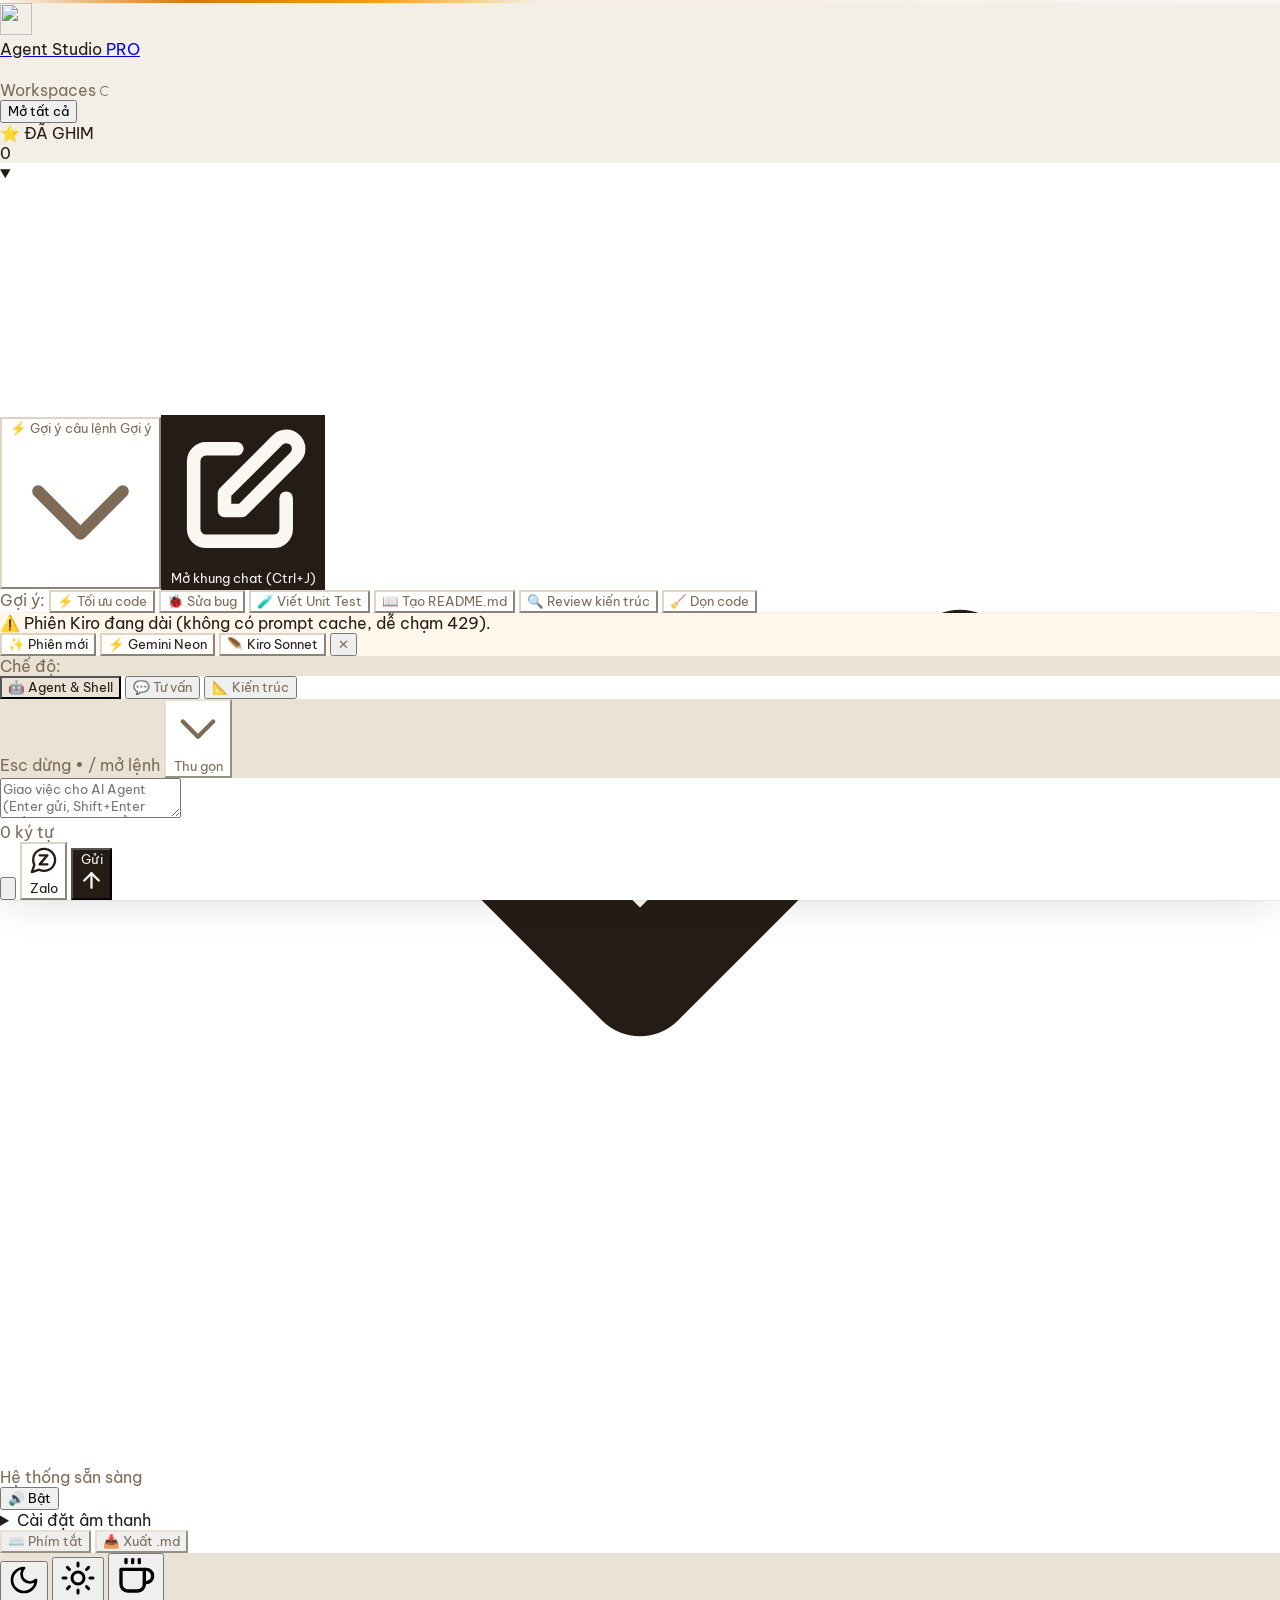
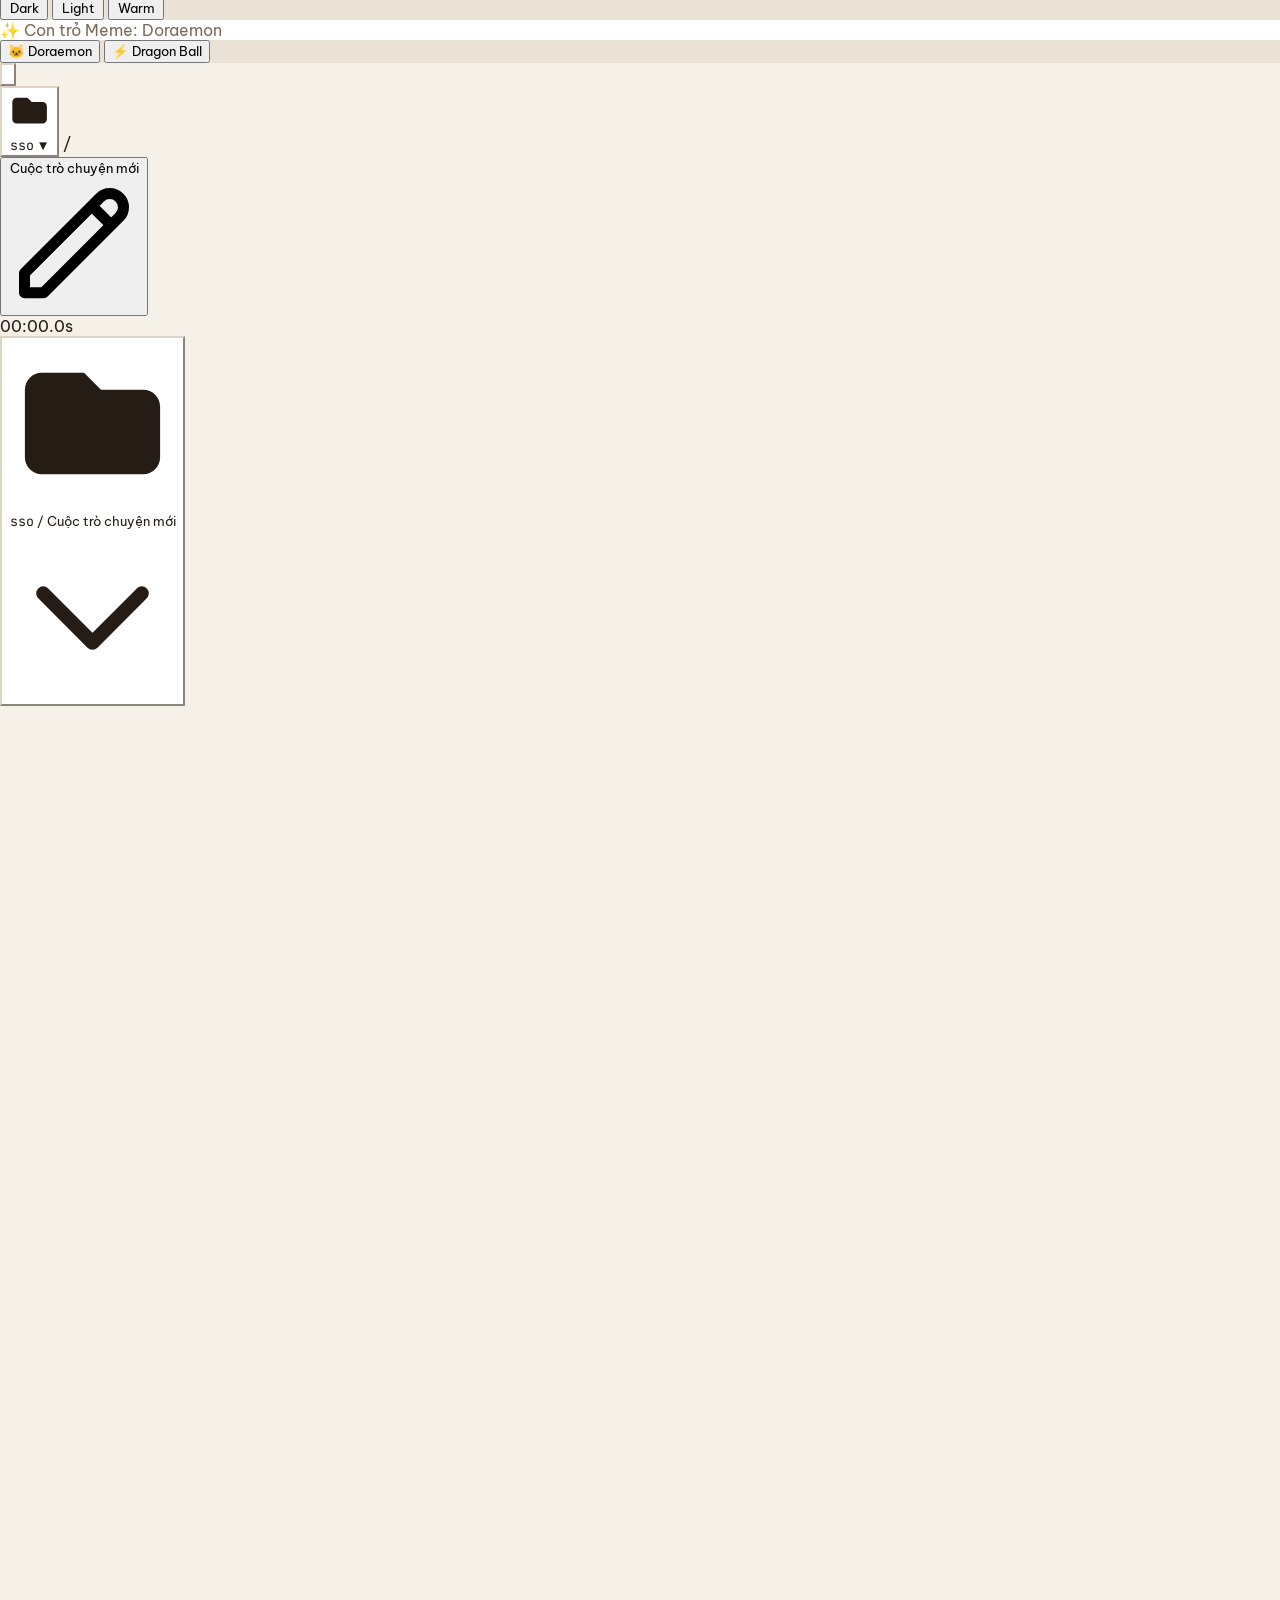
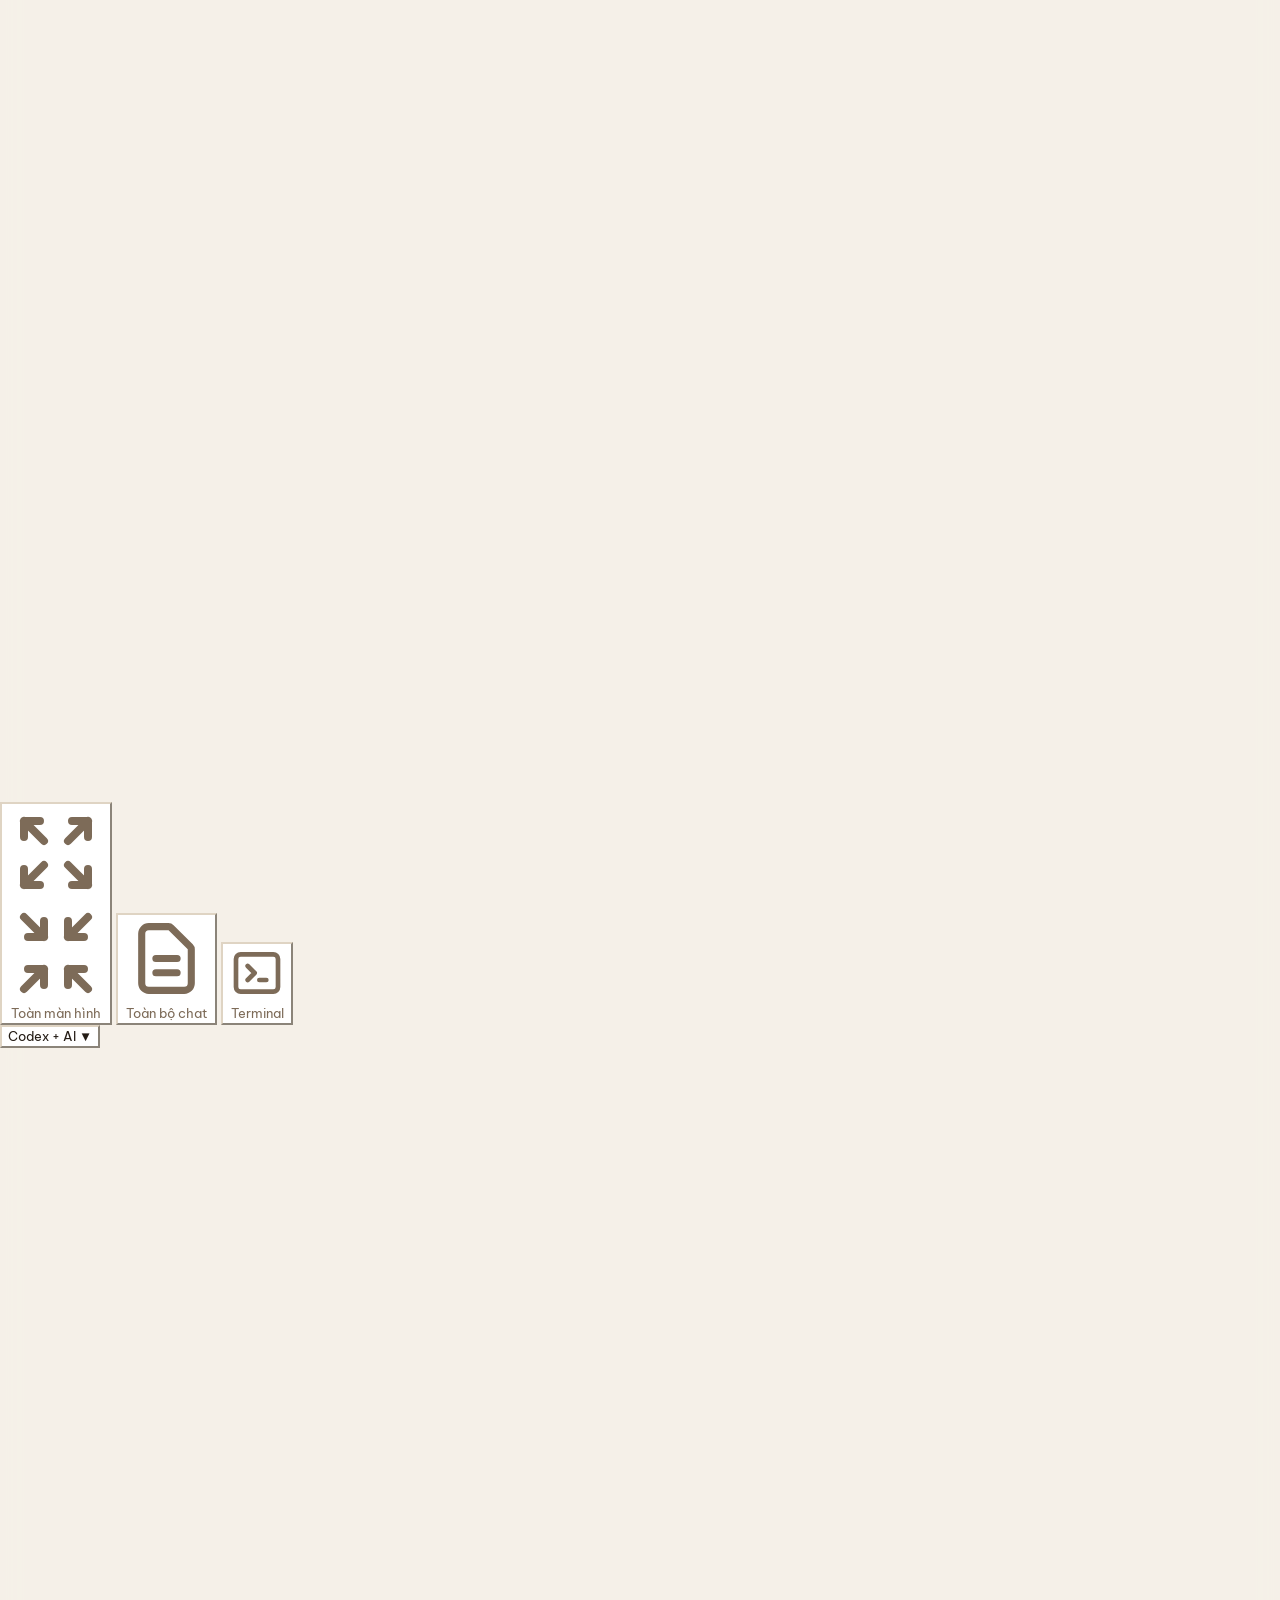
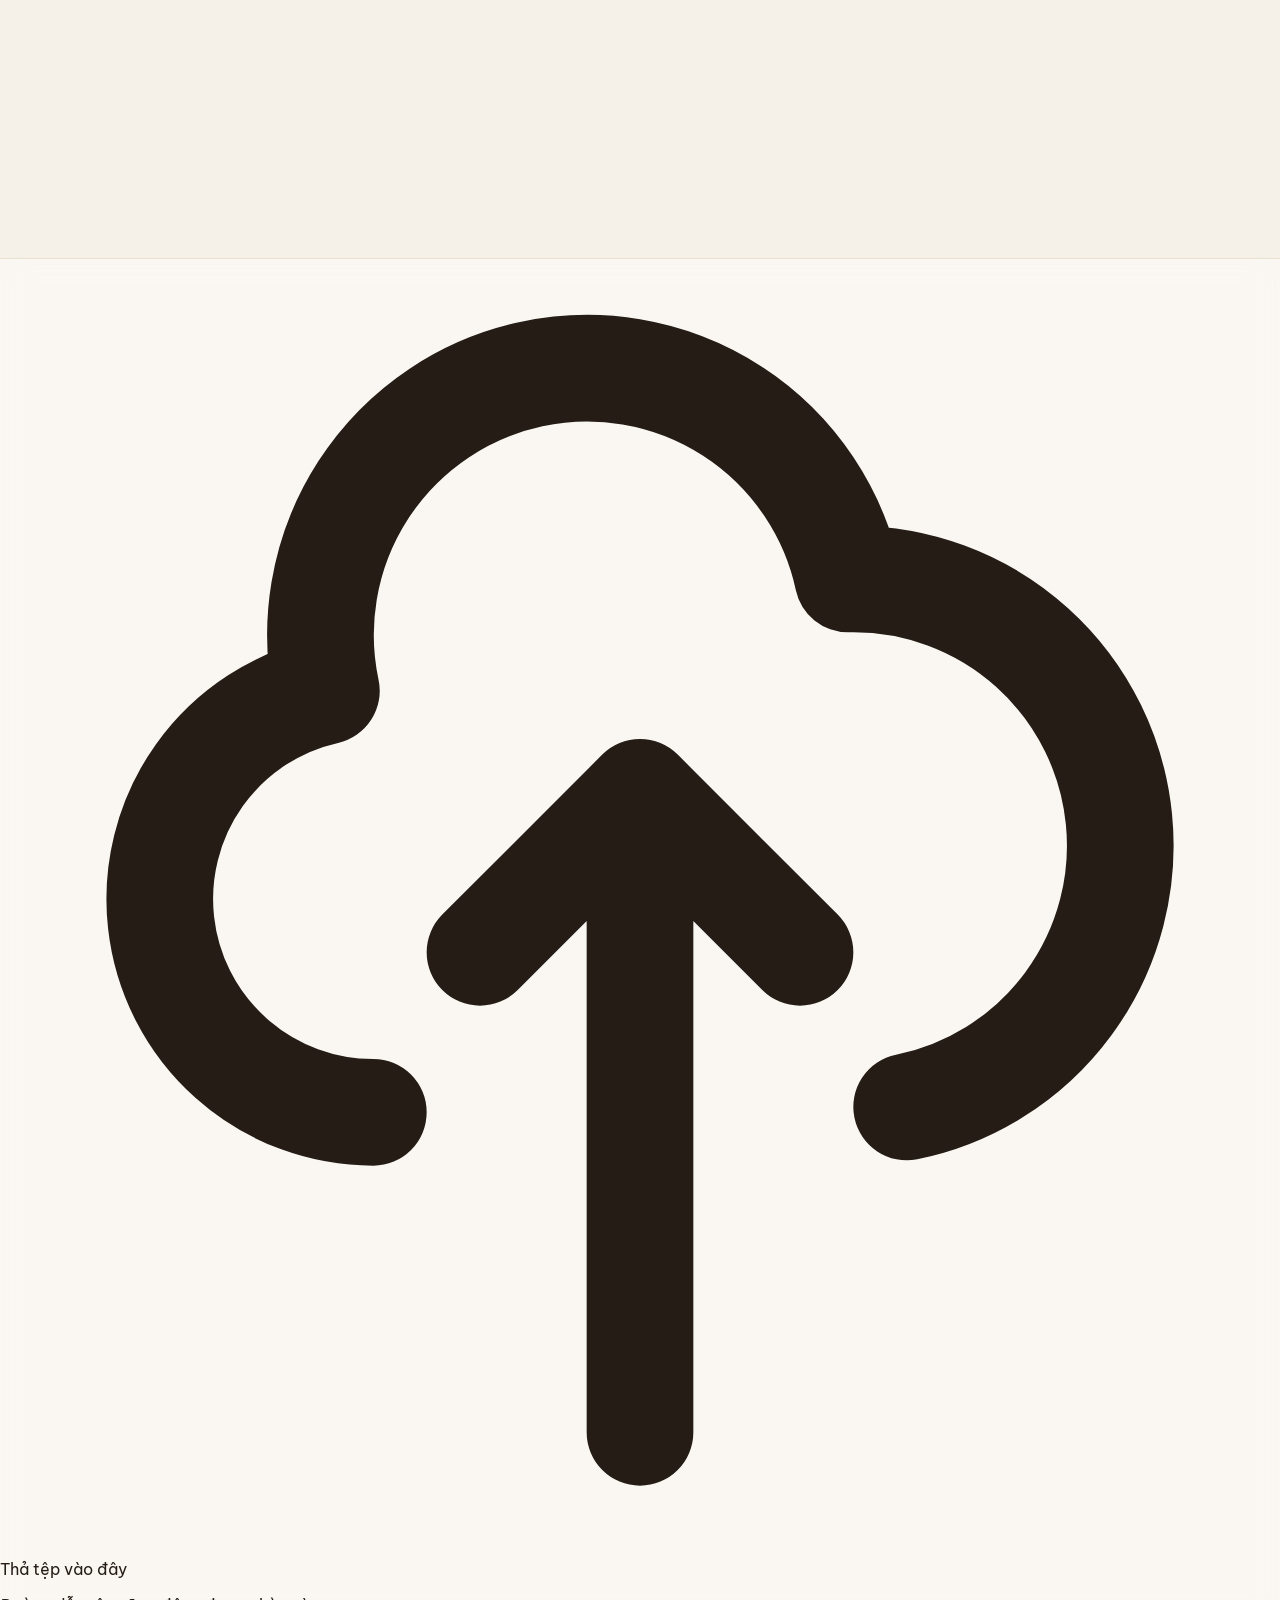
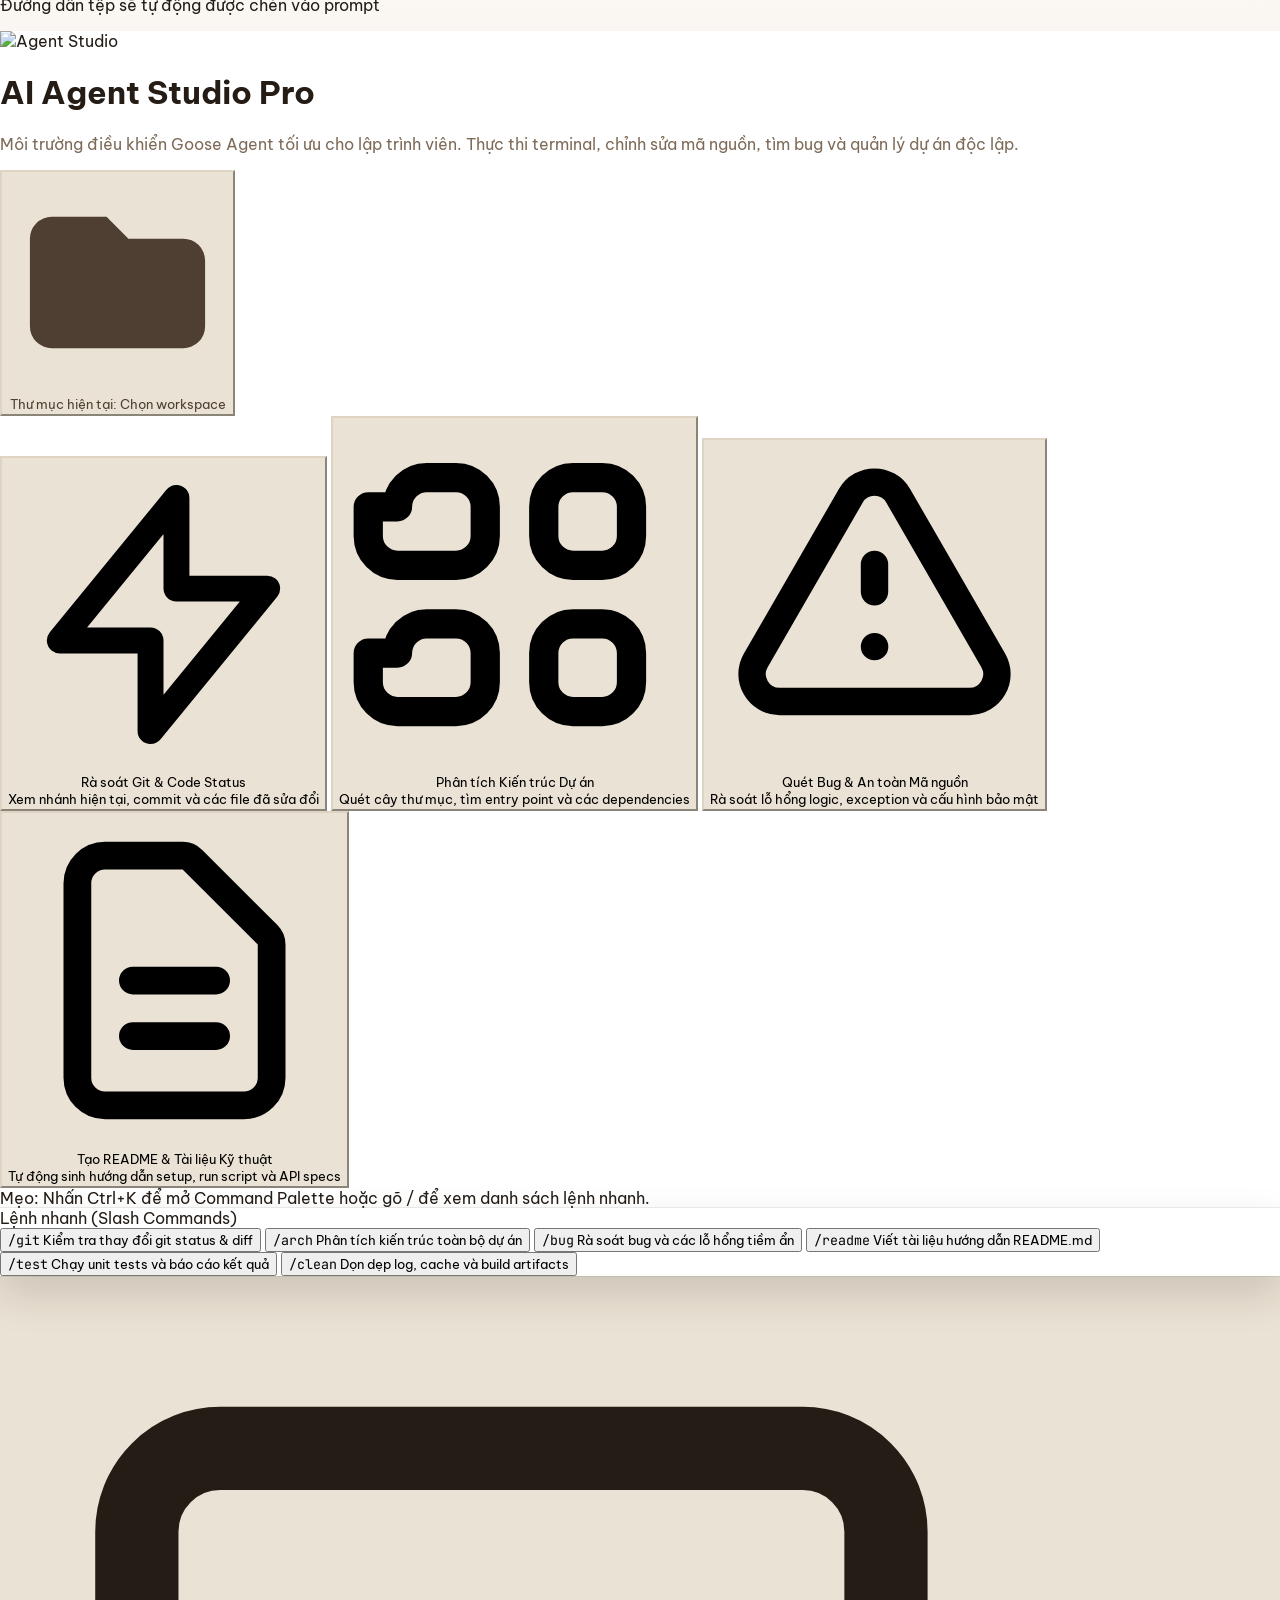
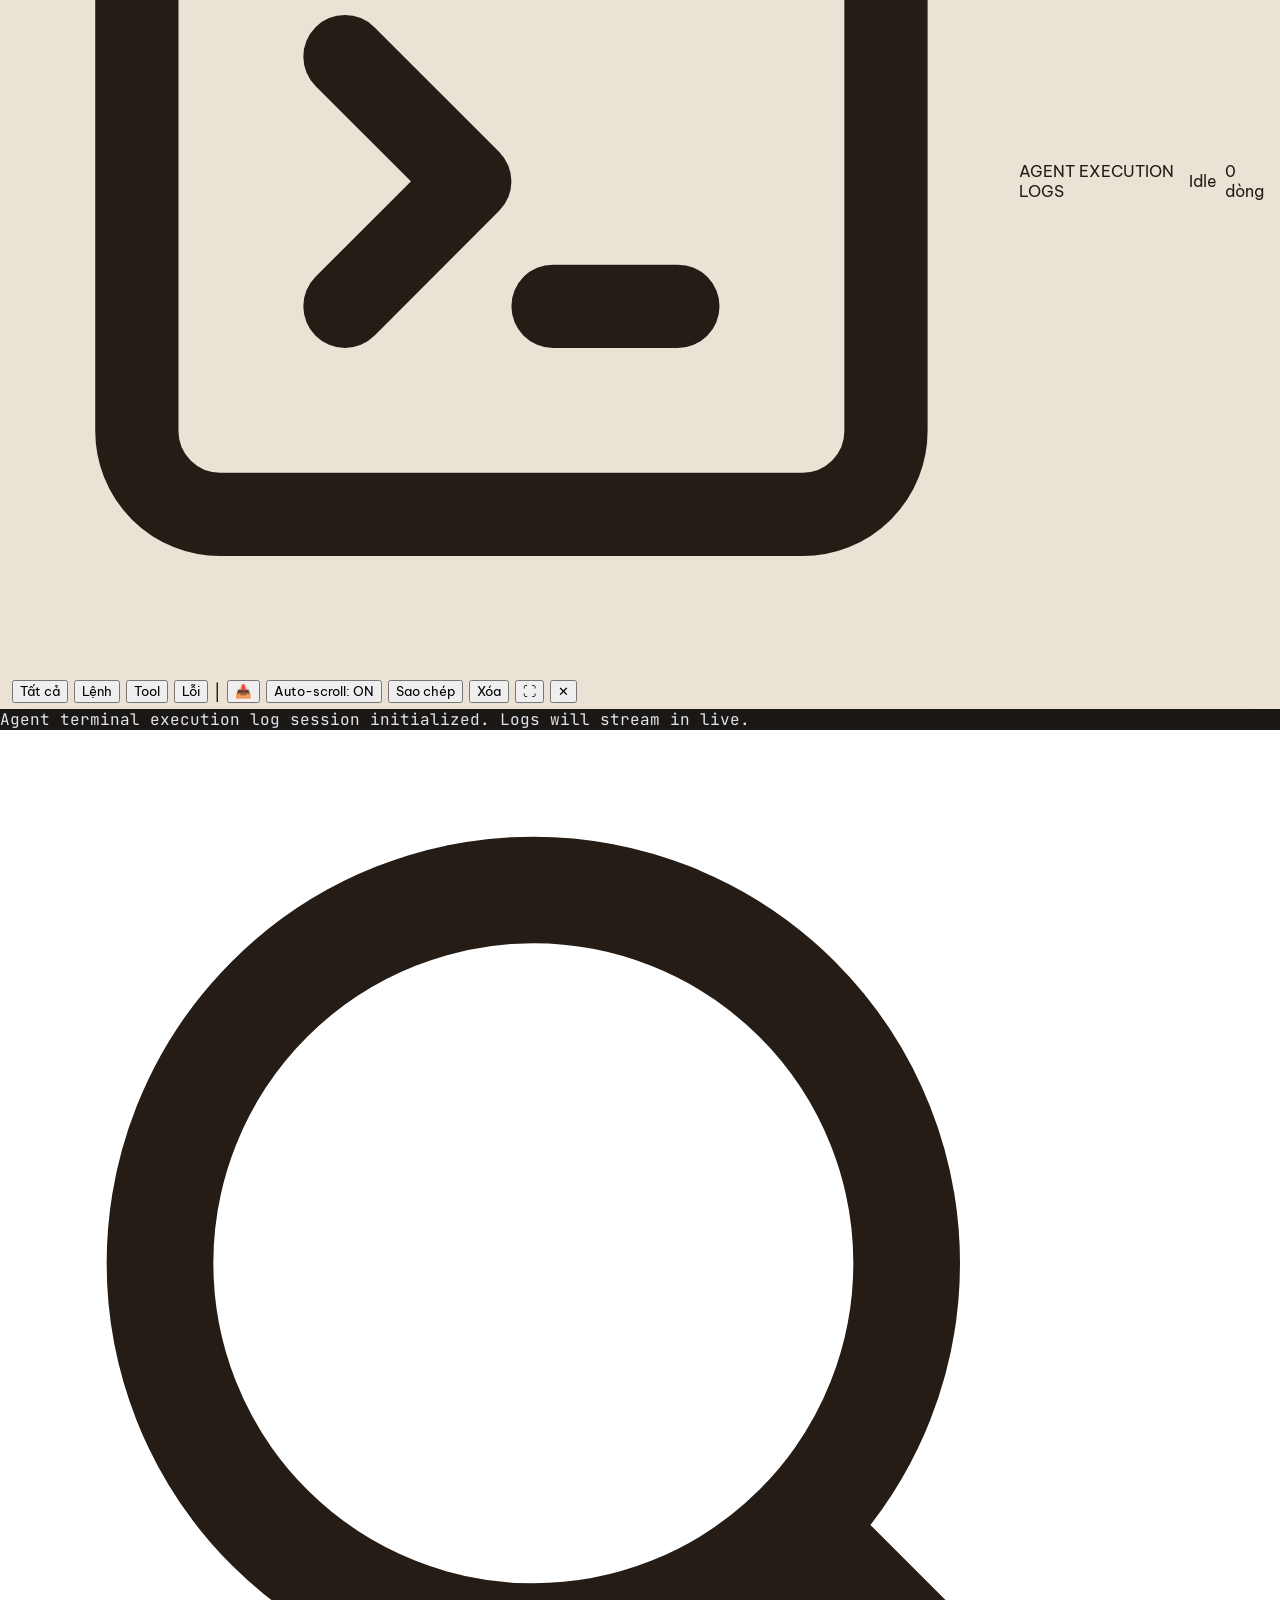
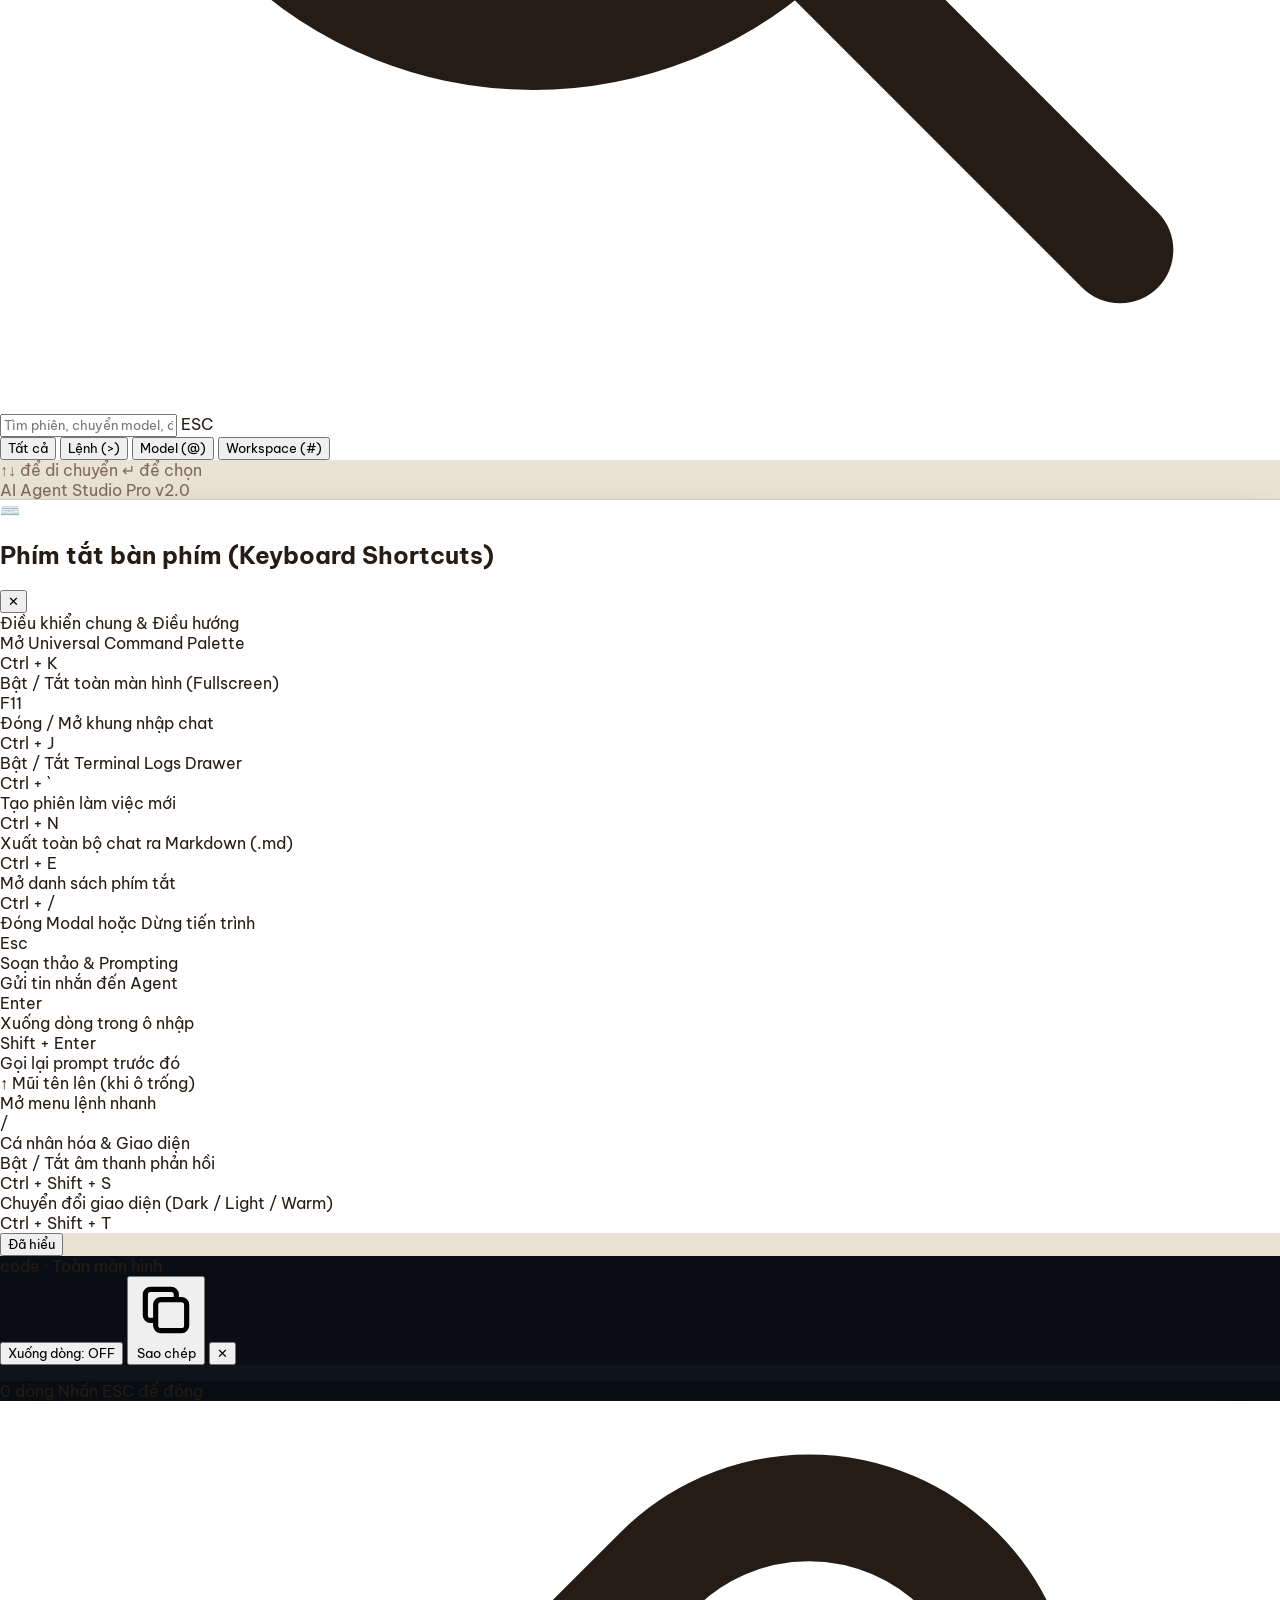
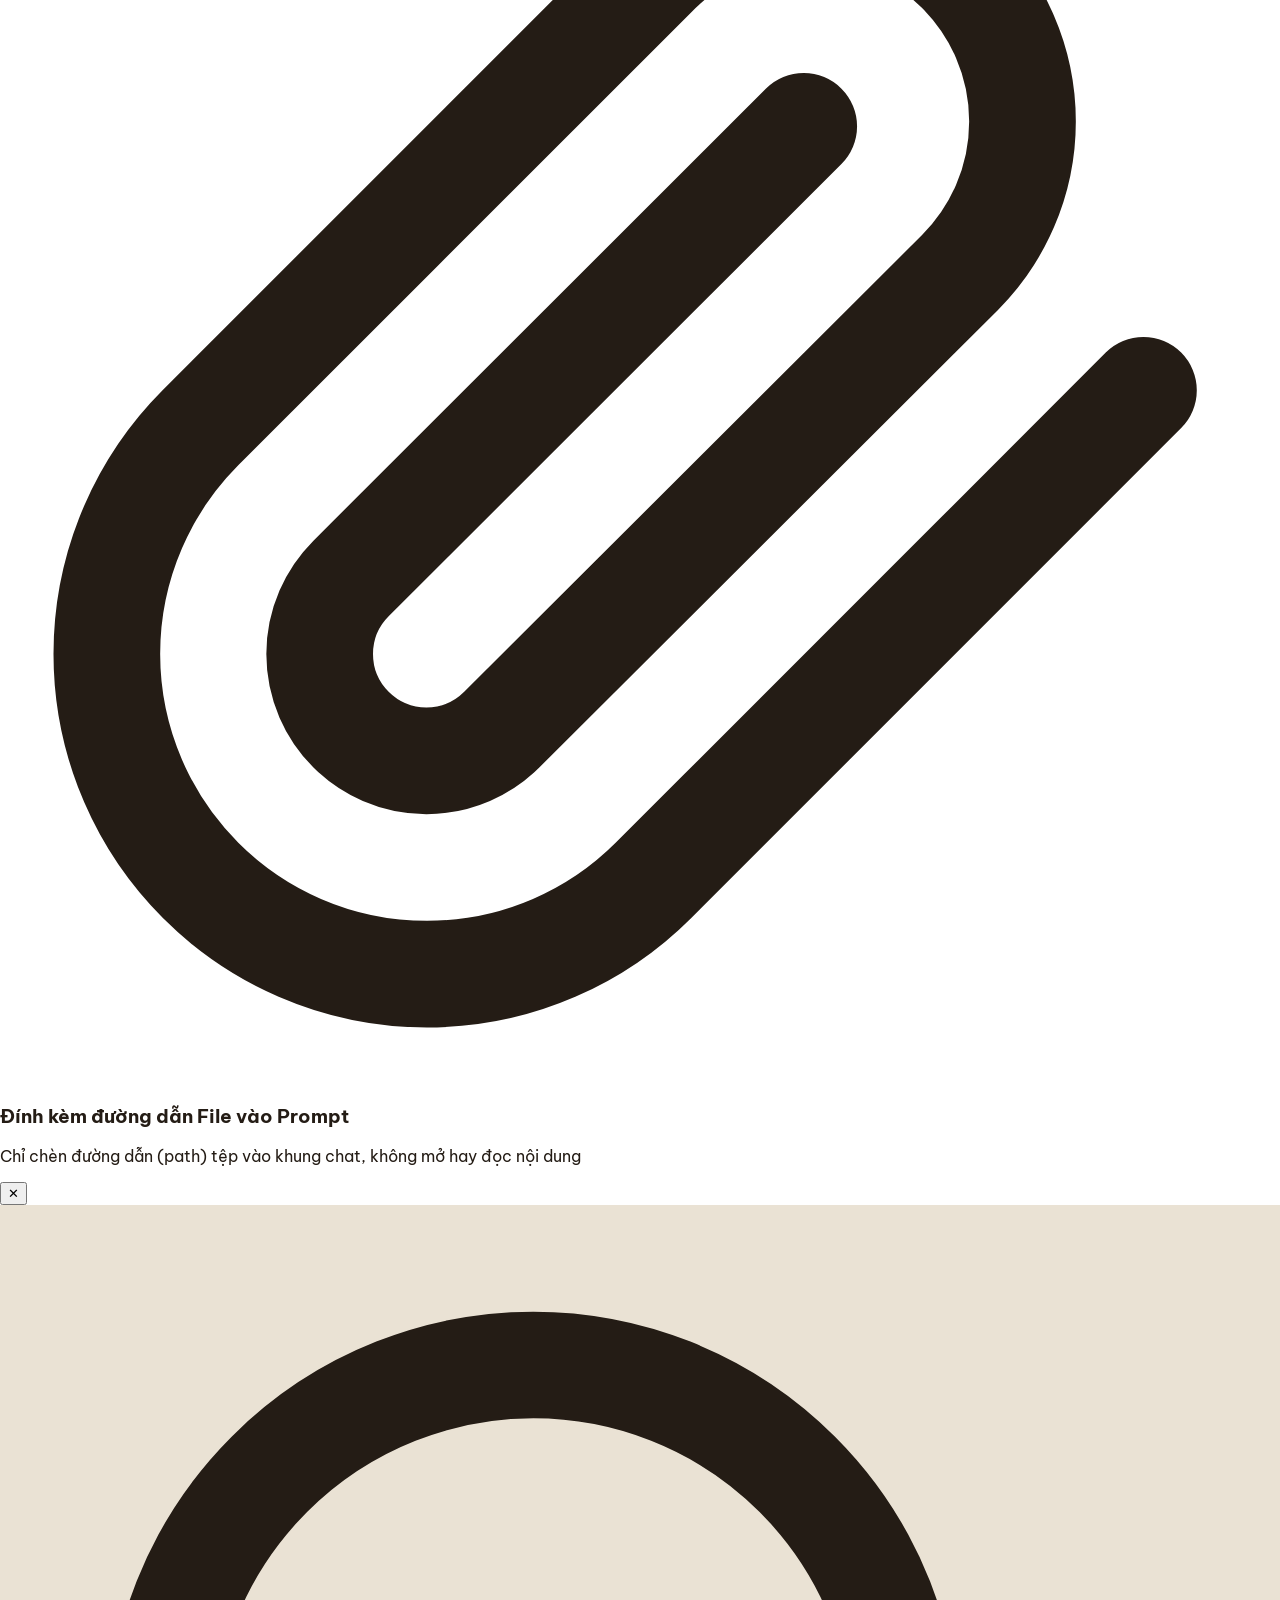
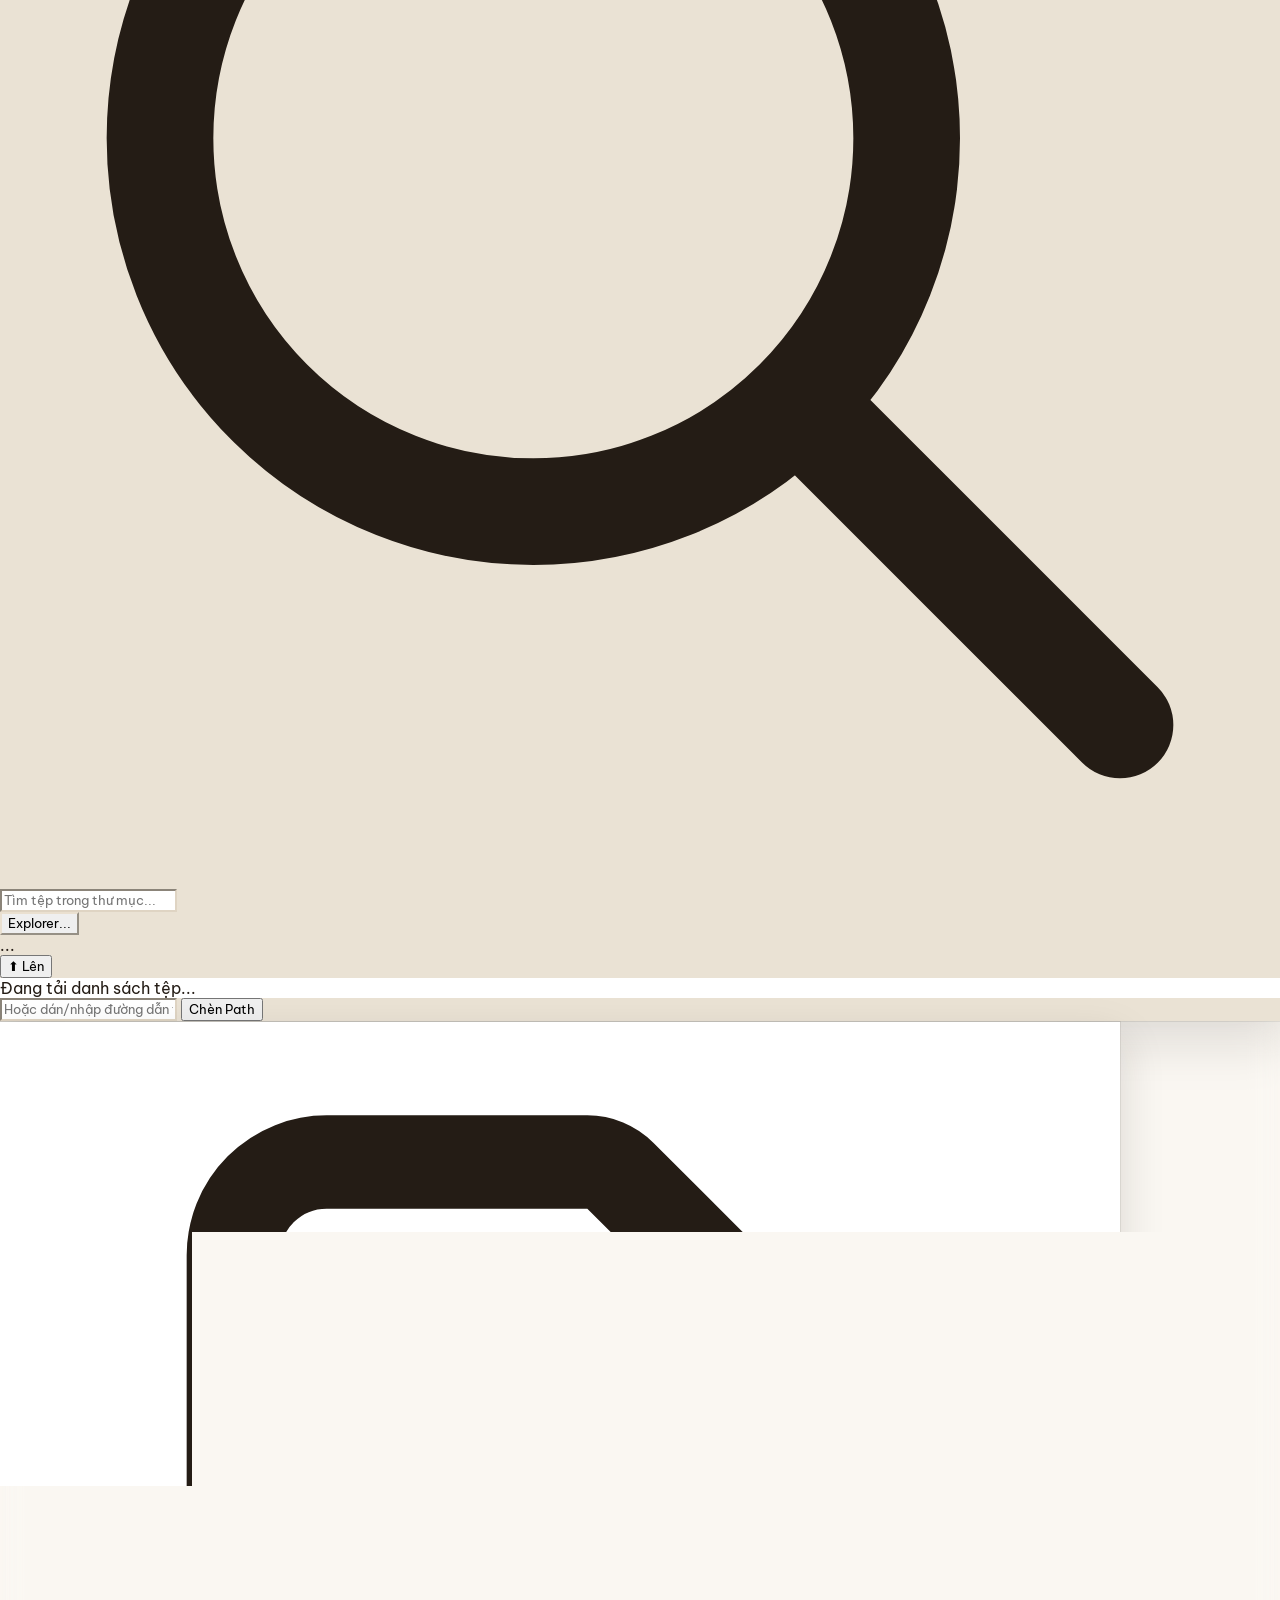
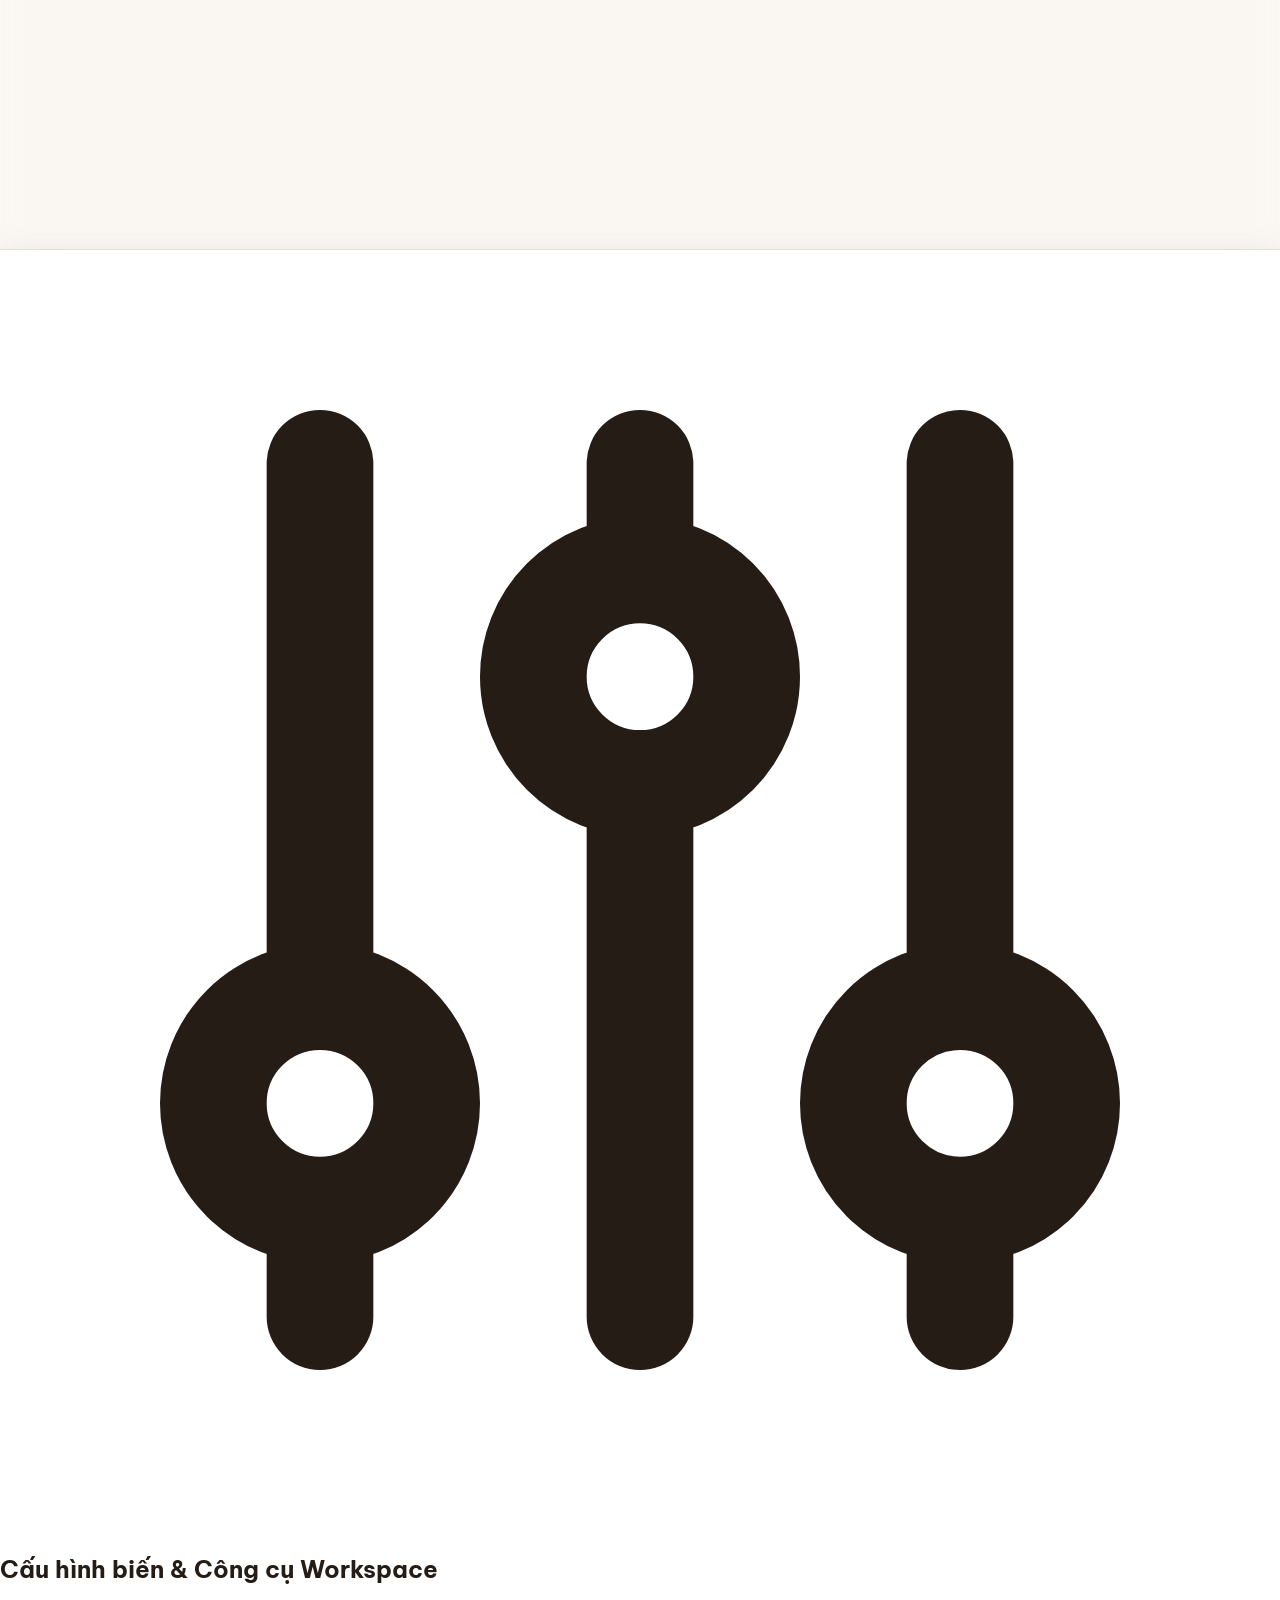
==== commit 6c4bb19f: "Add Zalo My Documents attachment picker and shared AI Hub Chrome guidance" ====
--- a/ai-hub-web/public/index.html
+++ b/ai-hub-web/public/index.html
@@ -1090,10 +1090,11 @@
       #sessionSearchInput, #modelSearchInput, #fullConvSearchInput, #wsPathInput, #workspaceListFilterInput, #gitCommitMessageInput, .inline-user-edit-textarea { font-size: 16px !important; }
       #stopBtn { width: 38px; height: 38px; padding: 0; border-radius: 10px; }
       #sendBtn { height: 38px; padding: 0 14px; font-size: 13px; border-radius: 10px; }
-      #workspaceModal, #workspaceConfigModal, #attachFileModal, #filePreviewModal, #fullscreenCodeModal { padding: 0 !important; }
+      #workspaceModal, #workspaceConfigModal, #attachFileModal, #zaloSourceModal, #filePreviewModal, #fullscreenCodeModal { padding: 0 !important; }
       #workspaceModal > div,
       #workspaceConfigModal > div,
       #attachFileModal > div,
+      #zaloSourceModal > div,
       #filePreviewDialog,
       #fullscreenCodeModal > div {
         width: 100% !important;
@@ -1239,6 +1240,7 @@
       #workspaceModal,
       #workspaceConfigModal,
       #attachFileModal,
+      #zaloSourceModal,
       #keyboardShortcutsModal,
       #commandPaletteModal,
       #fullConversationModal,
@@ -1250,6 +1252,7 @@
       #workspaceModal > div,
       #workspaceConfigModal > div,
       #attachFileModal > div,
+      #zaloSourceModal > div,
       #keyboardShortcutsModal > div,
       #commandPaletteModal > div,
       #fullConversationModal > div,
@@ -2765,6 +2768,17 @@
               <svg class="w-3.5 h-3.5 shrink-0" fill="none" stroke="currentColor" viewBox="0 0 24 24">
                 <rect x="6" y="6" width="12" height="12" rx="2" fill="currentColor"/>
               </svg>
+            </button>
+
+            <button id="btnZaloSource" type="button" onclick="openZaloSource()"
+                    title="Chọn file từ Zalo My Documents" aria-label="Chọn file từ Zalo My Documents"
+                    class="h-7 sm:h-8 px-2.5 sm:px-3 rounded-lg sm:rounded-xl border text-xs font-semibold flex items-center gap-1 ease-spring hover:bg-[var(--bg-hover)] active:scale-95 shrink-0"
+                    style="border-color: var(--border); color: var(--accent-text); background: var(--bg-card);">
+              <svg class="w-3.5 h-3.5 shrink-0" viewBox="0 0 24 24" fill="none" stroke="currentColor" stroke-width="1.8" stroke-linecap="round" stroke-linejoin="round" aria-hidden="true">
+                <path d="M21 11.5a8.4 8.4 0 0 1-.9 3.8 8.5 8.5 0 0 1-7.6 4.7 8.4 8.4 0 0 1-3.8-.9L3 21l1.9-5.7a8.4 8.4 0 0 1-.9-3.8 8.5 8.5 0 0 1 4.7-7.6 8.4 8.4 0 0 1 3.8-.9h.5a8.5 8.5 0 0 1 8 8v.5Z"/>
+                <path d="M9 8h6l-6 7h6"/>
+              </svg>
+              <span>Zalo</span>
             </button>
 
             <!-- Send Button -->
@@ -14456,6 +14470,9 @@
         return;
       }
 
+      const zaloAttachments = !hasOverride && window.zaloComposer ? window.zaloComposer.snapshot() : [];
+      const zaloContext = zaloAttachments.length ? window.zaloComposer.context(zaloAttachments) : '';
+      const requestPrompt = prompt + (zaloContext ? '\n\n' + zaloContext : '');
       soundEffects.playBop();
       promptHistory.push(prompt);
       promptHistoryIndex = promptHistory.length;
@@ -14535,6 +14552,7 @@
         }
 
         const chatMeta = await res.json();
+        if (aiContainer.viewVersion === sessionViewVersion && zaloAttachments.length) window.zaloComposer.consume(zaloAttachments);
         if (aiContainer.viewVersion !== sessionViewVersion) {
           loadWorkspaceTree();
           return;
@@ -15411,5 +15429,6 @@
     </div>
   </dialog>
   <script src="/sound-settings.js"></script>
+  <script src="/zalo-source.js"></script>
 </body>
 </html>
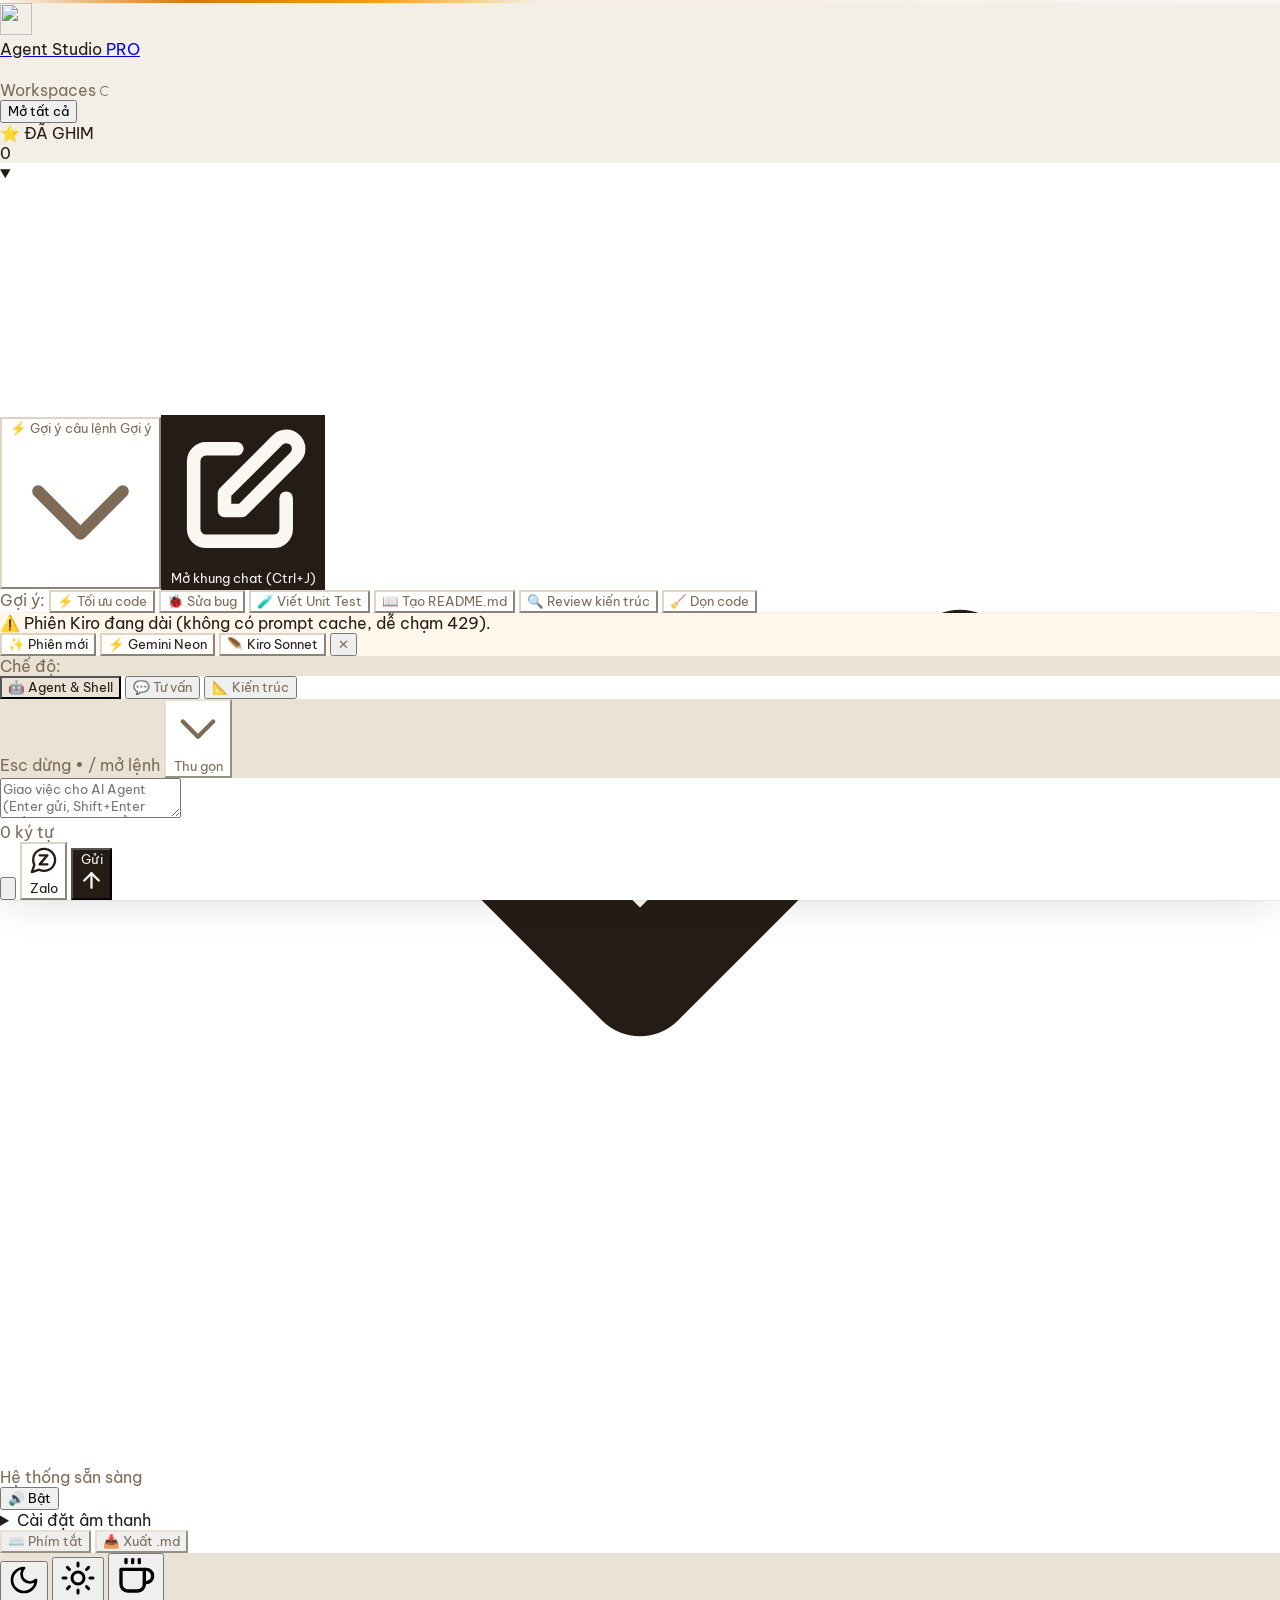
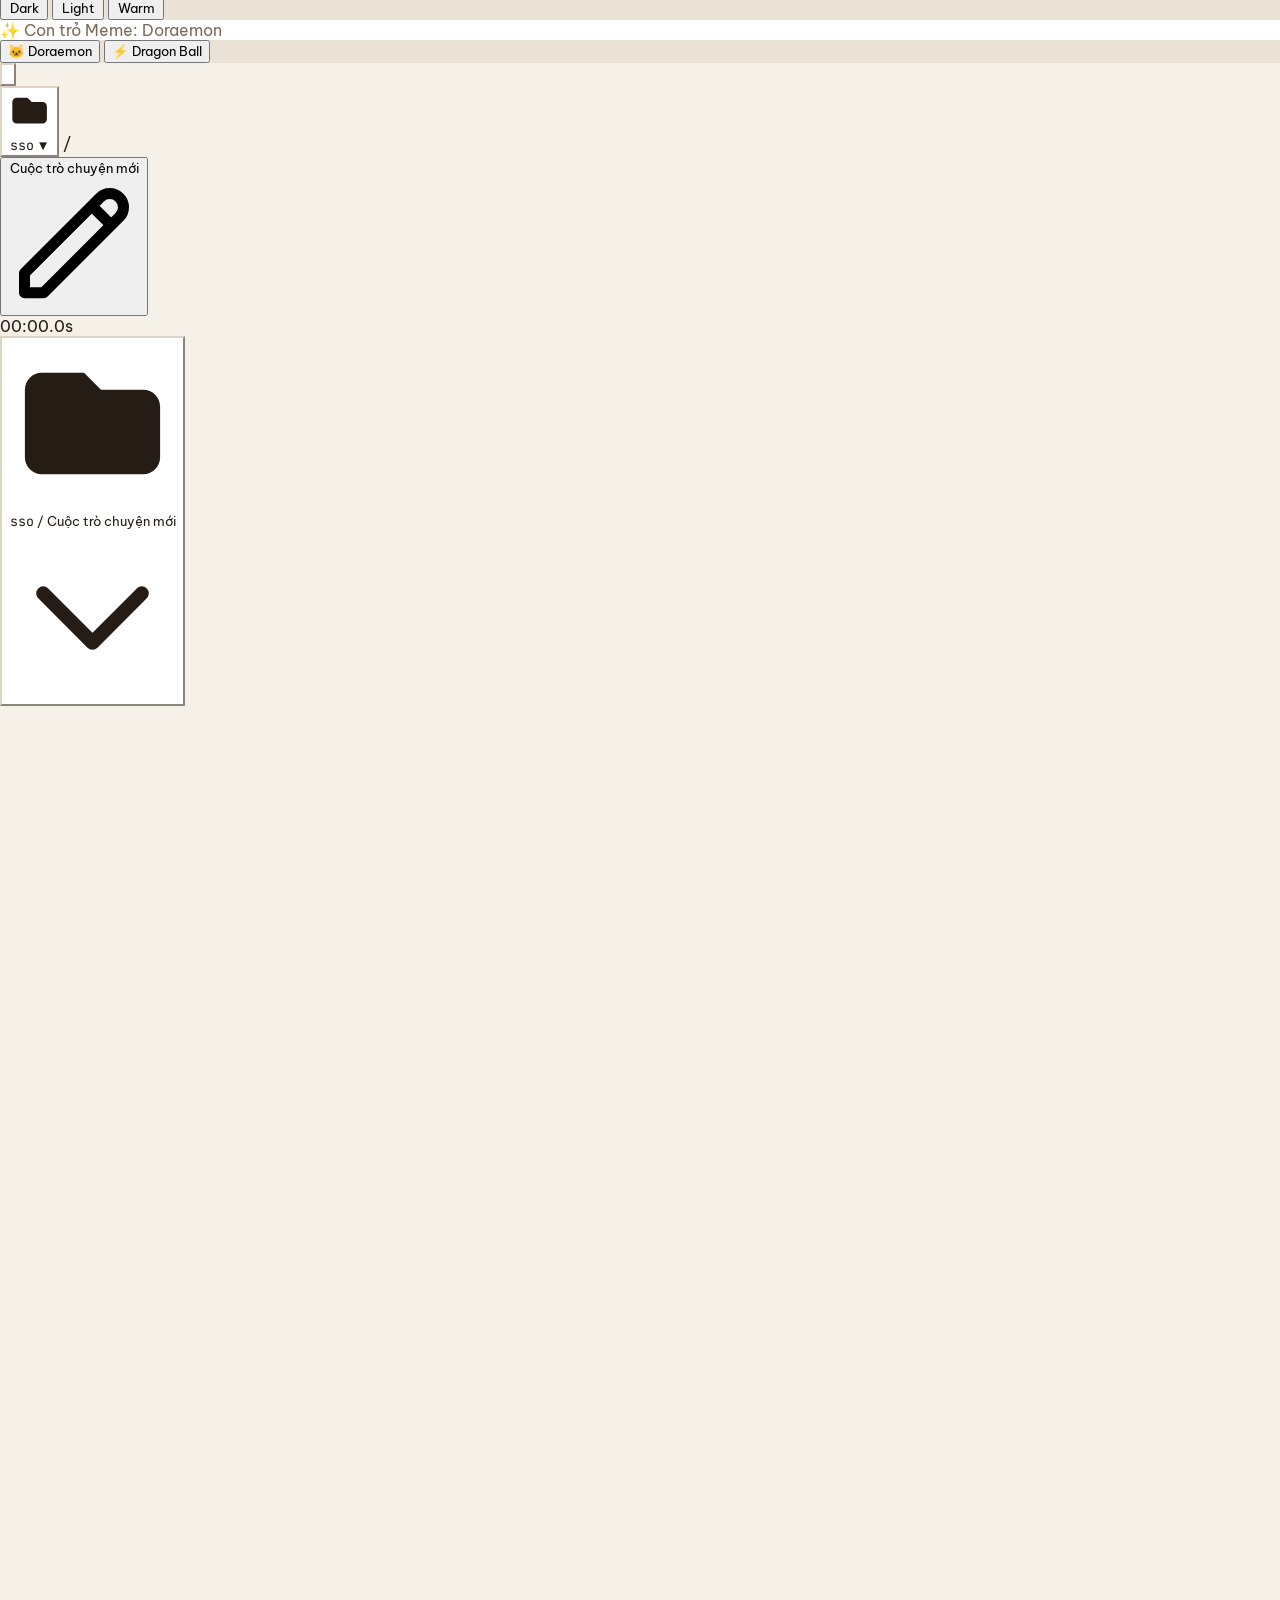
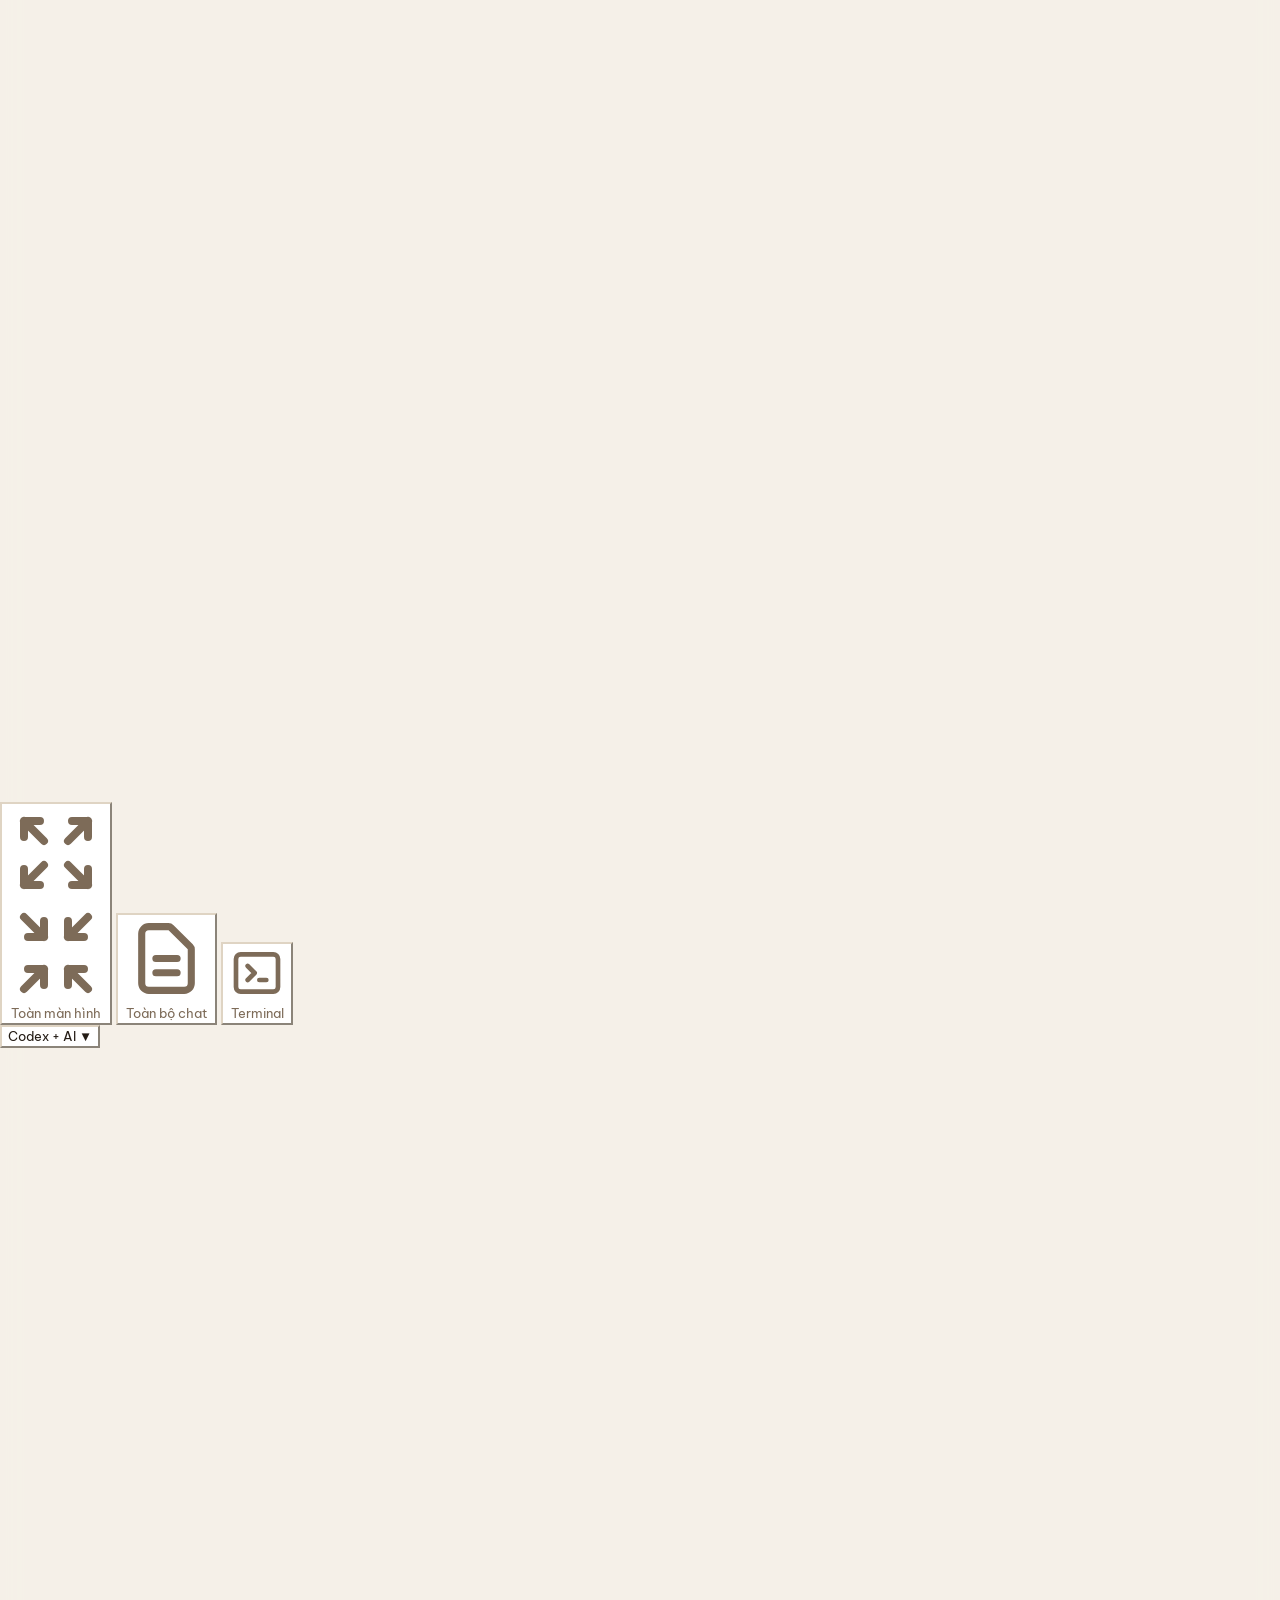
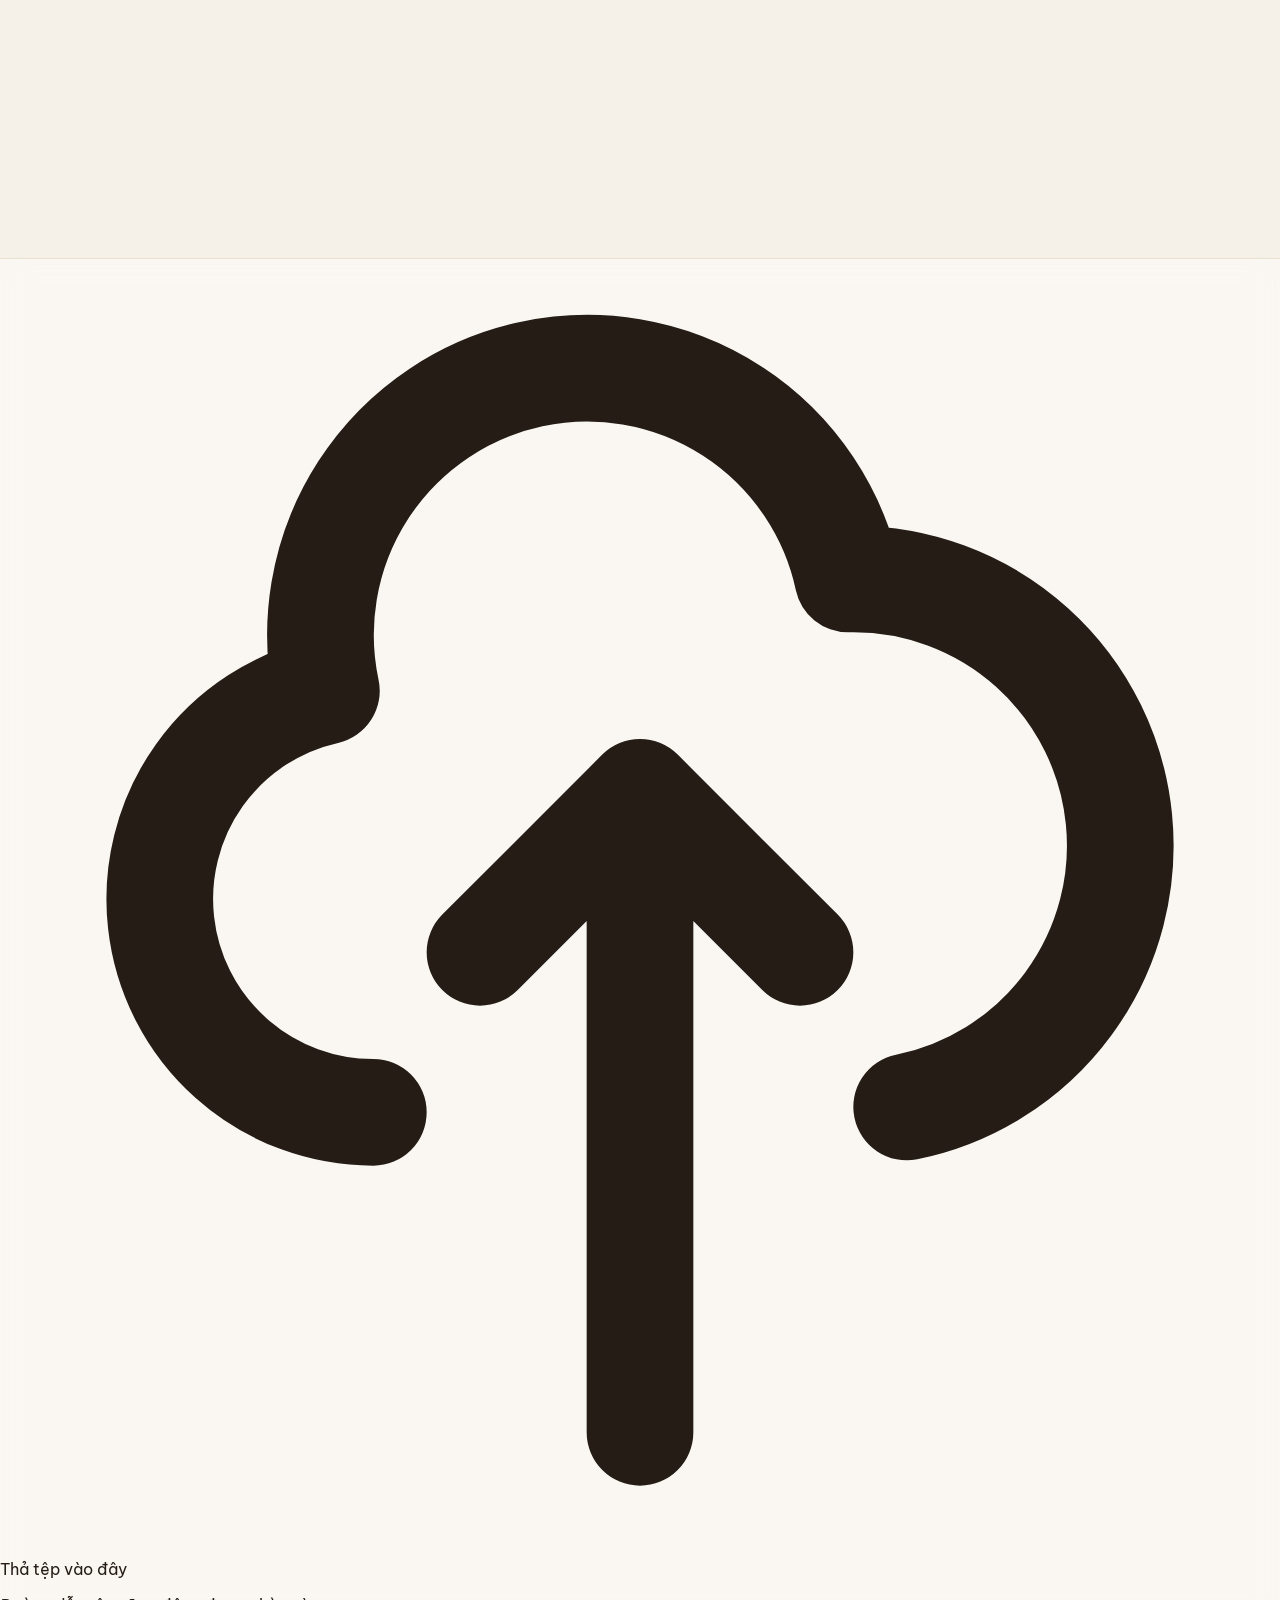
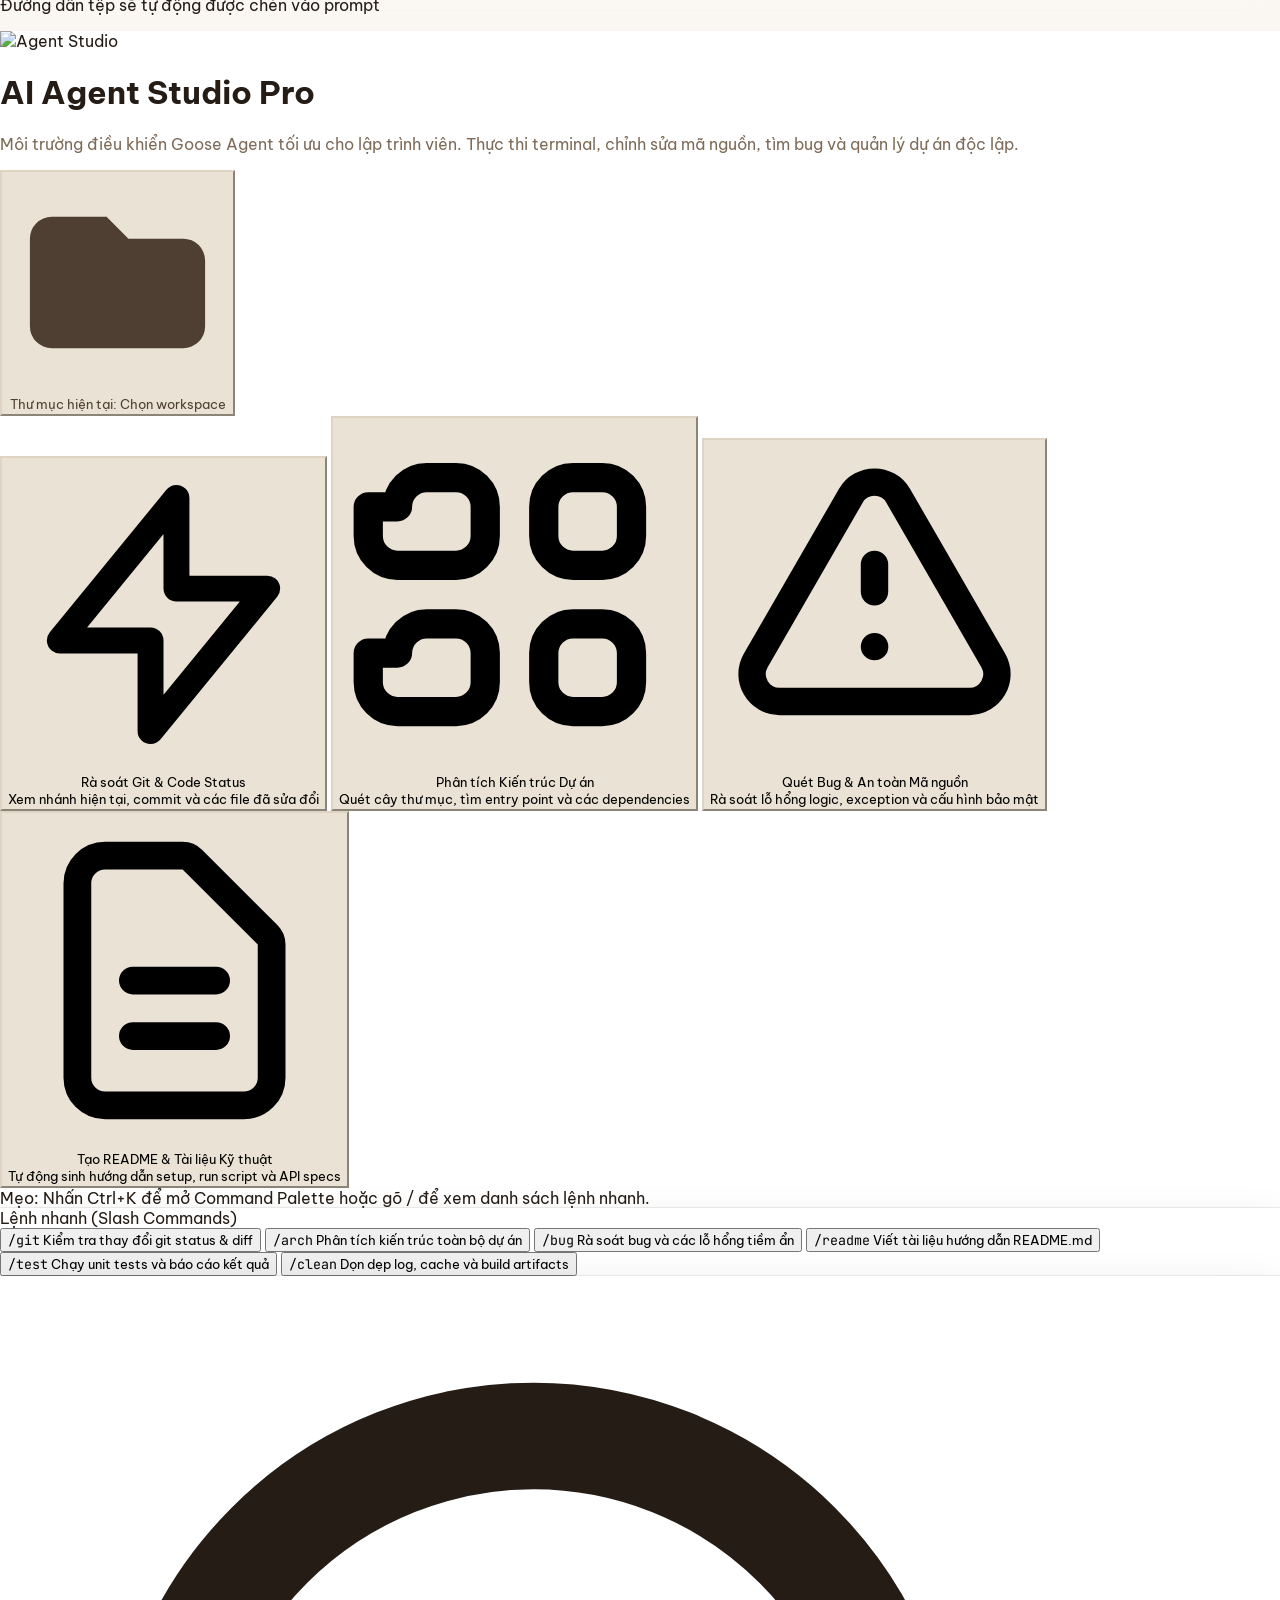
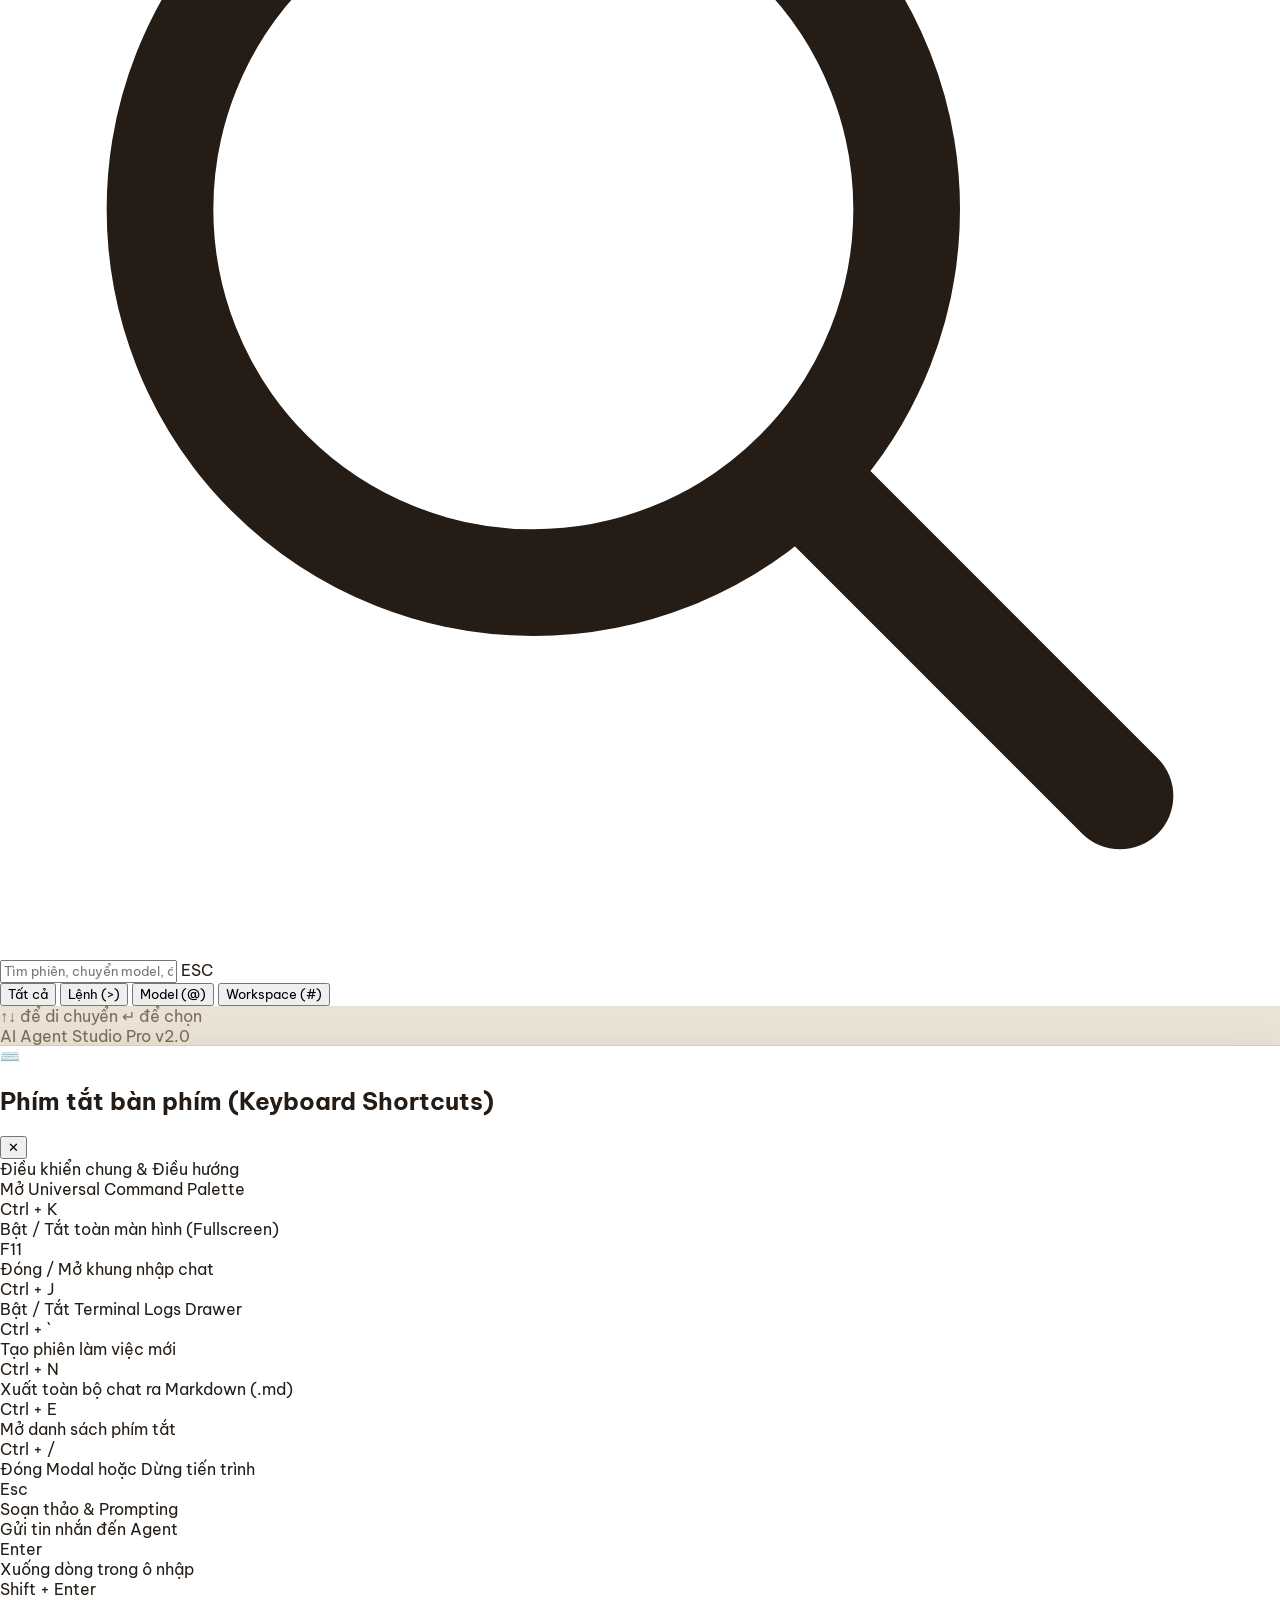
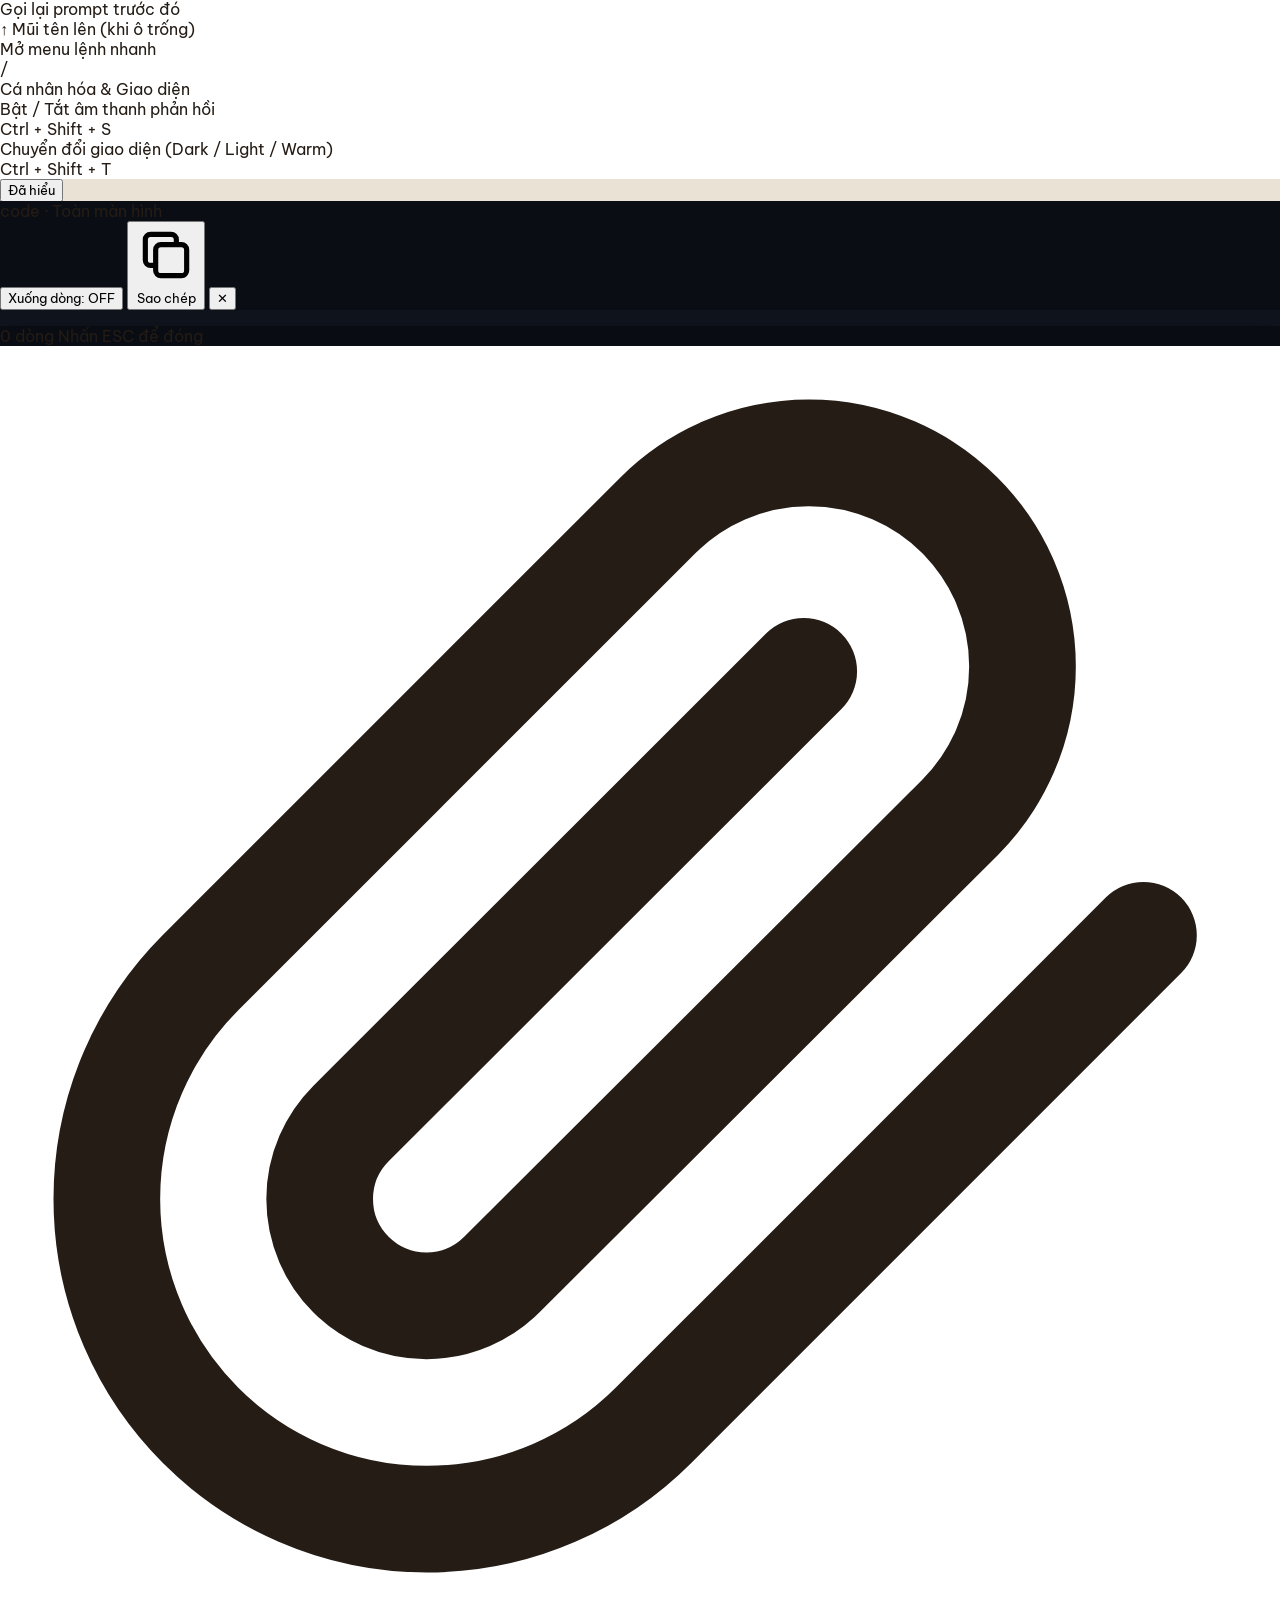
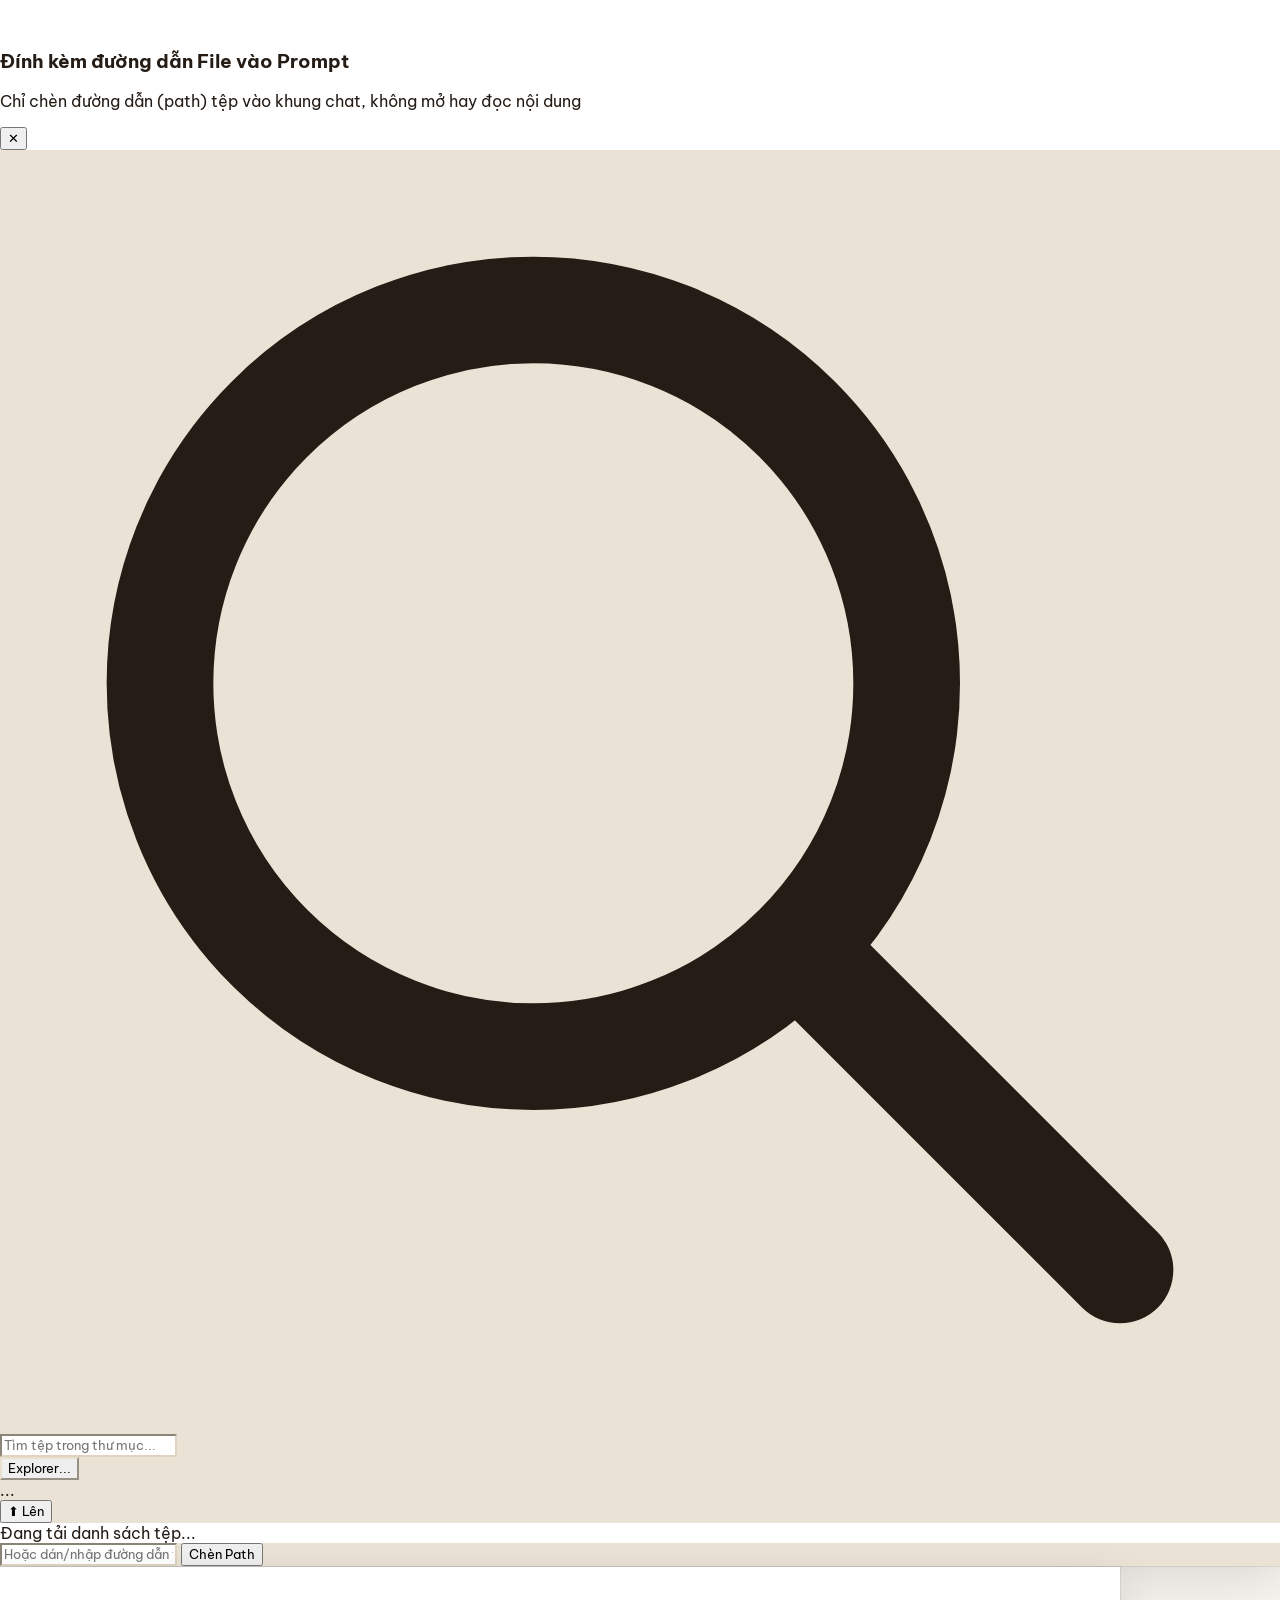
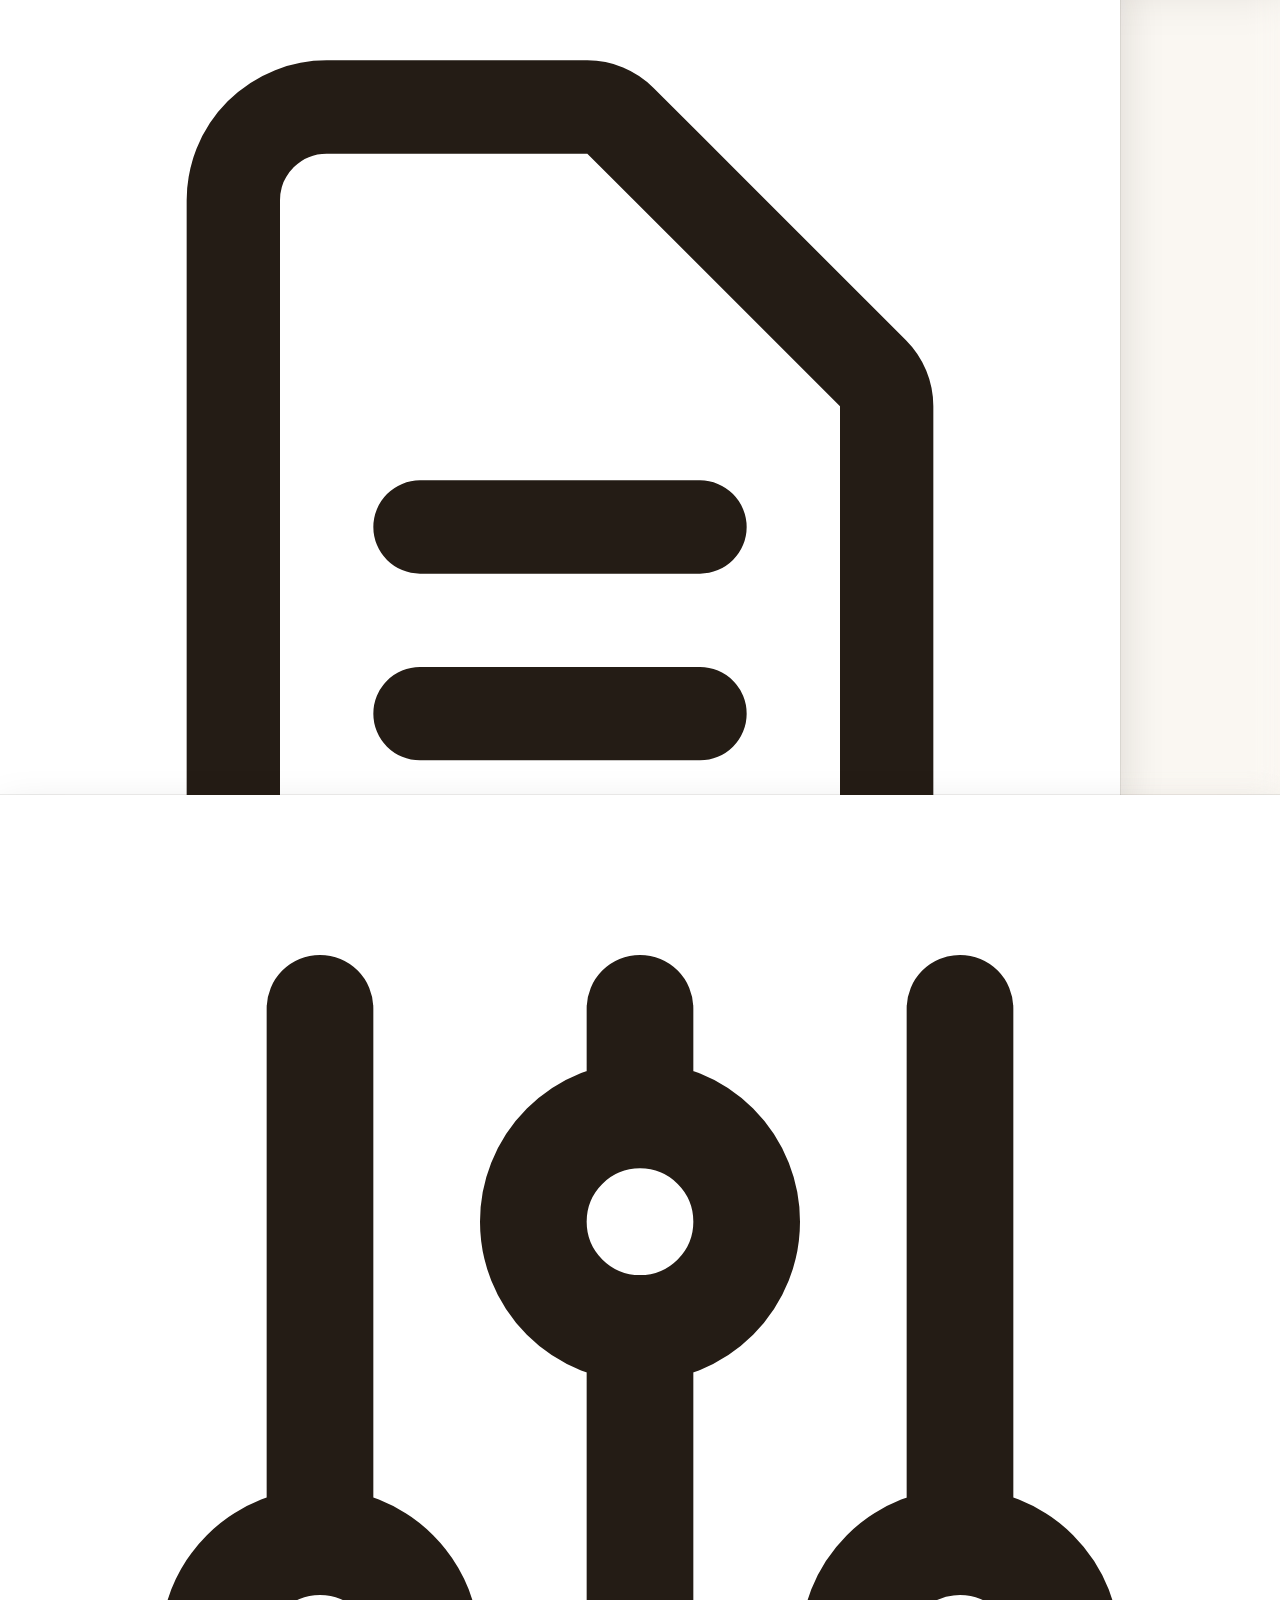
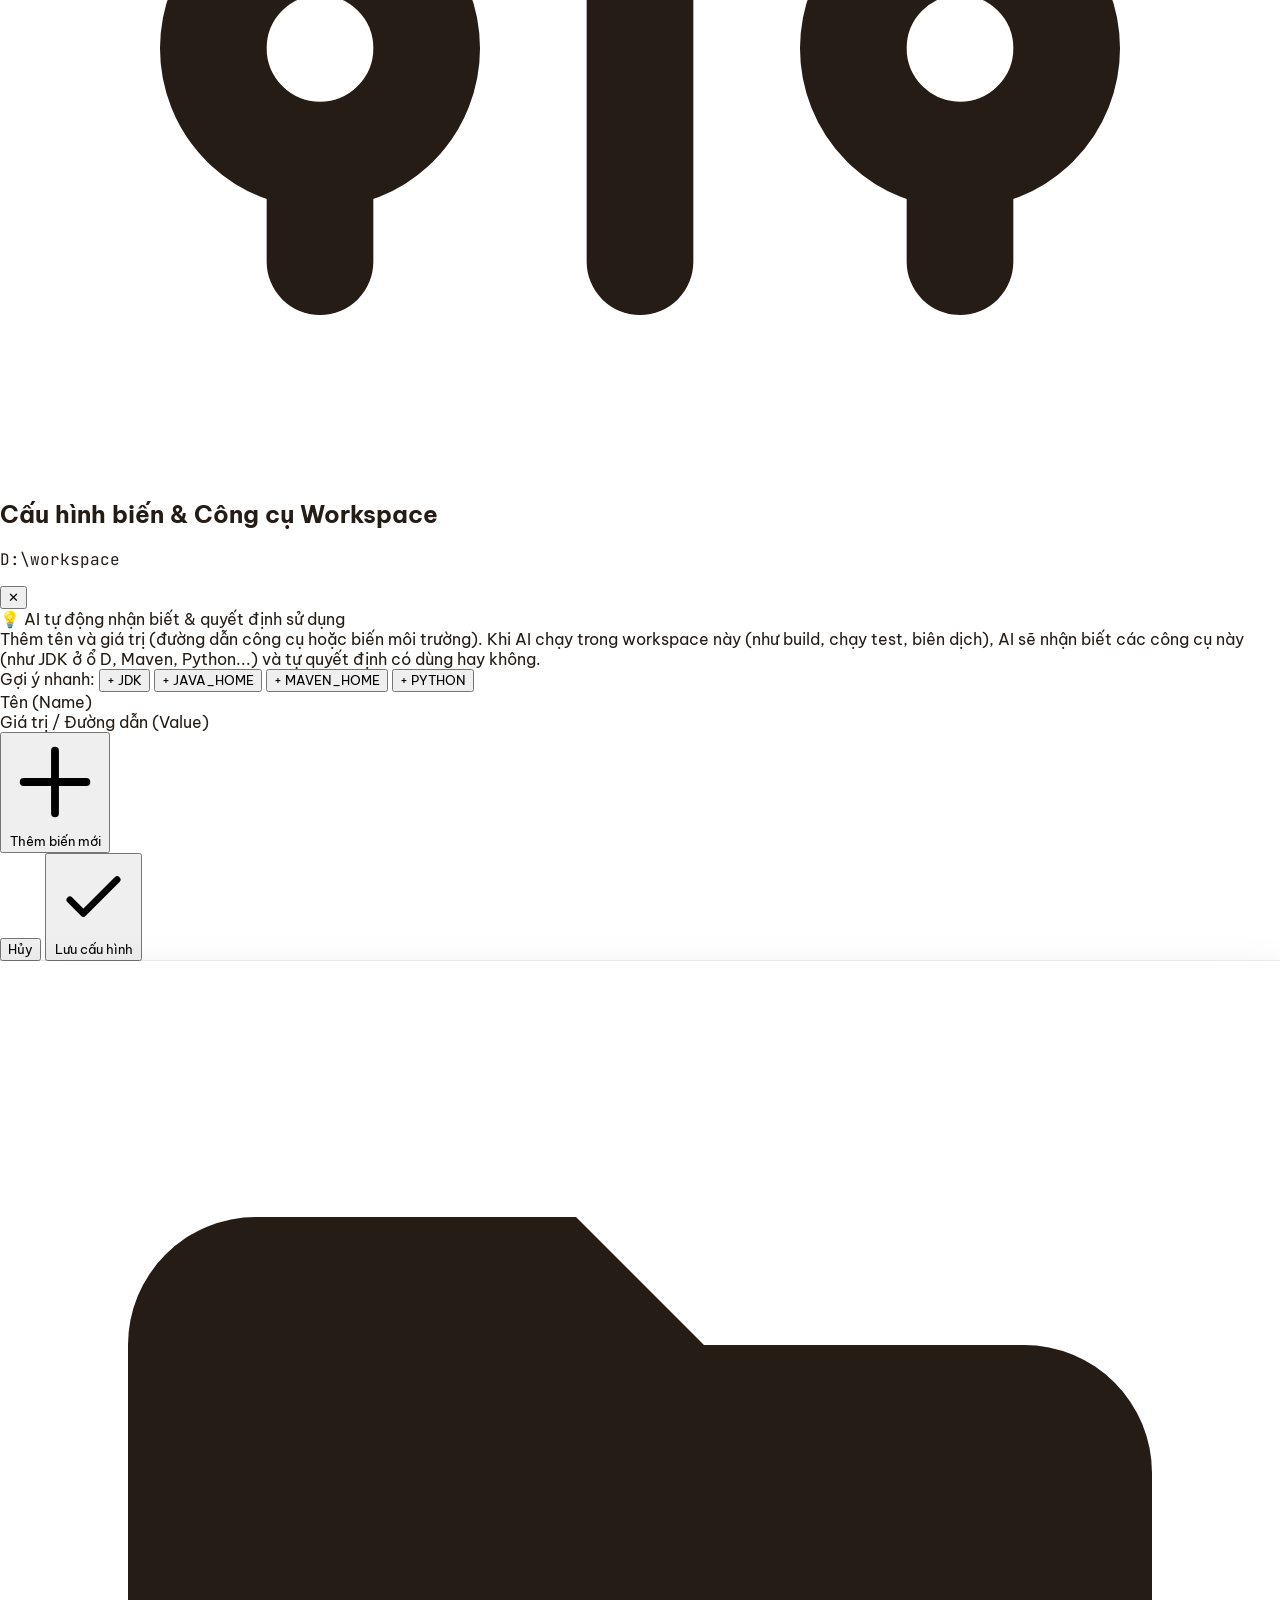
==== commit 16c525da: "Improve live terminal drawer, scratch isolation guidance, and lessons" ====
--- a/ai-hub-web/public/index.html
+++ b/ai-hub-web/public/index.html
@@ -903,6 +903,8 @@
     body { width: 100% !important; height: 100dvh !important; margin: 0; }
     main, #chatFeed, #terminalDrawer, #terminalLogsFeed { min-height: 0; min-width: 0; }
     #terminalDrawer { overflow: hidden; }
+    #terminalDrawer[hidden], #terminalLogsFeed.hidden { display: none !important; }
+    #liveTerminalOutput { min-height: 0; min-width: 0; flex: 1 1 0%; }
     #terminalLogsFeed, #liveTerminalOutput { color: #e2e8f0; }
     #terminalLogsFeed .text-zinc-600 { color: #94a3b8; }
     .ai-content-body, .markdown-body, .user-bubble { min-width: 0; overflow-wrap: anywhere; word-break: break-word; }
@@ -2802,7 +2804,7 @@
     <!-- ========================================================
          BOTTOM IDE TERMINAL & EXECUTION DRAWER (Ctrl+`)
          ======================================================== -->
-    <div id="terminalDrawer" 
+    <div id="terminalDrawer" hidden
          class="h-0 border-t shrink-0 flex flex-col transition-all duration-200 relative select-text z-30"
          style="background: var(--terminal-bg); border-color: var(--border);">
       
@@ -10133,6 +10135,7 @@
       pre.className = 'flex-1 overflow-auto p-3 m-0 text-xs whitespace-pre-wrap break-words select-text';
       // Terminal backgrounds stay dark in every theme, independently of page text colors.
       pre.style.color = '#e2e8f0';
+      pre.textContent = '$ ' + command + '\n\n' + (String(card._cardData.output || '').slice(-65536) || '[Dang cho ket qua lenh...]');
       terminalLogsFeed.classList.add('hidden');
       terminalDrawer.appendChild(pre);
       const watch = { sessionId: currentSessionId, timer: null, controller: null, busy: false, version: '', delay: 2000, finished: false };
@@ -10175,7 +10178,7 @@
             if (bestOutput) {
               pre.textContent = '$ ' + command + '\n\n' + bestOutput;
             } else if (runningNow) {
-              pre.textContent = '$ ' + command + '\n\n[Lệnh đang thực thi — output sẽ tự động hiển thị tại đây khi có kết quả từ tiến trình]';
+              pre.textContent = '$ ' + command + '\n\n[Lenh dang chay. Terminal chi xem output, khong chay lai lenh.]\n[Lenh nay khong ghi file log truc tiep; stdout/stderr chi co khi tool tra ket qua. Lenh dung -q/--quiet co the im lang rat lau.]';
             } else {
               pre.textContent = '$ ' + command + '\n\n[Lệnh đã hoàn thành — không có dữ liệu stdout/stderr]';
             }
@@ -10192,7 +10195,7 @@
             pre.textContent = '$ ' + command + '\n\n' + fallbackOutput +
               (runningNow ? '\n\n[Đang chờ cập nhật live stream: ' + err.message + ']' : '');
           } else if (runningNow) {
-            pre.textContent = '$ ' + command + '\n\n[Lệnh đang thực thi — tạm thời chưa đọc được live stream (' + err.message + ')]';
+            pre.textContent = '$ ' + command + '\n\n[Lenh dang chay. Terminal chi xem output, khong chay lai lenh.]\n[Lenh nay khong ghi file log truc tiep; stdout/stderr chi co khi tool tra ket qua. Lenh dung -q/--quiet co the im lang rat lau.]';
           } else {
             pre.textContent = '$ ' + command + '\n\n[Không có dữ liệu output được lưu cho lệnh này]';
           }
@@ -10227,6 +10230,7 @@
       const open = (typeof forceState === 'boolean') ? forceState : !isCurrentlyOpen;
 
       if (open) {
+        terminalDrawer.hidden = false;
         const defaultHeight = window.innerHeight <= 520 ? Math.min(220, Math.max(160, Math.floor(window.innerHeight * 0.65))) : 240;
         terminalDrawer.style.height = defaultHeight + 'px';
         const badge = document.getElementById('terminalDrawerBadge');
@@ -10237,6 +10241,7 @@
       } else {
         stopLiveTerminalWatch();
         terminalDrawer.style.height = '0px';
+        terminalDrawer.hidden = true;
       }
     }
 
@@ -14530,10 +14535,10 @@
           headers: { 'Content-Type': 'application/json' },
           body: JSON.stringify({
             prompt: (currentAgentMode === 'chat' 
-              ? '[Yêu cầu: Hãy tư vấn, giải thích và viết code minh họa chi tiết, không tự ý sửa đổi file trong dự án trừ khi được yêu cầu]\n\n' + prompt 
+              ? '[Yêu cầu: Hãy tư vấn, giải thích và viết code minh họa chi tiết, không tự ý sửa đổi file trong dự án trừ khi được yêu cầu]\n\n' + requestPrompt 
               : (currentAgentMode === 'architect' 
-                ? '[Yêu cầu: Đóng vai trò Kiến trúc sư phần mềm, đánh giá cấu trúc hệ thống, phân tích hiệu năng, bảo mật và khả năng mở rộng]\n\n' + prompt 
-                : prompt)),
+                ? '[Yêu cầu: Đóng vai trò Kiến trúc sư phần mềm, đánh giá cấu trúc hệ thống, phân tích hiệu năng, bảo mật và khả năng mở rộng]\n\n' + requestPrompt 
+                : requestPrompt)),
             clientId: clientTabId,
             titlePrompt: prompt,
             workspace: currentWorkspace,
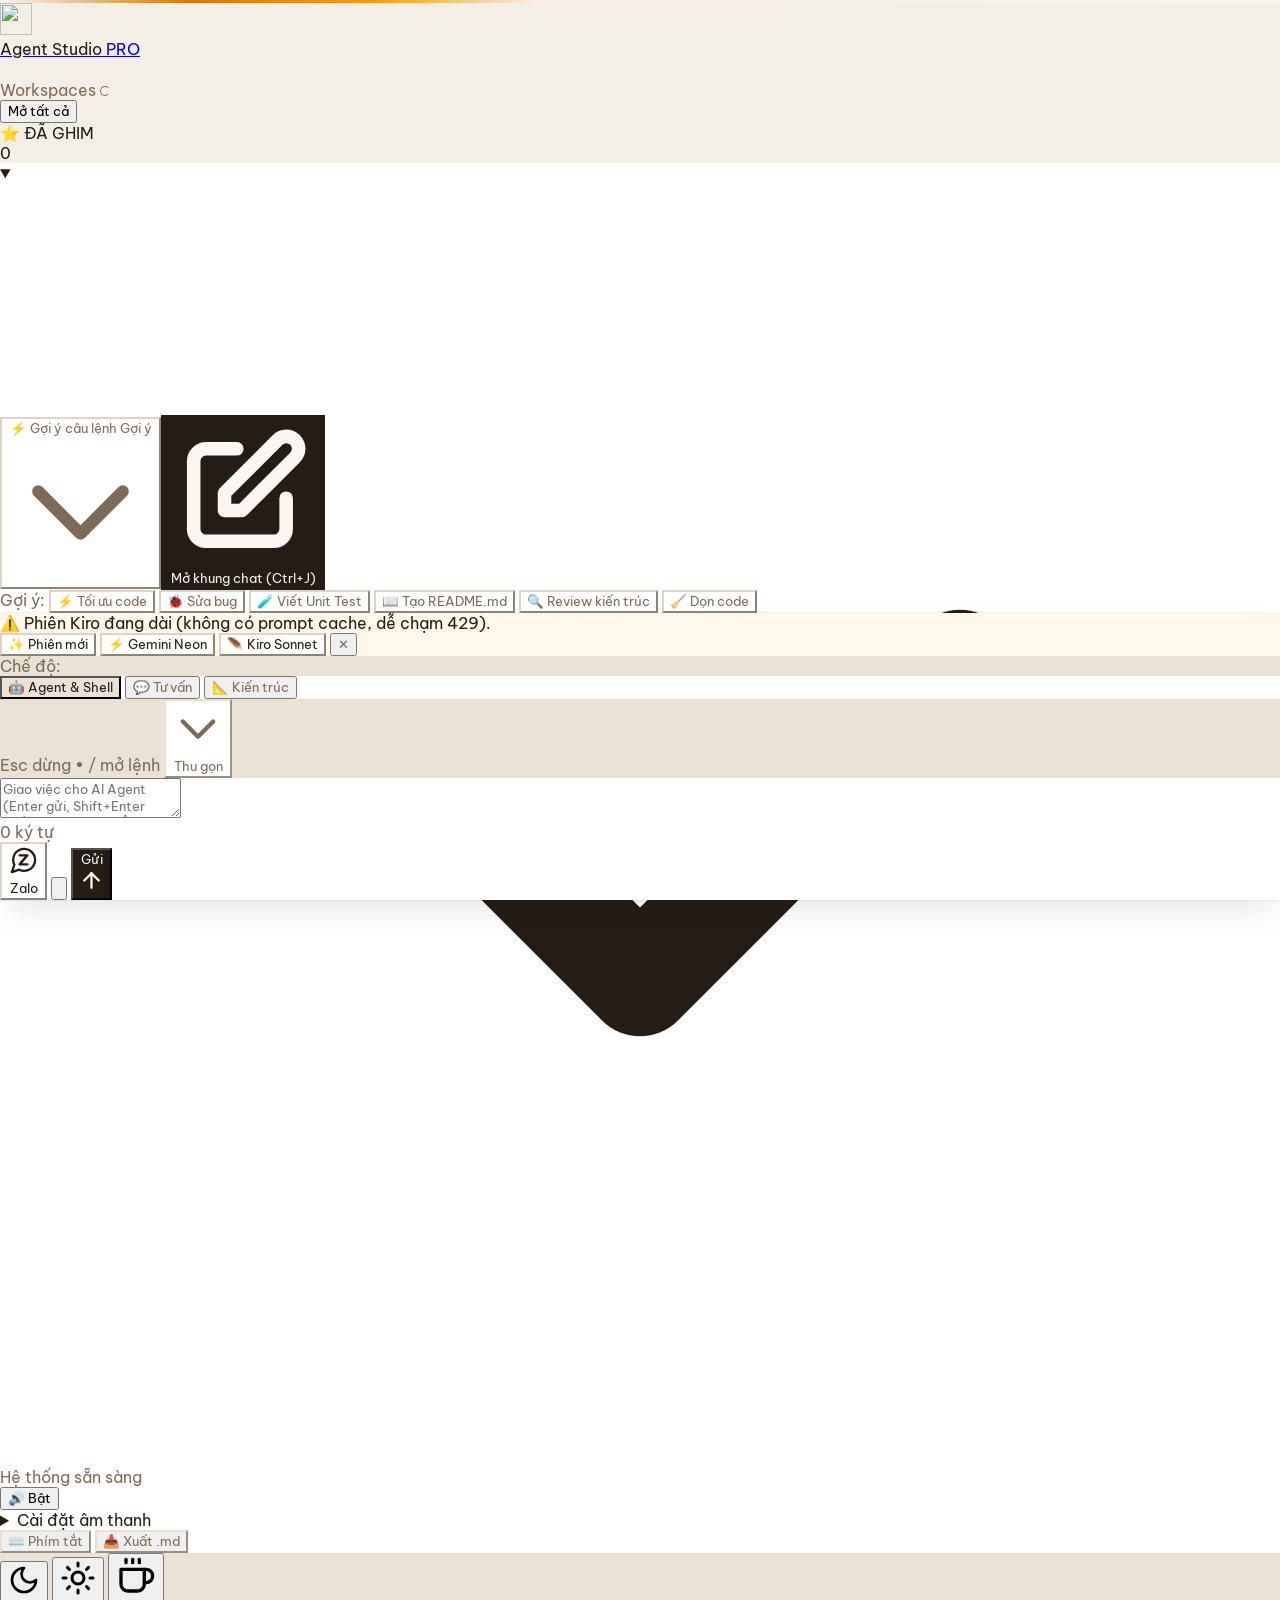
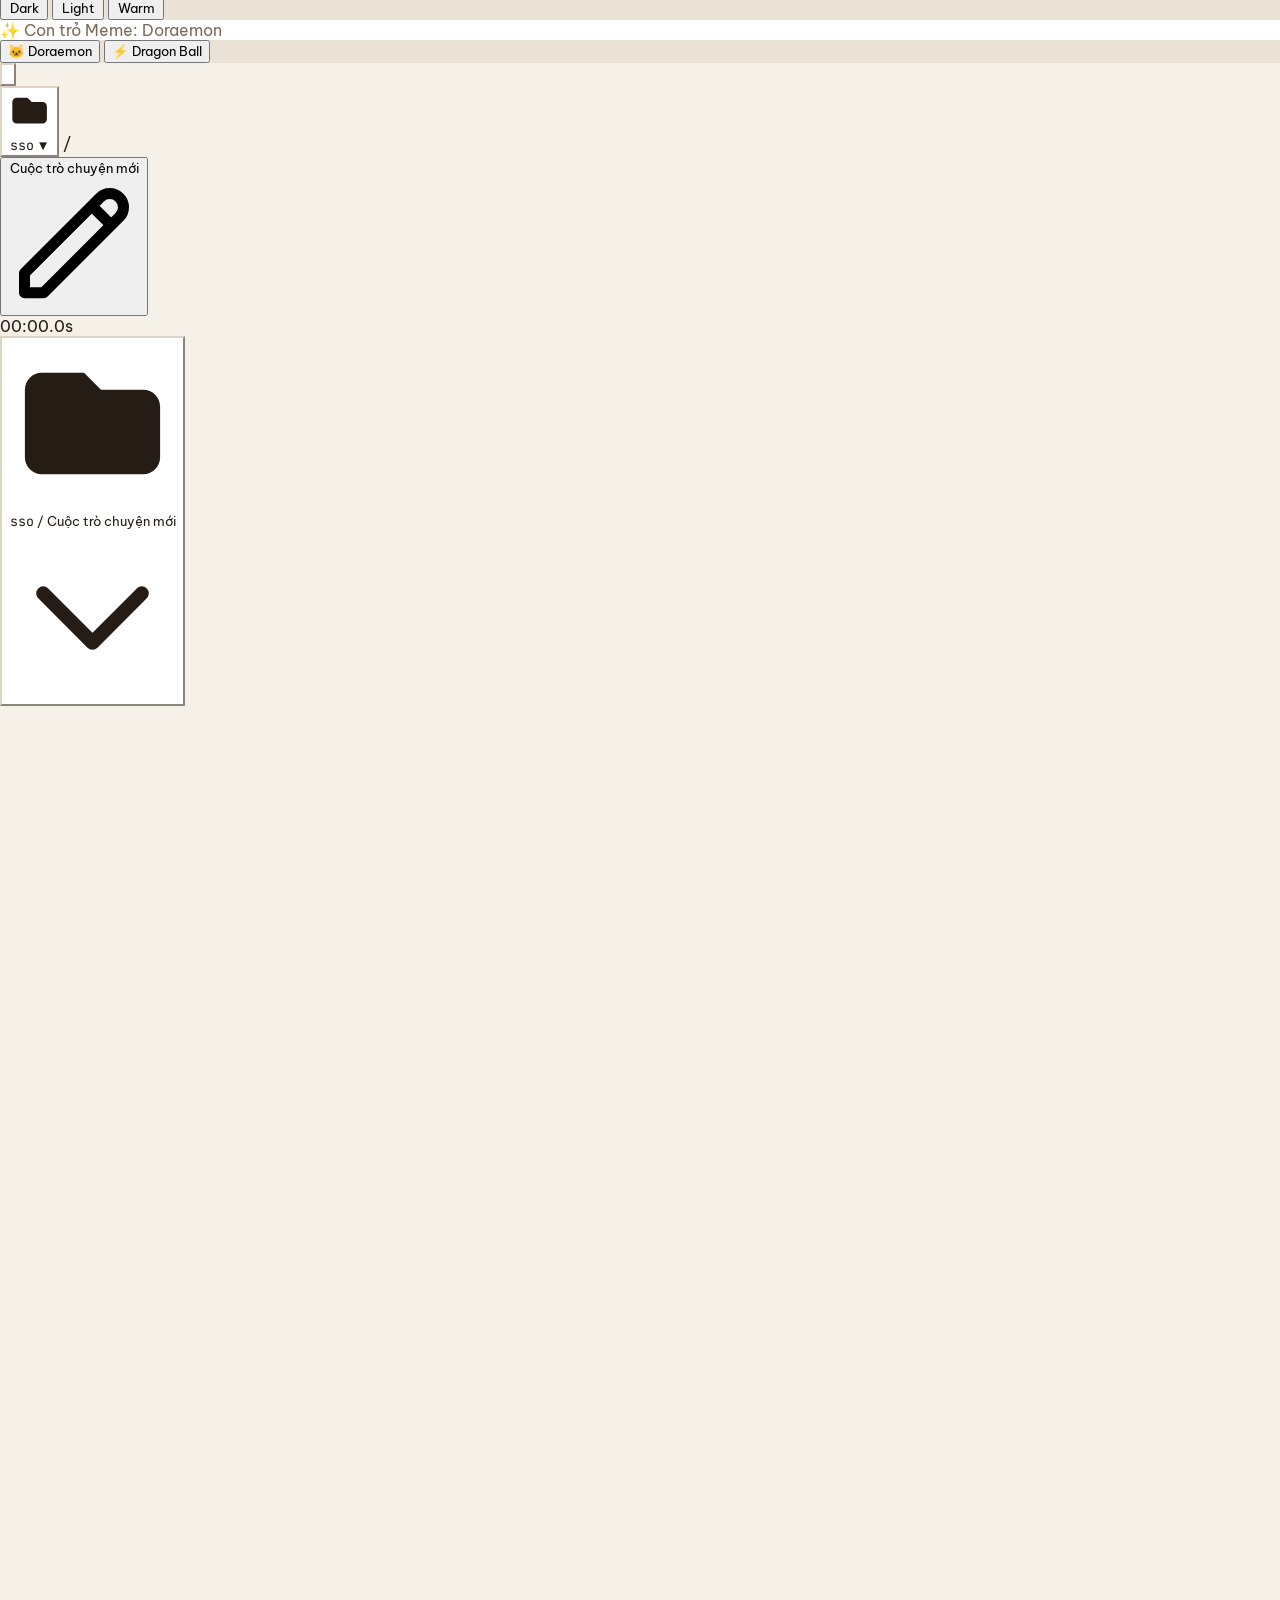
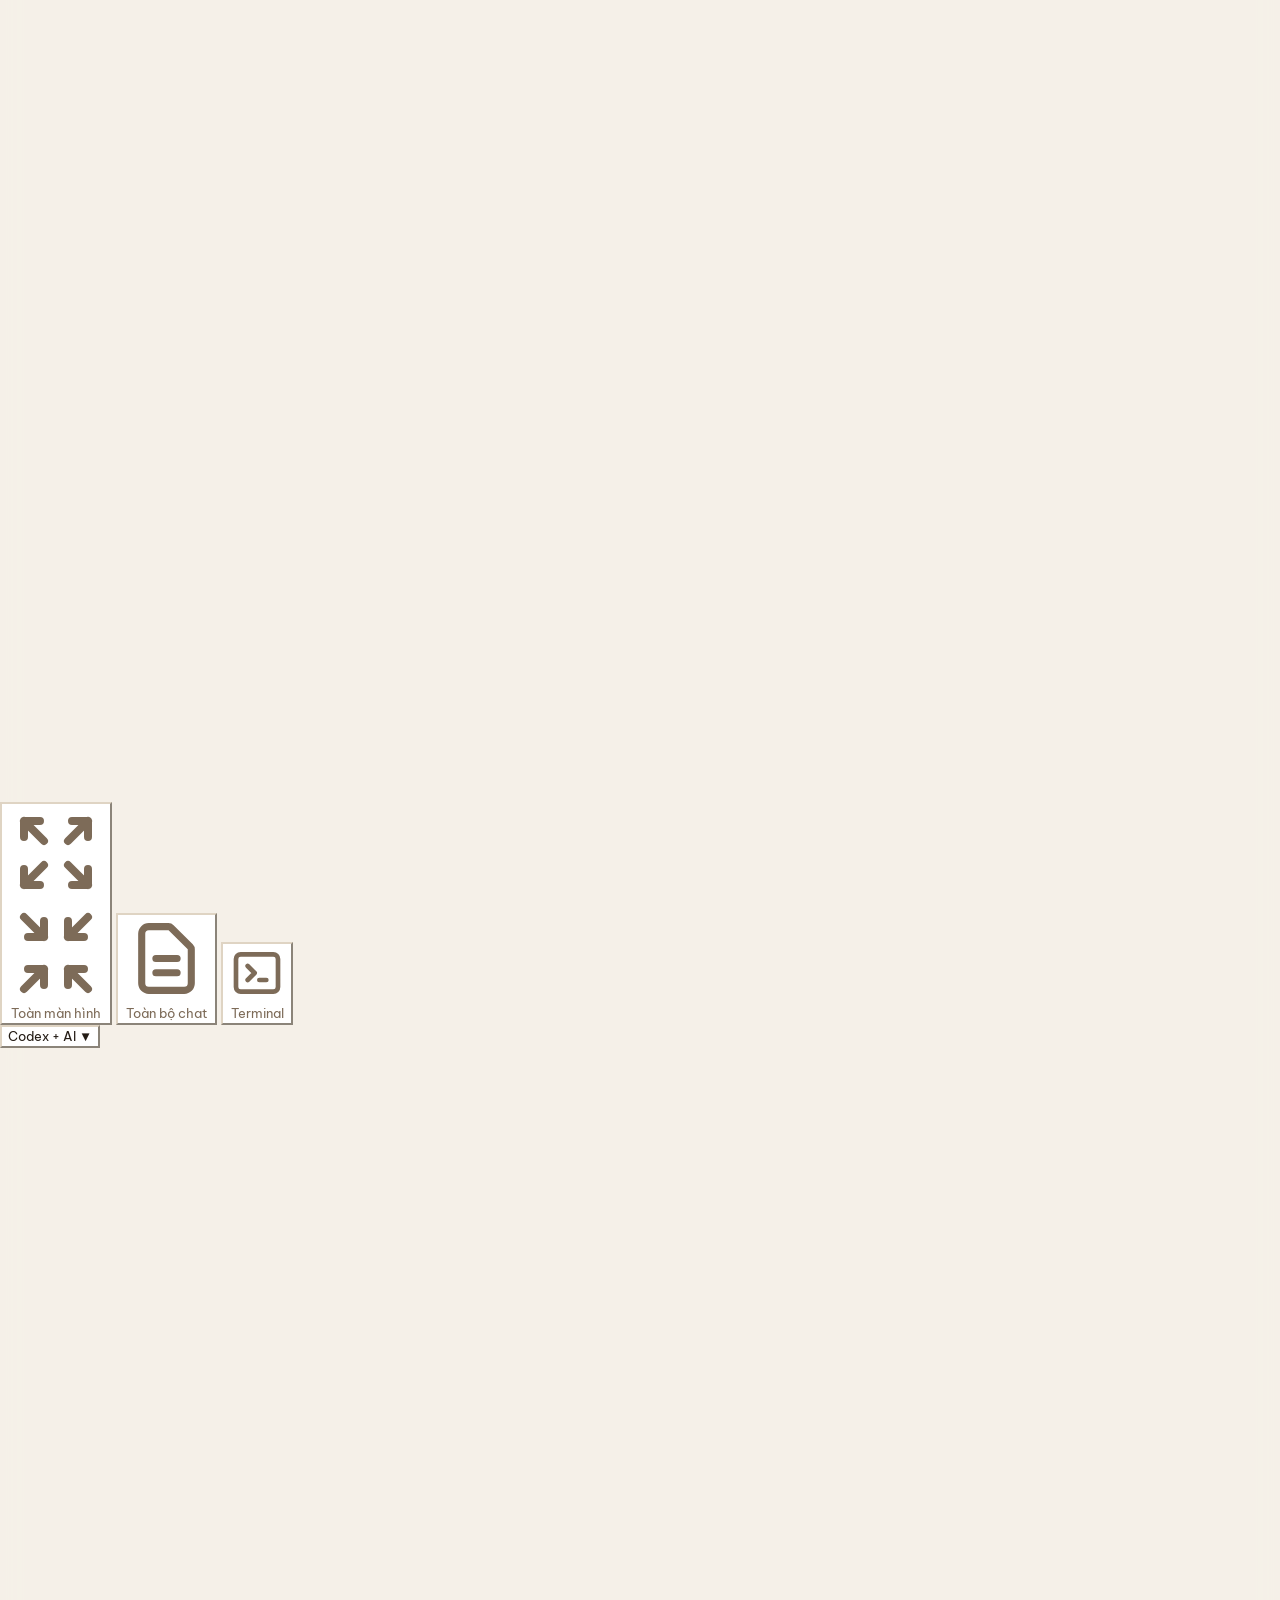
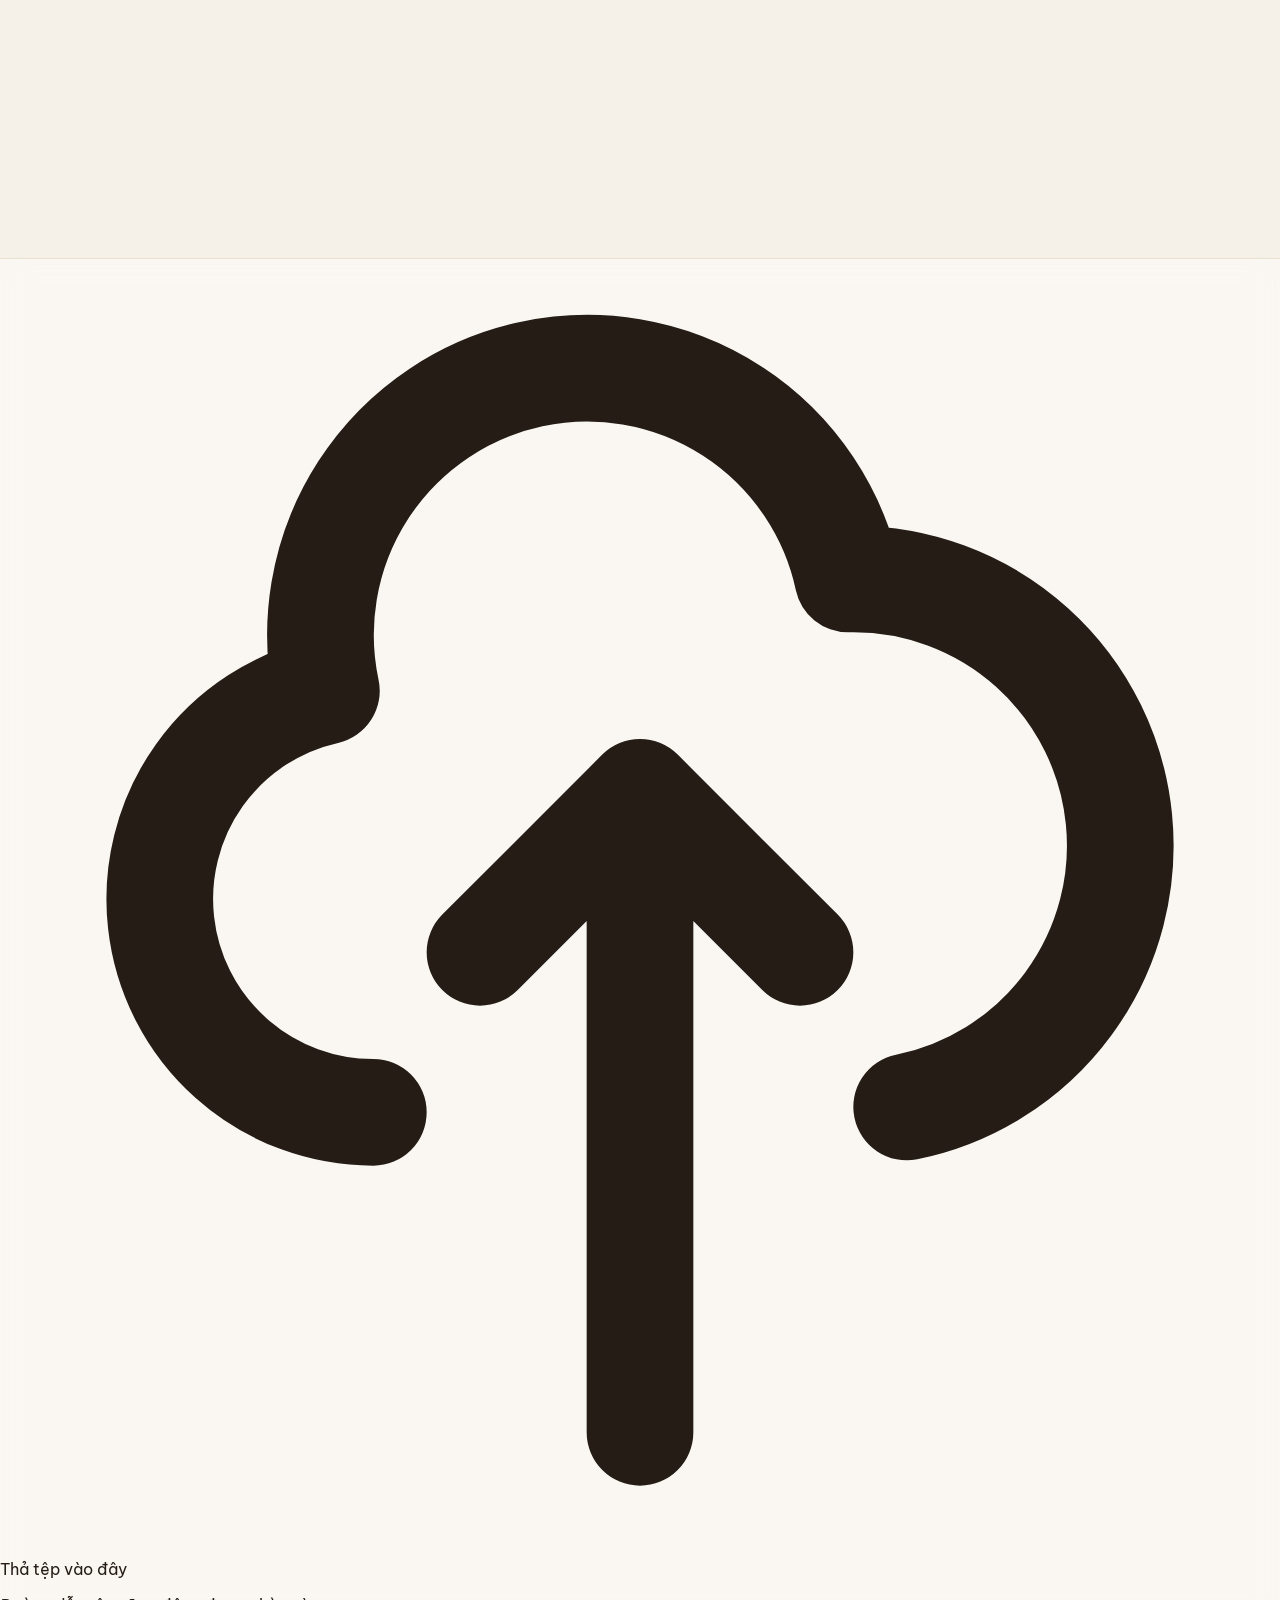
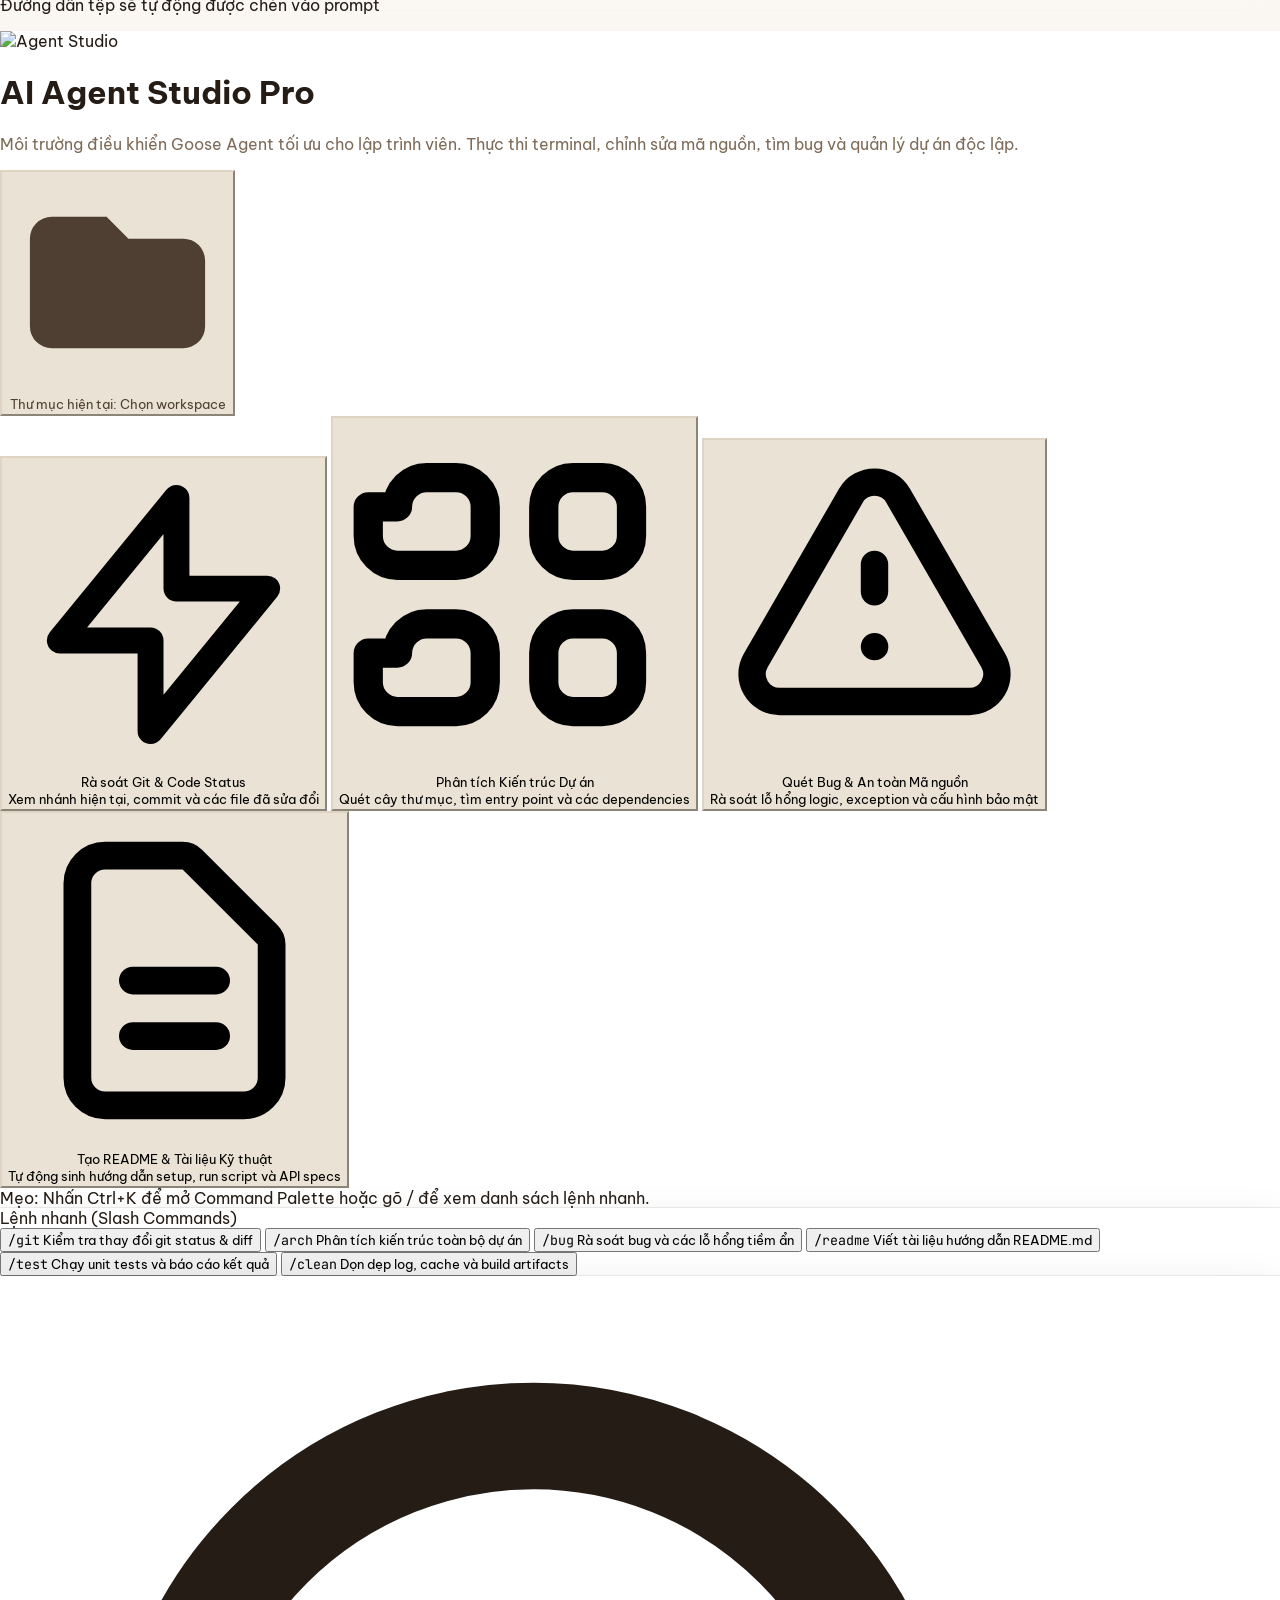
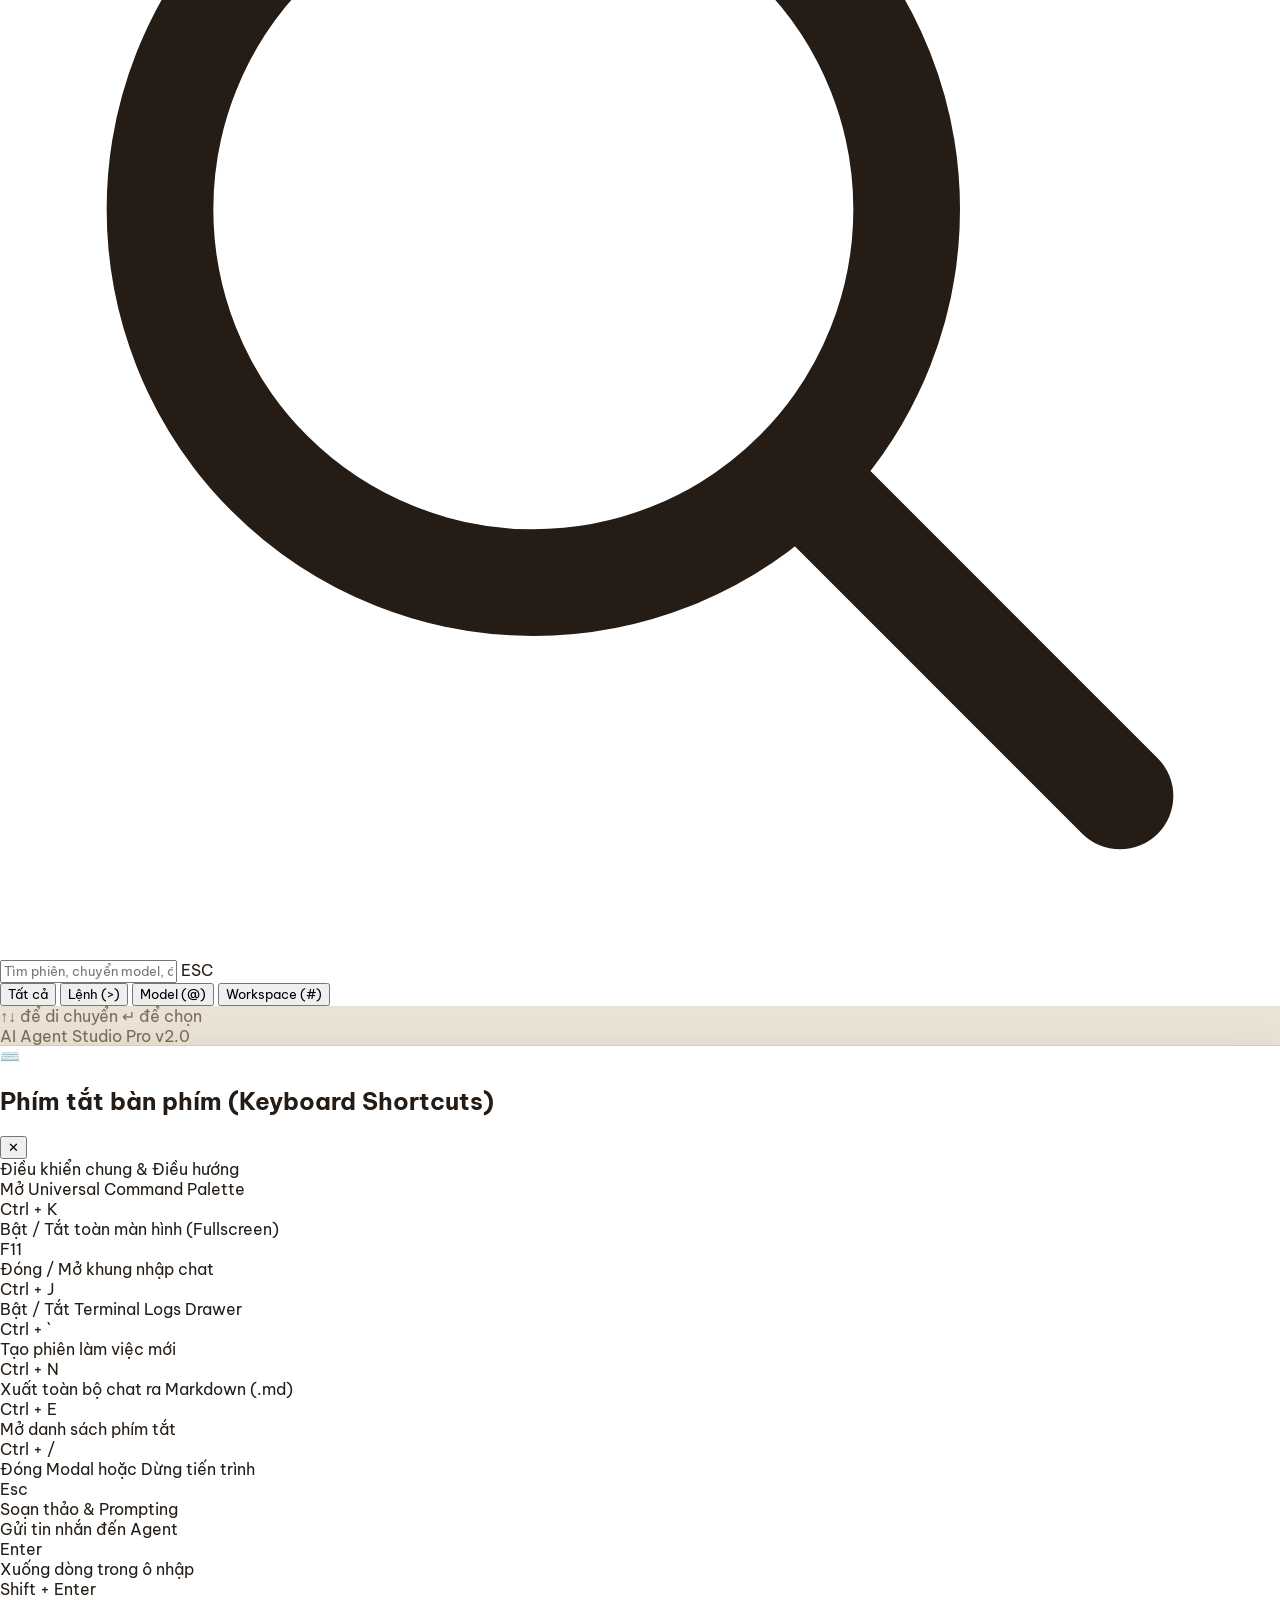
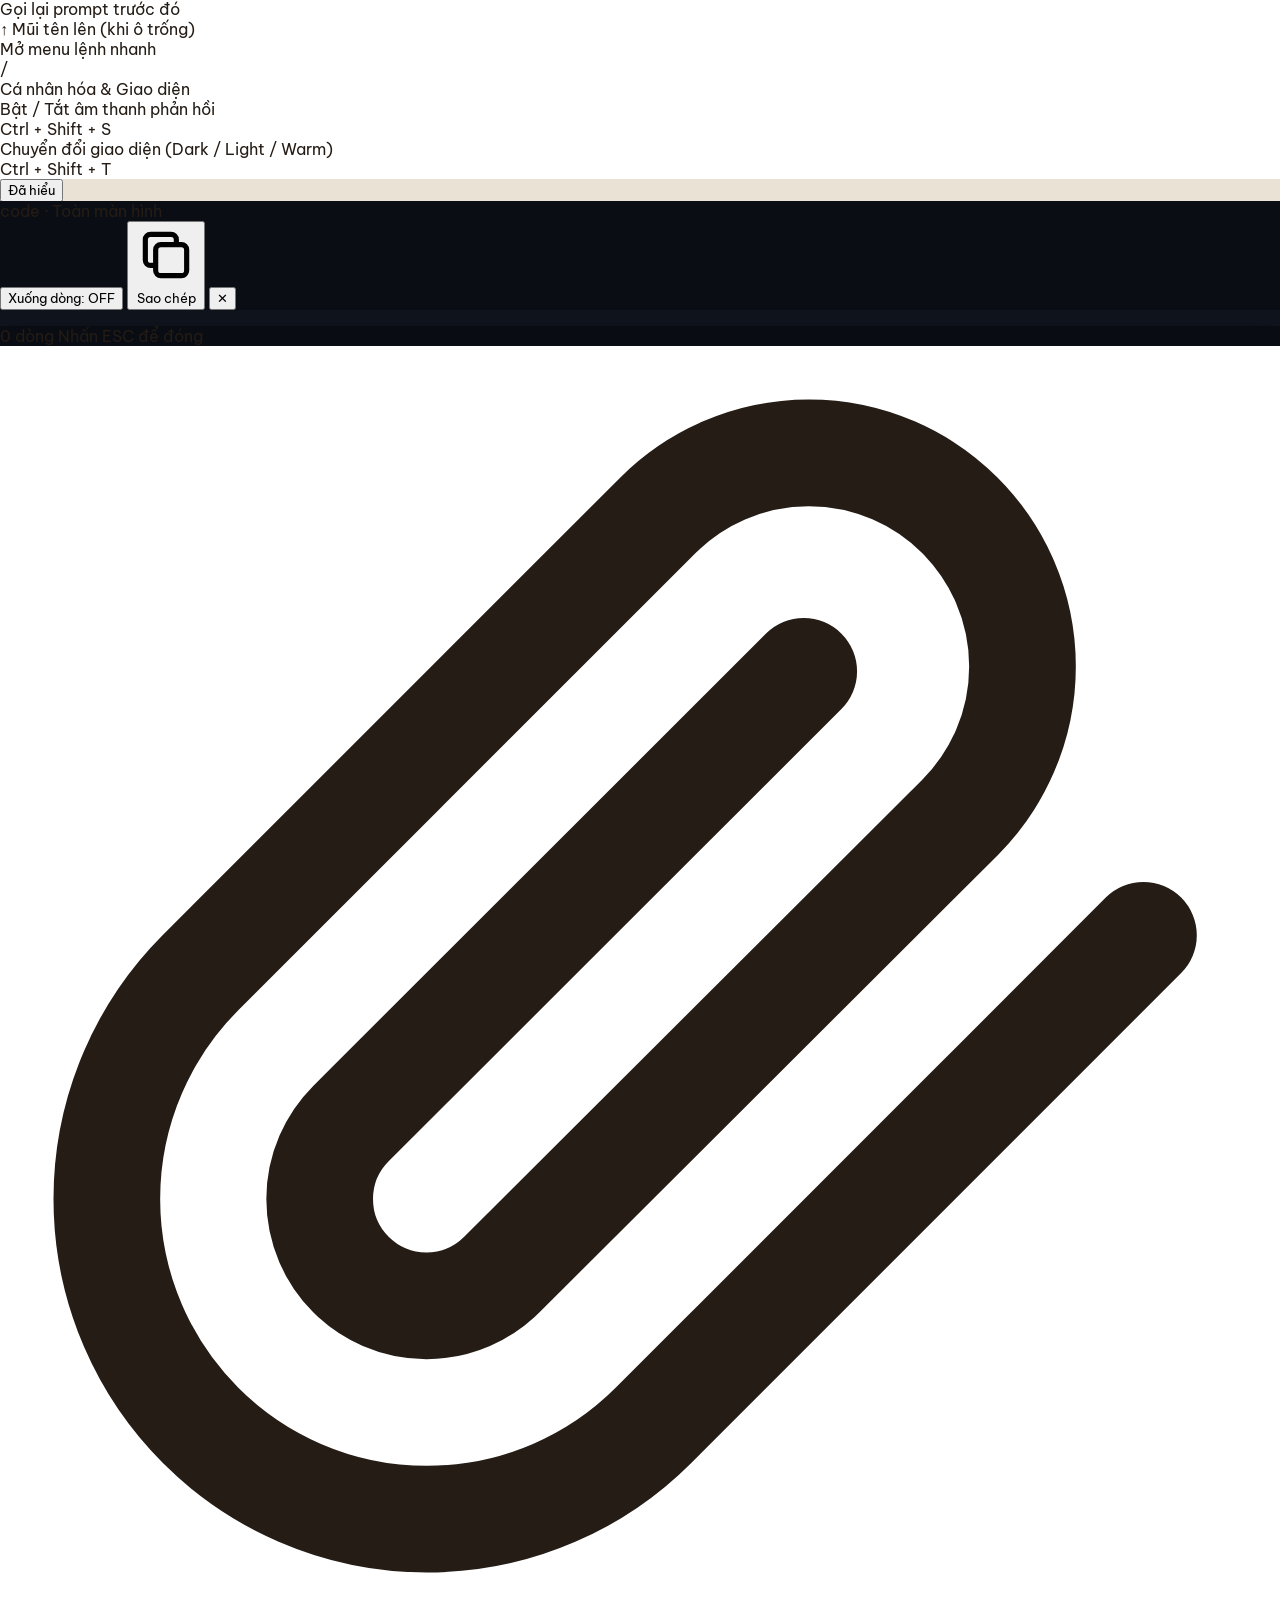
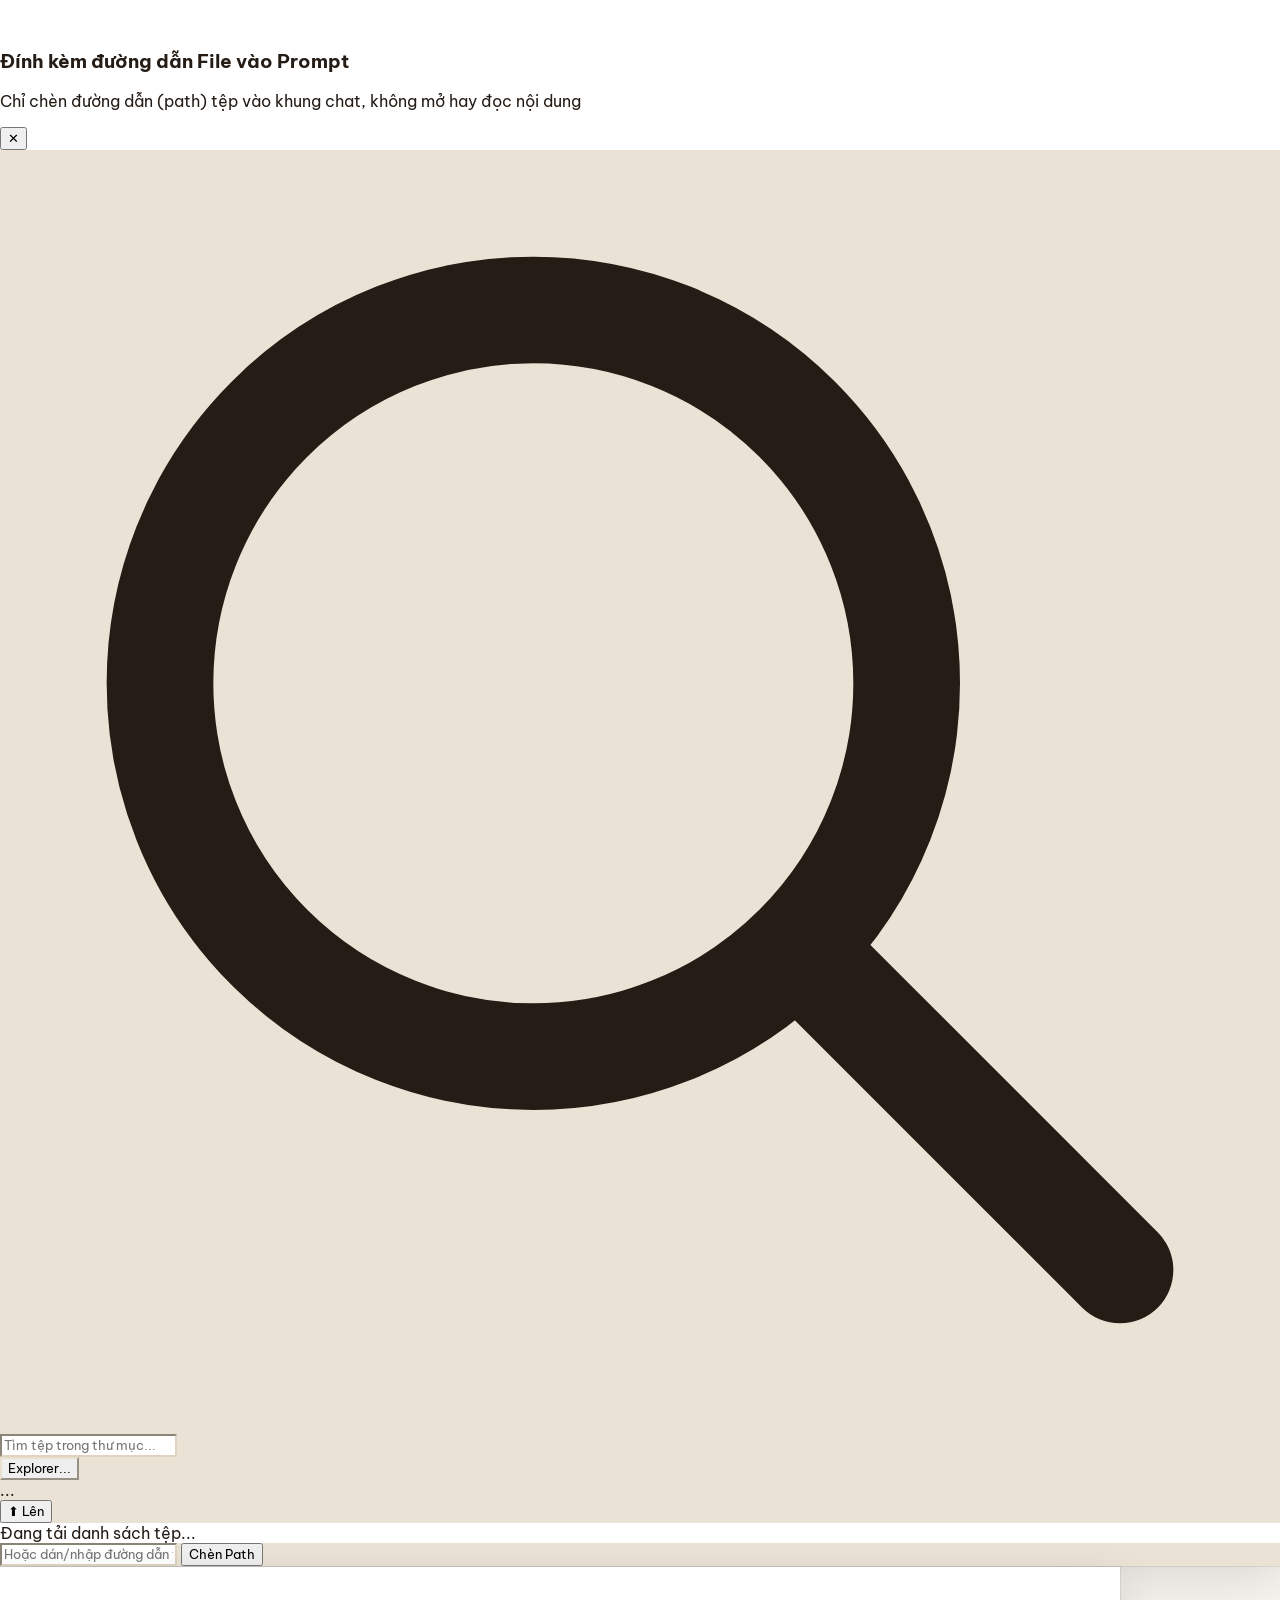
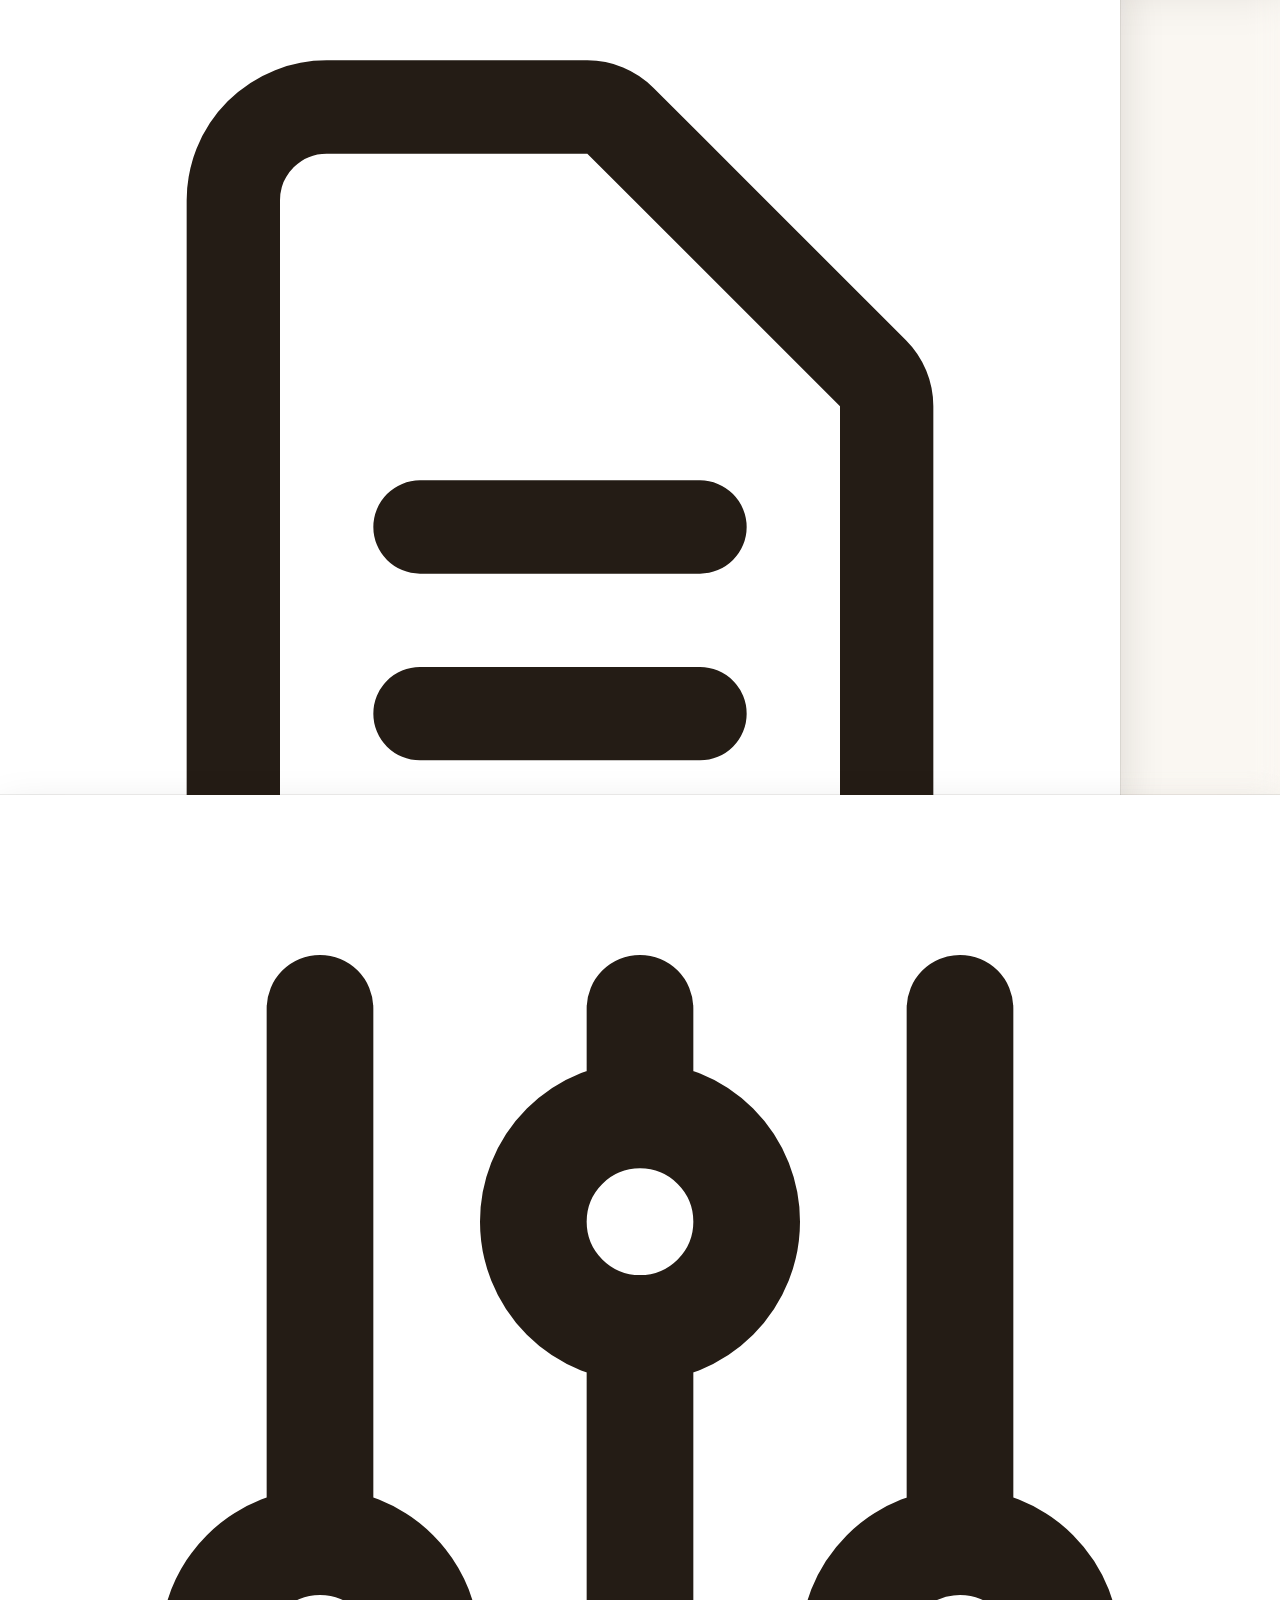
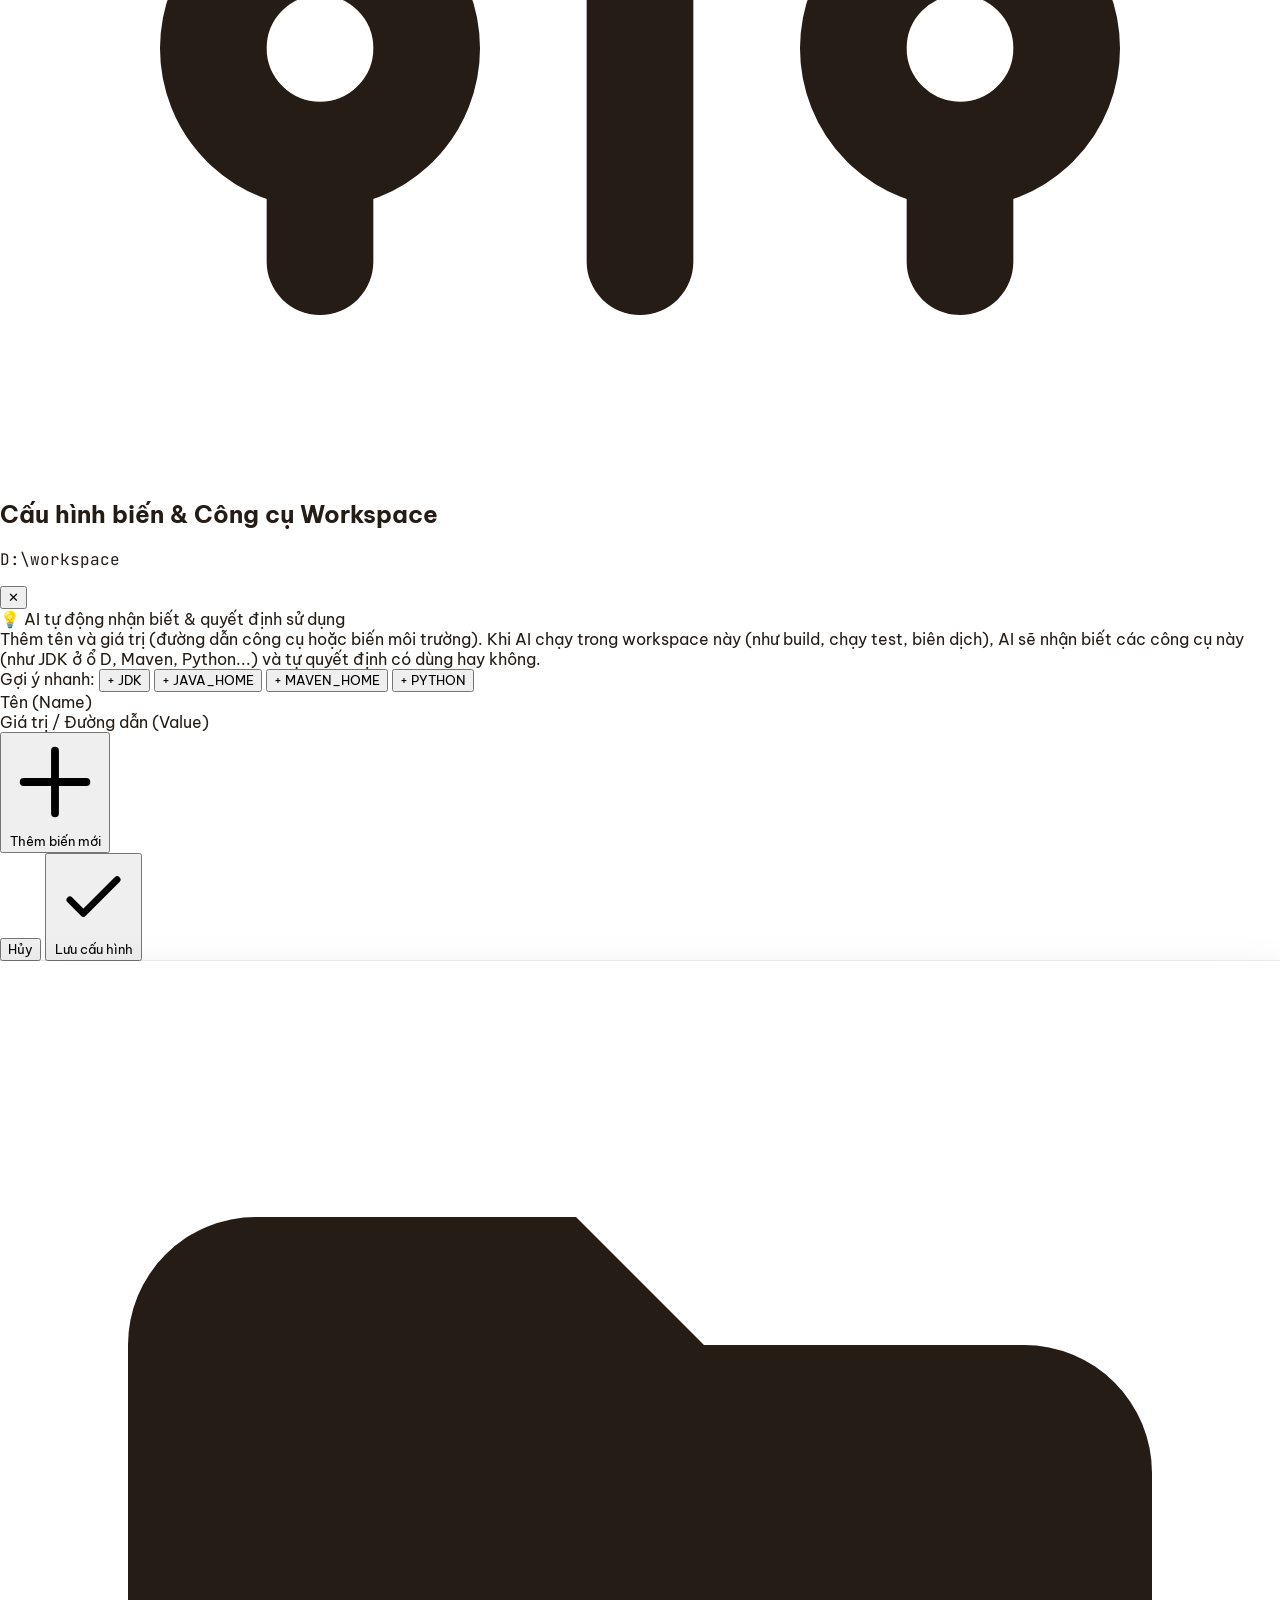
==== commit 36305e8f: "Swap Zalo and Stop button positions in chat composer" ====
--- a/ai-hub-web/public/index.html
+++ b/ai-hub-web/public/index.html
@@ -2762,16 +2762,6 @@
 
           <!-- Right: Action Buttons -->
           <div class="flex items-center space-x-1 sm:space-x-1.5 shrink-0">
-            <!-- Stop Task Button (Visible while running, Icon Only) -->
-            <button id="stopBtn" 
-                    title="Dừng tiến trình (Esc)"
-                    aria-label="Dừng tiến trình"
-                    class="hidden h-7 w-7 sm:h-8 sm:w-8 p-0 rounded-lg sm:rounded-xl bg-rose-600 hover:bg-rose-500 active:scale-95 text-white ease-spring flex items-center justify-center shadow-lg shadow-rose-600/30 animate-pulse shrink-0">
-              <svg class="w-3.5 h-3.5 shrink-0" fill="none" stroke="currentColor" viewBox="0 0 24 24">
-                <rect x="6" y="6" width="12" height="12" rx="2" fill="currentColor"/>
-              </svg>
-            </button>
-
             <button id="btnZaloSource" type="button" onclick="openZaloSource()"
                     title="Chọn file từ Zalo My Documents" aria-label="Chọn file từ Zalo My Documents"
                     class="h-7 sm:h-8 px-2.5 sm:px-3 rounded-lg sm:rounded-xl border text-xs font-semibold flex items-center gap-1 ease-spring hover:bg-[var(--bg-hover)] active:scale-95 shrink-0"
@@ -2781,6 +2771,16 @@
                 <path d="M9 8h6l-6 7h6"/>
               </svg>
               <span>Zalo</span>
+            </button>
+
+            <!-- Stop Task Button (Visible while running, Icon Only) -->
+            <button id="stopBtn" 
+                    title="Dừng tiến trình (Esc)"
+                    aria-label="Dừng tiến trình"
+                    class="hidden h-7 w-7 sm:h-8 sm:w-8 p-0 rounded-lg sm:rounded-xl bg-rose-600 hover:bg-rose-500 active:scale-95 text-white ease-spring flex items-center justify-center shadow-lg shadow-rose-600/30 animate-pulse shrink-0">
+              <svg class="w-3.5 h-3.5 shrink-0" fill="none" stroke="currentColor" viewBox="0 0 24 24">
+                <rect x="6" y="6" width="12" height="12" rx="2" fill="currentColor"/>
+              </svg>
             </button>
 
             <!-- Send Button -->
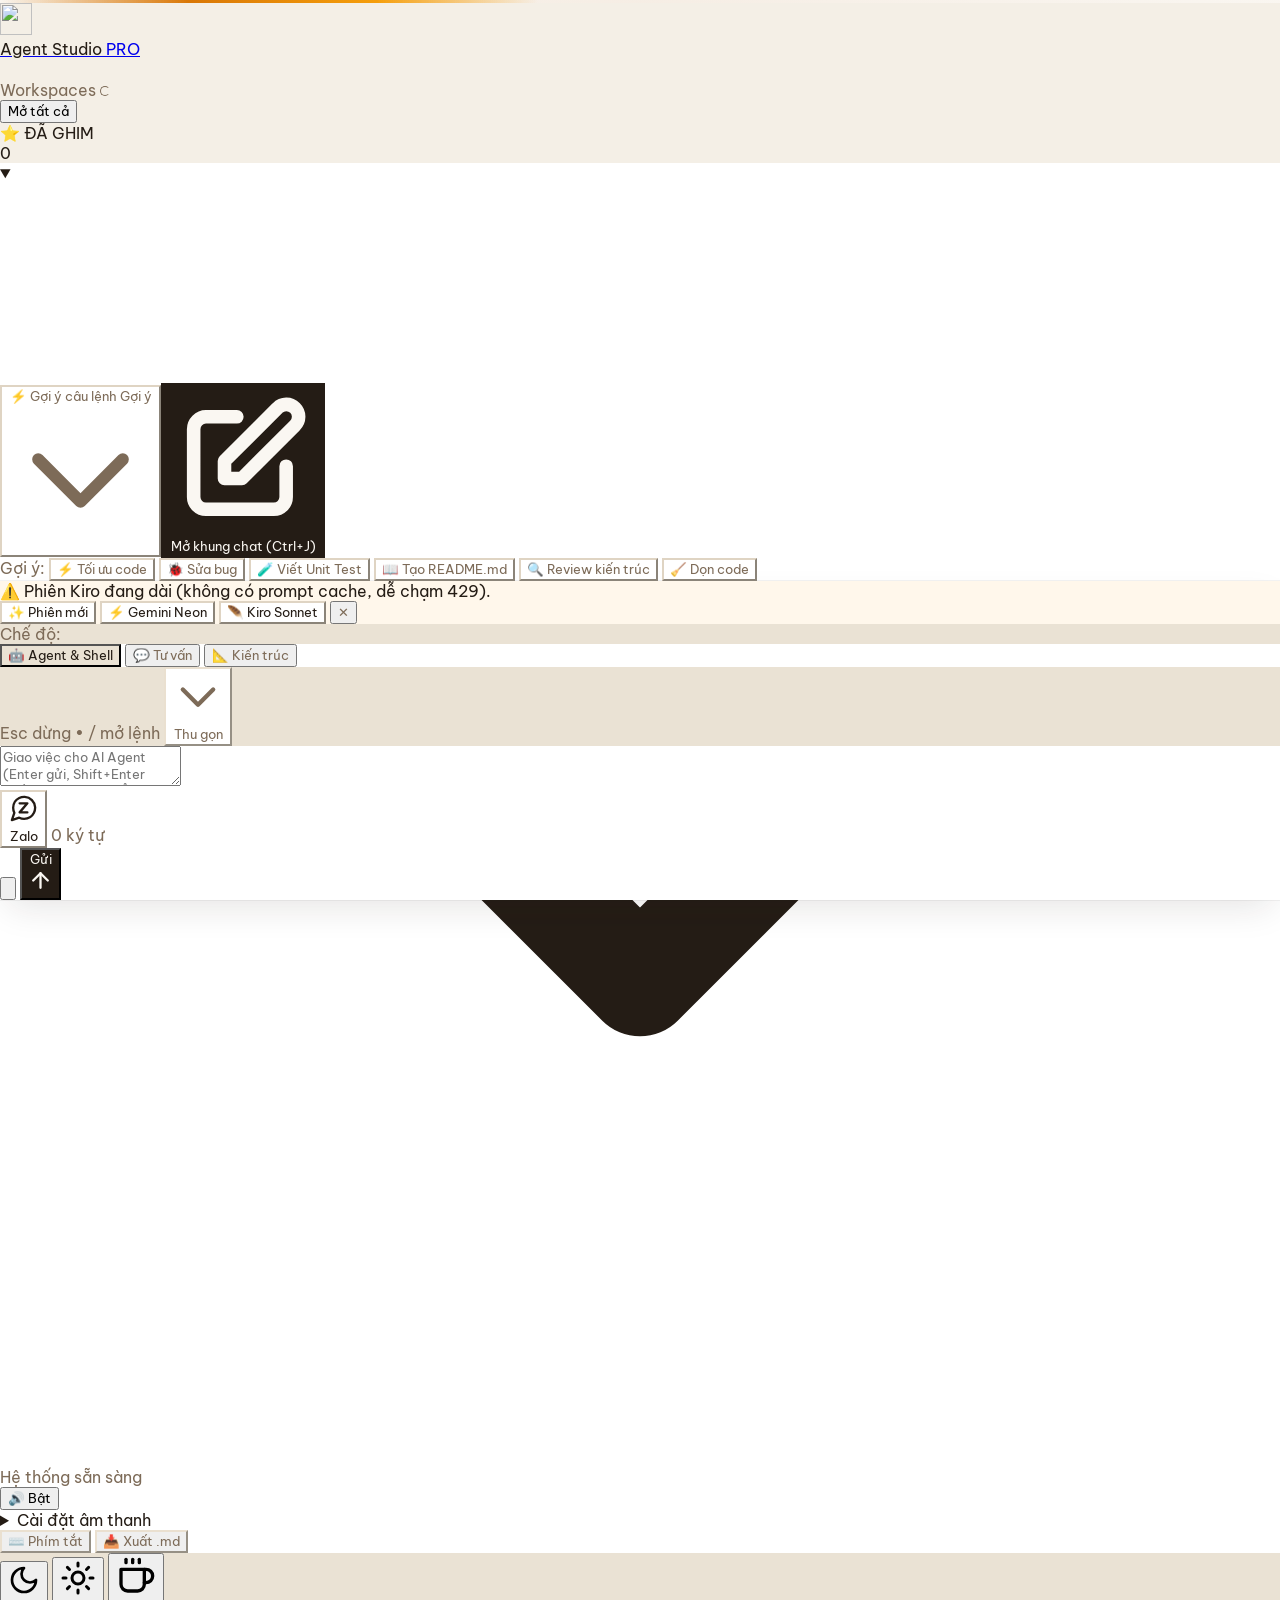
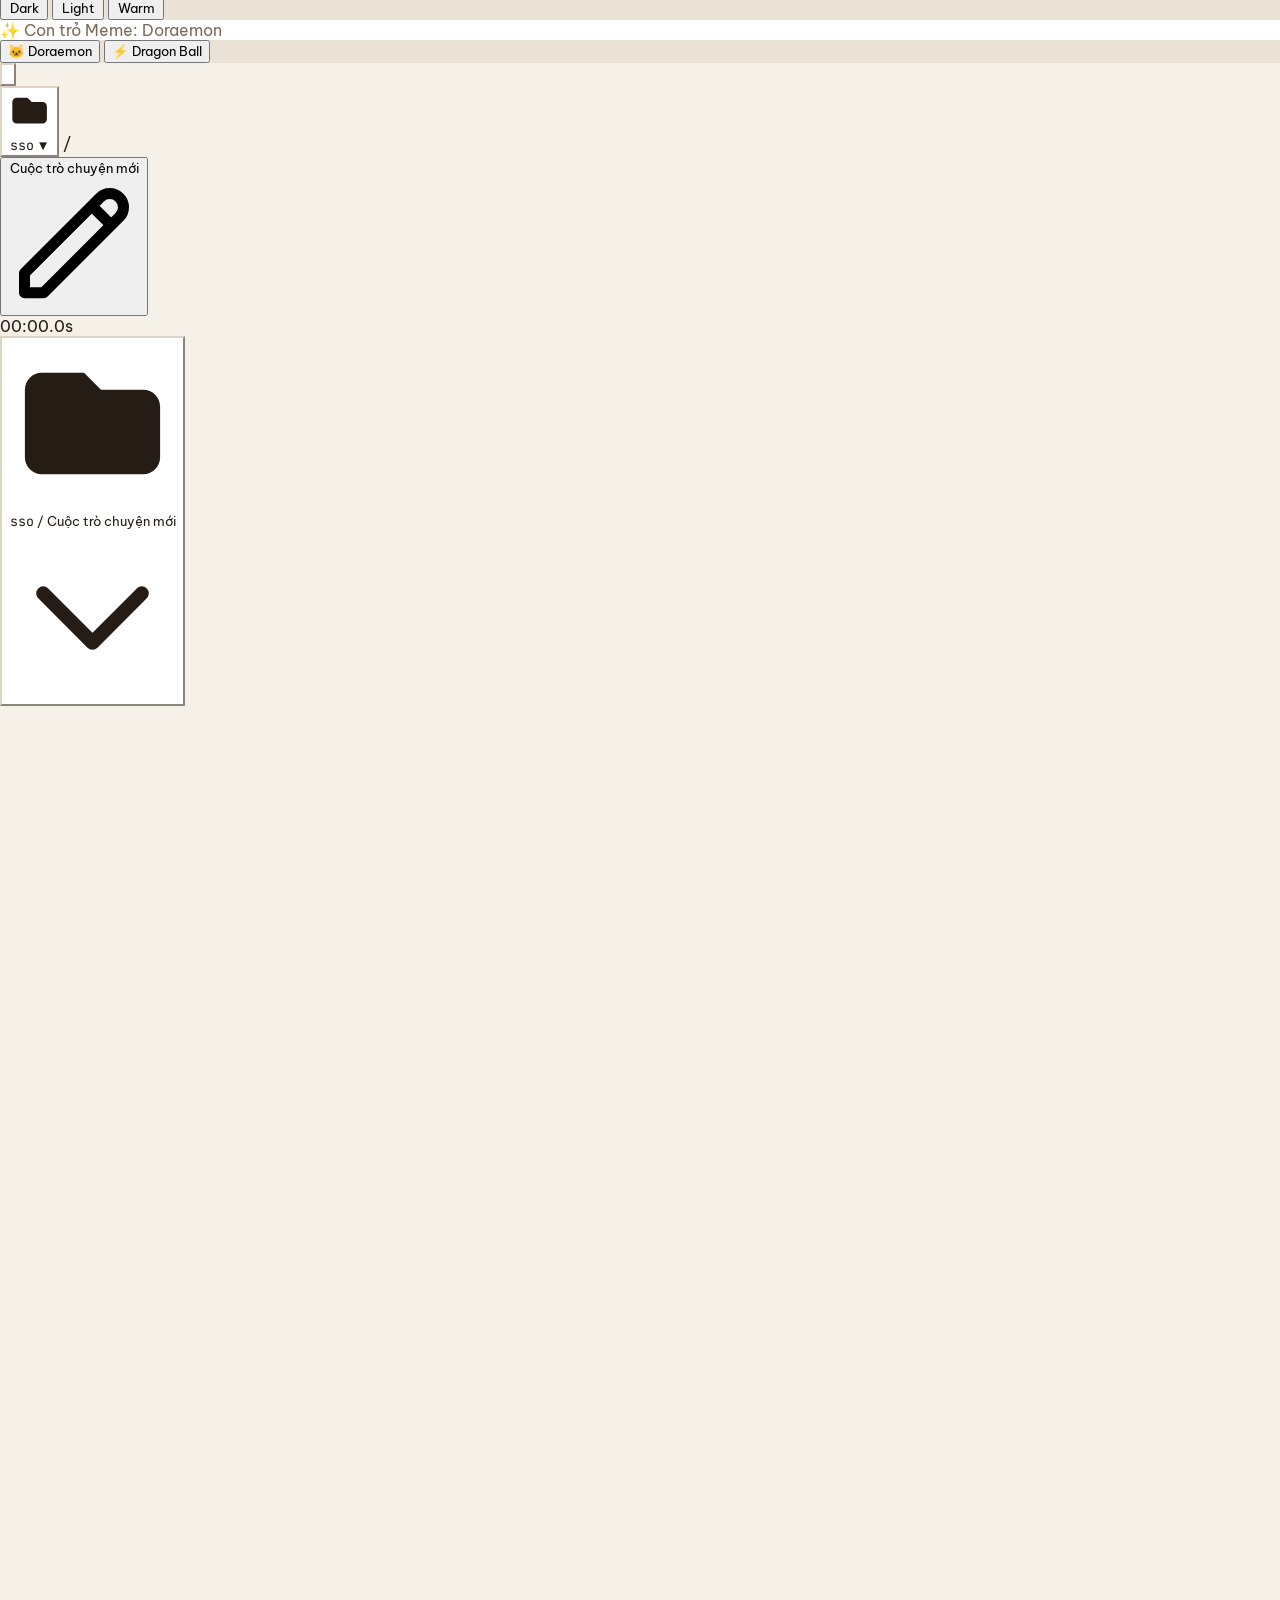
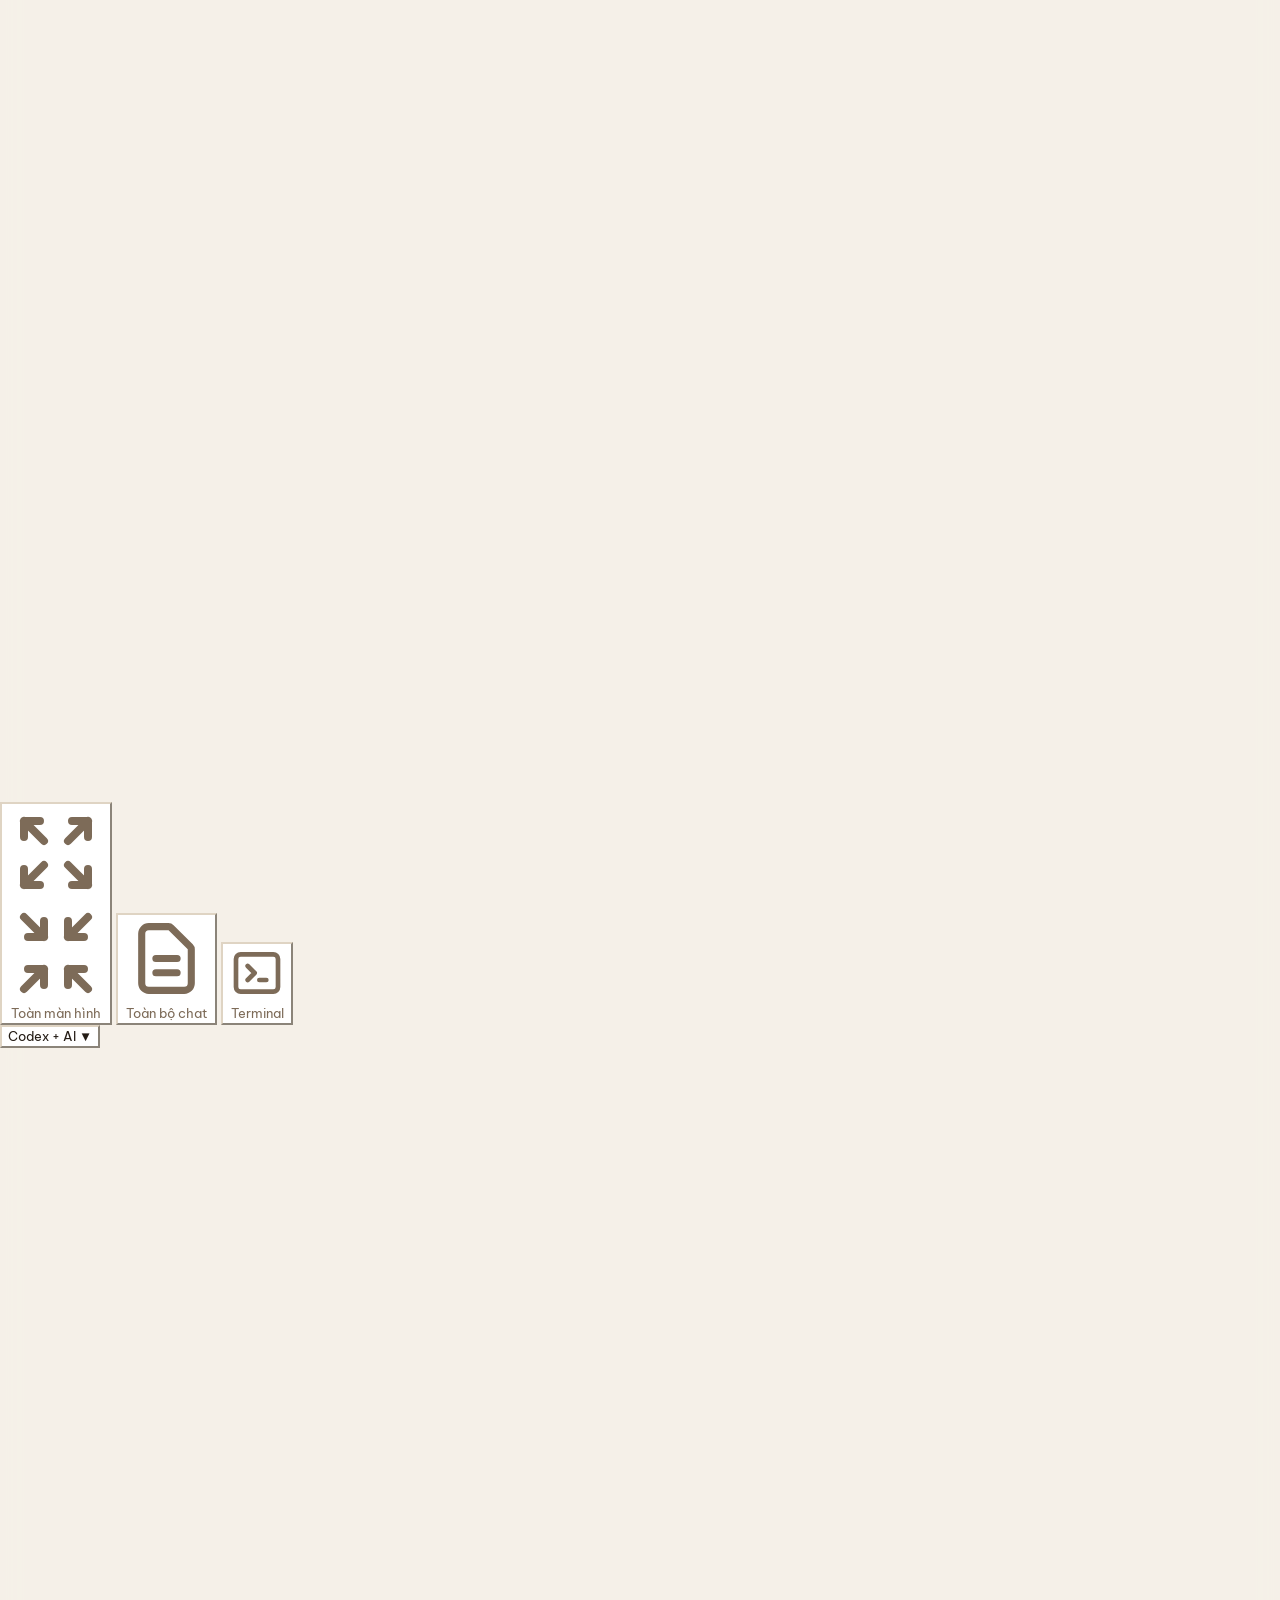
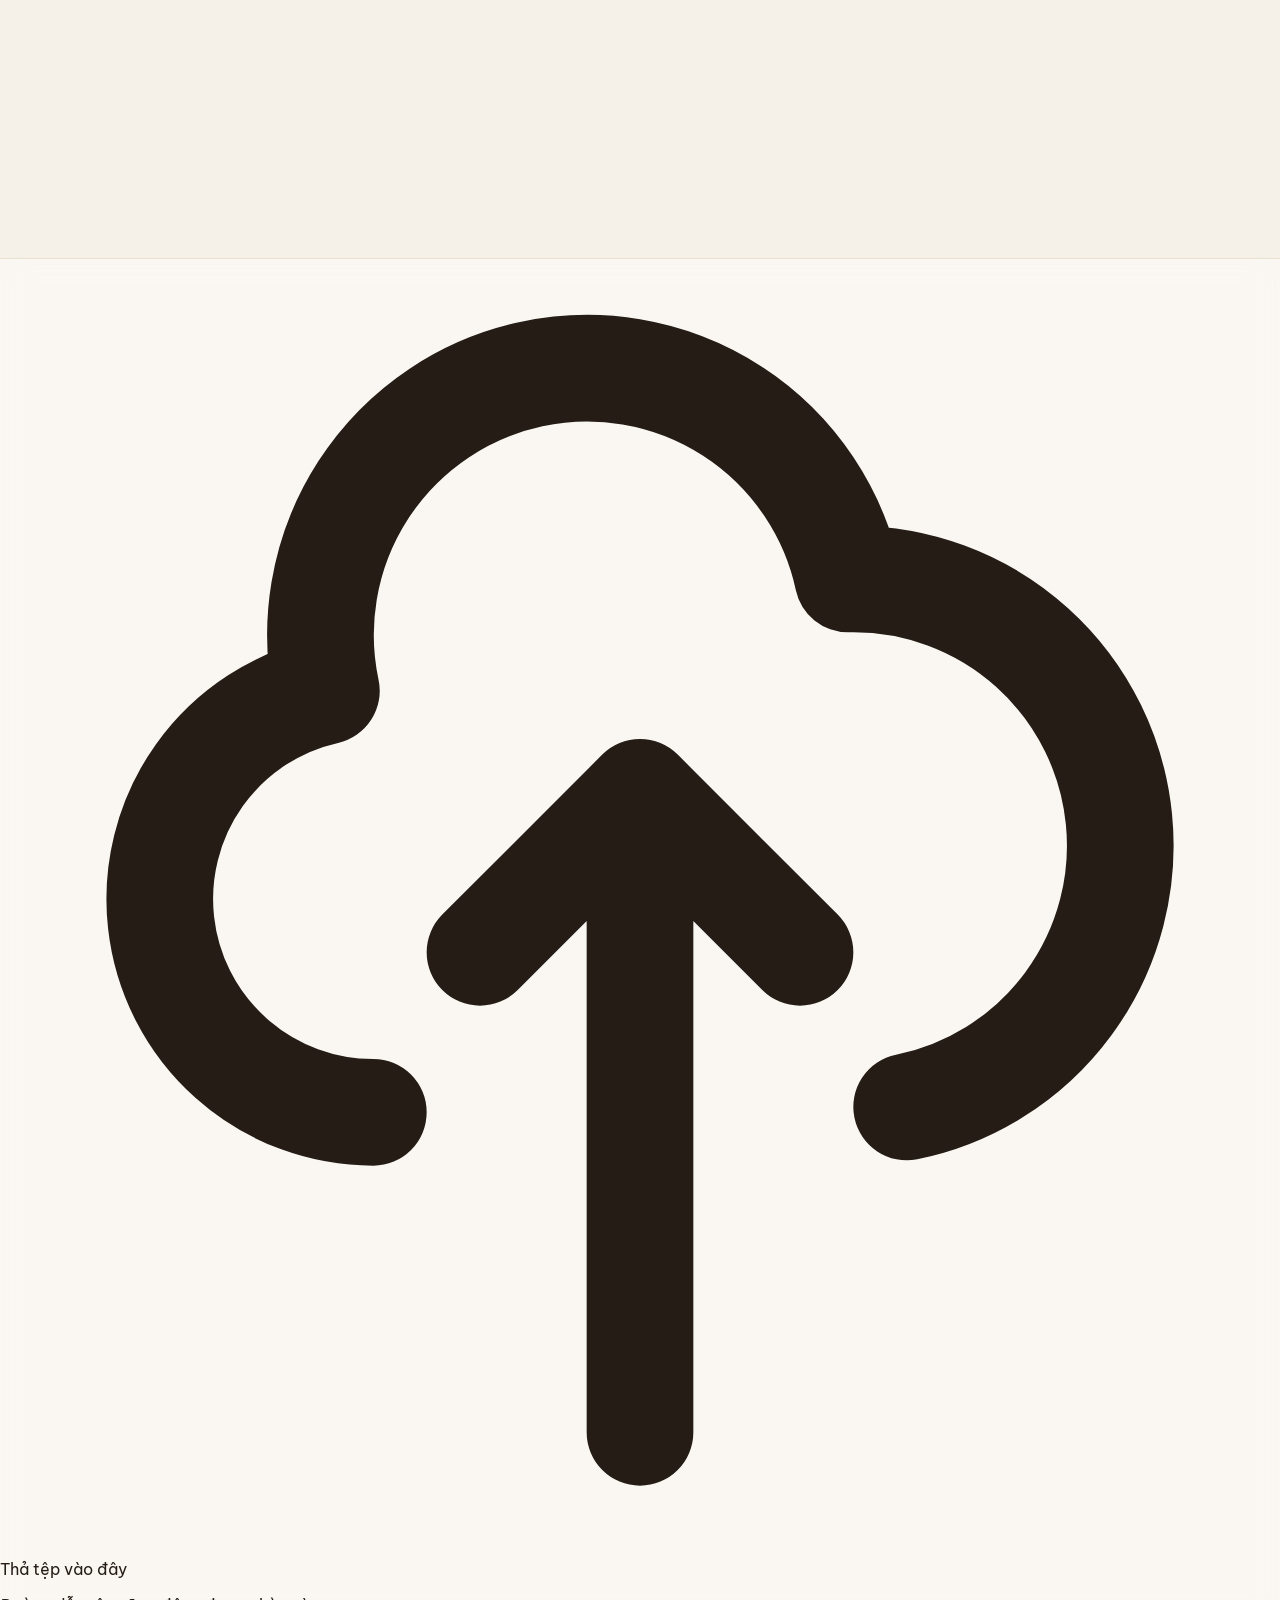
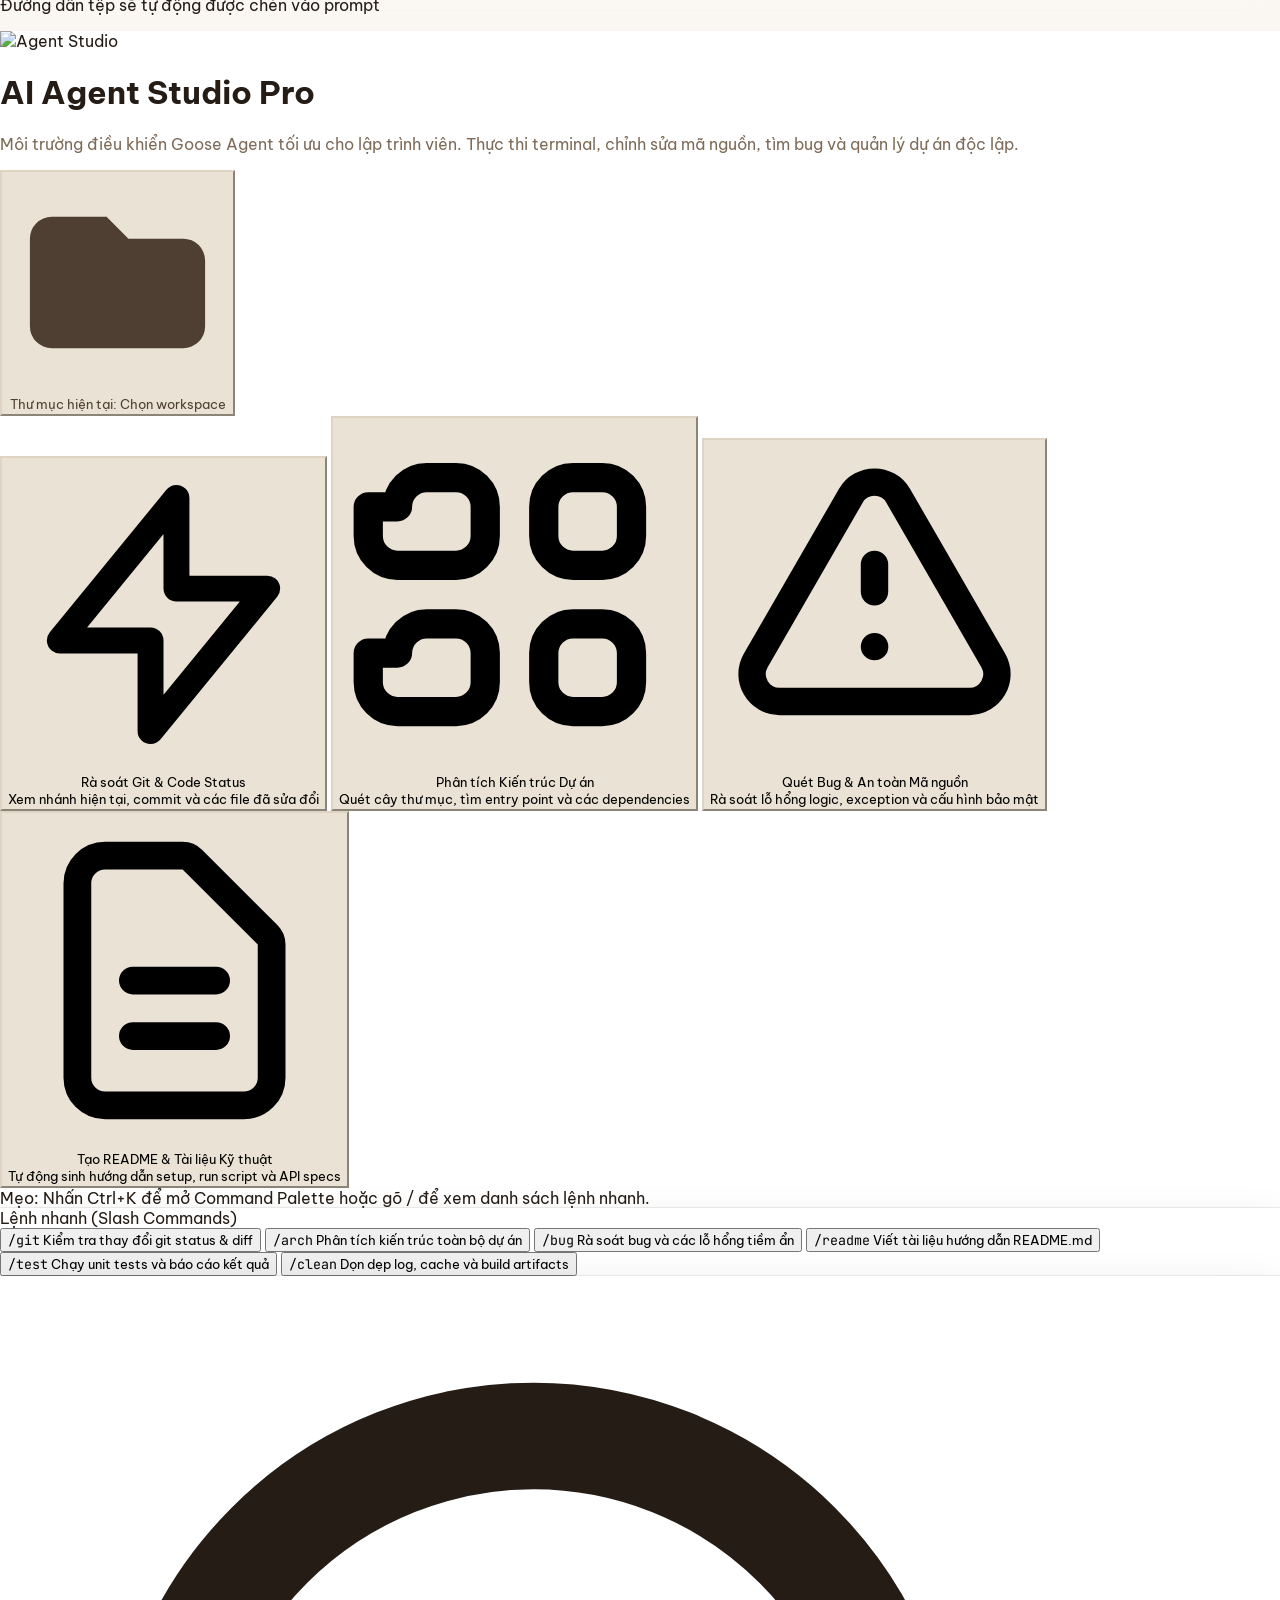
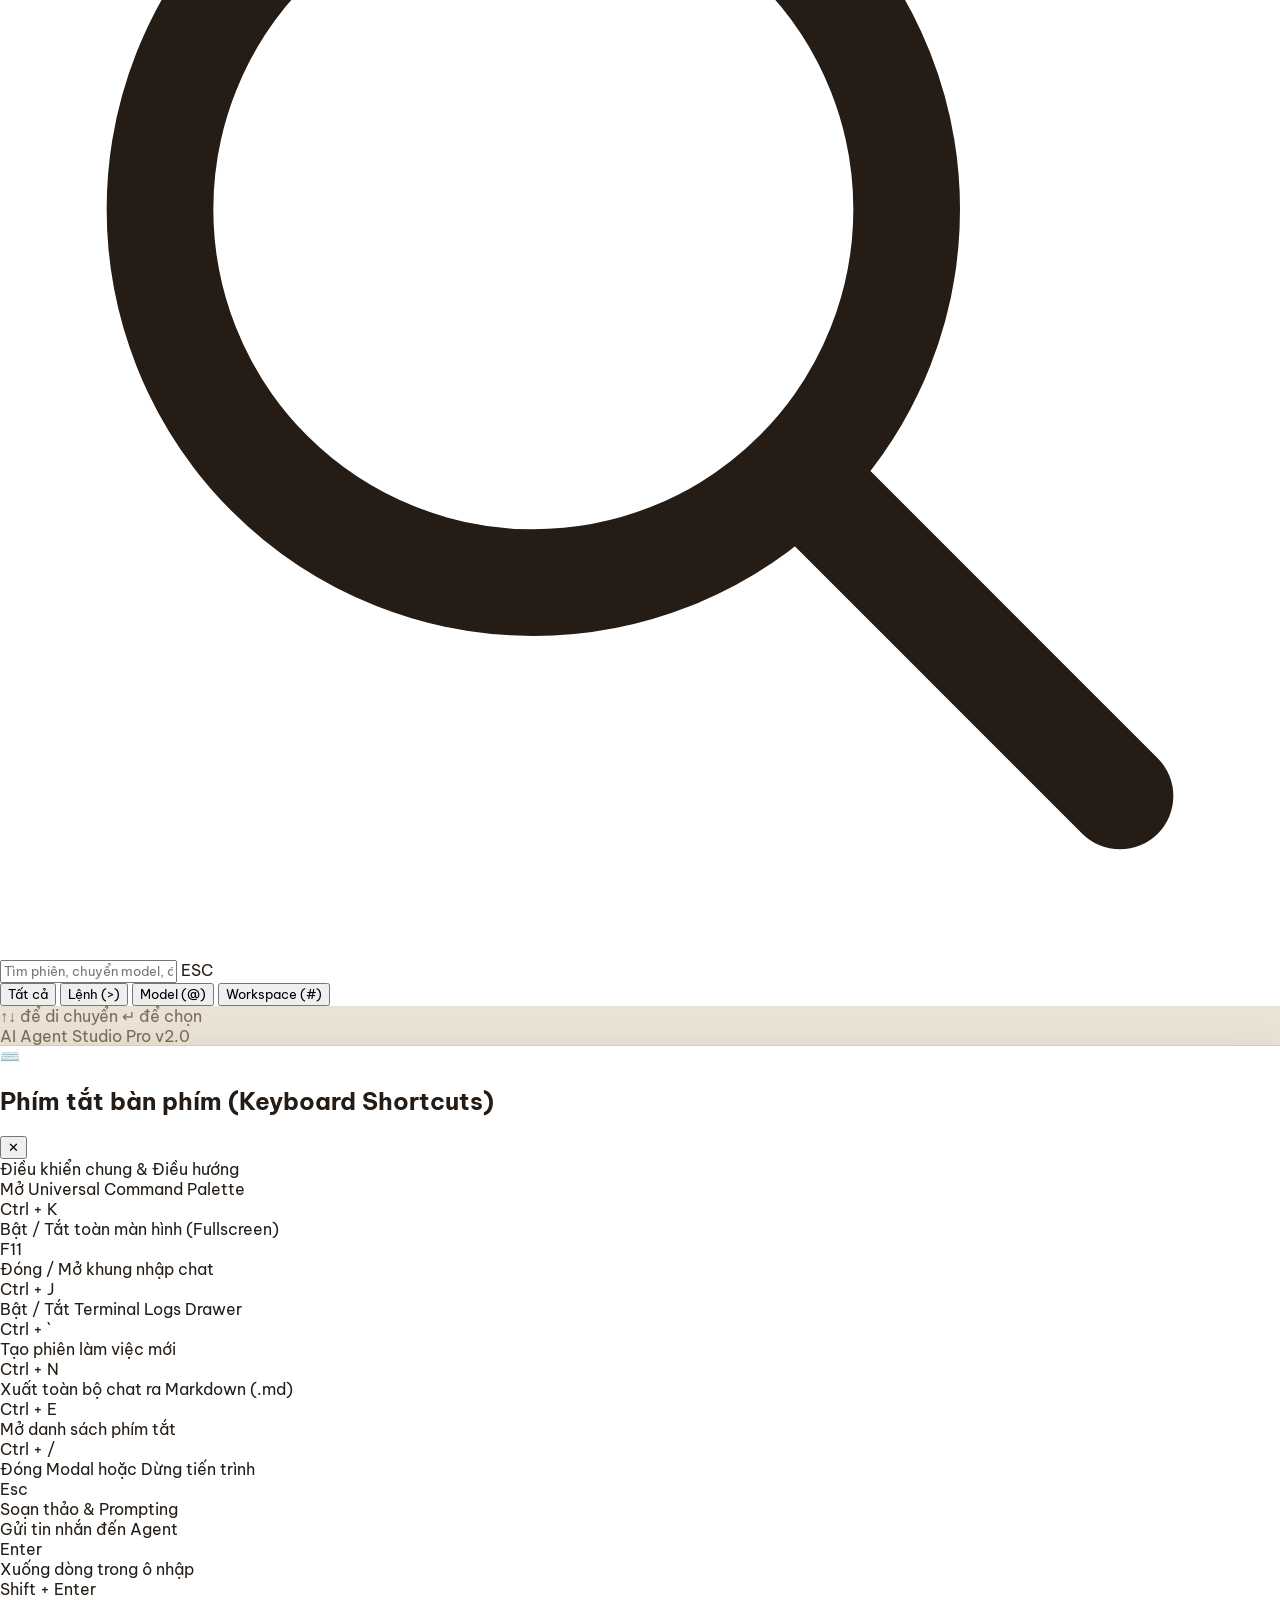
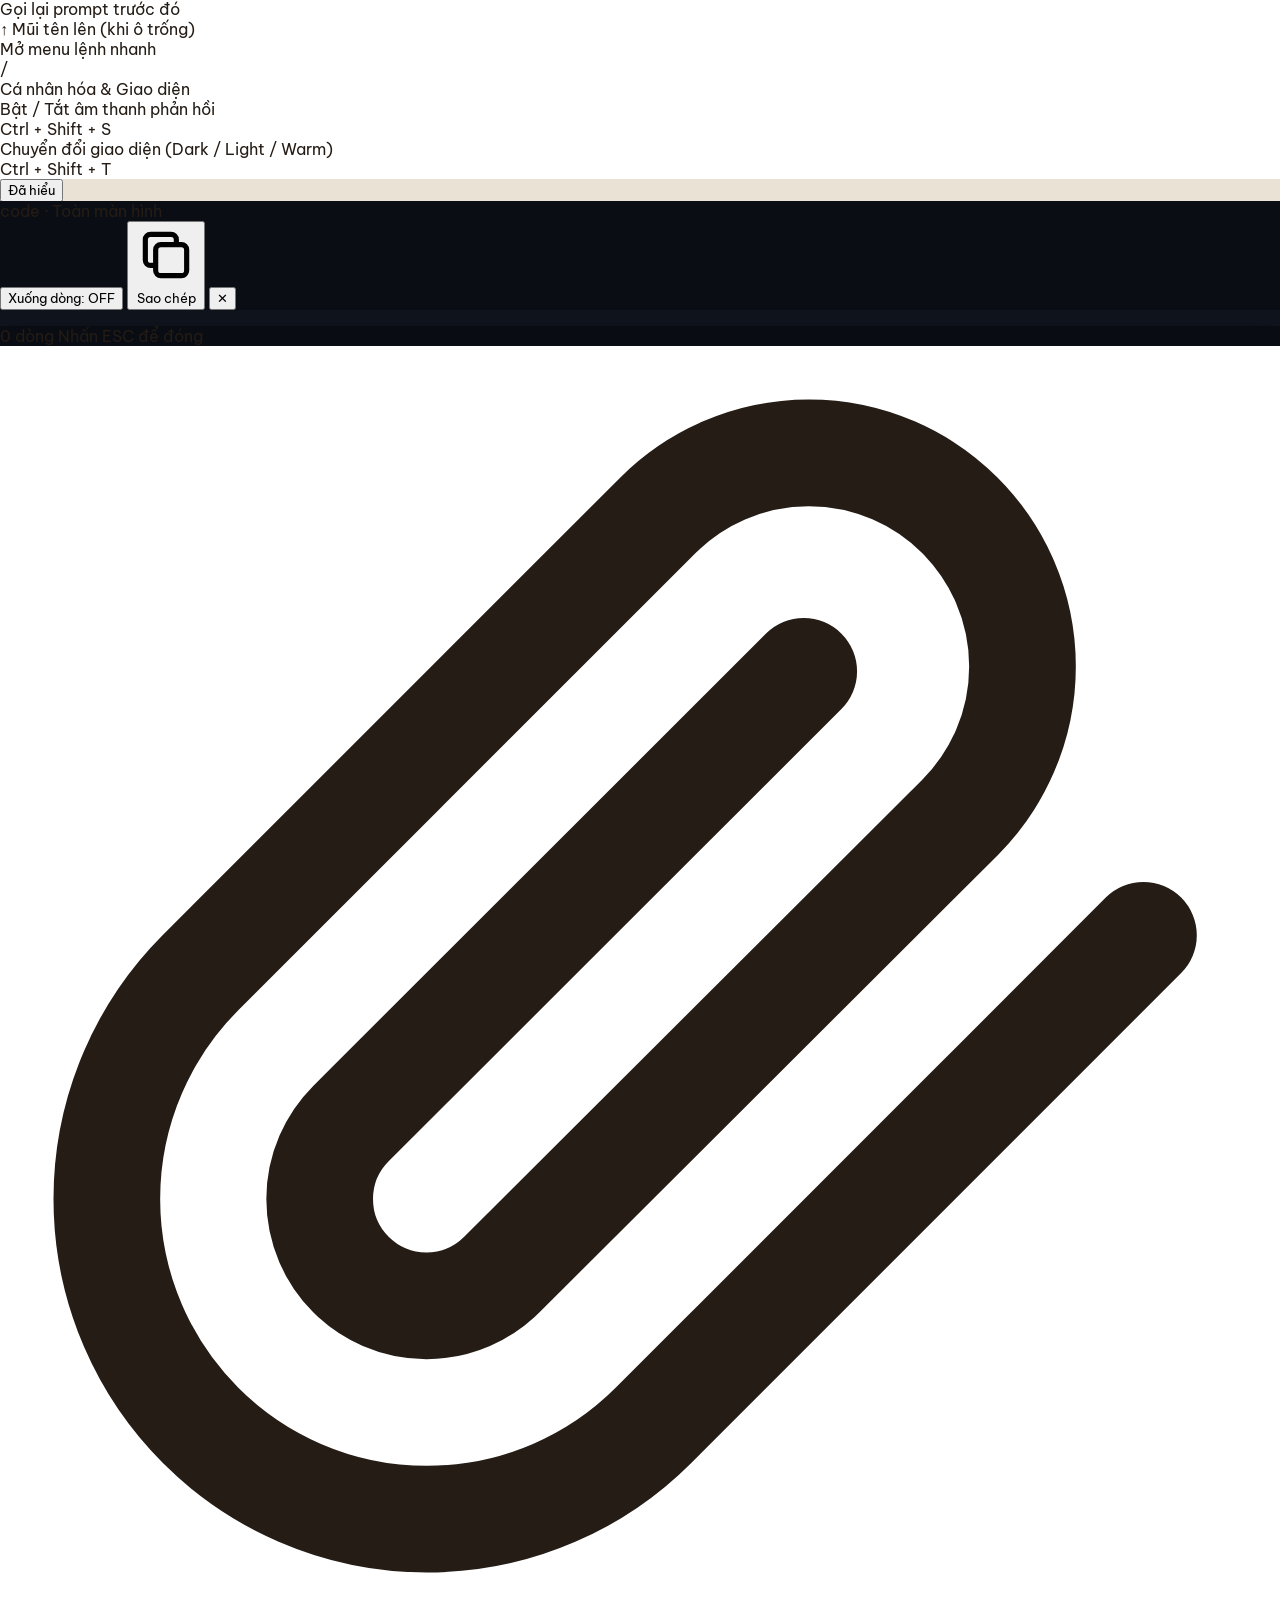
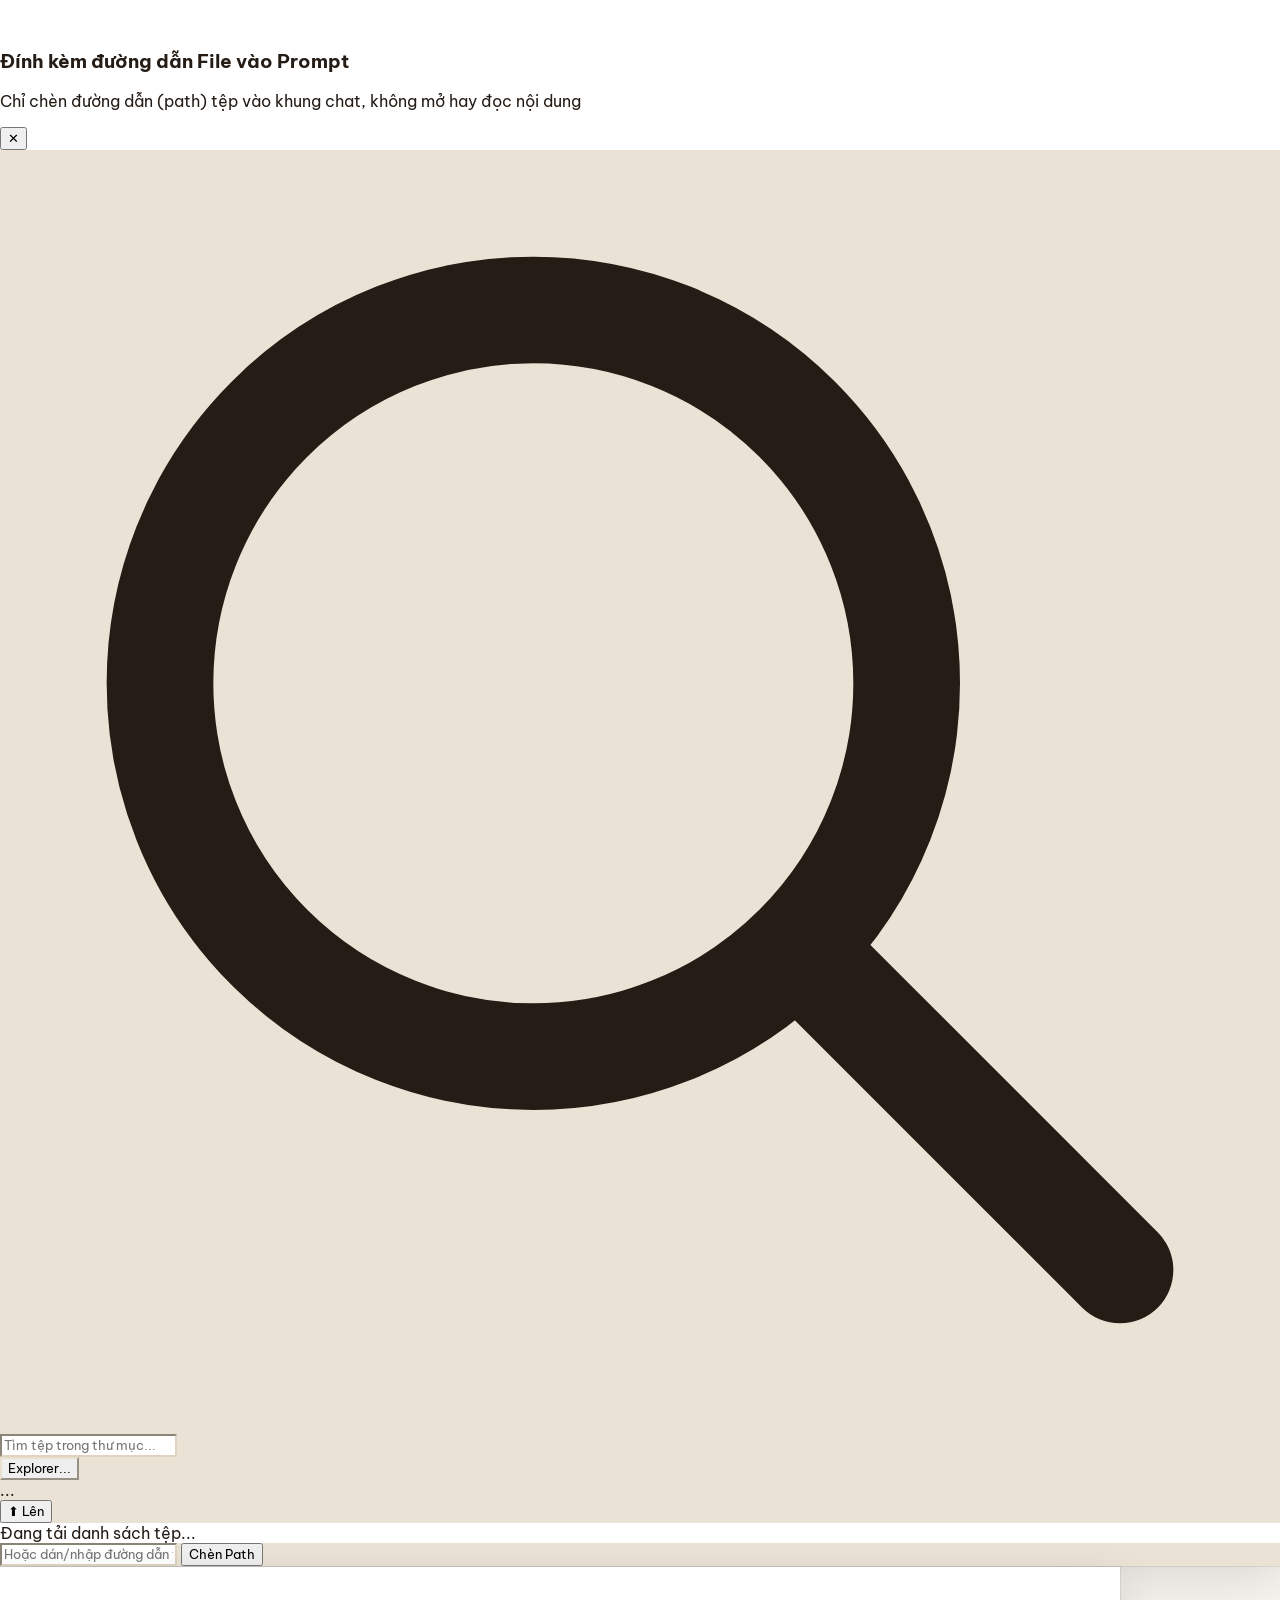
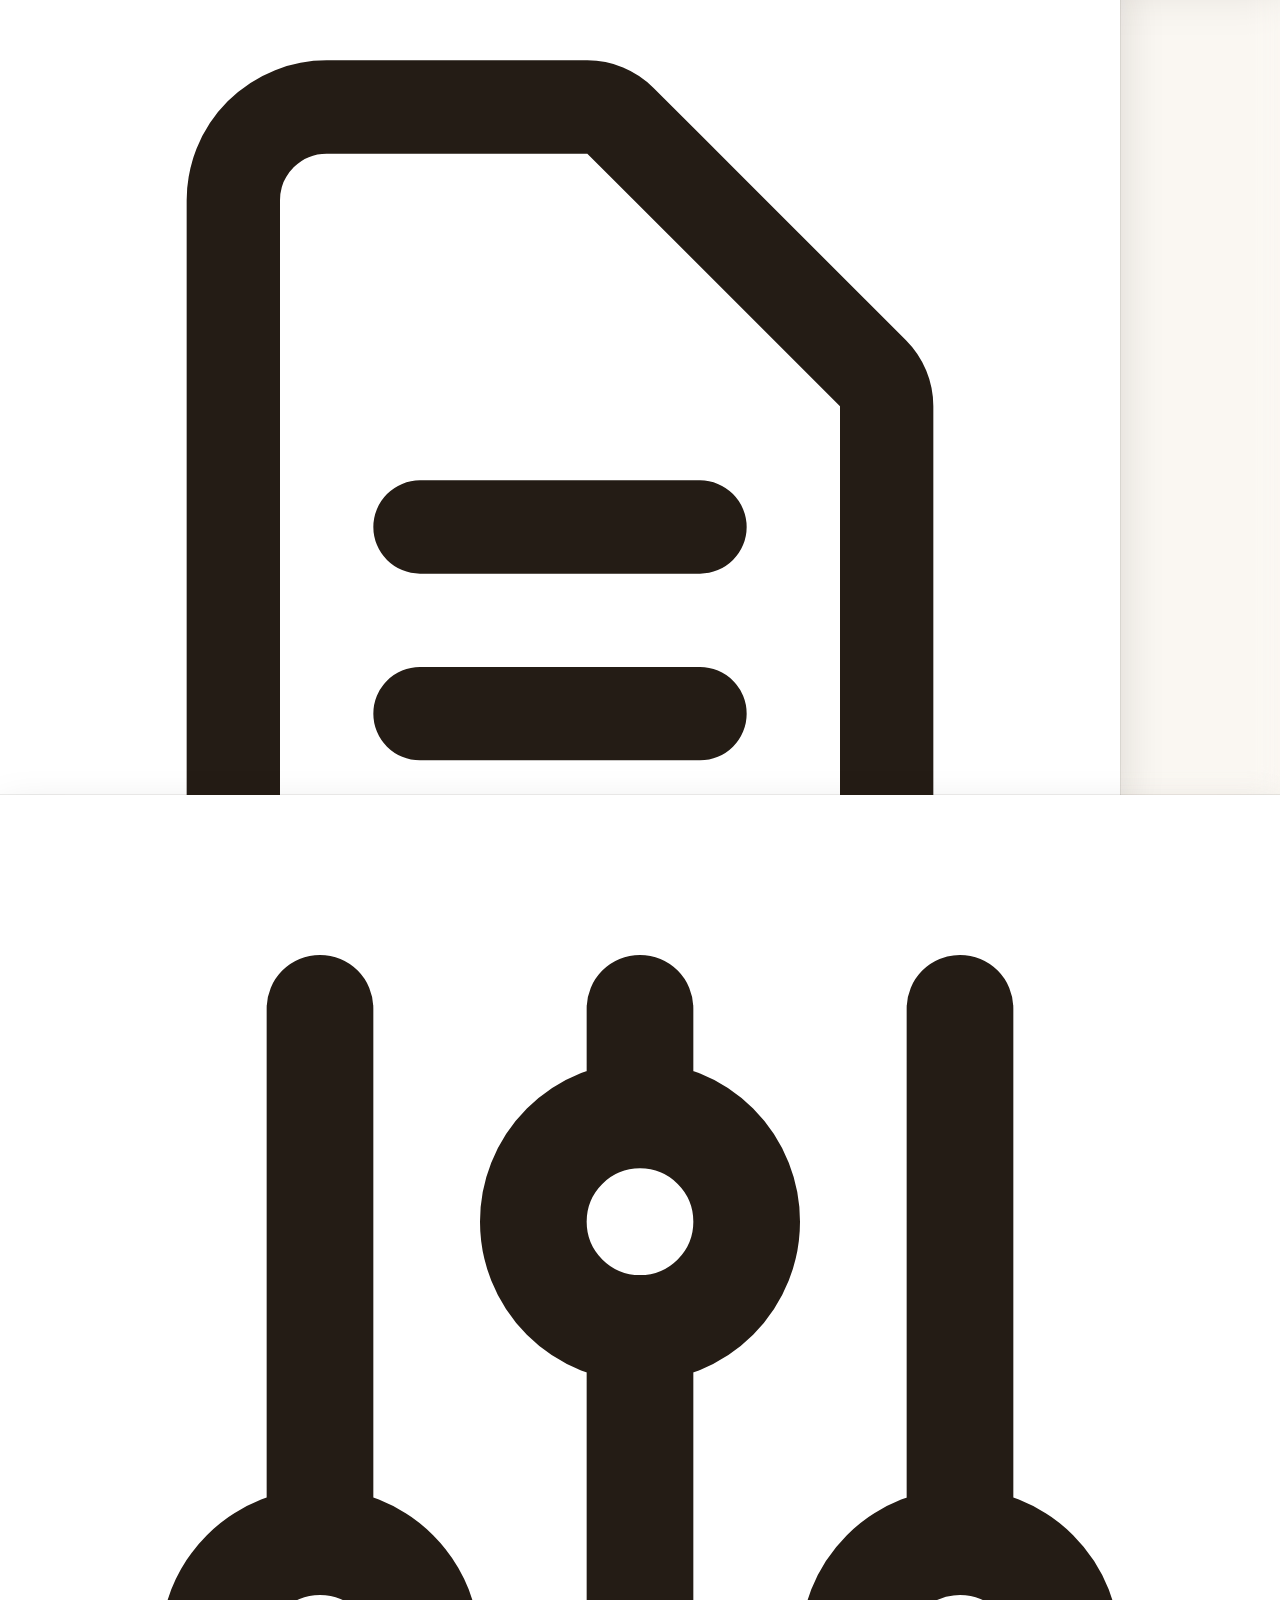
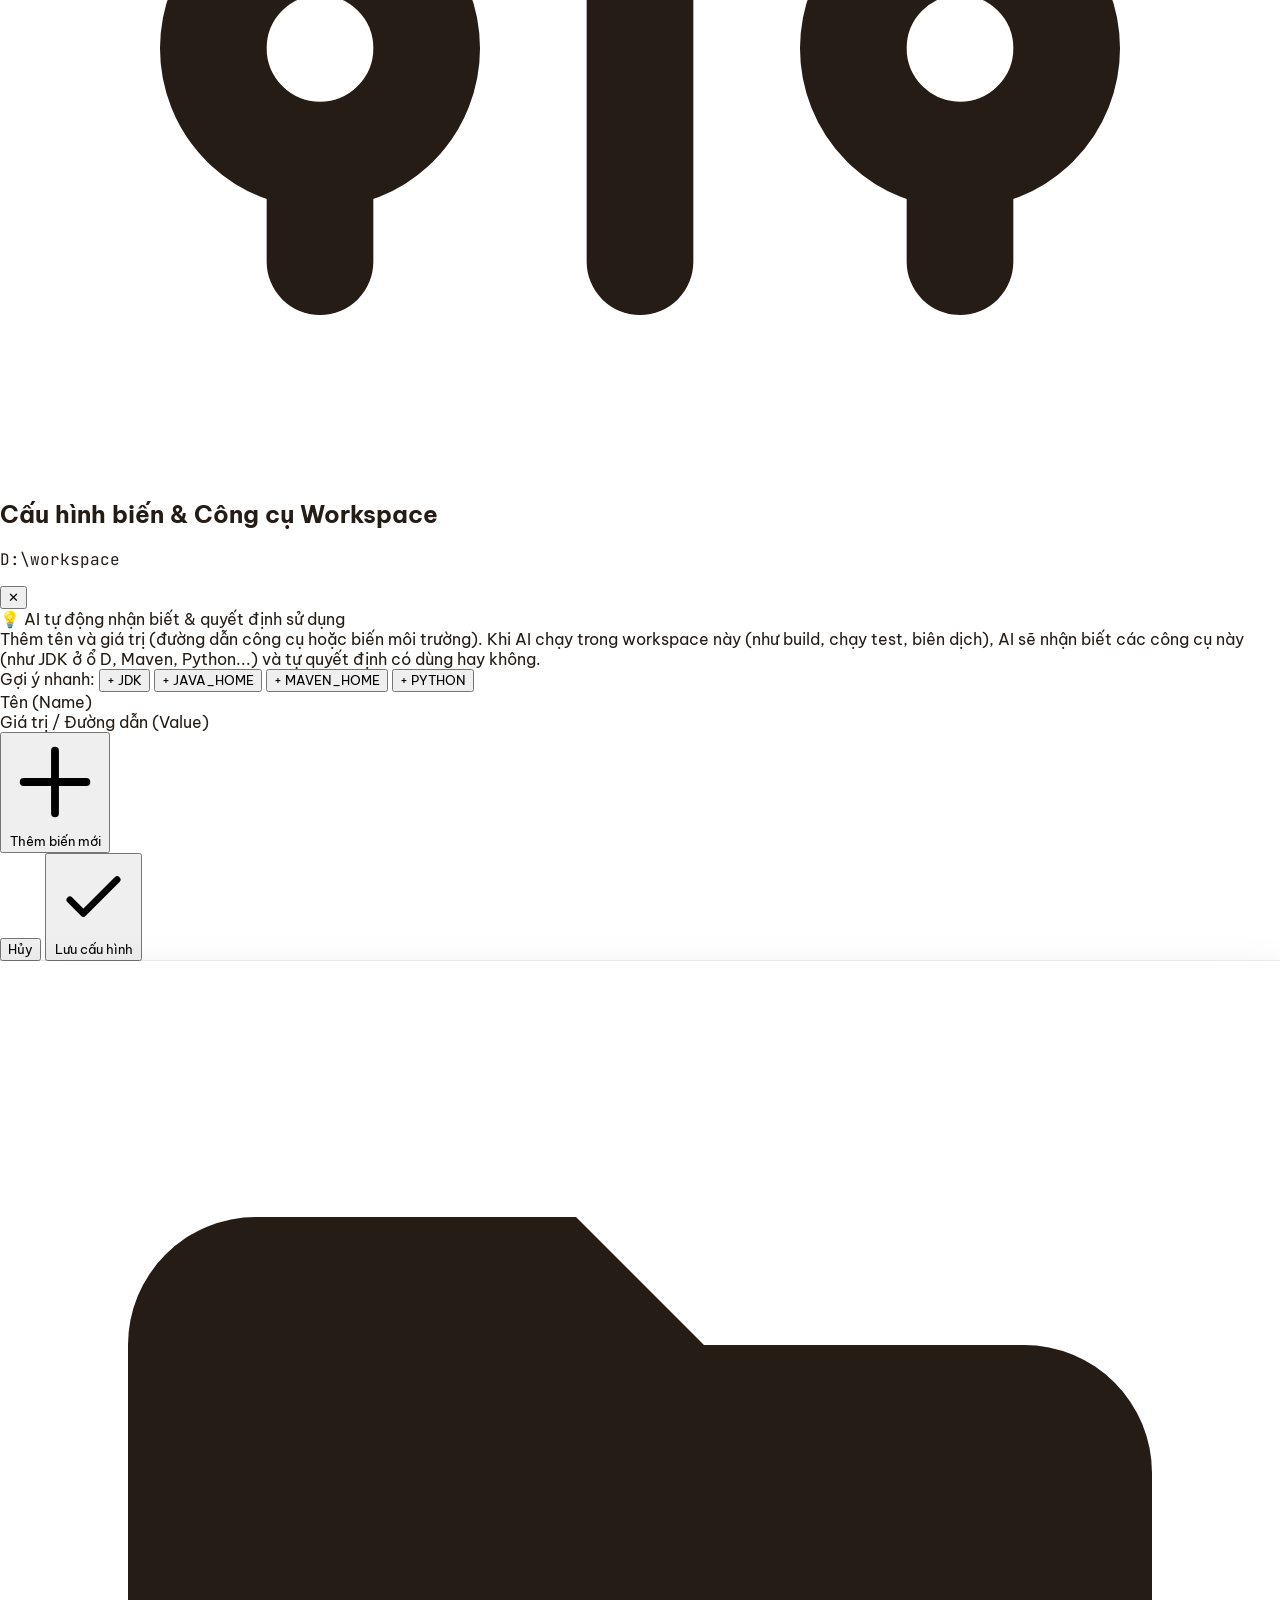
==== commit b4532801: "Move Zalo button to the left side of chat composer toolbar" ====
--- a/ai-hub-web/public/index.html
+++ b/ai-hub-web/public/index.html
@@ -2753,15 +2753,6 @@
           
           <!-- Left: Status, Folder, Char Count -->
           <div class="flex items-center space-x-1 sm:space-x-1.5 text-[11px] shrink-0 min-w-0">
-            <span id="currentSessionFolderTag" hidden></span>
-
-            <span id="charCount" class="text-[10px] hidden sm:inline" style="color: var(--text-sub);">
-              0 ký tự
-            </span>
-          </div>
-
-          <!-- Right: Action Buttons -->
-          <div class="flex items-center space-x-1 sm:space-x-1.5 shrink-0">
             <button id="btnZaloSource" type="button" onclick="openZaloSource()"
                     title="Chọn file từ Zalo My Documents" aria-label="Chọn file từ Zalo My Documents"
                     class="h-7 sm:h-8 px-2.5 sm:px-3 rounded-lg sm:rounded-xl border text-xs font-semibold flex items-center gap-1 ease-spring hover:bg-[var(--bg-hover)] active:scale-95 shrink-0"
@@ -2773,6 +2764,15 @@
               <span>Zalo</span>
             </button>
 
+            <span id="currentSessionFolderTag" hidden></span>
+
+            <span id="charCount" class="text-[10px] hidden sm:inline" style="color: var(--text-sub);">
+              0 ký tự
+            </span>
+          </div>
+
+          <!-- Right: Action Buttons -->
+          <div class="flex items-center space-x-1 sm:space-x-1.5 shrink-0">
             <!-- Stop Task Button (Visible while running, Icon Only) -->
             <button id="stopBtn" 
                     title="Dừng tiến trình (Esc)"
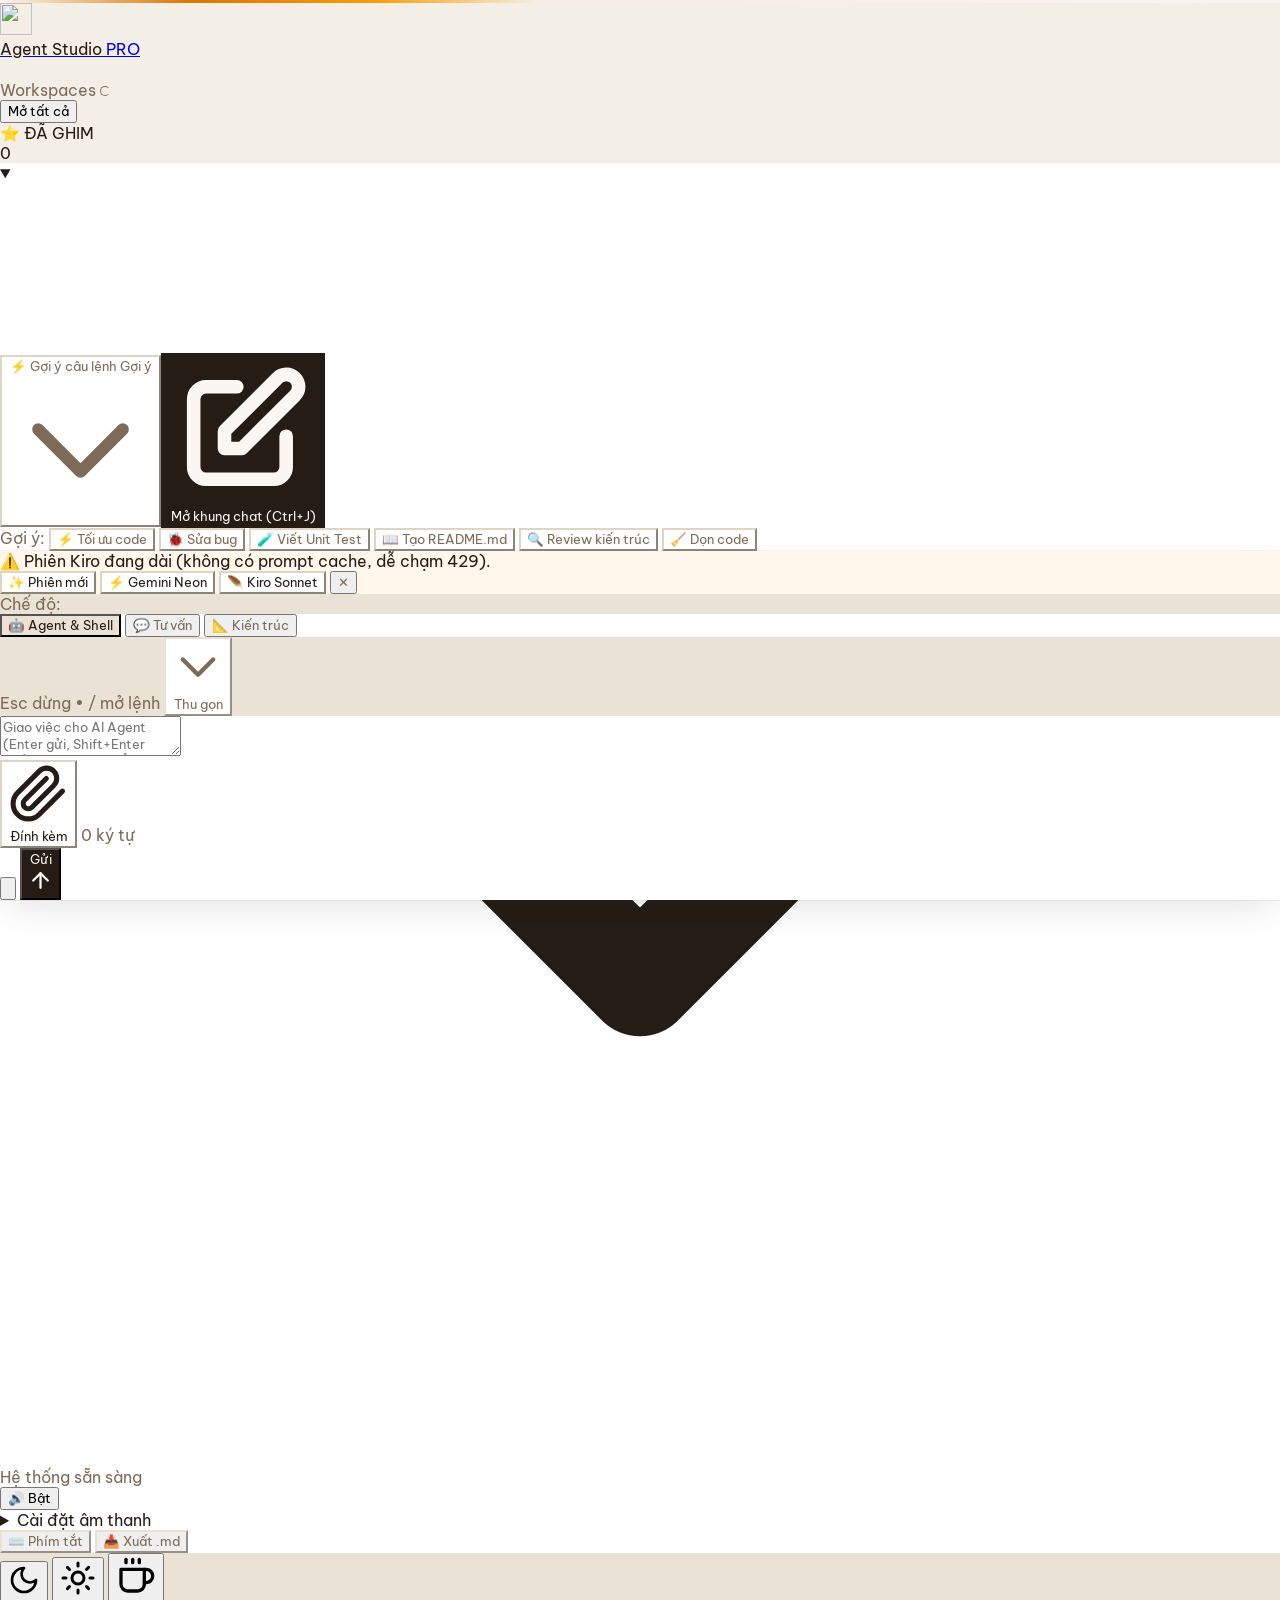
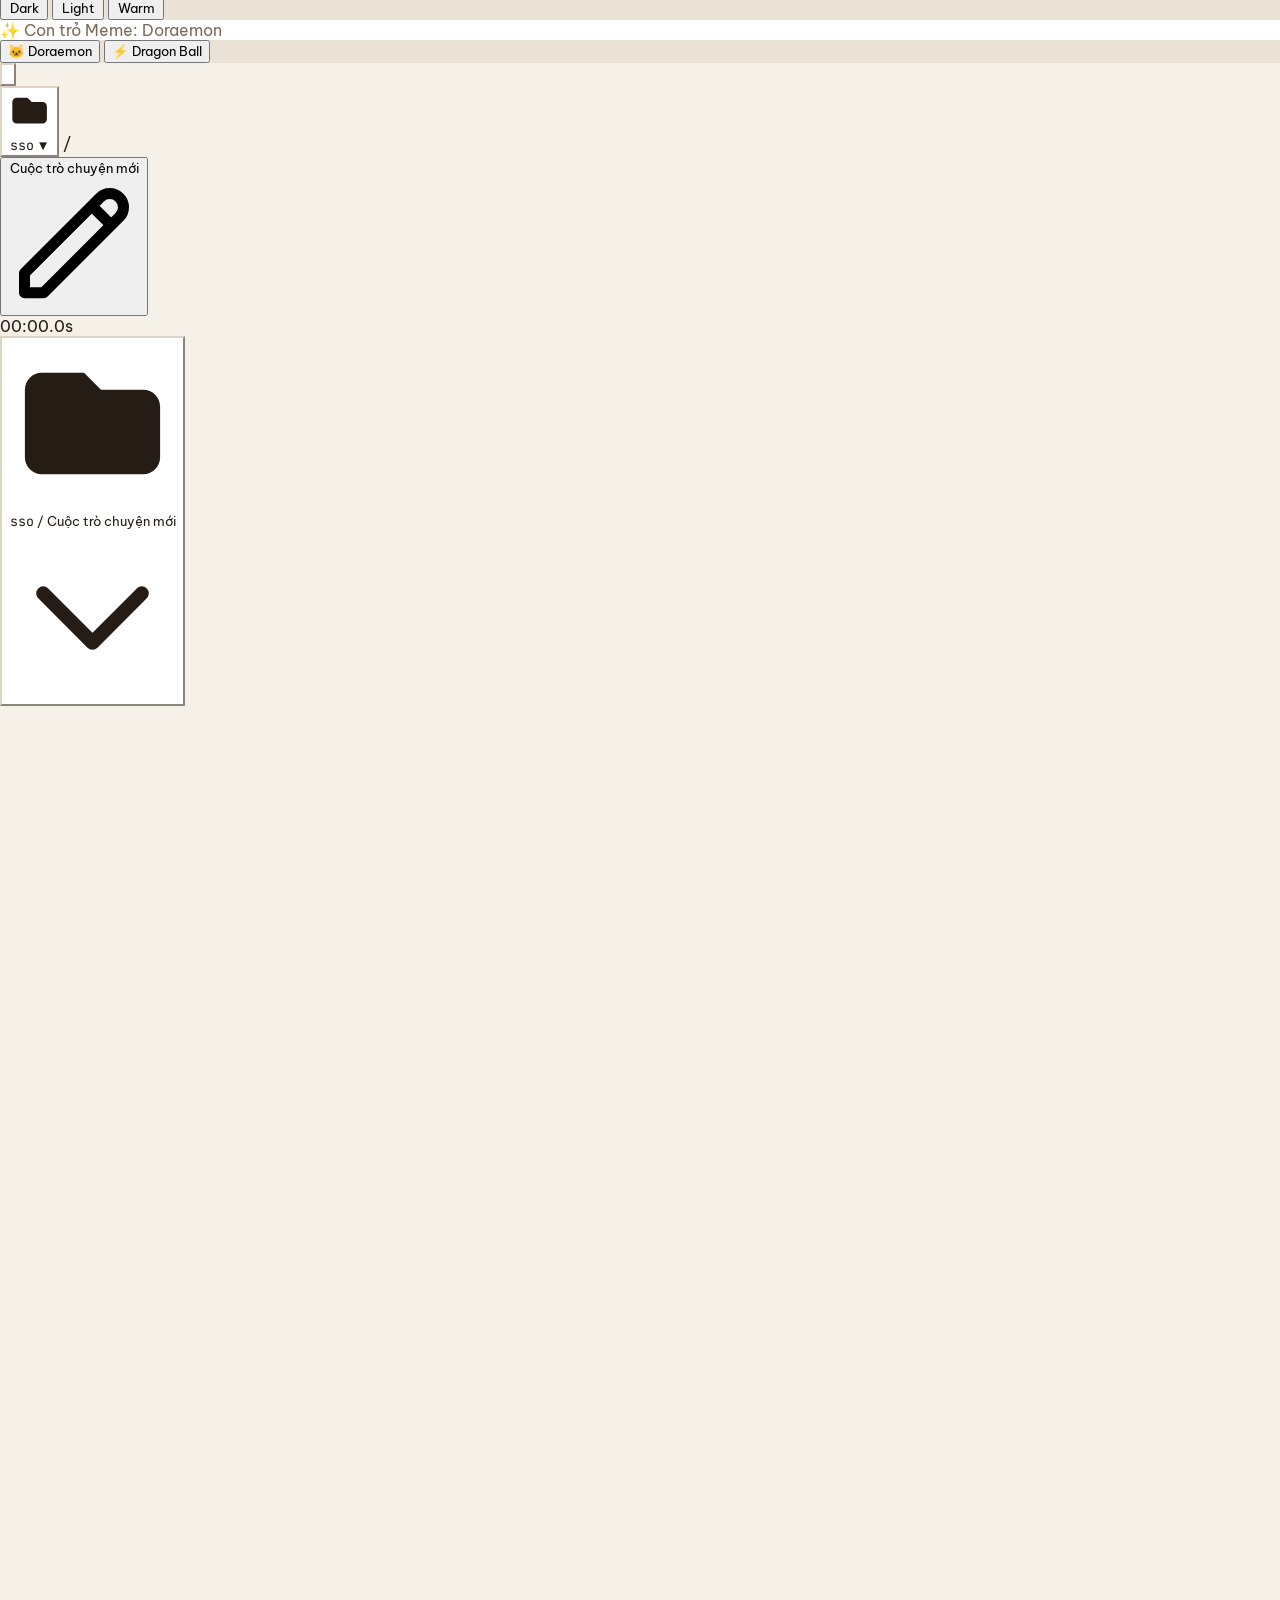
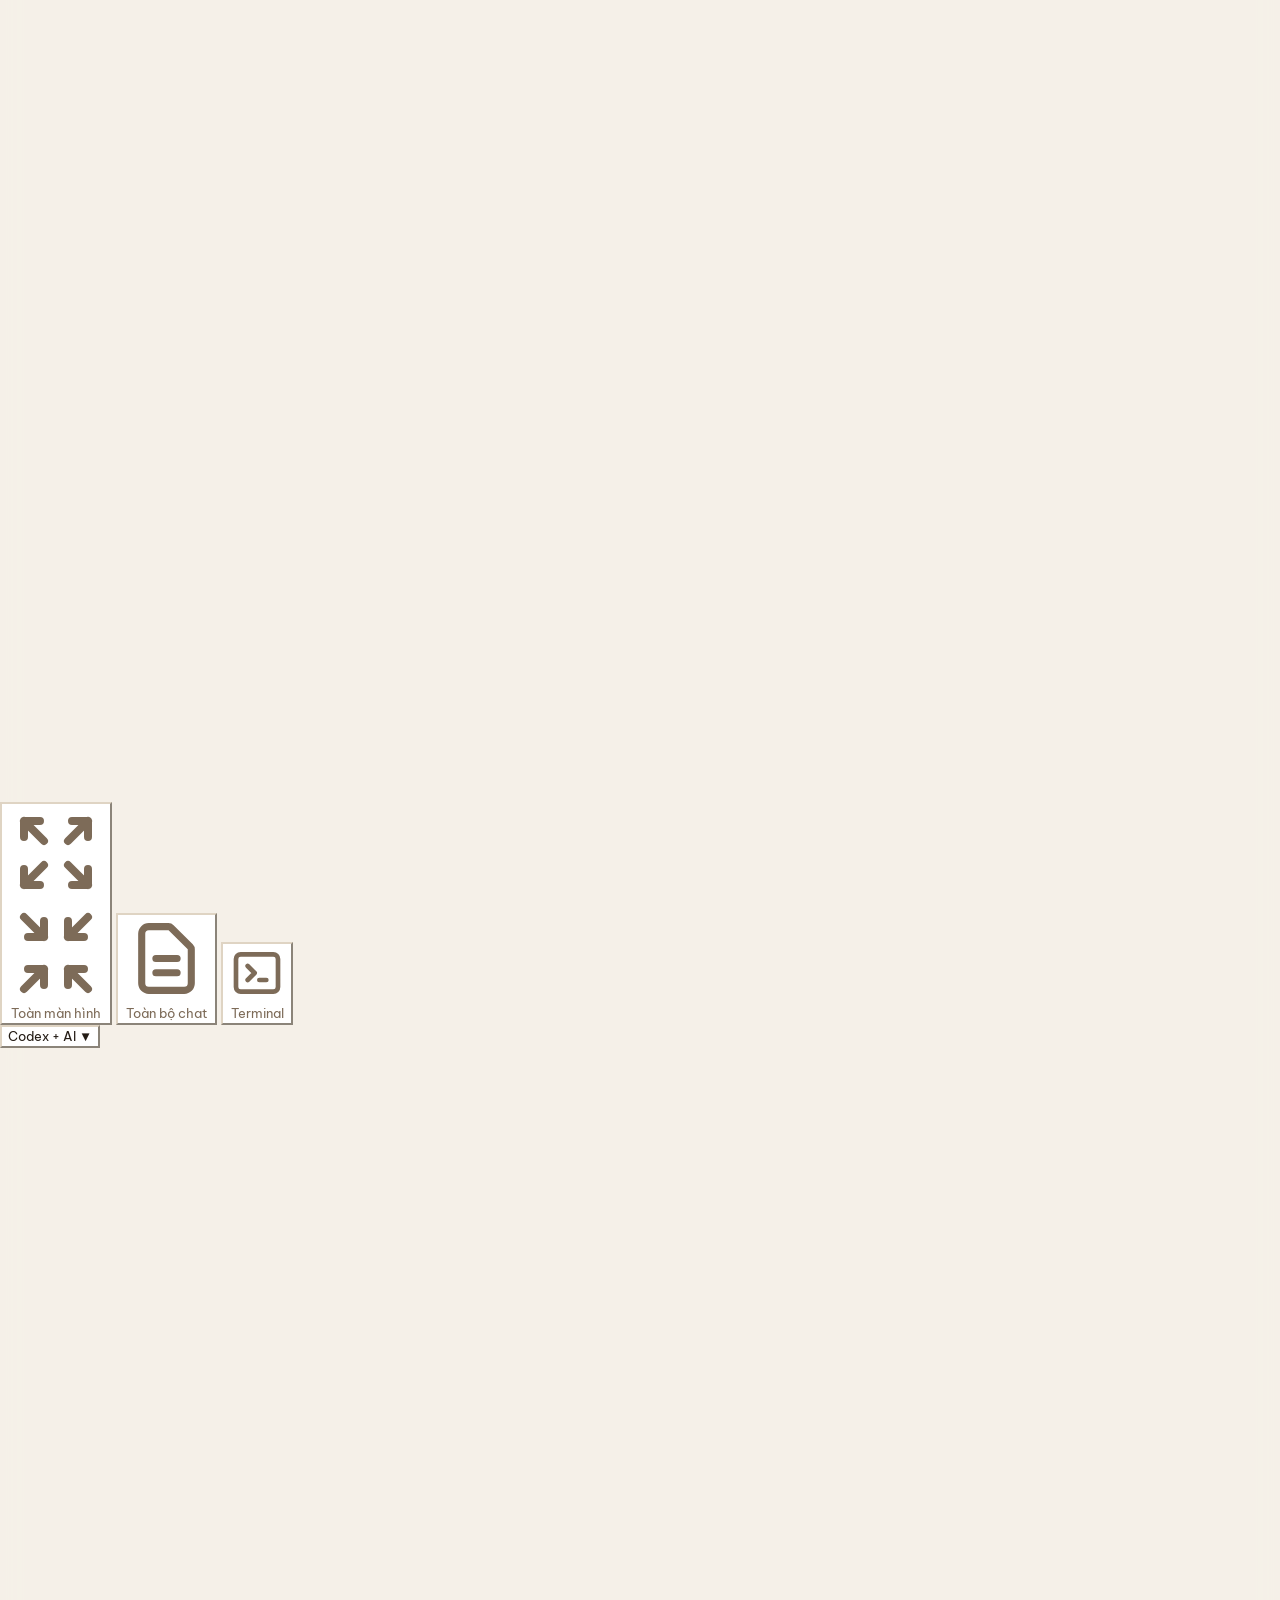
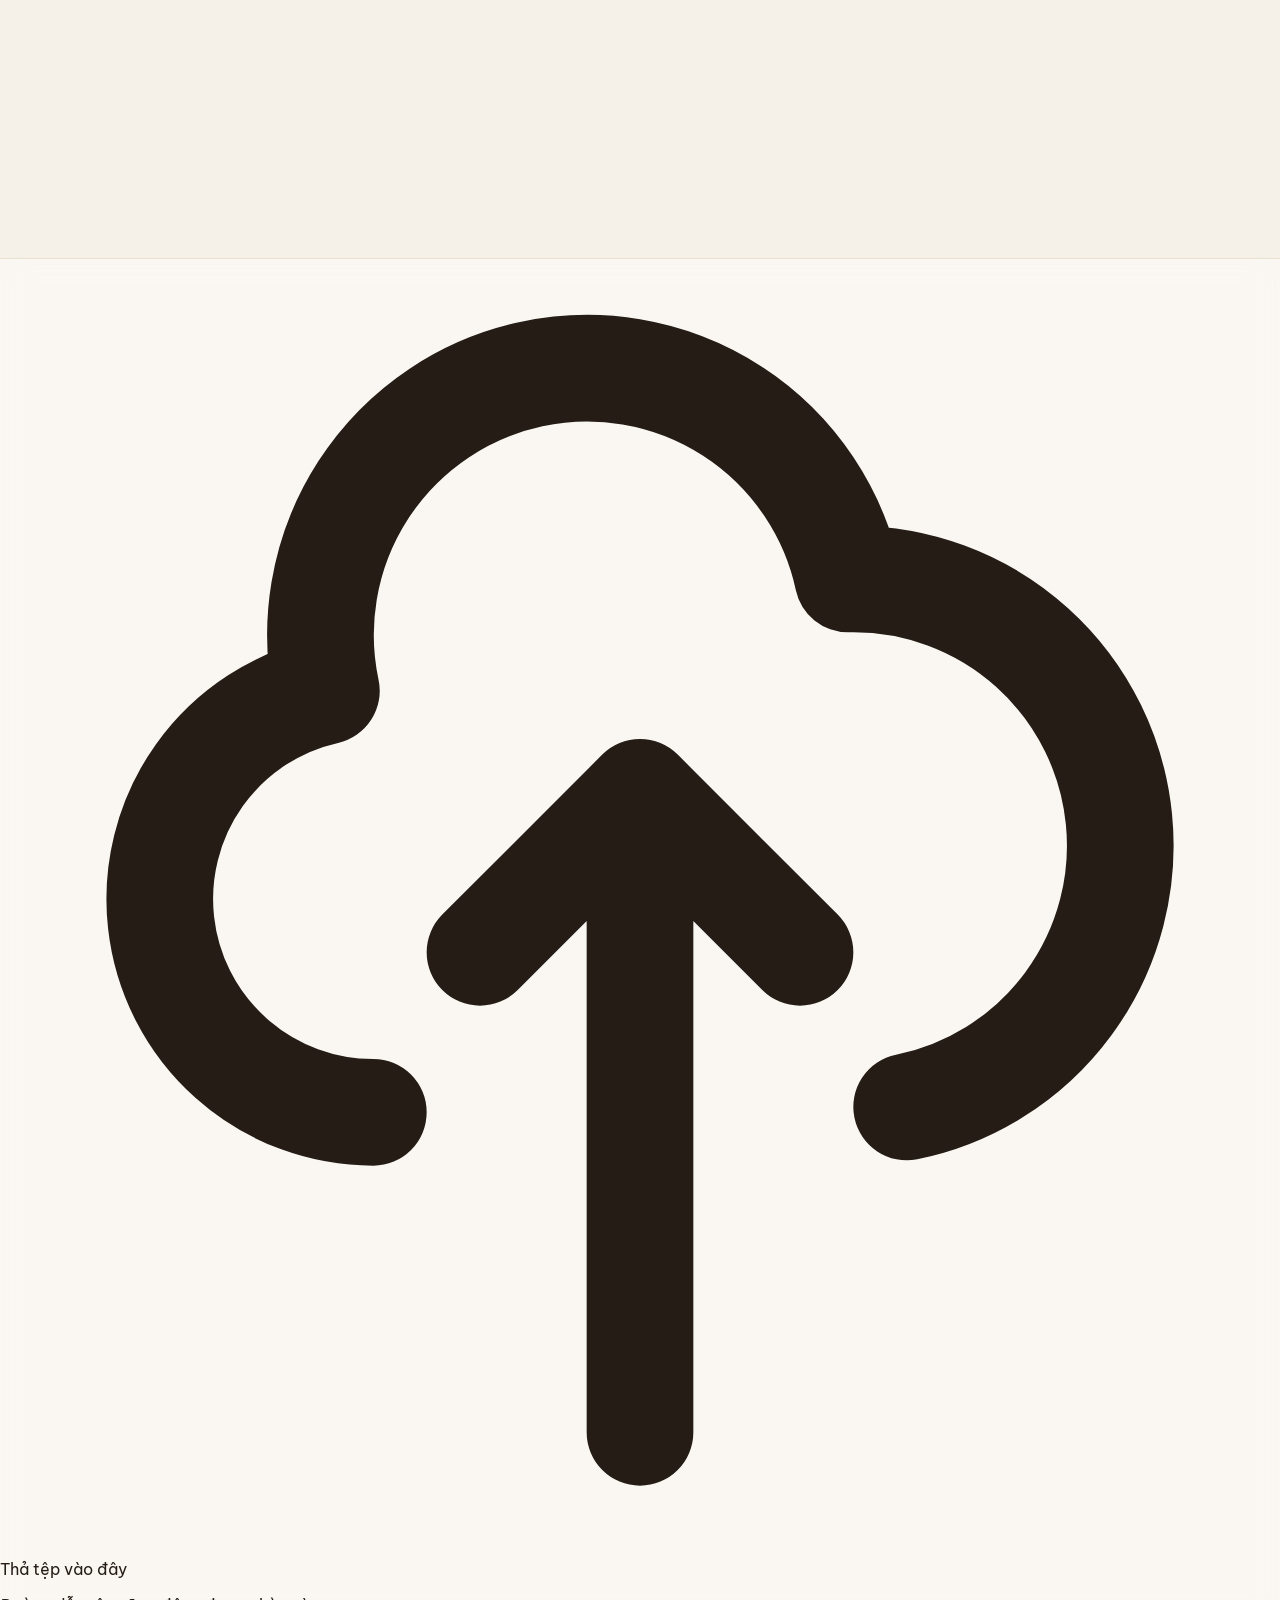
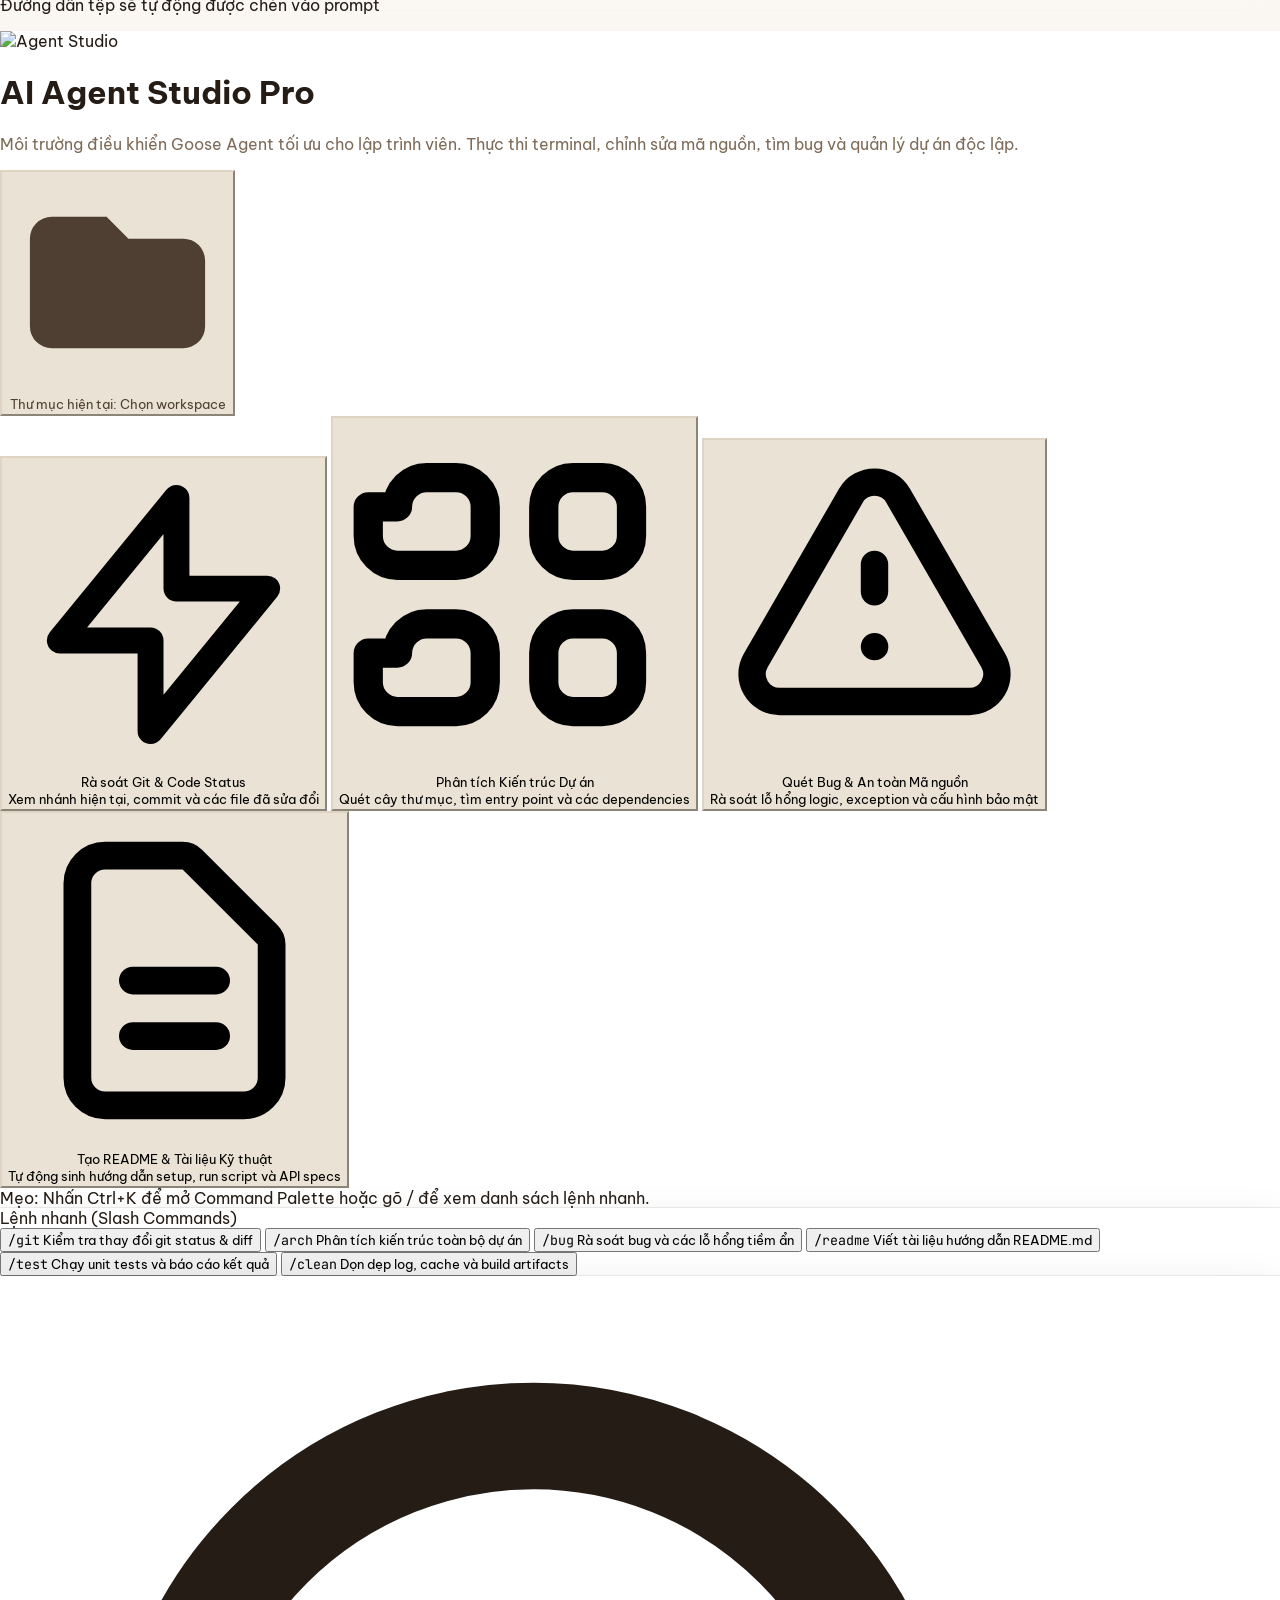
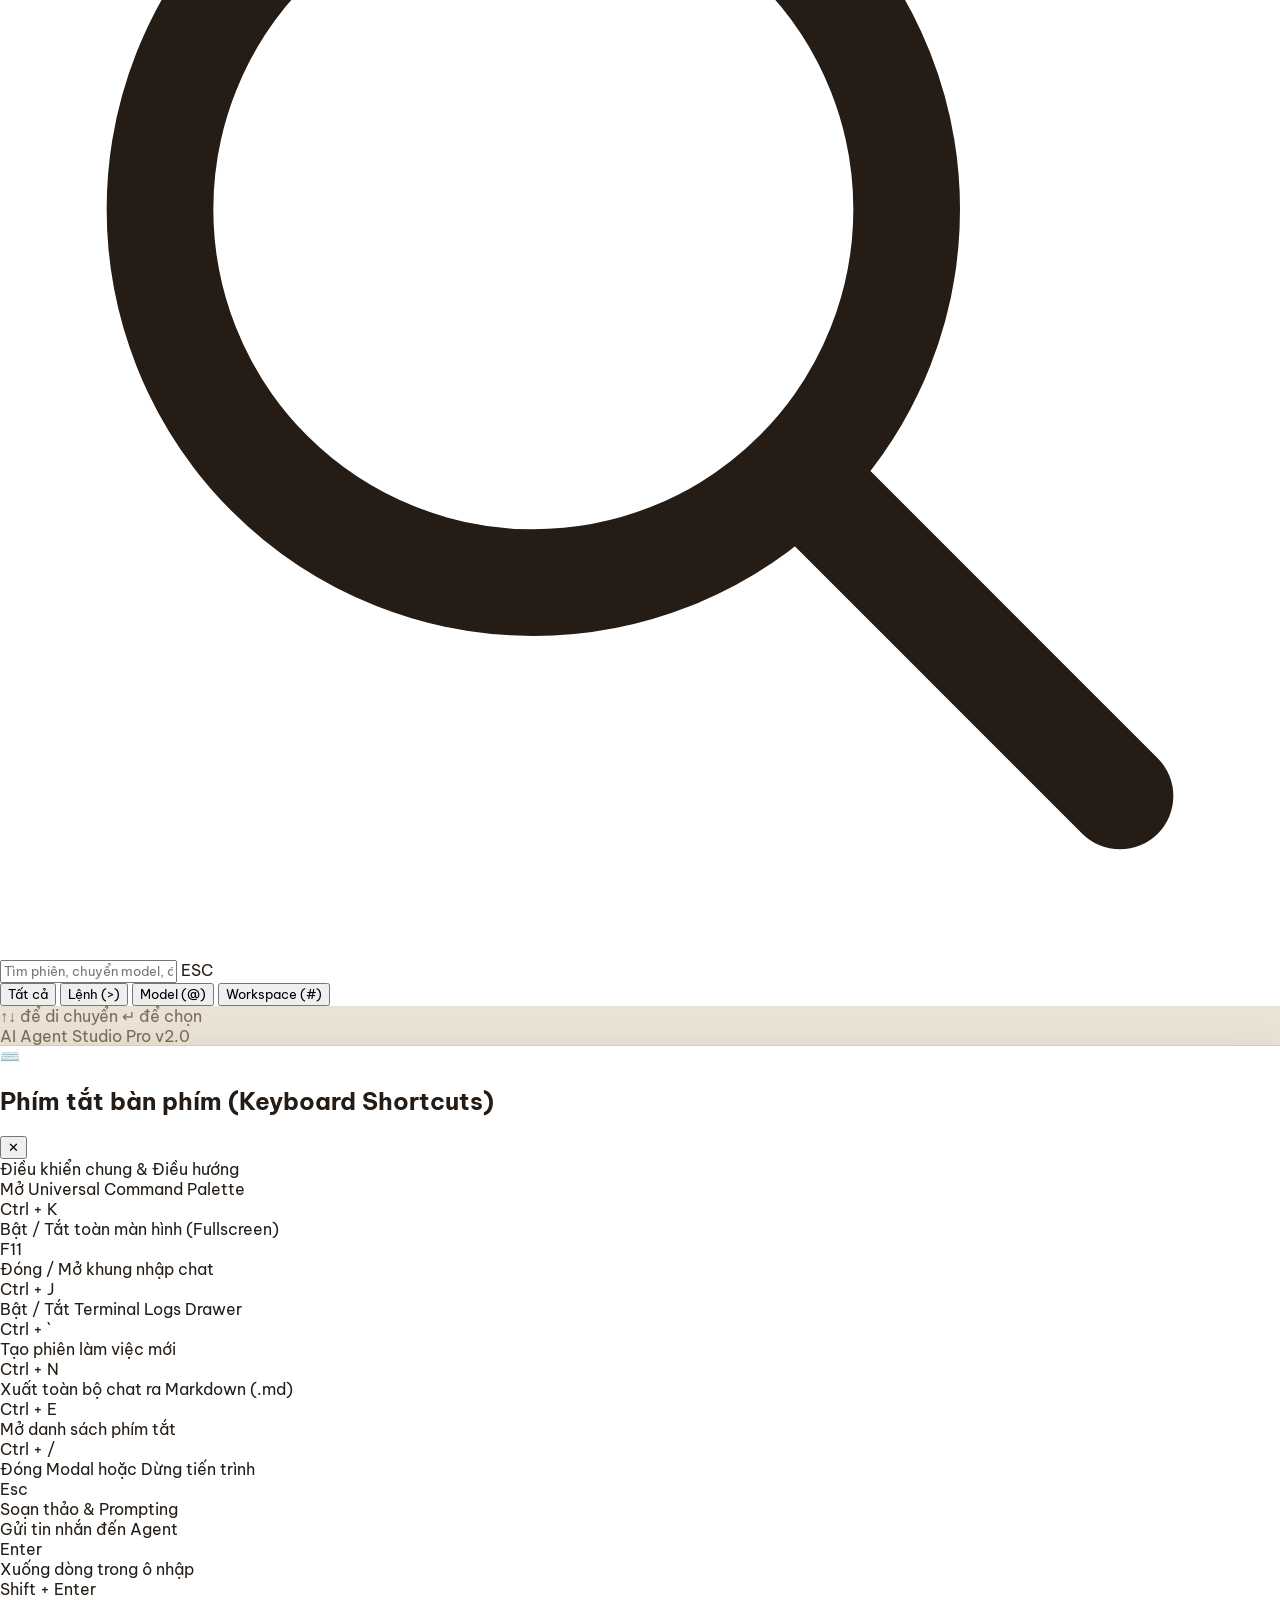
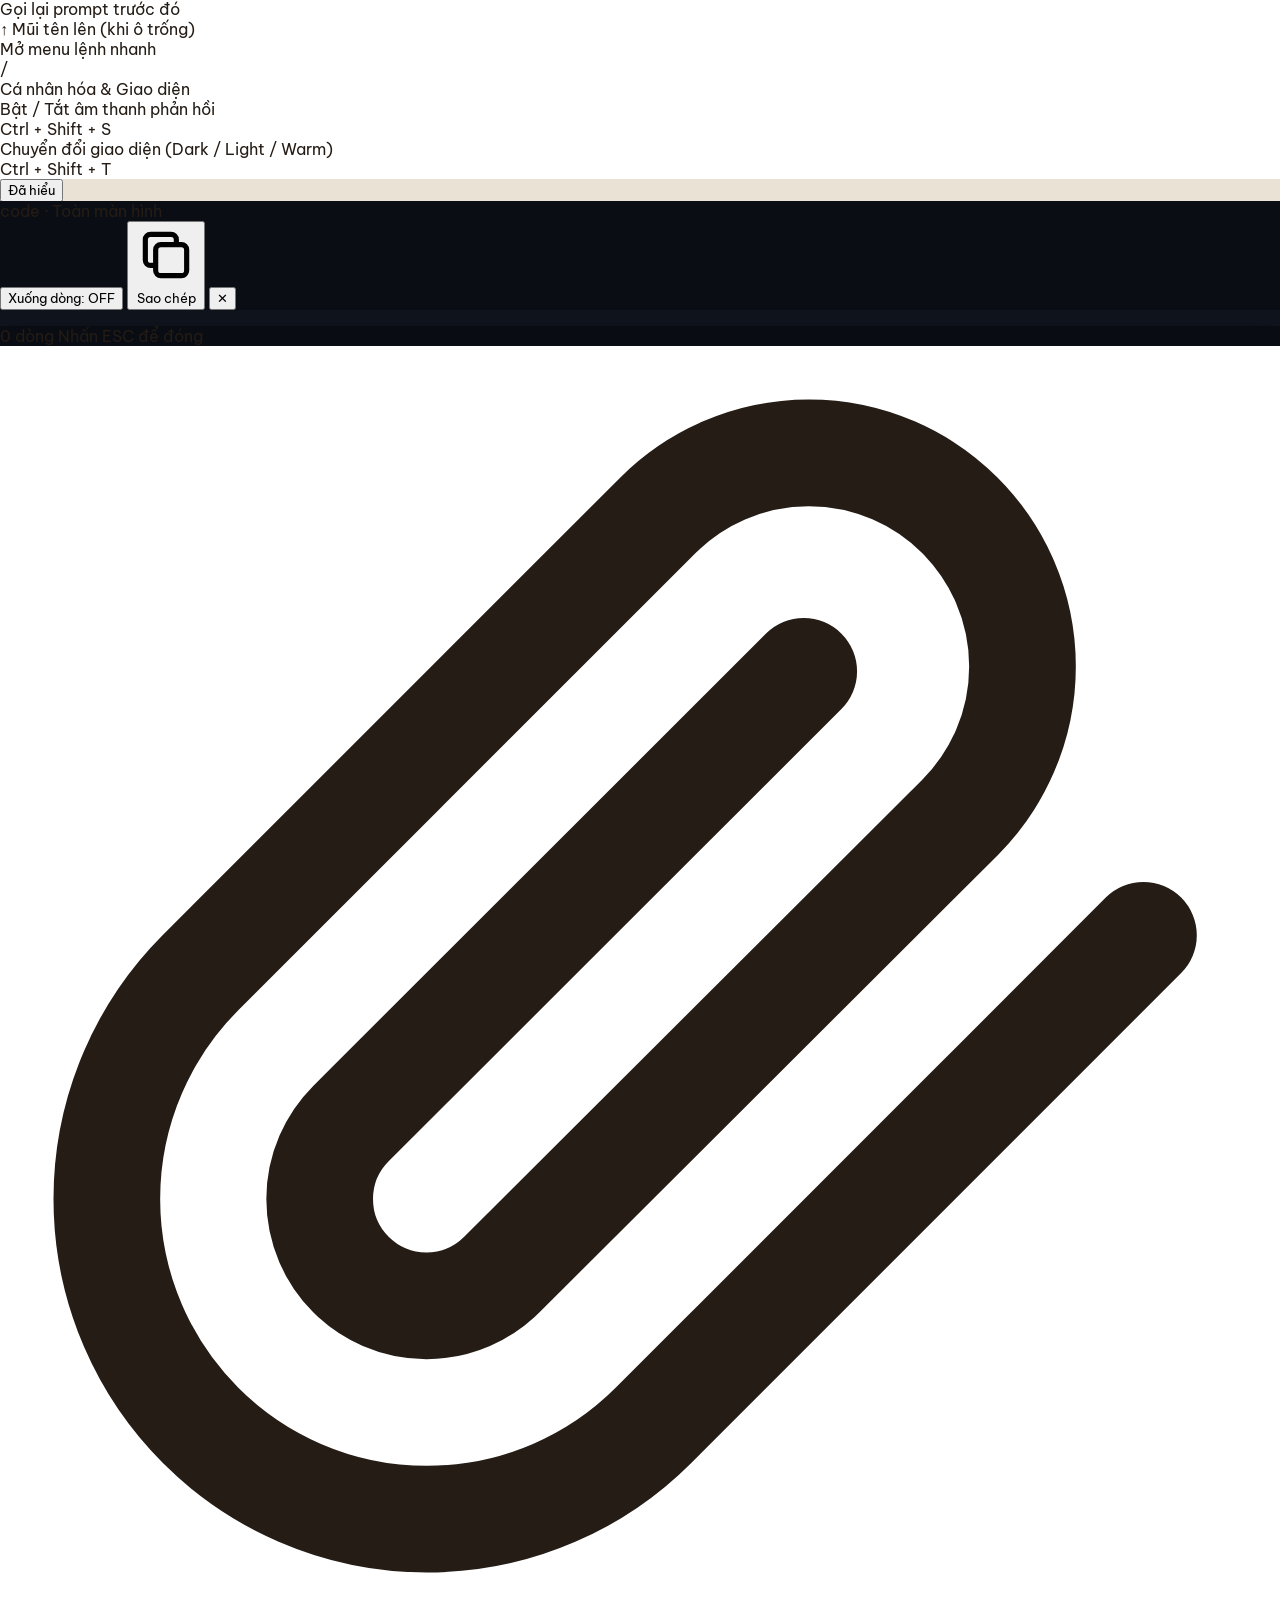
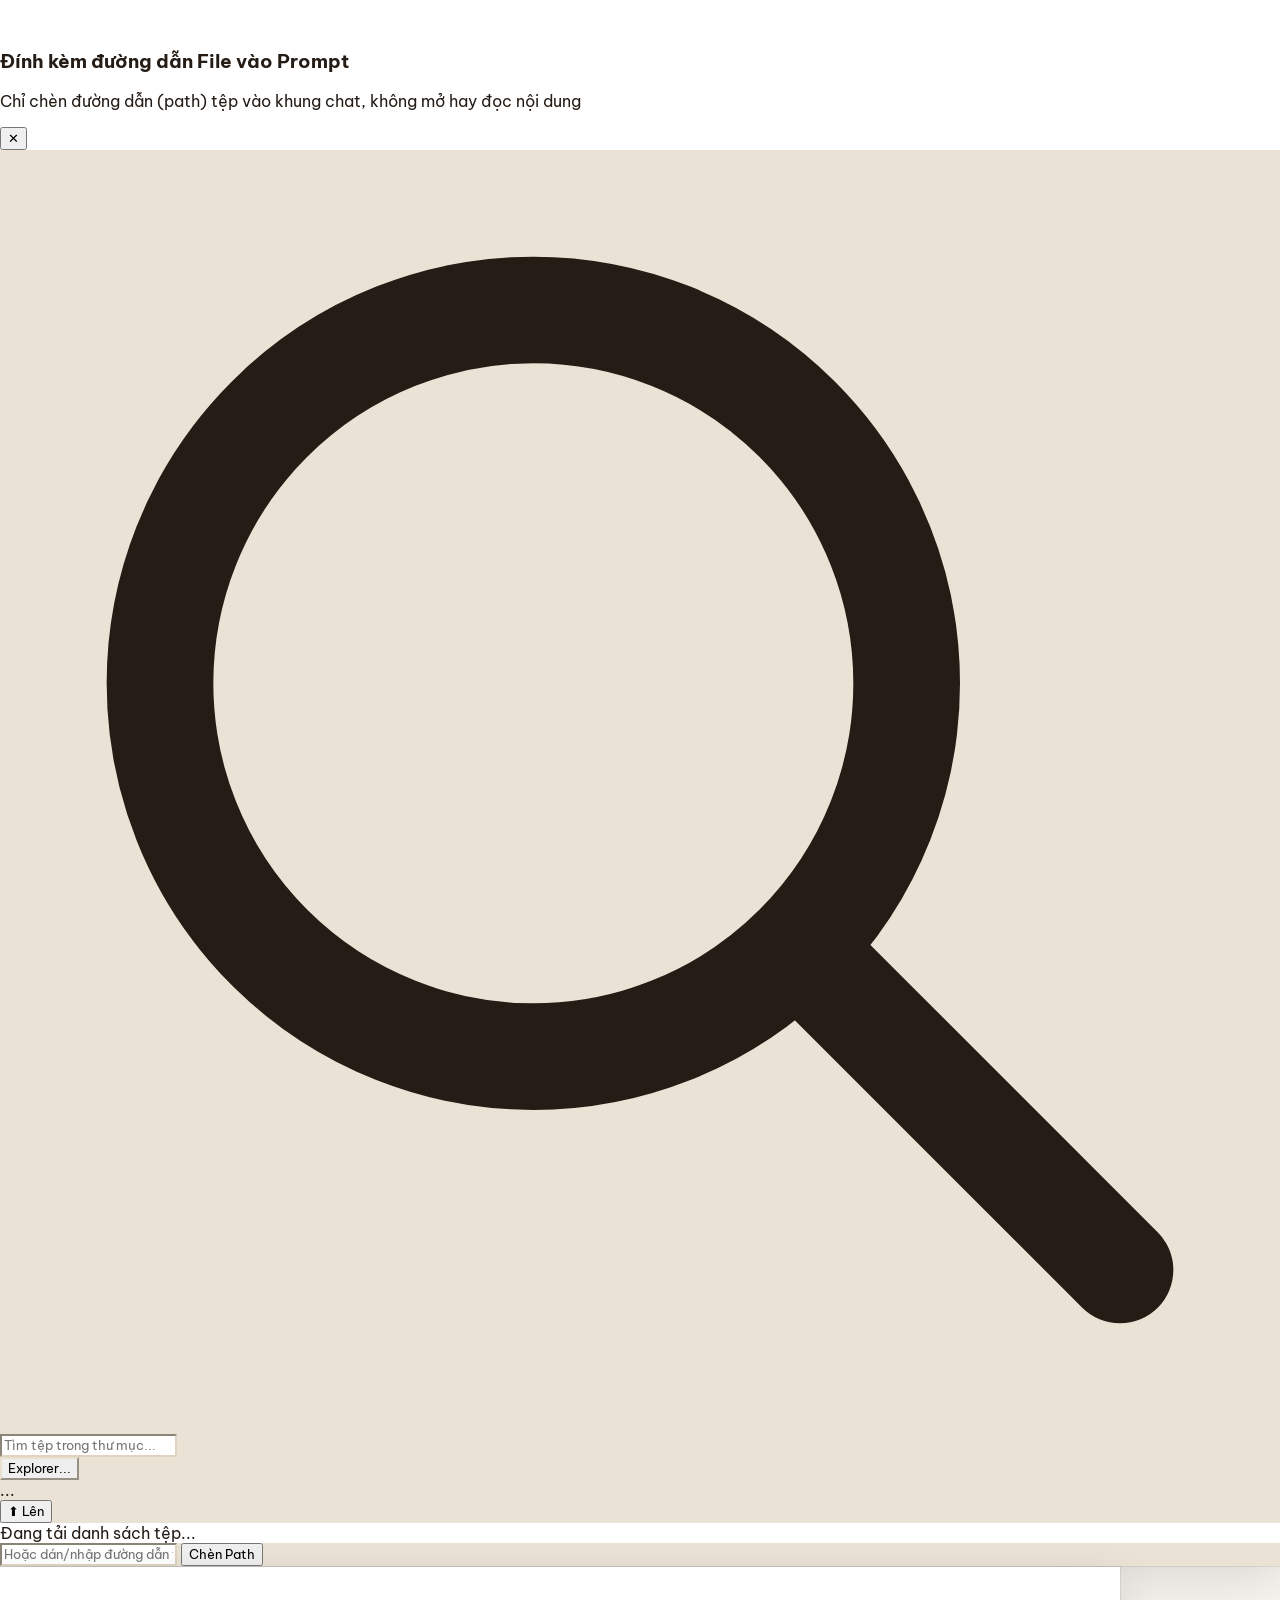
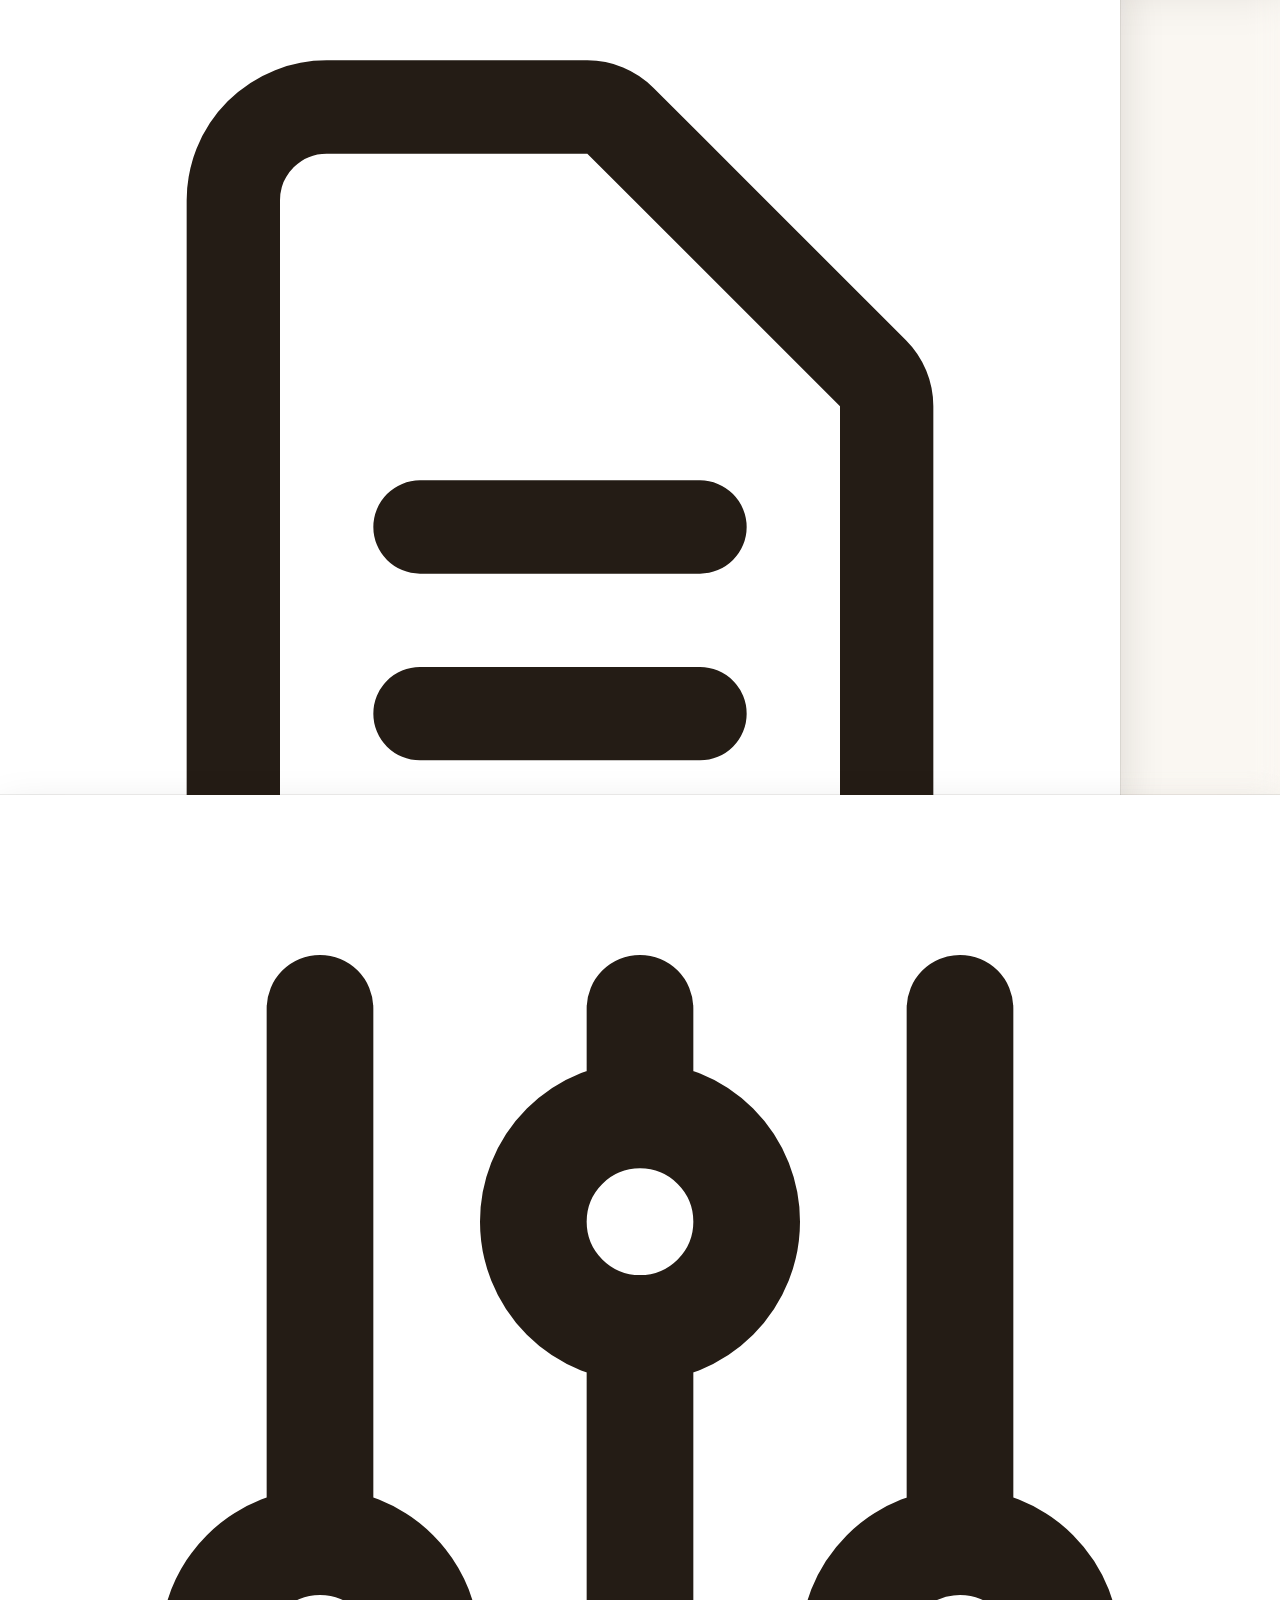
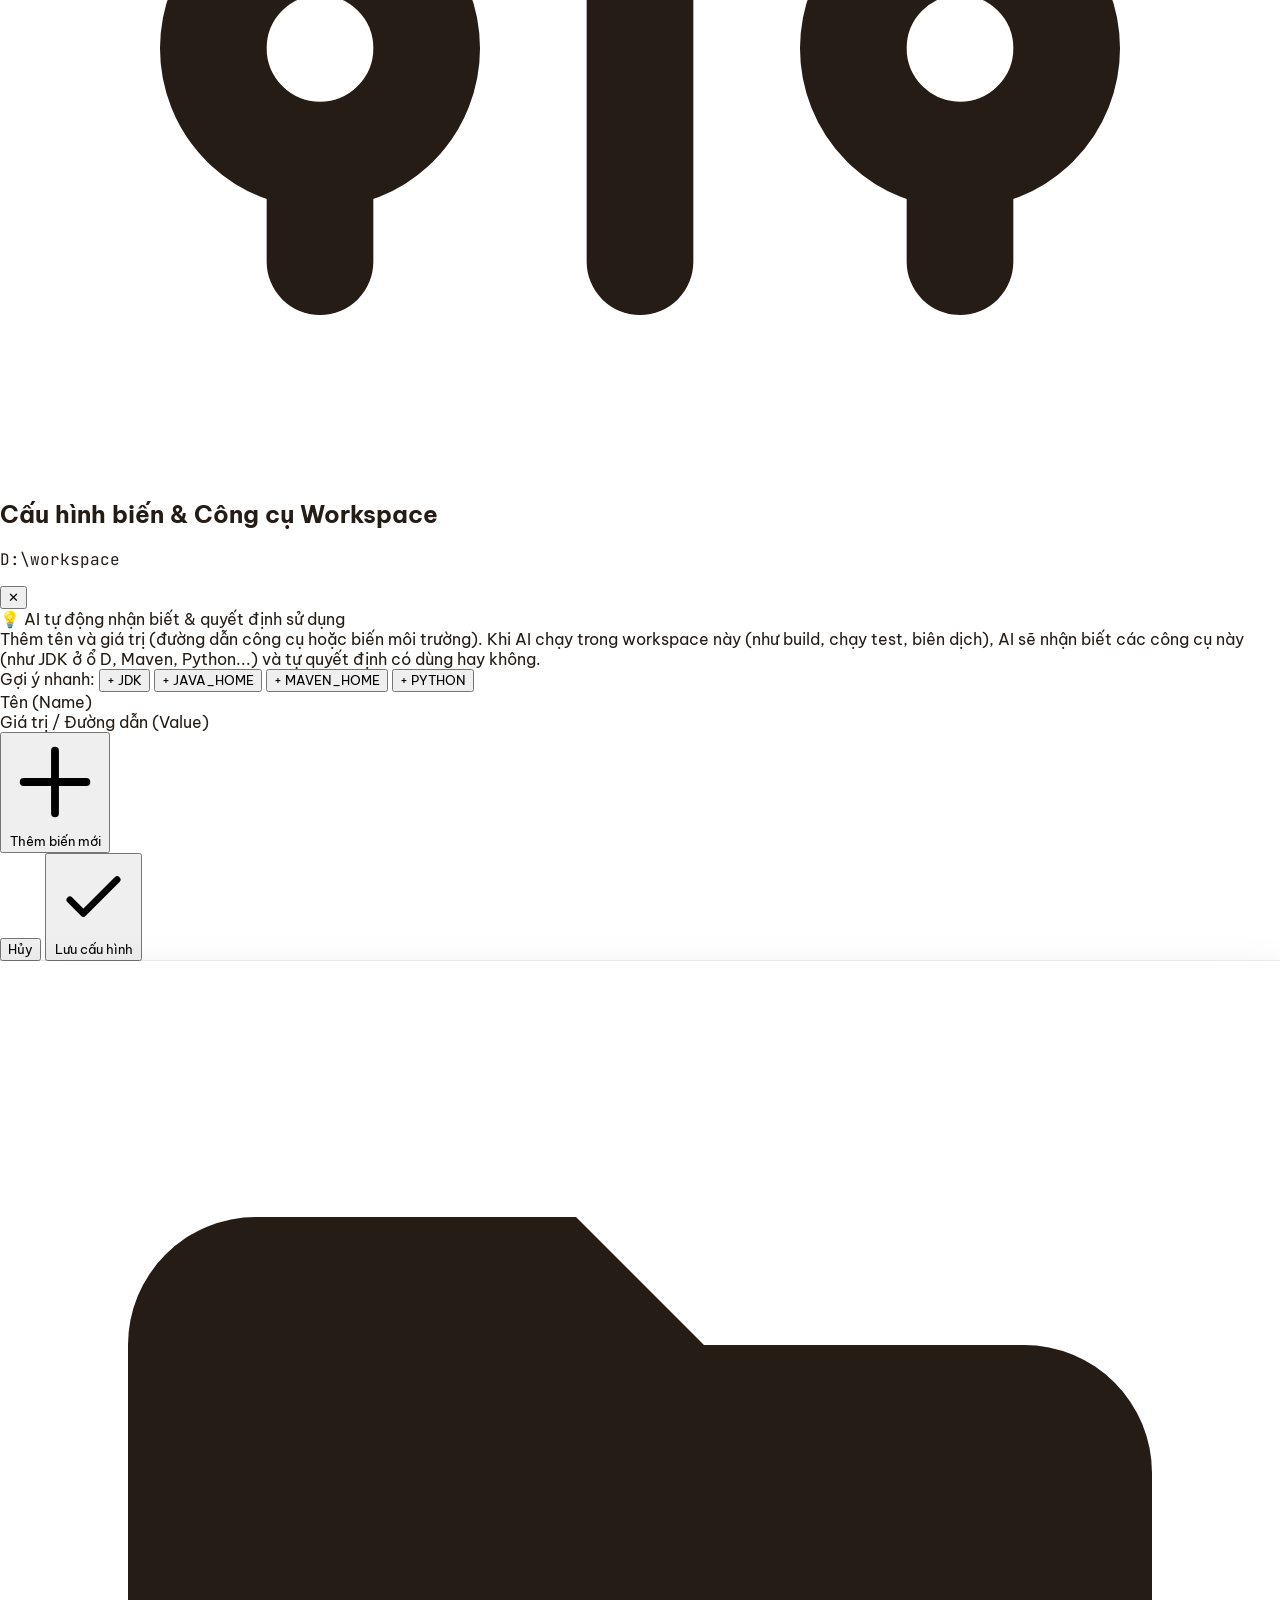
==== commit 43e6cdb9: "Unify attachment picker (PC files, mobile upload, Zalo, Ctrl+V paste)" ====
--- a/ai-hub-web/public/index.html
+++ b/ai-hub-web/public/index.html
@@ -2754,14 +2754,13 @@
           <!-- Left: Status, Folder, Char Count -->
           <div class="flex items-center space-x-1 sm:space-x-1.5 text-[11px] shrink-0 min-w-0">
             <button id="btnZaloSource" type="button" onclick="openZaloSource()"
-                    title="Chọn file từ Zalo My Documents" aria-label="Chọn file từ Zalo My Documents"
-                    class="h-7 sm:h-8 px-2.5 sm:px-3 rounded-lg sm:rounded-xl border text-xs font-semibold flex items-center gap-1 ease-spring hover:bg-[var(--bg-hover)] active:scale-95 shrink-0"
+                    title="Đính kèm tệp (Máy chủ PC, Tải lên từ thiết bị/điện thoại, Zalo My Documents, hoặc Ctrl+V)" aria-label="Đính kèm tệp hoặc Zalo"
+                    class="h-7 sm:h-8 px-2.5 sm:px-3 rounded-lg sm:rounded-xl border text-xs font-semibold flex items-center gap-1.5 ease-spring hover:bg-[var(--bg-hover)] active:scale-95 shrink-0"
                     style="border-color: var(--border); color: var(--accent-text); background: var(--bg-card);">
-              <svg class="w-3.5 h-3.5 shrink-0" viewBox="0 0 24 24" fill="none" stroke="currentColor" stroke-width="1.8" stroke-linecap="round" stroke-linejoin="round" aria-hidden="true">
-                <path d="M21 11.5a8.4 8.4 0 0 1-.9 3.8 8.5 8.5 0 0 1-7.6 4.7 8.4 8.4 0 0 1-3.8-.9L3 21l1.9-5.7a8.4 8.4 0 0 1-.9-3.8 8.5 8.5 0 0 1 4.7-7.6 8.4 8.4 0 0 1 3.8-.9h.5a8.5 8.5 0 0 1 8 8v.5Z"/>
-                <path d="M9 8h6l-6 7h6"/>
+              <svg class="w-3.5 h-3.5 shrink-0" viewBox="0 0 24 24" fill="none" stroke="currentColor" stroke-width="2" stroke-linecap="round" stroke-linejoin="round" aria-hidden="true">
+                <path d="m21.44 11.05-9.19 9.19a6 6 0 0 1-8.49-8.49l8.57-8.57A4 4 0 1 1 18 8.84l-8.59 8.57a2 2 0 0 1-2.83-2.83l8.49-8.48"/>
               </svg>
-              <span>Zalo</span>
+              <span>Đính kèm</span>
             </button>
 
             <span id="currentSessionFolderTag" hidden></span>
@@ -14467,7 +14466,9 @@
     async function sendMessage(options = {}) {
       const opts = (options && !(options instanceof Event) && typeof options === 'object') ? options : {};
       const hasOverride = typeof opts.promptOverride === 'string';
-      const prompt = (hasOverride ? opts.promptOverride : promptInput.value).trim();
+      const zaloAttachments = !hasOverride && window.zaloComposer ? window.zaloComposer.snapshot() : [];
+      const rawPrompt = (hasOverride ? opts.promptOverride : promptInput.value).trim();
+      const prompt = rawPrompt || (zaloAttachments.length ? 'Hãy kiểm tra tệp đính kèm.' : '');
       if (!prompt || isGenerating) return;
       if (!currentWorkspace) {
         showToast('Vui lòng chọn workspace trước khi gửi tin nhắn.', 'info');
@@ -14475,7 +14476,6 @@
         return;
       }
 
-      const zaloAttachments = !hasOverride && window.zaloComposer ? window.zaloComposer.snapshot() : [];
       const zaloContext = zaloAttachments.length ? window.zaloComposer.context(zaloAttachments) : '';
       const requestPrompt = prompt + (zaloContext ? '\n\n' + zaloContext : '');
       soundEffects.playBop();
